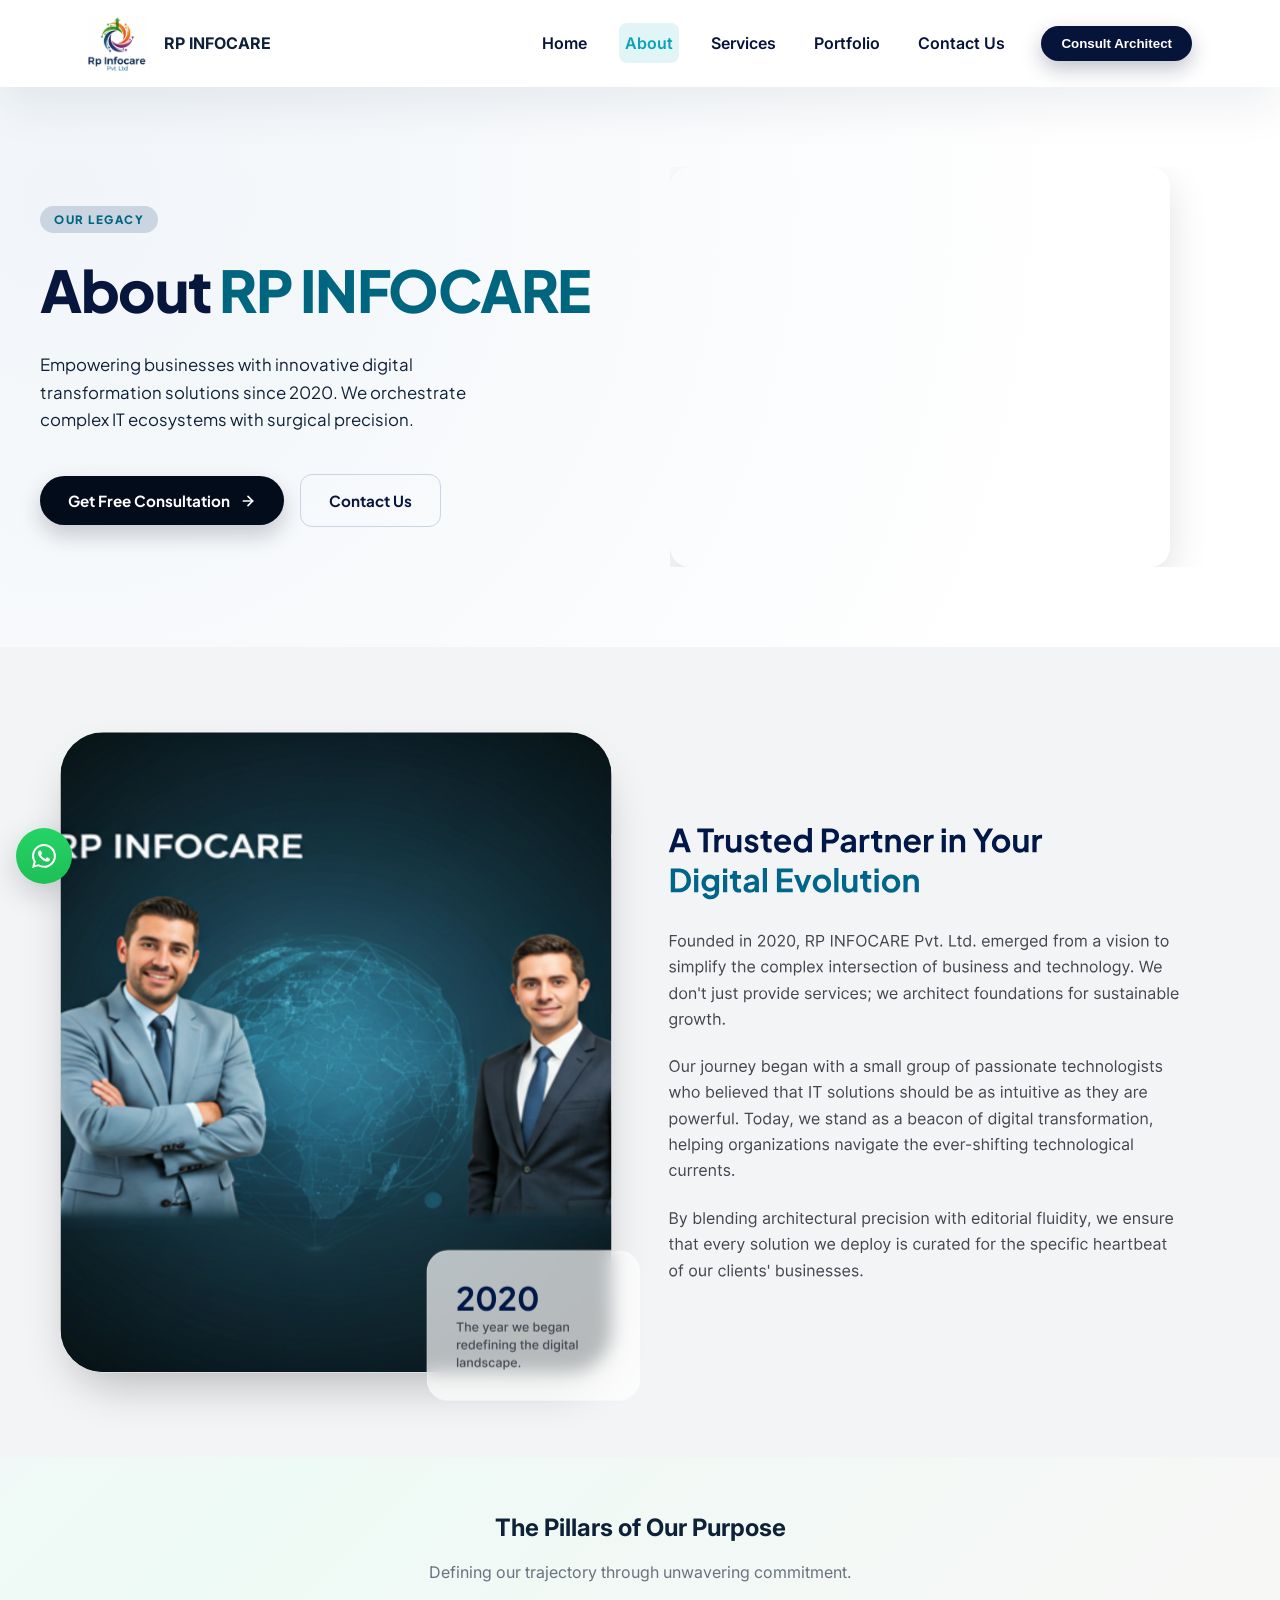
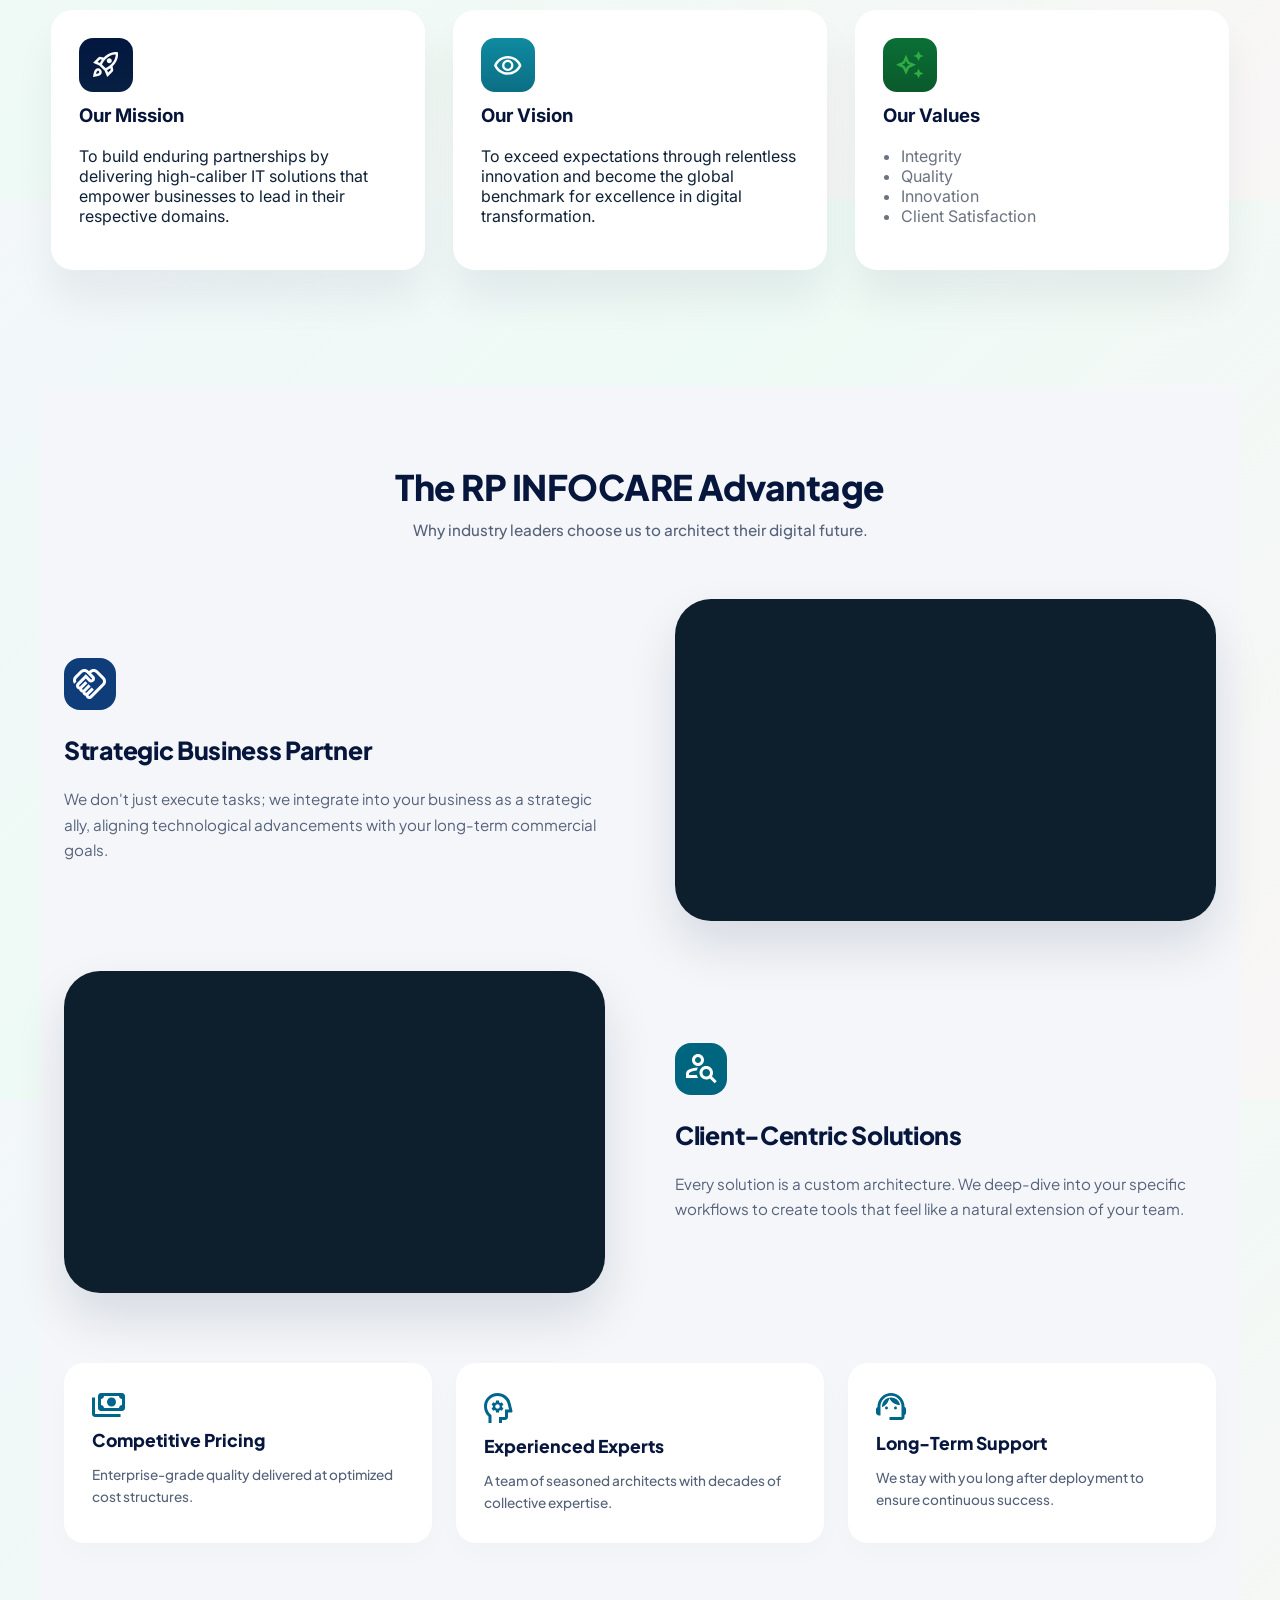
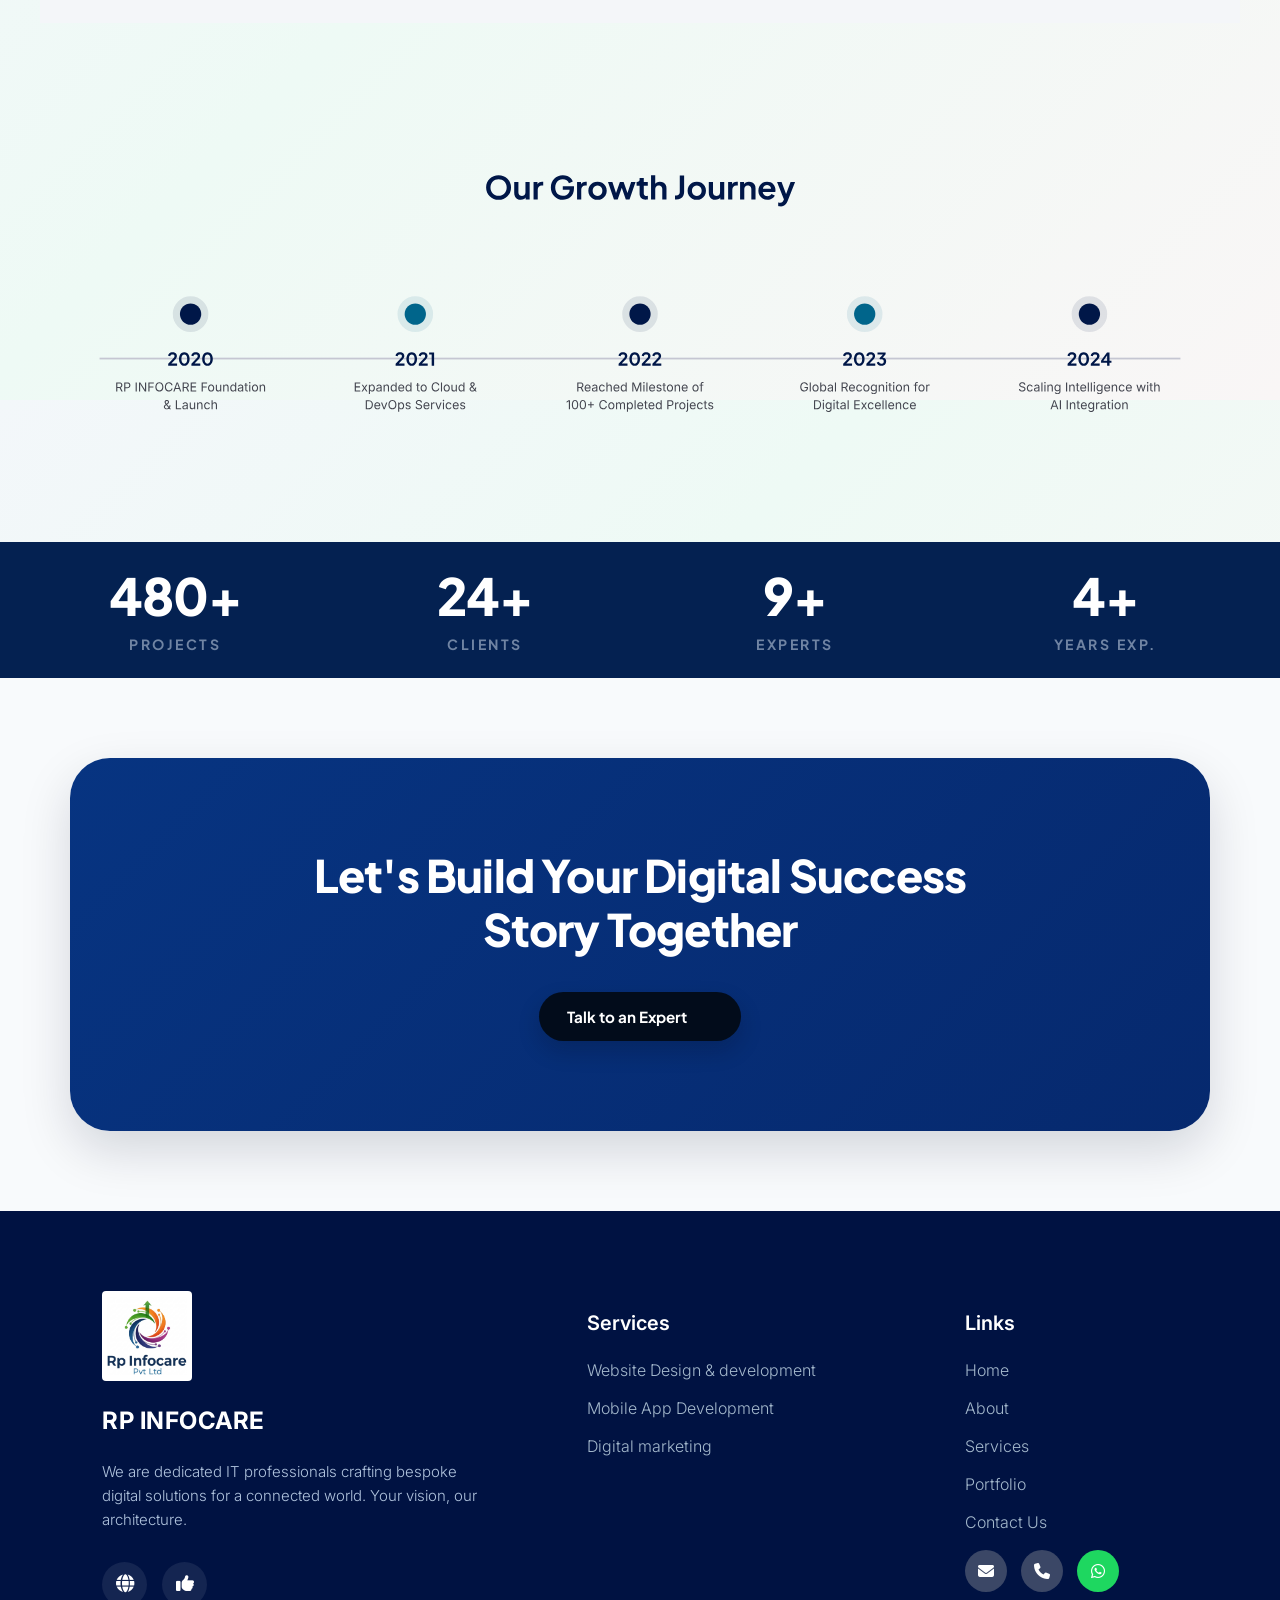
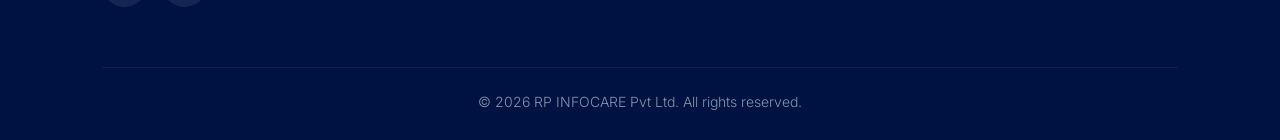
==== about.html @ f2c07cbb "Add files via upload" ====
<!doctype html>
<html lang="en">
<head>
  <meta charset="utf-8" />
  <meta name="viewport" content="width=device-width,initial-scale=1" />
  <title>About — RP INFOCARE</title>
  <link href="https://fonts.googleapis.com/css2?family=Poppins:wght@300;400;600;700;800&family=Inter:wght@300;400;600&display=swap" rel="stylesheet">
  <link rel="stylesheet" href="css/styles.css">
</head>
<body>
  <header class="site-header">
    <div class="container nav-row">
      <a class="brand" href="index.html">
        <img src="rpinfocare-logo.png" alt="RP InfoCare logo">
      </a>
      <h4> RP INFOCARE</h4>
      <nav class="main-nav" id="mainNav">
        <ul>
          <li><a href="index.html">Home</a></li>
          <li><a class="active" href="about.html">About</a></li>
          <li><a href="services.html">Services</a></li>
          <li><a href="portfolio.html">Portfolio</a></li>
          <li><a href="contact.html">Contact Us</a></li>
        </ul>
      </nav>
      <button class="cta enquire">Consult Architect</button>
      <button class="nav-toggle" id="navToggle" aria-label="Toggle navigation">☰</button>
   </div>
  </header>
<div id="enquiryPopup" class="popup-overlay">
    <div class="popup-form">

        <span class="close-btn">&times;</span>

        <h2>Enquiry/Consult Form</h2>

        <form action="https://api.web3forms.com/submit" method="POST">

            <input type="hidden" name="access_key" value="d3450d68-0a4b-4a4b-9056-514d453a97d4">

            <input type="hidden" name="subject" value="New Website Enquiry/Consultation">

            <input
                type="text"
                name="name"
                placeholder="Full Name"
                required>

            <input
                type="tel"
                name="phone"
                placeholder="Phone Number"
                required>

            <input
                type="email"
                name="email"
                placeholder="Email Address"
                required>

            <textarea
                name="description"
                rows="5"
                placeholder="Describe your requirement..."
                required></textarea>

            <button type="submit" class="submit-btn">
                Submit Enquiry
            </button>

        </form>

    </div>
</div>

<script>
const enquiryBtn = document.querySelector('.enquire');
const popup = document.getElementById('enquiryPopup');
const closeBtn = document.querySelector('.close-btn');

enquiryBtn.addEventListener('click', function(){
    popup.style.display = 'flex';
});

closeBtn.addEventListener('click', function(){
    popup.style.display = 'none';
});

window.addEventListener('click', function(e){
    if(e.target === popup){
        popup.style.display = 'none';
    }
});
</script>
  <main>
<section class="about-hero-section">
    <link rel="preconnect" href="https://fonts.googleapis.com">
    <link rel="preconnect" href="https://fonts.gstatic.com" crossorigin>
    <link href="https://fonts.googleapis.com/css2?family=Plus+Jakarta+Sans:wght@400;500;600;700;800&display=swap" rel="stylesheet">

    <style>
        /* Scoped block layout rules */
        .about-hero-section {
            --navy-primary: #07163c;
            --teal-accent: #006680;
           
            --bg-gradient: radial-gradient(circle at 5% 20%, #f1f5f9 0%, #ffffff 80%);
            
            background: var(--bg-gradient);
            font-family: 'Plus Jakarta Sans', sans-serif;
            max-width: 1400px;
            margin: 0 auto;
            padding: 80px 40px;
            box-sizing: border-box;
            display: grid;
            grid-template-columns: 1fr 1fr;
            gap: 60px;
            align-items: center;
        }

        .about-hero-section * {
            box-sizing: border-box;
            margin: 0;
            padding: 0;
        }

        /* --- LEFT SIDE CONTENT --- */
        .about-hero-section .hero-content-column {
            display: flex;
            flex-direction: column;
            align-items: flex-start;
        }

        /* Badge Pills Pill Label */
        .about-hero-section .legacy-pill {
            background-color: #cbd5e1;
            color: var(--teal-accent);
            font-size: 0.72rem;
            font-weight: 800;
            text-transform: uppercase;
            letter-spacing: 1.5px;
            padding: 6px 14px;
            border-radius: 20px;
            margin-bottom: 24px;
            display: inline-block;
        }

        /* Hero Main Headline Typography */
        .about-hero-section .hero-headline {
            color: var(--navy-primary);
            font-size: 3.6rem;
            font-weight: 800;
            line-height: 1.15;
            margin-bottom: 28px;
            letter-spacing: -1.5px;
        }

        .about-hero-section .hero-headline span {
            color: var(--teal-accent);
        }

        /* Body Paragraph Summary */
        .about-hero-section .hero-description {
            color: var(--text-muted);
            font-size: 1.05rem;
            line-height: 1.65;
            font-weight: 400;
            max-width: 480px;
            margin-bottom: 40px;
        }

        /* Call To Actions Link Placements */
        .about-hero-section .cta-group-wrapper {
            display: flex;
            align-items: center;
            gap: 16px;
        }

        .about-hero-section .btn-base {
            font-size: 0.95rem;
            font-weight: 700;
            text-decoration: none;
            padding: 16px 28px;
            border-radius: 12px;
            transition: all 0.25s ease;
            display: inline-block;
            text-align: center;
        }

        /* Dark Primary Button Styling */
        .about-hero-section .btn-primary {
            background-color: var(--navy-primary);
            color: #ffffff;
            border: 2px solid var(--navy-primary);
            box-shadow: 0 10px 25px rgba(7, 22, 60, 0.15);
        }

        .about-hero-section .btn-primary:hover {
            background-color: #112554;
            border-color: #112554;
            transform: translateY(-2px);
        }
            .hero-animation video{
    width: 100%;
    max-width: 500px;
    border-radius: 20px;
    display: block;
    object-fit: cover;
    box-shadow: 0 15px 40px rgba(0,0,0,0.12);
}
        /* Light Border Secondary Button Styling */
        .about-hero-section .btn-secondary {
            background-color: transparent;
            color: var(--navy-primary);
            border: 1.5px solid #cbd5e1;
        }

        .about-hero-section .btn-secondary:hover {
            background-color: #f8fafc;
            border-color: var(--navy-primary);
            transform: translateY(-2px);
        }

        /* --- RIGHT SIDE GRAPHIC ISOMETRIC CARD --- */
        .about-hero-section .hero-graphic-column {
            display: flex;
            justify-content: center;
            align-items: center;
            width: 100%;
        }

        /* Frame container matching rounded aesthetics layout precisely */
        .about-hero-section .isometric-card-frame {
            width: 100%;
            max-width: 540px;
            aspect-ratio: 1 / 1; /* Produces a perfect squircle display box grid asset alignment */
            background: radial-gradient(circle at center, #004d61 0%, #032530 100%);
            border-radius: 45px;
            overflow: hidden;
            box-shadow: 0 30px 70px rgba(3, 37, 48, 0.25);
            display: flex;
            align-items: center;
            justify-content: center;
            padding: 40px;
        }

        .about-hero-section .isometric-card-frame img {
            width: 100%;
            height: 100%;
            object-fit: contain; /* Prevents distorting the isometric laptop presentation model */
            display: block;
        }

        /* --- RESPONSIVE SCREEN MEDIA LAYOUT BREAKPOINTS --- */
        @media (max-width: 992px) {
            .about-hero-section {
                grid-template-columns: 1fr;
                gap: 50px;
                padding: 60px 24px;
                text-align: center;
            }
            .about-hero-section .hero-content-column {
                align-items: center;
            }
            .about-hero-section .hero-headline {
                font-size: 2.8rem;
            }
            .about-hero-section .cta-group-wrapper {
                justify-content: center;
            }
            .about-hero-section .isometric-card-frame {
                max-width: 460px;
            }
        }

        @media (max-width: 480px) {
            .about-hero-section .hero-headline {
                font-size: 2.3rem;
            }
            .about-hero-section .cta-group-wrapper {
                flex-direction: column;
                width: 100%;
                gap: 12px;
            }
              .hero-animation {
        order: 2;
        width: 100%;
    }

    .hero-animation video {
        width: 100%;
        height: auto;
        max-width: 100%;
    }              
            .about-hero-section .btn-base {
                width: 100%;
            }
        }
    </style>

    <div class="hero-content-column">
        <div class="legacy-pill">Our Legacy</div>
        <h1 class="hero-headline">About <span>RP INFOCARE</span></h1>
        
        <p class="hero-description">
            Empowering businesses with innovative digital transformation solutions since 2020. We orchestrate complex IT ecosystems with surgical precision.
        </p>

        <div class="cta-group-wrapper">
             <a href="#" class="enquire" style="padding: 15px 28px; border-radius: 30px; font-size: 0.95rem; font-weight: 700; text-decoration: none; display: inline-flex; align-items: center; gap: 10px; background-color: #020C1B; color: #ffffff; box-shadow: 0 10px 22px rgba(2, 12, 27, 0.2); box-sizing: border-box;">
    Get Free Consultation
    <svg width="16" height="16" viewBox="0 0 24 24" fill="none" stroke="currentColor" stroke-width="2.5" stroke-linecap="round" stroke-linejoin="round">
        <line x1="5" y1="12" x2="19" y2="12"></line>
        <polyline points="12 5 19 12 12 19"></polyline>
    </svg>
</a>
            <a href="contact.html" class="btn-base btn-secondary">Contact Us</a>
        </div>
    </div>
<div id="enquiryPopup" class="popup-overlay">
    <div class="popup-form">
        <span class="close-btn">&times;</span>

        <h2>Free Consultation</h2>

        <form>
            <input type="text" placeholder="Full Name" required>
            <input type="tel" placeholder="Phone Number" required>
            <input type="email" placeholder="Email Address" required>
            <textarea rows="4" placeholder="Description" required></textarea>

            <button type="submit" class="submit-btn">
                Submit
            </button>
        </form>
    </div>
</div>
            
                
<script>
document.addEventListener("DOMContentLoaded", function() {

    const popup = document.getElementById("enquiryPopup");

    document.querySelectorAll(".enquire").forEach(btn => {
        btn.addEventListener("click", function(e) {
            e.preventDefault();
            popup.style.display = "flex";
        });
    });

    document.querySelector(".close-btn").addEventListener("click", function() {
        popup.style.display = "none";
    });

    popup.addEventListener("click", function(e) {
        if (e.target === popup) {
            popup.style.display = "none";
        }
    });

});
</script>        
    
        <div class="hero-animation">
           <video autoplay muted loop playsinline>
        <source src="A1.mp4" type="video/mp4">
    </video>
        </div>
  
</section>

   

    <!-- Trusted partner / content split -->
    <section >
      <svg width="1440" height="912" viewBox="0 0 1440 912" fill="none" xmlns="http://www.w3.org/2000/svg" xmlns:xlink="http://www.w3.org/1999/xlink">
<rect width="1440" height="912" fill="#F3F4F5"/>
<path d="M752.396 231L761.648 204.18H767.984L777.236 231H771.908L770 225.24H759.632L757.688 231H752.396ZM761.036 220.92H768.596L764.132 207.564H765.5L761.036 220.92ZM791.371 231V208.5H784.423V204.18H803.143V208.5H796.303V231H791.371ZM803.591 231V211.416H808.019V215.772L807.659 215.124C808.115 213.66 808.823 212.64 809.783 212.064C810.767 211.488 811.943 211.2 813.311 211.2H814.463V215.376H812.771C811.427 215.376 810.347 215.796 809.531 216.636C808.715 217.452 808.307 218.604 808.307 220.092V231H803.591ZM824.039 231.432C822.527 231.432 821.207 231.096 820.079 230.424C818.975 229.752 818.123 228.816 817.523 227.616C816.947 226.416 816.659 225.012 816.659 223.404V211.416H821.375V223.008C821.375 223.824 821.531 224.544 821.843 225.168C822.179 225.768 822.647 226.248 823.247 226.608C823.871 226.944 824.567 227.112 825.335 227.112C826.103 227.112 826.787 226.944 827.387 226.608C827.987 226.248 828.455 225.756 828.791 225.132C829.127 224.508 829.295 223.764 829.295 222.9V211.416H834.011V231H829.547V227.148L829.943 227.832C829.487 229.032 828.731 229.932 827.675 230.532C826.643 231.132 825.431 231.432 824.039 231.432ZM845.847 231.432C843.759 231.432 841.935 230.94 840.375 229.956C838.839 228.948 837.783 227.592 837.207 225.888L840.735 224.196C841.239 225.3 841.935 226.164 842.823 226.788C843.735 227.412 844.743 227.724 845.847 227.724C846.711 227.724 847.395 227.532 847.899 227.148C848.403 226.764 848.655 226.26 848.655 225.636C848.655 225.252 848.547 224.94 848.331 224.7C848.139 224.436 847.863 224.22 847.503 224.052C847.167 223.86 846.795 223.704 846.387 223.584L843.183 222.684C841.527 222.204 840.267 221.472 839.403 220.488C838.563 219.504 838.143 218.34 838.143 216.996C838.143 215.796 838.443 214.752 839.043 213.864C839.667 212.952 840.519 212.244 841.599 211.74C842.703 211.236 843.963 210.984 845.379 210.984C847.227 210.984 848.859 211.428 850.275 212.316C851.691 213.204 852.699 214.452 853.299 216.06L849.699 217.752C849.363 216.864 848.799 216.156 848.007 215.628C847.215 215.1 846.327 214.836 845.343 214.836C844.551 214.836 843.927 215.016 843.471 215.376C843.015 215.736 842.787 216.204 842.787 216.78C842.787 217.14 842.883 217.452 843.075 217.716C843.267 217.98 843.531 218.196 843.867 218.364C844.227 218.532 844.635 218.688 845.091 218.832L848.223 219.768C849.831 220.248 851.067 220.968 851.931 221.928C852.819 222.888 853.263 224.064 853.263 225.456C853.263 226.632 852.951 227.676 852.327 228.588C851.703 229.476 850.839 230.172 849.735 230.676C848.631 231.18 847.335 231.432 845.847 231.432ZM865.815 231.216C863.607 231.216 861.891 230.616 860.667 229.416C859.467 228.192 858.867 226.476 858.867 224.268V215.628H855.483V211.416H855.843C856.803 211.416 857.547 211.164 858.075 210.66C858.603 210.156 858.867 209.424 858.867 208.464V206.952H863.583V211.416H868.083V215.628H863.583V224.016C863.583 224.664 863.691 225.216 863.907 225.672C864.147 226.128 864.507 226.476 864.987 226.716C865.491 226.956 866.127 227.076 866.895 227.076C867.063 227.076 867.255 227.064 867.471 227.04C867.711 227.016 867.939 226.992 868.155 226.968V231C867.819 231.048 867.435 231.096 867.003 231.144C866.571 231.192 866.175 231.216 865.815 231.216ZM880.871 231.432C878.855 231.432 877.091 230.976 875.579 230.064C874.067 229.152 872.891 227.916 872.051 226.356C871.211 224.796 870.791 223.068 870.791 221.172C870.791 219.204 871.211 217.464 872.051 215.952C872.915 214.416 874.079 213.204 875.543 212.316C877.031 211.428 878.687 210.984 880.511 210.984C882.047 210.984 883.391 211.236 884.543 211.74C885.719 212.244 886.715 212.94 887.531 213.828C888.347 214.716 888.971 215.736 889.403 216.888C889.835 218.016 890.051 219.24 890.051 220.56C890.051 220.896 890.027 221.244 889.979 221.604C889.955 221.964 889.895 222.276 889.799 222.54H874.679V218.94H887.135L884.903 220.632C885.119 219.528 885.059 218.544 884.723 217.68C884.411 216.816 883.883 216.132 883.139 215.628C882.419 215.124 881.543 214.872 880.511 214.872C879.527 214.872 878.651 215.124 877.883 215.628C877.115 216.108 876.527 216.828 876.119 217.788C875.735 218.724 875.591 219.864 875.687 221.208C875.591 222.408 875.747 223.476 876.155 224.412C876.587 225.324 877.211 226.032 878.027 226.536C878.867 227.04 879.827 227.292 880.907 227.292C881.987 227.292 882.899 227.064 883.643 226.608C884.411 226.152 885.011 225.54 885.443 224.772L889.259 226.644C888.875 227.58 888.275 228.408 887.459 229.128C886.643 229.848 885.671 230.412 884.543 230.82C883.439 231.228 882.215 231.432 880.871 231.432ZM902.734 231.432C900.838 231.432 899.146 230.988 897.658 230.1C896.17 229.188 894.994 227.952 894.13 226.392C893.266 224.832 892.834 223.104 892.834 221.208C892.834 219.288 893.266 217.56 894.13 216.024C894.994 214.488 896.17 213.264 897.658 212.352C899.17 211.44 900.85 210.984 902.698 210.984C904.186 210.984 905.506 211.284 906.658 211.884C907.834 212.46 908.758 213.276 909.43 214.332L908.71 215.304V203.748H913.426V231H908.962V227.22L909.466 228.156C908.794 229.212 907.858 230.028 906.658 230.604C905.458 231.156 904.15 231.432 902.734 231.432ZM903.238 227.112C904.318 227.112 905.266 226.86 906.082 226.356C906.898 225.852 907.534 225.156 907.99 224.268C908.47 223.38 908.71 222.36 908.71 221.208C908.71 220.08 908.47 219.072 907.99 218.184C907.534 217.272 906.898 216.564 906.082 216.06C905.266 215.556 904.318 215.304 903.238 215.304C902.182 215.304 901.234 215.568 900.394 216.096C899.554 216.6 898.894 217.296 898.414 218.184C897.958 219.048 897.73 220.056 897.73 221.208C897.73 222.36 897.958 223.38 898.414 224.268C898.894 225.156 899.554 225.852 900.394 226.356C901.234 226.86 902.182 227.112 903.238 227.112ZM924.608 231V204.18H934.616C936.44 204.18 938.048 204.516 939.44 205.188C940.856 205.836 941.96 206.796 942.752 208.068C943.544 209.316 943.94 210.84 943.94 212.64C943.94 214.416 943.532 215.94 942.716 217.212C941.924 218.46 940.832 219.42 939.44 220.092C938.048 220.764 936.44 221.1 934.616 221.1H929.504V231H924.608ZM929.504 216.78H934.688C935.576 216.78 936.344 216.612 936.992 216.276C937.64 215.916 938.144 215.424 938.504 214.8C938.864 214.176 939.044 213.456 939.044 212.64C939.044 211.8 938.864 211.08 938.504 210.48C938.144 209.856 937.64 209.376 936.992 209.04C936.344 208.68 935.576 208.5 934.688 208.5H929.504V216.78ZM952.335 231.432C950.967 231.432 949.779 231.204 948.771 230.748C947.763 230.292 946.983 229.644 946.431 228.804C945.879 227.94 945.603 226.944 945.603 225.816C945.603 224.736 945.843 223.776 946.323 222.936C946.803 222.072 947.547 221.352 948.555 220.776C949.563 220.2 950.835 219.792 952.371 219.552L958.779 218.508V222.108L953.271 223.044C952.335 223.212 951.639 223.512 951.183 223.944C950.727 224.376 950.499 224.94 950.499 225.636C950.499 226.308 950.751 226.848 951.255 227.256C951.783 227.64 952.431 227.832 953.199 227.832C954.183 227.832 955.047 227.628 955.791 227.22C956.559 226.788 957.147 226.2 957.555 225.456C957.987 224.712 958.203 223.896 958.203 223.008V217.968C958.203 217.128 957.867 216.432 957.195 215.88C956.547 215.304 955.683 215.016 954.603 215.016C953.595 215.016 952.695 215.292 951.903 215.844C951.135 216.372 950.571 217.08 950.211 217.968L946.359 216.096C946.743 215.064 947.343 214.176 948.159 213.432C948.999 212.664 949.983 212.064 951.111 211.632C952.239 211.2 953.463 210.984 954.783 210.984C956.391 210.984 957.807 211.284 959.031 211.884C960.255 212.46 961.203 213.276 961.875 214.332C962.571 215.364 962.919 216.576 962.919 217.968V231H958.455V227.652L959.463 227.58C958.959 228.42 958.359 229.128 957.663 229.704C956.967 230.256 956.175 230.688 955.287 231C954.399 231.288 953.415 231.432 952.335 231.432ZM967.278 231V211.416H971.706V215.772L971.346 215.124C971.802 213.66 972.51 212.64 973.47 212.064C974.454 211.488 975.63 211.2 976.998 211.2H978.15V215.376H976.458C975.114 215.376 974.034 215.796 973.218 216.636C972.402 217.452 971.994 218.604 971.994 220.092V231H967.278ZM990.198 231.216C987.99 231.216 986.274 230.616 985.05 229.416C983.85 228.192 983.25 226.476 983.25 224.268V215.628H979.866V211.416H980.226C981.186 211.416 981.93 211.164 982.458 210.66C982.986 210.156 983.25 209.424 983.25 208.464V206.952H987.966V211.416H992.466V215.628H987.966V224.016C987.966 224.664 988.074 225.216 988.29 225.672C988.53 226.128 988.89 226.476 989.37 226.716C989.874 226.956 990.51 227.076 991.278 227.076C991.446 227.076 991.638 227.064 991.854 227.04C992.094 227.016 992.322 226.992 992.538 226.968V231C992.202 231.048 991.818 231.096 991.386 231.144C990.954 231.192 990.558 231.216 990.198 231.216ZM996.141 231V211.416H1000.57V215.268L1000.21 214.584C1000.67 213.408 1001.41 212.52 1002.44 211.92C1003.5 211.296 1004.72 210.984 1006.11 210.984C1007.55 210.984 1008.83 211.296 1009.93 211.92C1011.06 212.544 1011.93 213.42 1012.56 214.548C1013.18 215.652 1013.49 216.936 1013.49 218.4V231H1008.78V219.516C1008.78 218.652 1008.61 217.908 1008.27 217.284C1007.94 216.66 1007.47 216.18 1006.87 215.844C1006.29 215.484 1005.61 215.304 1004.82 215.304C1004.05 215.304 1003.37 215.484 1002.77 215.844C1002.17 216.18 1001.7 216.66 1001.36 217.284C1001.03 217.908 1000.86 218.652 1000.86 219.516V231H996.141ZM1026.77 231.432C1024.75 231.432 1022.99 230.976 1021.48 230.064C1019.97 229.152 1018.79 227.916 1017.95 226.356C1017.11 224.796 1016.69 223.068 1016.69 221.172C1016.69 219.204 1017.11 217.464 1017.95 215.952C1018.81 214.416 1019.98 213.204 1021.44 212.316C1022.93 211.428 1024.59 210.984 1026.41 210.984C1027.95 210.984 1029.29 211.236 1030.44 211.74C1031.62 212.244 1032.61 212.94 1033.43 213.828C1034.25 214.716 1034.87 215.736 1035.3 216.888C1035.73 218.016 1035.95 219.24 1035.95 220.56C1035.95 220.896 1035.93 221.244 1035.88 221.604C1035.85 221.964 1035.79 222.276 1035.7 222.54H1020.58V218.94H1033.03L1030.8 220.632C1031.02 219.528 1030.96 218.544 1030.62 217.68C1030.31 216.816 1029.78 216.132 1029.04 215.628C1028.32 215.124 1027.44 214.872 1026.41 214.872C1025.43 214.872 1024.55 215.124 1023.78 215.628C1023.01 216.108 1022.43 216.828 1022.02 217.788C1021.63 218.724 1021.49 219.864 1021.59 221.208C1021.49 222.408 1021.65 223.476 1022.05 224.412C1022.49 225.324 1023.11 226.032 1023.93 226.536C1024.77 227.04 1025.73 227.292 1026.81 227.292C1027.89 227.292 1028.8 227.064 1029.54 226.608C1030.31 226.152 1030.91 225.54 1031.34 224.772L1035.16 226.644C1034.77 227.58 1034.17 228.408 1033.36 229.128C1032.54 229.848 1031.57 230.412 1030.44 230.82C1029.34 231.228 1028.11 231.432 1026.77 231.432ZM1039.52 231V211.416H1043.95V215.772L1043.59 215.124C1044.05 213.66 1044.76 212.64 1045.72 212.064C1046.7 211.488 1047.88 211.2 1049.24 211.2H1050.4V215.376H1048.7C1047.36 215.376 1046.28 215.796 1045.46 216.636C1044.65 217.452 1044.24 218.604 1044.24 220.092V231H1039.52ZM1059.39 231V211.416H1064.1V231H1059.39ZM1059.39 209.22V204.18H1064.1V209.22H1059.39ZM1068.46 231V211.416H1072.89V215.268L1072.53 214.584C1072.98 213.408 1073.73 212.52 1074.76 211.92C1075.81 211.296 1077.04 210.984 1078.43 210.984C1079.87 210.984 1081.14 211.296 1082.25 211.92C1083.37 212.544 1084.25 213.42 1084.87 214.548C1085.5 215.652 1085.81 216.936 1085.81 218.4V231H1081.09V219.516C1081.09 218.652 1080.93 217.908 1080.59 217.284C1080.25 216.66 1079.79 216.18 1079.19 215.844C1078.61 215.484 1077.93 215.304 1077.13 215.304C1076.37 215.304 1075.68 215.484 1075.08 215.844C1074.48 216.18 1074.01 216.66 1073.68 217.284C1073.34 217.908 1073.17 218.652 1073.17 219.516V231H1068.46ZM1103.43 231V219.12L1094.4 204.18H1099.98L1106.89 215.844H1104.91L1111.78 204.18H1117.36L1108.36 219.084V231H1103.43ZM1126.23 231.432C1124.31 231.432 1122.56 230.988 1120.98 230.1C1119.42 229.212 1118.17 228 1117.23 226.464C1116.32 224.928 1115.86 223.176 1115.86 221.208C1115.86 219.24 1116.32 217.488 1117.23 215.952C1118.17 214.416 1119.42 213.204 1120.98 212.316C1122.54 211.428 1124.29 210.984 1126.23 210.984C1128.15 210.984 1129.89 211.428 1131.45 212.316C1133.01 213.204 1134.25 214.416 1135.16 215.952C1136.1 217.464 1136.56 219.216 1136.56 221.208C1136.56 223.176 1136.1 224.928 1135.16 226.464C1134.22 228 1132.98 229.212 1131.42 230.1C1129.86 230.988 1128.13 231.432 1126.23 231.432ZM1126.23 227.112C1127.29 227.112 1128.21 226.86 1129 226.356C1129.82 225.852 1130.46 225.156 1130.91 224.268C1131.39 223.356 1131.63 222.336 1131.63 221.208C1131.63 220.056 1131.39 219.048 1130.91 218.184C1130.46 217.296 1129.82 216.6 1129 216.096C1128.21 215.568 1127.29 215.304 1126.23 215.304C1125.15 215.304 1124.2 215.568 1123.39 216.096C1122.57 216.6 1121.92 217.296 1121.44 218.184C1120.99 219.048 1120.76 220.056 1120.76 221.208C1120.76 222.336 1120.99 223.356 1121.44 224.268C1121.92 225.156 1122.57 225.852 1123.39 226.356C1124.2 226.86 1125.15 227.112 1126.23 227.112ZM1147.13 231.432C1145.61 231.432 1144.29 231.096 1143.17 230.424C1142.06 229.752 1141.21 228.816 1140.61 227.616C1140.03 226.416 1139.75 225.012 1139.75 223.404V211.416H1144.46V223.008C1144.46 223.824 1144.62 224.544 1144.93 225.168C1145.27 225.768 1145.73 226.248 1146.33 226.608C1146.96 226.944 1147.65 227.112 1148.42 227.112C1149.19 227.112 1149.87 226.944 1150.47 226.608C1151.07 226.248 1151.54 225.756 1151.88 225.132C1152.21 224.508 1152.38 223.764 1152.38 222.9V211.416H1157.1V231H1152.63V227.148L1153.03 227.832C1152.57 229.032 1151.82 229.932 1150.76 230.532C1149.73 231.132 1148.52 231.432 1147.13 231.432ZM1161.48 231V211.416H1165.91V215.772L1165.55 215.124C1166.01 213.66 1166.71 212.64 1167.67 212.064C1168.66 211.488 1169.83 211.2 1171.2 211.2H1172.35V215.376H1170.66C1169.32 215.376 1168.24 215.796 1167.42 216.636C1166.61 217.452 1166.2 218.604 1166.2 220.092V231H1161.48Z" fill="#001748"/>
<path d="M754.592 276V249.18H763.34C766.172 249.18 768.632 249.756 770.72 250.908C772.832 252.036 774.464 253.608 775.616 255.624C776.768 257.616 777.344 259.932 777.344 262.572C777.344 265.188 776.768 267.516 775.616 269.556C774.464 271.572 772.832 273.156 770.72 274.308C768.632 275.436 766.172 276 763.34 276H754.592ZM759.488 271.68H763.448C765.272 271.68 766.844 271.308 768.164 270.564C769.508 269.796 770.552 268.74 771.296 267.396C772.04 266.028 772.412 264.42 772.412 262.572C772.412 260.7 772.04 259.092 771.296 257.748C770.552 256.404 769.508 255.36 768.164 254.616C766.844 253.872 765.272 253.5 763.448 253.5H759.488V271.68ZM780.844 276V256.416H785.56V276H780.844ZM780.844 254.22V249.18H785.56V254.22H780.844ZM799.419 283.92C797.955 283.92 796.599 283.68 795.351 283.2C794.103 282.72 793.023 282.048 792.111 281.184C791.223 280.344 790.575 279.348 790.167 278.196L794.559 276.54C794.847 277.452 795.411 278.184 796.251 278.736C797.115 279.312 798.171 279.6 799.419 279.6C800.379 279.6 801.219 279.42 801.939 279.06C802.683 278.7 803.259 278.172 803.667 277.476C804.075 276.804 804.279 275.988 804.279 275.028V270.564L805.179 271.644C804.507 272.82 803.607 273.708 802.479 274.308C801.351 274.908 800.067 275.208 798.627 275.208C796.803 275.208 795.171 274.788 793.731 273.948C792.291 273.108 791.163 271.956 790.347 270.492C789.531 269.028 789.123 267.384 789.123 265.56C789.123 263.712 789.531 262.068 790.347 260.628C791.163 259.188 792.279 258.06 793.695 257.244C795.111 256.404 796.719 255.984 798.519 255.984C799.983 255.984 801.267 256.296 802.371 256.92C803.499 257.52 804.435 258.396 805.179 259.548L804.531 260.736V256.416H808.995V275.028C808.995 276.732 808.575 278.256 807.735 279.6C806.919 280.944 805.791 282 804.351 282.768C802.935 283.536 801.291 283.92 799.419 283.92ZM799.203 270.852C800.211 270.852 801.087 270.636 801.831 270.204C802.599 269.748 803.199 269.124 803.631 268.332C804.063 267.54 804.279 266.628 804.279 265.596C804.279 264.588 804.051 263.688 803.595 262.896C803.163 262.08 802.563 261.444 801.795 260.988C801.051 260.532 800.187 260.304 799.203 260.304C798.219 260.304 797.331 260.532 796.539 260.988C795.747 261.444 795.123 262.08 794.667 262.896C794.235 263.688 794.019 264.588 794.019 265.596C794.019 266.604 794.235 267.504 794.667 268.296C795.123 269.088 795.735 269.712 796.503 270.168C797.295 270.624 798.195 270.852 799.203 270.852ZM813.399 276V256.416H818.115V276H813.399ZM813.399 254.22V249.18H818.115V254.22H813.399ZM831.397 276.216C829.189 276.216 827.473 275.616 826.249 274.416C825.049 273.192 824.449 271.476 824.449 269.268V260.628H821.065V256.416H821.425C822.385 256.416 823.129 256.164 823.657 255.66C824.185 255.156 824.449 254.424 824.449 253.464V251.952H829.165V256.416H833.665V260.628H829.165V269.016C829.165 269.664 829.273 270.216 829.489 270.672C829.729 271.128 830.089 271.476 830.569 271.716C831.073 271.956 831.709 272.076 832.477 272.076C832.645 272.076 832.837 272.064 833.053 272.04C833.293 272.016 833.521 271.992 833.737 271.968V276C833.401 276.048 833.017 276.096 832.585 276.144C832.153 276.192 831.757 276.216 831.397 276.216ZM843.21 276.432C841.842 276.432 840.654 276.204 839.646 275.748C838.638 275.292 837.858 274.644 837.306 273.804C836.754 272.94 836.478 271.944 836.478 270.816C836.478 269.736 836.718 268.776 837.198 267.936C837.678 267.072 838.422 266.352 839.43 265.776C840.438 265.2 841.71 264.792 843.246 264.552L849.654 263.508V267.108L844.146 268.044C843.21 268.212 842.514 268.512 842.058 268.944C841.602 269.376 841.374 269.94 841.374 270.636C841.374 271.308 841.626 271.848 842.13 272.256C842.658 272.64 843.306 272.832 844.074 272.832C845.058 272.832 845.922 272.628 846.666 272.22C847.434 271.788 848.022 271.2 848.43 270.456C848.862 269.712 849.078 268.896 849.078 268.008V262.968C849.078 262.128 848.742 261.432 848.07 260.88C847.422 260.304 846.558 260.016 845.478 260.016C844.47 260.016 843.57 260.292 842.778 260.844C842.01 261.372 841.446 262.08 841.086 262.968L837.234 261.096C837.618 260.064 838.218 259.176 839.034 258.432C839.874 257.664 840.858 257.064 841.986 256.632C843.114 256.2 844.338 255.984 845.658 255.984C847.266 255.984 848.682 256.284 849.906 256.884C851.13 257.46 852.078 258.276 852.75 259.332C853.446 260.364 853.794 261.576 853.794 262.968V276H849.33V272.652L850.338 272.58C849.834 273.42 849.234 274.128 848.538 274.704C847.842 275.256 847.05 275.688 846.162 276C845.274 276.288 844.29 276.432 843.21 276.432ZM858.153 276V248.748H862.869V276H858.153ZM874.018 276V249.18H891.838V253.5H878.914V260.376H891.118V264.696H878.914V271.68H891.838V276H874.018ZM900.936 276L893.232 256.416H898.38L903.96 271.824H902.052L907.668 256.416H912.816L905.112 276H900.936ZM924.647 276.432C922.727 276.432 920.975 275.988 919.391 275.1C917.831 274.212 916.583 273 915.647 271.464C914.735 269.928 914.279 268.176 914.279 266.208C914.279 264.24 914.735 262.488 915.647 260.952C916.583 259.416 917.831 258.204 919.391 257.316C920.951 256.428 922.703 255.984 924.647 255.984C926.567 255.984 928.307 256.428 929.867 257.316C931.427 258.204 932.663 259.416 933.575 260.952C934.511 262.464 934.979 264.216 934.979 266.208C934.979 268.176 934.511 269.928 933.575 271.464C932.639 273 931.391 274.212 929.831 275.1C928.271 275.988 926.543 276.432 924.647 276.432ZM924.647 272.112C925.703 272.112 926.627 271.86 927.419 271.356C928.235 270.852 928.871 270.156 929.327 269.268C929.807 268.356 930.047 267.336 930.047 266.208C930.047 265.056 929.807 264.048 929.327 263.184C928.871 262.296 928.235 261.6 927.419 261.096C926.627 260.568 925.703 260.304 924.647 260.304C923.567 260.304 922.619 260.568 921.803 261.096C920.987 261.6 920.339 262.296 919.859 263.184C919.403 264.048 919.175 265.056 919.175 266.208C919.175 267.336 919.403 268.356 919.859 269.268C920.339 270.156 920.987 270.852 921.803 271.356C922.619 271.86 923.567 272.112 924.647 272.112ZM938.555 276V248.748H943.271V276H938.555ZM954.61 276.432C953.098 276.432 951.778 276.096 950.65 275.424C949.546 274.752 948.694 273.816 948.094 272.616C947.518 271.416 947.23 270.012 947.23 268.404V256.416H951.946V268.008C951.946 268.824 952.102 269.544 952.414 270.168C952.75 270.768 953.218 271.248 953.818 271.608C954.442 271.944 955.138 272.112 955.906 272.112C956.674 272.112 957.358 271.944 957.958 271.608C958.558 271.248 959.026 270.756 959.362 270.132C959.698 269.508 959.866 268.764 959.866 267.9V256.416H964.582V276H960.118V272.148L960.514 272.832C960.058 274.032 959.302 274.932 958.246 275.532C957.214 276.132 956.002 276.432 954.61 276.432ZM977.894 276.216C975.686 276.216 973.97 275.616 972.746 274.416C971.546 273.192 970.946 271.476 970.946 269.268V260.628H967.562V256.416H967.922C968.882 256.416 969.626 256.164 970.154 255.66C970.682 255.156 970.946 254.424 970.946 253.464V251.952H975.662V256.416H980.162V260.628H975.662V269.016C975.662 269.664 975.77 270.216 975.986 270.672C976.226 271.128 976.586 271.476 977.066 271.716C977.57 271.956 978.206 272.076 978.974 272.076C979.142 272.076 979.334 272.064 979.55 272.04C979.79 272.016 980.018 271.992 980.234 271.968V276C979.898 276.048 979.514 276.096 979.082 276.144C978.65 276.192 978.254 276.216 977.894 276.216ZM983.837 276V256.416H988.553V276H983.837ZM983.837 254.22V249.18H988.553V254.22H983.837ZM1002.48 276.432C1000.56 276.432 998.811 275.988 997.227 275.1C995.667 274.212 994.419 273 993.483 271.464C992.571 269.928 992.115 268.176 992.115 266.208C992.115 264.24 992.571 262.488 993.483 260.952C994.419 259.416 995.667 258.204 997.227 257.316C998.787 256.428 1000.54 255.984 1002.48 255.984C1004.4 255.984 1006.14 256.428 1007.7 257.316C1009.26 258.204 1010.5 259.416 1011.41 260.952C1012.35 262.464 1012.81 264.216 1012.81 266.208C1012.81 268.176 1012.35 269.928 1011.41 271.464C1010.47 273 1009.23 274.212 1007.67 275.1C1006.11 275.988 1004.38 276.432 1002.48 276.432ZM1002.48 272.112C1003.54 272.112 1004.46 271.86 1005.25 271.356C1006.07 270.852 1006.71 270.156 1007.16 269.268C1007.64 268.356 1007.88 267.336 1007.88 266.208C1007.88 265.056 1007.64 264.048 1007.16 263.184C1006.71 262.296 1006.07 261.6 1005.25 261.096C1004.46 260.568 1003.54 260.304 1002.48 260.304C1001.4 260.304 1000.45 260.568 999.639 261.096C998.823 261.6 998.175 262.296 997.695 263.184C997.239 264.048 997.011 265.056 997.011 266.208C997.011 267.336 997.239 268.356 997.695 269.268C998.175 270.156 998.823 270.852 999.639 271.356C1000.45 271.86 1001.4 272.112 1002.48 272.112ZM1016.39 276V256.416H1020.82V260.268L1020.46 259.584C1020.92 258.408 1021.66 257.52 1022.69 256.92C1023.75 256.296 1024.97 255.984 1026.36 255.984C1027.8 255.984 1029.08 256.296 1030.18 256.92C1031.31 257.544 1032.18 258.42 1032.81 259.548C1033.43 260.652 1033.74 261.936 1033.74 263.4V276H1029.03V264.516C1029.03 263.652 1028.86 262.908 1028.52 262.284C1028.19 261.66 1027.72 261.18 1027.12 260.844C1026.54 260.484 1025.86 260.304 1025.07 260.304C1024.3 260.304 1023.62 260.484 1023.02 260.844C1022.42 261.18 1021.95 261.66 1021.61 262.284C1021.28 262.908 1021.11 263.652 1021.11 264.516V276H1016.39Z" fill="#00658B"/>
<path d="M753.585 337V323.909H761.435V325.315H755.17V329.739H760.847V331.145H755.17V337H753.585ZM767.213 337.205C766.327 337.205 765.549 336.994 764.88 336.572C764.215 336.15 763.695 335.56 763.32 334.801C762.95 334.043 762.764 333.156 762.764 332.142C762.764 331.119 762.95 330.227 763.32 329.464C763.695 328.701 764.215 328.109 764.88 327.687C765.549 327.265 766.327 327.054 767.213 327.054C768.099 327.054 768.875 327.265 769.54 327.687C770.209 328.109 770.729 328.701 771.099 329.464C771.474 330.227 771.662 331.119 771.662 332.142C771.662 333.156 771.474 334.043 771.099 334.801C770.729 335.56 770.209 336.15 769.54 336.572C768.875 336.994 768.099 337.205 767.213 337.205ZM767.213 335.849C767.886 335.849 768.44 335.677 768.875 335.332C769.31 334.987 769.631 334.533 769.84 333.97C770.049 333.408 770.153 332.798 770.153 332.142C770.153 331.486 770.049 330.874 769.84 330.308C769.631 329.741 769.31 329.283 768.875 328.933C768.44 328.584 767.886 328.409 767.213 328.409C766.54 328.409 765.986 328.584 765.551 328.933C765.116 329.283 764.795 329.741 764.586 330.308C764.377 330.874 764.273 331.486 764.273 332.142C764.273 332.798 764.377 333.408 764.586 333.97C764.795 334.533 765.116 334.987 765.551 335.332C765.986 335.677 766.54 335.849 767.213 335.849ZM780.152 332.986V327.182H781.661V337H780.152V335.338H780.05C779.82 335.837 779.462 336.261 778.976 336.61C778.49 336.955 777.877 337.128 777.135 337.128C776.521 337.128 775.976 336.994 775.499 336.725C775.021 336.452 774.646 336.043 774.374 335.498C774.101 334.948 773.965 334.256 773.965 333.42V327.182H775.473V333.318C775.473 334.034 775.673 334.605 776.074 335.031C776.479 335.457 776.994 335.67 777.621 335.67C777.996 335.67 778.377 335.575 778.765 335.383C779.157 335.191 779.485 334.897 779.749 334.501C780.018 334.104 780.152 333.599 780.152 332.986ZM785.932 331.094V337H784.424V327.182H785.881V328.716H786.009C786.239 328.217 786.588 327.817 787.057 327.514C787.526 327.207 788.131 327.054 788.873 327.054C789.537 327.054 790.119 327.19 790.618 327.463C791.116 327.732 791.504 328.141 791.781 328.69C792.058 329.236 792.196 329.926 792.196 330.761V337H790.688V330.864C790.688 330.092 790.488 329.491 790.087 329.061C789.686 328.626 789.137 328.409 788.438 328.409C787.956 328.409 787.526 328.513 787.147 328.722C786.772 328.931 786.475 329.236 786.258 329.636C786.041 330.037 785.932 330.523 785.932 331.094ZM798.66 337.205C797.842 337.205 797.12 336.998 796.493 336.585C795.867 336.167 795.377 335.579 795.023 334.82C794.67 334.058 794.493 333.156 794.493 332.116C794.493 331.085 794.67 330.19 795.023 329.432C795.377 328.673 795.869 328.087 796.5 327.674C797.131 327.261 797.859 327.054 798.686 327.054C799.325 327.054 799.83 327.161 800.201 327.374C800.576 327.582 800.861 327.821 801.057 328.089C801.258 328.354 801.413 328.571 801.524 328.741H801.652V323.909H803.16V337H801.703V335.491H801.524C801.413 335.67 801.256 335.896 801.051 336.169C800.846 336.437 800.555 336.678 800.175 336.891C799.796 337.1 799.291 337.205 798.66 337.205ZM798.865 335.849C799.47 335.849 799.981 335.692 800.399 335.376C800.817 335.057 801.134 334.616 801.351 334.053C801.569 333.487 801.677 332.832 801.677 332.091C801.677 331.358 801.571 330.717 801.358 330.167C801.145 329.613 800.829 329.183 800.412 328.876C799.994 328.565 799.479 328.409 798.865 328.409C798.226 328.409 797.693 328.573 797.267 328.901C796.845 329.225 796.528 329.666 796.314 330.224C796.106 330.778 796.001 331.401 796.001 332.091C796.001 332.79 796.108 333.425 796.321 333.996C796.538 334.562 796.858 335.014 797.28 335.351C797.706 335.683 798.234 335.849 798.865 335.849ZM810.249 337.205C809.303 337.205 808.487 336.996 807.801 336.578C807.119 336.156 806.593 335.568 806.222 334.814C805.856 334.055 805.672 333.173 805.672 332.168C805.672 331.162 805.856 330.276 806.222 329.509C806.593 328.737 807.108 328.136 807.769 327.706C808.434 327.271 809.209 327.054 810.096 327.054C810.607 327.054 811.112 327.139 811.611 327.31C812.109 327.48 812.563 327.757 812.972 328.141C813.381 328.52 813.707 329.023 813.95 329.649C814.193 330.276 814.314 331.047 814.314 331.963V332.602H806.746V331.298H812.78C812.78 330.744 812.67 330.25 812.448 329.815C812.231 329.381 811.92 329.038 811.515 328.786C811.114 328.535 810.641 328.409 810.096 328.409C809.495 328.409 808.975 328.558 808.536 328.857C808.101 329.151 807.767 329.534 807.532 330.007C807.298 330.48 807.181 330.987 807.181 331.528V332.398C807.181 333.139 807.309 333.768 807.564 334.283C807.824 334.795 808.184 335.185 808.645 335.453C809.105 335.717 809.64 335.849 810.249 335.849C810.645 335.849 811.003 335.794 811.323 335.683C811.647 335.568 811.926 335.398 812.16 335.172C812.395 334.942 812.576 334.656 812.704 334.315L814.161 334.724C814.008 335.219 813.75 335.653 813.388 336.028C813.025 336.399 812.578 336.689 812.045 336.898C811.513 337.102 810.914 337.205 810.249 337.205ZM820.317 337.205C819.498 337.205 818.776 336.998 818.15 336.585C817.523 336.167 817.033 335.579 816.68 334.82C816.326 334.058 816.149 333.156 816.149 332.116C816.149 331.085 816.326 330.19 816.68 329.432C817.033 328.673 817.525 328.087 818.156 327.674C818.787 327.261 819.515 327.054 820.342 327.054C820.981 327.054 821.486 327.161 821.857 327.374C822.232 327.582 822.518 327.821 822.714 328.089C822.914 328.354 823.069 328.571 823.18 328.741H823.308V323.909H824.817V337H823.359V335.491H823.18C823.069 335.67 822.912 335.896 822.707 336.169C822.503 336.437 822.211 336.678 821.831 336.891C821.452 337.1 820.947 337.205 820.317 337.205ZM820.521 335.849C821.126 335.849 821.638 335.692 822.055 335.376C822.473 335.057 822.79 334.616 823.008 334.053C823.225 333.487 823.334 332.832 823.334 332.091C823.334 331.358 823.227 330.717 823.014 330.167C822.801 329.613 822.486 329.183 822.068 328.876C821.65 328.565 821.135 328.409 820.521 328.409C819.882 328.409 819.349 328.573 818.923 328.901C818.501 329.225 818.184 329.666 817.971 330.224C817.762 330.778 817.657 331.401 817.657 332.091C817.657 332.79 817.764 333.425 817.977 333.996C818.194 334.562 818.514 335.014 818.936 335.351C819.362 335.683 819.89 335.849 820.521 335.849ZM832.851 337V327.182H834.36V337H832.851ZM833.618 325.545C833.324 325.545 833.071 325.445 832.858 325.245C832.649 325.045 832.545 324.804 832.545 324.523C832.545 324.241 832.649 324.001 832.858 323.8C833.071 323.6 833.324 323.5 833.618 323.5C833.912 323.5 834.164 323.6 834.373 323.8C834.586 324.001 834.692 324.241 834.692 324.523C834.692 324.804 834.586 325.045 834.373 325.245C834.164 325.445 833.912 325.545 833.618 325.545ZM838.631 331.094V337H837.123V327.182H838.58V328.716H838.708C838.938 328.217 839.288 327.817 839.756 327.514C840.225 327.207 840.83 327.054 841.572 327.054C842.237 327.054 842.818 327.19 843.317 327.463C843.815 327.732 844.203 328.141 844.48 328.69C844.757 329.236 844.896 329.926 844.896 330.761V337H843.387V330.864C843.387 330.092 843.187 329.491 842.786 329.061C842.386 328.626 841.836 328.409 841.137 328.409C840.656 328.409 840.225 328.513 839.846 328.722C839.471 328.931 839.175 329.236 838.957 329.636C838.74 330.037 838.631 330.523 838.631 331.094ZM852.689 337V335.849L857.01 331.119C857.517 330.565 857.935 330.084 858.263 329.675C858.591 329.261 858.834 328.874 858.992 328.511C859.154 328.145 859.235 327.761 859.235 327.361C859.235 326.901 859.124 326.502 858.902 326.165C858.685 325.829 858.387 325.569 858.007 325.386C857.628 325.202 857.202 325.111 856.729 325.111C856.226 325.111 855.787 325.215 855.412 325.424C855.041 325.629 854.754 325.916 854.549 326.287C854.349 326.658 854.249 327.092 854.249 327.591H852.74C852.74 326.824 852.917 326.151 853.271 325.571C853.624 324.991 854.106 324.54 854.715 324.216C855.329 323.892 856.017 323.73 856.78 323.73C857.547 323.73 858.227 323.892 858.819 324.216C859.411 324.54 859.876 324.977 860.213 325.526C860.549 326.076 860.718 326.688 860.718 327.361C860.718 327.842 860.63 328.313 860.455 328.773C860.285 329.229 859.987 329.739 859.561 330.301C859.139 330.859 858.553 331.541 857.803 332.347L854.862 335.491V335.594H860.948V337H852.689ZM867.857 337.179C866.894 337.179 866.074 336.917 865.396 336.393C864.719 335.864 864.201 335.099 863.843 334.098C863.485 333.092 863.306 331.878 863.306 330.455C863.306 329.04 863.485 327.832 863.843 326.83C864.205 325.825 864.725 325.058 865.403 324.529C866.085 323.996 866.903 323.73 867.857 323.73C868.812 323.73 869.628 323.996 870.306 324.529C870.987 325.058 871.507 325.825 871.865 326.83C872.227 327.832 872.409 329.04 872.409 330.455C872.409 331.878 872.23 333.092 871.872 334.098C871.514 335.099 870.996 335.864 870.318 336.393C869.641 336.917 868.82 337.179 867.857 337.179ZM867.857 335.773C868.812 335.773 869.553 335.312 870.082 334.392C870.61 333.472 870.874 332.159 870.874 330.455C870.874 329.321 870.753 328.356 870.51 327.559C870.271 326.762 869.926 326.155 869.475 325.737C869.027 325.32 868.488 325.111 867.857 325.111C866.911 325.111 866.172 325.577 865.639 326.511C865.107 327.44 864.84 328.754 864.84 330.455C864.84 331.588 864.96 332.551 865.198 333.344C865.437 334.136 865.78 334.739 866.227 335.153C866.679 335.566 867.222 335.773 867.857 335.773ZM874.838 337V335.849L879.159 331.119C879.666 330.565 880.083 330.084 880.411 329.675C880.74 329.261 880.982 328.874 881.14 328.511C881.302 328.145 881.383 327.761 881.383 327.361C881.383 326.901 881.272 326.502 881.051 326.165C880.833 325.829 880.535 325.569 880.156 325.386C879.776 325.202 879.35 325.111 878.877 325.111C878.374 325.111 877.936 325.215 877.561 325.424C877.19 325.629 876.902 325.916 876.698 326.287C876.497 326.658 876.397 327.092 876.397 327.591H874.889C874.889 326.824 875.066 326.151 875.419 325.571C875.773 324.991 876.254 324.54 876.864 324.216C877.477 323.892 878.166 323.73 878.928 323.73C879.695 323.73 880.375 323.892 880.968 324.216C881.56 324.54 882.024 324.977 882.361 325.526C882.698 326.076 882.866 326.688 882.866 327.361C882.866 327.842 882.779 328.313 882.604 328.773C882.433 329.229 882.135 329.739 881.709 330.301C881.287 330.859 880.701 331.541 879.951 332.347L877.011 335.491V335.594H883.096V337H874.838ZM890.006 337.179C889.043 337.179 888.222 336.917 887.545 336.393C886.867 335.864 886.35 335.099 885.992 334.098C885.634 333.092 885.455 331.878 885.455 330.455C885.455 329.04 885.634 327.832 885.992 326.83C886.354 325.825 886.874 325.058 887.551 324.529C888.233 323.996 889.051 323.73 890.006 323.73C890.96 323.73 891.776 323.996 892.454 324.529C893.136 325.058 893.656 325.825 894.014 326.83C894.376 327.832 894.557 329.04 894.557 330.455C894.557 331.878 894.378 333.092 894.02 334.098C893.662 335.099 893.144 335.864 892.467 336.393C891.789 336.917 890.969 337.179 890.006 337.179ZM890.006 335.773C890.96 335.773 891.702 335.312 892.23 334.392C892.759 333.472 893.023 332.159 893.023 330.455C893.023 329.321 892.901 328.356 892.659 327.559C892.42 326.762 892.075 326.155 891.623 325.737C891.176 325.32 890.637 325.111 890.006 325.111C889.06 325.111 888.32 325.577 887.788 326.511C887.255 327.44 886.989 328.754 886.989 330.455C886.989 331.588 887.108 332.551 887.347 333.344C887.585 334.136 887.928 334.739 888.376 335.153C888.828 335.566 889.371 335.773 890.006 335.773ZM898.805 335.21L898.702 335.901C898.63 336.386 898.519 336.906 898.37 337.46C898.225 338.014 898.074 338.536 897.916 339.026C897.758 339.516 897.628 339.906 897.526 340.196H896.376C896.431 339.923 896.503 339.563 896.593 339.116C896.682 338.668 896.772 338.168 896.861 337.614C896.955 337.064 897.032 336.501 897.091 335.926L897.168 335.21H898.805ZM906.866 337V323.909H911.29C912.313 323.909 913.152 324.084 913.808 324.433C914.464 324.778 914.95 325.254 915.266 325.859C915.581 326.464 915.739 327.152 915.739 327.923C915.739 328.695 915.581 329.379 915.266 329.975C914.95 330.572 914.467 331.04 913.815 331.381C913.163 331.718 912.33 331.886 911.315 331.886H907.736V330.455H911.264C911.963 330.455 912.526 330.352 912.952 330.148C913.382 329.943 913.693 329.653 913.885 329.278C914.081 328.899 914.179 328.447 914.179 327.923C914.179 327.399 914.081 326.941 913.885 326.549C913.689 326.157 913.376 325.854 912.945 325.641C912.515 325.424 911.946 325.315 911.239 325.315H908.452V337H906.866ZM913.028 331.119L916.25 337H914.409L911.239 331.119H913.028ZM918.38 337V323.909H922.803C923.83 323.909 924.67 324.094 925.322 324.465C925.978 324.832 926.464 325.328 926.779 325.955C927.095 326.581 927.252 327.28 927.252 328.051C927.252 328.822 927.095 329.523 926.779 330.154C926.468 330.785 925.987 331.288 925.335 331.663C924.683 332.033 923.847 332.219 922.829 332.219H919.659V330.812H922.778C923.481 330.812 924.046 330.691 924.472 330.448C924.898 330.205 925.207 329.877 925.399 329.464C925.595 329.046 925.693 328.575 925.693 328.051C925.693 327.527 925.595 327.058 925.399 326.645C925.207 326.232 924.896 325.908 924.465 325.673C924.035 325.435 923.464 325.315 922.752 325.315H919.965V337H918.38ZM936.454 323.909V337H934.868V323.909H936.454ZM950.013 323.909V337H948.479L941.345 326.722H941.217V337H939.632V323.909H941.166L948.325 334.213H948.453V323.909H950.013ZM953.185 337V323.909H961.034V325.315H954.77V329.739H960.446V331.145H954.77V337H953.185ZM974.795 330.455C974.795 331.835 974.545 333.028 974.047 334.034C973.548 335.04 972.864 335.815 971.995 336.361C971.126 336.906 970.133 337.179 969.016 337.179C967.9 337.179 966.907 336.906 966.038 336.361C965.168 335.815 964.484 335.04 963.986 334.034C963.487 333.028 963.238 331.835 963.238 330.455C963.238 329.074 963.487 327.881 963.986 326.875C964.484 325.869 965.168 325.094 966.038 324.548C966.907 324.003 967.9 323.73 969.016 323.73C970.133 323.73 971.126 324.003 971.995 324.548C972.864 325.094 973.548 325.869 974.047 326.875C974.545 327.881 974.795 329.074 974.795 330.455ZM973.261 330.455C973.261 329.321 973.071 328.364 972.692 327.585C972.317 326.805 971.808 326.214 971.164 325.814C970.525 325.413 969.809 325.213 969.016 325.213C968.224 325.213 967.506 325.413 966.862 325.814C966.223 326.214 965.714 326.805 965.335 327.585C964.96 328.364 964.772 329.321 964.772 330.455C964.772 331.588 964.96 332.545 965.335 333.325C965.714 334.104 966.223 334.695 966.862 335.095C967.506 335.496 968.224 335.696 969.016 335.696C969.809 335.696 970.525 335.496 971.164 335.095C971.808 334.695 972.317 334.104 972.692 333.325C973.071 332.545 973.261 331.588 973.261 330.455ZM987.994 328H986.409C986.315 327.544 986.151 327.143 985.917 326.798C985.687 326.453 985.406 326.163 985.073 325.929C984.745 325.69 984.381 325.511 983.98 325.392C983.58 325.273 983.162 325.213 982.727 325.213C981.935 325.213 981.217 325.413 980.573 325.814C979.934 326.214 979.425 326.805 979.045 327.585C978.67 328.364 978.483 329.321 978.483 330.455C978.483 331.588 978.67 332.545 979.045 333.325C979.425 334.104 979.934 334.695 980.573 335.095C981.217 335.496 981.935 335.696 982.727 335.696C983.162 335.696 983.58 335.636 983.98 335.517C984.381 335.398 984.745 335.221 985.073 334.987C985.406 334.748 985.687 334.456 985.917 334.111C986.151 333.761 986.315 333.361 986.409 332.909H987.994C987.875 333.578 987.658 334.177 987.342 334.705C987.027 335.234 986.635 335.683 986.166 336.054C985.697 336.42 985.171 336.7 984.587 336.891C984.008 337.083 983.388 337.179 982.727 337.179C981.611 337.179 980.618 336.906 979.749 336.361C978.879 335.815 978.195 335.04 977.697 334.034C977.198 333.028 976.949 331.835 976.949 330.455C976.949 329.074 977.198 327.881 977.697 326.875C978.195 325.869 978.879 325.094 979.749 324.548C980.618 324.003 981.611 323.73 982.727 323.73C983.388 323.73 984.008 323.826 984.587 324.018C985.171 324.21 985.697 324.491 986.166 324.862C986.635 325.228 987.027 325.675 987.342 326.204C987.658 326.728 987.875 327.327 987.994 328ZM991.093 337H989.431L994.238 323.909H995.874L1000.68 337H999.019L995.107 325.98H995.005L991.093 337ZM991.706 331.886H998.405V333.293H991.706V331.886ZM1002.72 337V323.909H1007.14C1008.17 323.909 1009.01 324.084 1009.66 324.433C1010.32 324.778 1010.8 325.254 1011.12 325.859C1011.43 326.464 1011.59 327.152 1011.59 327.923C1011.59 328.695 1011.43 329.379 1011.12 329.975C1010.8 330.572 1010.32 331.04 1009.67 331.381C1009.02 331.718 1008.18 331.886 1007.17 331.886H1003.59V330.455H1007.12C1007.82 330.455 1008.38 330.352 1008.81 330.148C1009.24 329.943 1009.55 329.653 1009.74 329.278C1009.93 328.899 1010.03 328.447 1010.03 327.923C1010.03 327.399 1009.93 326.941 1009.74 326.549C1009.54 326.157 1009.23 325.854 1008.8 325.641C1008.37 325.424 1007.8 325.315 1007.09 325.315H1004.31V337H1002.72ZM1008.88 331.119L1012.1 337H1010.26L1007.09 331.119H1008.88ZM1014.23 337V323.909H1022.13V325.315H1015.82V329.739H1021.73V331.145H1015.82V335.594H1022.24V337H1014.23ZM1030.05 337V323.909H1034.48C1035.5 323.909 1036.34 324.094 1037 324.465C1037.65 324.832 1038.14 325.328 1038.45 325.955C1038.77 326.581 1038.93 327.28 1038.93 328.051C1038.93 328.822 1038.77 329.523 1038.45 330.154C1038.14 330.785 1037.66 331.288 1037.01 331.663C1036.36 332.033 1035.52 332.219 1034.5 332.219H1031.33V330.812H1034.45C1035.15 330.812 1035.72 330.691 1036.15 330.448C1036.57 330.205 1036.88 329.877 1037.07 329.464C1037.27 329.046 1037.37 328.575 1037.37 328.051C1037.37 327.527 1037.27 327.058 1037.07 326.645C1036.88 326.232 1036.57 325.908 1036.14 325.673C1035.71 325.435 1035.14 325.315 1034.43 325.315H1031.64V337H1030.05ZM1049.3 327.182L1045.67 337H1044.14L1040.51 327.182H1042.14L1044.85 335.006H1044.96L1047.67 327.182H1049.3ZM1055.56 327.182V328.46H1050.48V327.182H1055.56ZM1051.96 324.83H1053.47V334.188C1053.47 334.614 1053.53 334.933 1053.65 335.146C1053.78 335.355 1053.94 335.496 1054.14 335.568C1054.34 335.636 1054.55 335.67 1054.77 335.67C1054.94 335.67 1055.07 335.662 1055.18 335.645C1055.29 335.624 1055.37 335.607 1055.44 335.594L1055.74 336.949C1055.64 336.987 1055.5 337.026 1055.32 337.064C1055.13 337.107 1054.9 337.128 1054.62 337.128C1054.19 337.128 1053.77 337.036 1053.37 336.853C1052.96 336.67 1052.62 336.391 1052.36 336.016C1052.09 335.641 1051.96 335.168 1051.96 334.597V324.83ZM1058.93 337.102C1058.62 337.102 1058.35 336.989 1058.12 336.763C1057.9 336.538 1057.78 336.267 1057.78 335.952C1057.78 335.636 1057.9 335.366 1058.12 335.14C1058.35 334.914 1058.62 334.801 1058.93 334.801C1059.25 334.801 1059.52 334.914 1059.75 335.14C1059.97 335.366 1060.08 335.636 1060.08 335.952C1060.08 336.161 1060.03 336.352 1059.92 336.527C1059.82 336.702 1059.68 336.842 1059.51 336.949C1059.34 337.051 1059.15 337.102 1058.93 337.102ZM1068.06 337V323.909H1069.64V335.594H1075.73V337H1068.06ZM1081.84 327.182V328.46H1076.76V327.182H1081.84ZM1078.24 324.83H1079.75V334.188C1079.75 334.614 1079.81 334.933 1079.93 335.146C1080.06 335.355 1080.22 335.496 1080.42 335.568C1080.62 335.636 1080.83 335.67 1081.05 335.67C1081.22 335.67 1081.35 335.662 1081.46 335.645C1081.57 335.624 1081.65 335.607 1081.72 335.594L1082.02 336.949C1081.92 336.987 1081.78 337.026 1081.59 337.064C1081.41 337.107 1081.18 337.128 1080.9 337.128C1080.47 337.128 1080.05 337.036 1079.65 336.853C1079.24 336.67 1078.9 336.391 1078.64 336.016C1078.37 335.641 1078.24 335.168 1078.24 334.597V324.83ZM1087.72 337.205C1086.9 337.205 1086.17 336.998 1085.55 336.585C1084.92 336.167 1084.43 335.579 1084.08 334.82C1083.72 334.058 1083.55 333.156 1083.55 332.116C1083.55 331.085 1083.72 330.19 1084.08 329.432C1084.43 328.673 1084.92 328.087 1085.55 327.674C1086.19 327.261 1086.91 327.054 1087.74 327.054C1088.38 327.054 1088.88 327.161 1089.26 327.374C1089.63 327.582 1089.92 327.821 1090.11 328.089C1090.31 328.354 1090.47 328.571 1090.58 328.741H1090.71V323.909H1092.22V337H1090.76V335.491H1090.58C1090.47 335.67 1090.31 335.896 1090.11 336.169C1089.9 336.437 1089.61 336.678 1089.23 336.891C1088.85 337.1 1088.35 337.205 1087.72 337.205ZM1087.92 335.849C1088.52 335.849 1089.04 335.692 1089.45 335.376C1089.87 335.057 1090.19 334.616 1090.41 334.053C1090.62 333.487 1090.73 332.832 1090.73 332.091C1090.73 331.358 1090.63 330.717 1090.41 330.167C1090.2 329.613 1089.88 329.183 1089.47 328.876C1089.05 328.565 1088.53 328.409 1087.92 328.409C1087.28 328.409 1086.75 328.573 1086.32 328.901C1085.9 329.225 1085.58 329.666 1085.37 330.224C1085.16 330.778 1085.06 331.401 1085.06 332.091C1085.06 332.79 1085.16 333.425 1085.38 333.996C1085.59 334.562 1085.91 335.014 1086.33 335.351C1086.76 335.683 1087.29 335.849 1087.92 335.849ZM1096.29 337.102C1095.97 337.102 1095.7 336.989 1095.47 336.763C1095.25 336.538 1095.14 336.267 1095.14 335.952C1095.14 335.636 1095.25 335.366 1095.47 335.14C1095.7 334.914 1095.97 334.801 1096.29 334.801C1096.6 334.801 1096.87 334.914 1097.1 335.14C1097.32 335.366 1097.44 335.636 1097.44 335.952C1097.44 336.161 1097.38 336.352 1097.28 336.527C1097.18 336.702 1097.04 336.842 1096.86 336.949C1096.69 337.051 1096.5 337.102 1096.29 337.102ZM1109.32 337.205C1108.38 337.205 1107.56 336.996 1106.88 336.578C1106.19 336.156 1105.67 335.568 1105.3 334.814C1104.93 334.055 1104.75 333.173 1104.75 332.168C1104.75 331.162 1104.93 330.276 1105.3 329.509C1105.67 328.737 1106.18 328.136 1106.84 327.706C1107.51 327.271 1108.28 327.054 1109.17 327.054C1109.68 327.054 1110.19 327.139 1110.68 327.31C1111.18 327.48 1111.64 327.757 1112.05 328.141C1112.46 328.52 1112.78 329.023 1113.02 329.649C1113.27 330.276 1113.39 331.047 1113.39 331.963V332.602H1105.82V331.298H1111.85C1111.85 330.744 1111.74 330.25 1111.52 329.815C1111.3 329.381 1110.99 329.038 1110.59 328.786C1110.19 328.535 1109.72 328.409 1109.17 328.409C1108.57 328.409 1108.05 328.558 1107.61 328.857C1107.18 329.151 1106.84 329.534 1106.61 330.007C1106.37 330.48 1106.26 330.987 1106.26 331.528V332.398C1106.26 333.139 1106.38 333.768 1106.64 334.283C1106.9 334.795 1107.26 335.185 1107.72 335.453C1108.18 335.717 1108.71 335.849 1109.32 335.849C1109.72 335.849 1110.08 335.794 1110.4 335.683C1110.72 335.568 1111 335.398 1111.23 335.172C1111.47 334.942 1111.65 334.656 1111.78 334.315L1113.24 334.724C1113.08 335.219 1112.82 335.653 1112.46 336.028C1112.1 336.399 1111.65 336.689 1111.12 336.898C1110.59 337.102 1109.99 337.205 1109.32 337.205ZM1115.68 337V327.182H1117.14V328.716H1117.27C1117.47 328.192 1117.8 327.785 1118.26 327.495C1118.72 327.201 1119.26 327.054 1119.9 327.054C1120.55 327.054 1121.09 327.201 1121.52 327.495C1121.95 327.785 1122.29 328.192 1122.54 328.716H1122.64C1122.89 328.209 1123.27 327.806 1123.77 327.508C1124.27 327.205 1124.88 327.054 1125.58 327.054C1126.46 327.054 1127.17 327.329 1127.73 327.879C1128.29 328.424 1128.57 329.274 1128.57 330.429V337H1127.06V330.429C1127.06 329.705 1126.86 329.187 1126.47 328.876C1126.07 328.565 1125.6 328.409 1125.07 328.409C1124.38 328.409 1123.84 328.618 1123.46 329.036C1123.08 329.449 1122.89 329.973 1122.89 330.608V337H1121.36V330.276C1121.36 329.717 1121.18 329.268 1120.82 328.927C1120.45 328.582 1119.99 328.409 1119.42 328.409C1119.02 328.409 1118.66 328.513 1118.32 328.722C1117.98 328.931 1117.71 329.221 1117.5 329.592C1117.29 329.958 1117.19 330.382 1117.19 330.864V337H1115.68ZM1135.44 337.205C1134.5 337.205 1133.68 336.996 1133 336.578C1132.31 336.156 1131.79 335.568 1131.42 334.814C1131.05 334.055 1130.87 333.173 1130.87 332.168C1130.87 331.162 1131.05 330.276 1131.42 329.509C1131.79 328.737 1132.3 328.136 1132.96 327.706C1133.63 327.271 1134.4 327.054 1135.29 327.054C1135.8 327.054 1136.31 327.139 1136.81 327.31C1137.3 327.48 1137.76 327.757 1138.17 328.141C1138.58 328.52 1138.9 329.023 1139.15 329.649C1139.39 330.276 1139.51 331.047 1139.51 331.963V332.602H1131.94V331.298H1137.98C1137.98 330.744 1137.86 330.25 1137.64 329.815C1137.43 329.381 1137.11 329.038 1136.71 328.786C1136.31 328.535 1135.84 328.409 1135.29 328.409C1134.69 328.409 1134.17 328.558 1133.73 328.857C1133.3 329.151 1132.96 329.534 1132.73 330.007C1132.49 330.48 1132.38 330.987 1132.38 331.528V332.398C1132.38 333.139 1132.5 333.768 1132.76 334.283C1133.02 334.795 1133.38 335.185 1133.84 335.453C1134.3 335.717 1134.84 335.849 1135.44 335.849C1135.84 335.849 1136.2 335.794 1136.52 335.683C1136.84 335.568 1137.12 335.398 1137.36 335.172C1137.59 334.942 1137.77 334.656 1137.9 334.315L1139.36 334.724C1139.2 335.219 1138.95 335.653 1138.58 336.028C1138.22 336.399 1137.77 336.689 1137.24 336.898C1136.71 337.102 1136.11 337.205 1135.44 337.205ZM1141.8 337V327.182H1143.26V328.665H1143.36C1143.54 328.179 1143.87 327.785 1144.34 327.482C1144.8 327.18 1145.33 327.028 1145.92 327.028C1146.03 327.028 1146.17 327.031 1146.34 327.035C1146.5 327.039 1146.63 327.045 1146.71 327.054V328.588C1146.66 328.575 1146.55 328.556 1146.36 328.531C1146.18 328.501 1145.99 328.486 1145.79 328.486C1145.32 328.486 1144.89 328.586 1144.51 328.786C1144.14 328.982 1143.85 329.255 1143.63 329.604C1143.42 329.95 1143.31 330.344 1143.31 330.787V337H1141.8ZM1152.17 340.886C1151.44 340.886 1150.81 340.793 1150.29 340.605C1149.76 340.422 1149.33 340.179 1148.98 339.876C1148.63 339.578 1148.36 339.259 1148.15 338.918L1149.35 338.074C1149.49 338.253 1149.66 338.457 1149.87 338.688C1150.08 338.922 1150.37 339.124 1150.73 339.295C1151.09 339.469 1151.57 339.557 1152.17 339.557C1152.96 339.557 1153.61 339.365 1154.13 338.982C1154.64 338.598 1154.9 337.997 1154.9 337.179V335.185H1154.77C1154.66 335.364 1154.51 335.585 1154.3 335.849C1154.1 336.109 1153.81 336.342 1153.43 336.546C1153.06 336.746 1152.55 336.847 1151.91 336.847C1151.12 336.847 1150.41 336.659 1149.78 336.284C1149.15 335.909 1148.65 335.364 1148.29 334.648C1147.92 333.932 1147.74 333.062 1147.74 332.04C1147.74 331.034 1147.92 330.158 1148.27 329.413C1148.63 328.663 1149.12 328.083 1149.75 327.674C1150.38 327.261 1151.11 327.054 1151.94 327.054C1152.58 327.054 1153.08 327.161 1153.46 327.374C1153.84 327.582 1154.13 327.821 1154.33 328.089C1154.53 328.354 1154.69 328.571 1154.8 328.741H1154.95V327.182H1156.41V337.281C1156.41 338.125 1156.22 338.811 1155.84 339.339C1155.46 339.872 1154.94 340.262 1154.3 340.509C1153.66 340.761 1152.95 340.886 1152.17 340.886ZM1152.11 335.491C1152.72 335.491 1153.23 335.353 1153.65 335.076C1154.07 334.799 1154.38 334.401 1154.6 333.881C1154.82 333.361 1154.93 332.739 1154.93 332.014C1154.93 331.307 1154.82 330.683 1154.61 330.141C1154.39 329.6 1154.08 329.176 1153.66 328.869C1153.24 328.562 1152.73 328.409 1152.11 328.409C1151.48 328.409 1150.94 328.571 1150.52 328.895C1150.09 329.219 1149.78 329.653 1149.56 330.199C1149.36 330.744 1149.25 331.349 1149.25 332.014C1149.25 332.696 1149.36 333.299 1149.57 333.823C1149.79 334.343 1150.11 334.752 1150.53 335.05C1150.96 335.344 1151.48 335.491 1152.11 335.491ZM1163.29 337.205C1162.34 337.205 1161.53 336.996 1160.84 336.578C1160.16 336.156 1159.63 335.568 1159.26 334.814C1158.89 334.055 1158.71 333.173 1158.71 332.168C1158.71 331.162 1158.89 330.276 1159.26 329.509C1159.63 328.737 1160.15 328.136 1160.81 327.706C1161.47 327.271 1162.25 327.054 1163.13 327.054C1163.65 327.054 1164.15 327.139 1164.65 327.31C1165.15 327.48 1165.6 327.757 1166.01 328.141C1166.42 328.52 1166.75 329.023 1166.99 329.649C1167.23 330.276 1167.35 331.047 1167.35 331.963V332.602H1159.79V331.298H1165.82C1165.82 330.744 1165.71 330.25 1165.49 329.815C1165.27 329.381 1164.96 329.038 1164.55 328.786C1164.15 328.535 1163.68 328.409 1163.13 328.409C1162.53 328.409 1162.01 328.558 1161.58 328.857C1161.14 329.151 1160.81 329.534 1160.57 330.007C1160.34 330.48 1160.22 330.987 1160.22 331.528V332.398C1160.22 333.139 1160.35 333.768 1160.6 334.283C1160.86 334.795 1161.22 335.185 1161.68 335.453C1162.14 335.717 1162.68 335.849 1163.29 335.849C1163.68 335.849 1164.04 335.794 1164.36 335.683C1164.69 335.568 1164.97 335.398 1165.2 335.172C1165.43 334.942 1165.61 334.656 1165.74 334.315L1167.2 334.724C1167.05 335.219 1166.79 335.653 1166.43 336.028C1166.06 336.399 1165.62 336.689 1165.08 336.898C1164.55 337.102 1163.95 337.205 1163.29 337.205ZM1173.36 337.205C1172.54 337.205 1171.82 336.998 1171.19 336.585C1170.56 336.167 1170.07 335.579 1169.72 334.82C1169.36 334.058 1169.19 333.156 1169.19 332.116C1169.19 331.085 1169.36 330.19 1169.72 329.432C1170.07 328.673 1170.56 328.087 1171.2 327.674C1171.83 327.261 1172.55 327.054 1173.38 327.054C1174.02 327.054 1174.53 327.161 1174.9 327.374C1175.27 327.582 1175.56 327.821 1175.75 328.089C1175.95 328.354 1176.11 328.571 1176.22 328.741H1176.35V323.909H1177.86V337H1176.4V335.491H1176.22C1176.11 335.67 1175.95 335.896 1175.75 336.169C1175.54 336.437 1175.25 336.678 1174.87 336.891C1174.49 337.1 1173.99 337.205 1173.36 337.205ZM1173.56 335.849C1174.17 335.849 1174.68 335.692 1175.09 335.376C1175.51 335.057 1175.83 334.616 1176.05 334.053C1176.26 333.487 1176.37 332.832 1176.37 332.091C1176.37 331.358 1176.27 330.717 1176.05 330.167C1175.84 329.613 1175.52 329.183 1175.11 328.876C1174.69 328.565 1174.17 328.409 1173.56 328.409C1172.92 328.409 1172.39 328.573 1171.96 328.901C1171.54 329.225 1171.22 329.666 1171.01 330.224C1170.8 330.778 1170.7 331.401 1170.7 332.091C1170.7 332.79 1170.8 333.425 1171.02 333.996C1171.23 334.562 1171.55 335.014 1171.97 335.351C1172.4 335.683 1172.93 335.849 1173.56 335.849ZM1190.26 327.182V328.46H1184.97V327.182H1190.26ZM1186.56 337V325.827C1186.56 325.264 1186.69 324.795 1186.95 324.42C1187.22 324.045 1187.56 323.764 1187.98 323.577C1188.4 323.389 1188.85 323.295 1189.32 323.295C1189.69 323.295 1189.99 323.325 1190.22 323.385C1190.46 323.445 1190.63 323.5 1190.75 323.551L1190.31 324.855C1190.24 324.83 1190.13 324.798 1189.99 324.759C1189.86 324.721 1189.69 324.702 1189.47 324.702C1188.97 324.702 1188.61 324.827 1188.39 325.079C1188.17 325.33 1188.06 325.699 1188.06 326.185V337H1186.56ZM1192.38 337V327.182H1193.83V328.665H1193.94C1194.12 328.179 1194.44 327.785 1194.91 327.482C1195.38 327.18 1195.91 327.028 1196.49 327.028C1196.6 327.028 1196.74 327.031 1196.91 327.035C1197.07 327.039 1197.2 327.045 1197.29 327.054V328.588C1197.23 328.575 1197.12 328.556 1196.93 328.531C1196.76 328.501 1196.57 328.486 1196.37 328.486C1195.89 328.486 1195.46 328.586 1195.09 328.786C1194.72 328.982 1194.42 329.255 1194.2 329.604C1193.99 329.95 1193.89 330.344 1193.89 330.787V337H1192.38ZM1202.76 337.205C1201.88 337.205 1201.1 336.994 1200.43 336.572C1199.77 336.15 1199.25 335.56 1198.87 334.801C1198.5 334.043 1198.31 333.156 1198.31 332.142C1198.31 331.119 1198.5 330.227 1198.87 329.464C1199.25 328.701 1199.77 328.109 1200.43 327.687C1201.1 327.265 1201.88 327.054 1202.76 327.054C1203.65 327.054 1204.43 327.265 1205.09 327.687C1205.76 328.109 1206.28 328.701 1206.65 329.464C1207.03 330.227 1207.21 331.119 1207.21 332.142C1207.21 333.156 1207.03 334.043 1206.65 334.801C1206.28 335.56 1205.76 336.15 1205.09 336.572C1204.43 336.994 1203.65 337.205 1202.76 337.205ZM1202.76 335.849C1203.44 335.849 1203.99 335.677 1204.43 335.332C1204.86 334.987 1205.18 334.533 1205.39 333.97C1205.6 333.408 1205.7 332.798 1205.7 332.142C1205.7 331.486 1205.6 330.874 1205.39 330.308C1205.18 329.741 1204.86 329.283 1204.43 328.933C1203.99 328.584 1203.44 328.409 1202.76 328.409C1202.09 328.409 1201.54 328.584 1201.1 328.933C1200.67 329.283 1200.35 329.741 1200.14 330.308C1199.93 330.874 1199.82 331.486 1199.82 332.142C1199.82 332.798 1199.93 333.408 1200.14 333.97C1200.35 334.533 1200.67 334.987 1201.1 335.332C1201.54 335.677 1202.09 335.849 1202.76 335.849ZM1209.52 337V327.182H1210.97V328.716H1211.1C1211.31 328.192 1211.64 327.785 1212.09 327.495C1212.55 327.201 1213.09 327.054 1213.73 327.054C1214.38 327.054 1214.92 327.201 1215.35 327.495C1215.79 327.785 1216.12 328.192 1216.37 328.716H1216.47C1216.72 328.209 1217.1 327.806 1217.6 327.508C1218.1 327.205 1218.71 327.054 1219.41 327.054C1220.29 327.054 1221.01 327.329 1221.56 327.879C1222.12 328.424 1222.4 329.274 1222.4 330.429V337H1220.89V330.429C1220.89 329.705 1220.7 329.187 1220.3 328.876C1219.9 328.565 1219.44 328.409 1218.9 328.409C1218.21 328.409 1217.67 328.618 1217.29 329.036C1216.92 329.449 1216.73 329.973 1216.73 330.608V337H1215.19V330.276C1215.19 329.717 1215.01 329.268 1214.65 328.927C1214.29 328.582 1213.82 328.409 1213.25 328.409C1212.86 328.409 1212.49 328.513 1212.15 328.722C1211.81 328.931 1211.54 329.221 1211.33 329.592C1211.13 329.958 1211.02 330.382 1211.02 330.864V337H1209.52ZM1233.11 337.23C1232.49 337.23 1231.92 337.113 1231.42 336.879C1230.91 336.64 1230.51 336.297 1230.21 335.849C1229.91 335.398 1229.76 334.852 1229.76 334.213C1229.76 333.651 1229.87 333.195 1230.09 332.845C1230.32 332.491 1230.61 332.214 1230.98 332.014C1231.35 331.814 1231.76 331.665 1232.21 331.567C1232.66 331.464 1233.12 331.384 1233.57 331.324C1234.17 331.247 1234.65 331.19 1235.02 331.151C1235.4 331.109 1235.67 331.038 1235.84 330.94C1236.02 330.842 1236.1 330.672 1236.1 330.429V330.378C1236.1 329.747 1235.93 329.257 1235.59 328.908C1235.24 328.558 1234.73 328.384 1234.03 328.384C1233.31 328.384 1232.75 328.541 1232.34 328.857C1231.93 329.172 1231.64 329.509 1231.48 329.866L1230.04 329.355C1230.3 328.759 1230.64 328.294 1231.07 327.962C1231.5 327.625 1231.97 327.391 1232.47 327.259C1232.98 327.122 1233.49 327.054 1233.98 327.054C1234.3 327.054 1234.66 327.092 1235.07 327.169C1235.48 327.241 1235.88 327.393 1236.26 327.623C1236.65 327.853 1236.97 328.2 1237.23 328.665C1237.48 329.129 1237.61 329.751 1237.61 330.531V337H1236.1V335.67H1236.03C1235.92 335.884 1235.75 336.112 1235.52 336.354C1235.28 336.597 1234.96 336.804 1234.56 336.974C1234.17 337.145 1233.68 337.23 1233.11 337.23ZM1233.34 335.875C1233.94 335.875 1234.44 335.758 1234.85 335.523C1235.26 335.289 1235.57 334.987 1235.78 334.616C1236 334.245 1236.1 333.855 1236.1 333.446V332.065C1236.04 332.142 1235.9 332.212 1235.68 332.276C1235.47 332.336 1235.22 332.389 1234.94 332.436C1234.66 332.479 1234.39 332.517 1234.13 332.551C1233.87 332.581 1233.66 332.607 1233.5 332.628C1233.1 332.679 1232.74 332.762 1232.4 332.877C1232.06 332.988 1231.79 333.156 1231.58 333.382C1231.37 333.604 1231.27 333.906 1231.27 334.29C1231.27 334.814 1231.46 335.21 1231.85 335.479C1232.24 335.743 1232.74 335.875 1233.34 335.875ZM1253.46 327.182L1249.83 337H1248.29L1244.66 327.182H1246.3L1249.01 335.006H1249.11L1251.82 327.182H1253.46ZM1255.45 337V327.182H1256.96V337H1255.45ZM1256.21 325.545C1255.92 325.545 1255.67 325.445 1255.45 325.245C1255.24 325.045 1255.14 324.804 1255.14 324.523C1255.14 324.241 1255.24 324.001 1255.45 323.8C1255.67 323.6 1255.92 323.5 1256.21 323.5C1256.51 323.5 1256.76 323.6 1256.97 323.8C1257.18 324.001 1257.29 324.241 1257.29 324.523C1257.29 324.804 1257.18 325.045 1256.97 325.245C1256.76 325.445 1256.51 325.545 1256.21 325.545ZM1266.67 329.381L1265.32 329.764C1265.23 329.538 1265.11 329.319 1264.94 329.106C1264.78 328.888 1264.56 328.71 1264.28 328.569C1263.99 328.428 1263.63 328.358 1263.2 328.358C1262.59 328.358 1262.09 328.496 1261.69 328.773C1261.3 329.046 1261.1 329.393 1261.1 329.815C1261.1 330.19 1261.24 330.487 1261.51 330.704C1261.78 330.921 1262.21 331.102 1262.79 331.247L1264.24 331.605C1265.12 331.818 1265.78 332.144 1266.21 332.583C1266.64 333.018 1266.85 333.578 1266.85 334.264C1266.85 334.827 1266.69 335.33 1266.37 335.773C1266.05 336.216 1265.6 336.565 1265.02 336.821C1264.45 337.077 1263.78 337.205 1263.02 337.205C1262.02 337.205 1261.19 336.987 1260.53 336.553C1259.87 336.118 1259.46 335.483 1259.28 334.648L1260.72 334.29C1260.85 334.818 1261.11 335.214 1261.49 335.479C1261.87 335.743 1262.37 335.875 1262.99 335.875C1263.69 335.875 1264.25 335.726 1264.67 335.428C1265.08 335.125 1265.29 334.763 1265.29 334.341C1265.29 334 1265.17 333.714 1264.93 333.484C1264.7 333.25 1264.33 333.075 1263.84 332.96L1262.2 332.577C1261.3 332.364 1260.64 332.033 1260.22 331.586C1259.8 331.134 1259.59 330.57 1259.59 329.892C1259.59 329.338 1259.75 328.848 1260.06 328.422C1260.37 327.996 1260.8 327.661 1261.34 327.418C1261.89 327.175 1262.51 327.054 1263.2 327.054C1264.17 327.054 1264.93 327.267 1265.48 327.693C1266.04 328.119 1266.44 328.682 1266.67 329.381ZM1269.12 337V327.182H1270.63V337H1269.12ZM1269.89 325.545C1269.6 325.545 1269.34 325.445 1269.13 325.245C1268.92 325.045 1268.82 324.804 1268.82 324.523C1268.82 324.241 1268.92 324.001 1269.13 323.8C1269.34 323.6 1269.6 323.5 1269.89 323.5C1270.18 323.5 1270.44 323.6 1270.64 323.8C1270.86 324.001 1270.96 324.241 1270.96 324.523C1270.96 324.804 1270.86 325.045 1270.64 325.245C1270.44 325.445 1270.18 325.545 1269.89 325.545ZM1277.38 337.205C1276.5 337.205 1275.72 336.994 1275.05 336.572C1274.39 336.15 1273.87 335.56 1273.49 334.801C1273.12 334.043 1272.93 333.156 1272.93 332.142C1272.93 331.119 1273.12 330.227 1273.49 329.464C1273.87 328.701 1274.39 328.109 1275.05 327.687C1275.72 327.265 1276.5 327.054 1277.38 327.054C1278.27 327.054 1279.04 327.265 1279.71 327.687C1280.38 328.109 1280.9 328.701 1281.27 329.464C1281.64 330.227 1281.83 331.119 1281.83 332.142C1281.83 333.156 1281.64 334.043 1281.27 334.801C1280.9 335.56 1280.38 336.15 1279.71 336.572C1279.04 336.994 1278.27 337.205 1277.38 337.205ZM1277.38 335.849C1278.06 335.849 1278.61 335.677 1279.04 335.332C1279.48 334.987 1279.8 334.533 1280.01 333.97C1280.22 333.408 1280.32 332.798 1280.32 332.142C1280.32 331.486 1280.22 330.874 1280.01 330.308C1279.8 329.741 1279.48 329.283 1279.04 328.933C1278.61 328.584 1278.06 328.409 1277.38 328.409C1276.71 328.409 1276.16 328.584 1275.72 328.933C1275.29 329.283 1274.96 329.741 1274.76 330.308C1274.55 330.874 1274.44 331.486 1274.44 332.142C1274.44 332.798 1274.55 333.408 1274.76 333.97C1274.96 334.533 1275.29 334.987 1275.72 335.332C1276.16 335.677 1276.71 335.849 1277.38 335.849ZM1285.64 331.094V337H1284.13V327.182H1285.59V328.716H1285.72C1285.95 328.217 1286.3 327.817 1286.77 327.514C1287.24 327.207 1287.84 327.054 1288.58 327.054C1289.25 327.054 1289.83 327.19 1290.33 327.463C1290.83 327.732 1291.21 328.141 1291.49 328.69C1291.77 329.236 1291.91 329.926 1291.91 330.761V337H1290.4V330.864C1290.4 330.092 1290.2 329.491 1289.8 329.061C1289.4 328.626 1288.85 328.409 1288.15 328.409C1287.67 328.409 1287.24 328.513 1286.86 328.722C1286.48 328.931 1286.19 329.236 1285.97 329.636C1285.75 330.037 1285.64 330.523 1285.64 331.094ZM1304 327.182V328.46H1298.91V327.182H1304ZM1300.39 324.83H1301.9V334.188C1301.9 334.614 1301.96 334.933 1302.09 335.146C1302.21 335.355 1302.37 335.496 1302.57 335.568C1302.77 335.636 1302.98 335.67 1303.2 335.67C1303.37 335.67 1303.51 335.662 1303.61 335.645C1303.72 335.624 1303.8 335.607 1303.87 335.594L1304.18 336.949C1304.07 336.987 1303.93 337.026 1303.75 337.064C1303.56 337.107 1303.33 337.128 1303.05 337.128C1302.62 337.128 1302.21 337.036 1301.8 336.853C1301.39 336.67 1301.06 336.391 1300.79 336.016C1300.52 335.641 1300.39 335.168 1300.39 334.597V324.83ZM1310.15 337.205C1309.26 337.205 1308.48 336.994 1307.82 336.572C1307.15 336.15 1306.63 335.56 1306.26 334.801C1305.89 334.043 1305.7 333.156 1305.7 332.142C1305.7 331.119 1305.89 330.227 1306.26 329.464C1306.63 328.701 1307.15 328.109 1307.82 327.687C1308.48 327.265 1309.26 327.054 1310.15 327.054C1311.03 327.054 1311.81 327.265 1312.48 327.687C1313.14 328.109 1313.66 328.701 1314.03 329.464C1314.41 330.227 1314.6 331.119 1314.6 332.142C1314.6 333.156 1314.41 334.043 1314.03 334.801C1313.66 335.56 1313.14 336.15 1312.48 336.572C1311.81 336.994 1311.03 337.205 1310.15 337.205ZM1310.15 335.849C1310.82 335.849 1311.38 335.677 1311.81 335.332C1312.25 334.987 1312.57 334.533 1312.78 333.97C1312.98 333.408 1313.09 332.798 1313.09 332.142C1313.09 331.486 1312.98 330.874 1312.78 330.308C1312.57 329.741 1312.25 329.283 1311.81 328.933C1311.38 328.584 1310.82 328.409 1310.15 328.409C1309.48 328.409 1308.92 328.584 1308.49 328.933C1308.05 329.283 1307.73 329.741 1307.52 330.308C1307.31 330.874 1307.21 331.486 1307.21 332.142C1307.21 332.798 1307.31 333.408 1307.52 333.97C1307.73 334.533 1308.05 334.987 1308.49 335.332C1308.92 335.677 1309.48 335.849 1310.15 335.849ZM760.335 358.381L758.98 358.764C758.895 358.538 758.769 358.319 758.603 358.106C758.441 357.888 758.219 357.71 757.938 357.569C757.657 357.428 757.297 357.358 756.858 357.358C756.257 357.358 755.756 357.496 755.356 357.773C754.96 358.046 754.761 358.393 754.761 358.815C754.761 359.19 754.898 359.487 755.17 359.704C755.443 359.921 755.869 360.102 756.449 360.247L757.906 360.605C758.784 360.818 759.438 361.144 759.869 361.583C760.299 362.018 760.514 362.578 760.514 363.264C760.514 363.827 760.352 364.33 760.028 364.773C759.709 365.216 759.261 365.565 758.686 365.821C758.111 366.077 757.442 366.205 756.679 366.205C755.678 366.205 754.849 365.987 754.192 365.553C753.536 365.118 753.121 364.483 752.946 363.648L754.378 363.29C754.514 363.818 754.772 364.214 755.151 364.479C755.535 364.743 756.036 364.875 756.653 364.875C757.357 364.875 757.915 364.726 758.328 364.428C758.746 364.125 758.955 363.763 758.955 363.341C758.955 363 758.835 362.714 758.597 362.484C758.358 362.25 757.991 362.075 757.497 361.96L755.861 361.577C754.962 361.364 754.301 361.033 753.879 360.586C753.462 360.134 753.253 359.57 753.253 358.892C753.253 358.338 753.408 357.848 753.719 357.422C754.035 356.996 754.463 356.661 755.004 356.418C755.55 356.175 756.168 356.054 756.858 356.054C757.83 356.054 758.592 356.267 759.146 356.693C759.705 357.119 760.101 357.682 760.335 358.381ZM762.785 366V356.182H764.294V366H762.785ZM763.552 354.545C763.258 354.545 763.004 354.445 762.791 354.245C762.583 354.045 762.478 353.804 762.478 353.523C762.478 353.241 762.583 353.001 762.791 352.8C763.004 352.6 763.258 352.5 763.552 352.5C763.846 352.5 764.097 352.6 764.306 352.8C764.519 353.001 764.626 353.241 764.626 353.523C764.626 353.804 764.519 354.045 764.306 354.245C764.097 354.445 763.846 354.545 763.552 354.545ZM767.056 366V356.182H768.514V357.716H768.642C768.846 357.192 769.176 356.785 769.632 356.495C770.088 356.201 770.636 356.054 771.275 356.054C771.923 356.054 772.462 356.201 772.892 356.495C773.327 356.785 773.666 357.192 773.909 357.716H774.011C774.262 357.209 774.64 356.806 775.142 356.508C775.645 356.205 776.248 356.054 776.951 356.054C777.829 356.054 778.547 356.329 779.105 356.879C779.664 357.424 779.943 358.274 779.943 359.429V366H778.434V359.429C778.434 358.705 778.236 358.187 777.84 357.876C777.444 357.565 776.977 357.409 776.44 357.409C775.75 357.409 775.215 357.618 774.836 358.036C774.456 358.449 774.267 358.973 774.267 359.608V366H772.733V359.276C772.733 358.717 772.551 358.268 772.189 357.927C771.827 357.582 771.36 357.409 770.789 357.409C770.397 357.409 770.031 357.513 769.69 357.722C769.353 357.931 769.081 358.221 768.872 358.592C768.667 358.958 768.565 359.382 768.565 359.864V366H767.056ZM782.701 369.682V356.182H784.158V357.741H784.337C784.448 357.571 784.602 357.354 784.798 357.089C784.998 356.821 785.283 356.582 785.654 356.374C786.029 356.161 786.536 356.054 787.175 356.054C788.002 356.054 788.731 356.261 789.362 356.674C789.992 357.087 790.484 357.673 790.838 358.432C791.192 359.19 791.369 360.085 791.369 361.116C791.369 362.156 791.192 363.058 790.838 363.82C790.484 364.579 789.994 365.167 789.368 365.585C788.741 365.998 788.019 366.205 787.201 366.205C786.57 366.205 786.065 366.1 785.686 365.891C785.307 365.678 785.015 365.437 784.81 365.169C784.606 364.896 784.448 364.67 784.337 364.491H784.21V369.682H782.701ZM784.184 361.091C784.184 361.832 784.293 362.487 784.51 363.053C784.727 363.616 785.045 364.057 785.462 364.376C785.88 364.692 786.391 364.849 786.996 364.849C787.627 364.849 788.153 364.683 788.575 364.351C789.001 364.014 789.321 363.562 789.534 362.996C789.751 362.425 789.86 361.79 789.86 361.091C789.86 360.401 789.754 359.778 789.54 359.224C789.332 358.666 789.014 358.225 788.588 357.901C788.166 357.573 787.636 357.409 786.996 357.409C786.383 357.409 785.867 357.565 785.45 357.876C785.032 358.183 784.717 358.613 784.504 359.167C784.29 359.717 784.184 360.358 784.184 361.091ZM795.178 352.909V366H793.67V352.909H795.178ZM797.941 366V356.182H799.45V366H797.941ZM798.708 354.545C798.414 354.545 798.161 354.445 797.948 354.245C797.739 354.045 797.634 353.804 797.634 353.523C797.634 353.241 797.739 353.001 797.948 352.8C798.161 352.6 798.414 352.5 798.708 352.5C799.002 352.5 799.254 352.6 799.463 352.8C799.676 353.001 799.782 353.241 799.782 353.523C799.782 353.804 799.676 354.045 799.463 354.245C799.254 354.445 799.002 354.545 798.708 354.545ZM806.585 356.182V357.46H801.292V356.182H806.585ZM802.877 366V354.827C802.877 354.264 803.01 353.795 803.274 353.42C803.538 353.045 803.881 352.764 804.303 352.577C804.725 352.389 805.17 352.295 805.639 352.295C806.01 352.295 806.312 352.325 806.547 352.385C806.781 352.445 806.956 352.5 807.071 352.551L806.636 353.855C806.559 353.83 806.453 353.798 806.316 353.759C806.184 353.721 806.01 353.702 805.792 353.702C805.294 353.702 804.934 353.827 804.712 354.079C804.495 354.33 804.386 354.699 804.386 355.185V366H802.877ZM809.671 369.682C809.415 369.682 809.187 369.661 808.987 369.618C808.786 369.58 808.648 369.541 808.571 369.503L808.955 368.173C809.321 368.267 809.645 368.301 809.926 368.276C810.208 368.25 810.457 368.124 810.674 367.898C810.896 367.677 811.098 367.317 811.281 366.818L811.563 366.051L807.932 356.182H809.568L812.279 364.006H812.381L815.091 356.182H816.727L812.56 367.432C812.372 367.939 812.14 368.359 811.863 368.691C811.586 369.028 811.264 369.277 810.898 369.439C810.536 369.601 810.127 369.682 809.671 369.682ZM828.051 356.182V357.46H822.963V356.182H828.051ZM824.446 353.83H825.954V363.188C825.954 363.614 826.016 363.933 826.14 364.146C826.268 364.355 826.43 364.496 826.626 364.568C826.826 364.636 827.037 364.67 827.258 364.67C827.425 364.67 827.561 364.662 827.667 364.645C827.774 364.624 827.859 364.607 827.923 364.594L828.23 365.949C828.128 365.987 827.985 366.026 827.802 366.064C827.618 366.107 827.386 366.128 827.105 366.128C826.679 366.128 826.261 366.036 825.852 365.853C825.447 365.67 825.111 365.391 824.842 365.016C824.578 364.641 824.446 364.168 824.446 363.597V353.83ZM832.04 360.094V366H830.531V352.909H832.04V357.716H832.167C832.398 357.209 832.743 356.806 833.203 356.508C833.667 356.205 834.285 356.054 835.057 356.054C835.726 356.054 836.312 356.188 836.814 356.457C837.317 356.721 837.707 357.128 837.984 357.678C838.265 358.223 838.406 358.918 838.406 359.761V366H836.898V359.864C836.898 359.084 836.695 358.481 836.29 358.055C835.89 357.624 835.334 357.409 834.622 357.409C834.128 357.409 833.684 357.513 833.292 357.722C832.905 357.931 832.598 358.236 832.372 358.636C832.15 359.037 832.04 359.523 832.04 360.094ZM845.282 366.205C844.336 366.205 843.52 365.996 842.834 365.578C842.152 365.156 841.626 364.568 841.255 363.814C840.889 363.055 840.706 362.173 840.706 361.168C840.706 360.162 840.889 359.276 841.255 358.509C841.626 357.737 842.142 357.136 842.802 356.706C843.467 356.271 844.243 356.054 845.129 356.054C845.64 356.054 846.145 356.139 846.644 356.31C847.142 356.48 847.596 356.757 848.005 357.141C848.414 357.52 848.74 358.023 848.983 358.649C849.226 359.276 849.348 360.047 849.348 360.963V361.602H841.779V360.298H847.814C847.814 359.744 847.703 359.25 847.481 358.815C847.264 358.381 846.953 358.038 846.548 357.786C846.147 357.535 845.674 357.409 845.129 357.409C844.528 357.409 844.008 357.558 843.569 357.857C843.135 358.151 842.8 358.534 842.566 359.007C842.331 359.48 842.214 359.987 842.214 360.528V361.398C842.214 362.139 842.342 362.768 842.598 363.283C842.858 363.795 843.218 364.185 843.678 364.453C844.138 364.717 844.673 364.849 845.282 364.849C845.679 364.849 846.037 364.794 846.356 364.683C846.68 364.568 846.959 364.398 847.194 364.172C847.428 363.942 847.609 363.656 847.737 363.315L849.194 363.724C849.041 364.219 848.783 364.653 848.421 365.028C848.059 365.399 847.611 365.689 847.078 365.898C846.546 366.102 845.947 366.205 845.282 366.205ZM860.694 366.205C859.773 366.205 858.98 365.987 858.316 365.553C857.651 365.118 857.14 364.519 856.782 363.756C856.424 362.994 856.245 362.122 856.245 361.142C856.245 360.145 856.428 359.265 856.794 358.502C857.165 357.735 857.681 357.136 858.341 356.706C859.006 356.271 859.782 356.054 860.668 356.054C861.358 356.054 861.98 356.182 862.534 356.438C863.088 356.693 863.542 357.051 863.896 357.511C864.25 357.972 864.469 358.509 864.554 359.122H863.046C862.931 358.675 862.675 358.278 862.279 357.933C861.887 357.584 861.358 357.409 860.694 357.409C860.105 357.409 859.59 357.562 859.147 357.869C858.708 358.172 858.365 358.6 858.118 359.154C857.875 359.704 857.753 360.349 857.753 361.091C857.753 361.849 857.873 362.51 858.111 363.072C858.354 363.635 858.695 364.072 859.134 364.383C859.577 364.694 860.097 364.849 860.694 364.849C861.086 364.849 861.441 364.781 861.761 364.645C862.081 364.509 862.351 364.312 862.573 364.057C862.794 363.801 862.952 363.494 863.046 363.136H864.554C864.469 363.716 864.258 364.238 863.922 364.702C863.589 365.163 863.148 365.529 862.598 365.802C862.053 366.07 861.418 366.205 860.694 366.205ZM870.748 366.205C869.862 366.205 869.084 365.994 868.415 365.572C867.75 365.15 867.23 364.56 866.855 363.801C866.485 363.043 866.299 362.156 866.299 361.142C866.299 360.119 866.485 359.227 866.855 358.464C867.23 357.701 867.75 357.109 868.415 356.687C869.084 356.265 869.862 356.054 870.748 356.054C871.635 356.054 872.41 356.265 873.075 356.687C873.744 357.109 874.264 357.701 874.635 358.464C875.01 359.227 875.197 360.119 875.197 361.142C875.197 362.156 875.01 363.043 874.635 363.801C874.264 364.56 873.744 365.15 873.075 365.572C872.41 365.994 871.635 366.205 870.748 366.205ZM870.748 364.849C871.422 364.849 871.975 364.677 872.41 364.332C872.845 363.987 873.167 363.533 873.375 362.97C873.584 362.408 873.689 361.798 873.689 361.142C873.689 360.486 873.584 359.874 873.375 359.308C873.167 358.741 872.845 358.283 872.41 357.933C871.975 357.584 871.422 357.409 870.748 357.409C870.075 357.409 869.521 357.584 869.086 357.933C868.652 358.283 868.33 358.741 868.121 359.308C867.912 359.874 867.808 360.486 867.808 361.142C867.808 361.798 867.912 362.408 868.121 362.97C868.33 363.533 868.652 363.987 869.086 364.332C869.521 364.677 870.075 364.849 870.748 364.849ZM877.5 366V356.182H878.957V357.716H879.085C879.29 357.192 879.62 356.785 880.076 356.495C880.532 356.201 881.079 356.054 881.719 356.054C882.366 356.054 882.905 356.201 883.336 356.495C883.77 356.785 884.109 357.192 884.352 357.716H884.454C884.706 357.209 885.083 356.806 885.586 356.508C886.089 356.205 886.692 356.054 887.395 356.054C888.273 356.054 888.991 356.329 889.549 356.879C890.107 357.424 890.386 358.274 890.386 359.429V366H888.878V359.429C888.878 358.705 888.68 358.187 888.283 357.876C887.887 357.565 887.42 357.409 886.883 357.409C886.193 357.409 885.658 357.618 885.279 358.036C884.9 358.449 884.71 358.973 884.71 359.608V366H883.176V359.276C883.176 358.717 882.995 358.268 882.633 357.927C882.27 357.582 881.804 357.409 881.233 357.409C880.841 357.409 880.474 357.513 880.133 357.722C879.797 357.931 879.524 358.221 879.315 358.592C879.111 358.958 879.008 359.382 879.008 359.864V366H877.5ZM893.144 369.682V356.182H894.602V357.741H894.781C894.892 357.571 895.045 357.354 895.241 357.089C895.441 356.821 895.727 356.582 896.097 356.374C896.472 356.161 896.98 356.054 897.619 356.054C898.445 356.054 899.174 356.261 899.805 356.674C900.436 357.087 900.928 357.673 901.281 358.432C901.635 359.19 901.812 360.085 901.812 361.116C901.812 362.156 901.635 363.058 901.281 363.82C900.928 364.579 900.438 365.167 899.811 365.585C899.185 365.998 898.463 366.205 897.644 366.205C897.014 366.205 896.509 366.1 896.129 365.891C895.75 365.678 895.458 365.437 895.254 365.169C895.049 364.896 894.892 364.67 894.781 364.491H894.653V369.682H893.144ZM894.627 361.091C894.627 361.832 894.736 362.487 894.953 363.053C895.171 363.616 895.488 364.057 895.906 364.376C896.323 364.692 896.835 364.849 897.44 364.849C898.07 364.849 898.597 364.683 899.019 364.351C899.445 364.014 899.764 363.562 899.977 362.996C900.195 362.425 900.303 361.79 900.303 361.091C900.303 360.401 900.197 359.778 899.984 359.224C899.775 358.666 899.458 358.225 899.031 357.901C898.61 357.573 898.079 357.409 897.44 357.409C896.826 357.409 896.311 357.565 895.893 357.876C895.475 358.183 895.16 358.613 894.947 359.167C894.734 359.717 894.627 360.358 894.627 361.091ZM905.622 352.909V366H904.113V352.909H905.622ZM912.501 366.205C911.555 366.205 910.739 365.996 910.053 365.578C909.371 365.156 908.845 364.568 908.474 363.814C908.108 363.055 907.924 362.173 907.924 361.168C907.924 360.162 908.108 359.276 908.474 358.509C908.845 357.737 909.36 357.136 910.021 356.706C910.686 356.271 911.461 356.054 912.348 356.054C912.859 356.054 913.364 356.139 913.863 356.31C914.361 356.48 914.815 356.757 915.224 357.141C915.633 357.52 915.959 358.023 916.202 358.649C916.445 359.276 916.566 360.047 916.566 360.963V361.602H908.998V360.298H915.032C915.032 359.744 914.922 359.25 914.7 358.815C914.483 358.381 914.172 358.038 913.767 357.786C913.366 357.535 912.893 357.409 912.348 357.409C911.747 357.409 911.227 357.558 910.788 357.857C910.353 358.151 910.019 358.534 909.784 359.007C909.55 359.48 909.433 359.987 909.433 360.528V361.398C909.433 362.139 909.561 362.768 909.816 363.283C910.076 363.795 910.436 364.185 910.897 364.453C911.357 364.717 911.892 364.849 912.501 364.849C912.897 364.849 913.255 364.794 913.575 364.683C913.899 364.568 914.178 364.398 914.412 364.172C914.647 363.942 914.828 363.656 914.956 363.315L916.413 363.724C916.26 364.219 916.002 364.653 915.64 365.028C915.277 365.399 914.83 365.689 914.297 365.898C913.765 366.102 913.166 366.205 912.501 366.205ZM919.722 356.182L922.075 360.196L924.427 356.182H926.166L922.995 361.091L926.166 366H924.427L922.075 362.19L919.722 366H917.984L921.103 361.091L917.984 356.182H919.722ZM933.381 366V356.182H934.889V366H933.381ZM934.148 354.545C933.854 354.545 933.6 354.445 933.387 354.245C933.178 354.045 933.074 353.804 933.074 353.523C933.074 353.241 933.178 353.001 933.387 352.8C933.6 352.6 933.854 352.5 934.148 352.5C934.442 352.5 934.693 352.6 934.902 352.8C935.115 353.001 935.222 353.241 935.222 353.523C935.222 353.804 935.115 354.045 934.902 354.245C934.693 354.445 934.442 354.545 934.148 354.545ZM939.161 360.094V366H937.652V356.182H939.11V357.716H939.237C939.468 357.217 939.817 356.817 940.286 356.514C940.754 356.207 941.36 356.054 942.101 356.054C942.766 356.054 943.347 356.19 943.846 356.463C944.345 356.732 944.732 357.141 945.009 357.69C945.286 358.236 945.425 358.926 945.425 359.761V366H943.916V359.864C943.916 359.092 943.716 358.491 943.316 358.061C942.915 357.626 942.365 357.409 941.666 357.409C941.185 357.409 940.754 357.513 940.375 357.722C940 357.931 939.704 358.236 939.487 358.636C939.269 359.037 939.161 359.523 939.161 360.094ZM952.451 356.182V357.46H947.363V356.182H952.451ZM948.846 353.83H950.355V363.188C950.355 363.614 950.417 363.933 950.54 364.146C950.668 364.355 950.83 364.496 951.026 364.568C951.226 364.636 951.437 364.67 951.659 364.67C951.825 364.67 951.961 364.662 952.068 364.645C952.174 364.624 952.26 364.607 952.324 364.594L952.63 365.949C952.528 365.987 952.385 366.026 952.202 366.064C952.019 366.107 951.787 366.128 951.505 366.128C951.079 366.128 950.662 366.036 950.252 365.853C949.848 365.67 949.511 365.391 949.243 365.016C948.978 364.641 948.846 364.168 948.846 363.597V353.83ZM958.732 366.205C957.786 366.205 956.969 365.996 956.283 365.578C955.602 365.156 955.075 364.568 954.705 363.814C954.338 363.055 954.155 362.173 954.155 361.168C954.155 360.162 954.338 359.276 954.705 358.509C955.075 357.737 955.591 357.136 956.251 356.706C956.916 356.271 957.692 356.054 958.578 356.054C959.089 356.054 959.594 356.139 960.093 356.31C960.592 356.48 961.045 356.757 961.455 357.141C961.864 357.52 962.19 358.023 962.433 358.649C962.675 359.276 962.797 360.047 962.797 360.963V361.602H955.229V360.298H961.263C961.263 359.744 961.152 359.25 960.93 358.815C960.713 358.381 960.402 358.038 959.997 357.786C959.597 357.535 959.124 357.409 958.578 357.409C957.977 357.409 957.457 357.558 957.018 357.857C956.584 358.151 956.249 358.534 956.015 359.007C955.781 359.48 955.663 359.987 955.663 360.528V361.398C955.663 362.139 955.791 362.768 956.047 363.283C956.307 363.795 956.667 364.185 957.127 364.453C957.587 364.717 958.122 364.849 958.732 364.849C959.128 364.849 959.486 364.794 959.805 364.683C960.129 364.568 960.408 364.398 960.643 364.172C960.877 363.942 961.058 363.656 961.186 363.315L962.643 363.724C962.49 364.219 962.232 364.653 961.87 365.028C961.508 365.399 961.06 365.689 960.528 365.898C959.995 366.102 959.396 366.205 958.732 366.205ZM965.092 366V356.182H966.549V357.665H966.651C966.83 357.179 967.154 356.785 967.623 356.482C968.092 356.18 968.62 356.028 969.208 356.028C969.319 356.028 969.457 356.031 969.624 356.035C969.79 356.039 969.915 356.045 970.001 356.054V357.588C969.95 357.575 969.832 357.556 969.649 357.531C969.47 357.501 969.281 357.486 969.08 357.486C968.603 357.486 968.177 357.586 967.802 357.786C967.431 357.982 967.137 358.255 966.92 358.604C966.707 358.95 966.6 359.344 966.6 359.787V366H965.092ZM978.743 358.381L977.388 358.764C977.303 358.538 977.177 358.319 977.011 358.106C976.849 357.888 976.628 357.71 976.346 357.569C976.065 357.428 975.705 357.358 975.266 357.358C974.665 357.358 974.165 357.496 973.764 357.773C973.368 358.046 973.17 358.393 973.17 358.815C973.17 359.19 973.306 359.487 973.579 359.704C973.851 359.921 974.278 360.102 974.857 360.247L976.314 360.605C977.192 360.818 977.846 361.144 978.277 361.583C978.707 362.018 978.922 362.578 978.922 363.264C978.922 363.827 978.76 364.33 978.437 364.773C978.117 365.216 977.67 365.565 977.094 365.821C976.519 366.077 975.85 366.205 975.087 366.205C974.086 366.205 973.257 365.987 972.601 365.553C971.944 365.118 971.529 364.483 971.354 363.648L972.786 363.29C972.922 363.818 973.18 364.214 973.559 364.479C973.943 364.743 974.444 364.875 975.062 364.875C975.765 364.875 976.323 364.726 976.736 364.428C977.154 364.125 977.363 363.763 977.363 363.341C977.363 363 977.243 362.714 977.005 362.484C976.766 362.25 976.4 362.075 975.905 361.96L974.269 361.577C973.37 361.364 972.709 361.033 972.287 360.586C971.87 360.134 971.661 359.57 971.661 358.892C971.661 358.338 971.817 357.848 972.128 357.422C972.443 356.996 972.871 356.661 973.412 356.418C973.958 356.175 974.576 356.054 975.266 356.054C976.238 356.054 977.001 356.267 977.555 356.693C978.113 357.119 978.509 357.682 978.743 358.381ZM985.31 366.205C984.364 366.205 983.548 365.996 982.862 365.578C982.18 365.156 981.653 364.568 981.283 363.814C980.916 363.055 980.733 362.173 980.733 361.168C980.733 360.162 980.916 359.276 981.283 358.509C981.653 357.737 982.169 357.136 982.83 356.706C983.494 356.271 984.27 356.054 985.156 356.054C985.668 356.054 986.173 356.139 986.671 356.31C987.17 356.48 987.624 356.757 988.033 357.141C988.442 357.52 988.768 358.023 989.011 358.649C989.254 359.276 989.375 360.047 989.375 360.963V361.602H981.807V360.298H987.841C987.841 359.744 987.73 359.25 987.509 358.815C987.291 358.381 986.98 358.038 986.575 357.786C986.175 357.535 985.702 357.409 985.156 357.409C984.555 357.409 984.036 357.558 983.597 357.857C983.162 358.151 982.827 358.534 982.593 359.007C982.359 359.48 982.241 359.987 982.241 360.528V361.398C982.241 362.139 982.369 362.768 982.625 363.283C982.885 363.795 983.245 364.185 983.705 364.453C984.165 364.717 984.7 364.849 985.31 364.849C985.706 364.849 986.064 364.794 986.384 364.683C986.707 364.568 986.987 364.398 987.221 364.172C987.455 363.942 987.636 363.656 987.764 363.315L989.222 363.724C989.068 364.219 988.81 364.653 988.448 365.028C988.086 365.399 987.638 365.689 987.106 365.898C986.573 366.102 985.974 366.205 985.31 366.205ZM995.658 366.205C994.738 366.205 993.945 365.987 993.281 365.553C992.616 365.118 992.104 364.519 991.746 363.756C991.388 362.994 991.21 362.122 991.21 361.142C991.21 360.145 991.393 359.265 991.759 358.502C992.13 357.735 992.646 357.136 993.306 356.706C993.971 356.271 994.746 356.054 995.633 356.054C996.323 356.054 996.945 356.182 997.499 356.438C998.053 356.693 998.507 357.051 998.861 357.511C999.214 357.972 999.434 358.509 999.519 359.122H998.011C997.896 358.675 997.64 358.278 997.244 357.933C996.852 357.584 996.323 357.409 995.658 357.409C995.07 357.409 994.555 357.562 994.112 357.869C993.673 358.172 993.33 358.6 993.082 359.154C992.839 359.704 992.718 360.349 992.718 361.091C992.718 361.849 992.837 362.51 993.076 363.072C993.319 363.635 993.66 364.072 994.099 364.383C994.542 364.694 995.062 364.849 995.658 364.849C996.05 364.849 996.406 364.781 996.726 364.645C997.045 364.509 997.316 364.312 997.538 364.057C997.759 363.801 997.917 363.494 998.011 363.136H999.519C999.434 363.716 999.223 364.238 998.886 364.702C998.554 365.163 998.113 365.529 997.563 365.802C997.018 366.07 996.383 366.205 995.658 366.205ZM1005.99 356.182V357.46H1000.91V356.182H1005.99ZM1002.39 353.83H1003.9V363.188C1003.9 363.614 1003.96 363.933 1004.08 364.146C1004.21 364.355 1004.37 364.496 1004.57 364.568C1004.77 364.636 1004.98 364.67 1005.2 364.67C1005.37 364.67 1005.5 364.662 1005.61 364.645C1005.72 364.624 1005.8 364.607 1005.87 364.594L1006.17 365.949C1006.07 365.987 1005.93 366.026 1005.75 366.064C1005.56 366.107 1005.33 366.128 1005.05 366.128C1004.62 366.128 1004.2 366.036 1003.8 365.853C1003.39 365.67 1003.05 365.391 1002.79 365.016C1002.52 364.641 1002.39 364.168 1002.39 363.597V353.83ZM1008.26 366V356.182H1009.77V366H1008.26ZM1009.03 354.545C1008.74 354.545 1008.48 354.445 1008.27 354.245C1008.06 354.045 1007.96 353.804 1007.96 353.523C1007.96 353.241 1008.06 353.001 1008.27 352.8C1008.48 352.6 1008.74 352.5 1009.03 352.5C1009.32 352.5 1009.58 352.6 1009.78 352.8C1010 353.001 1010.1 353.241 1010.1 353.523C1010.1 353.804 1010 354.045 1009.78 354.245C1009.58 354.445 1009.32 354.545 1009.03 354.545ZM1016.52 366.205C1015.64 366.205 1014.86 365.994 1014.19 365.572C1013.53 365.15 1013.01 364.56 1012.63 363.801C1012.26 363.043 1012.07 362.156 1012.07 361.142C1012.07 360.119 1012.26 359.227 1012.63 358.464C1013.01 357.701 1013.53 357.109 1014.19 356.687C1014.86 356.265 1015.64 356.054 1016.52 356.054C1017.41 356.054 1018.19 356.265 1018.85 356.687C1019.52 357.109 1020.04 357.701 1020.41 358.464C1020.78 359.227 1020.97 360.119 1020.97 361.142C1020.97 362.156 1020.78 363.043 1020.41 363.801C1020.04 364.56 1019.52 365.15 1018.85 365.572C1018.19 365.994 1017.41 366.205 1016.52 366.205ZM1016.52 364.849C1017.2 364.849 1017.75 364.677 1018.19 364.332C1018.62 363.987 1018.94 363.533 1019.15 362.97C1019.36 362.408 1019.46 361.798 1019.46 361.142C1019.46 360.486 1019.36 359.874 1019.15 359.308C1018.94 358.741 1018.62 358.283 1018.19 357.933C1017.75 357.584 1017.2 357.409 1016.52 357.409C1015.85 357.409 1015.3 357.584 1014.86 357.933C1014.43 358.283 1014.11 358.741 1013.9 359.308C1013.69 359.874 1013.58 360.486 1013.58 361.142C1013.58 361.798 1013.69 362.408 1013.9 362.97C1014.11 363.533 1014.43 363.987 1014.86 364.332C1015.3 364.677 1015.85 364.849 1016.52 364.849ZM1024.78 360.094V366H1023.28V356.182H1024.73V357.716H1024.86C1025.09 357.217 1025.44 356.817 1025.91 356.514C1026.38 356.207 1026.98 356.054 1027.72 356.054C1028.39 356.054 1028.97 356.19 1029.47 356.463C1029.97 356.732 1030.36 357.141 1030.63 357.69C1030.91 358.236 1031.05 358.926 1031.05 359.761V366H1029.54V359.864C1029.54 359.092 1029.34 358.491 1028.94 358.061C1028.54 357.626 1027.99 357.409 1027.29 357.409C1026.81 357.409 1026.38 357.513 1026 357.722C1025.62 357.931 1025.33 358.236 1025.11 358.636C1024.89 359.037 1024.78 359.523 1024.78 360.094ZM1042.86 366.205C1041.97 366.205 1041.19 365.994 1040.52 365.572C1039.86 365.15 1039.34 364.56 1038.96 363.801C1038.59 363.043 1038.41 362.156 1038.41 361.142C1038.41 360.119 1038.59 359.227 1038.96 358.464C1039.34 357.701 1039.86 357.109 1040.52 356.687C1041.19 356.265 1041.97 356.054 1042.86 356.054C1043.74 356.054 1044.52 356.265 1045.18 356.687C1045.85 357.109 1046.37 357.701 1046.74 358.464C1047.12 359.227 1047.3 360.119 1047.3 361.142C1047.3 362.156 1047.12 363.043 1046.74 363.801C1046.37 364.56 1045.85 365.15 1045.18 365.572C1044.52 365.994 1043.74 366.205 1042.86 366.205ZM1042.86 364.849C1043.53 364.849 1044.08 364.677 1044.52 364.332C1044.95 363.987 1045.27 363.533 1045.48 362.97C1045.69 362.408 1045.8 361.798 1045.8 361.142C1045.8 360.486 1045.69 359.874 1045.48 359.308C1045.27 358.741 1044.95 358.283 1044.52 357.933C1044.08 357.584 1043.53 357.409 1042.86 357.409C1042.18 357.409 1041.63 357.584 1041.19 357.933C1040.76 358.283 1040.44 358.741 1040.23 359.308C1040.02 359.874 1039.92 360.486 1039.92 361.142C1039.92 361.798 1040.02 362.408 1040.23 362.97C1040.44 363.533 1040.76 363.987 1041.19 364.332C1041.63 364.677 1042.18 364.849 1042.86 364.849ZM1053.98 356.182V357.46H1048.69V356.182H1053.98ZM1050.27 366V354.827C1050.27 354.264 1050.4 353.795 1050.67 353.42C1050.93 353.045 1051.28 352.764 1051.7 352.577C1052.12 352.389 1052.56 352.295 1053.03 352.295C1053.4 352.295 1053.71 352.325 1053.94 352.385C1054.18 352.445 1054.35 352.5 1054.47 352.551L1054.03 353.855C1053.95 353.83 1053.85 353.798 1053.71 353.759C1053.58 353.721 1053.4 353.702 1053.19 353.702C1052.69 353.702 1052.33 353.827 1052.11 354.079C1051.89 354.33 1051.78 354.699 1051.78 355.185V366H1050.27ZM1061.36 366V352.909H1062.87V357.741H1063C1063.11 357.571 1063.26 357.354 1063.46 357.089C1063.66 356.821 1063.94 356.582 1064.31 356.374C1064.69 356.161 1065.2 356.054 1065.84 356.054C1066.66 356.054 1067.39 356.261 1068.02 356.674C1068.65 357.087 1069.14 357.673 1069.5 358.432C1069.85 359.19 1070.03 360.085 1070.03 361.116C1070.03 362.156 1069.85 363.058 1069.5 363.82C1069.14 364.579 1068.65 365.167 1068.03 365.585C1067.4 365.998 1066.68 366.205 1065.86 366.205C1065.23 366.205 1064.72 366.1 1064.35 365.891C1063.97 365.678 1063.67 365.437 1063.47 365.169C1063.27 364.896 1063.11 364.67 1063 364.491H1062.82V366H1061.36ZM1062.84 361.091C1062.84 361.832 1062.95 362.487 1063.17 363.053C1063.39 363.616 1063.7 364.057 1064.12 364.376C1064.54 364.692 1065.05 364.849 1065.66 364.849C1066.29 364.849 1066.81 364.683 1067.23 364.351C1067.66 364.014 1067.98 363.562 1068.19 362.996C1068.41 362.425 1068.52 361.79 1068.52 361.091C1068.52 360.401 1068.41 359.778 1068.2 359.224C1067.99 358.666 1067.67 358.225 1067.25 357.901C1066.83 357.573 1066.3 357.409 1065.66 357.409C1065.04 357.409 1064.53 357.565 1064.11 357.876C1063.69 358.183 1063.38 358.613 1063.16 359.167C1062.95 359.717 1062.84 360.358 1062.84 361.091ZM1078.52 361.986V356.182H1080.03V366H1078.52V364.338H1078.42C1078.19 364.837 1077.83 365.261 1077.35 365.61C1076.86 365.955 1076.25 366.128 1075.51 366.128C1074.89 366.128 1074.35 365.994 1073.87 365.725C1073.39 365.452 1073.02 365.043 1072.74 364.498C1072.47 363.948 1072.34 363.256 1072.34 362.42V356.182H1073.84V362.318C1073.84 363.034 1074.04 363.605 1074.45 364.031C1074.85 364.457 1075.37 364.67 1075.99 364.67C1076.37 364.67 1076.75 364.575 1077.14 364.383C1077.53 364.191 1077.86 363.897 1078.12 363.501C1078.39 363.104 1078.52 362.599 1078.52 361.986ZM1089.75 358.381L1088.39 358.764C1088.31 358.538 1088.18 358.319 1088.02 358.106C1087.86 357.888 1087.63 357.71 1087.35 357.569C1087.07 357.428 1086.71 357.358 1086.27 357.358C1085.67 357.358 1085.17 357.496 1084.77 357.773C1084.37 358.046 1084.18 358.393 1084.18 358.815C1084.18 359.19 1084.31 359.487 1084.58 359.704C1084.86 359.921 1085.28 360.102 1085.86 360.247L1087.32 360.605C1088.2 360.818 1088.85 361.144 1089.28 361.583C1089.71 362.018 1089.93 362.578 1089.93 363.264C1089.93 363.827 1089.77 364.33 1089.44 364.773C1089.12 365.216 1088.68 365.565 1088.1 365.821C1087.52 366.077 1086.86 366.205 1086.09 366.205C1085.09 366.205 1084.26 365.987 1083.61 365.553C1082.95 365.118 1082.53 364.483 1082.36 363.648L1083.79 363.29C1083.93 363.818 1084.19 364.214 1084.57 364.479C1084.95 364.743 1085.45 364.875 1086.07 364.875C1086.77 364.875 1087.33 364.726 1087.74 364.428C1088.16 364.125 1088.37 363.763 1088.37 363.341C1088.37 363 1088.25 362.714 1088.01 362.484C1087.77 362.25 1087.41 362.075 1086.91 361.96L1085.27 361.577C1084.38 361.364 1083.72 361.033 1083.29 360.586C1082.88 360.134 1082.67 359.57 1082.67 358.892C1082.67 358.338 1082.82 357.848 1083.13 357.422C1083.45 356.996 1083.88 356.661 1084.42 356.418C1084.96 356.175 1085.58 356.054 1086.27 356.054C1087.24 356.054 1088.01 356.267 1088.56 356.693C1089.12 357.119 1089.51 357.682 1089.75 358.381ZM1092.2 366V356.182H1093.71V366H1092.2ZM1092.97 354.545C1092.67 354.545 1092.42 354.445 1092.21 354.245C1092 354.045 1091.89 353.804 1091.89 353.523C1091.89 353.241 1092 353.001 1092.21 352.8C1092.42 352.6 1092.67 352.5 1092.97 352.5C1093.26 352.5 1093.51 352.6 1093.72 352.8C1093.93 353.001 1094.04 353.241 1094.04 353.523C1094.04 353.804 1093.93 354.045 1093.72 354.245C1093.51 354.445 1093.26 354.545 1092.97 354.545ZM1097.98 360.094V366H1096.47V356.182H1097.93V357.716H1098.06C1098.29 357.217 1098.64 356.817 1099.1 356.514C1099.57 356.207 1100.18 356.054 1100.92 356.054C1101.58 356.054 1102.17 356.19 1102.66 356.463C1103.16 356.732 1103.55 357.141 1103.83 357.69C1104.1 358.236 1104.24 358.926 1104.24 359.761V366H1102.73V359.864C1102.73 359.092 1102.53 358.491 1102.13 358.061C1101.73 357.626 1101.18 357.409 1100.48 357.409C1100 357.409 1099.57 357.513 1099.19 357.722C1098.82 357.931 1098.52 358.236 1098.31 358.636C1098.09 359.037 1097.98 359.523 1097.98 360.094ZM1111.12 366.205C1110.17 366.205 1109.35 365.996 1108.67 365.578C1107.99 365.156 1107.46 364.568 1107.09 363.814C1106.72 363.055 1106.54 362.173 1106.54 361.168C1106.54 360.162 1106.72 359.276 1107.09 358.509C1107.46 357.737 1107.98 357.136 1108.64 356.706C1109.3 356.271 1110.08 356.054 1110.96 356.054C1111.47 356.054 1111.98 356.139 1112.48 356.31C1112.98 356.48 1113.43 356.757 1113.84 357.141C1114.25 357.52 1114.57 358.023 1114.82 358.649C1115.06 359.276 1115.18 360.047 1115.18 360.963V361.602H1107.61V360.298H1113.65C1113.65 359.744 1113.54 359.25 1113.32 358.815C1113.1 358.381 1112.79 358.038 1112.38 357.786C1111.98 357.535 1111.51 357.409 1110.96 357.409C1110.36 357.409 1109.84 357.558 1109.4 357.857C1108.97 358.151 1108.63 358.534 1108.4 359.007C1108.17 359.48 1108.05 359.987 1108.05 360.528V361.398C1108.05 362.139 1108.18 362.768 1108.43 363.283C1108.69 363.795 1109.05 364.185 1109.51 364.453C1109.97 364.717 1110.51 364.849 1111.12 364.849C1111.51 364.849 1111.87 364.794 1112.19 364.683C1112.51 364.568 1112.79 364.398 1113.03 364.172C1113.26 363.942 1113.44 363.656 1113.57 363.315L1115.03 363.724C1114.87 364.219 1114.62 364.653 1114.25 365.028C1113.89 365.399 1113.45 365.689 1112.91 365.898C1112.38 366.102 1111.78 366.205 1111.12 366.205ZM1124.43 358.381L1123.08 358.764C1122.99 358.538 1122.86 358.319 1122.7 358.106C1122.54 357.888 1122.32 357.71 1122.03 357.569C1121.75 357.428 1121.39 357.358 1120.95 357.358C1120.35 357.358 1119.85 357.496 1119.45 357.773C1119.06 358.046 1118.86 358.393 1118.86 358.815C1118.86 359.19 1118.99 359.487 1119.27 359.704C1119.54 359.921 1119.97 360.102 1120.54 360.247L1122 360.605C1122.88 360.818 1123.53 361.144 1123.96 361.583C1124.39 362.018 1124.61 362.578 1124.61 363.264C1124.61 363.827 1124.45 364.33 1124.12 364.773C1123.8 365.216 1123.36 365.565 1122.78 365.821C1122.21 366.077 1121.54 366.205 1120.77 366.205C1119.77 366.205 1118.94 365.987 1118.29 365.553C1117.63 365.118 1117.22 364.483 1117.04 363.648L1118.47 363.29C1118.61 363.818 1118.87 364.214 1119.25 364.479C1119.63 364.743 1120.13 364.875 1120.75 364.875C1121.45 364.875 1122.01 364.726 1122.42 364.428C1122.84 364.125 1123.05 363.763 1123.05 363.341C1123.05 363 1122.93 362.714 1122.69 362.484C1122.45 362.25 1122.09 362.075 1121.59 361.96L1119.96 361.577C1119.06 361.364 1118.4 361.033 1117.97 360.586C1117.56 360.134 1117.35 359.57 1117.35 358.892C1117.35 358.338 1117.5 357.848 1117.82 357.422C1118.13 356.996 1118.56 356.661 1119.1 356.418C1119.65 356.175 1120.26 356.054 1120.95 356.054C1121.93 356.054 1122.69 356.267 1123.24 356.693C1123.8 357.119 1124.2 357.682 1124.43 358.381ZM1133.84 358.381L1132.48 358.764C1132.39 358.538 1132.27 358.319 1132.1 358.106C1131.94 357.888 1131.72 357.71 1131.44 357.569C1131.16 357.428 1130.8 357.358 1130.36 357.358C1129.76 357.358 1129.26 357.496 1128.86 357.773C1128.46 358.046 1128.26 358.393 1128.26 358.815C1128.26 359.19 1128.4 359.487 1128.67 359.704C1128.94 359.921 1129.37 360.102 1129.95 360.247L1131.41 360.605C1132.28 360.818 1132.94 361.144 1133.37 361.583C1133.8 362.018 1134.01 362.578 1134.01 363.264C1134.01 363.827 1133.85 364.33 1133.53 364.773C1133.21 365.216 1132.76 365.565 1132.19 365.821C1131.61 366.077 1130.94 366.205 1130.18 366.205C1129.18 366.205 1128.35 365.987 1127.69 365.553C1127.04 365.118 1126.62 364.483 1126.45 363.648L1127.88 363.29C1128.01 363.818 1128.27 364.214 1128.65 364.479C1129.03 364.743 1129.54 364.875 1130.15 364.875C1130.86 364.875 1131.41 364.726 1131.83 364.428C1132.25 364.125 1132.45 363.763 1132.45 363.341C1132.45 363 1132.34 362.714 1132.1 362.484C1131.86 362.25 1131.49 362.075 1131 361.96L1129.36 361.577C1128.46 361.364 1127.8 361.033 1127.38 360.586C1126.96 360.134 1126.75 359.57 1126.75 358.892C1126.75 358.338 1126.91 357.848 1127.22 357.422C1127.53 356.996 1127.96 356.661 1128.5 356.418C1129.05 356.175 1129.67 356.054 1130.36 356.054C1131.33 356.054 1132.09 356.267 1132.65 356.693C1133.2 357.119 1133.6 357.682 1133.84 358.381ZM1144.24 366.23C1143.61 366.23 1143.05 366.113 1142.54 365.879C1142.04 365.64 1141.63 365.297 1141.33 364.849C1141.04 364.398 1140.89 363.852 1140.89 363.213C1140.89 362.651 1141 362.195 1141.22 361.845C1141.44 361.491 1141.74 361.214 1142.11 361.014C1142.48 360.814 1142.89 360.665 1143.34 360.567C1143.79 360.464 1144.24 360.384 1144.7 360.324C1145.29 360.247 1145.78 360.19 1146.15 360.151C1146.52 360.109 1146.8 360.038 1146.97 359.94C1147.14 359.842 1147.23 359.672 1147.23 359.429V359.378C1147.23 358.747 1147.06 358.257 1146.71 357.908C1146.37 357.558 1145.85 357.384 1145.16 357.384C1144.44 357.384 1143.87 357.541 1143.46 357.857C1143.05 358.172 1142.77 358.509 1142.6 358.866L1141.17 358.355C1141.42 357.759 1141.77 357.294 1142.19 356.962C1142.62 356.625 1143.09 356.391 1143.6 356.259C1144.11 356.122 1144.61 356.054 1145.11 356.054C1145.42 356.054 1145.78 356.092 1146.19 356.169C1146.61 356.241 1147 356.393 1147.39 356.623C1147.78 356.853 1148.1 357.2 1148.35 357.665C1148.61 358.129 1148.74 358.751 1148.74 359.531V366H1147.23V364.67H1147.15C1147.05 364.884 1146.88 365.112 1146.64 365.354C1146.4 365.597 1146.08 365.804 1145.69 365.974C1145.29 366.145 1144.81 366.23 1144.24 366.23ZM1144.47 364.875C1145.06 364.875 1145.57 364.758 1145.98 364.523C1146.39 364.289 1146.7 363.987 1146.91 363.616C1147.12 363.245 1147.23 362.855 1147.23 362.446V361.065C1147.16 361.142 1147.02 361.212 1146.81 361.276C1146.59 361.336 1146.35 361.389 1146.06 361.436C1145.79 361.479 1145.52 361.517 1145.25 361.551C1144.99 361.581 1144.78 361.607 1144.62 361.628C1144.23 361.679 1143.86 361.762 1143.52 361.877C1143.18 361.988 1142.91 362.156 1142.7 362.382C1142.5 362.604 1142.4 362.906 1142.4 363.29C1142.4 363.814 1142.59 364.21 1142.98 364.479C1143.37 364.743 1143.87 364.875 1144.47 364.875ZM1153 360.094V366H1151.49V356.182H1152.95V357.716H1153.08C1153.31 357.217 1153.65 356.817 1154.12 356.514C1154.59 356.207 1155.2 356.054 1155.94 356.054C1156.6 356.054 1157.19 356.19 1157.68 356.463C1158.18 356.732 1158.57 357.141 1158.85 357.69C1159.12 358.236 1159.26 358.926 1159.26 359.761V366H1157.75V359.864C1157.75 359.092 1157.55 358.491 1157.15 358.061C1156.75 357.626 1156.2 357.409 1155.5 357.409C1155.02 357.409 1154.59 357.513 1154.21 357.722C1153.84 357.931 1153.54 358.236 1153.32 358.636C1153.11 359.037 1153 359.523 1153 360.094ZM1165.73 366.205C1164.91 366.205 1164.19 365.998 1163.56 365.585C1162.93 365.167 1162.44 364.579 1162.09 363.82C1161.74 363.058 1161.56 362.156 1161.56 361.116C1161.56 360.085 1161.74 359.19 1162.09 358.432C1162.44 357.673 1162.94 357.087 1163.57 356.674C1164.2 356.261 1164.93 356.054 1165.75 356.054C1166.39 356.054 1166.9 356.161 1167.27 356.374C1167.64 356.582 1167.93 356.821 1168.12 357.089C1168.32 357.354 1168.48 357.571 1168.59 357.741H1168.72V352.909H1170.23V366H1168.77V364.491H1168.59C1168.48 364.67 1168.32 364.896 1168.12 365.169C1167.91 365.437 1167.62 365.678 1167.24 365.891C1166.86 366.1 1166.36 366.205 1165.73 366.205ZM1165.93 364.849C1166.54 364.849 1167.05 364.692 1167.47 364.376C1167.88 364.057 1168.2 363.616 1168.42 363.053C1168.64 362.487 1168.74 361.832 1168.74 361.091C1168.74 360.358 1168.64 359.717 1168.42 359.167C1168.21 358.613 1167.9 358.183 1167.48 357.876C1167.06 357.565 1166.54 357.409 1165.93 357.409C1165.29 357.409 1164.76 357.573 1164.33 357.901C1163.91 358.225 1163.59 358.666 1163.38 359.224C1163.17 359.778 1163.07 360.401 1163.07 361.091C1163.07 361.79 1163.17 362.425 1163.39 362.996C1163.6 363.562 1163.92 364.014 1164.35 364.351C1164.77 364.683 1165.3 364.849 1165.93 364.849ZM1182.53 356.182V357.46H1177.44V356.182H1182.53ZM1178.93 353.83H1180.43V363.188C1180.43 363.614 1180.5 363.933 1180.62 364.146C1180.75 364.355 1180.91 364.496 1181.11 364.568C1181.31 364.636 1181.52 364.67 1181.74 364.67C1181.91 364.67 1182.04 364.662 1182.15 364.645C1182.25 364.624 1182.34 364.607 1182.4 364.594L1182.71 365.949C1182.61 365.987 1182.47 366.026 1182.28 366.064C1182.1 366.107 1181.87 366.128 1181.59 366.128C1181.16 366.128 1180.74 366.036 1180.33 365.853C1179.93 365.67 1179.59 365.391 1179.32 365.016C1179.06 364.641 1178.93 364.168 1178.93 363.597V353.83ZM1188.81 366.205C1187.87 366.205 1187.05 365.996 1186.36 365.578C1185.68 365.156 1185.16 364.568 1184.78 363.814C1184.42 363.055 1184.23 362.173 1184.23 361.168C1184.23 360.162 1184.42 359.276 1184.78 358.509C1185.16 357.737 1185.67 357.136 1186.33 356.706C1187 356.271 1187.77 356.054 1188.66 356.054C1189.17 356.054 1189.67 356.139 1190.17 356.31C1190.67 356.48 1191.13 356.757 1191.53 357.141C1191.94 357.52 1192.27 358.023 1192.51 358.649C1192.76 359.276 1192.88 360.047 1192.88 360.963V361.602H1185.31V360.298H1191.34C1191.34 359.744 1191.23 359.25 1191.01 358.815C1190.79 358.381 1190.48 358.038 1190.08 357.786C1189.68 357.535 1189.2 357.409 1188.66 357.409C1188.06 357.409 1187.54 357.558 1187.1 357.857C1186.66 358.151 1186.33 358.534 1186.09 359.007C1185.86 359.48 1185.74 359.987 1185.74 360.528V361.398C1185.74 362.139 1185.87 362.768 1186.13 363.283C1186.39 363.795 1186.75 364.185 1187.21 364.453C1187.67 364.717 1188.2 364.849 1188.81 364.849C1189.21 364.849 1189.57 364.794 1189.89 364.683C1190.21 364.568 1190.49 364.398 1190.72 364.172C1190.96 363.942 1191.14 363.656 1191.27 363.315L1192.72 363.724C1192.57 364.219 1192.31 364.653 1191.95 365.028C1191.59 365.399 1191.14 365.689 1190.61 365.898C1190.08 366.102 1189.48 366.205 1188.81 366.205ZM1199.16 366.205C1198.24 366.205 1197.45 365.987 1196.78 365.553C1196.12 365.118 1195.61 364.519 1195.25 363.756C1194.89 362.994 1194.71 362.122 1194.71 361.142C1194.71 360.145 1194.89 359.265 1195.26 358.502C1195.63 357.735 1196.15 357.136 1196.81 356.706C1197.47 356.271 1198.25 356.054 1199.13 356.054C1199.83 356.054 1200.45 356.182 1201 356.438C1201.56 356.693 1202.01 357.051 1202.36 357.511C1202.72 357.972 1202.94 358.509 1203.02 359.122H1201.51C1201.4 358.675 1201.14 358.278 1200.75 357.933C1200.35 357.584 1199.83 357.409 1199.16 357.409C1198.57 357.409 1198.06 357.562 1197.61 357.869C1197.17 358.172 1196.83 358.6 1196.58 359.154C1196.34 359.704 1196.22 360.349 1196.22 361.091C1196.22 361.849 1196.34 362.51 1196.58 363.072C1196.82 363.635 1197.16 364.072 1197.6 364.383C1198.04 364.694 1198.56 364.849 1199.16 364.849C1199.55 364.849 1199.91 364.781 1200.23 364.645C1200.55 364.509 1200.82 364.312 1201.04 364.057C1201.26 363.801 1201.42 363.494 1201.51 363.136H1203.02C1202.94 363.716 1202.72 364.238 1202.39 364.702C1202.06 365.163 1201.61 365.529 1201.07 365.802C1200.52 366.07 1199.88 366.205 1199.16 366.205ZM1206.73 360.094V366H1205.23V352.909H1206.73V357.716H1206.86C1207.09 357.209 1207.44 356.806 1207.9 356.508C1208.36 356.205 1208.98 356.054 1209.75 356.054C1210.42 356.054 1211.01 356.188 1211.51 356.457C1212.01 356.721 1212.4 357.128 1212.68 357.678C1212.96 358.223 1213.1 358.918 1213.1 359.761V366H1211.59V359.864C1211.59 359.084 1211.39 358.481 1210.99 358.055C1210.59 357.624 1210.03 357.409 1209.32 357.409C1208.82 357.409 1208.38 357.513 1207.99 357.722C1207.6 357.931 1207.29 358.236 1207.07 358.636C1206.85 359.037 1206.73 359.523 1206.73 360.094ZM1217.37 360.094V366H1215.86V356.182H1217.32V357.716H1217.45C1217.68 357.217 1218.03 356.817 1218.49 356.514C1218.96 356.207 1219.57 356.054 1220.31 356.054C1220.97 356.054 1221.56 356.19 1222.06 356.463C1222.55 356.732 1222.94 357.141 1223.22 357.69C1223.5 358.236 1223.63 358.926 1223.63 359.761V366H1222.13V359.864C1222.13 359.092 1221.93 358.491 1221.52 358.061C1221.12 357.626 1220.57 357.409 1219.88 357.409C1219.39 357.409 1218.96 357.513 1218.58 357.722C1218.21 357.931 1217.91 358.236 1217.7 358.636C1217.48 359.037 1217.37 359.523 1217.37 360.094ZM1230.38 366.205C1229.49 366.205 1228.72 365.994 1228.05 365.572C1227.38 365.15 1226.86 364.56 1226.49 363.801C1226.12 363.043 1225.93 362.156 1225.93 361.142C1225.93 360.119 1226.12 359.227 1226.49 358.464C1226.86 357.701 1227.38 357.109 1228.05 356.687C1228.72 356.265 1229.49 356.054 1230.38 356.054C1231.27 356.054 1232.04 356.265 1232.71 356.687C1233.37 357.109 1233.89 357.701 1234.27 358.464C1234.64 359.227 1234.83 360.119 1234.83 361.142C1234.83 362.156 1234.64 363.043 1234.27 363.801C1233.89 364.56 1233.37 365.15 1232.71 365.572C1232.04 365.994 1231.27 366.205 1230.38 366.205ZM1230.38 364.849C1231.05 364.849 1231.61 364.677 1232.04 364.332C1232.48 363.987 1232.8 363.533 1233.01 362.97C1233.22 362.408 1233.32 361.798 1233.32 361.142C1233.32 360.486 1233.22 359.874 1233.01 359.308C1232.8 358.741 1232.48 358.283 1232.04 357.933C1231.61 357.584 1231.05 357.409 1230.38 357.409C1229.71 357.409 1229.15 357.584 1228.72 357.933C1228.28 358.283 1227.96 358.741 1227.75 359.308C1227.54 359.874 1227.44 360.486 1227.44 361.142C1227.44 361.798 1227.54 362.408 1227.75 362.97C1227.96 363.533 1228.28 363.987 1228.72 364.332C1229.15 364.677 1229.71 364.849 1230.38 364.849ZM1238.64 352.909V366H1237.13V352.909H1238.64ZM1245.39 366.205C1244.5 366.205 1243.73 365.994 1243.06 365.572C1242.39 365.15 1241.87 364.56 1241.5 363.801C1241.13 363.043 1240.94 362.156 1240.94 361.142C1240.94 360.119 1241.13 359.227 1241.5 358.464C1241.87 357.701 1242.39 357.109 1243.06 356.687C1243.73 356.265 1244.5 356.054 1245.39 356.054C1246.28 356.054 1247.05 356.265 1247.72 356.687C1248.39 357.109 1248.91 357.701 1249.28 358.464C1249.65 359.227 1249.84 360.119 1249.84 361.142C1249.84 362.156 1249.65 363.043 1249.28 363.801C1248.91 364.56 1248.39 365.15 1247.72 365.572C1247.05 365.994 1246.28 366.205 1245.39 366.205ZM1245.39 364.849C1246.06 364.849 1246.62 364.677 1247.05 364.332C1247.49 363.987 1247.81 363.533 1248.02 362.97C1248.23 362.408 1248.33 361.798 1248.33 361.142C1248.33 360.486 1248.23 359.874 1248.02 359.308C1247.81 358.741 1247.49 358.283 1247.05 357.933C1246.62 357.584 1246.06 357.409 1245.39 357.409C1244.72 357.409 1244.16 357.584 1243.73 357.933C1243.29 358.283 1242.97 358.741 1242.76 359.308C1242.55 359.874 1242.45 360.486 1242.45 361.142C1242.45 361.798 1242.55 362.408 1242.76 362.97C1242.97 363.533 1243.29 363.987 1243.73 364.332C1244.16 364.677 1244.72 364.849 1245.39 364.849ZM1256.11 369.886C1255.38 369.886 1254.75 369.793 1254.23 369.605C1253.7 369.422 1253.27 369.179 1252.92 368.876C1252.57 368.578 1252.3 368.259 1252.09 367.918L1253.29 367.074C1253.43 367.253 1253.6 367.457 1253.81 367.688C1254.02 367.922 1254.31 368.124 1254.67 368.295C1255.03 368.469 1255.51 368.557 1256.11 368.557C1256.9 368.557 1257.55 368.365 1258.07 367.982C1258.58 367.598 1258.84 366.997 1258.84 366.179V364.185H1258.71C1258.6 364.364 1258.44 364.585 1258.24 364.849C1258.04 365.109 1257.75 365.342 1257.37 365.546C1257 365.746 1256.49 365.847 1255.85 365.847C1255.06 365.847 1254.35 365.659 1253.71 365.284C1253.09 364.909 1252.59 364.364 1252.23 363.648C1251.86 362.932 1251.68 362.062 1251.68 361.04C1251.68 360.034 1251.86 359.158 1252.21 358.413C1252.57 357.663 1253.06 357.083 1253.69 356.674C1254.32 356.261 1255.05 356.054 1255.88 356.054C1256.51 356.054 1257.02 356.161 1257.4 356.374C1257.78 356.582 1258.07 356.821 1258.27 357.089C1258.47 357.354 1258.63 357.571 1258.74 357.741H1258.89V356.182H1260.35V366.281C1260.35 367.125 1260.16 367.811 1259.77 368.339C1259.4 368.872 1258.88 369.262 1258.24 369.509C1257.6 369.761 1256.89 369.886 1256.11 369.886ZM1256.05 364.491C1256.66 364.491 1257.17 364.353 1257.59 364.076C1258.01 363.799 1258.32 363.401 1258.54 362.881C1258.76 362.361 1258.87 361.739 1258.87 361.014C1258.87 360.307 1258.76 359.683 1258.55 359.141C1258.33 358.6 1258.02 358.176 1257.6 357.869C1257.18 357.562 1256.67 357.409 1256.05 357.409C1255.42 357.409 1254.88 357.571 1254.46 357.895C1254.03 358.219 1253.72 358.653 1253.5 359.199C1253.3 359.744 1253.19 360.349 1253.19 361.014C1253.19 361.696 1253.3 362.299 1253.51 362.823C1253.73 363.343 1254.05 363.752 1254.47 364.05C1254.9 364.344 1255.42 364.491 1256.05 364.491ZM1264.08 369.682C1263.83 369.682 1263.6 369.661 1263.4 369.618C1263.2 369.58 1263.06 369.541 1262.98 369.503L1263.37 368.173C1263.73 368.267 1264.06 368.301 1264.34 368.276C1264.62 368.25 1264.87 368.124 1265.09 367.898C1265.31 367.677 1265.51 367.317 1265.69 366.818L1265.97 366.051L1262.34 356.182H1263.98L1266.69 364.006H1266.79L1269.5 356.182H1271.14L1266.97 367.432C1266.78 367.939 1266.55 368.359 1266.28 368.691C1266 369.028 1265.68 369.277 1265.31 369.439C1264.95 369.601 1264.54 369.682 1264.08 369.682ZM1273.61 366.102C1273.3 366.102 1273.03 365.989 1272.8 365.763C1272.58 365.538 1272.46 365.267 1272.46 364.952C1272.46 364.636 1272.58 364.366 1272.8 364.14C1273.03 363.914 1273.3 363.801 1273.61 363.801C1273.93 363.801 1274.2 363.914 1274.43 364.14C1274.65 364.366 1274.77 364.636 1274.77 364.952C1274.77 365.161 1274.71 365.352 1274.61 365.527C1274.5 365.702 1274.36 365.842 1274.19 365.949C1274.02 366.051 1273.83 366.102 1273.61 366.102ZM1285.12 366L1281.54 352.909H1283.15L1285.88 363.571H1286.01L1288.8 352.909H1290.59L1293.38 363.571H1293.5L1296.24 352.909H1297.85L1294.27 366H1292.63L1289.75 355.568H1289.64L1286.75 366H1285.12ZM1302.82 366.205C1301.88 366.205 1301.06 365.996 1300.38 365.578C1299.69 365.156 1299.17 364.568 1298.8 363.814C1298.43 363.055 1298.25 362.173 1298.25 361.168C1298.25 360.162 1298.43 359.276 1298.8 358.509C1299.17 357.737 1299.68 357.136 1300.34 356.706C1301.01 356.271 1301.78 356.054 1302.67 356.054C1303.18 356.054 1303.69 356.139 1304.18 356.31C1304.68 356.48 1305.14 356.757 1305.55 357.141C1305.96 357.52 1306.28 358.023 1306.52 358.649C1306.77 359.276 1306.89 360.047 1306.89 360.963V361.602H1299.32V360.298H1305.35C1305.35 359.744 1305.24 359.25 1305.02 358.815C1304.8 358.381 1304.49 358.038 1304.09 357.786C1303.69 357.535 1303.22 357.409 1302.67 357.409C1302.07 357.409 1301.55 357.558 1301.11 357.857C1300.68 358.151 1300.34 358.534 1300.11 359.007C1299.87 359.48 1299.76 359.987 1299.76 360.528V361.398C1299.76 362.139 1299.88 362.768 1300.14 363.283C1300.4 363.795 1300.76 364.185 1301.22 364.453C1301.68 364.717 1302.21 364.849 1302.82 364.849C1303.22 364.849 1303.58 364.794 1303.9 364.683C1304.22 364.568 1304.5 364.398 1304.73 364.172C1304.97 363.942 1305.15 363.656 1305.28 363.315L1306.74 363.724C1306.58 364.219 1306.32 364.653 1305.96 365.028C1305.6 365.399 1305.15 365.689 1304.62 365.898C1304.09 366.102 1303.49 366.205 1302.82 366.205ZM757.088 396.205C756.27 396.205 755.548 395.998 754.921 395.585C754.295 395.167 753.805 394.579 753.451 393.82C753.097 393.058 752.92 392.156 752.92 391.116C752.92 390.085 753.097 389.19 753.451 388.432C753.805 387.673 754.297 387.087 754.928 386.674C755.558 386.261 756.287 386.054 757.114 386.054C757.753 386.054 758.258 386.161 758.629 386.374C759.004 386.582 759.289 386.821 759.485 387.089C759.685 387.354 759.841 387.571 759.952 387.741H760.08V382.909H761.588V396H760.131V394.491H759.952C759.841 394.67 759.683 394.896 759.479 395.169C759.274 395.437 758.982 395.678 758.603 395.891C758.224 396.1 757.719 396.205 757.088 396.205ZM757.293 394.849C757.898 394.849 758.409 394.692 758.827 394.376C759.244 394.057 759.562 393.616 759.779 393.053C759.996 392.487 760.105 391.832 760.105 391.091C760.105 390.358 759.999 389.717 759.786 389.167C759.572 388.613 759.257 388.183 758.839 387.876C758.422 387.565 757.906 387.409 757.293 387.409C756.653 387.409 756.121 387.573 755.695 387.901C755.273 388.225 754.955 388.666 754.742 389.224C754.533 389.778 754.429 390.401 754.429 391.091C754.429 391.79 754.536 392.425 754.749 392.996C754.966 393.562 755.286 394.014 755.707 394.351C756.134 394.683 756.662 394.849 757.293 394.849ZM768.549 396.205C767.663 396.205 766.885 395.994 766.216 395.572C765.551 395.15 765.031 394.56 764.656 393.801C764.286 393.043 764.1 392.156 764.1 391.142C764.1 390.119 764.286 389.227 764.656 388.464C765.031 387.701 765.551 387.109 766.216 386.687C766.885 386.265 767.663 386.054 768.549 386.054C769.435 386.054 770.211 386.265 770.876 386.687C771.545 387.109 772.065 387.701 772.435 388.464C772.81 389.227 772.998 390.119 772.998 391.142C772.998 392.156 772.81 393.043 772.435 393.801C772.065 394.56 771.545 395.15 770.876 395.572C770.211 395.994 769.435 396.205 768.549 396.205ZM768.549 394.849C769.222 394.849 769.776 394.677 770.211 394.332C770.646 393.987 770.967 393.533 771.176 392.97C771.385 392.408 771.489 391.798 771.489 391.142C771.489 390.486 771.385 389.874 771.176 389.308C770.967 388.741 770.646 388.283 770.211 387.933C769.776 387.584 769.222 387.409 768.549 387.409C767.876 387.409 767.322 387.584 766.887 387.933C766.452 388.283 766.131 388.741 765.922 389.308C765.713 389.874 765.609 390.486 765.609 391.142C765.609 391.798 765.713 392.408 765.922 392.97C766.131 393.533 766.452 393.987 766.887 394.332C767.322 394.677 767.876 394.849 768.549 394.849ZM776.809 390.094V396H775.301V386.182H776.758V387.716H776.886C777.116 387.217 777.465 386.817 777.934 386.514C778.403 386.207 779.008 386.054 779.749 386.054C780.414 386.054 780.996 386.19 781.494 386.463C781.993 386.732 782.381 387.141 782.658 387.69C782.935 388.236 783.073 388.926 783.073 389.761V396H781.565V389.864C781.565 389.092 781.365 388.491 780.964 388.061C780.563 387.626 780.014 387.409 779.315 387.409C778.833 387.409 778.403 387.513 778.024 387.722C777.649 387.931 777.352 388.236 777.135 388.636C776.918 389.037 776.809 389.523 776.809 390.094ZM787.134 382.909V387.409H785.728V382.909H787.134ZM794.09 386.182V387.46H789.002V386.182H794.09ZM790.485 383.83H791.993V393.188C791.993 393.614 792.055 393.933 792.179 394.146C792.307 394.355 792.469 394.496 792.665 394.568C792.865 394.636 793.076 394.67 793.297 394.67C793.464 394.67 793.6 394.662 793.706 394.645C793.813 394.624 793.898 394.607 793.962 394.594L794.269 395.949C794.167 395.987 794.024 396.026 793.841 396.064C793.657 396.107 793.425 396.128 793.144 396.128C792.718 396.128 792.3 396.036 791.891 395.853C791.486 395.67 791.15 395.391 790.881 395.016C790.617 394.641 790.485 394.168 790.485 393.597V383.83ZM801.422 386.182H802.93V396.716C802.93 397.321 802.826 397.845 802.617 398.288C802.412 398.732 802.101 399.075 801.684 399.317C801.27 399.56 800.748 399.682 800.118 399.682C800.067 399.682 800.015 399.682 799.964 399.682C799.913 399.682 799.862 399.682 799.811 399.682V398.276C799.862 398.276 799.909 398.276 799.952 398.276C799.994 398.276 800.041 398.276 800.092 398.276C800.552 398.276 800.889 398.139 801.102 397.866C801.315 397.598 801.422 397.214 801.422 396.716V386.182ZM802.163 384.545C801.869 384.545 801.616 384.445 801.403 384.245C801.194 384.045 801.089 383.804 801.089 383.523C801.089 383.241 801.194 383.001 801.403 382.8C801.616 382.6 801.869 382.5 802.163 382.5C802.457 382.5 802.709 382.6 802.917 382.8C803.131 383.001 803.237 383.241 803.237 383.523C803.237 383.804 803.131 384.045 802.917 384.245C802.709 384.445 802.457 384.545 802.163 384.545ZM811.881 391.986V386.182H813.389V396H811.881V394.338H811.778C811.548 394.837 811.19 395.261 810.705 395.61C810.219 395.955 809.605 396.128 808.864 396.128C808.25 396.128 807.705 395.994 807.227 395.725C806.75 395.452 806.375 395.043 806.102 394.498C805.83 393.948 805.693 393.256 805.693 392.42V386.182H807.202V392.318C807.202 393.034 807.402 393.605 807.803 394.031C808.207 394.457 808.723 394.67 809.349 394.67C809.724 394.67 810.106 394.575 810.494 394.383C810.886 394.191 811.214 393.897 811.478 393.501C811.746 393.104 811.881 392.599 811.881 391.986ZM823.107 388.381L821.752 388.764C821.666 388.538 821.541 388.319 821.374 388.106C821.213 387.888 820.991 387.71 820.71 387.569C820.428 387.428 820.068 387.358 819.629 387.358C819.029 387.358 818.528 387.496 818.127 387.773C817.731 388.046 817.533 388.393 817.533 388.815C817.533 389.19 817.669 389.487 817.942 389.704C818.215 389.921 818.641 390.102 819.22 390.247L820.678 390.605C821.556 390.818 822.21 391.144 822.64 391.583C823.07 392.018 823.286 392.578 823.286 393.264C823.286 393.827 823.124 394.33 822.8 394.773C822.48 395.216 822.033 395.565 821.458 395.821C820.882 396.077 820.213 396.205 819.45 396.205C818.449 396.205 817.62 395.987 816.964 395.553C816.308 395.118 815.892 394.483 815.718 393.648L817.149 393.29C817.286 393.818 817.544 394.214 817.923 394.479C818.306 394.743 818.807 394.875 819.425 394.875C820.128 394.875 820.686 394.726 821.1 394.428C821.517 394.125 821.726 393.763 821.726 393.341C821.726 393 821.607 392.714 821.368 392.484C821.129 392.25 820.763 392.075 820.269 391.96L818.632 391.577C817.733 391.364 817.073 391.033 816.651 390.586C816.233 390.134 816.024 389.57 816.024 388.892C816.024 388.338 816.18 387.848 816.491 387.422C816.806 386.996 817.235 386.661 817.776 386.418C818.321 386.175 818.939 386.054 819.629 386.054C820.601 386.054 821.364 386.267 821.918 386.693C822.476 387.119 822.872 387.682 823.107 388.381ZM829.826 386.182V387.46H824.738V386.182H829.826ZM826.221 383.83H827.73V393.188C827.73 393.614 827.792 393.933 827.915 394.146C828.043 394.355 828.205 394.496 828.401 394.568C828.601 394.636 828.812 394.67 829.034 394.67C829.2 394.67 829.336 394.662 829.443 394.645C829.549 394.624 829.635 394.607 829.699 394.594L830.005 395.949C829.903 395.987 829.76 396.026 829.577 396.064C829.394 396.107 829.162 396.128 828.88 396.128C828.454 396.128 828.037 396.036 827.627 395.853C827.223 395.67 826.886 395.391 826.618 395.016C826.353 394.641 826.221 394.168 826.221 393.597V383.83ZM837.158 399.682V386.182H838.615V387.741H838.794C838.905 387.571 839.059 387.354 839.255 387.089C839.455 386.821 839.74 386.582 840.111 386.374C840.486 386.161 840.993 386.054 841.632 386.054C842.459 386.054 843.188 386.261 843.819 386.674C844.449 387.087 844.941 387.673 845.295 388.432C845.649 389.19 845.826 390.085 845.826 391.116C845.826 392.156 845.649 393.058 845.295 393.82C844.941 394.579 844.451 395.167 843.825 395.585C843.199 395.998 842.476 396.205 841.658 396.205C841.027 396.205 840.522 396.1 840.143 395.891C839.764 395.678 839.472 395.437 839.267 395.169C839.063 394.896 838.905 394.67 838.794 394.491H838.667V399.682H837.158ZM838.641 391.091C838.641 391.832 838.75 392.487 838.967 393.053C839.184 393.616 839.502 394.057 839.919 394.376C840.337 394.692 840.848 394.849 841.453 394.849C842.084 394.849 842.61 394.683 843.032 394.351C843.458 394.014 843.778 393.562 843.991 392.996C844.208 392.425 844.317 391.79 844.317 391.091C844.317 390.401 844.211 389.778 843.998 389.224C843.789 388.666 843.471 388.225 843.045 387.901C842.623 387.573 842.093 387.409 841.453 387.409C840.84 387.409 840.324 387.565 839.907 387.876C839.489 388.183 839.174 388.613 838.961 389.167C838.748 389.717 838.641 390.358 838.641 391.091ZM848.127 396V386.182H849.584V387.665H849.686C849.865 387.179 850.189 386.785 850.658 386.482C851.127 386.18 851.655 386.028 852.243 386.028C852.354 386.028 852.493 386.031 852.659 386.035C852.825 386.039 852.951 386.045 853.036 386.054V387.588C852.985 387.575 852.868 387.556 852.684 387.531C852.505 387.501 852.316 387.486 852.115 387.486C851.638 387.486 851.212 387.586 850.837 387.786C850.466 387.982 850.172 388.255 849.955 388.604C849.742 388.95 849.635 389.344 849.635 389.787V396H848.127ZM858.514 396.205C857.627 396.205 856.85 395.994 856.181 395.572C855.516 395.15 854.996 394.56 854.621 393.801C854.25 393.043 854.065 392.156 854.065 391.142C854.065 390.119 854.25 389.227 854.621 388.464C854.996 387.701 855.516 387.109 856.181 386.687C856.85 386.265 857.627 386.054 858.514 386.054C859.4 386.054 860.176 386.265 860.841 386.687C861.51 387.109 862.029 387.701 862.4 388.464C862.775 389.227 862.963 390.119 862.963 391.142C862.963 392.156 862.775 393.043 862.4 393.801C862.029 394.56 861.51 395.15 860.841 395.572C860.176 395.994 859.4 396.205 858.514 396.205ZM858.514 394.849C859.187 394.849 859.741 394.677 860.176 394.332C860.61 393.987 860.932 393.533 861.141 392.97C861.35 392.408 861.454 391.798 861.454 391.142C861.454 390.486 861.35 389.874 861.141 389.308C860.932 388.741 860.61 388.283 860.176 387.933C859.741 387.584 859.187 387.409 858.514 387.409C857.841 387.409 857.287 387.584 856.852 387.933C856.417 388.283 856.096 388.741 855.887 389.308C855.678 389.874 855.574 390.486 855.574 391.142C855.574 391.798 855.678 392.408 855.887 392.97C856.096 393.533 856.417 393.987 856.852 394.332C857.287 394.677 857.841 394.849 858.514 394.849ZM872.942 386.182L869.312 396H867.778L864.147 386.182H865.783L868.493 394.006H868.596L871.306 386.182H872.942ZM874.933 396V386.182H876.442V396H874.933ZM875.7 384.545C875.406 384.545 875.153 384.445 874.94 384.245C874.731 384.045 874.627 383.804 874.627 383.523C874.627 383.241 874.731 383.001 874.94 382.8C875.153 382.6 875.406 382.5 875.7 382.5C875.994 382.5 876.246 382.6 876.455 382.8C876.668 383.001 876.774 383.241 876.774 383.523C876.774 383.804 876.668 384.045 876.455 384.245C876.246 384.445 875.994 384.545 875.7 384.545ZM882.912 396.205C882.094 396.205 881.372 395.998 880.745 395.585C880.119 395.167 879.629 394.579 879.275 393.82C878.922 393.058 878.745 392.156 878.745 391.116C878.745 390.085 878.922 389.19 879.275 388.432C879.629 387.673 880.121 387.087 880.752 386.674C881.382 386.261 882.111 386.054 882.938 386.054C883.577 386.054 884.082 386.161 884.453 386.374C884.828 386.582 885.113 386.821 885.309 387.089C885.51 387.354 885.665 387.571 885.776 387.741H885.904V382.909H887.412V396H885.955V394.491H885.776C885.665 394.67 885.507 394.896 885.303 395.169C885.098 395.437 884.806 395.678 884.427 395.891C884.048 396.1 883.543 396.205 882.912 396.205ZM883.117 394.849C883.722 394.849 884.233 394.692 884.651 394.376C885.069 394.057 885.386 393.616 885.603 393.053C885.821 392.487 885.929 391.832 885.929 391.091C885.929 390.358 885.823 389.717 885.61 389.167C885.397 388.613 885.081 388.183 884.664 387.876C884.246 387.565 883.73 387.409 883.117 387.409C882.478 387.409 881.945 387.573 881.519 387.901C881.097 388.225 880.779 388.666 880.566 389.224C880.358 389.778 880.253 390.401 880.253 391.091C880.253 391.79 880.36 392.425 880.573 392.996C880.79 393.562 881.11 394.014 881.532 394.351C881.958 394.683 882.486 394.849 883.117 394.849ZM894.501 396.205C893.555 396.205 892.739 395.996 892.053 395.578C891.371 395.156 890.845 394.568 890.474 393.814C890.108 393.055 889.924 392.173 889.924 391.168C889.924 390.162 890.108 389.276 890.474 388.509C890.845 387.737 891.36 387.136 892.021 386.706C892.686 386.271 893.461 386.054 894.348 386.054C894.859 386.054 895.364 386.139 895.863 386.31C896.361 386.48 896.815 386.757 897.224 387.141C897.633 387.52 897.959 388.023 898.202 388.649C898.445 389.276 898.566 390.047 898.566 390.963V391.602H890.998V390.298H897.032C897.032 389.744 896.922 389.25 896.7 388.815C896.483 388.381 896.172 388.038 895.767 387.786C895.366 387.535 894.893 387.409 894.348 387.409C893.747 387.409 893.227 387.558 892.788 387.857C892.353 388.151 892.019 388.534 891.784 389.007C891.55 389.48 891.433 389.987 891.433 390.528V391.398C891.433 392.139 891.561 392.768 891.816 393.283C892.076 393.795 892.436 394.185 892.897 394.453C893.357 394.717 893.892 394.849 894.501 394.849C894.897 394.849 895.255 394.794 895.575 394.683C895.899 394.568 896.178 394.398 896.412 394.172C896.647 393.942 896.828 393.656 896.956 393.315L898.413 393.724C898.26 394.219 898.002 394.653 897.64 395.028C897.277 395.399 896.83 395.689 896.297 395.898C895.765 396.102 895.166 396.205 894.501 396.205ZM912.878 388.381L911.523 388.764C911.438 388.538 911.312 388.319 911.146 388.106C910.984 387.888 910.762 387.71 910.481 387.569C910.2 387.428 909.84 387.358 909.401 387.358C908.8 387.358 908.299 387.496 907.899 387.773C907.502 388.046 907.304 388.393 907.304 388.815C907.304 389.19 907.441 389.487 907.713 389.704C907.986 389.921 908.412 390.102 908.992 390.247L910.449 390.605C911.327 390.818 911.981 391.144 912.412 391.583C912.842 392.018 913.057 392.578 913.057 393.264C913.057 393.827 912.895 394.33 912.571 394.773C912.252 395.216 911.804 395.565 911.229 395.821C910.654 396.077 909.985 396.205 909.222 396.205C908.221 396.205 907.392 395.987 906.735 395.553C906.079 395.118 905.664 394.483 905.489 393.648L906.921 393.29C907.057 393.818 907.315 394.214 907.694 394.479C908.078 394.743 908.578 394.875 909.196 394.875C909.9 394.875 910.458 394.726 910.871 394.428C911.289 394.125 911.498 393.763 911.498 393.341C911.498 393 911.378 392.714 911.14 392.484C910.901 392.25 910.534 392.075 910.04 391.96L908.404 391.577C907.505 391.364 906.844 391.033 906.422 390.586C906.005 390.134 905.796 389.57 905.796 388.892C905.796 388.338 905.951 387.848 906.262 387.422C906.578 386.996 907.006 386.661 907.547 386.418C908.093 386.175 908.711 386.054 909.401 386.054C910.373 386.054 911.135 386.267 911.689 386.693C912.248 387.119 912.644 387.682 912.878 388.381ZM919.444 396.205C918.498 396.205 917.682 395.996 916.996 395.578C916.314 395.156 915.788 394.568 915.417 393.814C915.051 393.055 914.868 392.173 914.868 391.168C914.868 390.162 915.051 389.276 915.417 388.509C915.788 387.737 916.304 387.136 916.964 386.706C917.629 386.271 918.405 386.054 919.291 386.054C919.802 386.054 920.307 386.139 920.806 386.31C921.305 386.48 921.758 386.757 922.167 387.141C922.577 387.52 922.903 388.023 923.145 388.649C923.388 389.276 923.51 390.047 923.51 390.963V391.602H915.942V390.298H921.976C921.976 389.744 921.865 389.25 921.643 388.815C921.426 388.381 921.115 388.038 920.71 387.786C920.309 387.535 919.836 387.409 919.291 387.409C918.69 387.409 918.17 387.558 917.731 387.857C917.297 388.151 916.962 388.534 916.728 389.007C916.493 389.48 916.376 389.987 916.376 390.528V391.398C916.376 392.139 916.504 392.768 916.76 393.283C917.02 393.795 917.38 394.185 917.84 394.453C918.3 394.717 918.835 394.849 919.444 394.849C919.841 394.849 920.199 394.794 920.518 394.683C920.842 394.568 921.121 394.398 921.356 394.172C921.59 393.942 921.771 393.656 921.899 393.315L923.356 393.724C923.203 394.219 922.945 394.653 922.583 395.028C922.221 395.399 921.773 395.689 921.241 395.898C920.708 396.102 920.109 396.205 919.444 396.205ZM925.805 396V386.182H927.262V387.665H927.364C927.543 387.179 927.867 386.785 928.336 386.482C928.805 386.18 929.333 386.028 929.921 386.028C930.032 386.028 930.17 386.031 930.336 386.035C930.503 386.039 930.628 386.045 930.714 386.054V387.588C930.662 387.575 930.545 387.556 930.362 387.531C930.183 387.501 929.993 387.486 929.793 387.486C929.316 387.486 928.89 387.586 928.515 387.786C928.144 387.982 927.85 388.255 927.633 388.604C927.42 388.95 927.313 389.344 927.313 389.787V396H925.805ZM940.829 386.182L937.198 396H935.664L932.034 386.182H933.67L936.38 394.006H936.482L939.193 386.182H940.829ZM942.82 396V386.182H944.329V396H942.82ZM943.587 384.545C943.293 384.545 943.04 384.445 942.827 384.245C942.618 384.045 942.513 383.804 942.513 383.523C942.513 383.241 942.618 383.001 942.827 382.8C943.04 382.6 943.293 382.5 943.587 382.5C943.881 382.5 944.133 382.6 944.341 382.8C944.555 383.001 944.661 383.241 944.661 383.523C944.661 383.804 944.555 384.045 944.341 384.245C944.133 384.445 943.881 384.545 943.587 384.545ZM951.08 396.205C950.16 396.205 949.367 395.987 948.702 395.553C948.038 395.118 947.526 394.519 947.168 393.756C946.81 392.994 946.631 392.122 946.631 391.142C946.631 390.145 946.815 389.265 947.181 388.502C947.552 387.735 948.067 387.136 948.728 386.706C949.393 386.271 950.168 386.054 951.055 386.054C951.745 386.054 952.367 386.182 952.921 386.438C953.475 386.693 953.929 387.051 954.283 387.511C954.636 387.972 954.856 388.509 954.941 389.122H953.433C953.317 388.675 953.062 388.278 952.665 387.933C952.273 387.584 951.745 387.409 951.08 387.409C950.492 387.409 949.977 387.562 949.533 387.869C949.094 388.172 948.751 388.6 948.504 389.154C948.261 389.704 948.14 390.349 948.14 391.091C948.14 391.849 948.259 392.51 948.498 393.072C948.741 393.635 949.082 394.072 949.521 394.383C949.964 394.694 950.484 394.849 951.08 394.849C951.472 394.849 951.828 394.781 952.148 394.645C952.467 394.509 952.738 394.312 952.96 394.057C953.181 393.801 953.339 393.494 953.433 393.136H954.941C954.856 393.716 954.645 394.238 954.308 394.702C953.976 395.163 953.535 395.529 952.985 395.802C952.44 396.07 951.805 396.205 951.08 396.205ZM961.263 396.205C960.317 396.205 959.501 395.996 958.815 395.578C958.133 395.156 957.607 394.568 957.236 393.814C956.869 393.055 956.686 392.173 956.686 391.168C956.686 390.162 956.869 389.276 957.236 388.509C957.607 387.737 958.122 387.136 958.783 386.706C959.447 386.271 960.223 386.054 961.109 386.054C961.621 386.054 962.126 386.139 962.624 386.31C963.123 386.48 963.577 386.757 963.986 387.141C964.395 387.52 964.721 388.023 964.964 388.649C965.207 389.276 965.328 390.047 965.328 390.963V391.602H957.76V390.298H963.794C963.794 389.744 963.683 389.25 963.462 388.815C963.244 388.381 962.933 388.038 962.528 387.786C962.128 387.535 961.655 387.409 961.109 387.409C960.509 387.409 959.989 387.558 959.55 387.857C959.115 388.151 958.781 388.534 958.546 389.007C958.312 389.48 958.195 389.987 958.195 390.528V391.398C958.195 392.139 958.322 392.768 958.578 393.283C958.838 393.795 959.198 394.185 959.658 394.453C960.119 394.717 960.653 394.849 961.263 394.849C961.659 394.849 962.017 394.794 962.337 394.683C962.661 394.568 962.94 394.398 963.174 394.172C963.408 393.942 963.589 393.656 963.717 393.315L965.175 393.724C965.021 394.219 964.763 394.653 964.401 395.028C964.039 395.399 963.592 395.689 963.059 395.898C962.526 396.102 961.928 396.205 961.263 396.205ZM974.577 388.381L973.222 388.764C973.137 388.538 973.011 388.319 972.845 388.106C972.683 387.888 972.462 387.71 972.18 387.569C971.899 387.428 971.539 387.358 971.1 387.358C970.499 387.358 969.999 387.496 969.598 387.773C969.202 388.046 969.004 388.393 969.004 388.815C969.004 389.19 969.14 389.487 969.413 389.704C969.685 389.921 970.112 390.102 970.691 390.247L972.148 390.605C973.026 390.818 973.68 391.144 974.111 391.583C974.541 392.018 974.756 392.578 974.756 393.264C974.756 393.827 974.594 394.33 974.271 394.773C973.951 395.216 973.504 395.565 972.928 395.821C972.353 396.077 971.684 396.205 970.921 396.205C969.92 396.205 969.091 395.987 968.435 395.553C967.778 395.118 967.363 394.483 967.188 393.648L968.62 393.29C968.756 393.818 969.014 394.214 969.393 394.479C969.777 394.743 970.278 394.875 970.896 394.875C971.599 394.875 972.157 394.726 972.57 394.428C972.988 394.125 973.197 393.763 973.197 393.341C973.197 393 973.077 392.714 972.839 392.484C972.6 392.25 972.234 392.075 971.739 391.96L970.103 391.577C969.204 391.364 968.543 391.033 968.121 390.586C967.704 390.134 967.495 389.57 967.495 388.892C967.495 388.338 967.651 387.848 967.962 387.422C968.277 386.996 968.705 386.661 969.246 386.418C969.792 386.175 970.41 386.054 971.1 386.054C972.072 386.054 972.835 386.267 973.388 386.693C973.947 387.119 974.343 387.682 974.577 388.381ZM979.277 394.21L979.175 394.901C979.102 395.386 978.992 395.906 978.843 396.46C978.698 397.014 978.546 397.536 978.389 398.026C978.231 398.516 978.101 398.906 977.999 399.196H976.848C976.904 398.923 976.976 398.563 977.066 398.116C977.155 397.668 977.244 397.168 977.334 396.614C977.428 396.064 977.504 395.501 977.564 394.926L977.641 394.21H979.277ZM978.357 388.815C978.041 388.815 977.771 388.702 977.545 388.477C977.319 388.251 977.206 387.98 977.206 387.665C977.206 387.349 977.319 387.079 977.545 386.853C977.771 386.627 978.041 386.514 978.357 386.514C978.672 386.514 978.943 386.627 979.169 386.853C979.394 387.079 979.507 387.349 979.507 387.665C979.507 387.874 979.454 388.065 979.347 388.24C979.245 388.415 979.107 388.555 978.932 388.662C978.762 388.764 978.57 388.815 978.357 388.815ZM989.359 396L986.368 386.182H987.953L990.075 393.699H990.177L992.274 386.182H993.885L995.956 393.673H996.058L998.18 386.182H999.765L996.774 396H995.291L993.143 388.457H992.99L990.842 396H989.359ZM1005.54 396.205C1004.6 396.205 1003.78 395.996 1003.09 395.578C1002.41 395.156 1001.89 394.568 1001.52 393.814C1001.15 393.055 1000.97 392.173 1000.97 391.168C1000.97 390.162 1001.15 389.276 1001.52 388.509C1001.89 387.737 1002.4 387.136 1003.06 386.706C1003.73 386.271 1004.5 386.054 1005.39 386.054C1005.9 386.054 1006.41 386.139 1006.9 386.31C1007.4 386.48 1007.86 386.757 1008.27 387.141C1008.67 387.52 1009 388.023 1009.24 388.649C1009.49 389.276 1009.61 390.047 1009.61 390.963V391.602H1002.04V390.298H1008.07C1008.07 389.744 1007.96 389.25 1007.74 388.815C1007.52 388.381 1007.21 388.038 1006.81 387.786C1006.41 387.535 1005.93 387.409 1005.39 387.409C1004.79 387.409 1004.27 387.558 1003.83 387.857C1003.39 388.151 1003.06 388.534 1002.83 389.007C1002.59 389.48 1002.47 389.987 1002.47 390.528V391.398C1002.47 392.139 1002.6 392.768 1002.86 393.283C1003.12 393.795 1003.48 394.185 1003.94 394.453C1004.4 394.717 1004.93 394.849 1005.54 394.849C1005.94 394.849 1006.3 394.794 1006.62 394.683C1006.94 394.568 1007.22 394.398 1007.45 394.172C1007.69 393.942 1007.87 393.656 1008 393.315L1009.45 393.724C1009.3 394.219 1009.04 394.653 1008.68 395.028C1008.32 395.399 1007.87 395.689 1007.34 395.898C1006.81 396.102 1006.21 396.205 1005.54 396.205ZM1019.85 396.23C1019.23 396.23 1018.67 396.113 1018.16 395.879C1017.65 395.64 1017.25 395.297 1016.95 394.849C1016.65 394.398 1016.5 393.852 1016.5 393.213C1016.5 392.651 1016.62 392.195 1016.84 391.845C1017.06 391.491 1017.35 391.214 1017.73 391.014C1018.1 390.814 1018.51 390.665 1018.95 390.567C1019.4 390.464 1019.86 390.384 1020.31 390.324C1020.91 390.247 1021.39 390.19 1021.77 390.151C1022.14 390.109 1022.41 390.038 1022.58 389.94C1022.76 389.842 1022.85 389.672 1022.85 389.429V389.378C1022.85 388.747 1022.67 388.257 1022.33 387.908C1021.99 387.558 1021.47 387.384 1020.77 387.384C1020.05 387.384 1019.49 387.541 1019.08 387.857C1018.67 388.172 1018.38 388.509 1018.22 388.866L1016.79 388.355C1017.04 387.759 1017.38 387.294 1017.81 386.962C1018.24 386.625 1018.71 386.391 1019.21 386.259C1019.73 386.122 1020.23 386.054 1020.72 386.054C1021.04 386.054 1021.4 386.092 1021.81 386.169C1022.22 386.241 1022.62 386.393 1023.01 386.623C1023.39 386.853 1023.71 387.2 1023.97 387.665C1024.23 388.129 1024.35 388.751 1024.35 389.531V396H1022.85V394.67H1022.77C1022.67 394.884 1022.5 395.112 1022.26 395.354C1022.02 395.597 1021.7 395.804 1021.3 395.974C1020.91 396.145 1020.42 396.23 1019.85 396.23ZM1020.08 394.875C1020.68 394.875 1021.18 394.758 1021.59 394.523C1022.01 394.289 1022.32 393.987 1022.53 393.616C1022.74 393.245 1022.85 392.855 1022.85 392.446V391.065C1022.78 391.142 1022.64 391.212 1022.42 391.276C1022.21 391.336 1021.96 391.389 1021.68 391.436C1021.41 391.479 1021.13 391.517 1020.87 391.551C1020.61 391.581 1020.4 391.607 1020.24 391.628C1019.85 391.679 1019.48 391.762 1019.14 391.877C1018.8 391.988 1018.53 392.156 1018.32 392.382C1018.12 392.604 1018.01 392.906 1018.01 393.29C1018.01 393.814 1018.21 394.21 1018.59 394.479C1018.99 394.743 1019.48 394.875 1020.08 394.875ZM1027.11 396V386.182H1028.56V387.665H1028.67C1028.85 387.179 1029.17 386.785 1029.64 386.482C1030.11 386.18 1030.64 386.028 1031.22 386.028C1031.33 386.028 1031.47 386.031 1031.64 386.035C1031.81 386.039 1031.93 386.045 1032.02 386.054V387.588C1031.97 387.575 1031.85 387.556 1031.66 387.531C1031.49 387.501 1031.3 387.486 1031.1 387.486C1030.62 387.486 1030.19 387.586 1029.82 387.786C1029.45 387.982 1029.15 388.255 1028.94 388.604C1028.72 388.95 1028.62 389.344 1028.62 389.787V396H1027.11ZM1037.49 396.205C1036.57 396.205 1035.78 395.987 1035.12 395.553C1034.45 395.118 1033.94 394.519 1033.58 393.756C1033.22 392.994 1033.05 392.122 1033.05 391.142C1033.05 390.145 1033.23 389.265 1033.6 388.502C1033.97 387.735 1034.48 387.136 1035.14 386.706C1035.81 386.271 1036.58 386.054 1037.47 386.054C1038.16 386.054 1038.78 386.182 1039.34 386.438C1039.89 386.693 1040.34 387.051 1040.7 387.511C1041.05 387.972 1041.27 388.509 1041.36 389.122H1039.85C1039.73 388.675 1039.48 388.278 1039.08 387.933C1038.69 387.584 1038.16 387.409 1037.49 387.409C1036.91 387.409 1036.39 387.562 1035.95 387.869C1035.51 388.172 1035.17 388.6 1034.92 389.154C1034.68 389.704 1034.55 390.349 1034.55 391.091C1034.55 391.849 1034.67 392.51 1034.91 393.072C1035.15 393.635 1035.5 394.072 1035.93 394.383C1036.38 394.694 1036.9 394.849 1037.49 394.849C1037.89 394.849 1038.24 394.781 1038.56 394.645C1038.88 394.509 1039.15 394.312 1039.37 394.057C1039.6 393.801 1039.75 393.494 1039.85 393.136H1041.36C1041.27 393.716 1041.06 394.238 1040.72 394.702C1040.39 395.163 1039.95 395.529 1039.4 395.802C1038.85 396.07 1038.22 396.205 1037.49 396.205ZM1045.07 390.094V396H1043.56V382.909H1045.07V387.716H1045.2C1045.43 387.209 1045.77 386.806 1046.23 386.508C1046.7 386.205 1047.31 386.054 1048.09 386.054C1048.75 386.054 1049.34 386.188 1049.84 386.457C1050.35 386.721 1050.74 387.128 1051.01 387.678C1051.29 388.223 1051.44 388.918 1051.44 389.761V396H1049.93V389.864C1049.93 389.084 1049.72 388.481 1049.32 388.055C1048.92 387.624 1048.36 387.409 1047.65 387.409C1047.16 387.409 1046.71 387.513 1046.32 387.722C1045.93 387.931 1045.63 388.236 1045.4 388.636C1045.18 389.037 1045.07 389.523 1045.07 390.094ZM1054.2 396V386.182H1055.7V396H1054.2ZM1054.96 384.545C1054.67 384.545 1054.41 384.445 1054.2 384.245C1053.99 384.045 1053.89 383.804 1053.89 383.523C1053.89 383.241 1053.99 383.001 1054.2 382.8C1054.41 382.6 1054.67 382.5 1054.96 382.5C1055.26 382.5 1055.51 382.6 1055.72 382.8C1055.93 383.001 1056.04 383.241 1056.04 383.523C1056.04 383.804 1055.93 384.045 1055.72 384.245C1055.51 384.445 1055.26 384.545 1054.96 384.545ZM1062.74 386.182V387.46H1057.65V386.182H1062.74ZM1059.13 383.83H1060.64V393.188C1060.64 393.614 1060.7 393.933 1060.83 394.146C1060.95 394.355 1061.12 394.496 1061.31 394.568C1061.51 394.636 1061.72 394.67 1061.94 394.67C1062.11 394.67 1062.25 394.662 1062.35 394.645C1062.46 394.624 1062.54 394.607 1062.61 394.594L1062.92 395.949C1062.81 395.987 1062.67 396.026 1062.49 396.064C1062.3 396.107 1062.07 396.128 1061.79 396.128C1061.36 396.128 1060.95 396.036 1060.54 395.853C1060.13 395.67 1059.8 395.391 1059.53 395.016C1059.26 394.641 1059.13 394.168 1059.13 393.597V383.83ZM1069.02 396.205C1068.07 396.205 1067.25 395.996 1066.57 395.578C1065.89 395.156 1065.36 394.568 1064.99 393.814C1064.62 393.055 1064.44 392.173 1064.44 391.168C1064.44 390.162 1064.62 389.276 1064.99 388.509C1065.36 387.737 1065.88 387.136 1066.54 386.706C1067.2 386.271 1067.98 386.054 1068.86 386.054C1069.37 386.054 1069.88 386.139 1070.38 386.31C1070.88 386.48 1071.33 386.757 1071.74 387.141C1072.15 387.52 1072.47 388.023 1072.72 388.649C1072.96 389.276 1073.08 390.047 1073.08 390.963V391.602H1065.51V390.298H1071.55C1071.55 389.744 1071.44 389.25 1071.22 388.815C1071 388.381 1070.69 388.038 1070.28 387.786C1069.88 387.535 1069.41 387.409 1068.86 387.409C1068.26 387.409 1067.74 387.558 1067.3 387.857C1066.87 388.151 1066.53 388.534 1066.3 389.007C1066.07 389.48 1065.95 389.987 1065.95 390.528V391.398C1065.95 392.139 1066.08 392.768 1066.33 393.283C1066.59 393.795 1066.95 394.185 1067.41 394.453C1067.87 394.717 1068.41 394.849 1069.02 394.849C1069.41 394.849 1069.77 394.794 1070.09 394.683C1070.41 394.568 1070.69 394.398 1070.93 394.172C1071.16 393.942 1071.34 393.656 1071.47 393.315L1072.93 393.724C1072.78 394.219 1072.52 394.653 1072.16 395.028C1071.79 395.399 1071.35 395.689 1070.81 395.898C1070.28 396.102 1069.68 396.205 1069.02 396.205ZM1079.37 396.205C1078.44 396.205 1077.65 395.987 1076.99 395.553C1076.32 395.118 1075.81 394.519 1075.45 393.756C1075.1 392.994 1074.92 392.122 1074.92 391.142C1074.92 390.145 1075.1 389.265 1075.47 388.502C1075.84 387.735 1076.35 387.136 1077.01 386.706C1077.68 386.271 1078.45 386.054 1079.34 386.054C1080.03 386.054 1080.65 386.182 1081.21 386.438C1081.76 386.693 1082.21 387.051 1082.57 387.511C1082.92 387.972 1083.14 388.509 1083.23 389.122H1081.72C1081.6 388.675 1081.35 388.278 1080.95 387.933C1080.56 387.584 1080.03 387.409 1079.37 387.409C1078.78 387.409 1078.26 387.562 1077.82 387.869C1077.38 388.172 1077.04 388.6 1076.79 389.154C1076.55 389.704 1076.43 390.349 1076.43 391.091C1076.43 391.849 1076.54 392.51 1076.78 393.072C1077.03 393.635 1077.37 394.072 1077.81 394.383C1078.25 394.694 1078.77 394.849 1079.37 394.849C1079.76 394.849 1080.11 394.781 1080.43 394.645C1080.75 394.509 1081.02 394.312 1081.24 394.057C1081.47 393.801 1081.62 393.494 1081.72 393.136H1083.23C1083.14 393.716 1082.93 394.238 1082.59 394.702C1082.26 395.163 1081.82 395.529 1081.27 395.802C1080.72 396.07 1080.09 396.205 1079.37 396.205ZM1089.7 386.182V387.46H1084.61V386.182H1089.7ZM1086.1 383.83H1087.6V393.188C1087.6 393.614 1087.67 393.933 1087.79 394.146C1087.92 394.355 1088.08 394.496 1088.28 394.568C1088.48 394.636 1088.69 394.67 1088.91 394.67C1089.07 394.67 1089.21 394.662 1089.32 394.645C1089.42 394.624 1089.51 394.607 1089.57 394.594L1089.88 395.949C1089.78 395.987 1089.64 396.026 1089.45 396.064C1089.27 396.107 1089.04 396.128 1088.76 396.128C1088.33 396.128 1087.91 396.036 1087.5 395.853C1087.1 395.67 1086.76 395.391 1086.49 395.016C1086.23 394.641 1086.1 394.168 1086.1 393.597V383.83ZM1101.41 386.182V387.46H1096.11V386.182H1101.41ZM1097.7 396V384.827C1097.7 384.264 1097.83 383.795 1098.09 383.42C1098.36 383.045 1098.7 382.764 1099.12 382.577C1099.55 382.389 1099.99 382.295 1100.46 382.295C1100.83 382.295 1101.13 382.325 1101.37 382.385C1101.6 382.445 1101.78 382.5 1101.89 382.551L1101.46 383.855C1101.38 383.83 1101.27 383.798 1101.14 383.759C1101 383.721 1100.83 383.702 1100.61 383.702C1100.11 383.702 1099.75 383.827 1099.53 384.079C1099.31 384.33 1099.21 384.699 1099.21 385.185V396H1097.7ZM1107.1 396.205C1106.22 396.205 1105.44 395.994 1104.77 395.572C1104.11 395.15 1103.59 394.56 1103.21 393.801C1102.84 393.043 1102.65 392.156 1102.65 391.142C1102.65 390.119 1102.84 389.227 1103.21 388.464C1103.59 387.701 1104.11 387.109 1104.77 386.687C1105.44 386.265 1106.22 386.054 1107.1 386.054C1107.99 386.054 1108.77 386.265 1109.43 386.687C1110.1 387.109 1110.62 387.701 1110.99 388.464C1111.37 389.227 1111.55 390.119 1111.55 391.142C1111.55 392.156 1111.37 393.043 1110.99 393.801C1110.62 394.56 1110.1 395.15 1109.43 395.572C1108.77 395.994 1107.99 396.205 1107.1 396.205ZM1107.1 394.849C1107.78 394.849 1108.33 394.677 1108.77 394.332C1109.2 393.987 1109.52 393.533 1109.73 392.97C1109.94 392.408 1110.04 391.798 1110.04 391.142C1110.04 390.486 1109.94 389.874 1109.73 389.308C1109.52 388.741 1109.2 388.283 1108.77 387.933C1108.33 387.584 1107.78 387.409 1107.1 387.409C1106.43 387.409 1105.88 387.584 1105.44 387.933C1105.01 388.283 1104.69 388.741 1104.48 389.308C1104.27 389.874 1104.16 390.486 1104.16 391.142C1104.16 391.798 1104.27 392.408 1104.48 392.97C1104.69 393.533 1105.01 393.987 1105.44 394.332C1105.88 394.677 1106.43 394.849 1107.1 394.849ZM1120.04 391.986V386.182H1121.55V396H1120.04V394.338H1119.94C1119.71 394.837 1119.35 395.261 1118.87 395.61C1118.38 395.955 1117.77 396.128 1117.03 396.128C1116.41 396.128 1115.87 395.994 1115.39 395.725C1114.91 395.452 1114.54 395.043 1114.26 394.498C1113.99 393.948 1113.86 393.256 1113.86 392.42V386.182H1115.36V392.318C1115.36 393.034 1115.56 393.605 1115.96 394.031C1116.37 394.457 1116.89 394.67 1117.51 394.67C1117.89 394.67 1118.27 394.575 1118.66 394.383C1119.05 394.191 1119.38 393.897 1119.64 393.501C1119.91 393.104 1120.04 392.599 1120.04 391.986ZM1125.82 390.094V396H1124.31V386.182H1125.77V387.716H1125.9C1126.13 387.217 1126.48 386.817 1126.95 386.514C1127.42 386.207 1128.02 386.054 1128.76 386.054C1129.43 386.054 1130.01 386.19 1130.51 386.463C1131.01 386.732 1131.39 387.141 1131.67 387.69C1131.95 388.236 1132.09 388.926 1132.09 389.761V396H1130.58V389.864C1130.58 389.092 1130.38 388.491 1129.98 388.061C1129.58 387.626 1129.03 387.409 1128.33 387.409C1127.85 387.409 1127.42 387.513 1127.04 387.722C1126.66 387.931 1126.37 388.236 1126.15 388.636C1125.93 389.037 1125.82 389.523 1125.82 390.094ZM1138.55 396.205C1137.73 396.205 1137.01 395.998 1136.38 395.585C1135.76 395.167 1135.27 394.579 1134.91 393.82C1134.56 393.058 1134.38 392.156 1134.38 391.116C1134.38 390.085 1134.56 389.19 1134.91 388.432C1135.27 387.673 1135.76 387.087 1136.39 386.674C1137.02 386.261 1137.75 386.054 1138.58 386.054C1139.22 386.054 1139.72 386.161 1140.09 386.374C1140.47 386.582 1140.75 386.821 1140.95 387.089C1141.15 387.354 1141.3 387.571 1141.41 387.741H1141.54V382.909H1143.05V396H1141.59V394.491H1141.41C1141.3 394.67 1141.15 394.896 1140.94 395.169C1140.74 395.437 1140.45 395.678 1140.07 395.891C1139.69 396.1 1139.18 396.205 1138.55 396.205ZM1138.76 394.849C1139.36 394.849 1139.87 394.692 1140.29 394.376C1140.71 394.057 1141.02 393.616 1141.24 393.053C1141.46 392.487 1141.57 391.832 1141.57 391.091C1141.57 390.358 1141.46 389.717 1141.25 389.167C1141.04 388.613 1140.72 388.183 1140.3 387.876C1139.88 387.565 1139.37 387.409 1138.76 387.409C1138.12 387.409 1137.58 387.573 1137.16 387.901C1136.74 388.225 1136.42 388.666 1136.21 389.224C1136 389.778 1135.89 390.401 1135.89 391.091C1135.89 391.79 1136 392.425 1136.21 392.996C1136.43 393.562 1136.75 394.014 1137.17 394.351C1137.6 394.683 1138.12 394.849 1138.76 394.849ZM1148.91 396.23C1148.29 396.23 1147.73 396.113 1147.22 395.879C1146.71 395.64 1146.31 395.297 1146.01 394.849C1145.71 394.398 1145.56 393.852 1145.56 393.213C1145.56 392.651 1145.67 392.195 1145.9 391.845C1146.12 391.491 1146.41 391.214 1146.78 391.014C1147.15 390.814 1147.56 390.665 1148.01 390.567C1148.46 390.464 1148.92 390.384 1149.37 390.324C1149.97 390.247 1150.45 390.19 1150.82 390.151C1151.2 390.109 1151.47 390.038 1151.64 389.94C1151.82 389.842 1151.9 389.672 1151.9 389.429V389.378C1151.9 388.747 1151.73 388.257 1151.39 387.908C1151.05 387.558 1150.53 387.384 1149.83 387.384C1149.11 387.384 1148.55 387.541 1148.14 387.857C1147.73 388.172 1147.44 388.509 1147.28 388.866L1145.84 388.355C1146.1 387.759 1146.44 387.294 1146.87 386.962C1147.3 386.625 1147.77 386.391 1148.27 386.259C1148.78 386.122 1149.29 386.054 1149.78 386.054C1150.1 386.054 1150.46 386.092 1150.87 386.169C1151.28 386.241 1151.68 386.393 1152.06 386.623C1152.45 386.853 1152.77 387.2 1153.03 387.665C1153.28 388.129 1153.41 388.751 1153.41 389.531V396H1151.9V394.67H1151.83C1151.72 394.884 1151.55 395.112 1151.32 395.354C1151.08 395.597 1150.76 395.804 1150.36 395.974C1149.97 396.145 1149.48 396.23 1148.91 396.23ZM1149.14 394.875C1149.74 394.875 1150.24 394.758 1150.65 394.523C1151.06 394.289 1151.38 393.987 1151.58 393.616C1151.8 393.245 1151.9 392.855 1151.9 392.446V391.065C1151.84 391.142 1151.7 391.212 1151.48 391.276C1151.27 391.336 1151.02 391.389 1150.74 391.436C1150.46 391.479 1150.19 391.517 1149.93 391.551C1149.67 391.581 1149.46 391.607 1149.3 391.628C1148.9 391.679 1148.54 391.762 1148.2 391.877C1147.86 391.988 1147.59 392.156 1147.38 392.382C1147.17 392.604 1147.07 392.906 1147.07 393.29C1147.07 393.814 1147.27 394.21 1147.65 394.479C1148.05 394.743 1148.54 394.875 1149.14 394.875ZM1160.44 386.182V387.46H1155.35V386.182H1160.44ZM1156.83 383.83H1158.34V393.188C1158.34 393.614 1158.4 393.933 1158.52 394.146C1158.65 394.355 1158.81 394.496 1159.01 394.568C1159.21 394.636 1159.42 394.67 1159.64 394.67C1159.81 394.67 1159.95 394.662 1160.05 394.645C1160.16 394.624 1160.24 394.607 1160.31 394.594L1160.61 395.949C1160.51 395.987 1160.37 396.026 1160.19 396.064C1160 396.107 1159.77 396.128 1159.49 396.128C1159.06 396.128 1158.65 396.036 1158.24 395.853C1157.83 395.67 1157.5 395.391 1157.23 395.016C1156.96 394.641 1156.83 394.168 1156.83 393.597V383.83ZM1162.7 396V386.182H1164.21V396H1162.7ZM1163.47 384.545C1163.18 384.545 1162.92 384.445 1162.71 384.245C1162.5 384.045 1162.4 383.804 1162.4 383.523C1162.4 383.241 1162.5 383.001 1162.71 382.8C1162.92 382.6 1163.18 382.5 1163.47 382.5C1163.77 382.5 1164.02 382.6 1164.23 382.8C1164.44 383.001 1164.55 383.241 1164.55 383.523C1164.55 383.804 1164.44 384.045 1164.23 384.245C1164.02 384.445 1163.77 384.545 1163.47 384.545ZM1170.97 396.205C1170.08 396.205 1169.3 395.994 1168.63 395.572C1167.97 395.15 1167.45 394.56 1167.07 393.801C1166.7 393.043 1166.52 392.156 1166.52 391.142C1166.52 390.119 1166.7 389.227 1167.07 388.464C1167.45 387.701 1167.97 387.109 1168.63 386.687C1169.3 386.265 1170.08 386.054 1170.97 386.054C1171.85 386.054 1172.63 386.265 1173.29 386.687C1173.96 387.109 1174.48 387.701 1174.85 388.464C1175.23 389.227 1175.41 390.119 1175.41 391.142C1175.41 392.156 1175.23 393.043 1174.85 393.801C1174.48 394.56 1173.96 395.15 1173.29 395.572C1172.63 395.994 1171.85 396.205 1170.97 396.205ZM1170.97 394.849C1171.64 394.849 1172.19 394.677 1172.63 394.332C1173.06 393.987 1173.38 393.533 1173.59 392.97C1173.8 392.408 1173.91 391.798 1173.91 391.142C1173.91 390.486 1173.8 389.874 1173.59 389.308C1173.38 388.741 1173.06 388.283 1172.63 387.933C1172.19 387.584 1171.64 387.409 1170.97 387.409C1170.29 387.409 1169.74 387.584 1169.3 387.933C1168.87 388.283 1168.55 388.741 1168.34 389.308C1168.13 389.874 1168.02 390.486 1168.02 391.142C1168.02 391.798 1168.13 392.408 1168.34 392.97C1168.55 393.533 1168.87 393.987 1169.3 394.332C1169.74 394.677 1170.29 394.849 1170.97 394.849ZM1179.23 390.094V396H1177.72V386.182H1179.17V387.716H1179.3C1179.53 387.217 1179.88 386.817 1180.35 386.514C1180.82 386.207 1181.42 386.054 1182.17 386.054C1182.83 386.054 1183.41 386.19 1183.91 386.463C1184.41 386.732 1184.8 387.141 1185.07 387.69C1185.35 388.236 1185.49 388.926 1185.49 389.761V396H1183.98V389.864C1183.98 389.092 1183.78 388.491 1183.38 388.061C1182.98 387.626 1182.43 387.409 1181.73 387.409C1181.25 387.409 1180.82 387.513 1180.44 387.722C1180.06 387.931 1179.77 388.236 1179.55 388.636C1179.33 389.037 1179.23 389.523 1179.23 390.094ZM1195.2 388.381L1193.85 388.764C1193.76 388.538 1193.63 388.319 1193.47 388.106C1193.31 387.888 1193.08 387.71 1192.8 387.569C1192.52 387.428 1192.16 387.358 1191.72 387.358C1191.12 387.358 1190.62 387.496 1190.22 387.773C1189.82 388.046 1189.63 388.393 1189.63 388.815C1189.63 389.19 1189.76 389.487 1190.04 389.704C1190.31 389.921 1190.73 390.102 1191.31 390.247L1192.77 390.605C1193.65 390.818 1194.3 391.144 1194.73 391.583C1195.16 392.018 1195.38 392.578 1195.38 393.264C1195.38 393.827 1195.22 394.33 1194.89 394.773C1194.57 395.216 1194.13 395.565 1193.55 395.821C1192.98 396.077 1192.31 396.205 1191.54 396.205C1190.54 396.205 1189.71 395.987 1189.06 395.553C1188.4 395.118 1187.99 394.483 1187.81 393.648L1189.24 393.29C1189.38 393.818 1189.64 394.214 1190.02 394.479C1190.4 394.743 1190.9 394.875 1191.52 394.875C1192.22 394.875 1192.78 394.726 1193.19 394.428C1193.61 394.125 1193.82 393.763 1193.82 393.341C1193.82 393 1193.7 392.714 1193.46 392.484C1193.22 392.25 1192.86 392.075 1192.36 391.96L1190.73 391.577C1189.83 391.364 1189.17 391.033 1188.74 390.586C1188.33 390.134 1188.12 389.57 1188.12 388.892C1188.12 388.338 1188.27 387.848 1188.58 387.422C1188.9 386.996 1189.33 386.661 1189.87 386.418C1190.41 386.175 1191.03 386.054 1191.72 386.054C1192.69 386.054 1193.46 386.267 1194.01 386.693C1194.57 387.119 1194.97 387.682 1195.2 388.381ZM1207.08 386.182V387.46H1201.79V386.182H1207.08ZM1203.38 396V384.827C1203.38 384.264 1203.51 383.795 1203.77 383.42C1204.04 383.045 1204.38 382.764 1204.8 382.577C1205.22 382.389 1205.67 382.295 1206.14 382.295C1206.51 382.295 1206.81 382.325 1207.05 382.385C1207.28 382.445 1207.46 382.5 1207.57 382.551L1207.14 383.855C1207.06 383.83 1206.95 383.798 1206.82 383.759C1206.68 383.721 1206.51 383.702 1206.29 383.702C1205.79 383.702 1205.43 383.827 1205.21 384.079C1204.99 384.33 1204.89 384.699 1204.89 385.185V396H1203.38ZM1212.78 396.205C1211.9 396.205 1211.12 395.994 1210.45 395.572C1209.79 395.15 1209.27 394.56 1208.89 393.801C1208.52 393.043 1208.33 392.156 1208.33 391.142C1208.33 390.119 1208.52 389.227 1208.89 388.464C1209.27 387.701 1209.79 387.109 1210.45 386.687C1211.12 386.265 1211.9 386.054 1212.78 386.054C1213.67 386.054 1214.45 386.265 1215.11 386.687C1215.78 387.109 1216.3 387.701 1216.67 388.464C1217.04 389.227 1217.23 390.119 1217.23 391.142C1217.23 392.156 1217.04 393.043 1216.67 393.801C1216.3 394.56 1215.78 395.15 1215.11 395.572C1214.45 395.994 1213.67 396.205 1212.78 396.205ZM1212.78 394.849C1213.46 394.849 1214.01 394.677 1214.45 394.332C1214.88 393.987 1215.2 393.533 1215.41 392.97C1215.62 392.408 1215.72 391.798 1215.72 391.142C1215.72 390.486 1215.62 389.874 1215.41 389.308C1215.2 388.741 1214.88 388.283 1214.45 387.933C1214.01 387.584 1213.46 387.409 1212.78 387.409C1212.11 387.409 1211.56 387.584 1211.12 387.933C1210.69 388.283 1210.37 388.741 1210.16 389.308C1209.95 389.874 1209.84 390.486 1209.84 391.142C1209.84 391.798 1209.95 392.408 1210.16 392.97C1210.37 393.533 1210.69 393.987 1211.12 394.332C1211.56 394.677 1212.11 394.849 1212.78 394.849ZM1219.53 396V386.182H1220.99V387.665H1221.09C1221.27 387.179 1221.6 386.785 1222.07 386.482C1222.53 386.18 1223.06 386.028 1223.65 386.028C1223.76 386.028 1223.9 386.031 1224.07 386.035C1224.23 386.039 1224.36 386.045 1224.44 386.054V387.588C1224.39 387.575 1224.28 387.556 1224.09 387.531C1223.91 387.501 1223.72 387.486 1223.52 387.486C1223.05 387.486 1222.62 387.586 1222.25 387.786C1221.87 387.982 1221.58 388.255 1221.36 388.604C1221.15 388.95 1221.04 389.344 1221.04 389.787V396H1219.53ZM1238.25 388.381L1236.89 388.764C1236.81 388.538 1236.68 388.319 1236.52 388.106C1236.36 387.888 1236.13 387.71 1235.85 387.569C1235.57 387.428 1235.21 387.358 1234.77 387.358C1234.17 387.358 1233.67 387.496 1233.27 387.773C1232.87 388.046 1232.68 388.393 1232.68 388.815C1232.68 389.19 1232.81 389.487 1233.08 389.704C1233.36 389.921 1233.78 390.102 1234.36 390.247L1235.82 390.605C1236.7 390.818 1237.35 391.144 1237.78 391.583C1238.21 392.018 1238.43 392.578 1238.43 393.264C1238.43 393.827 1238.27 394.33 1237.94 394.773C1237.62 395.216 1237.18 395.565 1236.6 395.821C1236.02 396.077 1235.36 396.205 1234.59 396.205C1233.59 396.205 1232.76 395.987 1232.11 395.553C1231.45 395.118 1231.03 394.483 1230.86 393.648L1232.29 393.29C1232.43 393.818 1232.69 394.214 1233.07 394.479C1233.45 394.743 1233.95 394.875 1234.57 394.875C1235.27 394.875 1235.83 394.726 1236.24 394.428C1236.66 394.125 1236.87 393.763 1236.87 393.341C1236.87 393 1236.75 392.714 1236.51 392.484C1236.27 392.25 1235.91 392.075 1235.41 391.96L1233.77 391.577C1232.88 391.364 1232.22 391.033 1231.79 390.586C1231.38 390.134 1231.17 389.57 1231.17 388.892C1231.17 388.338 1231.32 387.848 1231.63 387.422C1231.95 386.996 1232.38 386.661 1232.92 386.418C1233.46 386.175 1234.08 386.054 1234.77 386.054C1235.74 386.054 1236.51 386.267 1237.06 386.693C1237.62 387.119 1238.01 387.682 1238.25 388.381ZM1246.89 391.986V386.182H1248.4V396H1246.89V394.338H1246.78C1246.55 394.837 1246.2 395.261 1245.71 395.61C1245.22 395.955 1244.61 396.128 1243.87 396.128C1243.26 396.128 1242.71 395.994 1242.23 395.725C1241.76 395.452 1241.38 395.043 1241.11 394.498C1240.84 393.948 1240.7 393.256 1240.7 392.42V386.182H1242.21V392.318C1242.21 393.034 1242.41 393.605 1242.81 394.031C1243.21 394.457 1243.73 394.67 1244.36 394.67C1244.73 394.67 1245.11 394.575 1245.5 394.383C1245.89 394.191 1246.22 393.897 1246.48 393.501C1246.75 393.104 1246.89 392.599 1246.89 391.986ZM1258.11 388.381L1256.76 388.764C1256.67 388.538 1256.55 388.319 1256.38 388.106C1256.22 387.888 1256 387.71 1255.72 387.569C1255.43 387.428 1255.07 387.358 1254.64 387.358C1254.03 387.358 1253.53 387.496 1253.13 387.773C1252.74 388.046 1252.54 388.393 1252.54 388.815C1252.54 389.19 1252.68 389.487 1252.95 389.704C1253.22 389.921 1253.65 390.102 1254.23 390.247L1255.68 390.605C1256.56 390.818 1257.22 391.144 1257.65 391.583C1258.08 392.018 1258.29 392.578 1258.29 393.264C1258.29 393.827 1258.13 394.33 1257.81 394.773C1257.49 395.216 1257.04 395.565 1256.46 395.821C1255.89 396.077 1255.22 396.205 1254.46 396.205C1253.45 396.205 1252.63 395.987 1251.97 395.553C1251.31 395.118 1250.9 394.483 1250.72 393.648L1252.16 393.29C1252.29 393.818 1252.55 394.214 1252.93 394.479C1253.31 394.743 1253.81 394.875 1254.43 394.875C1255.13 394.875 1255.69 394.726 1256.11 394.428C1256.52 394.125 1256.73 393.763 1256.73 393.341C1256.73 393 1256.61 392.714 1256.37 392.484C1256.14 392.25 1255.77 392.075 1255.27 391.96L1253.64 391.577C1252.74 391.364 1252.08 391.033 1251.66 390.586C1251.24 390.134 1251.03 389.57 1251.03 388.892C1251.03 388.338 1251.19 387.848 1251.5 387.422C1251.81 386.996 1252.24 386.661 1252.78 386.418C1253.33 386.175 1253.94 386.054 1254.64 386.054C1255.61 386.054 1256.37 386.267 1256.92 386.693C1257.48 387.119 1257.88 387.682 1258.11 388.381ZM1264.83 386.182V387.46H1259.74V386.182H1264.83ZM1261.23 383.83H1262.74V393.188C1262.74 393.614 1262.8 393.933 1262.92 394.146C1263.05 394.355 1263.21 394.496 1263.41 394.568C1263.61 394.636 1263.82 394.67 1264.04 394.67C1264.21 394.67 1264.34 394.662 1264.45 394.645C1264.56 394.624 1264.64 394.607 1264.7 394.594L1265.01 395.949C1264.91 395.987 1264.77 396.026 1264.58 396.064C1264.4 396.107 1264.17 396.128 1263.89 396.128C1263.46 396.128 1263.04 396.036 1262.63 395.853C1262.23 395.67 1261.89 395.391 1261.62 395.016C1261.36 394.641 1261.23 394.168 1261.23 393.597V383.83ZM1269.99 396.23C1269.37 396.23 1268.8 396.113 1268.3 395.879C1267.79 395.64 1267.39 395.297 1267.09 394.849C1266.79 394.398 1266.64 393.852 1266.64 393.213C1266.64 392.651 1266.75 392.195 1266.97 391.845C1267.2 391.491 1267.49 391.214 1267.86 391.014C1268.23 390.814 1268.64 390.665 1269.09 390.567C1269.54 390.464 1269.99 390.384 1270.45 390.324C1271.05 390.247 1271.53 390.19 1271.9 390.151C1272.28 390.109 1272.55 390.038 1272.72 389.94C1272.89 389.842 1272.98 389.672 1272.98 389.429V389.378C1272.98 388.747 1272.81 388.257 1272.46 387.908C1272.12 387.558 1271.61 387.384 1270.91 387.384C1270.19 387.384 1269.63 387.541 1269.22 387.857C1268.81 388.172 1268.52 388.509 1268.35 388.866L1266.92 388.355C1267.18 387.759 1267.52 387.294 1267.95 386.962C1268.38 386.625 1268.84 386.391 1269.35 386.259C1269.86 386.122 1270.37 386.054 1270.86 386.054C1271.18 386.054 1271.54 386.092 1271.95 386.169C1272.36 386.241 1272.76 386.393 1273.14 386.623C1273.53 386.853 1273.85 387.2 1274.11 387.665C1274.36 388.129 1274.49 388.751 1274.49 389.531V396H1272.98V394.67H1272.91C1272.8 394.884 1272.63 395.112 1272.39 395.354C1272.16 395.597 1271.84 395.804 1271.44 395.974C1271.05 396.145 1270.56 396.23 1269.99 396.23ZM1270.22 394.875C1270.82 394.875 1271.32 394.758 1271.73 394.523C1272.14 394.289 1272.45 393.987 1272.66 393.616C1272.88 393.245 1272.98 392.855 1272.98 392.446V391.065C1272.92 391.142 1272.78 391.212 1272.56 391.276C1272.35 391.336 1272.1 391.389 1271.82 391.436C1271.54 391.479 1271.27 391.517 1271.01 391.551C1270.75 391.581 1270.54 391.607 1270.37 391.628C1269.98 391.679 1269.62 391.762 1269.27 391.877C1268.94 391.988 1268.67 392.156 1268.46 392.382C1268.25 392.604 1268.15 392.906 1268.15 393.29C1268.15 393.814 1268.34 394.21 1268.73 394.479C1269.12 394.743 1269.62 394.875 1270.22 394.875ZM1277.24 396V386.182H1278.75V396H1277.24ZM1278.01 384.545C1277.72 384.545 1277.46 384.445 1277.25 384.245C1277.04 384.045 1276.94 383.804 1276.94 383.523C1276.94 383.241 1277.04 383.001 1277.25 382.8C1277.46 382.6 1277.72 382.5 1278.01 382.5C1278.31 382.5 1278.56 382.6 1278.77 382.8C1278.98 383.001 1279.08 383.241 1279.08 383.523C1279.08 383.804 1278.98 384.045 1278.77 384.245C1278.56 384.445 1278.31 384.545 1278.01 384.545ZM1283.02 390.094V396H1281.52V386.182H1282.97V387.716H1283.1C1283.33 387.217 1283.68 386.817 1284.15 386.514C1284.62 386.207 1285.22 386.054 1285.96 386.054C1286.63 386.054 1287.21 386.19 1287.71 386.463C1288.21 386.732 1288.6 387.141 1288.87 387.69C1289.15 388.236 1289.29 388.926 1289.29 389.761V396H1287.78V389.864C1287.78 389.092 1287.58 388.491 1287.18 388.061C1286.78 387.626 1286.23 387.409 1285.53 387.409C1285.05 387.409 1284.62 387.513 1284.24 387.722C1283.86 387.931 1283.57 388.236 1283.35 388.636C1283.13 389.037 1283.02 389.523 1283.02 390.094ZM1294.93 396.23C1294.31 396.23 1293.75 396.113 1293.24 395.879C1292.73 395.64 1292.33 395.297 1292.03 394.849C1291.73 394.398 1291.58 393.852 1291.58 393.213C1291.58 392.651 1291.7 392.195 1291.92 391.845C1292.14 391.491 1292.43 391.214 1292.81 391.014C1293.18 390.814 1293.59 390.665 1294.03 390.567C1294.48 390.464 1294.94 390.384 1295.39 390.324C1295.99 390.247 1296.47 390.19 1296.85 390.151C1297.22 390.109 1297.49 390.038 1297.66 389.94C1297.84 389.842 1297.93 389.672 1297.93 389.429V389.378C1297.93 388.747 1297.75 388.257 1297.41 387.908C1297.07 387.558 1296.55 387.384 1295.85 387.384C1295.13 387.384 1294.57 387.541 1294.16 387.857C1293.75 388.172 1293.46 388.509 1293.3 388.866L1291.87 388.355C1292.12 387.759 1292.46 387.294 1292.89 386.962C1293.32 386.625 1293.79 386.391 1294.29 386.259C1294.81 386.122 1295.31 386.054 1295.8 386.054C1296.12 386.054 1296.48 386.092 1296.89 386.169C1297.3 386.241 1297.7 386.393 1298.09 386.623C1298.47 386.853 1298.79 387.2 1299.05 387.665C1299.31 388.129 1299.43 388.751 1299.43 389.531V396H1297.93V394.67H1297.85C1297.75 394.884 1297.58 395.112 1297.34 395.354C1297.1 395.597 1296.78 395.804 1296.38 395.974C1295.99 396.145 1295.5 396.23 1294.93 396.23ZM1295.16 394.875C1295.76 394.875 1296.26 394.758 1296.67 394.523C1297.09 394.289 1297.4 393.987 1297.61 393.616C1297.82 393.245 1297.93 392.855 1297.93 392.446V391.065C1297.86 391.142 1297.72 391.212 1297.5 391.276C1297.29 391.336 1297.04 391.389 1296.76 391.436C1296.49 391.479 1296.21 391.517 1295.95 391.551C1295.69 391.581 1295.48 391.607 1295.32 391.628C1294.93 391.679 1294.56 391.762 1294.22 391.877C1293.88 391.988 1293.61 392.156 1293.4 392.382C1293.2 392.604 1293.09 392.906 1293.09 393.29C1293.09 393.814 1293.29 394.21 1293.67 394.479C1294.07 394.743 1294.56 394.875 1295.16 394.875ZM1302.39 396V382.909H1303.9V387.741H1304.03C1304.14 387.571 1304.29 387.354 1304.49 387.089C1304.69 386.821 1304.97 386.582 1305.34 386.374C1305.72 386.161 1306.23 386.054 1306.87 386.054C1307.69 386.054 1308.42 386.261 1309.05 386.674C1309.68 387.087 1310.18 387.673 1310.53 388.432C1310.88 389.19 1311.06 390.085 1311.06 391.116C1311.06 392.156 1310.88 393.058 1310.53 393.82C1310.18 394.579 1309.69 395.167 1309.06 395.585C1308.43 395.998 1307.71 396.205 1306.89 396.205C1306.26 396.205 1305.76 396.1 1305.38 395.891C1305 395.678 1304.71 395.437 1304.5 395.169C1304.3 394.896 1304.14 394.67 1304.03 394.491H1303.85V396H1302.39ZM1303.87 391.091C1303.87 391.832 1303.98 392.487 1304.2 393.053C1304.42 393.616 1304.74 394.057 1305.15 394.376C1305.57 394.692 1306.08 394.849 1306.69 394.849C1307.32 394.849 1307.84 394.683 1308.27 394.351C1308.69 394.014 1309.01 393.562 1309.22 392.996C1309.44 392.425 1309.55 391.79 1309.55 391.091C1309.55 390.401 1309.44 389.778 1309.23 389.224C1309.02 388.666 1308.71 388.225 1308.28 387.901C1307.86 387.573 1307.33 387.409 1306.69 387.409C1306.07 387.409 1305.56 387.565 1305.14 387.876C1304.72 388.183 1304.41 388.613 1304.19 389.167C1303.98 389.717 1303.87 390.358 1303.87 391.091ZM1314.88 382.909V396H1313.37V382.909H1314.88ZM1321.75 396.205C1320.81 396.205 1319.99 395.996 1319.31 395.578C1318.62 395.156 1318.1 394.568 1317.73 393.814C1317.36 393.055 1317.18 392.173 1317.18 391.168C1317.18 390.162 1317.36 389.276 1317.73 388.509C1318.1 387.737 1318.61 387.136 1319.27 386.706C1319.94 386.271 1320.72 386.054 1321.6 386.054C1322.11 386.054 1322.62 386.139 1323.12 386.31C1323.62 386.48 1324.07 386.757 1324.48 387.141C1324.89 387.52 1325.21 388.023 1325.46 388.649C1325.7 389.276 1325.82 390.047 1325.82 390.963V391.602H1318.25V390.298H1324.29C1324.29 389.744 1324.18 389.25 1323.95 388.815C1323.74 388.381 1323.43 388.038 1323.02 387.786C1322.62 387.535 1322.15 387.409 1321.6 387.409C1321 387.409 1320.48 387.558 1320.04 387.857C1319.61 388.151 1319.27 388.534 1319.04 389.007C1318.8 389.48 1318.69 389.987 1318.69 390.528V391.398C1318.69 392.139 1318.81 392.768 1319.07 393.283C1319.33 393.795 1319.69 394.185 1320.15 394.453C1320.61 394.717 1321.15 394.849 1321.75 394.849C1322.15 394.849 1322.51 394.794 1322.83 394.683C1323.15 394.568 1323.43 394.398 1323.67 394.172C1323.9 393.942 1324.08 393.656 1324.21 393.315L1325.67 393.724C1325.51 394.219 1325.26 394.653 1324.89 395.028C1324.53 395.399 1324.08 395.689 1323.55 395.898C1323.02 396.102 1322.42 396.205 1321.75 396.205ZM757.344 428.886C756.615 428.886 755.989 428.793 755.464 428.605C754.94 428.422 754.504 428.179 754.154 427.876C753.809 427.578 753.534 427.259 753.33 426.918L754.531 426.074C754.668 426.253 754.84 426.457 755.049 426.688C755.258 426.922 755.543 427.124 755.906 427.295C756.272 427.469 756.751 427.557 757.344 427.557C758.136 427.557 758.79 427.365 759.306 426.982C759.822 426.598 760.08 425.997 760.08 425.179V423.185H759.952C759.841 423.364 759.683 423.585 759.479 423.849C759.278 424.109 758.989 424.342 758.609 424.546C758.234 424.746 757.727 424.847 757.088 424.847C756.295 424.847 755.584 424.659 754.953 424.284C754.327 423.909 753.83 423.364 753.464 422.648C753.102 421.932 752.92 421.062 752.92 420.04C752.92 419.034 753.097 418.158 753.451 417.413C753.805 416.663 754.297 416.083 754.928 415.674C755.558 415.261 756.287 415.054 757.114 415.054C757.753 415.054 758.26 415.161 758.635 415.374C759.014 415.582 759.304 415.821 759.504 416.089C759.709 416.354 759.866 416.571 759.977 416.741H760.131V415.182H761.588V425.281C761.588 426.125 761.396 426.811 761.013 427.339C760.634 427.872 760.122 428.262 759.479 428.509C758.839 428.761 758.128 428.886 757.344 428.886ZM757.293 423.491C757.898 423.491 758.409 423.353 758.827 423.076C759.244 422.799 759.562 422.401 759.779 421.881C759.996 421.361 760.105 420.739 760.105 420.014C760.105 419.307 759.999 418.683 759.786 418.141C759.572 417.6 759.257 417.176 758.839 416.869C758.422 416.562 757.906 416.409 757.293 416.409C756.653 416.409 756.121 416.571 755.695 416.895C755.273 417.219 754.955 417.653 754.742 418.199C754.533 418.744 754.429 419.349 754.429 420.014C754.429 420.696 754.536 421.299 754.749 421.823C754.966 422.343 755.286 422.752 755.707 423.05C756.134 423.344 756.662 423.491 757.293 423.491ZM764.349 425V415.182H765.807V416.665H765.909C766.088 416.179 766.412 415.785 766.881 415.482C767.349 415.18 767.878 415.028 768.466 415.028C768.577 415.028 768.715 415.031 768.881 415.035C769.048 415.039 769.173 415.045 769.259 415.054V416.588C769.207 416.575 769.09 416.556 768.907 416.531C768.728 416.501 768.538 416.486 768.338 416.486C767.861 416.486 767.435 416.586 767.06 416.786C766.689 416.982 766.395 417.255 766.178 417.604C765.964 417.95 765.858 418.344 765.858 418.787V425H764.349ZM774.737 425.205C773.85 425.205 773.072 424.994 772.403 424.572C771.739 424.15 771.219 423.56 770.844 422.801C770.473 422.043 770.288 421.156 770.288 420.142C770.288 419.119 770.473 418.227 770.844 417.464C771.219 416.701 771.739 416.109 772.403 415.687C773.072 415.265 773.85 415.054 774.737 415.054C775.623 415.054 776.398 415.265 777.063 415.687C777.732 416.109 778.252 416.701 778.623 417.464C778.998 418.227 779.185 419.119 779.185 420.142C779.185 421.156 778.998 422.043 778.623 422.801C778.252 423.56 777.732 424.15 777.063 424.572C776.398 424.994 775.623 425.205 774.737 425.205ZM774.737 423.849C775.41 423.849 775.964 423.677 776.398 423.332C776.833 422.987 777.155 422.533 777.364 421.97C777.572 421.408 777.677 420.798 777.677 420.142C777.677 419.486 777.572 418.874 777.364 418.308C777.155 417.741 776.833 417.283 776.398 416.933C775.964 416.584 775.41 416.409 774.737 416.409C774.063 416.409 773.509 416.584 773.075 416.933C772.64 417.283 772.318 417.741 772.109 418.308C771.901 418.874 771.796 419.486 771.796 420.142C771.796 420.798 771.901 421.408 772.109 421.97C772.318 422.533 772.64 422.987 773.075 423.332C773.509 423.677 774.063 423.849 774.737 423.849ZM783.379 425L780.387 415.182H781.972L784.094 422.699H784.197L786.293 415.182H787.904L789.975 422.673H790.077L792.2 415.182H793.785L790.793 425H789.31L787.163 417.457H787.009L784.862 425H783.379ZM800.049 415.182V416.46H794.961V415.182H800.049ZM796.444 412.83H797.952V422.188C797.952 422.614 798.014 422.933 798.138 423.146C798.266 423.355 798.428 423.496 798.624 423.568C798.824 423.636 799.035 423.67 799.256 423.67C799.423 423.67 799.559 423.662 799.665 423.645C799.772 423.624 799.857 423.607 799.921 423.594L800.228 424.949C800.126 424.987 799.983 425.026 799.8 425.064C799.616 425.107 799.384 425.128 799.103 425.128C798.677 425.128 798.259 425.036 797.85 424.853C797.445 424.67 797.109 424.391 796.84 424.016C796.576 423.641 796.444 423.168 796.444 422.597V412.83ZM804.038 419.094V425H802.529V411.909H804.038V416.716H804.165C804.396 416.209 804.741 415.806 805.201 415.508C805.665 415.205 806.283 415.054 807.055 415.054C807.724 415.054 808.31 415.188 808.812 415.457C809.315 415.721 809.705 416.128 809.982 416.678C810.263 417.223 810.404 417.918 810.404 418.761V425H808.896V418.864C808.896 418.084 808.693 417.481 808.288 417.055C807.888 416.624 807.332 416.409 806.62 416.409C806.126 416.409 805.683 416.513 805.29 416.722C804.903 416.931 804.596 417.236 804.37 417.636C804.148 418.037 804.038 418.523 804.038 419.094ZM814.263 425.102C813.948 425.102 813.677 424.989 813.452 424.763C813.226 424.538 813.113 424.267 813.113 423.952C813.113 423.636 813.226 423.366 813.452 423.14C813.677 422.914 813.948 422.801 814.263 422.801C814.579 422.801 814.849 422.914 815.075 423.14C815.301 423.366 815.414 423.636 815.414 423.952C815.414 424.161 815.361 424.352 815.254 424.527C815.152 424.702 815.013 424.842 814.839 424.949C814.668 425.051 814.476 425.102 814.263 425.102Z" fill="#444650"/>
<path d="M764.631 471.455C764.631 472.835 764.381 474.028 763.883 475.034C763.384 476.04 762.7 476.815 761.831 477.361C760.962 477.906 759.969 478.179 758.852 478.179C757.736 478.179 756.743 477.906 755.874 477.361C755.004 476.815 754.32 476.04 753.822 475.034C753.323 474.028 753.074 472.835 753.074 471.455C753.074 470.074 753.323 468.881 753.822 467.875C754.32 466.869 755.004 466.094 755.874 465.548C756.743 465.003 757.736 464.73 758.852 464.73C759.969 464.73 760.962 465.003 761.831 465.548C762.7 466.094 763.384 466.869 763.883 467.875C764.381 468.881 764.631 470.074 764.631 471.455ZM763.097 471.455C763.097 470.321 762.907 469.364 762.528 468.585C762.153 467.805 761.643 467.214 761 466.814C760.361 466.413 759.645 466.213 758.852 466.213C758.06 466.213 757.342 466.413 756.698 466.814C756.059 467.214 755.55 467.805 755.17 468.585C754.795 469.364 754.608 470.321 754.608 471.455C754.608 472.588 754.795 473.545 755.17 474.325C755.55 475.104 756.059 475.695 756.698 476.095C757.342 476.496 758.06 476.696 758.852 476.696C759.645 476.696 760.361 476.496 761 476.095C761.643 475.695 762.153 475.104 762.528 474.325C762.907 473.545 763.097 472.588 763.097 471.455ZM773.279 473.986V468.182H774.788V478H773.279V476.338H773.177C772.947 476.837 772.589 477.261 772.103 477.61C771.617 477.955 771.004 478.128 770.262 478.128C769.648 478.128 769.103 477.994 768.626 477.725C768.148 477.452 767.773 477.043 767.501 476.498C767.228 475.948 767.092 475.256 767.092 474.42V468.182H768.6V474.318C768.6 475.034 768.8 475.605 769.201 476.031C769.606 476.457 770.121 476.67 770.748 476.67C771.123 476.67 771.504 476.575 771.892 476.383C772.284 476.191 772.612 475.897 772.876 475.501C773.145 475.104 773.279 474.599 773.279 473.986ZM777.551 478V468.182H779.008V469.665H779.11C779.289 469.179 779.613 468.785 780.082 468.482C780.551 468.18 781.079 468.028 781.667 468.028C781.778 468.028 781.916 468.031 782.083 468.035C782.249 468.039 782.374 468.045 782.46 468.054V469.588C782.409 469.575 782.291 469.556 782.108 469.531C781.929 469.501 781.74 469.486 781.539 469.486C781.062 469.486 780.636 469.586 780.261 469.786C779.89 469.982 779.596 470.255 779.379 470.604C779.166 470.95 779.059 471.344 779.059 471.787V478H777.551ZM789.31 468.182H790.819V478.716C790.819 479.321 790.714 479.845 790.506 480.288C790.301 480.732 789.99 481.075 789.572 481.317C789.159 481.56 788.637 481.682 788.006 481.682C787.955 481.682 787.904 481.682 787.853 481.682C787.802 481.682 787.751 481.682 787.7 481.682V480.276C787.751 480.276 787.798 480.276 787.84 480.276C787.883 480.276 787.93 480.276 787.981 480.276C788.441 480.276 788.778 480.139 788.991 479.866C789.204 479.598 789.31 479.214 789.31 478.716V468.182ZM790.052 466.545C789.758 466.545 789.504 466.445 789.291 466.245C789.082 466.045 788.978 465.804 788.978 465.523C788.978 465.241 789.082 465.001 789.291 464.8C789.504 464.6 789.758 464.5 790.052 464.5C790.346 464.5 790.597 464.6 790.806 464.8C791.019 465.001 791.126 465.241 791.126 465.523C791.126 465.804 791.019 466.045 790.806 466.245C790.597 466.445 790.346 466.545 790.052 466.545ZM797.57 478.205C796.684 478.205 795.906 477.994 795.237 477.572C794.573 477.15 794.053 476.56 793.678 475.801C793.307 475.043 793.122 474.156 793.122 473.142C793.122 472.119 793.307 471.227 793.678 470.464C794.053 469.701 794.573 469.109 795.237 468.687C795.906 468.265 796.684 468.054 797.57 468.054C798.457 468.054 799.232 468.265 799.897 468.687C800.566 469.109 801.086 469.701 801.457 470.464C801.832 471.227 802.019 472.119 802.019 473.142C802.019 474.156 801.832 475.043 801.457 475.801C801.086 476.56 800.566 477.15 799.897 477.572C799.232 477.994 798.457 478.205 797.57 478.205ZM797.57 476.849C798.244 476.849 798.798 476.677 799.232 476.332C799.667 475.987 799.989 475.533 800.198 474.97C800.406 474.408 800.511 473.798 800.511 473.142C800.511 472.486 800.406 471.874 800.198 471.308C799.989 470.741 799.667 470.283 799.232 469.933C798.798 469.584 798.244 469.409 797.57 469.409C796.897 469.409 796.343 469.584 795.909 469.933C795.474 470.283 795.152 470.741 794.943 471.308C794.735 471.874 794.63 472.486 794.63 473.142C794.63 473.798 794.735 474.408 794.943 474.97C795.152 475.533 795.474 475.987 795.909 476.332C796.343 476.677 796.897 476.849 797.57 476.849ZM810.51 473.986V468.182H812.018V478H810.51V476.338H810.407C810.177 476.837 809.819 477.261 809.333 477.61C808.848 477.955 808.234 478.128 807.493 478.128C806.879 478.128 806.333 477.994 805.856 477.725C805.379 477.452 805.004 477.043 804.731 476.498C804.458 475.948 804.322 475.256 804.322 474.42V468.182H805.831V474.318C805.831 475.034 806.031 475.605 806.431 476.031C806.836 476.457 807.352 476.67 807.978 476.67C808.353 476.67 808.735 476.575 809.123 476.383C809.515 476.191 809.843 475.897 810.107 475.501C810.375 475.104 810.51 474.599 810.51 473.986ZM814.781 478V468.182H816.238V469.665H816.341C816.52 469.179 816.844 468.785 817.312 468.482C817.781 468.18 818.309 468.028 818.898 468.028C819.008 468.028 819.147 468.031 819.313 468.035C819.479 468.039 819.605 468.045 819.69 468.054V469.588C819.639 469.575 819.522 469.556 819.339 469.531C819.16 469.501 818.97 469.486 818.77 469.486C818.292 469.486 817.866 469.586 817.491 469.786C817.121 469.982 816.827 470.255 816.609 470.604C816.396 470.95 816.29 471.344 816.29 471.787V478H814.781ZM822.987 472.094V478H821.478V468.182H822.936V469.716H823.064C823.294 469.217 823.643 468.817 824.112 468.514C824.581 468.207 825.186 468.054 825.927 468.054C826.592 468.054 827.174 468.19 827.672 468.463C828.171 468.732 828.559 469.141 828.836 469.69C829.113 470.236 829.251 470.926 829.251 471.761V478H827.743V471.864C827.743 471.092 827.542 470.491 827.142 470.061C826.741 469.626 826.191 469.409 825.493 469.409C825.011 469.409 824.581 469.513 824.201 469.722C823.826 469.931 823.53 470.236 823.313 470.636C823.096 471.037 822.987 471.523 822.987 472.094ZM836.124 478.205C835.178 478.205 834.362 477.996 833.676 477.578C832.994 477.156 832.468 476.568 832.097 475.814C831.731 475.055 831.547 474.173 831.547 473.168C831.547 472.162 831.731 471.276 832.097 470.509C832.468 469.737 832.983 469.136 833.644 468.706C834.309 468.271 835.084 468.054 835.971 468.054C836.482 468.054 836.987 468.139 837.486 468.31C837.984 468.48 838.438 468.757 838.847 469.141C839.256 469.52 839.582 470.023 839.825 470.649C840.068 471.276 840.189 472.047 840.189 472.963V473.602H832.621V472.298H838.655C838.655 471.744 838.545 471.25 838.323 470.815C838.106 470.381 837.795 470.038 837.39 469.786C836.989 469.535 836.516 469.409 835.971 469.409C835.37 469.409 834.85 469.558 834.411 469.857C833.976 470.151 833.642 470.534 833.407 471.007C833.173 471.48 833.056 471.987 833.056 472.528V473.398C833.056 474.139 833.184 474.768 833.439 475.283C833.699 475.795 834.059 476.185 834.52 476.453C834.98 476.717 835.515 476.849 836.124 476.849C836.52 476.849 836.878 476.794 837.198 476.683C837.522 476.568 837.801 476.398 838.035 476.172C838.27 475.942 838.451 475.656 838.579 475.315L840.036 475.724C839.883 476.219 839.625 476.653 839.263 477.028C838.9 477.399 838.453 477.689 837.92 477.898C837.388 478.102 836.789 478.205 836.124 478.205ZM843.157 481.682C842.901 481.682 842.673 481.661 842.473 481.618C842.273 481.58 842.134 481.541 842.058 481.503L842.441 480.173C842.808 480.267 843.131 480.301 843.413 480.276C843.694 480.25 843.943 480.124 844.161 479.898C844.382 479.677 844.585 479.317 844.768 478.818L845.049 478.051L841.418 468.182H843.055L845.765 476.006H845.867L848.577 468.182H850.214L846.046 479.432C845.859 479.939 845.626 480.359 845.349 480.691C845.072 481.028 844.751 481.277 844.384 481.439C844.022 481.601 843.613 481.682 843.157 481.682ZM857.472 478V464.909H858.98V469.741H859.108C859.219 469.571 859.373 469.354 859.569 469.089C859.769 468.821 860.054 468.582 860.425 468.374C860.8 468.161 861.307 468.054 861.946 468.054C862.773 468.054 863.502 468.261 864.132 468.674C864.763 469.087 865.255 469.673 865.609 470.432C865.963 471.19 866.14 472.085 866.14 473.116C866.14 474.156 865.963 475.058 865.609 475.82C865.255 476.579 864.765 477.167 864.139 477.585C863.512 477.998 862.79 478.205 861.972 478.205C861.341 478.205 860.836 478.1 860.457 477.891C860.078 477.678 859.786 477.437 859.581 477.169C859.377 476.896 859.219 476.67 859.108 476.491H858.929V478H857.472ZM858.955 473.091C858.955 473.832 859.064 474.487 859.281 475.053C859.498 475.616 859.816 476.057 860.233 476.376C860.651 476.692 861.162 476.849 861.767 476.849C862.398 476.849 862.924 476.683 863.346 476.351C863.772 476.014 864.092 475.562 864.305 474.996C864.522 474.425 864.631 473.79 864.631 473.091C864.631 472.401 864.525 471.778 864.311 471.224C864.103 470.666 863.785 470.225 863.359 469.901C862.937 469.573 862.407 469.409 861.767 469.409C861.154 469.409 860.638 469.565 860.221 469.876C859.803 470.183 859.488 470.613 859.275 471.167C859.061 471.717 858.955 472.358 858.955 473.091ZM872.564 478.205C871.618 478.205 870.801 477.996 870.115 477.578C869.434 477.156 868.907 476.568 868.537 475.814C868.17 475.055 867.987 474.173 867.987 473.168C867.987 472.162 868.17 471.276 868.537 470.509C868.907 469.737 869.423 469.136 870.083 468.706C870.748 468.271 871.524 468.054 872.41 468.054C872.922 468.054 873.426 468.139 873.925 468.31C874.424 468.48 874.877 468.757 875.287 469.141C875.696 469.52 876.022 470.023 876.265 470.649C876.507 471.276 876.629 472.047 876.629 472.963V473.602H869.061V472.298H875.095C875.095 471.744 874.984 471.25 874.762 470.815C874.545 470.381 874.234 470.038 873.829 469.786C873.429 469.535 872.956 469.409 872.41 469.409C871.809 469.409 871.289 469.558 870.85 469.857C870.416 470.151 870.081 470.534 869.847 471.007C869.613 471.48 869.495 471.987 869.495 472.528V473.398C869.495 474.139 869.623 474.768 869.879 475.283C870.139 475.795 870.499 476.185 870.959 476.453C871.419 476.717 871.954 476.849 872.564 476.849C872.96 476.849 873.318 476.794 873.637 476.683C873.961 476.568 874.24 476.398 874.475 476.172C874.709 475.942 874.89 475.656 875.018 475.315L876.475 475.724C876.322 476.219 876.064 476.653 875.702 477.028C875.34 477.399 874.892 477.689 874.36 477.898C873.827 478.102 873.228 478.205 872.564 478.205ZM882.887 481.886C882.158 481.886 881.532 481.793 881.007 481.605C880.483 481.422 880.047 481.179 879.697 480.876C879.352 480.578 879.077 480.259 878.873 479.918L880.074 479.074C880.211 479.253 880.383 479.457 880.592 479.688C880.801 479.922 881.086 480.124 881.449 480.295C881.815 480.469 882.294 480.557 882.887 480.557C883.679 480.557 884.333 480.365 884.849 479.982C885.365 479.598 885.623 478.997 885.623 478.179V476.185H885.495C885.384 476.364 885.226 476.585 885.022 476.849C884.821 477.109 884.532 477.342 884.152 477.546C883.777 477.746 883.27 477.847 882.631 477.847C881.838 477.847 881.127 477.659 880.496 477.284C879.87 476.909 879.373 476.364 879.007 475.648C878.645 474.932 878.463 474.062 878.463 473.04C878.463 472.034 878.64 471.158 878.994 470.413C879.348 469.663 879.84 469.083 880.471 468.674C881.101 468.261 881.83 468.054 882.657 468.054C883.296 468.054 883.803 468.161 884.178 468.374C884.557 468.582 884.847 468.821 885.047 469.089C885.252 469.354 885.409 469.571 885.52 469.741H885.674V468.182H887.131V478.281C887.131 479.125 886.939 479.811 886.556 480.339C886.176 480.872 885.665 481.262 885.022 481.509C884.382 481.761 883.671 481.886 882.887 481.886ZM882.836 476.491C883.441 476.491 883.952 476.353 884.37 476.076C884.787 475.799 885.105 475.401 885.322 474.881C885.539 474.361 885.648 473.739 885.648 473.014C885.648 472.307 885.542 471.683 885.328 471.141C885.115 470.6 884.8 470.176 884.382 469.869C883.965 469.562 883.449 469.409 882.836 469.409C882.196 469.409 881.664 469.571 881.238 469.895C880.816 470.219 880.498 470.653 880.285 471.199C880.076 471.744 879.972 472.349 879.972 473.014C879.972 473.696 880.078 474.299 880.292 474.823C880.509 475.343 880.828 475.752 881.25 476.05C881.676 476.344 882.205 476.491 882.836 476.491ZM892.782 478.23C892.159 478.23 891.595 478.113 891.088 477.879C890.581 477.64 890.178 477.297 889.88 476.849C889.581 476.398 889.432 475.852 889.432 475.213C889.432 474.651 889.543 474.195 889.765 473.845C889.986 473.491 890.282 473.214 890.653 473.014C891.024 472.814 891.433 472.665 891.88 472.567C892.332 472.464 892.786 472.384 893.242 472.324C893.838 472.247 894.322 472.19 894.693 472.151C895.068 472.109 895.341 472.038 895.511 471.94C895.686 471.842 895.773 471.672 895.773 471.429V471.378C895.773 470.747 895.6 470.257 895.255 469.908C894.914 469.558 894.397 469.384 893.702 469.384C892.982 469.384 892.417 469.541 892.008 469.857C891.599 470.172 891.311 470.509 891.145 470.866L889.713 470.355C889.969 469.759 890.31 469.294 890.736 468.962C891.167 468.625 891.635 468.391 892.142 468.259C892.654 468.122 893.157 468.054 893.651 468.054C893.966 468.054 894.328 468.092 894.738 468.169C895.151 468.241 895.549 468.393 895.933 468.623C896.321 468.853 896.642 469.2 896.898 469.665C897.154 470.129 897.282 470.751 897.282 471.531V478H895.773V476.67H895.696C895.594 476.884 895.424 477.112 895.185 477.354C894.946 477.597 894.629 477.804 894.233 477.974C893.836 478.145 893.353 478.23 892.782 478.23ZM893.012 476.875C893.608 476.875 894.111 476.758 894.52 476.523C894.934 476.289 895.245 475.987 895.453 475.616C895.667 475.245 895.773 474.855 895.773 474.446V473.065C895.709 473.142 895.569 473.212 895.351 473.276C895.138 473.336 894.891 473.389 894.61 473.436C894.333 473.479 894.062 473.517 893.798 473.551C893.538 473.581 893.327 473.607 893.165 473.628C892.773 473.679 892.407 473.762 892.066 473.877C891.729 473.988 891.456 474.156 891.248 474.382C891.043 474.604 890.941 474.906 890.941 475.29C890.941 475.814 891.135 476.21 891.522 476.479C891.914 476.743 892.411 476.875 893.012 476.875ZM901.544 472.094V478H900.035V468.182H901.492V469.716H901.62C901.85 469.217 902.2 468.817 902.669 468.514C903.137 468.207 903.742 468.054 904.484 468.054C905.149 468.054 905.73 468.19 906.229 468.463C906.727 468.732 907.115 469.141 907.392 469.69C907.669 470.236 907.808 470.926 907.808 471.761V478H906.299V471.864C906.299 471.092 906.099 470.491 905.698 470.061C905.298 469.626 904.748 469.409 904.049 469.409C903.568 469.409 903.137 469.513 902.758 469.722C902.383 469.931 902.087 470.236 901.869 470.636C901.652 471.037 901.544 471.523 901.544 472.094ZM917.851 478L914.86 468.182H916.445L918.567 475.699H918.669L920.766 468.182H922.377L924.448 475.673H924.55L926.672 468.182H928.257L925.266 478H923.783L921.635 470.457H921.482L919.334 478H917.851ZM930.252 478V468.182H931.76V478H930.252ZM931.019 466.545C930.725 466.545 930.471 466.445 930.258 466.245C930.049 466.045 929.945 465.804 929.945 465.523C929.945 465.241 930.049 465.001 930.258 464.8C930.471 464.6 930.725 464.5 931.019 464.5C931.313 464.5 931.564 464.6 931.773 464.8C931.986 465.001 932.093 465.241 932.093 465.523C932.093 465.804 931.986 466.045 931.773 466.245C931.564 466.445 931.313 466.545 931.019 466.545ZM938.793 468.182V469.46H933.705V468.182H938.793ZM935.188 465.83H936.697V475.188C936.697 475.614 936.758 475.933 936.882 476.146C937.01 476.355 937.172 476.496 937.368 476.568C937.568 476.636 937.779 476.67 938.001 476.67C938.167 476.67 938.303 476.662 938.41 476.645C938.516 476.624 938.601 476.607 938.665 476.594L938.972 477.949C938.87 477.987 938.727 478.026 938.544 478.064C938.361 478.107 938.128 478.128 937.847 478.128C937.421 478.128 937.003 478.036 936.594 477.853C936.189 477.67 935.853 477.391 935.584 477.016C935.32 476.641 935.188 476.168 935.188 475.597V465.83ZM942.782 472.094V478H941.273V464.909H942.782V469.716H942.91C943.14 469.209 943.485 468.806 943.945 468.508C944.41 468.205 945.028 468.054 945.799 468.054C946.468 468.054 947.054 468.188 947.557 468.457C948.059 468.721 948.449 469.128 948.726 469.678C949.008 470.223 949.148 470.918 949.148 471.761V478H947.64V471.864C947.64 471.084 947.437 470.481 947.032 470.055C946.632 469.624 946.076 469.409 945.364 469.409C944.87 469.409 944.427 469.513 944.035 469.722C943.647 469.931 943.34 470.236 943.114 470.636C942.893 471.037 942.782 471.523 942.782 472.094ZM959.86 478.23C959.238 478.23 958.673 478.113 958.166 477.879C957.659 477.64 957.256 477.297 956.958 476.849C956.659 476.398 956.51 475.852 956.51 475.213C956.51 474.651 956.621 474.195 956.843 473.845C957.064 473.491 957.36 473.214 957.731 473.014C958.102 472.814 958.511 472.665 958.958 472.567C959.41 472.464 959.864 472.384 960.32 472.324C960.917 472.247 961.4 472.19 961.771 472.151C962.146 472.109 962.419 472.038 962.589 471.94C962.764 471.842 962.851 471.672 962.851 471.429V471.378C962.851 470.747 962.679 470.257 962.333 469.908C961.993 469.558 961.475 469.384 960.78 469.384C960.06 469.384 959.495 469.541 959.086 469.857C958.677 470.172 958.39 470.509 958.223 470.866L956.792 470.355C957.047 469.759 957.388 469.294 957.814 468.962C958.245 468.625 958.713 468.391 959.221 468.259C959.732 468.122 960.235 468.054 960.729 468.054C961.044 468.054 961.407 468.092 961.816 468.169C962.229 468.241 962.627 468.393 963.011 468.623C963.399 468.853 963.721 469.2 963.976 469.665C964.232 470.129 964.36 470.751 964.36 471.531V478H962.851V476.67H962.775C962.672 476.884 962.502 477.112 962.263 477.354C962.025 477.597 961.707 477.804 961.311 477.974C960.914 478.145 960.431 478.23 959.86 478.23ZM960.09 476.875C960.686 476.875 961.189 476.758 961.598 476.523C962.012 476.289 962.323 475.987 962.532 475.616C962.745 475.245 962.851 474.855 962.851 474.446V473.065C962.787 473.142 962.647 473.212 962.429 473.276C962.216 473.336 961.969 473.389 961.688 473.436C961.411 473.479 961.14 473.517 960.876 473.551C960.616 473.581 960.405 473.607 960.243 473.628C959.851 473.679 959.485 473.762 959.144 473.877C958.807 473.988 958.534 474.156 958.326 474.382C958.121 474.604 958.019 474.906 958.019 475.29C958.019 475.814 958.213 476.21 958.6 476.479C958.993 476.743 959.489 476.875 960.09 476.875ZM979.13 470.381L977.775 470.764C977.69 470.538 977.564 470.319 977.398 470.106C977.236 469.888 977.014 469.71 976.733 469.569C976.452 469.428 976.092 469.358 975.653 469.358C975.052 469.358 974.551 469.496 974.151 469.773C973.754 470.046 973.556 470.393 973.556 470.815C973.556 471.19 973.693 471.487 973.965 471.704C974.238 471.921 974.664 472.102 975.244 472.247L976.701 472.605C977.579 472.818 978.233 473.144 978.664 473.583C979.094 474.018 979.309 474.578 979.309 475.264C979.309 475.827 979.147 476.33 978.823 476.773C978.504 477.216 978.056 477.565 977.481 477.821C976.906 478.077 976.237 478.205 975.474 478.205C974.472 478.205 973.644 477.987 972.987 477.553C972.331 477.118 971.916 476.483 971.741 475.648L973.173 475.29C973.309 475.818 973.567 476.214 973.946 476.479C974.33 476.743 974.83 476.875 975.448 476.875C976.151 476.875 976.71 476.726 977.123 476.428C977.541 476.125 977.749 475.763 977.749 475.341C977.749 475 977.63 474.714 977.392 474.484C977.153 474.25 976.786 474.075 976.292 473.96L974.656 473.577C973.757 473.364 973.096 473.033 972.674 472.586C972.257 472.134 972.048 471.57 972.048 470.892C972.048 470.338 972.203 469.848 972.514 469.422C972.83 468.996 973.258 468.661 973.799 468.418C974.345 468.175 974.963 468.054 975.653 468.054C976.624 468.054 977.387 468.267 977.941 468.693C978.499 469.119 978.896 469.682 979.13 470.381ZM981.58 478V468.182H983.037V469.716H983.165C983.37 469.192 983.7 468.785 984.156 468.495C984.612 468.201 985.159 468.054 985.799 468.054C986.446 468.054 986.985 468.201 987.416 468.495C987.85 468.785 988.189 469.192 988.432 469.716H988.534C988.786 469.209 989.163 468.806 989.666 468.508C990.169 468.205 990.772 468.054 991.475 468.054C992.353 468.054 993.071 468.329 993.629 468.879C994.187 469.424 994.466 470.274 994.466 471.429V478H992.958V471.429C992.958 470.705 992.76 470.187 992.363 469.876C991.967 469.565 991.5 469.409 990.963 469.409C990.273 469.409 989.738 469.618 989.359 470.036C988.98 470.449 988.79 470.973 988.79 471.608V478H987.256V471.276C987.256 470.717 987.075 470.268 986.713 469.927C986.35 469.582 985.884 469.409 985.313 469.409C984.921 469.409 984.554 469.513 984.213 469.722C983.877 469.931 983.604 470.221 983.395 470.592C983.191 470.958 983.088 471.382 983.088 471.864V478H981.58ZM1000.11 478.23C999.491 478.23 998.927 478.113 998.42 477.879C997.913 477.64 997.51 477.297 997.212 476.849C996.913 476.398 996.764 475.852 996.764 475.213C996.764 474.651 996.875 474.195 997.097 473.845C997.318 473.491 997.614 473.214 997.985 473.014C998.356 472.814 998.765 472.665 999.212 472.567C999.664 472.464 1000.12 472.384 1000.57 472.324C1001.17 472.247 1001.65 472.19 1002.02 472.151C1002.4 472.109 1002.67 472.038 1002.84 471.94C1003.02 471.842 1003.11 471.672 1003.11 471.429V471.378C1003.11 470.747 1002.93 470.257 1002.59 469.908C1002.25 469.558 1001.73 469.384 1001.03 469.384C1000.31 469.384 999.749 469.541 999.34 469.857C998.931 470.172 998.643 470.509 998.477 470.866L997.045 470.355C997.301 469.759 997.642 469.294 998.068 468.962C998.499 468.625 998.967 468.391 999.474 468.259C999.986 468.122 1000.49 468.054 1000.98 468.054C1001.3 468.054 1001.66 468.092 1002.07 468.169C1002.48 468.241 1002.88 468.393 1003.26 468.623C1003.65 468.853 1003.97 469.2 1004.23 469.665C1004.49 470.129 1004.61 470.751 1004.61 471.531V478H1003.11V476.67H1003.03C1002.93 476.884 1002.76 477.112 1002.52 477.354C1002.28 477.597 1001.96 477.804 1001.56 477.974C1001.17 478.145 1000.68 478.23 1000.11 478.23ZM1000.34 476.875C1000.94 476.875 1001.44 476.758 1001.85 476.523C1002.27 476.289 1002.58 475.987 1002.79 475.616C1003 475.245 1003.11 474.855 1003.11 474.446V473.065C1003.04 473.142 1002.9 473.212 1002.68 473.276C1002.47 473.336 1002.22 473.389 1001.94 473.436C1001.66 473.479 1001.39 473.517 1001.13 473.551C1000.87 473.581 1000.66 473.607 1000.5 473.628C1000.11 473.679 999.739 473.762 999.398 473.877C999.061 473.988 998.788 474.156 998.58 474.382C998.375 474.604 998.273 474.906 998.273 475.29C998.273 475.814 998.467 476.21 998.854 476.479C999.246 476.743 999.743 476.875 1000.34 476.875ZM1008.88 464.909V478H1007.37V464.909H1008.88ZM1013.15 464.909V478H1011.64V464.909H1013.15ZM1024.94 481.886C1024.21 481.886 1023.58 481.793 1023.06 481.605C1022.53 481.422 1022.1 481.179 1021.75 480.876C1021.4 480.578 1021.13 480.259 1020.92 479.918L1022.12 479.074C1022.26 479.253 1022.43 479.457 1022.64 479.688C1022.85 479.922 1023.14 480.124 1023.5 480.295C1023.86 480.469 1024.34 480.557 1024.94 480.557C1025.73 480.557 1026.38 480.365 1026.9 479.982C1027.41 479.598 1027.67 478.997 1027.67 478.179V476.185H1027.54C1027.43 476.364 1027.28 476.585 1027.07 476.849C1026.87 477.109 1026.58 477.342 1026.2 477.546C1025.83 477.746 1025.32 477.847 1024.68 477.847C1023.89 477.847 1023.18 477.659 1022.54 477.284C1021.92 476.909 1021.42 476.364 1021.06 475.648C1020.69 474.932 1020.51 474.062 1020.51 473.04C1020.51 472.034 1020.69 471.158 1021.04 470.413C1021.4 469.663 1021.89 469.083 1022.52 468.674C1023.15 468.261 1023.88 468.054 1024.71 468.054C1025.34 468.054 1025.85 468.161 1026.23 468.374C1026.61 468.582 1026.9 468.821 1027.1 469.089C1027.3 469.354 1027.46 469.571 1027.57 469.741H1027.72V468.182H1029.18V478.281C1029.18 479.125 1028.99 479.811 1028.6 480.339C1028.23 480.872 1027.71 481.262 1027.07 481.509C1026.43 481.761 1025.72 481.886 1024.94 481.886ZM1024.88 476.491C1025.49 476.491 1026 476.353 1026.42 476.076C1026.84 475.799 1027.15 475.401 1027.37 474.881C1027.59 474.361 1027.7 473.739 1027.7 473.014C1027.7 472.307 1027.59 471.683 1027.38 471.141C1027.16 470.6 1026.85 470.176 1026.43 469.869C1026.01 469.562 1025.5 469.409 1024.88 469.409C1024.25 469.409 1023.71 469.571 1023.29 469.895C1022.86 470.219 1022.55 470.653 1022.33 471.199C1022.13 471.744 1022.02 472.349 1022.02 473.014C1022.02 473.696 1022.13 474.299 1022.34 474.823C1022.56 475.343 1022.88 475.752 1023.3 476.05C1023.73 476.344 1024.25 476.491 1024.88 476.491ZM1031.94 478V468.182H1033.4V469.665H1033.5C1033.68 469.179 1034 468.785 1034.47 468.482C1034.94 468.18 1035.47 468.028 1036.06 468.028C1036.17 468.028 1036.31 468.031 1036.47 468.035C1036.64 468.039 1036.77 468.045 1036.85 468.054V469.588C1036.8 469.575 1036.68 469.556 1036.5 469.531C1036.32 469.501 1036.13 469.486 1035.93 469.486C1035.45 469.486 1035.03 469.586 1034.65 469.786C1034.28 469.982 1033.99 470.255 1033.77 470.604C1033.56 470.95 1033.45 471.344 1033.45 471.787V478H1031.94ZM1042.33 478.205C1041.44 478.205 1040.66 477.994 1040 477.572C1039.33 477.15 1038.81 476.56 1038.44 475.801C1038.06 475.043 1037.88 474.156 1037.88 473.142C1037.88 472.119 1038.06 471.227 1038.44 470.464C1038.81 469.701 1039.33 469.109 1040 468.687C1040.66 468.265 1041.44 468.054 1042.33 468.054C1043.21 468.054 1043.99 468.265 1044.66 468.687C1045.32 469.109 1045.84 469.701 1046.21 470.464C1046.59 471.227 1046.78 472.119 1046.78 473.142C1046.78 474.156 1046.59 475.043 1046.21 475.801C1045.84 476.56 1045.32 477.15 1044.66 477.572C1043.99 477.994 1043.21 478.205 1042.33 478.205ZM1042.33 476.849C1043 476.849 1043.56 476.677 1043.99 476.332C1044.42 475.987 1044.75 475.533 1044.96 474.97C1045.16 474.408 1045.27 473.798 1045.27 473.142C1045.27 472.486 1045.16 471.874 1044.96 471.308C1044.75 470.741 1044.42 470.283 1043.99 469.933C1043.56 469.584 1043 469.409 1042.33 469.409C1041.66 469.409 1041.1 469.584 1040.67 469.933C1040.23 470.283 1039.91 470.741 1039.7 471.308C1039.49 471.874 1039.39 472.486 1039.39 473.142C1039.39 473.798 1039.49 474.408 1039.7 474.97C1039.91 475.533 1040.23 475.987 1040.67 476.332C1041.1 476.677 1041.66 476.849 1042.33 476.849ZM1055.27 473.986V468.182H1056.78V478H1055.27V476.338H1055.17C1054.94 476.837 1054.58 477.261 1054.09 477.61C1053.61 477.955 1052.99 478.128 1052.25 478.128C1051.64 478.128 1051.09 477.994 1050.61 477.725C1050.14 477.452 1049.76 477.043 1049.49 476.498C1049.22 475.948 1049.08 475.256 1049.08 474.42V468.182H1050.59V474.318C1050.59 475.034 1050.79 475.605 1051.19 476.031C1051.59 476.457 1052.11 476.67 1052.74 476.67C1053.11 476.67 1053.49 476.575 1053.88 476.383C1054.27 476.191 1054.6 475.897 1054.86 475.501C1055.13 475.104 1055.27 474.599 1055.27 473.986ZM1059.54 481.682V468.182H1061V469.741H1061.18C1061.29 469.571 1061.44 469.354 1061.64 469.089C1061.84 468.821 1062.12 468.582 1062.49 468.374C1062.87 468.161 1063.37 468.054 1064.01 468.054C1064.84 468.054 1065.57 468.261 1066.2 468.674C1066.83 469.087 1067.32 469.673 1067.68 470.432C1068.03 471.19 1068.21 472.085 1068.21 473.116C1068.21 474.156 1068.03 475.058 1067.68 475.82C1067.32 476.579 1066.83 477.167 1066.21 477.585C1065.58 477.998 1064.86 478.205 1064.04 478.205C1063.41 478.205 1062.9 478.1 1062.52 477.891C1062.14 477.678 1061.85 477.437 1061.65 477.169C1061.44 476.896 1061.29 476.67 1061.18 476.491H1061.05V481.682H1059.54ZM1061.02 473.091C1061.02 473.832 1061.13 474.487 1061.35 475.053C1061.57 475.616 1061.88 476.057 1062.3 476.376C1062.72 476.692 1063.23 476.849 1063.83 476.849C1064.47 476.849 1064.99 476.683 1065.41 476.351C1065.84 476.014 1066.16 475.562 1066.37 474.996C1066.59 474.425 1066.7 473.79 1066.7 473.091C1066.7 472.401 1066.59 471.778 1066.38 471.224C1066.17 470.666 1065.85 470.225 1065.43 469.901C1065 469.573 1064.47 469.409 1063.83 469.409C1063.22 469.409 1062.71 469.565 1062.29 469.876C1061.87 470.183 1061.55 470.613 1061.34 471.167C1061.13 471.717 1061.02 472.358 1061.02 473.091ZM1079.56 478.205C1078.67 478.205 1077.89 477.994 1077.23 477.572C1076.56 477.15 1076.04 476.56 1075.67 475.801C1075.3 475.043 1075.11 474.156 1075.11 473.142C1075.11 472.119 1075.3 471.227 1075.67 470.464C1076.04 469.701 1076.56 469.109 1077.23 468.687C1077.89 468.265 1078.67 468.054 1079.56 468.054C1080.45 468.054 1081.22 468.265 1081.89 468.687C1082.55 469.109 1083.07 469.701 1083.45 470.464C1083.82 471.227 1084.01 472.119 1084.01 473.142C1084.01 474.156 1083.82 475.043 1083.45 475.801C1083.07 476.56 1082.55 477.15 1081.89 477.572C1081.22 477.994 1080.45 478.205 1079.56 478.205ZM1079.56 476.849C1080.23 476.849 1080.79 476.677 1081.22 476.332C1081.66 475.987 1081.98 475.533 1082.19 474.97C1082.39 474.408 1082.5 473.798 1082.5 473.142C1082.5 472.486 1082.39 471.874 1082.19 471.308C1081.98 470.741 1081.66 470.283 1081.22 469.933C1080.79 469.584 1080.23 469.409 1079.56 469.409C1078.89 469.409 1078.33 469.584 1077.9 469.933C1077.46 470.283 1077.14 470.741 1076.93 471.308C1076.72 471.874 1076.62 472.486 1076.62 473.142C1076.62 473.798 1076.72 474.408 1076.93 474.97C1077.14 475.533 1077.46 475.987 1077.9 476.332C1078.33 476.677 1078.89 476.849 1079.56 476.849ZM1090.68 468.182V469.46H1085.39V468.182H1090.68ZM1086.98 478V466.827C1086.98 466.264 1087.11 465.795 1087.37 465.42C1087.64 465.045 1087.98 464.764 1088.4 464.577C1088.82 464.389 1089.27 464.295 1089.74 464.295C1090.11 464.295 1090.41 464.325 1090.64 464.385C1090.88 464.445 1091.05 464.5 1091.17 464.551L1090.73 465.855C1090.66 465.83 1090.55 465.798 1090.41 465.759C1090.28 465.721 1090.11 465.702 1089.89 465.702C1089.39 465.702 1089.03 465.827 1088.81 466.079C1088.59 466.33 1088.48 466.699 1088.48 467.185V478H1086.98ZM1097.86 481.682V468.182H1099.32V469.741H1099.5C1099.61 469.571 1099.76 469.354 1099.96 469.089C1100.16 468.821 1100.44 468.582 1100.81 468.374C1101.19 468.161 1101.69 468.054 1102.33 468.054C1103.16 468.054 1103.89 468.261 1104.52 468.674C1105.15 469.087 1105.64 469.673 1106 470.432C1106.35 471.19 1106.53 472.085 1106.53 473.116C1106.53 474.156 1106.35 475.058 1106 475.82C1105.64 476.579 1105.15 477.167 1104.53 477.585C1103.9 477.998 1103.18 478.205 1102.36 478.205C1101.73 478.205 1101.22 478.1 1100.84 477.891C1100.47 477.678 1100.17 477.437 1099.97 477.169C1099.76 476.896 1099.61 476.67 1099.5 476.491H1099.37V481.682H1097.86ZM1099.34 473.091C1099.34 473.832 1099.45 474.487 1099.67 475.053C1099.89 475.616 1100.2 476.057 1100.62 476.376C1101.04 476.692 1101.55 476.849 1102.15 476.849C1102.79 476.849 1103.31 476.683 1103.73 476.351C1104.16 476.014 1104.48 475.562 1104.69 474.996C1104.91 474.425 1105.02 473.79 1105.02 473.091C1105.02 472.401 1104.91 471.778 1104.7 471.224C1104.49 470.666 1104.17 470.225 1103.75 469.901C1103.32 469.573 1102.79 469.409 1102.15 469.409C1101.54 469.409 1101.03 469.565 1100.61 469.876C1100.19 470.183 1099.87 470.613 1099.66 471.167C1099.45 471.717 1099.34 472.358 1099.34 473.091ZM1111.72 478.23C1111.09 478.23 1110.53 478.113 1110.02 477.879C1109.52 477.64 1109.11 477.297 1108.82 476.849C1108.52 476.398 1108.37 475.852 1108.37 475.213C1108.37 474.651 1108.48 474.195 1108.7 473.845C1108.92 473.491 1109.22 473.214 1109.59 473.014C1109.96 472.814 1110.37 472.665 1110.82 472.567C1111.27 472.464 1111.72 472.384 1112.18 472.324C1112.77 472.247 1113.26 472.19 1113.63 472.151C1114 472.109 1114.28 472.038 1114.45 471.94C1114.62 471.842 1114.71 471.672 1114.71 471.429V471.378C1114.71 470.747 1114.54 470.257 1114.19 469.908C1113.85 469.558 1113.33 469.384 1112.64 469.384C1111.92 469.384 1111.35 469.541 1110.94 469.857C1110.53 470.172 1110.25 470.509 1110.08 470.866L1108.65 470.355C1108.9 469.759 1109.25 469.294 1109.67 468.962C1110.1 468.625 1110.57 468.391 1111.08 468.259C1111.59 468.122 1112.09 468.054 1112.59 468.054C1112.9 468.054 1113.26 468.092 1113.67 468.169C1114.09 468.241 1114.48 468.393 1114.87 468.623C1115.26 468.853 1115.58 469.2 1115.83 469.665C1116.09 470.129 1116.22 470.751 1116.22 471.531V478H1114.71V476.67H1114.63C1114.53 476.884 1114.36 477.112 1114.12 477.354C1113.88 477.597 1113.56 477.804 1113.17 477.974C1112.77 478.145 1112.29 478.23 1111.72 478.23ZM1111.95 476.875C1112.54 476.875 1113.05 476.758 1113.46 476.523C1113.87 476.289 1114.18 475.987 1114.39 475.616C1114.6 475.245 1114.71 474.855 1114.71 474.446V473.065C1114.64 473.142 1114.5 473.212 1114.29 473.276C1114.07 473.336 1113.83 473.389 1113.55 473.436C1113.27 473.479 1113 473.517 1112.73 473.551C1112.47 473.581 1112.26 473.607 1112.1 473.628C1111.71 473.679 1111.34 473.762 1111 473.877C1110.66 473.988 1110.39 474.156 1110.18 474.382C1109.98 474.604 1109.88 474.906 1109.88 475.29C1109.88 475.814 1110.07 476.21 1110.46 476.479C1110.85 476.743 1111.35 476.875 1111.95 476.875ZM1125.93 470.381L1124.57 470.764C1124.48 470.538 1124.36 470.319 1124.19 470.106C1124.03 469.888 1123.81 469.71 1123.53 469.569C1123.25 469.428 1122.89 469.358 1122.45 469.358C1121.85 469.358 1121.35 469.496 1120.95 469.773C1120.55 470.046 1120.35 470.393 1120.35 470.815C1120.35 471.19 1120.49 471.487 1120.76 471.704C1121.03 471.921 1121.46 472.102 1122.04 472.247L1123.5 472.605C1124.37 472.818 1125.03 473.144 1125.46 473.583C1125.89 474.018 1126.1 474.578 1126.1 475.264C1126.1 475.827 1125.94 476.33 1125.62 476.773C1125.3 477.216 1124.85 477.565 1124.28 477.821C1123.7 478.077 1123.03 478.205 1122.27 478.205C1121.27 478.205 1120.44 477.987 1119.78 477.553C1119.13 477.118 1118.71 476.483 1118.54 475.648L1119.97 475.29C1120.1 475.818 1120.36 476.214 1120.74 476.479C1121.12 476.743 1121.63 476.875 1122.24 476.875C1122.95 476.875 1123.5 476.726 1123.92 476.428C1124.34 476.125 1124.54 475.763 1124.54 475.341C1124.54 475 1124.43 474.714 1124.19 474.484C1123.95 474.25 1123.58 474.075 1123.09 473.96L1121.45 473.577C1120.55 473.364 1119.89 473.033 1119.47 472.586C1119.05 472.134 1118.84 471.57 1118.84 470.892C1118.84 470.338 1119 469.848 1119.31 469.422C1119.62 468.996 1120.05 468.661 1120.59 468.418C1121.14 468.175 1121.76 468.054 1122.45 468.054C1123.42 468.054 1124.18 468.267 1124.74 468.693C1125.29 469.119 1125.69 469.682 1125.93 470.381ZM1135.33 470.381L1133.97 470.764C1133.89 470.538 1133.76 470.319 1133.6 470.106C1133.44 469.888 1133.21 469.71 1132.93 469.569C1132.65 469.428 1132.29 469.358 1131.85 469.358C1131.25 469.358 1130.75 469.496 1130.35 469.773C1129.95 470.046 1129.76 470.393 1129.76 470.815C1129.76 471.19 1129.89 471.487 1130.16 471.704C1130.44 471.921 1130.86 472.102 1131.44 472.247L1132.9 472.605C1133.78 472.818 1134.43 473.144 1134.86 473.583C1135.29 474.018 1135.51 474.578 1135.51 475.264C1135.51 475.827 1135.35 476.33 1135.02 476.773C1134.7 477.216 1134.26 477.565 1133.68 477.821C1133.1 478.077 1132.44 478.205 1131.67 478.205C1130.67 478.205 1129.84 477.987 1129.19 477.553C1128.53 477.118 1128.11 476.483 1127.94 475.648L1129.37 475.29C1129.51 475.818 1129.77 476.214 1130.15 476.479C1130.53 476.743 1131.03 476.875 1131.65 476.875C1132.35 476.875 1132.91 476.726 1133.32 476.428C1133.74 476.125 1133.95 475.763 1133.95 475.341C1133.95 475 1133.83 474.714 1133.59 474.484C1133.35 474.25 1132.99 474.075 1132.49 473.96L1130.85 473.577C1129.96 473.364 1129.3 473.033 1128.87 472.586C1128.46 472.134 1128.25 471.57 1128.25 470.892C1128.25 470.338 1128.4 469.848 1128.71 469.422C1129.03 468.996 1129.46 468.661 1130 468.418C1130.54 468.175 1131.16 468.054 1131.85 468.054C1132.82 468.054 1133.59 468.267 1134.14 468.693C1134.7 469.119 1135.09 469.682 1135.33 470.381ZM1137.78 478V468.182H1139.29V478H1137.78ZM1138.55 466.545C1138.25 466.545 1138 466.445 1137.79 466.245C1137.58 466.045 1137.47 465.804 1137.47 465.523C1137.47 465.241 1137.58 465.001 1137.79 464.8C1138 464.6 1138.25 464.5 1138.55 464.5C1138.84 464.5 1139.09 464.6 1139.3 464.8C1139.51 465.001 1139.62 465.241 1139.62 465.523C1139.62 465.804 1139.51 466.045 1139.3 466.245C1139.09 466.445 1138.84 466.545 1138.55 466.545ZM1146.04 478.205C1145.15 478.205 1144.38 477.994 1143.71 477.572C1143.04 477.15 1142.52 476.56 1142.15 475.801C1141.78 475.043 1141.59 474.156 1141.59 473.142C1141.59 472.119 1141.78 471.227 1142.15 470.464C1142.52 469.701 1143.04 469.109 1143.71 468.687C1144.38 468.265 1145.15 468.054 1146.04 468.054C1146.93 468.054 1147.7 468.265 1148.37 468.687C1149.03 469.109 1149.55 469.701 1149.93 470.464C1150.3 471.227 1150.49 472.119 1150.49 473.142C1150.49 474.156 1150.3 475.043 1149.93 475.801C1149.55 476.56 1149.03 477.15 1148.37 477.572C1147.7 477.994 1146.93 478.205 1146.04 478.205ZM1146.04 476.849C1146.71 476.849 1147.27 476.677 1147.7 476.332C1148.14 475.987 1148.46 475.533 1148.67 474.97C1148.88 474.408 1148.98 473.798 1148.98 473.142C1148.98 472.486 1148.88 471.874 1148.67 471.308C1148.46 470.741 1148.14 470.283 1147.7 469.933C1147.27 469.584 1146.71 469.409 1146.04 469.409C1145.37 469.409 1144.81 469.584 1144.38 469.933C1143.94 470.283 1143.62 470.741 1143.41 471.308C1143.2 471.874 1143.1 472.486 1143.1 473.142C1143.1 473.798 1143.2 474.408 1143.41 474.97C1143.62 475.533 1143.94 475.987 1144.38 476.332C1144.81 476.677 1145.37 476.849 1146.04 476.849ZM1154.3 472.094V478H1152.79V468.182H1154.25V469.716H1154.38C1154.61 469.217 1154.96 468.817 1155.42 468.514C1155.89 468.207 1156.5 468.054 1157.24 468.054C1157.9 468.054 1158.49 468.19 1158.98 468.463C1159.48 468.732 1159.87 469.141 1160.15 469.69C1160.43 470.236 1160.56 470.926 1160.56 471.761V478H1159.06V471.864C1159.06 471.092 1158.85 470.491 1158.45 470.061C1158.05 469.626 1157.5 469.409 1156.81 469.409C1156.32 469.409 1155.89 469.513 1155.51 469.722C1155.14 469.931 1154.84 470.236 1154.63 470.636C1154.41 471.037 1154.3 471.523 1154.3 472.094ZM1166.21 478.23C1165.59 478.23 1165.02 478.113 1164.52 477.879C1164.01 477.64 1163.61 477.297 1163.31 476.849C1163.01 476.398 1162.86 475.852 1162.86 475.213C1162.86 474.651 1162.97 474.195 1163.19 473.845C1163.41 473.491 1163.71 473.214 1164.08 473.014C1164.45 472.814 1164.86 472.665 1165.31 472.567C1165.76 472.464 1166.21 472.384 1166.67 472.324C1167.27 472.247 1167.75 472.19 1168.12 472.151C1168.5 472.109 1168.77 472.038 1168.94 471.94C1169.11 471.842 1169.2 471.672 1169.2 471.429V471.378C1169.2 470.747 1169.03 470.257 1168.68 469.908C1168.34 469.558 1167.82 469.384 1167.13 469.384C1166.41 469.384 1165.84 469.541 1165.44 469.857C1165.03 470.172 1164.74 470.509 1164.57 470.866L1163.14 470.355C1163.4 469.759 1163.74 469.294 1164.16 468.962C1164.59 468.625 1165.06 468.391 1165.57 468.259C1166.08 468.122 1166.58 468.054 1167.08 468.054C1167.39 468.054 1167.76 468.092 1168.17 468.169C1168.58 468.241 1168.98 468.393 1169.36 468.623C1169.75 468.853 1170.07 469.2 1170.33 469.665C1170.58 470.129 1170.71 470.751 1170.71 471.531V478H1169.2V476.67H1169.12C1169.02 476.884 1168.85 477.112 1168.61 477.354C1168.37 477.597 1168.06 477.804 1167.66 477.974C1167.26 478.145 1166.78 478.23 1166.21 478.23ZM1166.44 476.875C1167.04 476.875 1167.54 476.758 1167.95 476.523C1168.36 476.289 1168.67 475.987 1168.88 475.616C1169.09 475.245 1169.2 474.855 1169.2 474.446V473.065C1169.14 473.142 1169 473.212 1168.78 473.276C1168.57 473.336 1168.32 473.389 1168.04 473.436C1167.76 473.479 1167.49 473.517 1167.23 473.551C1166.97 473.581 1166.75 473.607 1166.59 473.628C1166.2 473.679 1165.83 473.762 1165.49 473.877C1165.16 473.988 1164.88 474.156 1164.68 474.382C1164.47 474.604 1164.37 474.906 1164.37 475.29C1164.37 475.814 1164.56 476.21 1164.95 476.479C1165.34 476.743 1165.84 476.875 1166.44 476.875ZM1177.73 468.182V469.46H1172.64V468.182H1177.73ZM1174.13 465.83H1175.64V475.188C1175.64 475.614 1175.7 475.933 1175.82 476.146C1175.95 476.355 1176.11 476.496 1176.31 476.568C1176.51 476.636 1176.72 476.67 1176.94 476.67C1177.11 476.67 1177.24 476.662 1177.35 476.645C1177.46 476.624 1177.54 476.607 1177.6 476.594L1177.91 477.949C1177.81 477.987 1177.67 478.026 1177.48 478.064C1177.3 478.107 1177.07 478.128 1176.79 478.128C1176.36 478.128 1175.94 478.036 1175.53 477.853C1175.13 477.67 1174.79 477.391 1174.52 477.016C1174.26 476.641 1174.13 476.168 1174.13 475.597V465.83ZM1184.01 478.205C1183.07 478.205 1182.25 477.996 1181.56 477.578C1180.88 477.156 1180.36 476.568 1179.99 475.814C1179.62 475.055 1179.44 474.173 1179.44 473.168C1179.44 472.162 1179.62 471.276 1179.99 470.509C1180.36 469.737 1180.87 469.136 1181.53 468.706C1182.2 468.271 1182.97 468.054 1183.86 468.054C1184.37 468.054 1184.88 468.139 1185.37 468.31C1185.87 468.48 1186.33 468.757 1186.74 469.141C1187.14 469.52 1187.47 470.023 1187.71 470.649C1187.96 471.276 1188.08 472.047 1188.08 472.963V473.602H1180.51V472.298H1186.54C1186.54 471.744 1186.43 471.25 1186.21 470.815C1185.99 470.381 1185.68 470.038 1185.28 469.786C1184.88 469.535 1184.4 469.409 1183.86 469.409C1183.26 469.409 1182.74 469.558 1182.3 469.857C1181.87 470.151 1181.53 470.534 1181.3 471.007C1181.06 471.48 1180.94 471.987 1180.94 472.528V473.398C1180.94 474.139 1181.07 474.768 1181.33 475.283C1181.59 475.795 1181.95 476.185 1182.41 476.453C1182.87 476.717 1183.4 476.849 1184.01 476.849C1184.41 476.849 1184.77 476.794 1185.09 476.683C1185.41 476.568 1185.69 476.398 1185.92 476.172C1186.16 475.942 1186.34 475.656 1186.47 475.315L1187.92 475.724C1187.77 476.219 1187.51 476.653 1187.15 477.028C1186.79 477.399 1186.34 477.689 1185.81 477.898C1185.28 478.102 1184.68 478.205 1184.01 478.205ZM1199.71 468.182V469.46H1194.62V468.182H1199.71ZM1196.1 465.83H1197.61V475.188C1197.61 475.614 1197.67 475.933 1197.79 476.146C1197.92 476.355 1198.08 476.496 1198.28 476.568C1198.48 476.636 1198.69 476.67 1198.91 476.67C1199.08 476.67 1199.22 476.662 1199.32 476.645C1199.43 476.624 1199.51 476.607 1199.58 476.594L1199.88 477.949C1199.78 477.987 1199.64 478.026 1199.46 478.064C1199.27 478.107 1199.04 478.128 1198.76 478.128C1198.33 478.128 1197.92 478.036 1197.51 477.853C1197.1 477.67 1196.76 477.391 1196.5 477.016C1196.23 476.641 1196.1 476.168 1196.1 475.597V465.83ZM1205.99 478.205C1205.04 478.205 1204.22 477.996 1203.54 477.578C1202.86 477.156 1202.33 476.568 1201.96 475.814C1201.59 475.055 1201.41 474.173 1201.41 473.168C1201.41 472.162 1201.59 471.276 1201.96 470.509C1202.33 469.737 1202.84 469.136 1203.51 468.706C1204.17 468.271 1204.95 468.054 1205.83 468.054C1206.34 468.054 1206.85 468.139 1207.35 468.31C1207.85 468.48 1208.3 468.757 1208.71 469.141C1209.12 469.52 1209.44 470.023 1209.69 470.649C1209.93 471.276 1210.05 472.047 1210.05 472.963V473.602H1202.48V472.298H1208.52C1208.52 471.744 1208.41 471.25 1208.18 470.815C1207.97 470.381 1207.66 470.038 1207.25 469.786C1206.85 469.535 1206.38 469.409 1205.83 469.409C1205.23 469.409 1204.71 469.558 1204.27 469.857C1203.84 470.151 1203.5 470.534 1203.27 471.007C1203.03 471.48 1202.92 471.987 1202.92 472.528V473.398C1202.92 474.139 1203.05 474.768 1203.3 475.283C1203.56 475.795 1203.92 476.185 1204.38 476.453C1204.84 476.717 1205.38 476.849 1205.99 476.849C1206.38 476.849 1206.74 476.794 1207.06 476.683C1207.38 476.568 1207.66 476.398 1207.9 476.172C1208.13 475.942 1208.31 475.656 1208.44 475.315L1209.9 475.724C1209.74 476.219 1209.49 476.653 1209.12 477.028C1208.76 477.399 1208.31 477.689 1207.78 477.898C1207.25 478.102 1206.65 478.205 1205.99 478.205ZM1216.33 478.205C1215.41 478.205 1214.62 477.987 1213.96 477.553C1213.29 477.118 1212.78 476.519 1212.42 475.756C1212.06 474.994 1211.89 474.122 1211.89 473.142C1211.89 472.145 1212.07 471.265 1212.44 470.502C1212.81 469.735 1213.32 469.136 1213.98 468.706C1214.65 468.271 1215.42 468.054 1216.31 468.054C1217 468.054 1217.62 468.182 1218.18 468.438C1218.73 468.693 1219.18 469.051 1219.54 469.511C1219.89 469.972 1220.11 470.509 1220.19 471.122H1218.69C1218.57 470.675 1218.32 470.278 1217.92 469.933C1217.53 469.584 1217 469.409 1216.33 469.409C1215.75 469.409 1215.23 469.562 1214.79 469.869C1214.35 470.172 1214.01 470.6 1213.76 471.154C1213.52 471.704 1213.39 472.349 1213.39 473.091C1213.39 473.849 1213.51 474.51 1213.75 475.072C1213.99 475.635 1214.34 476.072 1214.77 476.383C1215.22 476.694 1215.74 476.849 1216.33 476.849C1216.73 476.849 1217.08 476.781 1217.4 476.645C1217.72 476.509 1217.99 476.312 1218.21 476.057C1218.44 475.801 1218.59 475.494 1218.69 475.136H1220.19C1220.11 475.716 1219.9 476.238 1219.56 476.702C1219.23 477.163 1218.79 477.529 1218.24 477.802C1217.69 478.07 1217.06 478.205 1216.33 478.205ZM1223.91 472.094V478H1222.4V464.909H1223.91V469.716H1224.04C1224.27 469.209 1224.61 468.806 1225.07 468.508C1225.54 468.205 1226.15 468.054 1226.93 468.054C1227.59 468.054 1228.18 468.188 1228.68 468.457C1229.19 468.721 1229.58 469.128 1229.85 469.678C1230.13 470.223 1230.28 470.918 1230.28 471.761V478H1228.77V471.864C1228.77 471.084 1228.56 470.481 1228.16 470.055C1227.76 469.624 1227.2 469.409 1226.49 469.409C1226 469.409 1225.55 469.513 1225.16 469.722C1224.77 469.931 1224.47 470.236 1224.24 470.636C1224.02 471.037 1223.91 471.523 1223.91 472.094ZM1234.54 472.094V478H1233.03V468.182H1234.49V469.716H1234.62C1234.85 469.217 1235.2 468.817 1235.67 468.514C1236.14 468.207 1236.74 468.054 1237.48 468.054C1238.15 468.054 1238.73 468.19 1239.23 468.463C1239.73 468.732 1240.12 469.141 1240.39 469.69C1240.67 470.236 1240.81 470.926 1240.81 471.761V478H1239.3V471.864C1239.3 471.092 1239.1 470.491 1238.7 470.061C1238.3 469.626 1237.75 469.409 1237.05 469.409C1236.57 469.409 1236.14 469.513 1235.76 469.722C1235.38 469.931 1235.09 470.236 1234.87 470.636C1234.65 471.037 1234.54 471.523 1234.54 472.094ZM1247.55 478.205C1246.67 478.205 1245.89 477.994 1245.22 477.572C1244.56 477.15 1244.04 476.56 1243.66 475.801C1243.29 475.043 1243.1 474.156 1243.1 473.142C1243.1 472.119 1243.29 471.227 1243.66 470.464C1244.04 469.701 1244.56 469.109 1245.22 468.687C1245.89 468.265 1246.67 468.054 1247.55 468.054C1248.44 468.054 1249.21 468.265 1249.88 468.687C1250.55 469.109 1251.07 469.701 1251.44 470.464C1251.81 471.227 1252 472.119 1252 473.142C1252 474.156 1251.81 475.043 1251.44 475.801C1251.07 476.56 1250.55 477.15 1249.88 477.572C1249.21 477.994 1248.44 478.205 1247.55 478.205ZM1247.55 476.849C1248.23 476.849 1248.78 476.677 1249.21 476.332C1249.65 475.987 1249.97 475.533 1250.18 474.97C1250.39 474.408 1250.49 473.798 1250.49 473.142C1250.49 472.486 1250.39 471.874 1250.18 471.308C1249.97 470.741 1249.65 470.283 1249.21 469.933C1248.78 469.584 1248.23 469.409 1247.55 469.409C1246.88 469.409 1246.33 469.584 1245.89 469.933C1245.46 470.283 1245.13 470.741 1244.93 471.308C1244.72 471.874 1244.61 472.486 1244.61 473.142C1244.61 473.798 1244.72 474.408 1244.93 474.97C1245.13 475.533 1245.46 475.987 1245.89 476.332C1246.33 476.677 1246.88 476.849 1247.55 476.849ZM1255.81 464.909V478H1254.3V464.909H1255.81ZM1262.56 478.205C1261.68 478.205 1260.9 477.994 1260.23 477.572C1259.57 477.15 1259.05 476.56 1258.67 475.801C1258.3 475.043 1258.12 474.156 1258.12 473.142C1258.12 472.119 1258.3 471.227 1258.67 470.464C1259.05 469.701 1259.57 469.109 1260.23 468.687C1260.9 468.265 1261.68 468.054 1262.56 468.054C1263.45 468.054 1264.23 468.265 1264.89 468.687C1265.56 469.109 1266.08 469.701 1266.45 470.464C1266.83 471.227 1267.01 472.119 1267.01 473.142C1267.01 474.156 1266.83 475.043 1266.45 475.801C1266.08 476.56 1265.56 477.15 1264.89 477.572C1264.23 477.994 1263.45 478.205 1262.56 478.205ZM1262.56 476.849C1263.24 476.849 1263.79 476.677 1264.23 476.332C1264.66 475.987 1264.98 475.533 1265.19 474.97C1265.4 474.408 1265.5 473.798 1265.5 473.142C1265.5 472.486 1265.4 471.874 1265.19 471.308C1264.98 470.741 1264.66 470.283 1264.23 469.933C1263.79 469.584 1263.24 469.409 1262.56 469.409C1261.89 469.409 1261.34 469.584 1260.9 469.933C1260.47 470.283 1260.15 470.741 1259.94 471.308C1259.73 471.874 1259.62 472.486 1259.62 473.142C1259.62 473.798 1259.73 474.408 1259.94 474.97C1260.15 475.533 1260.47 475.987 1260.9 476.332C1261.34 476.677 1261.89 476.849 1262.56 476.849ZM1273.28 481.886C1272.55 481.886 1271.92 481.793 1271.4 481.605C1270.88 481.422 1270.44 481.179 1270.09 480.876C1269.74 480.578 1269.47 480.259 1269.27 479.918L1270.47 479.074C1270.6 479.253 1270.78 479.457 1270.98 479.688C1271.19 479.922 1271.48 480.124 1271.84 480.295C1272.21 480.469 1272.69 480.557 1273.28 480.557C1274.07 480.557 1274.73 480.365 1275.24 479.982C1275.76 479.598 1276.02 478.997 1276.02 478.179V476.185H1275.89C1275.78 476.364 1275.62 476.585 1275.41 476.849C1275.21 477.109 1274.92 477.342 1274.54 477.546C1274.17 477.746 1273.66 477.847 1273.02 477.847C1272.23 477.847 1271.52 477.659 1270.89 477.284C1270.26 476.909 1269.77 476.364 1269.4 475.648C1269.04 474.932 1268.86 474.062 1268.86 473.04C1268.86 472.034 1269.03 471.158 1269.39 470.413C1269.74 469.663 1270.23 469.083 1270.86 468.674C1271.49 468.261 1272.22 468.054 1273.05 468.054C1273.69 468.054 1274.2 468.161 1274.57 468.374C1274.95 468.582 1275.24 468.821 1275.44 469.089C1275.64 469.354 1275.8 469.571 1275.91 469.741H1276.07V468.182H1277.52V478.281C1277.52 479.125 1277.33 479.811 1276.95 480.339C1276.57 480.872 1276.06 481.262 1275.41 481.509C1274.78 481.761 1274.06 481.886 1273.28 481.886ZM1273.23 476.491C1273.83 476.491 1274.34 476.353 1274.76 476.076C1275.18 475.799 1275.5 475.401 1275.71 474.881C1275.93 474.361 1276.04 473.739 1276.04 473.014C1276.04 472.307 1275.93 471.683 1275.72 471.141C1275.51 470.6 1275.19 470.176 1274.78 469.869C1274.36 469.562 1273.84 469.409 1273.23 469.409C1272.59 469.409 1272.06 469.571 1271.63 469.895C1271.21 470.219 1270.89 470.653 1270.68 471.199C1270.47 471.744 1270.36 472.349 1270.36 473.014C1270.36 473.696 1270.47 474.299 1270.68 474.823C1270.9 475.343 1271.22 475.752 1271.64 476.05C1272.07 476.344 1272.6 476.491 1273.23 476.491ZM1280.28 478V468.182H1281.79V478H1280.28ZM1281.05 466.545C1280.76 466.545 1280.5 466.445 1280.29 466.245C1280.08 466.045 1279.98 465.804 1279.98 465.523C1279.98 465.241 1280.08 465.001 1280.29 464.8C1280.5 464.6 1280.76 464.5 1281.05 464.5C1281.35 464.5 1281.6 464.6 1281.81 464.8C1282.02 465.001 1282.13 465.241 1282.13 465.523C1282.13 465.804 1282.02 466.045 1281.81 466.245C1281.6 466.445 1281.35 466.545 1281.05 466.545ZM1291.51 470.381L1290.16 470.764C1290.07 470.538 1289.94 470.319 1289.78 470.106C1289.62 469.888 1289.4 469.71 1289.11 469.569C1288.83 469.428 1288.47 469.358 1288.03 469.358C1287.43 469.358 1286.93 469.496 1286.53 469.773C1286.14 470.046 1285.94 470.393 1285.94 470.815C1285.94 471.19 1286.07 471.487 1286.35 471.704C1286.62 471.921 1287.05 472.102 1287.62 472.247L1289.08 472.605C1289.96 472.818 1290.61 473.144 1291.04 473.583C1291.47 474.018 1291.69 474.578 1291.69 475.264C1291.69 475.827 1291.53 476.33 1291.2 476.773C1290.88 477.216 1290.44 477.565 1289.86 477.821C1289.29 478.077 1288.62 478.205 1287.85 478.205C1286.85 478.205 1286.02 477.987 1285.37 477.553C1284.71 477.118 1284.3 476.483 1284.12 475.648L1285.55 475.29C1285.69 475.818 1285.95 476.214 1286.33 476.479C1286.71 476.743 1287.21 476.875 1287.83 476.875C1288.53 476.875 1289.09 476.726 1289.5 476.428C1289.92 476.125 1290.13 475.763 1290.13 475.341C1290.13 475 1290.01 474.714 1289.77 474.484C1289.53 474.25 1289.17 474.075 1288.67 473.96L1287.04 473.577C1286.14 473.364 1285.48 473.033 1285.06 472.586C1284.64 472.134 1284.43 471.57 1284.43 470.892C1284.43 470.338 1284.58 469.848 1284.9 469.422C1285.21 468.996 1285.64 468.661 1286.18 468.418C1286.73 468.175 1287.34 468.054 1288.03 468.054C1289.01 468.054 1289.77 468.267 1290.32 468.693C1290.88 469.119 1291.28 469.682 1291.51 470.381ZM1298.23 468.182V469.46H1293.14V468.182H1298.23ZM1294.63 465.83H1296.13V475.188C1296.13 475.614 1296.2 475.933 1296.32 476.146C1296.45 476.355 1296.61 476.496 1296.81 476.568C1297.01 476.636 1297.22 476.67 1297.44 476.67C1297.6 476.67 1297.74 476.662 1297.85 476.645C1297.95 476.624 1298.04 476.607 1298.1 476.594L1298.41 477.949C1298.31 477.987 1298.16 478.026 1297.98 478.064C1297.8 478.107 1297.57 478.128 1297.28 478.128C1296.86 478.128 1296.44 478.036 1296.03 477.853C1295.63 477.67 1295.29 477.391 1295.02 477.016C1294.76 476.641 1294.63 476.168 1294.63 475.597V465.83ZM1307.28 470.381L1305.92 470.764C1305.84 470.538 1305.71 470.319 1305.55 470.106C1305.38 469.888 1305.16 469.71 1304.88 469.569C1304.6 469.428 1304.24 469.358 1303.8 469.358C1303.2 469.358 1302.7 469.496 1302.3 469.773C1301.9 470.046 1301.7 470.393 1301.7 470.815C1301.7 471.19 1301.84 471.487 1302.11 471.704C1302.39 471.921 1302.81 472.102 1303.39 472.247L1304.85 472.605C1305.73 472.818 1306.38 473.144 1306.81 473.583C1307.24 474.018 1307.46 474.578 1307.46 475.264C1307.46 475.827 1307.3 476.33 1306.97 476.773C1306.65 477.216 1306.2 477.565 1305.63 477.821C1305.05 478.077 1304.39 478.205 1303.62 478.205C1302.62 478.205 1301.79 477.987 1301.14 477.553C1300.48 477.118 1300.06 476.483 1299.89 475.648L1301.32 475.29C1301.46 475.818 1301.72 476.214 1302.09 476.479C1302.48 476.743 1302.98 476.875 1303.6 476.875C1304.3 476.875 1304.86 476.726 1305.27 476.428C1305.69 476.125 1305.9 475.763 1305.9 475.341C1305.9 475 1305.78 474.714 1305.54 474.484C1305.3 474.25 1304.93 474.075 1304.44 473.96L1302.8 473.577C1301.91 473.364 1301.24 473.033 1300.82 472.586C1300.41 472.134 1300.2 471.57 1300.2 470.892C1300.2 470.338 1300.35 469.848 1300.66 469.422C1300.98 468.996 1301.41 468.661 1301.95 468.418C1302.49 468.175 1303.11 468.054 1303.8 468.054C1304.77 468.054 1305.54 468.267 1306.09 468.693C1306.65 469.119 1307.04 469.682 1307.28 470.381ZM755.605 507L752.614 497.182H754.199L756.321 504.699H756.423L758.52 497.182H760.131L762.202 504.673H762.304L764.426 497.182H766.011L763.02 507H761.537L759.389 499.457H759.236L757.088 507H755.605ZM769.514 501.094V507H768.006V493.909H769.514V498.716H769.642C769.872 498.209 770.217 497.806 770.678 497.508C771.142 497.205 771.76 497.054 772.531 497.054C773.2 497.054 773.786 497.188 774.289 497.457C774.792 497.721 775.182 498.128 775.459 498.678C775.74 499.223 775.881 499.918 775.881 500.761V507H774.372V500.864C774.372 500.084 774.17 499.481 773.765 499.055C773.364 498.624 772.808 498.409 772.097 498.409C771.602 498.409 771.159 498.513 770.767 498.722C770.379 498.931 770.072 499.236 769.847 499.636C769.625 500.037 769.514 500.523 769.514 501.094ZM782.629 507.205C781.743 507.205 780.965 506.994 780.296 506.572C779.631 506.15 779.111 505.56 778.736 504.801C778.366 504.043 778.18 503.156 778.18 502.142C778.18 501.119 778.366 500.227 778.736 499.464C779.111 498.701 779.631 498.109 780.296 497.687C780.965 497.265 781.743 497.054 782.629 497.054C783.515 497.054 784.291 497.265 784.956 497.687C785.625 498.109 786.145 498.701 786.515 499.464C786.89 500.227 787.078 501.119 787.078 502.142C787.078 503.156 786.89 504.043 786.515 504.801C786.145 505.56 785.625 506.15 784.956 506.572C784.291 506.994 783.515 507.205 782.629 507.205ZM782.629 505.849C783.302 505.849 783.856 505.677 784.291 505.332C784.726 504.987 785.047 504.533 785.256 503.97C785.465 503.408 785.569 502.798 785.569 502.142C785.569 501.486 785.465 500.874 785.256 500.308C785.047 499.741 784.726 499.283 784.291 498.933C783.856 498.584 783.302 498.409 782.629 498.409C781.956 498.409 781.402 498.584 780.967 498.933C780.532 499.283 780.211 499.741 780.002 500.308C779.793 500.874 779.689 501.486 779.689 502.142C779.689 502.798 779.793 503.408 780.002 503.97C780.211 504.533 780.532 504.987 780.967 505.332C781.402 505.677 781.956 505.849 782.629 505.849ZM794.648 507V493.909H796.156V498.741H796.284C796.395 498.571 796.548 498.354 796.744 498.089C796.945 497.821 797.23 497.582 797.601 497.374C797.976 497.161 798.483 497.054 799.122 497.054C799.949 497.054 800.678 497.261 801.308 497.674C801.939 498.087 802.431 498.673 802.785 499.432C803.138 500.19 803.315 501.085 803.315 502.116C803.315 503.156 803.138 504.058 802.785 504.82C802.431 505.579 801.941 506.167 801.315 506.585C800.688 506.998 799.966 507.205 799.148 507.205C798.517 507.205 798.012 507.1 797.633 506.891C797.254 506.678 796.962 506.437 796.757 506.169C796.553 505.896 796.395 505.67 796.284 505.491H796.105V507H794.648ZM796.131 502.091C796.131 502.832 796.239 503.487 796.457 504.053C796.674 504.616 796.991 505.057 797.409 505.376C797.827 505.692 798.338 505.849 798.943 505.849C799.574 505.849 800.1 505.683 800.522 505.351C800.948 505.014 801.268 504.562 801.481 503.996C801.698 503.425 801.807 502.79 801.807 502.091C801.807 501.401 801.7 500.778 801.487 500.224C801.278 499.666 800.961 499.225 800.535 498.901C800.113 498.573 799.582 498.409 798.943 498.409C798.33 498.409 797.814 498.565 797.396 498.876C796.979 499.183 796.663 499.613 796.45 500.167C796.237 500.717 796.131 501.358 796.131 502.091ZM809.739 507.205C808.793 507.205 807.977 506.996 807.291 506.578C806.609 506.156 806.083 505.568 805.712 504.814C805.346 504.055 805.163 503.173 805.163 502.168C805.163 501.162 805.346 500.276 805.712 499.509C806.083 498.737 806.599 498.136 807.259 497.706C807.924 497.271 808.7 497.054 809.586 497.054C810.097 497.054 810.602 497.139 811.101 497.31C811.599 497.48 812.053 497.757 812.462 498.141C812.871 498.52 813.197 499.023 813.44 499.649C813.683 500.276 813.805 501.047 813.805 501.963V502.602H806.237V501.298H812.271C812.271 500.744 812.16 500.25 811.938 499.815C811.721 499.381 811.41 499.038 811.005 498.786C810.604 498.535 810.131 498.409 809.586 498.409C808.985 498.409 808.465 498.558 808.026 498.857C807.592 499.151 807.257 499.534 807.023 500.007C806.788 500.48 806.671 500.987 806.671 501.528V502.398C806.671 503.139 806.799 503.768 807.055 504.283C807.315 504.795 807.675 505.185 808.135 505.453C808.595 505.717 809.13 505.849 809.739 505.849C810.136 505.849 810.494 505.794 810.813 505.683C811.137 505.568 811.416 505.398 811.651 505.172C811.885 504.942 812.066 504.656 812.194 504.315L813.651 504.724C813.498 505.219 813.24 505.653 812.878 506.028C812.516 506.399 812.068 506.689 811.536 506.898C811.003 507.102 810.404 507.205 809.739 507.205ZM817.608 493.909V507H816.099V493.909H817.608ZM820.371 507V497.182H821.879V507H820.371ZM821.138 495.545C820.844 495.545 820.59 495.445 820.377 495.245C820.169 495.045 820.064 494.804 820.064 494.523C820.064 494.241 820.169 494.001 820.377 493.8C820.59 493.6 820.844 493.5 821.138 493.5C821.432 493.5 821.683 493.6 821.892 493.8C822.105 494.001 822.212 494.241 822.212 494.523C822.212 494.804 822.105 495.045 821.892 495.245C821.683 495.445 821.432 495.545 821.138 495.545ZM828.759 507.205C827.813 507.205 826.997 506.996 826.311 506.578C825.629 506.156 825.103 505.568 824.732 504.814C824.365 504.055 824.182 503.173 824.182 502.168C824.182 501.162 824.365 500.276 824.732 499.509C825.103 498.737 825.618 498.136 826.279 497.706C826.944 497.271 827.719 497.054 828.605 497.054C829.117 497.054 829.622 497.139 830.12 497.31C830.619 497.48 831.073 497.757 831.482 498.141C831.891 498.52 832.217 499.023 832.46 499.649C832.703 500.276 832.824 501.047 832.824 501.963V502.602H825.256V501.298H831.29C831.29 500.744 831.179 500.25 830.958 499.815C830.74 499.381 830.429 499.038 830.025 498.786C829.624 498.535 829.151 498.409 828.605 498.409C828.005 498.409 827.485 498.558 827.046 498.857C826.611 499.151 826.277 499.534 826.042 500.007C825.808 500.48 825.691 500.987 825.691 501.528V502.398C825.691 503.139 825.819 503.768 826.074 504.283C826.334 504.795 826.694 505.185 827.154 505.453C827.615 505.717 828.15 505.849 828.759 505.849C829.155 505.849 829.513 505.794 829.833 505.683C830.157 505.568 830.436 505.398 830.67 505.172C830.904 504.942 831.086 504.656 831.213 504.315L832.671 504.724C832.517 505.219 832.26 505.653 831.897 506.028C831.535 506.399 831.088 506.689 830.555 506.898C830.022 507.102 829.424 507.205 828.759 507.205ZM842.849 497.182L839.218 507H837.684L834.053 497.182H835.689L838.4 505.006H838.502L841.212 497.182H842.849ZM848.605 507.205C847.659 507.205 846.843 506.996 846.156 506.578C845.475 506.156 844.948 505.568 844.578 504.814C844.211 504.055 844.028 503.173 844.028 502.168C844.028 501.162 844.211 500.276 844.578 499.509C844.948 498.737 845.464 498.136 846.124 497.706C846.789 497.271 847.565 497.054 848.451 497.054C848.963 497.054 849.468 497.139 849.966 497.31C850.465 497.48 850.919 497.757 851.328 498.141C851.737 498.52 852.063 499.023 852.306 499.649C852.548 500.276 852.67 501.047 852.67 501.963V502.602H845.102V501.298H851.136C851.136 500.744 851.025 500.25 850.803 499.815C850.586 499.381 850.275 499.038 849.87 498.786C849.47 498.535 848.997 498.409 848.451 498.409C847.85 498.409 847.33 498.558 846.892 498.857C846.457 499.151 846.122 499.534 845.888 500.007C845.654 500.48 845.536 500.987 845.536 501.528V502.398C845.536 503.139 845.664 503.768 845.92 504.283C846.18 504.795 846.54 505.185 847 505.453C847.46 505.717 847.995 505.849 848.605 505.849C849.001 505.849 849.359 505.794 849.678 505.683C850.002 505.568 850.281 505.398 850.516 505.172C850.75 504.942 850.931 504.656 851.059 504.315L852.517 504.724C852.363 505.219 852.105 505.653 851.743 506.028C851.381 506.399 850.933 506.689 850.401 506.898C849.868 507.102 849.269 507.205 848.605 507.205ZM858.672 507.205C857.854 507.205 857.132 506.998 856.505 506.585C855.879 506.167 855.389 505.579 855.035 504.82C854.681 504.058 854.504 503.156 854.504 502.116C854.504 501.085 854.681 500.19 855.035 499.432C855.389 498.673 855.881 498.087 856.512 497.674C857.142 497.261 857.871 497.054 858.698 497.054C859.337 497.054 859.842 497.161 860.213 497.374C860.588 497.582 860.873 497.821 861.069 498.089C861.269 498.354 861.425 498.571 861.536 498.741H861.664V493.909H863.172V507H861.715V505.491H861.536C861.425 505.67 861.267 505.896 861.063 506.169C860.858 506.437 860.566 506.678 860.187 506.891C859.808 507.1 859.303 507.205 858.672 507.205ZM858.877 505.849C859.482 505.849 859.993 505.692 860.411 505.376C860.828 505.057 861.146 504.616 861.363 504.053C861.58 503.487 861.689 502.832 861.689 502.091C861.689 501.358 861.583 500.717 861.369 500.167C861.156 499.613 860.841 499.183 860.423 498.876C860.006 498.565 859.49 498.409 858.877 498.409C858.237 498.409 857.705 498.573 857.279 498.901C856.857 499.225 856.539 499.666 856.326 500.224C856.117 500.778 856.013 501.401 856.013 502.091C856.013 502.79 856.119 503.425 856.333 503.996C856.55 504.562 856.869 505.014 857.291 505.351C857.718 505.683 858.246 505.849 858.877 505.849ZM875.477 497.182V498.46H870.389V497.182H875.477ZM871.872 494.83H873.38V504.188C873.38 504.614 873.442 504.933 873.566 505.146C873.693 505.355 873.855 505.496 874.051 505.568C874.252 505.636 874.463 505.67 874.684 505.67C874.85 505.67 874.987 505.662 875.093 505.645C875.2 505.624 875.285 505.607 875.349 505.594L875.656 506.949C875.553 506.987 875.411 507.026 875.227 507.064C875.044 507.107 874.812 507.128 874.531 507.128C874.105 507.128 873.687 507.036 873.278 506.853C872.873 506.67 872.536 506.391 872.268 506.016C872.004 505.641 871.872 505.168 871.872 504.597V494.83ZM879.465 501.094V507H877.957V493.909H879.465V498.716H879.593C879.823 498.209 880.169 497.806 880.629 497.508C881.093 497.205 881.711 497.054 882.482 497.054C883.151 497.054 883.737 497.188 884.24 497.457C884.743 497.721 885.133 498.128 885.41 498.678C885.691 499.223 885.832 499.918 885.832 500.761V507H884.323V500.864C884.323 500.084 884.121 499.481 883.716 499.055C883.316 498.624 882.759 498.409 882.048 498.409C881.553 498.409 881.11 498.513 880.718 498.722C880.33 498.931 880.024 499.236 879.798 499.636C879.576 500.037 879.465 500.523 879.465 501.094ZM891.481 507.23C890.859 507.23 890.294 507.113 889.787 506.879C889.28 506.64 888.877 506.297 888.579 505.849C888.281 505.398 888.131 504.852 888.131 504.213C888.131 503.651 888.242 503.195 888.464 502.845C888.685 502.491 888.982 502.214 889.352 502.014C889.723 501.814 890.132 501.665 890.58 501.567C891.031 501.464 891.485 501.384 891.941 501.324C892.538 501.247 893.021 501.19 893.392 501.151C893.767 501.109 894.04 501.038 894.21 500.94C894.385 500.842 894.472 500.672 894.472 500.429V500.378C894.472 499.747 894.3 499.257 893.955 498.908C893.614 498.558 893.096 498.384 892.401 498.384C891.681 498.384 891.116 498.541 890.707 498.857C890.298 499.172 890.011 499.509 889.844 499.866L888.413 499.355C888.668 498.759 889.009 498.294 889.435 497.962C889.866 497.625 890.335 497.391 890.842 497.259C891.353 497.122 891.856 497.054 892.35 497.054C892.665 497.054 893.028 497.092 893.437 497.169C893.85 497.241 894.249 497.393 894.632 497.623C895.02 497.853 895.342 498.2 895.597 498.665C895.853 499.129 895.981 499.751 895.981 500.531V507H894.472V505.67H894.396C894.293 505.884 894.123 506.112 893.884 506.354C893.646 506.597 893.328 506.804 892.932 506.974C892.536 507.145 892.052 507.23 891.481 507.23ZM891.711 505.875C892.308 505.875 892.81 505.758 893.219 505.523C893.633 505.289 893.944 504.987 894.153 504.616C894.366 504.245 894.472 503.855 894.472 503.446V502.065C894.408 502.142 894.268 502.212 894.05 502.276C893.837 502.336 893.59 502.389 893.309 502.436C893.032 502.479 892.761 502.517 892.497 502.551C892.237 502.581 892.026 502.607 891.864 502.628C891.472 502.679 891.106 502.762 890.765 502.877C890.428 502.988 890.156 503.156 889.947 503.382C889.742 503.604 889.64 503.906 889.64 504.29C889.64 504.814 889.834 505.21 890.222 505.479C890.614 505.743 891.11 505.875 891.711 505.875ZM903.004 497.182V498.46H897.916V497.182H903.004ZM899.399 494.83H900.907V504.188C900.907 504.614 900.969 504.933 901.093 505.146C901.221 505.355 901.383 505.496 901.579 505.568C901.779 505.636 901.99 505.67 902.211 505.67C902.378 505.67 902.514 505.662 902.621 505.645C902.727 505.624 902.812 505.607 902.876 505.594L903.183 506.949C903.081 506.987 902.938 507.026 902.755 507.064C902.572 507.107 902.339 507.128 902.058 507.128C901.632 507.128 901.214 507.036 900.805 506.853C900.4 506.67 900.064 506.391 899.795 506.016C899.531 505.641 899.399 505.168 899.399 504.597V494.83ZM912.126 493.909V507H910.54V493.909H912.126ZM914.588 495.315V493.909H924.406V495.315H920.29V507H918.705V495.315H914.588ZM938.665 499.381L937.31 499.764C937.225 499.538 937.099 499.319 936.933 499.106C936.771 498.888 936.55 498.71 936.268 498.569C935.987 498.428 935.627 498.358 935.188 498.358C934.587 498.358 934.086 498.496 933.686 498.773C933.29 499.046 933.091 499.393 933.091 499.815C933.091 500.19 933.228 500.487 933.501 500.704C933.773 500.921 934.199 501.102 934.779 501.247L936.236 501.605C937.114 501.818 937.768 502.144 938.199 502.583C938.629 503.018 938.844 503.578 938.844 504.264C938.844 504.827 938.682 505.33 938.358 505.773C938.039 506.216 937.591 506.565 937.016 506.821C936.441 507.077 935.772 507.205 935.009 507.205C934.008 507.205 933.179 506.987 932.523 506.553C931.866 506.118 931.451 505.483 931.276 504.648L932.708 504.29C932.844 504.818 933.102 505.214 933.481 505.479C933.865 505.743 934.366 505.875 934.983 505.875C935.687 505.875 936.245 505.726 936.658 505.428C937.076 505.125 937.285 504.763 937.285 504.341C937.285 504 937.165 503.714 936.927 503.484C936.688 503.25 936.322 503.075 935.827 502.96L934.191 502.577C933.292 502.364 932.631 502.033 932.209 501.586C931.792 501.134 931.583 500.57 931.583 499.892C931.583 499.338 931.738 498.848 932.05 498.422C932.365 497.996 932.793 497.661 933.334 497.418C933.88 497.175 934.498 497.054 935.188 497.054C936.16 497.054 936.922 497.267 937.476 497.693C938.035 498.119 938.431 498.682 938.665 499.381ZM945.104 507.205C944.217 507.205 943.44 506.994 942.771 506.572C942.106 506.15 941.586 505.56 941.211 504.801C940.84 504.043 940.655 503.156 940.655 502.142C940.655 501.119 940.84 500.227 941.211 499.464C941.586 498.701 942.106 498.109 942.771 497.687C943.44 497.265 944.217 497.054 945.104 497.054C945.99 497.054 946.766 497.265 947.43 497.687C948.099 498.109 948.619 498.701 948.99 499.464C949.365 500.227 949.553 501.119 949.553 502.142C949.553 503.156 949.365 504.043 948.99 504.801C948.619 505.56 948.099 506.15 947.43 506.572C946.766 506.994 945.99 507.205 945.104 507.205ZM945.104 505.849C945.777 505.849 946.331 505.677 946.766 505.332C947.2 504.987 947.522 504.533 947.731 503.97C947.94 503.408 948.044 502.798 948.044 502.142C948.044 501.486 947.94 500.874 947.731 500.308C947.522 499.741 947.2 499.283 946.766 498.933C946.331 498.584 945.777 498.409 945.104 498.409C944.43 498.409 943.876 498.584 943.442 498.933C943.007 499.283 942.685 499.741 942.477 500.308C942.268 500.874 942.163 501.486 942.163 502.142C942.163 502.798 942.268 503.408 942.477 503.97C942.685 504.533 943.007 504.987 943.442 505.332C943.876 505.677 944.43 505.849 945.104 505.849ZM953.364 493.909V507H951.855V493.909H953.364ZM962.314 502.986V497.182H963.823V507H962.314V505.338H962.212C961.982 505.837 961.624 506.261 961.138 506.61C960.652 506.955 960.039 507.128 959.297 507.128C958.684 507.128 958.138 506.994 957.661 506.725C957.184 506.452 956.809 506.043 956.536 505.498C956.263 504.948 956.127 504.256 956.127 503.42V497.182H957.635V503.318C957.635 504.034 957.836 504.605 958.236 505.031C958.641 505.457 959.157 505.67 959.783 505.67C960.158 505.67 960.539 505.575 960.927 505.383C961.319 505.191 961.647 504.897 961.912 504.501C962.18 504.104 962.314 503.599 962.314 502.986ZM970.856 497.182V498.46H965.768V497.182H970.856ZM967.251 494.83H968.759V504.188C968.759 504.614 968.821 504.933 968.944 505.146C969.072 505.355 969.234 505.496 969.43 505.568C969.631 505.636 969.841 505.67 970.063 505.67C970.229 505.67 970.366 505.662 970.472 505.645C970.579 505.624 970.664 505.607 970.728 505.594L971.035 506.949C970.932 506.987 970.79 507.026 970.606 507.064C970.423 507.107 970.191 507.128 969.91 507.128C969.483 507.128 969.066 507.036 968.657 506.853C968.252 506.67 967.915 506.391 967.647 506.016C967.383 505.641 967.251 505.168 967.251 504.597V494.83ZM973.125 507V497.182H974.633V507H973.125ZM973.892 495.545C973.598 495.545 973.344 495.445 973.131 495.245C972.922 495.045 972.818 494.804 972.818 494.523C972.818 494.241 972.922 494.001 973.131 493.8C973.344 493.6 973.598 493.5 973.892 493.5C974.186 493.5 974.437 493.6 974.646 493.8C974.859 494.001 974.966 494.241 974.966 494.523C974.966 494.804 974.859 495.045 974.646 495.245C974.437 495.445 974.186 495.545 973.892 495.545ZM981.385 507.205C980.499 507.205 979.721 506.994 979.052 506.572C978.387 506.15 977.867 505.56 977.492 504.801C977.121 504.043 976.936 503.156 976.936 502.142C976.936 501.119 977.121 500.227 977.492 499.464C977.867 498.701 978.387 498.109 979.052 497.687C979.721 497.265 980.499 497.054 981.385 497.054C982.271 497.054 983.047 497.265 983.712 497.687C984.381 498.109 984.901 498.701 985.271 499.464C985.646 500.227 985.834 501.119 985.834 502.142C985.834 503.156 985.646 504.043 985.271 504.801C984.901 505.56 984.381 506.15 983.712 506.572C983.047 506.994 982.271 507.205 981.385 507.205ZM981.385 505.849C982.058 505.849 982.612 505.677 983.047 505.332C983.482 504.987 983.803 504.533 984.012 503.97C984.221 503.408 984.325 502.798 984.325 502.142C984.325 501.486 984.221 500.874 984.012 500.308C983.803 499.741 983.482 499.283 983.047 498.933C982.612 498.584 982.058 498.409 981.385 498.409C980.712 498.409 980.158 498.584 979.723 498.933C979.288 499.283 978.967 499.741 978.758 500.308C978.549 500.874 978.445 501.486 978.445 502.142C978.445 502.798 978.549 503.408 978.758 503.97C978.967 504.533 979.288 504.987 979.723 505.332C980.158 505.677 980.712 505.849 981.385 505.849ZM989.645 501.094V507H988.137V497.182H989.594V498.716H989.722C989.952 498.217 990.301 497.817 990.77 497.514C991.239 497.207 991.844 497.054 992.585 497.054C993.25 497.054 993.832 497.19 994.33 497.463C994.829 497.732 995.217 498.141 995.494 498.69C995.771 499.236 995.909 499.926 995.909 500.761V507H994.401V500.864C994.401 500.092 994.2 499.491 993.8 499.061C993.399 498.626 992.85 498.409 992.151 498.409C991.669 498.409 991.239 498.513 990.86 498.722C990.485 498.931 990.188 499.236 989.971 499.636C989.754 500.037 989.645 500.523 989.645 501.094ZM1005.62 499.381L1004.27 499.764C1004.18 499.538 1004.05 499.319 1003.89 499.106C1003.73 498.888 1003.5 498.71 1003.22 498.569C1002.94 498.428 1002.58 498.358 1002.14 498.358C1001.54 498.358 1001.04 498.496 1000.64 498.773C1000.24 499.046 1000.05 499.393 1000.05 499.815C1000.05 500.19 1000.18 500.487 1000.46 500.704C1000.73 500.921 1001.15 501.102 1001.73 501.247L1003.19 501.605C1004.07 501.818 1004.72 502.144 1005.15 502.583C1005.58 503.018 1005.8 503.578 1005.8 504.264C1005.8 504.827 1005.64 505.33 1005.31 505.773C1004.99 506.216 1004.55 506.565 1003.97 506.821C1003.4 507.077 1002.73 507.205 1001.96 507.205C1000.96 507.205 1000.13 506.987 999.478 506.553C998.821 506.118 998.406 505.483 998.231 504.648L999.663 504.29C999.799 504.818 1000.06 505.214 1000.44 505.479C1000.82 505.743 1001.32 505.875 1001.94 505.875C1002.64 505.875 1003.2 505.726 1003.61 505.428C1004.03 505.125 1004.24 504.763 1004.24 504.341C1004.24 504 1004.12 503.714 1003.88 503.484C1003.64 503.25 1003.28 503.075 1002.78 502.96L1001.15 502.577C1000.25 502.364 999.586 502.033 999.164 501.586C998.747 501.134 998.538 500.57 998.538 499.892C998.538 499.338 998.694 498.848 999.005 498.422C999.32 497.996 999.748 497.661 1000.29 497.418C1000.83 497.175 1001.45 497.054 1002.14 497.054C1003.11 497.054 1003.88 497.267 1004.43 497.693C1004.99 498.119 1005.39 498.682 1005.62 499.381ZM1020.09 499.381L1018.73 499.764C1018.65 499.538 1018.52 499.319 1018.35 499.106C1018.19 498.888 1017.97 498.71 1017.69 498.569C1017.41 498.428 1017.05 498.358 1016.61 498.358C1016.01 498.358 1015.51 498.496 1015.11 498.773C1014.71 499.046 1014.51 499.393 1014.51 499.815C1014.51 500.19 1014.65 500.487 1014.92 500.704C1015.2 500.921 1015.62 501.102 1016.2 501.247L1017.66 501.605C1018.54 501.818 1019.19 502.144 1019.62 502.583C1020.05 503.018 1020.27 503.578 1020.27 504.264C1020.27 504.827 1020.1 505.33 1019.78 505.773C1019.46 506.216 1019.01 506.565 1018.44 506.821C1017.86 507.077 1017.19 507.205 1016.43 507.205C1015.43 507.205 1014.6 506.987 1013.94 506.553C1013.29 506.118 1012.87 505.483 1012.7 504.648L1014.13 504.29C1014.27 504.818 1014.52 505.214 1014.9 505.479C1015.29 505.743 1015.79 505.875 1016.41 505.875C1017.11 505.875 1017.67 505.726 1018.08 505.428C1018.5 505.125 1018.71 504.763 1018.71 504.341C1018.71 504 1018.59 503.714 1018.35 503.484C1018.11 503.25 1017.74 503.075 1017.25 502.96L1015.61 502.577C1014.71 502.364 1014.05 502.033 1013.63 501.586C1013.21 501.134 1013 500.57 1013 499.892C1013 499.338 1013.16 498.848 1013.47 498.422C1013.79 497.996 1014.22 497.661 1014.76 497.418C1015.3 497.175 1015.92 497.054 1016.61 497.054C1017.58 497.054 1018.34 497.267 1018.9 497.693C1019.46 498.119 1019.85 498.682 1020.09 499.381ZM1024.05 501.094V507H1022.54V493.909H1024.05V498.716H1024.17C1024.4 498.209 1024.75 497.806 1025.21 497.508C1025.67 497.205 1026.29 497.054 1027.06 497.054C1027.73 497.054 1028.32 497.188 1028.82 497.457C1029.32 497.721 1029.71 498.128 1029.99 498.678C1030.27 499.223 1030.41 499.918 1030.41 500.761V507H1028.9V500.864C1028.9 500.084 1028.7 499.481 1028.3 499.055C1027.9 498.624 1027.34 498.409 1026.63 498.409C1026.13 498.409 1025.69 498.513 1025.3 498.722C1024.91 498.931 1024.6 499.236 1024.38 499.636C1024.16 500.037 1024.05 500.523 1024.05 501.094ZM1037.16 507.205C1036.27 507.205 1035.5 506.994 1034.83 506.572C1034.16 506.15 1033.64 505.56 1033.27 504.801C1032.9 504.043 1032.71 503.156 1032.71 502.142C1032.71 501.119 1032.9 500.227 1033.27 499.464C1033.64 498.701 1034.16 498.109 1034.83 497.687C1035.5 497.265 1036.27 497.054 1037.16 497.054C1038.05 497.054 1038.82 497.265 1039.49 497.687C1040.16 498.109 1040.68 498.701 1041.05 499.464C1041.42 500.227 1041.61 501.119 1041.61 502.142C1041.61 503.156 1041.42 504.043 1041.05 504.801C1040.68 505.56 1040.16 506.15 1039.49 506.572C1038.82 506.994 1038.05 507.205 1037.16 507.205ZM1037.16 505.849C1037.83 505.849 1038.39 505.677 1038.82 505.332C1039.26 504.987 1039.58 504.533 1039.79 503.97C1040 503.408 1040.1 502.798 1040.1 502.142C1040.1 501.486 1040 500.874 1039.79 500.308C1039.58 499.741 1039.26 499.283 1038.82 498.933C1038.39 498.584 1037.83 498.409 1037.16 498.409C1036.49 498.409 1035.93 498.584 1035.5 498.933C1035.06 499.283 1034.74 499.741 1034.53 500.308C1034.32 500.874 1034.22 501.486 1034.22 502.142C1034.22 502.798 1034.32 503.408 1034.53 503.97C1034.74 504.533 1035.06 504.987 1035.5 505.332C1035.93 505.677 1036.49 505.849 1037.16 505.849ZM1050.1 502.986V497.182H1051.61V507H1050.1V505.338H1050C1049.77 505.837 1049.41 506.261 1048.92 506.61C1048.44 506.955 1047.82 507.128 1047.08 507.128C1046.47 507.128 1045.92 506.994 1045.45 506.725C1044.97 506.452 1044.59 506.043 1044.32 505.498C1044.05 504.948 1043.91 504.256 1043.91 503.42V497.182H1045.42V503.318C1045.42 504.034 1045.62 504.605 1046.02 505.031C1046.43 505.457 1046.94 505.67 1047.57 505.67C1047.94 505.67 1048.32 505.575 1048.71 505.383C1049.1 505.191 1049.43 504.897 1049.7 504.501C1049.97 504.104 1050.1 503.599 1050.1 502.986ZM1055.88 493.909V507H1054.37V493.909H1055.88ZM1062.35 507.205C1061.53 507.205 1060.81 506.998 1060.18 506.585C1059.56 506.167 1059.07 505.579 1058.71 504.82C1058.36 504.058 1058.18 503.156 1058.18 502.116C1058.18 501.085 1058.36 500.19 1058.71 499.432C1059.07 498.673 1059.56 498.087 1060.19 497.674C1060.82 497.261 1061.55 497.054 1062.38 497.054C1063.01 497.054 1063.52 497.161 1063.89 497.374C1064.27 497.582 1064.55 497.821 1064.75 498.089C1064.95 498.354 1065.1 498.571 1065.21 498.741H1065.34V493.909H1066.85V507H1065.39V505.491H1065.21C1065.1 505.67 1064.94 505.896 1064.74 506.169C1064.54 506.437 1064.24 506.678 1063.86 506.891C1063.49 507.1 1062.98 507.205 1062.35 507.205ZM1062.55 505.849C1063.16 505.849 1063.67 505.692 1064.09 505.376C1064.51 505.057 1064.82 504.616 1065.04 504.053C1065.26 503.487 1065.37 502.832 1065.37 502.091C1065.37 501.358 1065.26 500.717 1065.05 500.167C1064.83 499.613 1064.52 499.183 1064.1 498.876C1063.68 498.565 1063.17 498.409 1062.55 498.409C1061.92 498.409 1061.38 498.573 1060.96 498.901C1060.53 499.225 1060.22 499.666 1060 500.224C1059.8 500.778 1059.69 501.401 1059.69 502.091C1059.69 502.79 1059.8 503.425 1060.01 503.996C1060.23 504.562 1060.55 505.014 1060.97 505.351C1061.4 505.683 1061.92 505.849 1062.55 505.849ZM1075.09 507V493.909H1076.6V498.741H1076.73C1076.84 498.571 1076.99 498.354 1077.19 498.089C1077.39 497.821 1077.67 497.582 1078.04 497.374C1078.42 497.161 1078.92 497.054 1079.56 497.054C1080.39 497.054 1081.12 497.261 1081.75 497.674C1082.38 498.087 1082.87 498.673 1083.23 499.432C1083.58 500.19 1083.76 501.085 1083.76 502.116C1083.76 503.156 1083.58 504.058 1083.23 504.82C1082.87 505.579 1082.38 506.167 1081.76 506.585C1081.13 506.998 1080.41 507.205 1079.59 507.205C1078.96 507.205 1078.45 507.1 1078.07 506.891C1077.69 506.678 1077.4 506.437 1077.2 506.169C1076.99 505.896 1076.84 505.67 1076.73 505.491H1076.55V507H1075.09ZM1076.57 502.091C1076.57 502.832 1076.68 503.487 1076.9 504.053C1077.12 504.616 1077.43 505.057 1077.85 505.376C1078.27 505.692 1078.78 505.849 1079.38 505.849C1080.02 505.849 1080.54 505.683 1080.96 505.351C1081.39 505.014 1081.71 504.562 1081.92 503.996C1082.14 503.425 1082.25 502.79 1082.25 502.091C1082.25 501.401 1082.14 500.778 1081.93 500.224C1081.72 499.666 1081.4 499.225 1080.98 498.901C1080.55 498.573 1080.02 498.409 1079.38 498.409C1078.77 498.409 1078.26 498.565 1077.84 498.876C1077.42 499.183 1077.1 499.613 1076.89 500.167C1076.68 500.717 1076.57 501.358 1076.57 502.091ZM1090.18 507.205C1089.23 507.205 1088.42 506.996 1087.73 506.578C1087.05 506.156 1086.52 505.568 1086.15 504.814C1085.79 504.055 1085.6 503.173 1085.6 502.168C1085.6 501.162 1085.79 500.276 1086.15 499.509C1086.52 498.737 1087.04 498.136 1087.7 497.706C1088.37 497.271 1089.14 497.054 1090.03 497.054C1090.54 497.054 1091.04 497.139 1091.54 497.31C1092.04 497.48 1092.49 497.757 1092.9 498.141C1093.31 498.52 1093.64 499.023 1093.88 499.649C1094.12 500.276 1094.25 501.047 1094.25 501.963V502.602H1086.68V501.298H1092.71C1092.71 500.744 1092.6 500.25 1092.38 499.815C1092.16 499.381 1091.85 499.038 1091.45 498.786C1091.05 498.535 1090.57 498.409 1090.03 498.409C1089.43 498.409 1088.91 498.558 1088.47 498.857C1088.03 499.151 1087.7 499.534 1087.46 500.007C1087.23 500.48 1087.11 500.987 1087.11 501.528V502.398C1087.11 503.139 1087.24 503.768 1087.5 504.283C1087.76 504.795 1088.12 505.185 1088.58 505.453C1089.04 505.717 1089.57 505.849 1090.18 505.849C1090.58 505.849 1090.94 505.794 1091.25 505.683C1091.58 505.568 1091.86 505.398 1092.09 505.172C1092.33 504.942 1092.51 504.656 1092.64 504.315L1094.09 504.724C1093.94 505.219 1093.68 505.653 1093.32 506.028C1092.96 506.399 1092.51 506.689 1091.98 506.898C1091.44 507.102 1090.85 507.205 1090.18 507.205ZM1104.49 507.23C1103.87 507.23 1103.31 507.113 1102.8 506.879C1102.29 506.64 1101.89 506.297 1101.59 505.849C1101.29 505.398 1101.14 504.852 1101.14 504.213C1101.14 503.651 1101.25 503.195 1101.48 502.845C1101.7 502.491 1101.99 502.214 1102.36 502.014C1102.73 501.814 1103.14 501.665 1103.59 501.567C1104.04 501.464 1104.5 501.384 1104.95 501.324C1105.55 501.247 1106.03 501.19 1106.4 501.151C1106.78 501.109 1107.05 501.038 1107.22 500.94C1107.4 500.842 1107.48 500.672 1107.48 500.429V500.378C1107.48 499.747 1107.31 499.257 1106.97 498.908C1106.63 498.558 1106.11 498.384 1105.41 498.384C1104.69 498.384 1104.13 498.541 1103.72 498.857C1103.31 499.172 1103.02 499.509 1102.86 499.866L1101.42 499.355C1101.68 498.759 1102.02 498.294 1102.45 497.962C1102.88 497.625 1103.35 497.391 1103.85 497.259C1104.36 497.122 1104.87 497.054 1105.36 497.054C1105.68 497.054 1106.04 497.092 1106.45 497.169C1106.86 497.241 1107.26 497.393 1107.64 497.623C1108.03 497.853 1108.35 498.2 1108.61 498.665C1108.86 499.129 1108.99 499.751 1108.99 500.531V507H1107.48V505.67H1107.41C1107.31 505.884 1107.13 506.112 1106.9 506.354C1106.66 506.597 1106.34 506.804 1105.94 506.974C1105.55 507.145 1105.06 507.23 1104.49 507.23ZM1104.72 505.875C1105.32 505.875 1105.82 505.758 1106.23 505.523C1106.64 505.289 1106.96 504.987 1107.16 504.616C1107.38 504.245 1107.48 503.855 1107.48 503.446V502.065C1107.42 502.142 1107.28 502.212 1107.06 502.276C1106.85 502.336 1106.6 502.389 1106.32 502.436C1106.04 502.479 1105.77 502.517 1105.51 502.551C1105.25 502.581 1105.04 502.607 1104.88 502.628C1104.48 502.679 1104.12 502.762 1103.78 502.877C1103.44 502.988 1103.17 503.156 1102.96 503.382C1102.75 503.604 1102.65 503.906 1102.65 504.29C1102.65 504.814 1102.85 505.21 1103.23 505.479C1103.63 505.743 1104.12 505.875 1104.72 505.875ZM1118.7 499.381L1117.35 499.764C1117.26 499.538 1117.13 499.319 1116.97 499.106C1116.81 498.888 1116.58 498.71 1116.3 498.569C1116.02 498.428 1115.66 498.358 1115.22 498.358C1114.62 498.358 1114.12 498.496 1113.72 498.773C1113.32 499.046 1113.13 499.393 1113.13 499.815C1113.13 500.19 1113.26 500.487 1113.54 500.704C1113.81 500.921 1114.23 501.102 1114.81 501.247L1116.27 501.605C1117.15 501.818 1117.8 502.144 1118.23 502.583C1118.66 503.018 1118.88 503.578 1118.88 504.264C1118.88 504.827 1118.72 505.33 1118.39 505.773C1118.07 506.216 1117.63 506.565 1117.05 506.821C1116.48 507.077 1115.81 507.205 1115.04 507.205C1114.04 507.205 1113.21 506.987 1112.56 506.553C1111.9 506.118 1111.49 505.483 1111.31 504.648L1112.74 504.29C1112.88 504.818 1113.14 505.214 1113.52 505.479C1113.9 505.743 1114.4 505.875 1115.02 505.875C1115.72 505.875 1116.28 505.726 1116.69 505.428C1117.11 505.125 1117.32 504.763 1117.32 504.341C1117.32 504 1117.2 503.714 1116.96 503.484C1116.72 503.25 1116.36 503.075 1115.86 502.96L1114.23 502.577C1113.33 502.364 1112.67 502.033 1112.24 501.586C1111.83 501.134 1111.62 500.57 1111.62 499.892C1111.62 499.338 1111.77 498.848 1112.08 498.422C1112.4 497.996 1112.83 497.661 1113.37 497.418C1113.91 497.175 1114.53 497.054 1115.22 497.054C1116.19 497.054 1116.96 497.267 1117.51 497.693C1118.07 498.119 1118.47 498.682 1118.7 499.381ZM1126.21 507V497.182H1127.72V507H1126.21ZM1126.98 495.545C1126.69 495.545 1126.43 495.445 1126.22 495.245C1126.01 495.045 1125.91 494.804 1125.91 494.523C1125.91 494.241 1126.01 494.001 1126.22 493.8C1126.43 493.6 1126.69 493.5 1126.98 493.5C1127.27 493.5 1127.53 493.6 1127.73 493.8C1127.95 494.001 1128.05 494.241 1128.05 494.523C1128.05 494.804 1127.95 495.045 1127.73 495.245C1127.53 495.445 1127.27 495.545 1126.98 495.545ZM1131.99 501.094V507H1130.48V497.182H1131.94V498.716H1132.07C1132.3 498.217 1132.65 497.817 1133.12 497.514C1133.59 497.207 1134.19 497.054 1134.93 497.054C1135.6 497.054 1136.18 497.19 1136.68 497.463C1137.18 497.732 1137.56 498.141 1137.84 498.69C1138.12 499.236 1138.26 499.926 1138.26 500.761V507H1136.75V500.864C1136.75 500.092 1136.55 499.491 1136.15 499.061C1135.75 498.626 1135.2 498.409 1134.5 498.409C1134.02 498.409 1133.59 498.513 1133.21 498.722C1132.83 498.931 1132.54 499.236 1132.32 499.636C1132.1 500.037 1131.99 500.523 1131.99 501.094ZM1145.28 497.182V498.46H1140.2V497.182H1145.28ZM1141.68 494.83H1143.19V504.188C1143.19 504.614 1143.25 504.933 1143.37 505.146C1143.5 505.355 1143.66 505.496 1143.86 505.568C1144.06 505.636 1144.27 505.67 1144.49 505.67C1144.66 505.67 1144.79 505.662 1144.9 505.645C1145.01 505.624 1145.09 505.607 1145.16 505.594L1145.46 506.949C1145.36 506.987 1145.22 507.026 1145.03 507.064C1144.85 507.107 1144.62 507.128 1144.34 507.128C1143.91 507.128 1143.49 507.036 1143.08 506.853C1142.68 506.67 1142.34 506.391 1142.07 506.016C1141.81 505.641 1141.68 505.168 1141.68 504.597V494.83ZM1153.74 502.986V497.182H1155.25V507H1153.74V505.338H1153.64C1153.41 505.837 1153.05 506.261 1152.56 506.61C1152.08 506.955 1151.46 507.128 1150.72 507.128C1150.11 507.128 1149.56 506.994 1149.09 506.725C1148.61 506.452 1148.23 506.043 1147.96 505.498C1147.69 504.948 1147.55 504.256 1147.55 503.42V497.182H1149.06V503.318C1149.06 504.034 1149.26 504.605 1149.66 505.031C1150.07 505.457 1150.58 505.67 1151.21 505.67C1151.58 505.67 1151.97 505.575 1152.35 505.383C1152.75 505.191 1153.07 504.897 1153.34 504.501C1153.61 504.104 1153.74 503.599 1153.74 502.986ZM1158.01 507V497.182H1159.52V507H1158.01ZM1158.78 495.545C1158.48 495.545 1158.23 495.445 1158.02 495.245C1157.81 495.045 1157.7 494.804 1157.7 494.523C1157.7 494.241 1157.81 494.001 1158.02 493.8C1158.23 493.6 1158.48 493.5 1158.78 493.5C1159.07 493.5 1159.32 493.6 1159.53 493.8C1159.75 494.001 1159.85 494.241 1159.85 494.523C1159.85 494.804 1159.75 495.045 1159.53 495.245C1159.32 495.445 1159.07 495.545 1158.78 495.545ZM1166.55 497.182V498.46H1161.46V497.182H1166.55ZM1162.95 494.83H1164.46V504.188C1164.46 504.614 1164.52 504.933 1164.64 505.146C1164.77 505.355 1164.93 505.496 1165.13 505.568C1165.33 505.636 1165.54 505.67 1165.76 505.67C1165.93 505.67 1166.06 505.662 1166.17 505.645C1166.28 505.624 1166.36 505.607 1166.43 505.594L1166.73 506.949C1166.63 506.987 1166.49 507.026 1166.3 507.064C1166.12 507.107 1165.89 507.128 1165.61 507.128C1165.18 507.128 1164.76 507.036 1164.35 506.853C1163.95 506.67 1163.61 506.391 1163.34 506.016C1163.08 505.641 1162.95 505.168 1162.95 504.597V494.83ZM1168.82 507V497.182H1170.33V507H1168.82ZM1169.59 495.545C1169.3 495.545 1169.04 495.445 1168.83 495.245C1168.62 495.045 1168.52 494.804 1168.52 494.523C1168.52 494.241 1168.62 494.001 1168.83 493.8C1169.04 493.6 1169.3 493.5 1169.59 493.5C1169.88 493.5 1170.13 493.6 1170.34 493.8C1170.56 494.001 1170.66 494.241 1170.66 494.523C1170.66 494.804 1170.56 495.045 1170.34 495.245C1170.13 495.445 1169.88 495.545 1169.59 495.545ZM1181.12 497.182L1177.49 507H1175.96L1172.33 497.182H1173.96L1176.67 505.006H1176.78L1179.49 497.182H1181.12ZM1186.88 507.205C1185.93 507.205 1185.12 506.996 1184.43 506.578C1183.75 506.156 1183.22 505.568 1182.85 504.814C1182.48 504.055 1182.3 503.173 1182.3 502.168C1182.3 501.162 1182.48 500.276 1182.85 499.509C1183.22 498.737 1183.74 498.136 1184.4 497.706C1185.06 497.271 1185.84 497.054 1186.72 497.054C1187.24 497.054 1187.74 497.139 1188.24 497.31C1188.74 497.48 1189.19 497.757 1189.6 498.141C1190.01 498.52 1190.34 499.023 1190.58 499.649C1190.82 500.276 1190.94 501.047 1190.94 501.963V502.602H1183.38V501.298H1189.41C1189.41 500.744 1189.3 500.25 1189.08 499.815C1188.86 499.381 1188.55 499.038 1188.14 498.786C1187.74 498.535 1187.27 498.409 1186.72 498.409C1186.12 498.409 1185.6 498.558 1185.16 498.857C1184.73 499.151 1184.4 499.534 1184.16 500.007C1183.93 500.48 1183.81 500.987 1183.81 501.528V502.398C1183.81 503.139 1183.94 503.768 1184.19 504.283C1184.45 504.795 1184.81 505.185 1185.27 505.453C1185.73 505.717 1186.27 505.849 1186.88 505.849C1187.27 505.849 1187.63 505.794 1187.95 505.683C1188.28 505.568 1188.55 505.398 1188.79 505.172C1189.02 504.942 1189.2 504.656 1189.33 504.315L1190.79 504.724C1190.64 505.219 1190.38 505.653 1190.02 506.028C1189.65 506.399 1189.21 506.689 1188.67 506.898C1188.14 507.102 1187.54 507.205 1186.88 507.205ZM1201.19 507.23C1200.57 507.23 1200 507.113 1199.5 506.879C1198.99 506.64 1198.59 506.297 1198.29 505.849C1197.99 505.398 1197.84 504.852 1197.84 504.213C1197.84 503.651 1197.95 503.195 1198.17 502.845C1198.39 502.491 1198.69 502.214 1199.06 502.014C1199.43 501.814 1199.84 501.665 1200.29 501.567C1200.74 501.464 1201.19 501.384 1201.65 501.324C1202.25 501.247 1202.73 501.19 1203.1 501.151C1203.48 501.109 1203.75 501.038 1203.92 500.94C1204.09 500.842 1204.18 500.672 1204.18 500.429V500.378C1204.18 499.747 1204.01 499.257 1203.66 498.908C1203.32 498.558 1202.8 498.384 1202.11 498.384C1201.39 498.384 1200.83 498.541 1200.42 498.857C1200.01 499.172 1199.72 499.509 1199.55 499.866L1198.12 499.355C1198.38 498.759 1198.72 498.294 1199.14 497.962C1199.57 497.625 1200.04 497.391 1200.55 497.259C1201.06 497.122 1201.56 497.054 1202.06 497.054C1202.37 497.054 1202.74 497.092 1203.15 497.169C1203.56 497.241 1203.96 497.393 1204.34 497.623C1204.73 497.853 1205.05 498.2 1205.31 498.665C1205.56 499.129 1205.69 499.751 1205.69 500.531V507H1204.18V505.67H1204.1C1204 505.884 1203.83 506.112 1203.59 506.354C1203.35 506.597 1203.04 506.804 1202.64 506.974C1202.24 507.145 1201.76 507.23 1201.19 507.23ZM1201.42 505.875C1202.02 505.875 1202.52 505.758 1202.93 505.523C1203.34 505.289 1203.65 504.987 1203.86 504.616C1204.07 504.245 1204.18 503.855 1204.18 503.446V502.065C1204.12 502.142 1203.98 502.212 1203.76 502.276C1203.55 502.336 1203.3 502.389 1203.02 502.436C1202.74 502.479 1202.47 502.517 1202.21 502.551C1201.95 502.581 1201.74 502.607 1201.57 502.628C1201.18 502.679 1200.81 502.762 1200.47 502.877C1200.14 502.988 1199.86 503.156 1199.66 503.382C1199.45 503.604 1199.35 503.906 1199.35 504.29C1199.35 504.814 1199.54 505.21 1199.93 505.479C1200.32 505.743 1200.82 505.875 1201.42 505.875ZM1215.4 499.381L1214.04 499.764C1213.96 499.538 1213.83 499.319 1213.67 499.106C1213.5 498.888 1213.28 498.71 1213 498.569C1212.72 498.428 1212.36 498.358 1211.92 498.358C1211.32 498.358 1210.82 498.496 1210.42 498.773C1210.02 499.046 1209.82 499.393 1209.82 499.815C1209.82 500.19 1209.96 500.487 1210.23 500.704C1210.51 500.921 1210.93 501.102 1211.51 501.247L1212.97 501.605C1213.85 501.818 1214.5 502.144 1214.93 502.583C1215.36 503.018 1215.58 503.578 1215.58 504.264C1215.58 504.827 1215.41 505.33 1215.09 505.773C1214.77 506.216 1214.32 506.565 1213.75 506.821C1213.17 507.077 1212.5 507.205 1211.74 507.205C1210.74 507.205 1209.91 506.987 1209.25 506.553C1208.6 506.118 1208.18 505.483 1208.01 504.648L1209.44 504.29C1209.58 504.818 1209.83 505.214 1210.21 505.479C1210.6 505.743 1211.1 505.875 1211.72 505.875C1212.42 505.875 1212.98 505.726 1213.39 505.428C1213.81 505.125 1214.02 504.763 1214.02 504.341C1214.02 504 1213.9 503.714 1213.66 503.484C1213.42 503.25 1213.05 503.075 1212.56 502.96L1210.92 502.577C1210.02 502.364 1209.36 502.033 1208.94 501.586C1208.52 501.134 1208.32 500.57 1208.32 499.892C1208.32 499.338 1208.47 498.848 1208.78 498.422C1209.1 497.996 1209.53 497.661 1210.07 497.418C1210.61 497.175 1211.23 497.054 1211.92 497.054C1212.89 497.054 1213.65 497.267 1214.21 497.693C1214.77 498.119 1215.16 498.682 1215.4 499.381ZM1227.18 497.182V498.46H1222.09V497.182H1227.18ZM1223.57 494.83H1225.08V504.188C1225.08 504.614 1225.15 504.933 1225.27 505.146C1225.4 505.355 1225.56 505.496 1225.75 505.568C1225.95 505.636 1226.17 505.67 1226.39 505.67C1226.55 505.67 1226.69 505.662 1226.8 505.645C1226.9 505.624 1226.99 505.607 1227.05 505.594L1227.36 506.949C1227.26 506.987 1227.11 507.026 1226.93 507.064C1226.75 507.107 1226.52 507.128 1226.23 507.128C1225.81 507.128 1225.39 507.036 1224.98 506.853C1224.58 506.67 1224.24 506.391 1223.97 506.016C1223.71 505.641 1223.57 505.168 1223.57 504.597V494.83ZM1231.17 501.094V507H1229.66V493.909H1231.17V498.716H1231.3C1231.53 498.209 1231.87 497.806 1232.33 497.508C1232.8 497.205 1233.41 497.054 1234.19 497.054C1234.85 497.054 1235.44 497.188 1235.94 497.457C1236.45 497.721 1236.84 498.128 1237.11 498.678C1237.39 499.223 1237.53 499.918 1237.53 500.761V507H1236.03V500.864C1236.03 500.084 1235.82 499.481 1235.42 499.055C1235.02 498.624 1234.46 498.409 1233.75 498.409C1233.26 498.409 1232.81 498.513 1232.42 498.722C1232.03 498.931 1231.73 499.236 1231.5 499.636C1231.28 500.037 1231.17 500.523 1231.17 501.094ZM1244.41 507.205C1243.47 507.205 1242.65 506.996 1241.96 506.578C1241.28 506.156 1240.75 505.568 1240.38 504.814C1240.02 504.055 1239.83 503.173 1239.83 502.168C1239.83 501.162 1240.02 500.276 1240.38 499.509C1240.75 498.737 1241.27 498.136 1241.93 497.706C1242.6 497.271 1243.37 497.054 1244.26 497.054C1244.77 497.054 1245.27 497.139 1245.77 497.31C1246.27 497.48 1246.73 497.757 1247.13 498.141C1247.54 498.52 1247.87 499.023 1248.11 499.649C1248.36 500.276 1248.48 501.047 1248.48 501.963V502.602H1240.91V501.298H1246.94C1246.94 500.744 1246.83 500.25 1246.61 499.815C1246.39 499.381 1246.08 499.038 1245.68 498.786C1245.28 498.535 1244.8 498.409 1244.26 498.409C1243.66 498.409 1243.14 498.558 1242.7 498.857C1242.26 499.151 1241.93 499.534 1241.69 500.007C1241.46 500.48 1241.34 500.987 1241.34 501.528V502.398C1241.34 503.139 1241.47 503.768 1241.73 504.283C1241.99 504.795 1242.35 505.185 1242.81 505.453C1243.27 505.717 1243.8 505.849 1244.41 505.849C1244.81 505.849 1245.17 505.794 1245.49 505.683C1245.81 505.568 1246.09 505.398 1246.32 505.172C1246.56 504.942 1246.74 504.656 1246.87 504.315L1248.32 504.724C1248.17 505.219 1247.91 505.653 1247.55 506.028C1247.19 506.399 1246.74 506.689 1246.21 506.898C1245.67 507.102 1245.08 507.205 1244.41 507.205ZM1251.44 510.682C1251.19 510.682 1250.96 510.661 1250.76 510.618C1250.56 510.58 1250.42 510.541 1250.34 510.503L1250.73 509.173C1251.09 509.267 1251.42 509.301 1251.7 509.276C1251.98 509.25 1252.23 509.124 1252.45 508.898C1252.67 508.677 1252.87 508.317 1253.05 507.818L1253.34 507.051L1249.71 497.182H1251.34L1254.05 505.006H1254.15L1256.86 497.182H1258.5L1254.33 508.432C1254.15 508.939 1253.91 509.359 1253.64 509.691C1253.36 510.028 1253.04 510.277 1252.67 510.439C1252.31 510.601 1251.9 510.682 1251.44 510.682ZM1268.44 507.23C1267.82 507.23 1267.26 507.113 1266.75 506.879C1266.24 506.64 1265.84 506.297 1265.54 505.849C1265.24 505.398 1265.09 504.852 1265.09 504.213C1265.09 503.651 1265.21 503.195 1265.43 502.845C1265.65 502.491 1265.94 502.214 1266.32 502.014C1266.69 501.814 1267.09 501.665 1267.54 501.567C1267.99 501.464 1268.45 501.384 1268.9 501.324C1269.5 501.247 1269.98 501.19 1270.35 501.151C1270.73 501.109 1271 501.038 1271.17 500.94C1271.35 500.842 1271.44 500.672 1271.44 500.429V500.378C1271.44 499.747 1271.26 499.257 1270.92 498.908C1270.58 498.558 1270.06 498.384 1269.36 498.384C1268.64 498.384 1268.08 498.541 1267.67 498.857C1267.26 499.172 1266.97 499.509 1266.81 499.866L1265.38 499.355C1265.63 498.759 1265.97 498.294 1266.4 497.962C1266.83 497.625 1267.3 497.391 1267.8 497.259C1268.32 497.122 1268.82 497.054 1269.31 497.054C1269.63 497.054 1269.99 497.092 1270.4 497.169C1270.81 497.241 1271.21 497.393 1271.59 497.623C1271.98 497.853 1272.3 498.2 1272.56 498.665C1272.82 499.129 1272.94 499.751 1272.94 500.531V507H1271.44V505.67H1271.36C1271.26 505.884 1271.09 506.112 1270.85 506.354C1270.61 506.597 1270.29 506.804 1269.89 506.974C1269.5 507.145 1269.01 507.23 1268.44 507.23ZM1268.67 505.875C1269.27 505.875 1269.77 505.758 1270.18 505.523C1270.6 505.289 1270.91 504.987 1271.12 504.616C1271.33 504.245 1271.44 503.855 1271.44 503.446V502.065C1271.37 502.142 1271.23 502.212 1271.01 502.276C1270.8 502.336 1270.55 502.389 1270.27 502.436C1269.99 502.479 1269.72 502.517 1269.46 502.551C1269.2 502.581 1268.99 502.607 1268.83 502.628C1268.44 502.679 1268.07 502.762 1267.73 502.877C1267.39 502.988 1267.12 503.156 1266.91 503.382C1266.71 503.604 1266.6 503.906 1266.6 504.29C1266.6 504.814 1266.8 505.21 1267.18 505.479C1267.58 505.743 1268.07 505.875 1268.67 505.875ZM1275.7 507V497.182H1277.15V498.665H1277.26C1277.44 498.179 1277.76 497.785 1278.23 497.482C1278.7 497.18 1279.23 497.028 1279.81 497.028C1279.92 497.028 1280.06 497.031 1280.23 497.035C1280.4 497.039 1280.52 497.045 1280.61 497.054V498.588C1280.56 498.575 1280.44 498.556 1280.25 498.531C1280.08 498.501 1279.89 498.486 1279.69 498.486C1279.21 498.486 1278.78 498.586 1278.41 498.786C1278.04 498.982 1277.74 499.255 1277.53 499.604C1277.31 499.95 1277.21 500.344 1277.21 500.787V507H1275.7ZM1286.21 507.205C1285.27 507.205 1284.45 506.996 1283.76 506.578C1283.08 506.156 1282.56 505.568 1282.19 504.814C1281.82 504.055 1281.64 503.173 1281.64 502.168C1281.64 501.162 1281.82 500.276 1282.19 499.509C1282.56 498.737 1283.07 498.136 1283.73 497.706C1284.4 497.271 1285.17 497.054 1286.06 497.054C1286.57 497.054 1287.07 497.139 1287.57 497.31C1288.07 497.48 1288.53 497.757 1288.94 498.141C1289.34 498.52 1289.67 499.023 1289.91 499.649C1290.16 500.276 1290.28 501.047 1290.28 501.963V502.602H1282.71V501.298H1288.74C1288.74 500.744 1288.63 500.25 1288.41 499.815C1288.19 499.381 1287.88 499.038 1287.48 498.786C1287.08 498.535 1286.6 498.409 1286.06 498.409C1285.46 498.409 1284.94 498.558 1284.5 498.857C1284.06 499.151 1283.73 499.534 1283.5 500.007C1283.26 500.48 1283.14 500.987 1283.14 501.528V502.398C1283.14 503.139 1283.27 503.768 1283.53 504.283C1283.79 504.795 1284.15 505.185 1284.61 505.453C1285.07 505.717 1285.6 505.849 1286.21 505.849C1286.61 505.849 1286.97 505.794 1287.29 505.683C1287.61 505.568 1287.89 505.398 1288.12 505.172C1288.36 504.942 1288.54 504.656 1288.67 504.315L1290.12 504.724C1289.97 505.219 1289.71 505.653 1289.35 506.028C1288.99 506.399 1288.54 506.689 1288.01 506.898C1287.48 507.102 1286.88 507.205 1286.21 507.205ZM753.381 540.682V527.182H754.838V528.741H755.017C755.128 528.571 755.281 528.354 755.477 528.089C755.678 527.821 755.963 527.582 756.334 527.374C756.709 527.161 757.216 527.054 757.855 527.054C758.682 527.054 759.411 527.261 760.041 527.674C760.672 528.087 761.164 528.673 761.518 529.432C761.871 530.19 762.048 531.085 762.048 532.116C762.048 533.156 761.871 534.058 761.518 534.82C761.164 535.579 760.674 536.167 760.048 536.585C759.421 536.998 758.699 537.205 757.881 537.205C757.25 537.205 756.745 537.1 756.366 536.891C755.987 536.678 755.695 536.437 755.49 536.169C755.286 535.896 755.128 535.67 755.017 535.491H754.889V540.682H753.381ZM754.864 532.091C754.864 532.832 754.972 533.487 755.19 534.053C755.407 534.616 755.724 535.057 756.142 535.376C756.56 535.692 757.071 535.849 757.676 535.849C758.307 535.849 758.833 535.683 759.255 535.351C759.681 535.014 760.001 534.562 760.214 533.996C760.431 533.425 760.54 532.79 760.54 532.091C760.54 531.401 760.433 530.778 760.22 530.224C760.011 529.666 759.694 529.225 759.268 528.901C758.846 528.573 758.315 528.409 757.676 528.409C757.063 528.409 756.547 528.565 756.129 528.876C755.712 529.183 755.396 529.613 755.183 530.167C754.97 530.717 754.864 531.358 754.864 532.091ZM768.338 537.205C767.452 537.205 766.674 536.994 766.005 536.572C765.34 536.15 764.82 535.56 764.445 534.801C764.075 534.043 763.889 533.156 763.889 532.142C763.889 531.119 764.075 530.227 764.445 529.464C764.82 528.701 765.34 528.109 766.005 527.687C766.674 527.265 767.452 527.054 768.338 527.054C769.224 527.054 770 527.265 770.665 527.687C771.334 528.109 771.854 528.701 772.224 529.464C772.599 530.227 772.787 531.119 772.787 532.142C772.787 533.156 772.599 534.043 772.224 534.801C771.854 535.56 771.334 536.15 770.665 536.572C770 536.994 769.224 537.205 768.338 537.205ZM768.338 535.849C769.011 535.849 769.565 535.677 770 535.332C770.435 534.987 770.756 534.533 770.965 533.97C771.174 533.408 771.278 532.798 771.278 532.142C771.278 531.486 771.174 530.874 770.965 530.308C770.756 529.741 770.435 529.283 770 528.933C769.565 528.584 769.011 528.409 768.338 528.409C767.665 528.409 767.111 528.584 766.676 528.933C766.241 529.283 765.92 529.741 765.711 530.308C765.502 530.874 765.398 531.486 765.398 532.142C765.398 532.798 765.502 533.408 765.711 533.97C765.92 534.533 766.241 534.987 766.676 535.332C767.111 535.677 767.665 535.849 768.338 535.849ZM776.98 537L773.989 527.182H775.574L777.696 534.699H777.798L779.895 527.182H781.506L783.577 534.673H783.679L785.801 527.182H787.386L784.395 537H782.912L780.764 529.457H780.611L778.463 537H776.98ZM793.163 537.205C792.217 537.205 791.401 536.996 790.715 536.578C790.033 536.156 789.507 535.568 789.136 534.814C788.77 534.055 788.586 533.173 788.586 532.168C788.586 531.162 788.77 530.276 789.136 529.509C789.507 528.737 790.023 528.136 790.683 527.706C791.348 527.271 792.123 527.054 793.01 527.054C793.521 527.054 794.026 527.139 794.525 527.31C795.023 527.48 795.477 527.757 795.886 528.141C796.295 528.52 796.621 529.023 796.864 529.649C797.107 530.276 797.229 531.047 797.229 531.963V532.602H789.66V531.298H795.694C795.694 530.744 795.584 530.25 795.362 529.815C795.145 529.381 794.834 529.038 794.429 528.786C794.028 528.535 793.555 528.409 793.01 528.409C792.409 528.409 791.889 528.558 791.45 528.857C791.015 529.151 790.681 529.534 790.447 530.007C790.212 530.48 790.095 530.987 790.095 531.528V532.398C790.095 533.139 790.223 533.768 790.479 534.283C790.738 534.795 791.099 535.185 791.559 535.453C792.019 535.717 792.554 535.849 793.163 535.849C793.559 535.849 793.917 535.794 794.237 535.683C794.561 535.568 794.84 535.398 795.074 535.172C795.309 534.942 795.49 534.656 795.618 534.315L797.075 534.724C796.922 535.219 796.664 535.653 796.302 536.028C795.939 536.399 795.492 536.689 794.959 536.898C794.427 537.102 793.828 537.205 793.163 537.205ZM799.523 537V527.182H800.981V528.665H801.083C801.262 528.179 801.586 527.785 802.055 527.482C802.523 527.18 803.052 527.028 803.64 527.028C803.751 527.028 803.889 527.031 804.055 527.035C804.221 527.039 804.347 527.045 804.432 527.054V528.588C804.381 528.575 804.264 528.556 804.081 528.531C803.902 528.501 803.712 528.486 803.512 528.486C803.035 528.486 802.608 528.586 802.233 528.786C801.863 528.982 801.569 529.255 801.351 529.604C801.138 529.95 801.032 530.344 801.032 530.787V537H799.523ZM811.208 527.182V528.46H805.915V527.182H811.208ZM807.501 537V525.827C807.501 525.264 807.633 524.795 807.897 524.42C808.161 524.045 808.504 523.764 808.926 523.577C809.348 523.389 809.793 523.295 810.262 523.295C810.633 523.295 810.935 523.325 811.17 523.385C811.404 523.445 811.579 523.5 811.694 523.551L811.259 524.855C811.182 524.83 811.076 524.798 810.939 524.759C810.807 524.721 810.633 524.702 810.415 524.702C809.917 524.702 809.557 524.827 809.335 525.079C809.118 525.33 809.009 525.699 809.009 526.185V537H807.501ZM819.51 532.986V527.182H821.018V537H819.51V535.338H819.407C819.177 535.837 818.819 536.261 818.333 536.61C817.848 536.955 817.234 537.128 816.493 537.128C815.879 537.128 815.333 536.994 814.856 536.725C814.379 536.452 814.004 536.043 813.731 535.498C813.458 534.948 813.322 534.256 813.322 533.42V527.182H814.831V533.318C814.831 534.034 815.031 534.605 815.431 535.031C815.836 535.457 816.352 535.67 816.978 535.67C817.353 535.67 817.735 535.575 818.123 535.383C818.515 535.191 818.843 534.897 819.107 534.501C819.375 534.104 819.51 533.599 819.51 532.986ZM825.29 523.909V537H823.781V523.909H825.29ZM829.152 537.102C828.837 537.102 828.566 536.989 828.34 536.763C828.114 536.538 828.001 536.267 828.001 535.952C828.001 535.636 828.114 535.366 828.34 535.14C828.566 534.914 828.837 534.801 829.152 534.801C829.467 534.801 829.738 534.914 829.964 535.14C830.19 535.366 830.303 535.636 830.303 535.952C830.303 536.161 830.249 536.352 830.143 536.527C830.04 536.702 829.902 536.842 829.727 536.949C829.557 537.051 829.365 537.102 829.152 537.102ZM837.561 525.315V523.909H847.379V525.315H843.262V537H841.677V525.315H837.561ZM852.186 537.205C851.299 537.205 850.522 536.994 849.853 536.572C849.188 536.15 848.668 535.56 848.293 534.801C847.922 534.043 847.737 533.156 847.737 532.142C847.737 531.119 847.922 530.227 848.293 529.464C848.668 528.701 849.188 528.109 849.853 527.687C850.522 527.265 851.299 527.054 852.186 527.054C853.072 527.054 853.848 527.265 854.512 527.687C855.181 528.109 855.701 528.701 856.072 529.464C856.447 530.227 856.635 531.119 856.635 532.142C856.635 533.156 856.447 534.043 856.072 534.801C855.701 535.56 855.181 536.15 854.512 536.572C853.848 536.994 853.072 537.205 852.186 537.205ZM852.186 535.849C852.859 535.849 853.413 535.677 853.848 535.332C854.282 534.987 854.604 534.533 854.813 533.97C855.022 533.408 855.126 532.798 855.126 532.142C855.126 531.486 855.022 530.874 854.813 530.308C854.604 529.741 854.282 529.283 853.848 528.933C853.413 528.584 852.859 528.409 852.186 528.409C851.512 528.409 850.958 528.584 850.524 528.933C850.089 529.283 849.767 529.741 849.559 530.308C849.35 530.874 849.245 531.486 849.245 532.142C849.245 532.798 849.35 533.408 849.559 533.97C849.767 534.533 850.089 534.987 850.524 535.332C850.958 535.677 851.512 535.849 852.186 535.849ZM862.645 537.205C861.827 537.205 861.104 536.998 860.478 536.585C859.851 536.167 859.361 535.579 859.008 534.82C858.654 534.058 858.477 533.156 858.477 532.116C858.477 531.085 858.654 530.19 859.008 529.432C859.361 528.673 859.854 528.087 860.484 527.674C861.115 527.261 861.844 527.054 862.67 527.054C863.309 527.054 863.814 527.161 864.185 527.374C864.56 527.582 864.846 527.821 865.042 528.089C865.242 528.354 865.398 528.571 865.508 528.741H865.636V523.909H867.145V537H865.687V535.491H865.508C865.398 535.67 865.24 535.896 865.035 536.169C864.831 536.437 864.539 536.678 864.16 536.891C863.78 537.1 863.275 537.205 862.645 537.205ZM862.849 535.849C863.454 535.849 863.966 535.692 864.383 535.376C864.801 535.057 865.118 534.616 865.336 534.053C865.553 533.487 865.662 532.832 865.662 532.091C865.662 531.358 865.555 530.717 865.342 530.167C865.129 529.613 864.814 529.183 864.396 528.876C863.979 528.565 863.463 528.409 862.849 528.409C862.21 528.409 861.677 528.573 861.251 528.901C860.829 529.225 860.512 529.666 860.299 530.224C860.09 530.778 859.986 531.401 859.986 532.091C859.986 532.79 860.092 533.425 860.305 533.996C860.523 534.562 860.842 535.014 861.264 535.351C861.69 535.683 862.219 535.849 862.849 535.849ZM873.006 537.23C872.384 537.23 871.819 537.113 871.312 536.879C870.805 536.64 870.403 536.297 870.104 535.849C869.806 535.398 869.657 534.852 869.657 534.213C869.657 533.651 869.768 533.195 869.989 532.845C870.211 532.491 870.507 532.214 870.878 532.014C871.248 531.814 871.657 531.665 872.105 531.567C872.557 531.464 873.01 531.384 873.466 531.324C874.063 531.247 874.547 531.19 874.917 531.151C875.292 531.109 875.565 531.038 875.736 530.94C875.91 530.842 875.998 530.672 875.998 530.429V530.378C875.998 529.747 875.825 529.257 875.48 528.908C875.139 528.558 874.621 528.384 873.927 528.384C873.206 528.384 872.642 528.541 872.233 528.857C871.824 529.172 871.536 529.509 871.37 529.866L869.938 529.355C870.194 528.759 870.535 528.294 870.961 527.962C871.391 527.625 871.86 527.391 872.367 527.259C872.878 527.122 873.381 527.054 873.876 527.054C874.191 527.054 874.553 527.092 874.962 527.169C875.376 527.241 875.774 527.393 876.157 527.623C876.545 527.853 876.867 528.2 877.123 528.665C877.378 529.129 877.506 529.751 877.506 530.531V537H875.998V535.67H875.921C875.819 535.884 875.648 536.112 875.41 536.354C875.171 536.597 874.854 536.804 874.457 536.974C874.061 537.145 873.577 537.23 873.006 537.23ZM873.236 535.875C873.833 535.875 874.336 535.758 874.745 535.523C875.158 535.289 875.469 534.987 875.678 534.616C875.891 534.245 875.998 533.855 875.998 533.446V532.065C875.934 532.142 875.793 532.212 875.576 532.276C875.363 532.336 875.116 532.389 874.834 532.436C874.557 532.479 874.287 532.517 874.023 532.551C873.763 532.581 873.552 532.607 873.39 532.628C872.998 532.679 872.631 532.762 872.29 532.877C871.954 532.988 871.681 533.156 871.472 533.382C871.268 533.604 871.165 533.906 871.165 534.29C871.165 534.814 871.359 535.21 871.747 535.479C872.139 535.743 872.635 535.875 873.236 535.875ZM880.88 540.682C880.624 540.682 880.396 540.661 880.196 540.618C879.995 540.58 879.857 540.541 879.78 540.503L880.164 539.173C880.53 539.267 880.854 539.301 881.135 539.276C881.417 539.25 881.666 539.124 881.883 538.898C882.105 538.677 882.307 538.317 882.49 537.818L882.772 537.051L879.141 527.182H880.777L883.488 535.006H883.59L886.3 527.182H887.936L883.769 538.432C883.581 538.939 883.349 539.359 883.072 539.691C882.795 540.028 882.473 540.277 882.107 540.439C881.745 540.601 881.336 540.682 880.88 540.682ZM891.562 535.21L891.46 535.901C891.388 536.386 891.277 536.906 891.128 537.46C890.983 538.014 890.831 538.536 890.674 539.026C890.516 539.516 890.386 539.906 890.284 540.196H889.133C889.189 539.923 889.261 539.563 889.351 539.116C889.44 538.668 889.53 538.168 889.619 537.614C889.713 537.064 889.79 536.501 889.849 535.926L889.926 535.21H891.562ZM901.644 537L898.653 527.182H900.238L902.36 534.699H902.462L904.559 527.182H906.17L908.241 534.673H908.343L910.465 527.182H912.05L909.059 537H907.576L905.428 529.457H905.275L903.127 537H901.644ZM917.827 537.205C916.881 537.205 916.065 536.996 915.379 536.578C914.697 536.156 914.171 535.568 913.8 534.814C913.434 534.055 913.251 533.173 913.251 532.168C913.251 531.162 913.434 530.276 913.8 529.509C914.171 528.737 914.687 528.136 915.347 527.706C916.012 527.271 916.787 527.054 917.674 527.054C918.185 527.054 918.69 527.139 919.189 527.31C919.687 527.48 920.141 527.757 920.55 528.141C920.959 528.52 921.285 529.023 921.528 529.649C921.771 530.276 921.893 531.047 921.893 531.963V532.602H914.324V531.298H920.358C920.358 530.744 920.248 530.25 920.026 529.815C919.809 529.381 919.498 529.038 919.093 528.786C918.692 528.535 918.219 528.409 917.674 528.409C917.073 528.409 916.553 528.558 916.114 528.857C915.68 529.151 915.345 529.534 915.111 530.007C914.876 530.48 914.759 530.987 914.759 531.528V532.398C914.759 533.139 914.887 533.768 915.143 534.283C915.403 534.795 915.763 535.185 916.223 535.453C916.683 535.717 917.218 535.849 917.827 535.849C918.224 535.849 918.581 535.794 918.901 535.683C919.225 535.568 919.504 535.398 919.738 535.172C919.973 534.942 920.154 534.656 920.282 534.315L921.739 534.724C921.586 535.219 921.328 535.653 920.966 536.028C920.604 536.399 920.156 536.689 919.623 536.898C919.091 537.102 918.492 537.205 917.827 537.205ZM936.204 529.381L934.849 529.764C934.764 529.538 934.638 529.319 934.472 529.106C934.31 528.888 934.089 528.71 933.807 528.569C933.526 528.428 933.166 528.358 932.727 528.358C932.126 528.358 931.626 528.496 931.225 528.773C930.829 529.046 930.631 529.393 930.631 529.815C930.631 530.19 930.767 530.487 931.04 530.704C931.312 530.921 931.738 531.102 932.318 531.247L933.775 531.605C934.653 531.818 935.307 532.144 935.738 532.583C936.168 533.018 936.383 533.578 936.383 534.264C936.383 534.827 936.221 535.33 935.898 535.773C935.578 536.216 935.131 536.565 934.555 536.821C933.98 537.077 933.311 537.205 932.548 537.205C931.547 537.205 930.718 536.987 930.062 536.553C929.405 536.118 928.99 535.483 928.815 534.648L930.247 534.29C930.383 534.818 930.641 535.214 931.02 535.479C931.404 535.743 931.905 535.875 932.523 535.875C933.226 535.875 933.784 535.726 934.197 535.428C934.615 535.125 934.824 534.763 934.824 534.341C934.824 534 934.704 533.714 934.466 533.484C934.227 533.25 933.861 533.075 933.366 532.96L931.73 532.577C930.831 532.364 930.17 532.033 929.748 531.586C929.331 531.134 929.122 530.57 929.122 529.892C929.122 529.338 929.278 528.848 929.589 528.422C929.904 527.996 930.332 527.661 930.873 527.418C931.419 527.175 932.037 527.054 932.727 527.054C933.699 527.054 934.461 527.267 935.015 527.693C935.574 528.119 935.97 528.682 936.204 529.381ZM942.924 527.182V528.46H937.836V527.182H942.924ZM939.319 524.83H940.827V534.188C940.827 534.614 940.889 534.933 941.013 535.146C941.141 535.355 941.303 535.496 941.499 535.568C941.699 535.636 941.91 535.67 942.131 535.67C942.298 535.67 942.434 535.662 942.54 535.645C942.647 535.624 942.732 535.607 942.796 535.594L943.103 536.949C943.001 536.987 942.858 537.026 942.675 537.064C942.491 537.107 942.259 537.128 941.978 537.128C941.552 537.128 941.134 537.036 940.725 536.853C940.32 536.67 939.984 536.391 939.715 536.016C939.451 535.641 939.319 535.168 939.319 534.597V524.83ZM948.082 537.23C947.46 537.23 946.896 537.113 946.388 536.879C945.881 536.64 945.479 536.297 945.18 535.849C944.882 535.398 944.733 534.852 944.733 534.213C944.733 533.651 944.844 533.195 945.065 532.845C945.287 532.491 945.583 532.214 945.954 532.014C946.325 531.814 946.734 531.665 947.181 531.567C947.633 531.464 948.087 531.384 948.543 531.324C949.139 531.247 949.623 531.19 949.994 531.151C950.369 531.109 950.641 531.038 950.812 530.94C950.987 530.842 951.074 530.672 951.074 530.429V530.378C951.074 529.747 950.901 529.257 950.556 528.908C950.215 528.558 949.697 528.384 949.003 528.384C948.283 528.384 947.718 528.541 947.309 528.857C946.9 529.172 946.612 529.509 946.446 529.866L945.014 529.355C945.27 528.759 945.611 528.294 946.037 527.962C946.467 527.625 946.936 527.391 947.443 527.259C947.955 527.122 948.457 527.054 948.952 527.054C949.267 527.054 949.629 527.092 950.038 527.169C950.452 527.241 950.85 527.393 951.234 527.623C951.621 527.853 951.943 528.2 952.199 528.665C952.455 529.129 952.582 529.751 952.582 530.531V537H951.074V535.67H950.997C950.895 535.884 950.724 536.112 950.486 536.354C950.247 536.597 949.93 536.804 949.533 536.974C949.137 537.145 948.653 537.23 948.082 537.23ZM948.312 535.875C948.909 535.875 949.412 535.758 949.821 535.523C950.234 535.289 950.545 534.987 950.754 534.616C950.967 534.245 951.074 533.855 951.074 533.446V532.065C951.01 532.142 950.869 532.212 950.652 532.276C950.439 532.336 950.192 532.389 949.911 532.436C949.634 532.479 949.363 532.517 949.099 532.551C948.839 532.581 948.628 532.607 948.466 532.628C948.074 532.679 947.707 532.762 947.366 532.877C947.03 532.988 946.757 533.156 946.548 533.382C946.344 533.604 946.241 533.906 946.241 534.29C946.241 534.814 946.435 535.21 946.823 535.479C947.215 535.743 947.712 535.875 948.312 535.875ZM956.844 531.094V537H955.336V527.182H956.793V528.716H956.921C957.151 528.217 957.501 527.817 957.969 527.514C958.438 527.207 959.043 527.054 959.785 527.054C960.449 527.054 961.031 527.19 961.53 527.463C962.028 527.732 962.416 528.141 962.693 528.69C962.97 529.236 963.108 529.926 963.108 530.761V537H961.6V530.864C961.6 530.092 961.4 529.491 960.999 529.061C960.599 528.626 960.049 528.409 959.35 528.409C958.868 528.409 958.438 528.513 958.059 528.722C957.684 528.931 957.388 529.236 957.17 529.636C956.953 530.037 956.844 530.523 956.844 531.094ZM969.572 537.205C968.754 537.205 968.032 536.998 967.406 536.585C966.779 536.167 966.289 535.579 965.935 534.82C965.582 534.058 965.405 533.156 965.405 532.116C965.405 531.085 965.582 530.19 965.935 529.432C966.289 528.673 966.781 528.087 967.412 527.674C968.043 527.261 968.771 527.054 969.598 527.054C970.237 527.054 970.742 527.161 971.113 527.374C971.488 527.582 971.773 527.821 971.969 528.089C972.17 528.354 972.325 528.571 972.436 528.741H972.564V523.909H974.072V537H972.615V535.491H972.436C972.325 535.67 972.168 535.896 971.963 536.169C971.759 536.437 971.467 536.678 971.087 536.891C970.708 537.1 970.203 537.205 969.572 537.205ZM969.777 535.849C970.382 535.849 970.893 535.692 971.311 535.376C971.729 535.057 972.046 534.616 972.263 534.053C972.481 533.487 972.589 532.832 972.589 532.091C972.589 531.358 972.483 530.717 972.27 530.167C972.057 529.613 971.741 529.183 971.324 528.876C970.906 528.565 970.391 528.409 969.777 528.409C969.138 528.409 968.605 528.573 968.179 528.901C967.757 529.225 967.44 529.666 967.227 530.224C967.018 530.778 966.913 531.401 966.913 532.091C966.913 532.79 967.02 533.425 967.233 533.996C967.45 534.562 967.77 535.014 968.192 535.351C968.618 535.683 969.146 535.849 969.777 535.849ZM984.996 537.23C984.374 537.23 983.81 537.113 983.303 536.879C982.795 536.64 982.393 536.297 982.094 535.849C981.796 535.398 981.647 534.852 981.647 534.213C981.647 533.651 981.758 533.195 981.979 532.845C982.201 532.491 982.497 532.214 982.868 532.014C983.239 531.814 983.648 531.665 984.095 531.567C984.547 531.464 985.001 531.384 985.457 531.324C986.053 531.247 986.537 531.19 986.908 531.151C987.283 531.109 987.555 531.038 987.726 530.94C987.901 530.842 987.988 530.672 987.988 530.429V530.378C987.988 529.747 987.815 529.257 987.47 528.908C987.129 528.558 986.612 528.384 985.917 528.384C985.197 528.384 984.632 528.541 984.223 528.857C983.814 529.172 983.526 529.509 983.36 529.866L981.928 529.355C982.184 528.759 982.525 528.294 982.951 527.962C983.381 527.625 983.85 527.391 984.357 527.259C984.869 527.122 985.371 527.054 985.866 527.054C986.181 527.054 986.543 527.092 986.952 527.169C987.366 527.241 987.764 527.393 988.148 527.623C988.536 527.853 988.857 528.2 989.113 528.665C989.369 529.129 989.496 529.751 989.496 530.531V537H987.988V535.67H987.911C987.809 535.884 987.638 536.112 987.4 536.354C987.161 536.597 986.844 536.804 986.447 536.974C986.051 537.145 985.567 537.23 984.996 537.23ZM985.227 535.875C985.823 535.875 986.326 535.758 986.735 535.523C987.148 535.289 987.46 534.987 987.668 534.616C987.881 534.245 987.988 533.855 987.988 533.446V532.065C987.924 532.142 987.783 532.212 987.566 532.276C987.353 532.336 987.106 532.389 986.825 532.436C986.548 532.479 986.277 532.517 986.013 532.551C985.753 532.581 985.542 532.607 985.38 532.628C984.988 532.679 984.621 532.762 984.281 532.877C983.944 532.988 983.671 533.156 983.462 533.382C983.258 533.604 983.156 533.906 983.156 534.29C983.156 534.814 983.349 535.21 983.737 535.479C984.129 535.743 984.626 535.875 985.227 535.875ZM999.204 529.381L997.849 529.764C997.764 529.538 997.638 529.319 997.472 529.106C997.31 528.888 997.089 528.71 996.807 528.569C996.526 528.428 996.166 528.358 995.727 528.358C995.126 528.358 994.626 528.496 994.225 528.773C993.829 529.046 993.631 529.393 993.631 529.815C993.631 530.19 993.767 530.487 994.04 530.704C994.312 530.921 994.738 531.102 995.318 531.247L996.775 531.605C997.653 531.818 998.307 532.144 998.738 532.583C999.168 533.018 999.383 533.578 999.383 534.264C999.383 534.827 999.221 535.33 998.898 535.773C998.578 536.216 998.131 536.565 997.555 536.821C996.98 537.077 996.311 537.205 995.548 537.205C994.547 537.205 993.718 536.987 993.062 536.553C992.405 536.118 991.99 535.483 991.815 534.648L993.247 534.29C993.383 534.818 993.641 535.214 994.02 535.479C994.404 535.743 994.905 535.875 995.523 535.875C996.226 535.875 996.784 535.726 997.197 535.428C997.615 535.125 997.824 534.763 997.824 534.341C997.824 534 997.704 533.714 997.466 533.484C997.227 533.25 996.861 533.075 996.366 532.96L994.73 532.577C993.831 532.364 993.17 532.033 992.748 531.586C992.331 531.134 992.122 530.57 992.122 529.892C992.122 529.338 992.278 528.848 992.589 528.422C992.904 527.996 993.332 527.661 993.873 527.418C994.419 527.175 995.037 527.054 995.727 527.054C996.699 527.054 997.461 527.267 998.015 527.693C998.574 528.119 998.97 528.682 999.204 529.381ZM1009.61 537.23C1008.98 537.23 1008.42 537.113 1007.91 536.879C1007.4 536.64 1007 536.297 1006.7 535.849C1006.41 535.398 1006.26 534.852 1006.26 534.213C1006.26 533.651 1006.37 533.195 1006.59 532.845C1006.81 532.491 1007.11 532.214 1007.48 532.014C1007.85 531.814 1008.26 531.665 1008.7 531.567C1009.16 531.464 1009.61 531.384 1010.07 531.324C1010.66 531.247 1011.15 531.19 1011.52 531.151C1011.89 531.109 1012.16 531.038 1012.34 530.94C1012.51 530.842 1012.6 530.672 1012.6 530.429V530.378C1012.6 529.747 1012.42 529.257 1012.08 528.908C1011.74 528.558 1011.22 528.384 1010.53 528.384C1009.81 528.384 1009.24 528.541 1008.83 528.857C1008.42 529.172 1008.14 529.509 1007.97 529.866L1006.54 529.355C1006.79 528.759 1007.13 528.294 1007.56 527.962C1007.99 527.625 1008.46 527.391 1008.97 527.259C1009.48 527.122 1009.98 527.054 1010.48 527.054C1010.79 527.054 1011.15 527.092 1011.56 527.169C1011.98 527.241 1012.37 527.393 1012.76 527.623C1013.14 527.853 1013.47 528.2 1013.72 528.665C1013.98 529.129 1014.11 529.751 1014.11 530.531V537H1012.6V535.67H1012.52C1012.42 535.884 1012.25 536.112 1012.01 536.354C1011.77 536.597 1011.45 536.804 1011.06 536.974C1010.66 537.145 1010.18 537.23 1009.61 537.23ZM1009.84 535.875C1010.43 535.875 1010.94 535.758 1011.34 535.523C1011.76 535.289 1012.07 534.987 1012.28 534.616C1012.49 534.245 1012.6 533.855 1012.6 533.446V532.065C1012.53 532.142 1012.39 532.212 1012.18 532.276C1011.96 532.336 1011.72 532.389 1011.43 532.436C1011.16 532.479 1010.89 532.517 1010.62 532.551C1010.36 532.581 1010.15 532.607 1009.99 532.628C1009.6 532.679 1009.23 532.762 1008.89 532.877C1008.55 532.988 1008.28 533.156 1008.07 533.382C1007.87 533.604 1007.76 533.906 1007.76 534.29C1007.76 534.814 1007.96 535.21 1008.35 535.479C1008.74 535.743 1009.24 535.875 1009.84 535.875ZM1022.13 537V523.909H1023.63V528.741H1023.76C1023.87 528.571 1024.03 528.354 1024.22 528.089C1024.42 527.821 1024.71 527.582 1025.08 527.374C1025.45 527.161 1025.96 527.054 1026.6 527.054C1027.43 527.054 1028.16 527.261 1028.79 527.674C1029.42 528.087 1029.91 528.673 1030.26 529.432C1030.62 530.19 1030.79 531.085 1030.79 532.116C1030.79 533.156 1030.62 534.058 1030.26 534.82C1029.91 535.579 1029.42 536.167 1028.79 536.585C1028.17 536.998 1027.44 537.205 1026.63 537.205C1026 537.205 1025.49 537.1 1025.11 536.891C1024.73 536.678 1024.44 536.437 1024.24 536.169C1024.03 535.896 1023.87 535.67 1023.76 535.491H1023.58V537H1022.13ZM1023.61 532.091C1023.61 532.832 1023.72 533.487 1023.94 534.053C1024.15 534.616 1024.47 535.057 1024.89 535.376C1025.31 535.692 1025.82 535.849 1026.42 535.849C1027.05 535.849 1027.58 535.683 1028 535.351C1028.43 535.014 1028.75 534.562 1028.96 533.996C1029.18 533.425 1029.29 532.79 1029.29 532.091C1029.29 531.401 1029.18 530.778 1028.97 530.224C1028.76 529.666 1028.44 529.225 1028.01 528.901C1027.59 528.573 1027.06 528.409 1026.42 528.409C1025.81 528.409 1025.29 528.565 1024.87 528.876C1024.46 529.183 1024.14 529.613 1023.93 530.167C1023.72 530.717 1023.61 531.358 1023.61 532.091ZM1037.22 537.205C1036.27 537.205 1035.46 536.996 1034.77 536.578C1034.09 536.156 1033.56 535.568 1033.19 534.814C1032.82 534.055 1032.64 533.173 1032.64 532.168C1032.64 531.162 1032.82 530.276 1033.19 529.509C1033.56 528.737 1034.08 528.136 1034.74 527.706C1035.4 527.271 1036.18 527.054 1037.06 527.054C1037.58 527.054 1038.08 527.139 1038.58 527.31C1039.08 527.48 1039.53 527.757 1039.94 528.141C1040.35 528.52 1040.68 529.023 1040.92 529.649C1041.16 530.276 1041.28 531.047 1041.28 531.963V532.602H1033.72V531.298H1039.75C1039.75 530.744 1039.64 530.25 1039.42 529.815C1039.2 529.381 1038.89 529.038 1038.48 528.786C1038.08 528.535 1037.61 528.409 1037.06 528.409C1036.46 528.409 1035.94 528.558 1035.5 528.857C1035.07 529.151 1034.74 529.534 1034.5 530.007C1034.27 530.48 1034.15 530.987 1034.15 531.528V532.398C1034.15 533.139 1034.28 533.768 1034.53 534.283C1034.79 534.795 1035.15 535.185 1035.61 535.453C1036.07 535.717 1036.61 535.849 1037.22 535.849C1037.61 535.849 1037.97 535.794 1038.29 535.683C1038.62 535.568 1038.89 535.398 1039.13 535.172C1039.36 534.942 1039.54 534.656 1039.67 534.315L1041.13 534.724C1040.98 535.219 1040.72 535.653 1040.36 536.028C1039.99 536.399 1039.55 536.689 1039.01 536.898C1038.48 537.102 1037.88 537.205 1037.22 537.205ZM1046.47 537.23C1045.84 537.23 1045.28 537.113 1044.77 536.879C1044.27 536.64 1043.86 536.297 1043.57 535.849C1043.27 535.398 1043.12 534.852 1043.12 534.213C1043.12 533.651 1043.23 533.195 1043.45 532.845C1043.67 532.491 1043.97 532.214 1044.34 532.014C1044.71 531.814 1045.12 531.665 1045.57 531.567C1046.02 531.464 1046.47 531.384 1046.93 531.324C1047.52 531.247 1048.01 531.19 1048.38 531.151C1048.75 531.109 1049.03 531.038 1049.2 530.94C1049.37 530.842 1049.46 530.672 1049.46 530.429V530.378C1049.46 529.747 1049.29 529.257 1048.94 528.908C1048.6 528.558 1048.08 528.384 1047.39 528.384C1046.67 528.384 1046.1 528.541 1045.69 528.857C1045.28 529.172 1045 529.509 1044.83 529.866L1043.4 529.355C1043.65 528.759 1044 528.294 1044.42 527.962C1044.85 527.625 1045.32 527.391 1045.83 527.259C1046.34 527.122 1046.84 527.054 1047.34 527.054C1047.65 527.054 1048.01 527.092 1048.42 527.169C1048.84 527.241 1049.23 527.393 1049.62 527.623C1050.01 527.853 1050.33 528.2 1050.58 528.665C1050.84 529.129 1050.97 529.751 1050.97 530.531V537H1049.46V535.67H1049.38C1049.28 535.884 1049.11 536.112 1048.87 536.354C1048.63 536.597 1048.31 536.804 1047.92 536.974C1047.52 537.145 1047.04 537.23 1046.47 537.23ZM1046.7 535.875C1047.29 535.875 1047.8 535.758 1048.21 535.523C1048.62 535.289 1048.93 534.987 1049.14 534.616C1049.35 534.245 1049.46 533.855 1049.46 533.446V532.065C1049.39 532.142 1049.25 532.212 1049.04 532.276C1048.82 532.336 1048.58 532.389 1048.3 532.436C1048.02 532.479 1047.75 532.517 1047.48 532.551C1047.22 532.581 1047.01 532.607 1046.85 532.628C1046.46 532.679 1046.09 532.762 1045.75 532.877C1045.41 532.988 1045.14 533.156 1044.93 533.382C1044.73 533.604 1044.63 533.906 1044.63 534.29C1044.63 534.814 1044.82 535.21 1045.21 535.479C1045.6 535.743 1046.1 535.875 1046.7 535.875ZM1057.71 537.205C1056.79 537.205 1056 536.987 1055.33 536.553C1054.67 536.118 1054.16 535.519 1053.8 534.756C1053.44 533.994 1053.26 533.122 1053.26 532.142C1053.26 531.145 1053.44 530.265 1053.81 529.502C1054.18 528.735 1054.7 528.136 1055.36 527.706C1056.02 527.271 1056.8 527.054 1057.68 527.054C1058.37 527.054 1059 527.182 1059.55 527.438C1060.1 527.693 1060.56 528.051 1060.91 528.511C1061.27 528.972 1061.48 529.509 1061.57 530.122H1060.06C1059.95 529.675 1059.69 529.278 1059.29 528.933C1058.9 528.584 1058.37 528.409 1057.71 528.409C1057.12 528.409 1056.61 528.562 1056.16 528.869C1055.72 529.172 1055.38 529.6 1055.13 530.154C1054.89 530.704 1054.77 531.349 1054.77 532.091C1054.77 532.849 1054.89 533.51 1055.13 534.072C1055.37 534.635 1055.71 535.072 1056.15 535.383C1056.59 535.694 1057.11 535.849 1057.71 535.849C1058.1 535.849 1058.46 535.781 1058.78 535.645C1059.1 535.509 1059.37 535.312 1059.59 535.057C1059.81 534.801 1059.97 534.494 1060.06 534.136H1061.57C1061.48 534.716 1061.27 535.238 1060.94 535.702C1060.6 536.163 1060.16 536.529 1059.61 536.802C1059.07 537.07 1058.43 537.205 1057.71 537.205ZM1067.76 537.205C1066.88 537.205 1066.1 536.994 1065.43 536.572C1064.77 536.15 1064.25 535.56 1063.87 534.801C1063.5 534.043 1063.31 533.156 1063.31 532.142C1063.31 531.119 1063.5 530.227 1063.87 529.464C1064.25 528.701 1064.77 528.109 1065.43 527.687C1066.1 527.265 1066.88 527.054 1067.76 527.054C1068.65 527.054 1069.43 527.265 1070.09 527.687C1070.76 528.109 1071.28 528.701 1071.65 529.464C1072.03 530.227 1072.21 531.119 1072.21 532.142C1072.21 533.156 1072.03 534.043 1071.65 534.801C1071.28 535.56 1070.76 536.15 1070.09 536.572C1069.43 536.994 1068.65 537.205 1067.76 537.205ZM1067.76 535.849C1068.44 535.849 1068.99 535.677 1069.43 535.332C1069.86 534.987 1070.18 534.533 1070.39 533.97C1070.6 533.408 1070.7 532.798 1070.7 532.142C1070.7 531.486 1070.6 530.874 1070.39 530.308C1070.18 529.741 1069.86 529.283 1069.43 528.933C1068.99 528.584 1068.44 528.409 1067.76 528.409C1067.09 528.409 1066.54 528.584 1066.1 528.933C1065.67 529.283 1065.35 529.741 1065.14 530.308C1064.93 530.874 1064.82 531.486 1064.82 532.142C1064.82 532.798 1064.93 533.408 1065.14 533.97C1065.35 534.533 1065.67 534.987 1066.1 535.332C1066.54 535.677 1067.09 535.849 1067.76 535.849ZM1076.02 531.094V537H1074.52V527.182H1075.97V528.716H1076.1C1076.33 528.217 1076.68 527.817 1077.15 527.514C1077.62 527.207 1078.22 527.054 1078.96 527.054C1079.63 527.054 1080.21 527.19 1080.71 527.463C1081.21 527.732 1081.6 528.141 1081.87 528.69C1082.15 529.236 1082.29 529.926 1082.29 530.761V537H1080.78V530.864C1080.78 530.092 1080.58 529.491 1080.18 529.061C1079.78 528.626 1079.23 528.409 1078.53 528.409C1078.05 528.409 1077.62 528.513 1077.24 528.722C1076.86 528.931 1076.57 529.236 1076.35 529.636C1076.13 530.037 1076.02 530.523 1076.02 531.094ZM1094.1 537.205C1093.21 537.205 1092.43 536.994 1091.76 536.572C1091.1 536.15 1090.58 535.56 1090.2 534.801C1089.83 534.043 1089.65 533.156 1089.65 532.142C1089.65 531.119 1089.83 530.227 1090.2 529.464C1090.58 528.701 1091.1 528.109 1091.76 527.687C1092.43 527.265 1093.21 527.054 1094.1 527.054C1094.98 527.054 1095.76 527.265 1096.42 527.687C1097.09 528.109 1097.61 528.701 1097.98 529.464C1098.36 530.227 1098.54 531.119 1098.54 532.142C1098.54 533.156 1098.36 534.043 1097.98 534.801C1097.61 535.56 1097.09 536.15 1096.42 536.572C1095.76 536.994 1094.98 537.205 1094.1 537.205ZM1094.1 535.849C1094.77 535.849 1095.32 535.677 1095.76 535.332C1096.19 534.987 1096.51 534.533 1096.72 533.97C1096.93 533.408 1097.04 532.798 1097.04 532.142C1097.04 531.486 1096.93 530.874 1096.72 530.308C1096.51 529.741 1096.19 529.283 1095.76 528.933C1095.32 528.584 1094.77 528.409 1094.1 528.409C1093.42 528.409 1092.87 528.584 1092.43 528.933C1092 529.283 1091.68 529.741 1091.47 530.308C1091.26 530.874 1091.16 531.486 1091.16 532.142C1091.16 532.798 1091.26 533.408 1091.47 533.97C1091.68 534.533 1092 534.987 1092.43 535.332C1092.87 535.677 1093.42 535.849 1094.1 535.849ZM1105.22 527.182V528.46H1099.93V527.182H1105.22ZM1101.51 537V525.827C1101.51 525.264 1101.64 524.795 1101.91 524.42C1102.17 524.045 1102.52 523.764 1102.94 523.577C1103.36 523.389 1103.8 523.295 1104.27 523.295C1104.64 523.295 1104.95 523.325 1105.18 523.385C1105.42 523.445 1105.59 523.5 1105.71 523.551L1105.27 524.855C1105.19 524.83 1105.09 524.798 1104.95 524.759C1104.82 524.721 1104.64 524.702 1104.43 524.702C1103.93 524.702 1103.57 524.827 1103.35 525.079C1103.13 525.33 1103.02 525.699 1103.02 526.185V537H1101.51ZM1116.1 537.205C1115.29 537.205 1114.56 536.998 1113.94 536.585C1113.31 536.167 1112.82 535.579 1112.47 534.82C1112.11 534.058 1111.94 533.156 1111.94 532.116C1111.94 531.085 1112.11 530.19 1112.47 529.432C1112.82 528.673 1113.31 528.087 1113.94 527.674C1114.57 527.261 1115.3 527.054 1116.13 527.054C1116.77 527.054 1117.27 527.161 1117.64 527.374C1118.02 527.582 1118.3 527.821 1118.5 528.089C1118.7 528.354 1118.86 528.571 1118.97 528.741H1119.1V523.909H1120.6V537H1119.15V535.491H1118.97C1118.86 535.67 1118.7 535.896 1118.49 536.169C1118.29 536.437 1118 536.678 1117.62 536.891C1117.24 537.1 1116.73 537.205 1116.1 537.205ZM1116.31 535.849C1116.91 535.849 1117.42 535.692 1117.84 535.376C1118.26 535.057 1118.58 534.616 1118.79 534.053C1119.01 533.487 1119.12 532.832 1119.12 532.091C1119.12 531.358 1119.01 530.717 1118.8 530.167C1118.59 529.613 1118.27 529.183 1117.86 528.876C1117.44 528.565 1116.92 528.409 1116.31 528.409C1115.67 528.409 1115.14 528.573 1114.71 528.901C1114.29 529.225 1113.97 529.666 1113.76 530.224C1113.55 530.778 1113.44 531.401 1113.44 532.091C1113.44 532.79 1113.55 533.425 1113.76 533.996C1113.98 534.562 1114.3 535.014 1114.72 535.351C1115.15 535.683 1115.68 535.849 1116.31 535.849ZM1123.58 537V527.182H1125.08V537H1123.58ZM1124.34 525.545C1124.05 525.545 1123.8 525.445 1123.58 525.245C1123.37 525.045 1123.27 524.804 1123.27 524.523C1123.27 524.241 1123.37 524.001 1123.58 523.8C1123.8 523.6 1124.05 523.5 1124.34 523.5C1124.64 523.5 1124.89 523.6 1125.1 523.8C1125.31 524.001 1125.42 524.241 1125.42 524.523C1125.42 524.804 1125.31 525.045 1125.1 525.245C1124.89 525.445 1124.64 525.545 1124.34 525.545ZM1131.81 540.886C1131.08 540.886 1130.46 540.793 1129.93 540.605C1129.41 540.422 1128.97 540.179 1128.62 539.876C1128.28 539.578 1128 539.259 1127.8 538.918L1129 538.074C1129.13 538.253 1129.31 538.457 1129.52 538.688C1129.72 538.922 1130.01 539.124 1130.37 539.295C1130.74 539.469 1131.22 539.557 1131.81 539.557C1132.6 539.557 1133.26 539.365 1133.77 538.982C1134.29 538.598 1134.55 537.997 1134.55 537.179V535.185H1134.42C1134.31 535.364 1134.15 535.585 1133.95 535.849C1133.75 536.109 1133.46 536.342 1133.08 536.546C1132.7 536.746 1132.19 536.847 1131.55 536.847C1130.76 536.847 1130.05 536.659 1129.42 536.284C1128.79 535.909 1128.3 535.364 1127.93 534.648C1127.57 533.932 1127.39 533.062 1127.39 532.04C1127.39 531.034 1127.56 530.158 1127.92 529.413C1128.27 528.663 1128.76 528.083 1129.39 527.674C1130.03 527.261 1130.75 527.054 1131.58 527.054C1132.22 527.054 1132.73 527.161 1133.1 527.374C1133.48 527.582 1133.77 527.821 1133.97 528.089C1134.18 528.354 1134.33 528.571 1134.44 528.741H1134.6V527.182H1136.05V537.281C1136.05 538.125 1135.86 538.811 1135.48 539.339C1135.1 539.872 1134.59 540.262 1133.95 540.509C1133.31 540.761 1132.59 540.886 1131.81 540.886ZM1131.76 535.491C1132.36 535.491 1132.88 535.353 1133.29 535.076C1133.71 534.799 1134.03 534.401 1134.25 533.881C1134.46 533.361 1134.57 532.739 1134.57 532.014C1134.57 531.307 1134.47 530.683 1134.25 530.141C1134.04 529.6 1133.72 529.176 1133.31 528.869C1132.89 528.562 1132.37 528.409 1131.76 528.409C1131.12 528.409 1130.59 528.571 1130.16 528.895C1129.74 529.219 1129.42 529.653 1129.21 530.199C1129 530.744 1128.9 531.349 1128.9 532.014C1128.9 532.696 1129 533.299 1129.22 533.823C1129.43 534.343 1129.75 534.752 1130.17 535.05C1130.6 535.344 1131.13 535.491 1131.76 535.491ZM1138.82 537V527.182H1140.32V537H1138.82ZM1139.58 525.545C1139.29 525.545 1139.04 525.445 1138.82 525.245C1138.61 525.045 1138.51 524.804 1138.51 524.523C1138.51 524.241 1138.61 524.001 1138.82 523.8C1139.04 523.6 1139.29 523.5 1139.58 523.5C1139.88 523.5 1140.13 523.6 1140.34 523.8C1140.55 524.001 1140.66 524.241 1140.66 524.523C1140.66 524.804 1140.55 525.045 1140.34 525.245C1140.13 525.445 1139.88 525.545 1139.58 525.545ZM1147.36 527.182V528.46H1142.27V527.182H1147.36ZM1143.75 524.83H1145.26V534.188C1145.26 534.614 1145.32 534.933 1145.45 535.146C1145.57 535.355 1145.74 535.496 1145.93 535.568C1146.13 535.636 1146.34 535.67 1146.56 535.67C1146.73 535.67 1146.87 535.662 1146.97 535.645C1147.08 535.624 1147.17 535.607 1147.23 535.594L1147.54 536.949C1147.43 536.987 1147.29 537.026 1147.11 537.064C1146.93 537.107 1146.69 537.128 1146.41 537.128C1145.99 537.128 1145.57 537.036 1145.16 536.853C1144.75 536.67 1144.42 536.391 1144.15 536.016C1143.88 535.641 1143.75 535.168 1143.75 534.597V524.83ZM1152.52 537.23C1151.89 537.23 1151.33 537.113 1150.82 536.879C1150.31 536.64 1149.91 536.297 1149.61 535.849C1149.32 535.398 1149.17 534.852 1149.17 534.213C1149.17 533.651 1149.28 533.195 1149.5 532.845C1149.72 532.491 1150.02 532.214 1150.39 532.014C1150.76 531.814 1151.17 531.665 1151.61 531.567C1152.07 531.464 1152.52 531.384 1152.98 531.324C1153.57 531.247 1154.06 531.19 1154.43 531.151C1154.8 531.109 1155.07 531.038 1155.25 530.94C1155.42 530.842 1155.51 530.672 1155.51 530.429V530.378C1155.51 529.747 1155.33 529.257 1154.99 528.908C1154.65 528.558 1154.13 528.384 1153.44 528.384C1152.72 528.384 1152.15 528.541 1151.74 528.857C1151.33 529.172 1151.05 529.509 1150.88 529.866L1149.45 529.355C1149.7 528.759 1150.04 528.294 1150.47 527.962C1150.9 527.625 1151.37 527.391 1151.88 527.259C1152.39 527.122 1152.89 527.054 1153.39 527.054C1153.7 527.054 1154.06 527.092 1154.47 527.169C1154.89 527.241 1155.28 527.393 1155.67 527.623C1156.06 527.853 1156.38 528.2 1156.63 528.665C1156.89 529.129 1157.02 529.751 1157.02 530.531V537H1155.51V535.67H1155.43C1155.33 535.884 1155.16 536.112 1154.92 536.354C1154.68 536.597 1154.36 536.804 1153.97 536.974C1153.57 537.145 1153.09 537.23 1152.52 537.23ZM1152.75 535.875C1153.34 535.875 1153.85 535.758 1154.25 535.523C1154.67 535.289 1154.98 534.987 1155.19 534.616C1155.4 534.245 1155.51 533.855 1155.51 533.446V532.065C1155.44 532.142 1155.3 532.212 1155.09 532.276C1154.87 532.336 1154.63 532.389 1154.34 532.436C1154.07 532.479 1153.8 532.517 1153.53 532.551C1153.27 532.581 1153.06 532.607 1152.9 532.628C1152.51 532.679 1152.14 532.762 1151.8 532.877C1151.46 532.988 1151.19 533.156 1150.98 533.382C1150.78 533.604 1150.68 533.906 1150.68 534.29C1150.68 534.814 1150.87 535.21 1151.26 535.479C1151.65 535.743 1152.15 535.875 1152.75 535.875ZM1161.28 523.909V537H1159.77V523.909H1161.28ZM1173.37 527.182V528.46H1168.29V527.182H1173.37ZM1169.77 524.83H1171.28V534.188C1171.28 534.614 1171.34 534.933 1171.46 535.146C1171.59 535.355 1171.75 535.496 1171.95 535.568C1172.15 535.636 1172.36 535.67 1172.58 535.67C1172.75 535.67 1172.88 535.662 1172.99 535.645C1173.1 535.624 1173.18 535.607 1173.25 535.594L1173.55 536.949C1173.45 536.987 1173.31 537.026 1173.12 537.064C1172.94 537.107 1172.71 537.128 1172.43 537.128C1172 537.128 1171.58 537.036 1171.17 536.853C1170.77 536.67 1170.43 536.391 1170.16 536.016C1169.9 535.641 1169.77 535.168 1169.77 534.597V524.83ZM1175.64 537V527.182H1177.1V528.665H1177.2C1177.38 528.179 1177.7 527.785 1178.17 527.482C1178.64 527.18 1179.17 527.028 1179.76 527.028C1179.87 527.028 1180.01 527.031 1180.17 527.035C1180.34 527.039 1180.47 527.045 1180.55 527.054V528.588C1180.5 528.575 1180.38 528.556 1180.2 528.531C1180.02 528.501 1179.83 528.486 1179.63 528.486C1179.15 528.486 1178.73 528.586 1178.35 528.786C1177.98 528.982 1177.69 529.255 1177.47 529.604C1177.26 529.95 1177.15 530.344 1177.15 530.787V537H1175.64ZM1185.23 537.23C1184.61 537.23 1184.04 537.113 1183.53 536.879C1183.03 536.64 1182.63 536.297 1182.33 535.849C1182.03 535.398 1181.88 534.852 1181.88 534.213C1181.88 533.651 1181.99 533.195 1182.21 532.845C1182.43 532.491 1182.73 532.214 1183.1 532.014C1183.47 531.814 1183.88 531.665 1184.33 531.567C1184.78 531.464 1185.23 531.384 1185.69 531.324C1186.29 531.247 1186.77 531.19 1187.14 531.151C1187.52 531.109 1187.79 531.038 1187.96 530.94C1188.13 530.842 1188.22 530.672 1188.22 530.429V530.378C1188.22 529.747 1188.05 529.257 1187.7 528.908C1187.36 528.558 1186.84 528.384 1186.15 528.384C1185.43 528.384 1184.86 528.541 1184.46 528.857C1184.05 529.172 1183.76 529.509 1183.59 529.866L1182.16 529.355C1182.42 528.759 1182.76 528.294 1183.18 527.962C1183.61 527.625 1184.08 527.391 1184.59 527.259C1185.1 527.122 1185.6 527.054 1186.1 527.054C1186.41 527.054 1186.78 527.092 1187.18 527.169C1187.6 527.241 1188 527.393 1188.38 527.623C1188.77 527.853 1189.09 528.2 1189.35 528.665C1189.6 529.129 1189.73 529.751 1189.73 530.531V537H1188.22V535.67H1188.14C1188.04 535.884 1187.87 536.112 1187.63 536.354C1187.39 536.597 1187.08 536.804 1186.68 536.974C1186.28 537.145 1185.8 537.23 1185.23 537.23ZM1185.46 535.875C1186.06 535.875 1186.56 535.758 1186.97 535.523C1187.38 535.289 1187.69 534.987 1187.9 534.616C1188.11 534.245 1188.22 533.855 1188.22 533.446V532.065C1188.16 532.142 1188.02 532.212 1187.8 532.276C1187.59 532.336 1187.34 532.389 1187.06 532.436C1186.78 532.479 1186.51 532.517 1186.25 532.551C1185.99 532.581 1185.77 532.607 1185.61 532.628C1185.22 532.679 1184.85 532.762 1184.51 532.877C1184.18 532.988 1183.9 533.156 1183.69 533.382C1183.49 533.604 1183.39 533.906 1183.39 534.29C1183.39 534.814 1183.58 535.21 1183.97 535.479C1184.36 535.743 1184.86 535.875 1185.46 535.875ZM1193.99 531.094V537H1192.48V527.182H1193.94V528.716H1194.07C1194.3 528.217 1194.65 527.817 1195.12 527.514C1195.58 527.207 1196.19 527.054 1196.93 527.054C1197.6 527.054 1198.18 527.19 1198.68 527.463C1199.17 527.732 1199.56 528.141 1199.84 528.69C1200.12 529.236 1200.25 529.926 1200.25 530.761V537H1198.75V530.864C1198.75 530.092 1198.55 529.491 1198.15 529.061C1197.75 528.626 1197.2 528.409 1196.5 528.409C1196.01 528.409 1195.58 528.513 1195.21 528.722C1194.83 528.931 1194.53 529.236 1194.32 529.636C1194.1 530.037 1193.99 530.523 1193.99 531.094ZM1209.97 529.381L1208.61 529.764C1208.53 529.538 1208.4 529.319 1208.23 529.106C1208.07 528.888 1207.85 528.71 1207.57 528.569C1207.29 528.428 1206.93 528.358 1206.49 528.358C1205.89 528.358 1205.39 528.496 1204.99 528.773C1204.59 529.046 1204.39 529.393 1204.39 529.815C1204.39 530.19 1204.53 530.487 1204.8 530.704C1205.07 530.921 1205.5 531.102 1206.08 531.247L1207.54 531.605C1208.41 531.818 1209.07 532.144 1209.5 532.583C1209.93 533.018 1210.15 533.578 1210.15 534.264C1210.15 534.827 1209.98 535.33 1209.66 535.773C1209.34 536.216 1208.89 536.565 1208.32 536.821C1207.74 537.077 1207.07 537.205 1206.31 537.205C1205.31 537.205 1204.48 536.987 1203.82 536.553C1203.17 536.118 1202.75 535.483 1202.58 534.648L1204.01 534.29C1204.15 534.818 1204.4 535.214 1204.78 535.479C1205.17 535.743 1205.67 535.875 1206.28 535.875C1206.99 535.875 1207.55 535.726 1207.96 535.428C1208.38 535.125 1208.59 534.763 1208.59 534.341C1208.59 534 1208.47 533.714 1208.23 533.484C1207.99 533.25 1207.62 533.075 1207.13 532.96L1205.49 532.577C1204.59 532.364 1203.93 532.033 1203.51 531.586C1203.09 531.134 1202.88 530.57 1202.88 529.892C1202.88 529.338 1203.04 528.848 1203.35 528.422C1203.67 527.996 1204.09 527.661 1204.64 527.418C1205.18 527.175 1205.8 527.054 1206.49 527.054C1207.46 527.054 1208.22 527.267 1208.78 527.693C1209.34 528.119 1209.73 528.682 1209.97 529.381ZM1216.79 527.182V528.46H1211.5V527.182H1216.79ZM1213.08 537V525.827C1213.08 525.264 1213.21 524.795 1213.48 524.42C1213.74 524.045 1214.08 523.764 1214.51 523.577C1214.93 523.389 1215.37 523.295 1215.84 523.295C1216.21 523.295 1216.52 523.325 1216.75 523.385C1216.98 523.445 1217.16 523.5 1217.27 523.551L1216.84 524.855C1216.76 524.83 1216.66 524.798 1216.52 524.759C1216.39 524.721 1216.21 524.702 1216 524.702C1215.5 524.702 1215.14 524.827 1214.92 525.079C1214.7 525.33 1214.59 525.699 1214.59 526.185V537H1213.08ZM1222.49 537.205C1221.6 537.205 1220.82 536.994 1220.15 536.572C1219.49 536.15 1218.97 535.56 1218.59 534.801C1218.22 534.043 1218.04 533.156 1218.04 532.142C1218.04 531.119 1218.22 530.227 1218.59 529.464C1218.97 528.701 1219.49 528.109 1220.15 527.687C1220.82 527.265 1221.6 527.054 1222.49 527.054C1223.37 527.054 1224.15 527.265 1224.81 527.687C1225.48 528.109 1226 528.701 1226.37 529.464C1226.75 530.227 1226.94 531.119 1226.94 532.142C1226.94 533.156 1226.75 534.043 1226.37 534.801C1226 535.56 1225.48 536.15 1224.81 536.572C1224.15 536.994 1223.37 537.205 1222.49 537.205ZM1222.49 535.849C1223.16 535.849 1223.71 535.677 1224.15 535.332C1224.58 534.987 1224.9 534.533 1225.11 533.97C1225.32 533.408 1225.43 532.798 1225.43 532.142C1225.43 531.486 1225.32 530.874 1225.11 530.308C1224.9 529.741 1224.58 529.283 1224.15 528.933C1223.71 528.584 1223.16 528.409 1222.49 528.409C1221.81 528.409 1221.26 528.584 1220.82 528.933C1220.39 529.283 1220.07 529.741 1219.86 530.308C1219.65 530.874 1219.55 531.486 1219.55 532.142C1219.55 532.798 1219.65 533.408 1219.86 533.97C1220.07 534.533 1220.39 534.987 1220.82 535.332C1221.26 535.677 1221.81 535.849 1222.49 535.849ZM1229.24 537V527.182H1230.7V528.665H1230.8C1230.98 528.179 1231.3 527.785 1231.77 527.482C1232.24 527.18 1232.77 527.028 1233.35 527.028C1233.47 527.028 1233.6 527.031 1233.77 527.035C1233.94 527.039 1234.06 527.045 1234.15 527.054V528.588C1234.1 528.575 1233.98 528.556 1233.8 528.531C1233.62 528.501 1233.43 528.486 1233.23 528.486C1232.75 528.486 1232.32 528.586 1231.95 528.786C1231.58 528.982 1231.28 529.255 1231.07 529.604C1230.85 529.95 1230.75 530.344 1230.75 530.787V537H1229.24ZM1235.94 537V527.182H1237.39V528.716H1237.52C1237.73 528.192 1238.06 527.785 1238.51 527.495C1238.97 527.201 1239.51 527.054 1240.15 527.054C1240.8 527.054 1241.34 527.201 1241.77 527.495C1242.21 527.785 1242.54 528.192 1242.79 528.716H1242.89C1243.14 528.209 1243.52 527.806 1244.02 527.508C1244.52 527.205 1245.13 527.054 1245.83 527.054C1246.71 527.054 1247.43 527.329 1247.98 527.879C1248.54 528.424 1248.82 529.274 1248.82 530.429V537H1247.31V530.429C1247.31 529.705 1247.12 529.187 1246.72 528.876C1246.32 528.565 1245.86 528.409 1245.32 528.409C1244.63 528.409 1244.09 528.618 1243.71 529.036C1243.34 529.449 1243.15 529.973 1243.15 530.608V537H1241.61V530.276C1241.61 529.717 1241.43 529.268 1241.07 528.927C1240.71 528.582 1240.24 528.409 1239.67 528.409C1239.28 528.409 1238.91 528.513 1238.57 528.722C1238.23 528.931 1237.96 529.221 1237.75 529.592C1237.55 529.958 1237.44 530.382 1237.44 530.864V537H1235.94ZM1254.47 537.23C1253.85 537.23 1253.28 537.113 1252.78 536.879C1252.27 536.64 1251.87 536.297 1251.57 535.849C1251.27 535.398 1251.12 534.852 1251.12 534.213C1251.12 533.651 1251.23 533.195 1251.45 532.845C1251.67 532.491 1251.97 532.214 1252.34 532.014C1252.71 531.814 1253.12 531.665 1253.57 531.567C1254.02 531.464 1254.47 531.384 1254.93 531.324C1255.53 531.247 1256.01 531.19 1256.38 531.151C1256.76 531.109 1257.03 531.038 1257.2 530.94C1257.37 530.842 1257.46 530.672 1257.46 530.429V530.378C1257.46 529.747 1257.29 529.257 1256.94 528.908C1256.6 528.558 1256.08 528.384 1255.39 528.384C1254.67 528.384 1254.1 528.541 1253.7 528.857C1253.29 529.172 1253 529.509 1252.83 529.866L1251.4 529.355C1251.66 528.759 1252 528.294 1252.42 527.962C1252.85 527.625 1253.32 527.391 1253.83 527.259C1254.34 527.122 1254.84 527.054 1255.34 527.054C1255.65 527.054 1256.02 527.092 1256.43 527.169C1256.84 527.241 1257.24 527.393 1257.62 527.623C1258.01 527.853 1258.33 528.2 1258.59 528.665C1258.84 529.129 1258.97 529.751 1258.97 530.531V537H1257.46V535.67H1257.38C1257.28 535.884 1257.11 536.112 1256.87 536.354C1256.63 536.597 1256.32 536.804 1255.92 536.974C1255.52 537.145 1255.04 537.23 1254.47 537.23ZM1254.7 535.875C1255.3 535.875 1255.8 535.758 1256.21 535.523C1256.62 535.289 1256.93 534.987 1257.14 534.616C1257.35 534.245 1257.46 533.855 1257.46 533.446V532.065C1257.4 532.142 1257.26 532.212 1257.04 532.276C1256.83 532.336 1256.58 532.389 1256.3 532.436C1256.02 532.479 1255.75 532.517 1255.49 532.551C1255.23 532.581 1255.01 532.607 1254.85 532.628C1254.46 532.679 1254.09 532.762 1253.75 532.877C1253.42 532.988 1253.14 533.156 1252.94 533.382C1252.73 533.604 1252.63 533.906 1252.63 534.29C1252.63 534.814 1252.82 535.21 1253.21 535.479C1253.6 535.743 1254.1 535.875 1254.7 535.875ZM1265.99 527.182V528.46H1260.9V527.182H1265.99ZM1262.39 524.83H1263.9V534.188C1263.9 534.614 1263.96 534.933 1264.08 535.146C1264.21 535.355 1264.37 535.496 1264.57 535.568C1264.77 535.636 1264.98 535.67 1265.2 535.67C1265.37 535.67 1265.5 535.662 1265.61 535.645C1265.72 535.624 1265.8 535.607 1265.86 535.594L1266.17 536.949C1266.07 536.987 1265.93 537.026 1265.74 537.064C1265.56 537.107 1265.33 537.128 1265.05 537.128C1264.62 537.128 1264.2 537.036 1263.79 536.853C1263.39 536.67 1263.05 536.391 1262.78 536.016C1262.52 535.641 1262.39 535.168 1262.39 534.597V524.83ZM1268.26 537V527.182H1269.77V537H1268.26ZM1269.03 525.545C1268.73 525.545 1268.48 525.445 1268.27 525.245C1268.06 525.045 1267.95 524.804 1267.95 524.523C1267.95 524.241 1268.06 524.001 1268.27 523.8C1268.48 523.6 1268.73 523.5 1269.03 523.5C1269.32 523.5 1269.57 523.6 1269.78 523.8C1270 524.001 1270.1 524.241 1270.1 524.523C1270.1 524.804 1270 525.045 1269.78 525.245C1269.57 525.445 1269.32 525.545 1269.03 525.545ZM1276.52 537.205C1275.64 537.205 1274.86 536.994 1274.19 536.572C1273.52 536.15 1273 535.56 1272.63 534.801C1272.26 534.043 1272.07 533.156 1272.07 532.142C1272.07 531.119 1272.26 530.227 1272.63 529.464C1273 528.701 1273.52 528.109 1274.19 527.687C1274.86 527.265 1275.64 527.054 1276.52 527.054C1277.41 527.054 1278.18 527.265 1278.85 527.687C1279.52 528.109 1280.04 528.701 1280.41 529.464C1280.78 530.227 1280.97 531.119 1280.97 532.142C1280.97 533.156 1280.78 534.043 1280.41 534.801C1280.04 535.56 1279.52 536.15 1278.85 536.572C1278.18 536.994 1277.41 537.205 1276.52 537.205ZM1276.52 535.849C1277.19 535.849 1277.75 535.677 1278.18 535.332C1278.62 534.987 1278.94 534.533 1279.15 533.97C1279.36 533.408 1279.46 532.798 1279.46 532.142C1279.46 531.486 1279.36 530.874 1279.15 530.308C1278.94 529.741 1278.62 529.283 1278.18 528.933C1277.75 528.584 1277.19 528.409 1276.52 528.409C1275.85 528.409 1275.29 528.584 1274.86 528.933C1274.43 529.283 1274.1 529.741 1273.89 530.308C1273.69 530.874 1273.58 531.486 1273.58 532.142C1273.58 532.798 1273.69 533.408 1273.89 533.97C1274.1 534.533 1274.43 534.987 1274.86 535.332C1275.29 535.677 1275.85 535.849 1276.52 535.849ZM1284.78 531.094V537H1283.27V527.182H1284.73V528.716H1284.86C1285.09 528.217 1285.44 527.817 1285.91 527.514C1286.38 527.207 1286.98 527.054 1287.72 527.054C1288.39 527.054 1288.97 527.19 1289.47 527.463C1289.97 527.732 1290.35 528.141 1290.63 528.69C1290.91 529.236 1291.05 529.926 1291.05 530.761V537H1289.54V530.864C1289.54 530.092 1289.34 529.491 1288.94 529.061C1288.54 528.626 1287.99 528.409 1287.29 528.409C1286.81 528.409 1286.38 528.513 1286 528.722C1285.62 528.931 1285.33 529.236 1285.11 529.636C1284.89 530.037 1284.78 530.523 1284.78 531.094ZM1296.05 535.21L1295.95 535.901C1295.88 536.386 1295.77 536.906 1295.62 537.46C1295.47 538.014 1295.32 538.536 1295.16 539.026C1295.01 539.516 1294.88 539.906 1294.77 540.196H1293.62C1293.68 539.923 1293.75 539.563 1293.84 539.116C1293.93 538.668 1294.02 538.168 1294.11 537.614C1294.2 537.064 1294.28 536.501 1294.34 535.926L1294.42 535.21H1296.05ZM754.889 560.094V566H753.381V552.909H754.889V557.716H755.017C755.247 557.209 755.592 556.806 756.053 556.508C756.517 556.205 757.135 556.054 757.906 556.054C758.575 556.054 759.161 556.188 759.664 556.457C760.167 556.721 760.557 557.128 760.834 557.678C761.115 558.223 761.256 558.918 761.256 559.761V566H759.747V559.864C759.747 559.084 759.545 558.481 759.14 558.055C758.739 557.624 758.183 557.409 757.472 557.409C756.977 557.409 756.534 557.513 756.142 557.722C755.754 557.931 755.447 558.236 755.222 558.636C755 559.037 754.889 559.523 754.889 560.094ZM768.132 566.205C767.186 566.205 766.37 565.996 765.684 565.578C765.002 565.156 764.476 564.568 764.105 563.814C763.738 563.055 763.555 562.173 763.555 561.168C763.555 560.162 763.738 559.276 764.105 558.509C764.476 557.737 764.991 557.136 765.652 556.706C766.317 556.271 767.092 556.054 767.979 556.054C768.49 556.054 768.995 556.139 769.493 556.31C769.992 556.48 770.446 556.757 770.855 557.141C771.264 557.52 771.59 558.023 771.833 558.649C772.076 559.276 772.197 560.047 772.197 560.963V561.602H764.629V560.298H770.663C770.663 559.744 770.552 559.25 770.331 558.815C770.113 558.381 769.802 558.038 769.398 557.786C768.997 557.535 768.524 557.409 767.979 557.409C767.378 557.409 766.858 557.558 766.419 557.857C765.984 558.151 765.65 558.534 765.415 559.007C765.181 559.48 765.064 559.987 765.064 560.528V561.398C765.064 562.139 765.192 562.768 765.447 563.283C765.707 563.795 766.067 564.185 766.528 564.453C766.988 564.717 767.523 564.849 768.132 564.849C768.528 564.849 768.886 564.794 769.206 564.683C769.53 564.568 769.809 564.398 770.043 564.172C770.278 563.942 770.459 563.656 770.586 563.315L772.044 563.724C771.89 564.219 771.633 564.653 771.27 565.028C770.908 565.399 770.461 565.689 769.928 565.898C769.395 566.102 768.797 566.205 768.132 566.205ZM776.001 552.909V566H774.492V552.909H776.001ZM778.763 569.682V556.182H780.221V557.741H780.4C780.511 557.571 780.664 557.354 780.86 557.089C781.06 556.821 781.346 556.582 781.717 556.374C782.092 556.161 782.599 556.054 783.238 556.054C784.065 556.054 784.793 556.261 785.424 556.674C786.055 557.087 786.547 557.673 786.901 558.432C787.254 559.19 787.431 560.085 787.431 561.116C787.431 562.156 787.254 563.058 786.901 563.82C786.547 564.579 786.057 565.167 785.43 565.585C784.804 565.998 784.082 566.205 783.263 566.205C782.633 566.205 782.128 566.1 781.749 565.891C781.369 565.678 781.077 565.437 780.873 565.169C780.668 564.896 780.511 564.67 780.4 564.491H780.272V569.682H778.763ZM780.246 561.091C780.246 561.832 780.355 562.487 780.572 563.053C780.79 563.616 781.107 564.057 781.525 564.376C781.942 564.692 782.454 564.849 783.059 564.849C783.69 564.849 784.216 564.683 784.638 564.351C785.064 564.014 785.384 563.562 785.597 562.996C785.814 562.425 785.923 561.79 785.923 561.091C785.923 560.401 785.816 559.778 785.603 559.224C785.394 558.666 785.077 558.225 784.651 557.901C784.229 557.573 783.698 557.409 783.059 557.409C782.445 557.409 781.93 557.565 781.512 557.876C781.094 558.183 780.779 558.613 780.566 559.167C780.353 559.717 780.246 560.358 780.246 561.091ZM789.732 566V556.182H791.241V566H789.732ZM790.499 554.545C790.205 554.545 789.952 554.445 789.739 554.245C789.53 554.045 789.425 553.804 789.425 553.523C789.425 553.241 789.53 553.001 789.739 552.8C789.952 552.6 790.205 552.5 790.499 552.5C790.793 552.5 791.045 552.6 791.254 552.8C791.467 553.001 791.573 553.241 791.573 553.523C791.573 553.804 791.467 554.045 791.254 554.245C791.045 554.445 790.793 554.545 790.499 554.545ZM795.512 560.094V566H794.004V556.182H795.461V557.716H795.589C795.819 557.217 796.169 556.817 796.637 556.514C797.106 556.207 797.711 556.054 798.453 556.054C799.117 556.054 799.699 556.19 800.198 556.463C800.696 556.732 801.084 557.141 801.361 557.69C801.638 558.236 801.776 558.926 801.776 559.761V566H800.268V559.864C800.268 559.092 800.068 558.491 799.667 558.061C799.267 557.626 798.717 557.409 798.018 557.409C797.536 557.409 797.106 557.513 796.727 557.722C796.352 557.931 796.056 558.236 795.838 558.636C795.621 559.037 795.512 559.523 795.512 560.094ZM808.496 569.886C807.767 569.886 807.141 569.793 806.617 569.605C806.093 569.422 805.656 569.179 805.306 568.876C804.961 568.578 804.686 568.259 804.482 567.918L805.684 567.074C805.82 567.253 805.993 567.457 806.201 567.688C806.41 567.922 806.696 568.124 807.058 568.295C807.424 568.469 807.904 568.557 808.496 568.557C809.289 568.557 809.943 568.365 810.458 567.982C810.974 567.598 811.232 566.997 811.232 566.179V564.185H811.104C810.993 564.364 810.836 564.585 810.631 564.849C810.431 565.109 810.141 565.342 809.762 565.546C809.387 565.746 808.88 565.847 808.24 565.847C807.448 565.847 806.736 565.659 806.105 565.284C805.479 564.909 804.983 564.364 804.616 563.648C804.254 562.932 804.073 562.062 804.073 561.04C804.073 560.034 804.25 559.158 804.603 558.413C804.957 557.663 805.449 557.083 806.08 556.674C806.711 556.261 807.439 556.054 808.266 556.054C808.905 556.054 809.412 556.161 809.787 556.374C810.167 556.582 810.456 556.821 810.657 557.089C810.861 557.354 811.019 557.571 811.13 557.741H811.283V556.182H812.74V566.281C812.74 567.125 812.549 567.811 812.165 568.339C811.786 568.872 811.275 569.262 810.631 569.509C809.992 569.761 809.28 569.886 808.496 569.886ZM808.445 564.491C809.05 564.491 809.561 564.353 809.979 564.076C810.397 563.799 810.714 563.401 810.931 562.881C811.149 562.361 811.257 561.739 811.257 561.014C811.257 560.307 811.151 559.683 810.938 559.141C810.725 558.6 810.409 558.176 809.992 557.869C809.574 557.562 809.059 557.409 808.445 557.409C807.806 557.409 807.273 557.571 806.847 557.895C806.425 558.219 806.108 558.653 805.895 559.199C805.686 559.744 805.581 560.349 805.581 561.014C805.581 561.696 805.688 562.299 805.901 562.823C806.118 563.343 806.438 563.752 806.86 564.05C807.286 564.344 807.814 564.491 808.445 564.491ZM824.553 566.205C823.667 566.205 822.889 565.994 822.22 565.572C821.555 565.15 821.035 564.56 820.66 563.801C820.289 563.043 820.104 562.156 820.104 561.142C820.104 560.119 820.289 559.227 820.66 558.464C821.035 557.701 821.555 557.109 822.22 556.687C822.889 556.265 823.667 556.054 824.553 556.054C825.439 556.054 826.215 556.265 826.88 556.687C827.549 557.109 828.069 557.701 828.439 558.464C828.814 559.227 829.002 560.119 829.002 561.142C829.002 562.156 828.814 563.043 828.439 563.801C828.069 564.56 827.549 565.15 826.88 565.572C826.215 565.994 825.439 566.205 824.553 566.205ZM824.553 564.849C825.226 564.849 825.78 564.677 826.215 564.332C826.65 563.987 826.971 563.533 827.18 562.97C827.389 562.408 827.493 561.798 827.493 561.142C827.493 560.486 827.389 559.874 827.18 559.308C826.971 558.741 826.65 558.283 826.215 557.933C825.78 557.584 825.226 557.409 824.553 557.409C823.88 557.409 823.326 557.584 822.891 557.933C822.456 558.283 822.135 558.741 821.926 559.308C821.717 559.874 821.613 560.486 821.613 561.142C821.613 561.798 821.717 562.408 821.926 562.97C822.135 563.533 822.456 563.987 822.891 564.332C823.326 564.677 823.88 564.849 824.553 564.849ZM831.305 566V556.182H832.762V557.665H832.864C833.043 557.179 833.367 556.785 833.836 556.482C834.305 556.18 834.833 556.028 835.421 556.028C835.532 556.028 835.67 556.031 835.836 556.035C836.003 556.039 836.128 556.045 836.214 556.054V557.588C836.162 557.575 836.045 557.556 835.862 557.531C835.683 557.501 835.493 557.486 835.293 557.486C834.816 557.486 834.39 557.586 834.015 557.786C833.644 557.982 833.35 558.255 833.133 558.604C832.92 558.95 832.813 559.344 832.813 559.787V566H831.305ZM841.666 569.886C840.937 569.886 840.311 569.793 839.787 569.605C839.263 569.422 838.826 569.179 838.476 568.876C838.131 568.578 837.856 568.259 837.652 567.918L838.854 567.074C838.99 567.253 839.162 567.457 839.371 567.688C839.58 567.922 839.866 568.124 840.228 568.295C840.594 568.469 841.074 568.557 841.666 568.557C842.459 568.557 843.113 568.365 843.628 567.982C844.144 567.598 844.402 566.997 844.402 566.179V564.185H844.274C844.163 564.364 844.006 564.585 843.801 564.849C843.601 565.109 843.311 565.342 842.932 565.546C842.557 565.746 842.05 565.847 841.41 565.847C840.618 565.847 839.906 565.659 839.275 565.284C838.649 564.909 838.153 564.364 837.786 563.648C837.424 562.932 837.243 562.062 837.243 561.04C837.243 560.034 837.42 559.158 837.773 558.413C838.127 557.663 838.619 557.083 839.25 556.674C839.881 556.261 840.609 556.054 841.436 556.054C842.075 556.054 842.582 556.161 842.957 556.374C843.336 556.582 843.626 556.821 843.827 557.089C844.031 557.354 844.189 557.571 844.3 557.741H844.453V556.182H845.91V566.281C845.91 567.125 845.719 567.811 845.335 568.339C844.956 568.872 844.444 569.262 843.801 569.509C843.162 569.761 842.45 569.886 841.666 569.886ZM841.615 564.491C842.22 564.491 842.731 564.353 843.149 564.076C843.567 563.799 843.884 563.401 844.101 562.881C844.319 562.361 844.427 561.739 844.427 561.014C844.427 560.307 844.321 559.683 844.108 559.141C843.895 558.6 843.579 558.176 843.162 557.869C842.744 557.562 842.229 557.409 841.615 557.409C840.976 557.409 840.443 557.571 840.017 557.895C839.595 558.219 839.278 558.653 839.064 559.199C838.856 559.744 838.751 560.349 838.751 561.014C838.751 561.696 838.858 562.299 839.071 562.823C839.288 563.343 839.608 563.752 840.03 564.05C840.456 564.344 840.984 564.491 841.615 564.491ZM851.561 566.23C850.939 566.23 850.374 566.113 849.867 565.879C849.36 565.64 848.957 565.297 848.659 564.849C848.361 564.398 848.211 563.852 848.211 563.213C848.211 562.651 848.322 562.195 848.544 561.845C848.765 561.491 849.062 561.214 849.432 561.014C849.803 560.814 850.212 560.665 850.66 560.567C851.111 560.464 851.565 560.384 852.021 560.324C852.618 560.247 853.101 560.19 853.472 560.151C853.847 560.109 854.12 560.038 854.29 559.94C854.465 559.842 854.552 559.672 854.552 559.429V559.378C854.552 558.747 854.38 558.257 854.035 557.908C853.694 557.558 853.176 557.384 852.481 557.384C851.761 557.384 851.197 557.541 850.787 557.857C850.378 558.172 850.091 558.509 849.925 558.866L848.493 558.355C848.748 557.759 849.089 557.294 849.515 556.962C849.946 556.625 850.415 556.391 850.922 556.259C851.433 556.122 851.936 556.054 852.43 556.054C852.746 556.054 853.108 556.092 853.517 556.169C853.93 556.241 854.329 556.393 854.712 556.623C855.1 556.853 855.422 557.2 855.677 557.665C855.933 558.129 856.061 558.751 856.061 559.531V566H854.552V564.67H854.476C854.373 564.884 854.203 565.112 853.964 565.354C853.726 565.597 853.408 565.804 853.012 565.974C852.616 566.145 852.132 566.23 851.561 566.23ZM851.791 564.875C852.388 564.875 852.89 564.758 853.3 564.523C853.713 564.289 854.024 563.987 854.233 563.616C854.446 563.245 854.552 562.855 854.552 562.446V561.065C854.488 561.142 854.348 561.212 854.131 561.276C853.917 561.336 853.67 561.389 853.389 561.436C853.112 561.479 852.841 561.517 852.577 561.551C852.317 561.581 852.106 561.607 851.944 561.628C851.552 561.679 851.186 561.762 850.845 561.877C850.508 561.988 850.236 562.156 850.027 562.382C849.822 562.604 849.72 562.906 849.72 563.29C849.72 563.814 849.914 564.21 850.302 564.479C850.694 564.743 851.19 564.875 851.791 564.875ZM860.323 560.094V566H858.814V556.182H860.272V557.716H860.4C860.63 557.217 860.979 556.817 861.448 556.514C861.917 556.207 862.522 556.054 863.263 556.054C863.928 556.054 864.51 556.19 865.008 556.463C865.507 556.732 865.895 557.141 866.172 557.69C866.449 558.236 866.587 558.926 866.587 559.761V566H865.078V559.864C865.078 559.092 864.878 558.491 864.478 558.061C864.077 557.626 863.527 557.409 862.828 557.409C862.347 557.409 861.917 557.513 861.537 557.722C861.162 557.931 860.866 558.236 860.649 558.636C860.431 559.037 860.323 559.523 860.323 560.094ZM869.344 566V556.182H870.852V566H869.344ZM870.111 554.545C869.817 554.545 869.563 554.445 869.35 554.245C869.141 554.045 869.037 553.804 869.037 553.523C869.037 553.241 869.141 553.001 869.35 552.8C869.563 552.6 869.817 552.5 870.111 552.5C870.405 552.5 870.656 552.6 870.865 552.8C871.078 553.001 871.184 553.241 871.184 553.523C871.184 553.804 871.078 554.045 870.865 554.245C870.656 554.445 870.405 554.545 870.111 554.545ZM873.334 566V564.849L878.908 557.69V557.588H873.513V556.182H880.851V557.384L875.43 564.491V564.594H881.03V566H873.334ZM886.243 566.23C885.62 566.23 885.056 566.113 884.549 565.879C884.042 565.64 883.639 565.297 883.341 564.849C883.042 564.398 882.893 563.852 882.893 563.213C882.893 562.651 883.004 562.195 883.225 561.845C883.447 561.491 883.743 561.214 884.114 561.014C884.485 560.814 884.894 560.665 885.341 560.567C885.793 560.464 886.247 560.384 886.703 560.324C887.299 560.247 887.783 560.19 888.154 560.151C888.529 560.109 888.801 560.038 888.972 559.94C889.147 559.842 889.234 559.672 889.234 559.429V559.378C889.234 558.747 889.061 558.257 888.716 557.908C888.375 557.558 887.858 557.384 887.163 557.384C886.443 557.384 885.878 557.541 885.469 557.857C885.06 558.172 884.772 558.509 884.606 558.866L883.174 558.355C883.43 557.759 883.771 557.294 884.197 556.962C884.627 556.625 885.096 556.391 885.603 556.259C886.115 556.122 886.618 556.054 887.112 556.054C887.427 556.054 887.789 556.092 888.199 556.169C888.612 556.241 889.01 556.393 889.394 556.623C889.782 556.853 890.103 557.2 890.359 557.665C890.615 558.129 890.743 558.751 890.743 559.531V566H889.234V564.67H889.157C889.055 564.884 888.885 565.112 888.646 565.354C888.407 565.597 888.09 565.804 887.694 565.974C887.297 566.145 886.814 566.23 886.243 566.23ZM886.473 564.875C887.069 564.875 887.572 564.758 887.981 564.523C888.395 564.289 888.706 563.987 888.914 563.616C889.127 563.245 889.234 562.855 889.234 562.446V561.065C889.17 561.142 889.029 561.212 888.812 561.276C888.599 561.336 888.352 561.389 888.071 561.436C887.794 561.479 887.523 561.517 887.259 561.551C886.999 561.581 886.788 561.607 886.626 561.628C886.234 561.679 885.868 561.762 885.527 561.877C885.19 561.988 884.917 562.156 884.708 562.382C884.504 562.604 884.402 562.906 884.402 563.29C884.402 563.814 884.596 564.21 884.983 564.479C885.375 564.743 885.872 564.875 886.473 564.875ZM897.766 556.182V557.46H892.678V556.182H897.766ZM894.161 553.83H895.669V563.188C895.669 563.614 895.731 563.933 895.855 564.146C895.982 564.355 896.144 564.496 896.34 564.568C896.541 564.636 896.752 564.67 896.973 564.67C897.139 564.67 897.276 564.662 897.382 564.645C897.489 564.624 897.574 564.607 897.638 564.594L897.945 565.949C897.843 565.987 897.7 566.026 897.517 566.064C897.333 566.107 897.101 566.128 896.82 566.128C896.394 566.128 895.976 566.036 895.567 565.853C895.162 565.67 894.825 565.391 894.557 565.016C894.293 564.641 894.161 564.168 894.161 563.597V553.83ZM900.035 566V556.182H901.544V566H900.035ZM900.802 554.545C900.508 554.545 900.254 554.445 900.041 554.245C899.833 554.045 899.728 553.804 899.728 553.523C899.728 553.241 899.833 553.001 900.041 552.8C900.254 552.6 900.508 552.5 900.802 552.5C901.096 552.5 901.347 552.6 901.556 552.8C901.769 553.001 901.876 553.241 901.876 553.523C901.876 553.804 901.769 554.045 901.556 554.245C901.347 554.445 901.096 554.545 900.802 554.545ZM908.295 566.205C907.409 566.205 906.631 565.994 905.962 565.572C905.297 565.15 904.777 564.56 904.402 563.801C904.032 563.043 903.846 562.156 903.846 561.142C903.846 560.119 904.032 559.227 904.402 558.464C904.777 557.701 905.297 557.109 905.962 556.687C906.631 556.265 907.409 556.054 908.295 556.054C909.181 556.054 909.957 556.265 910.622 556.687C911.291 557.109 911.811 557.701 912.181 558.464C912.556 559.227 912.744 560.119 912.744 561.142C912.744 562.156 912.556 563.043 912.181 563.801C911.811 564.56 911.291 565.15 910.622 565.572C909.957 565.994 909.181 566.205 908.295 566.205ZM908.295 564.849C908.968 564.849 909.522 564.677 909.957 564.332C910.392 563.987 910.713 563.533 910.922 562.97C911.131 562.408 911.235 561.798 911.235 561.142C911.235 560.486 911.131 559.874 910.922 559.308C910.713 558.741 910.392 558.283 909.957 557.933C909.522 557.584 908.968 557.409 908.295 557.409C907.622 557.409 907.068 557.584 906.633 557.933C906.199 558.283 905.877 558.741 905.668 559.308C905.459 559.874 905.355 560.486 905.355 561.142C905.355 561.798 905.459 562.408 905.668 562.97C905.877 563.533 906.199 563.987 906.633 564.332C907.068 564.677 907.622 564.849 908.295 564.849ZM916.555 560.094V566H915.047V556.182H916.504V557.716H916.632C916.862 557.217 917.211 556.817 917.68 556.514C918.149 556.207 918.754 556.054 919.496 556.054C920.16 556.054 920.742 556.19 921.241 556.463C921.739 556.732 922.127 557.141 922.404 557.69C922.681 558.236 922.819 558.926 922.819 559.761V566H921.311V559.864C921.311 559.092 921.111 558.491 920.71 558.061C920.309 557.626 919.76 557.409 919.061 557.409C918.579 557.409 918.149 557.513 917.77 557.722C917.395 557.931 917.099 558.236 916.881 558.636C916.664 559.037 916.555 559.523 916.555 560.094ZM932.531 558.381L931.175 558.764C931.09 558.538 930.964 558.319 930.798 558.106C930.636 557.888 930.415 557.71 930.134 557.569C929.852 557.428 929.492 557.358 929.053 557.358C928.452 557.358 927.952 557.496 927.551 557.773C927.155 558.046 926.957 558.393 926.957 558.815C926.957 559.19 927.093 559.487 927.366 559.704C927.638 559.921 928.065 560.102 928.644 560.247L930.102 560.605C930.979 560.818 931.634 561.144 932.064 561.583C932.494 562.018 932.71 562.578 932.71 563.264C932.71 563.827 932.548 564.33 932.224 564.773C931.904 565.216 931.457 565.565 930.881 565.821C930.306 566.077 929.637 566.205 928.874 566.205C927.873 566.205 927.044 565.987 926.388 565.553C925.732 565.118 925.316 564.483 925.141 563.648L926.573 563.29C926.71 563.818 926.967 564.214 927.347 564.479C927.73 564.743 928.231 564.875 928.849 564.875C929.552 564.875 930.11 564.726 930.523 564.428C930.941 564.125 931.15 563.763 931.15 563.341C931.15 563 931.031 562.714 930.792 562.484C930.553 562.25 930.187 562.075 929.692 561.96L928.056 561.577C927.157 561.364 926.496 561.033 926.075 560.586C925.657 560.134 925.448 559.57 925.448 558.892C925.448 558.338 925.604 557.848 925.915 557.422C926.23 556.996 926.658 556.661 927.2 556.418C927.745 556.175 928.363 556.054 929.053 556.054C930.025 556.054 930.788 556.267 931.342 556.693C931.9 557.119 932.296 557.682 932.531 558.381ZM941.551 560.094V566H940.043V556.182H941.5V557.716H941.628C941.858 557.217 942.208 556.817 942.676 556.514C943.145 556.207 943.75 556.054 944.492 556.054C945.156 556.054 945.738 556.19 946.237 556.463C946.735 556.732 947.123 557.141 947.4 557.69C947.677 558.236 947.816 558.926 947.816 559.761V566H946.307V559.864C946.307 559.092 946.107 558.491 945.706 558.061C945.306 557.626 944.756 557.409 944.057 557.409C943.575 557.409 943.145 557.513 942.766 557.722C942.391 557.931 942.095 558.236 941.877 558.636C941.66 559.037 941.551 559.523 941.551 560.094ZM953.461 566.23C952.839 566.23 952.275 566.113 951.767 565.879C951.26 565.64 950.858 565.297 950.559 564.849C950.261 564.398 950.112 563.852 950.112 563.213C950.112 562.651 950.223 562.195 950.444 561.845C950.666 561.491 950.962 561.214 951.333 561.014C951.703 560.814 952.113 560.665 952.56 560.567C953.012 560.464 953.466 560.384 953.922 560.324C954.518 560.247 955.002 560.19 955.373 560.151C955.748 560.109 956.02 560.038 956.191 559.94C956.365 559.842 956.453 559.672 956.453 559.429V559.378C956.453 558.747 956.28 558.257 955.935 557.908C955.594 557.558 955.076 557.384 954.382 557.384C953.662 557.384 953.097 557.541 952.688 557.857C952.279 558.172 951.991 558.509 951.825 558.866L950.393 558.355C950.649 557.759 950.99 557.294 951.416 556.962C951.846 556.625 952.315 556.391 952.822 556.259C953.333 556.122 953.836 556.054 954.331 556.054C954.646 556.054 955.008 556.092 955.417 556.169C955.831 556.241 956.229 556.393 956.613 556.623C957 556.853 957.322 557.2 957.578 557.665C957.833 558.129 957.961 558.751 957.961 559.531V566H956.453V564.67H956.376C956.274 564.884 956.103 565.112 955.865 565.354C955.626 565.597 955.309 565.804 954.912 565.974C954.516 566.145 954.032 566.23 953.461 566.23ZM953.691 564.875C954.288 564.875 954.791 564.758 955.2 564.523C955.613 564.289 955.924 563.987 956.133 563.616C956.346 563.245 956.453 562.855 956.453 562.446V561.065C956.389 561.142 956.248 561.212 956.031 561.276C955.818 561.336 955.571 561.389 955.289 561.436C955.012 561.479 954.742 561.517 954.478 561.551C954.218 561.581 954.007 561.607 953.845 561.628C953.453 561.679 953.086 561.762 952.745 561.877C952.409 561.988 952.136 562.156 951.927 562.382C951.723 562.604 951.62 562.906 951.62 563.29C951.62 563.814 951.814 564.21 952.202 564.479C952.594 564.743 953.091 564.875 953.691 564.875ZM968.392 556.182L964.761 566H963.227L959.596 556.182H961.232L963.943 564.006H964.045L966.755 556.182H968.392ZM970.383 566V556.182H971.891V566H970.383ZM971.15 554.545C970.856 554.545 970.602 554.445 970.389 554.245C970.18 554.045 970.076 553.804 970.076 553.523C970.076 553.241 970.18 553.001 970.389 552.8C970.602 552.6 970.856 552.5 971.15 552.5C971.444 552.5 971.695 552.6 971.904 552.8C972.117 553.001 972.224 553.241 972.224 553.523C972.224 553.804 972.117 554.045 971.904 554.245C971.695 554.445 971.444 554.545 971.15 554.545ZM978.617 569.886C977.888 569.886 977.262 569.793 976.738 569.605C976.214 569.422 975.777 569.179 975.428 568.876C975.082 568.578 974.808 568.259 974.603 567.918L975.805 567.074C975.941 567.253 976.114 567.457 976.322 567.688C976.531 567.922 976.817 568.124 977.179 568.295C977.545 568.469 978.025 568.557 978.617 568.557C979.41 568.557 980.064 568.365 980.58 567.982C981.095 567.598 981.353 566.997 981.353 566.179V564.185H981.225C981.114 564.364 980.957 564.585 980.752 564.849C980.552 565.109 980.262 565.342 979.883 565.546C979.508 565.746 979.001 565.847 978.362 565.847C977.569 565.847 976.857 565.659 976.227 565.284C975.6 564.909 975.104 564.364 974.737 563.648C974.375 562.932 974.194 562.062 974.194 561.04C974.194 560.034 974.371 559.158 974.724 558.413C975.078 557.663 975.57 557.083 976.201 556.674C976.832 556.261 977.56 556.054 978.387 556.054C979.026 556.054 979.533 556.161 979.908 556.374C980.288 556.582 980.577 556.821 980.778 557.089C980.982 557.354 981.14 557.571 981.251 557.741H981.404V556.182H982.862V566.281C982.862 567.125 982.67 567.811 982.286 568.339C981.907 568.872 981.396 569.262 980.752 569.509C980.113 569.761 979.401 569.886 978.617 569.886ZM978.566 564.491C979.171 564.491 979.683 564.353 980.1 564.076C980.518 563.799 980.835 563.401 981.053 562.881C981.27 562.361 981.379 561.739 981.379 561.014C981.379 560.307 981.272 559.683 981.059 559.141C980.846 558.6 980.531 558.176 980.113 557.869C979.695 557.562 979.18 557.409 978.566 557.409C977.927 557.409 977.394 557.571 976.968 557.895C976.546 558.219 976.229 558.653 976.016 559.199C975.807 559.744 975.702 560.349 975.702 561.014C975.702 561.696 975.809 562.299 976.022 562.823C976.239 563.343 976.559 563.752 976.981 564.05C977.407 564.344 977.935 564.491 978.566 564.491ZM988.512 566.23C987.89 566.23 987.325 566.113 986.818 565.879C986.311 565.64 985.908 565.297 985.61 564.849C985.312 564.398 985.163 563.852 985.163 563.213C985.163 562.651 985.273 562.195 985.495 561.845C985.717 561.491 986.013 561.214 986.384 561.014C986.754 560.814 987.163 560.665 987.611 560.567C988.063 560.464 988.516 560.384 988.972 560.324C989.569 560.247 990.053 560.19 990.423 560.151C990.798 560.109 991.071 560.038 991.241 559.94C991.416 559.842 991.504 559.672 991.504 559.429V559.378C991.504 558.747 991.331 558.257 990.986 557.908C990.645 557.558 990.127 557.384 989.433 557.384C988.712 557.384 988.148 557.541 987.739 557.857C987.33 558.172 987.042 558.509 986.876 558.866L985.444 558.355C985.7 557.759 986.04 557.294 986.467 556.962C986.897 556.625 987.366 556.391 987.873 556.259C988.384 556.122 988.887 556.054 989.381 556.054C989.697 556.054 990.059 556.092 990.468 556.169C990.881 556.241 991.28 556.393 991.663 556.623C992.051 556.853 992.373 557.2 992.629 557.665C992.884 558.129 993.012 558.751 993.012 559.531V566H991.504V564.67H991.427C991.325 564.884 991.154 565.112 990.915 565.354C990.677 565.597 990.359 565.804 989.963 565.974C989.567 566.145 989.083 566.23 988.512 566.23ZM988.742 564.875C989.339 564.875 989.842 564.758 990.251 564.523C990.664 564.289 990.975 563.987 991.184 563.616C991.397 563.245 991.504 562.855 991.504 562.446V561.065C991.44 561.142 991.299 561.212 991.082 561.276C990.869 561.336 990.621 561.389 990.34 561.436C990.063 561.479 989.793 561.517 989.528 561.551C989.268 561.581 989.058 561.607 988.896 561.628C988.504 561.679 988.137 561.762 987.796 561.877C987.46 561.988 987.187 562.156 986.978 562.382C986.773 562.604 986.671 562.906 986.671 563.29C986.671 563.814 986.865 564.21 987.253 564.479C987.645 564.743 988.141 564.875 988.742 564.875ZM1000.04 556.182V557.46H994.947V556.182H1000.04ZM996.43 553.83H997.939V563.188C997.939 563.614 998.001 563.933 998.124 564.146C998.252 564.355 998.414 564.496 998.61 564.568C998.81 564.636 999.021 564.67 999.243 564.67C999.409 564.67 999.545 564.662 999.652 564.645C999.758 564.624 999.844 564.607 999.907 564.594L1000.21 565.949C1000.11 565.987 999.969 566.026 999.786 566.064C999.603 566.107 999.371 566.128 999.089 566.128C998.663 566.128 998.246 566.036 997.836 565.853C997.432 565.67 997.095 565.391 996.827 565.016C996.562 564.641 996.43 564.168 996.43 563.597V553.83ZM1006.32 566.205C1005.37 566.205 1004.55 565.996 1003.87 565.578C1003.19 565.156 1002.66 564.568 1002.29 563.814C1001.92 563.055 1001.74 562.173 1001.74 561.168C1001.74 560.162 1001.92 559.276 1002.29 558.509C1002.66 557.737 1003.17 557.136 1003.84 556.706C1004.5 556.271 1005.28 556.054 1006.16 556.054C1006.67 556.054 1007.18 556.139 1007.68 556.31C1008.18 556.48 1008.63 556.757 1009.04 557.141C1009.45 557.52 1009.77 558.023 1010.02 558.649C1010.26 559.276 1010.38 560.047 1010.38 560.963V561.602H1002.81V560.298H1008.85C1008.85 559.744 1008.74 559.25 1008.51 558.815C1008.3 558.381 1007.99 558.038 1007.58 557.786C1007.18 557.535 1006.71 557.409 1006.16 557.409C1005.56 557.409 1005.04 557.558 1004.6 557.857C1004.17 558.151 1003.83 558.534 1003.6 559.007C1003.36 559.48 1003.25 559.987 1003.25 560.528V561.398C1003.25 562.139 1003.38 562.768 1003.63 563.283C1003.89 563.795 1004.25 564.185 1004.71 564.453C1005.17 564.717 1005.71 564.849 1006.32 564.849C1006.71 564.849 1007.07 564.794 1007.39 564.683C1007.71 564.568 1007.99 564.398 1008.23 564.172C1008.46 563.942 1008.64 563.656 1008.77 563.315L1010.23 563.724C1010.07 564.219 1009.82 564.653 1009.45 565.028C1009.09 565.399 1008.64 565.689 1008.11 565.898C1007.58 566.102 1006.98 566.205 1006.32 566.205ZM1022.01 556.182V557.46H1016.92V556.182H1022.01ZM1018.4 553.83H1019.91V563.188C1019.91 563.614 1019.97 563.933 1020.1 564.146C1020.22 564.355 1020.39 564.496 1020.58 564.568C1020.78 564.636 1020.99 564.67 1021.22 564.67C1021.38 564.67 1021.52 564.662 1021.62 564.645C1021.73 564.624 1021.82 564.607 1021.88 564.594L1022.19 565.949C1022.08 565.987 1021.94 566.026 1021.76 566.064C1021.58 566.107 1021.34 566.128 1021.06 566.128C1020.64 566.128 1020.22 566.036 1019.81 565.853C1019.4 565.67 1019.07 565.391 1018.8 565.016C1018.53 564.641 1018.4 564.168 1018.4 563.597V553.83ZM1026 560.094V566H1024.49V552.909H1026V557.716H1026.12C1026.35 557.209 1026.7 556.806 1027.16 556.508C1027.62 556.205 1028.24 556.054 1029.01 556.054C1029.68 556.054 1030.27 556.188 1030.77 556.457C1031.27 556.721 1031.66 557.128 1031.94 557.678C1032.22 558.223 1032.36 558.918 1032.36 559.761V566H1030.85V559.864C1030.85 559.084 1030.65 558.481 1030.25 558.055C1029.85 557.624 1029.29 557.409 1028.58 557.409C1028.08 557.409 1027.64 557.513 1027.25 557.722C1026.86 557.931 1026.55 558.236 1026.33 558.636C1026.11 559.037 1026 559.523 1026 560.094ZM1039.24 566.205C1038.29 566.205 1037.48 565.996 1036.79 565.578C1036.11 565.156 1035.58 564.568 1035.21 563.814C1034.85 563.055 1034.66 562.173 1034.66 561.168C1034.66 560.162 1034.85 559.276 1035.21 558.509C1035.58 557.737 1036.1 557.136 1036.76 556.706C1037.42 556.271 1038.2 556.054 1039.09 556.054C1039.6 556.054 1040.1 556.139 1040.6 556.31C1041.1 556.48 1041.55 556.757 1041.96 557.141C1042.37 557.52 1042.7 558.023 1042.94 558.649C1043.18 559.276 1043.3 560.047 1043.3 560.963V561.602H1035.74V560.298H1041.77C1041.77 559.744 1041.66 559.25 1041.44 558.815C1041.22 558.381 1040.91 558.038 1040.5 557.786C1040.1 557.535 1039.63 557.409 1039.09 557.409C1038.49 557.409 1037.97 557.558 1037.53 557.857C1037.09 558.151 1036.76 558.534 1036.52 559.007C1036.29 559.48 1036.17 559.987 1036.17 560.528V561.398C1036.17 562.139 1036.3 562.768 1036.55 563.283C1036.81 563.795 1037.17 564.185 1037.63 564.453C1038.1 564.717 1038.63 564.849 1039.24 564.849C1039.64 564.849 1039.99 564.794 1040.31 564.683C1040.64 564.568 1040.92 564.398 1041.15 564.172C1041.38 563.942 1041.57 563.656 1041.69 563.315L1043.15 563.724C1043 564.219 1042.74 564.653 1042.38 565.028C1042.02 565.399 1041.57 565.689 1041.04 565.898C1040.5 566.102 1039.9 566.205 1039.24 566.205ZM1054.78 566.205C1053.83 566.205 1053.02 565.996 1052.33 565.578C1051.65 565.156 1051.12 564.568 1050.75 563.814C1050.38 563.055 1050.2 562.173 1050.2 561.168C1050.2 560.162 1050.38 559.276 1050.75 558.509C1051.12 557.737 1051.64 557.136 1052.3 556.706C1052.96 556.271 1053.74 556.054 1054.62 556.054C1055.14 556.054 1055.64 556.139 1056.14 556.31C1056.64 556.48 1057.09 556.757 1057.5 557.141C1057.91 557.52 1058.24 558.023 1058.48 558.649C1058.72 559.276 1058.84 560.047 1058.84 560.963V561.602H1051.28V560.298H1057.31C1057.31 559.744 1057.2 559.25 1056.98 558.815C1056.76 558.381 1056.45 558.038 1056.04 557.786C1055.64 557.535 1055.17 557.409 1054.62 557.409C1054.02 557.409 1053.5 557.558 1053.07 557.857C1052.63 558.151 1052.3 558.534 1052.06 559.007C1051.83 559.48 1051.71 559.987 1051.71 560.528V561.398C1051.71 562.139 1051.84 562.768 1052.09 563.283C1052.35 563.795 1052.71 564.185 1053.17 564.453C1053.63 564.717 1054.17 564.849 1054.78 564.849C1055.17 564.849 1055.53 564.794 1055.85 564.683C1056.18 564.568 1056.46 564.398 1056.69 564.172C1056.92 563.942 1057.11 563.656 1057.23 563.315L1058.69 563.724C1058.54 564.219 1058.28 564.653 1057.92 565.028C1057.55 565.399 1057.11 565.689 1056.57 565.898C1056.04 566.102 1055.44 566.205 1054.78 566.205ZM1068.87 556.182L1065.24 566H1063.7L1060.07 556.182H1061.71L1064.42 564.006H1064.52L1067.23 556.182H1068.87ZM1074.62 566.205C1073.68 566.205 1072.86 565.996 1072.18 565.578C1071.49 565.156 1070.97 564.568 1070.6 563.814C1070.23 563.055 1070.05 562.173 1070.05 561.168C1070.05 560.162 1070.23 559.276 1070.6 558.509C1070.97 557.737 1071.48 557.136 1072.14 556.706C1072.81 556.271 1073.58 556.054 1074.47 556.054C1074.98 556.054 1075.49 556.139 1075.99 556.31C1076.48 556.48 1076.94 556.757 1077.35 557.141C1077.76 557.52 1078.08 558.023 1078.33 558.649C1078.57 559.276 1078.69 560.047 1078.69 560.963V561.602H1071.12V560.298H1077.16C1077.16 559.744 1077.04 559.25 1076.82 558.815C1076.61 558.381 1076.29 558.038 1075.89 557.786C1075.49 557.535 1075.02 557.409 1074.47 557.409C1073.87 557.409 1073.35 557.558 1072.91 557.857C1072.48 558.151 1072.14 558.534 1071.91 559.007C1071.67 559.48 1071.56 559.987 1071.56 560.528V561.398C1071.56 562.139 1071.68 562.768 1071.94 563.283C1072.2 563.795 1072.56 564.185 1073.02 564.453C1073.48 564.717 1074.01 564.849 1074.62 564.849C1075.02 564.849 1075.38 564.794 1075.7 564.683C1076.02 564.568 1076.3 564.398 1076.54 564.172C1076.77 563.942 1076.95 563.656 1077.08 563.315L1078.54 563.724C1078.38 564.219 1078.12 564.653 1077.76 565.028C1077.4 565.399 1076.95 565.689 1076.42 565.898C1075.89 566.102 1075.29 566.205 1074.62 566.205ZM1080.98 566V556.182H1082.44V557.665H1082.54C1082.72 557.179 1083.05 556.785 1083.52 556.482C1083.98 556.18 1084.51 556.028 1085.1 556.028C1085.21 556.028 1085.35 556.031 1085.52 556.035C1085.68 556.039 1085.81 556.045 1085.89 556.054V557.588C1085.84 557.575 1085.72 557.556 1085.54 557.531C1085.36 557.501 1085.17 557.486 1084.97 557.486C1084.5 557.486 1084.07 557.586 1083.69 557.786C1083.32 557.982 1083.03 558.255 1082.81 558.604C1082.6 558.95 1082.49 559.344 1082.49 559.787V566H1080.98ZM1092.59 559.685V561.091H1086.86V559.685H1092.59ZM1102.19 558.381L1100.84 558.764C1100.75 558.538 1100.63 558.319 1100.46 558.106C1100.3 557.888 1100.08 557.71 1099.8 557.569C1099.52 557.428 1099.16 557.358 1098.72 557.358C1098.12 557.358 1097.62 557.496 1097.22 557.773C1096.82 558.046 1096.62 558.393 1096.62 558.815C1096.62 559.19 1096.76 559.487 1097.03 559.704C1097.3 559.921 1097.73 560.102 1098.31 560.247L1099.77 560.605C1100.64 560.818 1101.3 561.144 1101.73 561.583C1102.16 562.018 1102.37 562.578 1102.37 563.264C1102.37 563.827 1102.21 564.33 1101.89 564.773C1101.57 565.216 1101.12 565.565 1100.55 565.821C1099.97 566.077 1099.3 566.205 1098.54 566.205C1097.54 566.205 1096.71 565.987 1096.05 565.553C1095.4 565.118 1094.98 564.483 1094.81 563.648L1096.24 563.29C1096.37 563.818 1096.63 564.214 1097.01 564.479C1097.39 564.743 1097.89 564.875 1098.51 564.875C1099.22 564.875 1099.77 564.726 1100.19 564.428C1100.61 564.125 1100.81 563.763 1100.81 563.341C1100.81 563 1100.69 562.714 1100.46 562.484C1100.22 562.25 1099.85 562.075 1099.36 561.96L1097.72 561.577C1096.82 561.364 1096.16 561.033 1095.74 560.586C1095.32 560.134 1095.11 559.57 1095.11 558.892C1095.11 558.338 1095.27 557.848 1095.58 557.422C1095.89 556.996 1096.32 556.661 1096.86 556.418C1097.41 556.175 1098.03 556.054 1098.72 556.054C1099.69 556.054 1100.45 556.267 1101.01 556.693C1101.56 557.119 1101.96 557.682 1102.19 558.381ZM1106.15 560.094V566H1104.64V552.909H1106.15V557.716H1106.28C1106.51 557.209 1106.86 556.806 1107.32 556.508C1107.78 556.205 1108.4 556.054 1109.17 556.054C1109.84 556.054 1110.42 556.188 1110.93 556.457C1111.43 556.721 1111.82 557.128 1112.1 557.678C1112.38 558.223 1112.52 558.918 1112.52 559.761V566H1111.01V559.864C1111.01 559.084 1110.81 558.481 1110.4 558.055C1110 557.624 1109.45 557.409 1108.74 557.409C1108.24 557.409 1107.8 557.513 1107.41 557.722C1107.02 557.931 1106.71 558.236 1106.49 558.636C1106.26 559.037 1106.15 559.523 1106.15 560.094ZM1115.28 566V556.182H1116.79V566H1115.28ZM1116.05 554.545C1115.75 554.545 1115.5 554.445 1115.29 554.245C1115.08 554.045 1114.97 553.804 1114.97 553.523C1114.97 553.241 1115.08 553.001 1115.29 552.8C1115.5 552.6 1115.75 552.5 1116.05 552.5C1116.34 552.5 1116.59 552.6 1116.8 552.8C1117.01 553.001 1117.12 553.241 1117.12 553.523C1117.12 553.804 1117.01 554.045 1116.8 554.245C1116.59 554.445 1116.34 554.545 1116.05 554.545ZM1123.92 556.182V557.46H1118.63V556.182H1123.92ZM1120.22 566V554.827C1120.22 554.264 1120.35 553.795 1120.61 553.42C1120.88 553.045 1121.22 552.764 1121.64 552.577C1122.06 552.389 1122.51 552.295 1122.98 552.295C1123.35 552.295 1123.65 552.325 1123.88 552.385C1124.12 552.445 1124.29 552.5 1124.41 552.551L1123.97 553.855C1123.9 553.83 1123.79 553.798 1123.65 553.759C1123.52 553.721 1123.35 553.702 1123.13 553.702C1122.63 553.702 1122.27 553.827 1122.05 554.079C1121.83 554.33 1121.72 554.699 1121.72 555.185V566H1120.22ZM1130.31 556.182V557.46H1125.22V556.182H1130.31ZM1126.7 553.83H1128.21V563.188C1128.21 563.614 1128.27 563.933 1128.4 564.146C1128.52 564.355 1128.69 564.496 1128.88 564.568C1129.08 564.636 1129.29 564.67 1129.51 564.67C1129.68 564.67 1129.82 564.662 1129.92 564.645C1130.03 564.624 1130.12 564.607 1130.18 564.594L1130.49 565.949C1130.38 565.987 1130.24 566.026 1130.06 566.064C1129.87 566.107 1129.64 566.128 1129.36 566.128C1128.93 566.128 1128.52 566.036 1128.11 565.853C1127.7 565.67 1127.37 565.391 1127.1 565.016C1126.83 564.641 1126.7 564.168 1126.7 563.597V553.83ZM1132.58 566V556.182H1134.08V566H1132.58ZM1133.34 554.545C1133.05 554.545 1132.8 554.445 1132.58 554.245C1132.37 554.045 1132.27 553.804 1132.27 553.523C1132.27 553.241 1132.37 553.001 1132.58 552.8C1132.8 552.6 1133.05 552.5 1133.34 552.5C1133.64 552.5 1133.89 552.6 1134.1 552.8C1134.31 553.001 1134.42 553.241 1134.42 553.523C1134.42 553.804 1134.31 554.045 1134.1 554.245C1133.89 554.445 1133.64 554.545 1133.34 554.545ZM1138.36 560.094V566H1136.85V556.182H1138.3V557.716H1138.43C1138.66 557.217 1139.01 556.817 1139.48 556.514C1139.95 556.207 1140.55 556.054 1141.3 556.054C1141.96 556.054 1142.54 556.19 1143.04 556.463C1143.54 556.732 1143.93 557.141 1144.2 557.69C1144.48 558.236 1144.62 558.926 1144.62 559.761V566H1143.11V559.864C1143.11 559.092 1142.91 558.491 1142.51 558.061C1142.11 557.626 1141.56 557.409 1140.86 557.409C1140.38 557.409 1139.95 557.513 1139.57 557.722C1139.2 557.931 1138.9 558.236 1138.68 558.636C1138.46 559.037 1138.36 559.523 1138.36 560.094ZM1151.34 569.886C1150.61 569.886 1149.98 569.793 1149.46 569.605C1148.94 569.422 1148.5 569.179 1148.15 568.876C1147.81 568.578 1147.53 568.259 1147.33 567.918L1148.53 567.074C1148.66 567.253 1148.84 567.457 1149.05 567.688C1149.25 567.922 1149.54 568.124 1149.9 568.295C1150.27 568.469 1150.75 568.557 1151.34 568.557C1152.13 568.557 1152.79 568.365 1153.3 567.982C1153.82 567.598 1154.08 566.997 1154.08 566.179V564.185H1153.95C1153.84 564.364 1153.68 564.585 1153.47 564.849C1153.27 565.109 1152.98 565.342 1152.61 565.546C1152.23 565.746 1151.72 565.847 1151.08 565.847C1150.29 565.847 1149.58 565.659 1148.95 565.284C1148.32 564.909 1147.83 564.364 1147.46 563.648C1147.1 562.932 1146.92 562.062 1146.92 561.04C1146.92 560.034 1147.09 559.158 1147.45 558.413C1147.8 557.663 1148.29 557.083 1148.92 556.674C1149.55 556.261 1150.28 556.054 1151.11 556.054C1151.75 556.054 1152.26 556.161 1152.63 556.374C1153.01 556.582 1153.3 556.821 1153.5 557.089C1153.7 557.354 1153.86 557.571 1153.97 557.741H1154.13V556.182H1155.58V566.281C1155.58 567.125 1155.39 567.811 1155.01 568.339C1154.63 568.872 1154.12 569.262 1153.47 569.509C1152.84 569.761 1152.12 569.886 1151.34 569.886ZM1151.29 564.491C1151.89 564.491 1152.41 564.353 1152.82 564.076C1153.24 563.799 1153.56 563.401 1153.78 562.881C1153.99 562.361 1154.1 561.739 1154.1 561.014C1154.1 560.307 1153.99 559.683 1153.78 559.141C1153.57 558.6 1153.25 558.176 1152.84 557.869C1152.42 557.562 1151.9 557.409 1151.29 557.409C1150.65 557.409 1150.12 557.571 1149.69 557.895C1149.27 558.219 1148.95 558.653 1148.74 559.199C1148.53 559.744 1148.43 560.349 1148.43 561.014C1148.43 561.696 1148.53 562.299 1148.74 562.823C1148.96 563.343 1149.28 563.752 1149.7 564.05C1150.13 564.344 1150.66 564.491 1151.29 564.491ZM1167.68 556.182V557.46H1162.59V556.182H1167.68ZM1164.07 553.83H1165.58V563.188C1165.58 563.614 1165.64 563.933 1165.77 564.146C1165.89 564.355 1166.06 564.496 1166.25 564.568C1166.45 564.636 1166.66 564.67 1166.89 564.67C1167.05 564.67 1167.19 564.662 1167.29 564.645C1167.4 564.624 1167.49 564.607 1167.55 564.594L1167.86 565.949C1167.75 565.987 1167.61 566.026 1167.43 566.064C1167.25 566.107 1167.01 566.128 1166.73 566.128C1166.31 566.128 1165.89 566.036 1165.48 565.853C1165.07 565.67 1164.74 565.391 1164.47 565.016C1164.2 564.641 1164.07 564.168 1164.07 563.597V553.83ZM1173.96 566.205C1173.01 566.205 1172.2 565.996 1171.51 565.578C1170.83 565.156 1170.3 564.568 1169.93 563.814C1169.56 563.055 1169.38 562.173 1169.38 561.168C1169.38 560.162 1169.56 559.276 1169.93 558.509C1170.3 557.737 1170.82 557.136 1171.48 556.706C1172.14 556.271 1172.92 556.054 1173.8 556.054C1174.32 556.054 1174.82 556.139 1175.32 556.31C1175.82 556.48 1176.27 556.757 1176.68 557.141C1177.09 557.52 1177.42 558.023 1177.66 558.649C1177.9 559.276 1178.02 560.047 1178.02 560.963V561.602H1170.46V560.298H1176.49C1176.49 559.744 1176.38 559.25 1176.16 558.815C1175.94 558.381 1175.63 558.038 1175.22 557.786C1174.82 557.535 1174.35 557.409 1173.8 557.409C1173.2 557.409 1172.68 557.558 1172.25 557.857C1171.81 558.151 1171.48 558.534 1171.24 559.007C1171.01 559.48 1170.89 559.987 1170.89 560.528V561.398C1170.89 562.139 1171.02 562.768 1171.27 563.283C1171.53 563.795 1171.89 564.185 1172.35 564.453C1172.81 564.717 1173.35 564.849 1173.96 564.849C1174.35 564.849 1174.71 564.794 1175.03 564.683C1175.36 564.568 1175.63 564.398 1175.87 564.172C1176.1 563.942 1176.28 563.656 1176.41 563.315L1177.87 563.724C1177.72 564.219 1177.46 564.653 1177.1 565.028C1176.73 565.399 1176.29 565.689 1175.75 565.898C1175.22 566.102 1174.62 566.205 1173.96 566.205ZM1184.31 566.205C1183.39 566.205 1182.59 565.987 1181.93 565.553C1181.26 565.118 1180.75 564.519 1180.39 563.756C1180.04 562.994 1179.86 562.122 1179.86 561.142C1179.86 560.145 1180.04 559.265 1180.41 558.502C1180.78 557.735 1181.29 557.136 1181.95 556.706C1182.62 556.271 1183.39 556.054 1184.28 556.054C1184.97 556.054 1185.59 556.182 1186.15 556.438C1186.7 556.693 1187.16 557.051 1187.51 557.511C1187.86 557.972 1188.08 558.509 1188.17 559.122H1186.66C1186.54 558.675 1186.29 558.278 1185.89 557.933C1185.5 557.584 1184.97 557.409 1184.31 557.409C1183.72 557.409 1183.2 557.562 1182.76 557.869C1182.32 558.172 1181.98 558.6 1181.73 559.154C1181.49 559.704 1181.37 560.349 1181.37 561.091C1181.37 561.849 1181.49 562.51 1181.72 563.072C1181.97 563.635 1182.31 564.072 1182.75 564.383C1183.19 564.694 1183.71 564.849 1184.31 564.849C1184.7 564.849 1185.05 564.781 1185.37 564.645C1185.69 564.509 1185.96 564.312 1186.19 564.057C1186.41 563.801 1186.57 563.494 1186.66 563.136H1188.17C1188.08 563.716 1187.87 564.238 1187.53 564.702C1187.2 565.163 1186.76 565.529 1186.21 565.802C1185.67 566.07 1185.03 566.205 1184.31 566.205ZM1191.88 560.094V566H1190.37V552.909H1191.88V557.716H1192.01C1192.24 557.209 1192.58 556.806 1193.04 556.508C1193.51 556.205 1194.13 556.054 1194.9 556.054C1195.57 556.054 1196.15 556.188 1196.66 556.457C1197.16 556.721 1197.55 557.128 1197.83 557.678C1198.11 558.223 1198.25 558.918 1198.25 559.761V566H1196.74V559.864C1196.74 559.084 1196.54 558.481 1196.13 558.055C1195.73 557.624 1195.18 557.409 1194.46 557.409C1193.97 557.409 1193.53 557.513 1193.13 557.722C1192.75 557.931 1192.44 558.236 1192.21 558.636C1191.99 559.037 1191.88 559.523 1191.88 560.094ZM1202.52 560.094V566H1201.01V556.182H1202.47V557.716H1202.59C1202.82 557.217 1203.17 556.817 1203.64 556.514C1204.11 556.207 1204.72 556.054 1205.46 556.054C1206.12 556.054 1206.7 556.19 1207.2 556.463C1207.7 556.732 1208.09 557.141 1208.36 557.69C1208.64 558.236 1208.78 558.926 1208.78 559.761V566H1207.27V559.864C1207.27 559.092 1207.07 558.491 1206.67 558.061C1206.27 557.626 1205.72 557.409 1205.02 557.409C1204.54 557.409 1204.11 557.513 1203.73 557.722C1203.36 557.931 1203.06 558.236 1202.84 558.636C1202.62 559.037 1202.52 559.523 1202.52 560.094ZM1215.53 566.205C1214.64 566.205 1213.86 565.994 1213.19 565.572C1212.53 565.15 1212.01 564.56 1211.63 563.801C1211.26 563.043 1211.08 562.156 1211.08 561.142C1211.08 560.119 1211.26 559.227 1211.63 558.464C1212.01 557.701 1212.53 557.109 1213.19 556.687C1213.86 556.265 1214.64 556.054 1215.53 556.054C1216.41 556.054 1217.19 556.265 1217.85 556.687C1218.52 557.109 1219.04 557.701 1219.41 558.464C1219.79 559.227 1219.97 560.119 1219.97 561.142C1219.97 562.156 1219.79 563.043 1219.41 563.801C1219.04 564.56 1218.52 565.15 1217.85 565.572C1217.19 565.994 1216.41 566.205 1215.53 566.205ZM1215.53 564.849C1216.2 564.849 1216.75 564.677 1217.19 564.332C1217.62 563.987 1217.94 563.533 1218.15 562.97C1218.36 562.408 1218.47 561.798 1218.47 561.142C1218.47 560.486 1218.36 559.874 1218.15 559.308C1217.94 558.741 1217.62 558.283 1217.19 557.933C1216.75 557.584 1216.2 557.409 1215.53 557.409C1214.85 557.409 1214.3 557.584 1213.86 557.933C1213.43 558.283 1213.11 558.741 1212.9 559.308C1212.69 559.874 1212.59 560.486 1212.59 561.142C1212.59 561.798 1212.69 562.408 1212.9 562.97C1213.11 563.533 1213.43 563.987 1213.86 564.332C1214.3 564.677 1214.85 564.849 1215.53 564.849ZM1223.79 552.909V566H1222.28V552.909H1223.79ZM1230.54 566.205C1229.65 566.205 1228.87 565.994 1228.2 565.572C1227.54 565.15 1227.02 564.56 1226.64 563.801C1226.27 563.043 1226.09 562.156 1226.09 561.142C1226.09 560.119 1226.27 559.227 1226.64 558.464C1227.02 557.701 1227.54 557.109 1228.2 556.687C1228.87 556.265 1229.65 556.054 1230.54 556.054C1231.42 556.054 1232.2 556.265 1232.86 556.687C1233.53 557.109 1234.05 557.701 1234.42 558.464C1234.8 559.227 1234.99 560.119 1234.99 561.142C1234.99 562.156 1234.8 563.043 1234.42 563.801C1234.05 564.56 1233.53 565.15 1232.86 565.572C1232.2 565.994 1231.42 566.205 1230.54 566.205ZM1230.54 564.849C1231.21 564.849 1231.76 564.677 1232.2 564.332C1232.63 563.987 1232.96 563.533 1233.16 562.97C1233.37 562.408 1233.48 561.798 1233.48 561.142C1233.48 560.486 1233.37 559.874 1233.16 559.308C1232.96 558.741 1232.63 558.283 1232.2 557.933C1231.76 557.584 1231.21 557.409 1230.54 557.409C1229.86 557.409 1229.31 557.584 1228.88 557.933C1228.44 558.283 1228.12 558.741 1227.91 559.308C1227.7 559.874 1227.6 560.486 1227.6 561.142C1227.6 561.798 1227.7 562.408 1227.91 562.97C1228.12 563.533 1228.44 563.987 1228.88 564.332C1229.31 564.677 1229.86 564.849 1230.54 564.849ZM1241.25 569.886C1240.52 569.886 1239.9 569.793 1239.37 569.605C1238.85 569.422 1238.41 569.179 1238.06 568.876C1237.72 568.578 1237.44 568.259 1237.24 567.918L1238.44 567.074C1238.58 567.253 1238.75 567.457 1238.96 567.688C1239.17 567.922 1239.45 568.124 1239.81 568.295C1240.18 568.469 1240.66 568.557 1241.25 568.557C1242.04 568.557 1242.7 568.365 1243.21 567.982C1243.73 567.598 1243.99 566.997 1243.99 566.179V564.185H1243.86C1243.75 564.364 1243.59 564.585 1243.39 564.849C1243.19 565.109 1242.9 565.342 1242.52 565.546C1242.14 565.746 1241.64 565.847 1241 565.847C1240.2 565.847 1239.49 565.659 1238.86 565.284C1238.23 564.909 1237.74 564.364 1237.37 563.648C1237.01 562.932 1236.83 562.062 1236.83 561.04C1236.83 560.034 1237.01 559.158 1237.36 558.413C1237.71 557.663 1238.21 557.083 1238.84 556.674C1239.47 556.261 1240.2 556.054 1241.02 556.054C1241.66 556.054 1242.17 556.161 1242.54 556.374C1242.92 556.582 1243.21 556.821 1243.41 557.089C1243.62 557.354 1243.77 557.571 1243.89 557.741H1244.04V556.182H1245.5V566.281C1245.5 567.125 1245.3 567.811 1244.92 568.339C1244.54 568.872 1244.03 569.262 1243.39 569.509C1242.75 569.761 1242.04 569.886 1241.25 569.886ZM1241.2 564.491C1241.81 564.491 1242.32 564.353 1242.73 564.076C1243.15 563.799 1243.47 563.401 1243.69 562.881C1243.9 562.361 1244.01 561.739 1244.01 561.014C1244.01 560.307 1243.91 559.683 1243.69 559.141C1243.48 558.6 1243.17 558.176 1242.75 557.869C1242.33 557.562 1241.81 557.409 1241.2 557.409C1240.56 557.409 1240.03 557.571 1239.6 557.895C1239.18 558.219 1238.86 558.653 1238.65 559.199C1238.44 559.744 1238.34 560.349 1238.34 561.014C1238.34 561.696 1238.44 562.299 1238.66 562.823C1238.87 563.343 1239.19 563.752 1239.62 564.05C1240.04 564.344 1240.57 564.491 1241.2 564.491ZM1248.26 566V556.182H1249.77V566H1248.26ZM1249.02 554.545C1248.73 554.545 1248.48 554.445 1248.26 554.245C1248.06 554.045 1247.95 553.804 1247.95 553.523C1247.95 553.241 1248.06 553.001 1248.26 552.8C1248.48 552.6 1248.73 552.5 1249.02 552.5C1249.32 552.5 1249.57 552.6 1249.78 552.8C1249.99 553.001 1250.1 553.241 1250.1 553.523C1250.1 553.804 1249.99 554.045 1249.78 554.245C1249.57 554.445 1249.32 554.545 1249.02 554.545ZM1256.52 566.205C1255.6 566.205 1254.8 565.987 1254.14 565.553C1253.48 565.118 1252.96 564.519 1252.61 563.756C1252.25 562.994 1252.07 562.122 1252.07 561.142C1252.07 560.145 1252.25 559.265 1252.62 558.502C1252.99 557.735 1253.5 557.136 1254.17 556.706C1254.83 556.271 1255.61 556.054 1256.49 556.054C1257.18 556.054 1257.8 556.182 1258.36 556.438C1258.91 556.693 1259.37 557.051 1259.72 557.511C1260.07 557.972 1260.29 558.509 1260.38 559.122H1258.87C1258.75 558.675 1258.5 558.278 1258.1 557.933C1257.71 557.584 1257.18 557.409 1256.52 557.409C1255.93 557.409 1255.41 557.562 1254.97 557.869C1254.53 558.172 1254.19 558.6 1253.94 559.154C1253.7 559.704 1253.58 560.349 1253.58 561.091C1253.58 561.849 1253.7 562.51 1253.94 563.072C1254.18 563.635 1254.52 564.072 1254.96 564.383C1255.4 564.694 1255.92 564.849 1256.52 564.849C1256.91 564.849 1257.27 564.781 1257.59 564.645C1257.9 564.509 1258.18 564.312 1258.4 564.057C1258.62 563.801 1258.78 563.494 1258.87 563.136H1260.38C1260.29 563.716 1260.08 564.238 1259.75 564.702C1259.41 565.163 1258.97 565.529 1258.42 565.802C1257.88 566.07 1257.24 566.205 1256.52 566.205ZM1265.47 566.23C1264.85 566.23 1264.29 566.113 1263.78 565.879C1263.27 565.64 1262.87 565.297 1262.57 564.849C1262.27 564.398 1262.12 563.852 1262.12 563.213C1262.12 562.651 1262.23 562.195 1262.46 561.845C1262.68 561.491 1262.97 561.214 1263.34 561.014C1263.72 560.814 1264.12 560.665 1264.57 560.567C1265.02 560.464 1265.48 560.384 1265.93 560.324C1266.53 560.247 1267.01 560.19 1267.38 560.151C1267.76 560.109 1268.03 560.038 1268.2 559.94C1268.38 559.842 1268.46 559.672 1268.46 559.429V559.378C1268.46 558.747 1268.29 558.257 1267.95 557.908C1267.61 557.558 1267.09 557.384 1266.39 557.384C1265.67 557.384 1265.11 557.541 1264.7 557.857C1264.29 558.172 1264 558.509 1263.84 558.866L1262.4 558.355C1262.66 557.759 1263 557.294 1263.43 556.962C1263.86 556.625 1264.33 556.391 1264.83 556.259C1265.35 556.122 1265.85 556.054 1266.34 556.054C1266.66 556.054 1267.02 556.092 1267.43 556.169C1267.84 556.241 1268.24 556.393 1268.62 556.623C1269.01 556.853 1269.33 557.2 1269.59 557.665C1269.85 558.129 1269.97 558.751 1269.97 559.531V566H1268.46V564.67H1268.39C1268.29 564.884 1268.12 565.112 1267.88 565.354C1267.64 565.597 1267.32 565.804 1266.92 565.974C1266.53 566.145 1266.04 566.23 1265.47 566.23ZM1265.7 564.875C1266.3 564.875 1266.8 564.758 1267.21 564.523C1267.63 564.289 1267.94 563.987 1268.14 563.616C1268.36 563.245 1268.46 562.855 1268.46 562.446V561.065C1268.4 561.142 1268.26 561.212 1268.04 561.276C1267.83 561.336 1267.58 561.389 1267.3 561.436C1267.02 561.479 1266.75 561.517 1266.49 561.551C1266.23 561.581 1266.02 561.607 1265.86 561.628C1265.46 561.679 1265.1 561.762 1264.76 561.877C1264.42 561.988 1264.15 562.156 1263.94 562.382C1263.73 562.604 1263.63 562.906 1263.63 563.29C1263.63 563.814 1263.83 564.21 1264.21 564.479C1264.61 564.743 1265.1 564.875 1265.7 564.875ZM1274.23 552.909V566H1272.73V552.909H1274.23ZM757.369 595.205C756.449 595.205 755.656 594.987 754.991 594.553C754.327 594.118 753.815 593.519 753.457 592.756C753.099 591.994 752.92 591.122 752.92 590.142C752.92 589.145 753.104 588.265 753.47 587.502C753.841 586.735 754.357 586.136 755.017 585.706C755.682 585.271 756.457 585.054 757.344 585.054C758.034 585.054 758.656 585.182 759.21 585.438C759.764 585.693 760.218 586.051 760.572 586.511C760.925 586.972 761.145 587.509 761.23 588.122H759.722C759.607 587.675 759.351 587.278 758.955 586.933C758.563 586.584 758.034 586.409 757.369 586.409C756.781 586.409 756.266 586.562 755.822 586.869C755.384 587.172 755.04 587.6 754.793 588.154C754.55 588.704 754.429 589.349 754.429 590.091C754.429 590.849 754.548 591.51 754.787 592.072C755.03 592.635 755.371 593.072 755.81 593.383C756.253 593.694 756.773 593.849 757.369 593.849C757.761 593.849 758.117 593.781 758.437 593.645C758.756 593.509 759.027 593.312 759.249 593.057C759.47 592.801 759.628 592.494 759.722 592.136H761.23C761.145 592.716 760.934 593.238 760.597 593.702C760.265 594.163 759.824 594.529 759.274 594.802C758.729 595.07 758.094 595.205 757.369 595.205ZM769.623 590.986V585.182H771.131V595H769.623V593.338H769.521C769.29 593.837 768.933 594.261 768.447 594.61C767.961 594.955 767.347 595.128 766.606 595.128C765.992 595.128 765.447 594.994 764.969 594.725C764.492 594.452 764.117 594.043 763.844 593.498C763.572 592.948 763.435 592.256 763.435 591.42V585.182H764.944V591.318C764.944 592.034 765.144 592.605 765.545 593.031C765.95 593.457 766.465 593.67 767.092 593.67C767.467 593.67 767.848 593.575 768.236 593.383C768.628 593.191 768.956 592.897 769.22 592.501C769.489 592.104 769.623 591.599 769.623 590.986ZM773.894 595V585.182H775.352V586.665H775.454C775.633 586.179 775.957 585.785 776.426 585.482C776.894 585.18 777.423 585.028 778.011 585.028C778.122 585.028 778.26 585.031 778.426 585.035C778.593 585.039 778.718 585.045 778.803 585.054V586.588C778.752 586.575 778.635 586.556 778.452 586.531C778.273 586.501 778.083 586.486 777.883 586.486C777.406 586.486 776.98 586.586 776.605 586.786C776.234 586.982 775.94 587.255 775.722 587.604C775.509 587.95 775.403 588.344 775.403 588.787V595H773.894ZM780.592 595V585.182H782.049V586.665H782.151C782.33 586.179 782.654 585.785 783.123 585.482C783.592 585.18 784.12 585.028 784.708 585.028C784.819 585.028 784.957 585.031 785.124 585.035C785.29 585.039 785.415 585.045 785.501 585.054V586.588C785.45 586.575 785.332 586.556 785.149 586.531C784.97 586.501 784.781 586.486 784.58 586.486C784.103 586.486 783.677 586.586 783.302 586.786C782.931 586.982 782.637 587.255 782.42 587.604C782.207 587.95 782.1 588.344 782.1 588.787V595H780.592ZM791.107 595.205C790.161 595.205 789.344 594.996 788.658 594.578C787.977 594.156 787.45 593.568 787.08 592.814C786.713 592.055 786.53 591.173 786.53 590.168C786.53 589.162 786.713 588.276 787.08 587.509C787.45 586.737 787.966 586.136 788.626 585.706C789.291 585.271 790.067 585.054 790.953 585.054C791.464 585.054 791.969 585.139 792.468 585.31C792.967 585.48 793.42 585.757 793.83 586.141C794.239 586.52 794.565 587.023 794.808 587.649C795.05 588.276 795.172 589.047 795.172 589.963V590.602H787.604V589.298H793.638C793.638 588.744 793.527 588.25 793.305 587.815C793.088 587.381 792.777 587.038 792.372 586.786C791.972 586.535 791.499 586.409 790.953 586.409C790.352 586.409 789.832 586.558 789.393 586.857C788.959 587.151 788.624 587.534 788.39 588.007C788.156 588.48 788.038 588.987 788.038 589.528V590.398C788.038 591.139 788.166 591.768 788.422 592.283C788.682 592.795 789.042 593.185 789.502 593.453C789.962 593.717 790.497 593.849 791.107 593.849C791.503 593.849 791.861 593.794 792.18 593.683C792.504 593.568 792.783 593.398 793.018 593.172C793.252 592.942 793.433 592.656 793.561 592.315L795.018 592.724C794.865 593.219 794.607 593.653 794.245 594.028C793.883 594.399 793.435 594.689 792.903 594.898C792.37 595.102 791.771 595.205 791.107 595.205ZM798.975 589.094V595H797.467V585.182H798.924V586.716H799.052C799.282 586.217 799.631 585.817 800.1 585.514C800.569 585.207 801.174 585.054 801.915 585.054C802.58 585.054 803.162 585.19 803.661 585.463C804.159 585.732 804.547 586.141 804.824 586.69C805.101 587.236 805.239 587.926 805.239 588.761V595H803.731V588.864C803.731 588.092 803.531 587.491 803.13 587.061C802.729 586.626 802.18 586.409 801.481 586.409C800.999 586.409 800.569 586.513 800.19 586.722C799.815 586.931 799.518 587.236 799.301 587.636C799.084 588.037 798.975 588.523 798.975 589.094ZM812.266 585.182V586.46H807.178V585.182H812.266ZM808.661 582.83H810.169V592.188C810.169 592.614 810.231 592.933 810.355 593.146C810.482 593.355 810.644 593.496 810.84 593.568C811.041 593.636 811.252 593.67 811.473 593.67C811.639 593.67 811.776 593.662 811.882 593.645C811.989 593.624 812.074 593.607 812.138 593.594L812.445 594.949C812.343 594.987 812.2 595.026 812.017 595.064C811.833 595.107 811.601 595.128 811.32 595.128C810.894 595.128 810.476 595.036 810.067 594.853C809.662 594.67 809.325 594.391 809.057 594.016C808.793 593.641 808.661 593.168 808.661 592.597V582.83ZM821.314 587.381L819.959 587.764C819.873 587.538 819.748 587.319 819.581 587.106C819.42 586.888 819.198 586.71 818.917 586.569C818.635 586.428 818.275 586.358 817.836 586.358C817.236 586.358 816.735 586.496 816.334 586.773C815.938 587.046 815.74 587.393 815.74 587.815C815.74 588.19 815.876 588.487 816.149 588.704C816.422 588.921 816.848 589.102 817.427 589.247L818.885 589.605C819.763 589.818 820.417 590.144 820.847 590.583C821.278 591.018 821.493 591.578 821.493 592.264C821.493 592.827 821.331 593.33 821.007 593.773C820.687 594.216 820.24 594.565 819.665 594.821C819.089 595.077 818.42 595.205 817.657 595.205C816.656 595.205 815.827 594.987 815.171 594.553C814.515 594.118 814.099 593.483 813.925 592.648L815.356 592.29C815.493 592.818 815.751 593.214 816.13 593.479C816.513 593.743 817.014 593.875 817.632 593.875C818.335 593.875 818.893 593.726 819.307 593.428C819.724 593.125 819.933 592.763 819.933 592.341C819.933 592 819.814 591.714 819.575 591.484C819.336 591.25 818.97 591.075 818.476 590.96L816.839 590.577C815.94 590.364 815.28 590.033 814.858 589.586C814.44 589.134 814.231 588.57 814.231 587.892C814.231 587.338 814.387 586.848 814.698 586.422C815.013 585.996 815.442 585.661 815.983 585.418C816.528 585.175 817.146 585.054 817.836 585.054C818.808 585.054 819.571 585.267 820.125 585.693C820.683 586.119 821.079 586.682 821.314 587.381ZM824.863 595.102C824.548 595.102 824.277 594.989 824.051 594.763C823.825 594.538 823.712 594.267 823.712 593.952C823.712 593.636 823.825 593.366 824.051 593.14C824.277 592.914 824.548 592.801 824.863 592.801C825.178 592.801 825.449 592.914 825.675 593.14C825.901 593.366 826.013 593.636 826.013 593.952C826.013 594.161 825.96 594.352 825.854 594.527C825.751 594.702 825.613 594.842 825.438 594.949C825.268 595.051 825.076 595.102 824.863 595.102Z" fill="#444650"/>
<path d="M753.585 649V635.909H758.162C759.074 635.909 759.826 636.067 760.418 636.382C761.011 636.693 761.452 637.113 761.741 637.641C762.031 638.165 762.176 638.747 762.176 639.386C762.176 639.949 762.076 640.413 761.876 640.78C761.68 641.146 761.42 641.436 761.096 641.649C760.776 641.862 760.429 642.02 760.054 642.122V642.25C760.455 642.276 760.857 642.416 761.262 642.672C761.667 642.928 762.006 643.294 762.278 643.771C762.551 644.249 762.688 644.832 762.688 645.523C762.688 646.179 762.538 646.769 762.24 647.293C761.942 647.817 761.471 648.233 760.827 648.54C760.184 648.847 759.347 649 758.315 649H753.585ZM755.17 647.594H758.315C759.351 647.594 760.086 647.393 760.521 646.993C760.96 646.588 761.179 646.098 761.179 645.523C761.179 645.08 761.066 644.67 760.84 644.295C760.614 643.916 760.293 643.614 759.875 643.388C759.457 643.158 758.963 643.043 758.392 643.043H755.17V647.594ZM755.17 641.662H758.111C758.588 641.662 759.018 641.568 759.402 641.381C759.79 641.193 760.097 640.929 760.322 640.588C760.553 640.247 760.668 639.847 760.668 639.386C760.668 638.811 760.467 638.323 760.067 637.923C759.666 637.518 759.031 637.315 758.162 637.315H755.17V641.662ZM766.059 652.682C765.804 652.682 765.576 652.661 765.375 652.618C765.175 652.58 765.037 652.541 764.96 652.503L765.343 651.173C765.71 651.267 766.034 651.301 766.315 651.276C766.596 651.25 766.846 651.124 767.063 650.898C767.284 650.677 767.487 650.317 767.67 649.818L767.951 649.051L764.321 639.182H765.957L768.667 647.006H768.77L771.48 639.182H773.116L768.949 650.432C768.761 650.939 768.529 651.359 768.252 651.691C767.975 652.028 767.653 652.277 767.287 652.439C766.924 652.601 766.515 652.682 766.059 652.682ZM780.374 649V635.909H781.883V640.741H782.011C782.121 640.571 782.275 640.354 782.471 640.089C782.671 639.821 782.957 639.582 783.327 639.374C783.702 639.161 784.21 639.054 784.849 639.054C785.675 639.054 786.404 639.261 787.035 639.674C787.665 640.087 788.158 640.673 788.511 641.432C788.865 642.19 789.042 643.085 789.042 644.116C789.042 645.156 788.865 646.058 788.511 646.82C788.158 647.579 787.668 648.167 787.041 648.585C786.415 648.998 785.692 649.205 784.874 649.205C784.244 649.205 783.739 649.1 783.359 648.891C782.98 648.678 782.688 648.437 782.484 648.169C782.279 647.896 782.121 647.67 782.011 647.491H781.832V649H780.374ZM781.857 644.091C781.857 644.832 781.966 645.487 782.183 646.053C782.401 646.616 782.718 647.057 783.136 647.376C783.553 647.692 784.065 647.849 784.67 647.849C785.3 647.849 785.827 647.683 786.249 647.351C786.675 647.014 786.994 646.562 787.207 645.996C787.425 645.425 787.533 644.79 787.533 644.091C787.533 643.401 787.427 642.778 787.214 642.224C787.005 641.666 786.688 641.225 786.261 640.901C785.839 640.573 785.309 640.409 784.67 640.409C784.056 640.409 783.54 640.565 783.123 640.876C782.705 641.183 782.39 641.613 782.177 642.167C781.964 642.717 781.857 643.358 781.857 644.091ZM792.858 635.909V649H791.349V635.909H792.858ZM799.737 649.205C798.791 649.205 797.975 648.996 797.289 648.578C796.607 648.156 796.081 647.568 795.71 646.814C795.344 646.055 795.161 645.173 795.161 644.168C795.161 643.162 795.344 642.276 795.71 641.509C796.081 640.737 796.597 640.136 797.257 639.706C797.922 639.271 798.698 639.054 799.584 639.054C800.095 639.054 800.6 639.139 801.099 639.31C801.597 639.48 802.051 639.757 802.46 640.141C802.869 640.52 803.195 641.023 803.438 641.649C803.681 642.276 803.803 643.047 803.803 643.963V644.602H796.235V643.298H802.269C802.269 642.744 802.158 642.25 801.936 641.815C801.719 641.381 801.408 641.038 801.003 640.786C800.602 640.535 800.129 640.409 799.584 640.409C798.983 640.409 798.463 640.558 798.024 640.857C797.59 641.151 797.255 641.534 797.021 642.007C796.786 642.48 796.669 642.987 796.669 643.528V644.398C796.669 645.139 796.797 645.768 797.053 646.283C797.313 646.795 797.673 647.185 798.133 647.453C798.593 647.717 799.128 647.849 799.737 647.849C800.134 647.849 800.492 647.794 800.811 647.683C801.135 647.568 801.414 647.398 801.649 647.172C801.883 646.942 802.064 646.656 802.192 646.315L803.649 646.724C803.496 647.219 803.238 647.653 802.876 648.028C802.514 648.399 802.066 648.689 801.534 648.898C801.001 649.102 800.402 649.205 799.737 649.205ZM807.606 643.094V649H806.097V639.182H807.555V640.716H807.683C807.913 640.217 808.262 639.817 808.731 639.514C809.2 639.207 809.805 639.054 810.546 639.054C811.211 639.054 811.793 639.19 812.291 639.463C812.79 639.732 813.178 640.141 813.455 640.69C813.732 641.236 813.87 641.926 813.87 642.761V649H812.362V642.864C812.362 642.092 812.161 641.491 811.761 641.061C811.36 640.626 810.811 640.409 810.112 640.409C809.63 640.409 809.2 640.513 808.82 640.722C808.445 640.931 808.149 641.236 807.932 641.636C807.715 642.037 807.606 642.523 807.606 643.094ZM820.334 649.205C819.516 649.205 818.794 648.998 818.167 648.585C817.541 648.167 817.051 647.579 816.697 646.82C816.343 646.058 816.167 645.156 816.167 644.116C816.167 643.085 816.343 642.19 816.697 641.432C817.051 640.673 817.543 640.087 818.174 639.674C818.804 639.261 819.533 639.054 820.36 639.054C820.999 639.054 821.504 639.161 821.875 639.374C822.25 639.582 822.535 639.821 822.731 640.089C822.931 640.354 823.087 640.571 823.198 640.741H823.326V635.909H824.834V649H823.377V647.491H823.198C823.087 647.67 822.929 647.896 822.725 648.169C822.52 648.437 822.228 648.678 821.849 648.891C821.47 649.1 820.965 649.205 820.334 649.205ZM820.539 647.849C821.144 647.849 821.655 647.692 822.073 647.376C822.49 647.057 822.808 646.616 823.025 646.053C823.243 645.487 823.351 644.832 823.351 644.091C823.351 643.358 823.245 642.717 823.032 642.167C822.819 641.613 822.503 641.183 822.086 640.876C821.668 640.565 821.152 640.409 820.539 640.409C819.9 640.409 819.367 640.573 818.941 640.901C818.519 641.225 818.201 641.666 817.988 642.224C817.779 642.778 817.675 643.401 817.675 644.091C817.675 644.79 817.782 645.425 817.995 645.996C818.212 646.562 818.532 647.014 818.953 647.351C819.38 647.683 819.908 647.849 820.539 647.849ZM827.806 649V639.182H829.315V649H827.806ZM828.574 637.545C828.279 637.545 828.026 637.445 827.813 637.245C827.604 637.045 827.5 636.804 827.5 636.523C827.5 636.241 827.604 636.001 827.813 635.8C828.026 635.6 828.279 635.5 828.574 635.5C828.868 635.5 829.119 635.6 829.328 635.8C829.541 636.001 829.647 636.241 829.647 636.523C829.647 636.804 829.541 637.045 829.328 637.245C829.119 637.445 828.868 637.545 828.574 637.545ZM833.586 643.094V649H832.078V639.182H833.535V640.716H833.663C833.893 640.217 834.243 639.817 834.711 639.514C835.18 639.207 835.785 639.054 836.527 639.054C837.192 639.054 837.773 639.19 838.272 639.463C838.77 639.732 839.158 640.141 839.435 640.69C839.712 641.236 839.851 641.926 839.851 642.761V649H838.342V642.864C838.342 642.092 838.142 641.491 837.741 641.061C837.341 640.626 836.791 640.409 836.092 640.409C835.611 640.409 835.18 640.513 834.801 640.722C834.426 640.931 834.13 641.236 833.912 641.636C833.695 642.037 833.586 642.523 833.586 643.094ZM846.57 652.886C845.842 652.886 845.215 652.793 844.691 652.605C844.167 652.422 843.73 652.179 843.381 651.876C843.036 651.578 842.761 651.259 842.556 650.918L843.758 650.074C843.894 650.253 844.067 650.457 844.276 650.688C844.484 650.922 844.77 651.124 845.132 651.295C845.499 651.469 845.978 651.557 846.57 651.557C847.363 651.557 848.017 651.365 848.533 650.982C849.048 650.598 849.306 649.997 849.306 649.179V647.185H849.178C849.067 647.364 848.91 647.585 848.705 647.849C848.505 648.109 848.215 648.342 847.836 648.546C847.461 648.746 846.954 648.847 846.315 648.847C845.522 648.847 844.81 648.659 844.18 648.284C843.553 647.909 843.057 647.364 842.69 646.648C842.328 645.932 842.147 645.062 842.147 644.04C842.147 643.034 842.324 642.158 842.678 641.413C843.031 640.663 843.523 640.083 844.154 639.674C844.785 639.261 845.513 639.054 846.34 639.054C846.979 639.054 847.487 639.161 847.862 639.374C848.241 639.582 848.531 639.821 848.731 640.089C848.935 640.354 849.093 640.571 849.204 640.741H849.357V639.182H850.815V649.281C850.815 650.125 850.623 650.811 850.239 651.339C849.86 651.872 849.349 652.262 848.705 652.509C848.066 652.761 847.354 652.886 846.57 652.886ZM846.519 647.491C847.124 647.491 847.636 647.353 848.053 647.076C848.471 646.799 848.788 646.401 849.006 645.881C849.223 645.361 849.332 644.739 849.332 644.014C849.332 643.307 849.225 642.683 849.012 642.141C848.799 641.6 848.484 641.176 848.066 640.869C847.648 640.562 847.133 640.409 846.519 640.409C845.88 640.409 845.347 640.571 844.921 640.895C844.499 641.219 844.182 641.653 843.969 642.199C843.76 642.744 843.656 643.349 843.656 644.014C843.656 644.696 843.762 645.299 843.975 645.823C844.192 646.343 844.512 646.752 844.934 647.05C845.36 647.344 845.888 647.491 846.519 647.491ZM861.528 649.23C860.906 649.23 860.341 649.113 859.834 648.879C859.327 648.64 858.924 648.297 858.626 647.849C858.327 647.398 858.178 646.852 858.178 646.213C858.178 645.651 858.289 645.195 858.511 644.845C858.732 644.491 859.028 644.214 859.399 644.014C859.77 643.814 860.179 643.665 860.626 643.567C861.078 643.464 861.532 643.384 861.988 643.324C862.585 643.247 863.068 643.19 863.439 643.151C863.814 643.109 864.087 643.038 864.257 642.94C864.432 642.842 864.519 642.672 864.519 642.429V642.378C864.519 641.747 864.347 641.257 864.001 640.908C863.661 640.558 863.143 640.384 862.448 640.384C861.728 640.384 861.163 640.541 860.754 640.857C860.345 641.172 860.058 641.509 859.891 641.866L858.46 641.355C858.715 640.759 859.056 640.294 859.482 639.962C859.913 639.625 860.381 639.391 860.888 639.259C861.4 639.122 861.903 639.054 862.397 639.054C862.712 639.054 863.075 639.092 863.484 639.169C863.897 639.241 864.295 639.393 864.679 639.623C865.067 639.853 865.388 640.2 865.644 640.665C865.9 641.129 866.028 641.751 866.028 642.531V649H864.519V647.67H864.442C864.34 647.884 864.17 648.112 863.931 648.354C863.692 648.597 863.375 648.804 862.979 648.974C862.582 649.145 862.099 649.23 861.528 649.23ZM861.758 647.875C862.354 647.875 862.857 647.758 863.266 647.523C863.68 647.289 863.991 646.987 864.2 646.616C864.413 646.245 864.519 645.855 864.519 645.446V644.065C864.455 644.142 864.315 644.212 864.097 644.276C863.884 644.336 863.637 644.389 863.356 644.436C863.079 644.479 862.808 644.517 862.544 644.551C862.284 644.581 862.073 644.607 861.911 644.628C861.519 644.679 861.153 644.762 860.812 644.877C860.475 644.988 860.202 645.156 859.994 645.382C859.789 645.604 859.687 645.906 859.687 646.29C859.687 646.814 859.881 647.21 860.268 647.479C860.661 647.743 861.157 647.875 861.758 647.875ZM868.781 649V639.182H870.238V640.665H870.341C870.52 640.179 870.844 639.785 871.312 639.482C871.781 639.18 872.309 639.028 872.898 639.028C873.008 639.028 873.147 639.031 873.313 639.035C873.479 639.039 873.605 639.045 873.69 639.054V640.588C873.639 640.575 873.522 640.556 873.339 640.531C873.16 640.501 872.97 640.486 872.77 640.486C872.292 640.486 871.866 640.586 871.491 640.786C871.121 640.982 870.827 641.255 870.609 641.604C870.396 641.95 870.29 642.344 870.29 642.787V649H868.781ZM879.168 649.205C878.248 649.205 877.455 648.987 876.79 648.553C876.126 648.118 875.614 647.519 875.256 646.756C874.898 645.994 874.719 645.122 874.719 644.142C874.719 643.145 874.903 642.265 875.269 641.502C875.64 640.735 876.155 640.136 876.816 639.706C877.481 639.271 878.256 639.054 879.143 639.054C879.833 639.054 880.455 639.182 881.009 639.438C881.563 639.693 882.017 640.051 882.371 640.511C882.724 640.972 882.944 641.509 883.029 642.122H881.52C881.405 641.675 881.15 641.278 880.753 640.933C880.361 640.584 879.833 640.409 879.168 640.409C878.58 640.409 878.064 640.562 877.621 640.869C877.182 641.172 876.839 641.6 876.592 642.154C876.349 642.704 876.228 643.349 876.228 644.091C876.228 644.849 876.347 645.51 876.586 646.072C876.829 646.635 877.17 647.072 877.608 647.383C878.052 647.694 878.572 647.849 879.168 647.849C879.56 647.849 879.916 647.781 880.236 647.645C880.555 647.509 880.826 647.312 881.047 647.057C881.269 646.801 881.427 646.494 881.52 646.136H883.029C882.944 646.716 882.733 647.238 882.396 647.702C882.064 648.163 881.623 648.529 881.073 648.802C880.528 649.07 879.893 649.205 879.168 649.205ZM886.743 643.094V649H885.234V635.909H886.743V640.716H886.871C887.101 640.209 887.446 639.806 887.906 639.508C888.371 639.205 888.988 639.054 889.76 639.054C890.429 639.054 891.015 639.188 891.518 639.457C892.02 639.721 892.41 640.128 892.687 640.678C892.969 641.223 893.109 641.918 893.109 642.761V649H891.601V642.864C891.601 642.084 891.398 641.481 890.993 641.055C890.593 640.624 890.037 640.409 889.325 640.409C888.831 640.409 888.388 640.513 887.996 640.722C887.608 640.931 887.301 641.236 887.075 641.636C886.854 642.037 886.743 642.523 886.743 643.094ZM895.869 649V639.182H897.377V649H895.869ZM896.636 637.545C896.342 637.545 896.088 637.445 895.875 637.245C895.667 637.045 895.562 636.804 895.562 636.523C895.562 636.241 895.667 636.001 895.875 635.8C896.088 635.6 896.342 635.5 896.636 635.5C896.93 635.5 897.181 635.6 897.39 635.8C897.603 636.001 897.71 636.241 897.71 636.523C897.71 636.804 897.603 637.045 897.39 637.245C897.181 637.445 896.93 637.545 896.636 637.545ZM904.41 639.182V640.46H899.322V639.182H904.41ZM900.805 636.83H902.314V646.188C902.314 646.614 902.376 646.933 902.499 647.146C902.627 647.355 902.789 647.496 902.985 647.568C903.185 647.636 903.396 647.67 903.618 647.67C903.784 647.67 903.92 647.662 904.027 647.645C904.133 647.624 904.219 647.607 904.282 647.594L904.589 648.949C904.487 648.987 904.344 649.026 904.161 649.064C903.978 649.107 903.746 649.128 903.464 649.128C903.038 649.128 902.621 649.036 902.211 648.853C901.807 648.67 901.47 648.391 901.202 648.016C900.937 647.641 900.805 647.168 900.805 646.597V636.83ZM910.691 649.205C909.744 649.205 908.928 648.996 908.242 648.578C907.561 648.156 907.034 647.568 906.664 646.814C906.297 646.055 906.114 645.173 906.114 644.168C906.114 643.162 906.297 642.276 906.664 641.509C907.034 640.737 907.55 640.136 908.21 639.706C908.875 639.271 909.651 639.054 910.537 639.054C911.048 639.054 911.553 639.139 912.052 639.31C912.551 639.48 913.004 639.757 913.414 640.141C913.823 640.52 914.149 641.023 914.392 641.649C914.634 642.276 914.756 643.047 914.756 643.963V644.602H907.188V643.298H913.222C913.222 642.744 913.111 642.25 912.889 641.815C912.672 641.381 912.361 641.038 911.956 640.786C911.556 640.535 911.083 640.409 910.537 640.409C909.936 640.409 909.416 640.558 908.977 640.857C908.543 641.151 908.208 641.534 907.974 642.007C907.74 642.48 907.622 642.987 907.622 643.528V644.398C907.622 645.139 907.75 645.768 908.006 646.283C908.266 646.795 908.626 647.185 909.086 647.453C909.546 647.717 910.081 647.849 910.691 647.849C911.087 647.849 911.445 647.794 911.764 647.683C912.088 647.568 912.367 647.398 912.602 647.172C912.836 646.942 913.017 646.656 913.145 646.315L914.602 646.724C914.449 647.219 914.191 647.653 913.829 648.028C913.467 648.399 913.019 648.689 912.487 648.898C911.954 649.102 911.355 649.205 910.691 649.205ZM921.039 649.205C920.119 649.205 919.326 648.987 918.661 648.553C917.997 648.118 917.485 647.519 917.127 646.756C916.769 645.994 916.59 645.122 916.59 644.142C916.59 643.145 916.774 642.265 917.14 641.502C917.511 640.735 918.026 640.136 918.687 639.706C919.352 639.271 920.127 639.054 921.014 639.054C921.704 639.054 922.326 639.182 922.88 639.438C923.434 639.693 923.888 640.051 924.242 640.511C924.595 640.972 924.815 641.509 924.9 642.122H923.392C923.276 641.675 923.021 641.278 922.624 640.933C922.232 640.584 921.704 640.409 921.039 640.409C920.451 640.409 919.936 640.562 919.492 640.869C919.053 641.172 918.71 641.6 918.463 642.154C918.22 642.704 918.099 643.349 918.099 644.091C918.099 644.849 918.218 645.51 918.457 646.072C918.7 646.635 919.041 647.072 919.48 647.383C919.923 647.694 920.443 647.849 921.039 647.849C921.431 647.849 921.787 647.781 922.107 647.645C922.426 647.509 922.697 647.312 922.919 647.057C923.14 646.801 923.298 646.494 923.392 646.136H924.9C924.815 646.716 924.604 647.238 924.267 647.702C923.935 648.163 923.494 648.529 922.944 648.802C922.399 649.07 921.764 649.205 921.039 649.205ZM931.375 639.182V640.46H926.287V639.182H931.375ZM927.77 636.83H929.279V646.188C929.279 646.614 929.34 646.933 929.464 647.146C929.592 647.355 929.754 647.496 929.95 647.568C930.15 647.636 930.361 647.67 930.583 647.67C930.749 647.67 930.885 647.662 930.992 647.645C931.098 647.624 931.183 647.607 931.247 647.594L931.554 648.949C931.452 648.987 931.309 649.026 931.126 649.064C930.943 649.107 930.71 649.128 930.429 649.128C930.003 649.128 929.585 649.036 929.176 648.853C928.771 648.67 928.435 648.391 928.166 648.016C927.902 647.641 927.77 647.168 927.77 646.597V636.83ZM939.832 644.986V639.182H941.34V649H939.832V647.338H939.73C939.499 647.837 939.142 648.261 938.656 648.61C938.17 648.955 937.556 649.128 936.815 649.128C936.201 649.128 935.656 648.994 935.178 648.725C934.701 648.452 934.326 648.043 934.053 647.498C933.781 646.948 933.644 646.256 933.644 645.42V639.182H935.153V645.318C935.153 646.034 935.353 646.605 935.754 647.031C936.159 647.457 936.674 647.67 937.301 647.67C937.676 647.67 938.057 647.575 938.445 647.383C938.837 647.191 939.165 646.897 939.429 646.501C939.698 646.104 939.832 645.599 939.832 644.986ZM944.103 649V639.182H945.561V640.665H945.663C945.842 640.179 946.166 639.785 946.635 639.482C947.103 639.18 947.632 639.028 948.22 639.028C948.331 639.028 948.469 639.031 948.635 639.035C948.801 639.039 948.927 639.045 949.012 639.054V640.588C948.961 640.575 948.844 640.556 948.661 640.531C948.482 640.501 948.292 640.486 948.092 640.486C947.615 640.486 947.189 640.586 946.814 640.786C946.443 640.982 946.149 641.255 945.931 641.604C945.718 641.95 945.612 642.344 945.612 642.787V649H944.103ZM953.69 649.23C953.068 649.23 952.503 649.113 951.996 648.879C951.489 648.64 951.086 648.297 950.788 647.849C950.49 647.398 950.34 646.852 950.34 646.213C950.34 645.651 950.451 645.195 950.673 644.845C950.894 644.491 951.191 644.214 951.561 644.014C951.932 643.814 952.341 643.665 952.789 643.567C953.24 643.464 953.694 643.384 954.15 643.324C954.747 643.247 955.23 643.19 955.601 643.151C955.976 643.109 956.249 643.038 956.419 642.94C956.594 642.842 956.681 642.672 956.681 642.429V642.378C956.681 641.747 956.509 641.257 956.164 640.908C955.823 640.558 955.305 640.384 954.61 640.384C953.89 640.384 953.325 640.541 952.916 640.857C952.507 641.172 952.22 641.509 952.053 641.866L950.622 641.355C950.877 640.759 951.218 640.294 951.644 639.962C952.075 639.625 952.544 639.391 953.051 639.259C953.562 639.122 954.065 639.054 954.559 639.054C954.874 639.054 955.237 639.092 955.646 639.169C956.059 639.241 956.458 639.393 956.841 639.623C957.229 639.853 957.551 640.2 957.806 640.665C958.062 641.129 958.19 641.751 958.19 642.531V649H956.681V647.67H956.605C956.502 647.884 956.332 648.112 956.093 648.354C955.855 648.597 955.537 648.804 955.141 648.974C954.744 649.145 954.261 649.23 953.69 649.23ZM953.92 647.875C954.517 647.875 955.019 647.758 955.428 647.523C955.842 647.289 956.153 646.987 956.362 646.616C956.575 646.245 956.681 645.855 956.681 645.446V644.065C956.617 644.142 956.477 644.212 956.259 644.276C956.046 644.336 955.799 644.389 955.518 644.436C955.241 644.479 954.97 644.517 954.706 644.551C954.446 644.581 954.235 644.607 954.073 644.628C953.681 644.679 953.315 644.762 952.974 644.877C952.637 644.988 952.365 645.156 952.156 645.382C951.951 645.604 951.849 645.906 951.849 646.29C951.849 646.814 952.043 647.21 952.431 647.479C952.823 647.743 953.319 647.875 953.92 647.875ZM962.452 635.909V649H960.943V635.909H962.452ZM970.277 652.682V639.182H971.735V640.741H971.914C972.024 640.571 972.178 640.354 972.374 640.089C972.574 639.821 972.86 639.582 973.23 639.374C973.605 639.161 974.112 639.054 974.752 639.054C975.578 639.054 976.307 639.261 976.938 639.674C977.568 640.087 978.061 640.673 978.414 641.432C978.768 642.19 978.945 643.085 978.945 644.116C978.945 645.156 978.768 646.058 978.414 646.82C978.061 647.579 977.57 648.167 976.944 648.585C976.318 648.998 975.595 649.205 974.777 649.205C974.146 649.205 973.642 649.1 973.262 648.891C972.883 648.678 972.591 648.437 972.387 648.169C972.182 647.896 972.024 647.67 971.914 647.491H971.786V652.682H970.277ZM971.76 644.091C971.76 644.832 971.869 645.487 972.086 646.053C972.303 646.616 972.621 647.057 973.039 647.376C973.456 647.692 973.968 647.849 974.573 647.849C975.203 647.849 975.73 647.683 976.151 647.351C976.578 647.014 976.897 646.562 977.11 645.996C977.328 645.425 977.436 644.79 977.436 644.091C977.436 643.401 977.33 642.778 977.117 642.224C976.908 641.666 976.59 641.225 976.164 640.901C975.742 640.573 975.212 640.409 974.573 640.409C973.959 640.409 973.443 640.565 973.026 640.876C972.608 641.183 972.293 641.613 972.08 642.167C971.867 642.717 971.76 643.358 971.76 644.091ZM981.246 649V639.182H982.703V640.665H982.806C982.985 640.179 983.308 639.785 983.777 639.482C984.246 639.18 984.774 639.028 985.362 639.028C985.473 639.028 985.612 639.031 985.778 639.035C985.944 639.039 986.07 639.045 986.155 639.054V640.588C986.104 640.575 985.987 640.556 985.803 640.531C985.624 640.501 985.435 640.486 985.235 640.486C984.757 640.486 984.331 640.586 983.956 640.786C983.585 640.982 983.291 641.255 983.074 641.604C982.861 641.95 982.754 642.344 982.754 642.787V649H981.246ZM991.761 649.205C990.815 649.205 989.999 648.996 989.313 648.578C988.631 648.156 988.105 647.568 987.734 646.814C987.367 646.055 987.184 645.173 987.184 644.168C987.184 643.162 987.367 642.276 987.734 641.509C988.105 640.737 988.62 640.136 989.281 639.706C989.945 639.271 990.721 639.054 991.607 639.054C992.119 639.054 992.624 639.139 993.122 639.31C993.621 639.48 994.075 639.757 994.484 640.141C994.893 640.52 995.219 641.023 995.462 641.649C995.705 642.276 995.826 643.047 995.826 643.963V644.602H988.258V643.298H994.292C994.292 642.744 994.181 642.25 993.96 641.815C993.742 641.381 993.431 641.038 993.026 640.786C992.626 640.535 992.153 640.409 991.607 640.409C991.007 640.409 990.487 640.558 990.048 640.857C989.613 641.151 989.279 641.534 989.044 642.007C988.81 642.48 988.693 642.987 988.693 643.528V644.398C988.693 645.139 988.82 645.768 989.076 646.283C989.336 646.795 989.696 647.185 990.156 647.453C990.617 647.717 991.151 647.849 991.761 647.849C992.157 647.849 992.515 647.794 992.835 647.683C993.159 647.568 993.438 647.398 993.672 647.172C993.906 646.942 994.088 646.656 994.215 646.315L995.673 646.724C995.519 647.219 995.262 647.653 994.899 648.028C994.537 648.399 994.09 648.689 993.557 648.898C993.024 649.102 992.426 649.205 991.761 649.205ZM1002.11 649.205C1001.19 649.205 1000.4 648.987 999.732 648.553C999.067 648.118 998.556 647.519 998.198 646.756C997.84 645.994 997.661 645.122 997.661 644.142C997.661 643.145 997.844 642.265 998.21 641.502C998.581 640.735 999.097 640.136 999.757 639.706C1000.42 639.271 1001.2 639.054 1002.08 639.054C1002.77 639.054 1003.4 639.182 1003.95 639.438C1004.5 639.693 1004.96 640.051 1005.31 640.511C1005.67 640.972 1005.89 641.509 1005.97 642.122H1004.46C1004.35 641.675 1004.09 641.278 1003.69 640.933C1003.3 640.584 1002.77 640.409 1002.11 640.409C1001.52 640.409 1001.01 640.562 1000.56 640.869C1000.12 641.172 999.781 641.6 999.534 642.154C999.291 642.704 999.169 643.349 999.169 644.091C999.169 644.849 999.289 645.51 999.527 646.072C999.77 646.635 1000.11 647.072 1000.55 647.383C1000.99 647.694 1001.51 647.849 1002.11 647.849C1002.5 647.849 1002.86 647.781 1003.18 647.645C1003.5 647.509 1003.77 647.312 1003.99 647.057C1004.21 646.801 1004.37 646.494 1004.46 646.136H1005.97C1005.89 646.716 1005.67 647.238 1005.34 647.702C1005.01 648.163 1004.56 648.529 1004.01 648.802C1003.47 649.07 1002.83 649.205 1002.11 649.205ZM1008.18 649V639.182H1009.68V649H1008.18ZM1008.94 637.545C1008.65 637.545 1008.4 637.445 1008.18 637.245C1007.97 637.045 1007.87 636.804 1007.87 636.523C1007.87 636.241 1007.97 636.001 1008.18 635.8C1008.4 635.6 1008.65 635.5 1008.94 635.5C1009.24 635.5 1009.49 635.6 1009.7 635.8C1009.91 636.001 1010.02 636.241 1010.02 636.523C1010.02 636.804 1009.91 637.045 1009.7 637.245C1009.49 637.445 1009.24 637.545 1008.94 637.545ZM1019.4 641.381L1018.05 641.764C1017.96 641.538 1017.84 641.319 1017.67 641.106C1017.51 640.888 1017.29 640.71 1017 640.569C1016.72 640.428 1016.36 640.358 1015.92 640.358C1015.32 640.358 1014.82 640.496 1014.42 640.773C1014.03 641.046 1013.83 641.393 1013.83 641.815C1013.83 642.19 1013.96 642.487 1014.24 642.704C1014.51 642.921 1014.94 643.102 1015.52 643.247L1016.97 643.605C1017.85 643.818 1018.5 644.144 1018.94 644.583C1019.37 645.018 1019.58 645.578 1019.58 646.264C1019.58 646.827 1019.42 647.33 1019.09 647.773C1018.78 648.216 1018.33 648.565 1017.75 648.821C1017.18 649.077 1016.51 649.205 1015.75 649.205C1014.74 649.205 1013.92 648.987 1013.26 648.553C1012.6 648.118 1012.19 647.483 1012.01 646.648L1013.44 646.29C1013.58 646.818 1013.84 647.214 1014.22 647.479C1014.6 647.743 1015.1 647.875 1015.72 647.875C1016.42 647.875 1016.98 647.726 1017.39 647.428C1017.81 647.125 1018.02 646.763 1018.02 646.341C1018.02 646 1017.9 645.714 1017.66 645.484C1017.42 645.25 1017.06 645.075 1016.56 644.96L1014.93 644.577C1014.03 644.364 1013.37 644.033 1012.95 643.586C1012.53 643.134 1012.32 642.57 1012.32 641.892C1012.32 641.338 1012.47 640.848 1012.79 640.422C1013.1 639.996 1013.53 639.661 1014.07 639.418C1014.62 639.175 1015.23 639.054 1015.92 639.054C1016.9 639.054 1017.66 639.267 1018.21 639.693C1018.77 640.119 1019.17 640.682 1019.4 641.381ZM1021.85 649V639.182H1023.36V649H1021.85ZM1022.62 637.545C1022.32 637.545 1022.07 637.445 1021.86 637.245C1021.65 637.045 1021.54 636.804 1021.54 636.523C1021.54 636.241 1021.65 636.001 1021.86 635.8C1022.07 635.6 1022.32 635.5 1022.62 635.5C1022.91 635.5 1023.16 635.6 1023.37 635.8C1023.59 636.001 1023.69 636.241 1023.69 636.523C1023.69 636.804 1023.59 637.045 1023.37 637.245C1023.16 637.445 1022.91 637.545 1022.62 637.545ZM1030.11 649.205C1029.23 649.205 1028.45 648.994 1027.78 648.572C1027.11 648.15 1026.59 647.56 1026.22 646.801C1025.85 646.043 1025.66 645.156 1025.66 644.142C1025.66 643.119 1025.85 642.227 1026.22 641.464C1026.59 640.701 1027.11 640.109 1027.78 639.687C1028.45 639.265 1029.23 639.054 1030.11 639.054C1031 639.054 1031.77 639.265 1032.44 639.687C1033.11 640.109 1033.63 640.701 1034 641.464C1034.37 642.227 1034.56 643.119 1034.56 644.142C1034.56 645.156 1034.37 646.043 1034 646.801C1033.63 647.56 1033.11 648.15 1032.44 648.572C1031.77 648.994 1031 649.205 1030.11 649.205ZM1030.11 647.849C1030.78 647.849 1031.34 647.677 1031.77 647.332C1032.21 646.987 1032.53 646.533 1032.74 645.97C1032.95 645.408 1033.05 644.798 1033.05 644.142C1033.05 643.486 1032.95 642.874 1032.74 642.308C1032.53 641.741 1032.21 641.283 1031.77 640.933C1031.34 640.584 1030.78 640.409 1030.11 640.409C1029.44 640.409 1028.88 640.584 1028.45 640.933C1028.01 641.283 1027.69 641.741 1027.48 642.308C1027.28 642.874 1027.17 643.486 1027.17 644.142C1027.17 644.798 1027.28 645.408 1027.48 645.97C1027.69 646.533 1028.01 646.987 1028.45 647.332C1028.88 647.677 1029.44 647.849 1030.11 647.849ZM1038.37 643.094V649H1036.86V639.182H1038.32V640.716H1038.45C1038.68 640.217 1039.03 639.817 1039.5 639.514C1039.97 639.207 1040.57 639.054 1041.31 639.054C1041.98 639.054 1042.56 639.19 1043.06 639.463C1043.56 639.732 1043.94 640.141 1044.22 640.69C1044.5 641.236 1044.64 641.926 1044.64 642.761V649H1043.13V642.864C1043.13 642.092 1042.93 641.491 1042.53 641.061C1042.13 640.626 1041.58 640.409 1040.88 640.409C1040.4 640.409 1039.97 640.513 1039.59 640.722C1039.21 640.931 1038.91 641.236 1038.7 641.636C1038.48 642.037 1038.37 642.523 1038.37 643.094ZM1054.68 649L1051.69 639.182H1053.27L1055.4 646.699H1055.5L1057.59 639.182H1059.2L1061.28 646.673H1061.38L1063.5 639.182H1065.09L1062.09 649H1060.61L1058.46 641.457H1058.31L1056.16 649H1054.68ZM1067.08 649V639.182H1068.59V649H1067.08ZM1067.85 637.545C1067.55 637.545 1067.3 637.445 1067.09 637.245C1066.88 637.045 1066.77 636.804 1066.77 636.523C1066.77 636.241 1066.88 636.001 1067.09 635.8C1067.3 635.6 1067.55 635.5 1067.85 635.5C1068.14 635.5 1068.39 635.6 1068.6 635.8C1068.81 636.001 1068.92 636.241 1068.92 636.523C1068.92 636.804 1068.81 637.045 1068.6 637.245C1068.39 637.445 1068.14 637.545 1067.85 637.545ZM1075.62 639.182V640.46H1070.53V639.182H1075.62ZM1072.02 636.83H1073.52V646.188C1073.52 646.614 1073.59 646.933 1073.71 647.146C1073.84 647.355 1074 647.496 1074.2 647.568C1074.4 647.636 1074.61 647.67 1074.83 647.67C1074.99 647.67 1075.13 647.662 1075.24 647.645C1075.34 647.624 1075.43 647.607 1075.49 647.594L1075.8 648.949C1075.7 648.987 1075.56 649.026 1075.37 649.064C1075.19 649.107 1074.96 649.128 1074.68 649.128C1074.25 649.128 1073.83 649.036 1073.42 648.853C1073.02 648.67 1072.68 648.391 1072.41 648.016C1072.15 647.641 1072.02 647.168 1072.02 646.597V636.83ZM1079.61 643.094V649H1078.1V635.909H1079.61V640.716H1079.74C1079.97 640.209 1080.31 639.806 1080.77 639.508C1081.24 639.205 1081.86 639.054 1082.63 639.054C1083.3 639.054 1083.88 639.188 1084.38 639.457C1084.89 639.721 1085.28 640.128 1085.55 640.678C1085.84 641.223 1085.98 641.918 1085.98 642.761V649H1084.47V642.864C1084.47 642.084 1084.27 641.481 1083.86 641.055C1083.46 640.624 1082.9 640.409 1082.19 640.409C1081.7 640.409 1081.25 640.513 1080.86 640.722C1080.47 640.931 1080.17 641.236 1079.94 641.636C1079.72 642.037 1079.61 642.523 1079.61 643.094ZM1097.92 649.205C1096.97 649.205 1096.15 648.996 1095.47 648.578C1094.79 648.156 1094.26 647.568 1093.89 646.814C1093.52 646.055 1093.34 645.173 1093.34 644.168C1093.34 643.162 1093.52 642.276 1093.89 641.509C1094.26 640.737 1094.77 640.136 1095.44 639.706C1096.1 639.271 1096.88 639.054 1097.76 639.054C1098.27 639.054 1098.78 639.139 1099.28 639.31C1099.78 639.48 1100.23 639.757 1100.64 640.141C1101.05 640.52 1101.37 641.023 1101.62 641.649C1101.86 642.276 1101.98 643.047 1101.98 643.963V644.602H1094.41V643.298H1100.45C1100.45 642.744 1100.34 642.25 1100.11 641.815C1099.9 641.381 1099.59 641.038 1099.18 640.786C1098.78 640.535 1098.31 640.409 1097.76 640.409C1097.16 640.409 1096.64 640.558 1096.2 640.857C1095.77 641.151 1095.43 641.534 1095.2 642.007C1094.96 642.48 1094.85 642.987 1094.85 643.528V644.398C1094.85 645.139 1094.97 645.768 1095.23 646.283C1095.49 646.795 1095.85 647.185 1096.31 647.453C1096.77 647.717 1097.31 647.849 1097.92 647.849C1098.31 647.849 1098.67 647.794 1098.99 647.683C1099.31 647.568 1099.59 647.398 1099.83 647.172C1100.06 646.942 1100.24 646.656 1100.37 646.315L1101.83 646.724C1101.67 647.219 1101.42 647.653 1101.05 648.028C1100.69 648.399 1100.24 648.689 1099.71 648.898C1099.18 649.102 1098.58 649.205 1097.92 649.205ZM1107.98 649.205C1107.16 649.205 1106.44 648.998 1105.82 648.585C1105.19 648.167 1104.7 647.579 1104.35 646.82C1103.99 646.058 1103.81 645.156 1103.81 644.116C1103.81 643.085 1103.99 642.19 1104.35 641.432C1104.7 640.673 1105.19 640.087 1105.82 639.674C1106.45 639.261 1107.18 639.054 1108.01 639.054C1108.65 639.054 1109.15 639.161 1109.52 639.374C1109.9 639.582 1110.18 639.821 1110.38 640.089C1110.58 640.354 1110.74 640.571 1110.85 640.741H1110.97V635.909H1112.48V649H1111.03V647.491H1110.85C1110.74 647.67 1110.58 647.896 1110.37 648.169C1110.17 648.437 1109.88 648.678 1109.5 648.891C1109.12 649.1 1108.61 649.205 1107.98 649.205ZM1108.19 647.849C1108.79 647.849 1109.3 647.692 1109.72 647.376C1110.14 647.057 1110.46 646.616 1110.67 646.053C1110.89 645.487 1111 644.832 1111 644.091C1111 643.358 1110.89 642.717 1110.68 642.167C1110.47 641.613 1110.15 641.183 1109.73 640.876C1109.32 640.565 1108.8 640.409 1108.19 640.409C1107.55 640.409 1107.02 640.573 1106.59 640.901C1106.17 641.225 1105.85 641.666 1105.64 642.224C1105.43 642.778 1105.32 643.401 1105.32 644.091C1105.32 644.79 1105.43 645.425 1105.64 645.996C1105.86 646.562 1106.18 647.014 1106.6 647.351C1107.03 647.683 1107.56 647.849 1108.19 647.849ZM1115.45 649V639.182H1116.96V649H1115.45ZM1116.22 637.545C1115.93 637.545 1115.67 637.445 1115.46 637.245C1115.25 637.045 1115.15 636.804 1115.15 636.523C1115.15 636.241 1115.25 636.001 1115.46 635.8C1115.67 635.6 1115.93 635.5 1116.22 635.5C1116.52 635.5 1116.77 635.6 1116.98 635.8C1117.19 636.001 1117.3 636.241 1117.3 636.523C1117.3 636.804 1117.19 637.045 1116.98 637.245C1116.77 637.445 1116.52 637.545 1116.22 637.545ZM1124 639.182V640.46H1118.91V639.182H1124ZM1120.39 636.83H1121.9V646.188C1121.9 646.614 1121.96 646.933 1122.09 647.146C1122.21 647.355 1122.37 647.496 1122.57 647.568C1122.77 647.636 1122.98 647.67 1123.2 647.67C1123.37 647.67 1123.51 647.662 1123.61 647.645C1123.72 647.624 1123.8 647.607 1123.87 647.594L1124.18 648.949C1124.07 648.987 1123.93 649.026 1123.75 649.064C1123.56 649.107 1123.33 649.128 1123.05 649.128C1122.62 649.128 1122.21 649.036 1121.8 648.853C1121.39 648.67 1121.06 648.391 1120.79 648.016C1120.52 647.641 1120.39 647.168 1120.39 646.597V636.83ZM1130.15 649.205C1129.26 649.205 1128.48 648.994 1127.82 648.572C1127.15 648.15 1126.63 647.56 1126.26 646.801C1125.89 646.043 1125.7 645.156 1125.7 644.142C1125.7 643.119 1125.89 642.227 1126.26 641.464C1126.63 640.701 1127.15 640.109 1127.82 639.687C1128.48 639.265 1129.26 639.054 1130.15 639.054C1131.03 639.054 1131.81 639.265 1132.48 639.687C1133.14 640.109 1133.66 640.701 1134.03 641.464C1134.41 642.227 1134.6 643.119 1134.6 644.142C1134.6 645.156 1134.41 646.043 1134.03 646.801C1133.66 647.56 1133.14 648.15 1132.48 648.572C1131.81 648.994 1131.03 649.205 1130.15 649.205ZM1130.15 647.849C1130.82 647.849 1131.38 647.677 1131.81 647.332C1132.25 646.987 1132.57 646.533 1132.78 645.97C1132.98 645.408 1133.09 644.798 1133.09 644.142C1133.09 643.486 1132.98 642.874 1132.78 642.308C1132.57 641.741 1132.25 641.283 1131.81 640.933C1131.38 640.584 1130.82 640.409 1130.15 640.409C1129.48 640.409 1128.92 640.584 1128.49 640.933C1128.05 641.283 1127.73 641.741 1127.52 642.308C1127.31 642.874 1127.21 643.486 1127.21 644.142C1127.21 644.798 1127.31 645.408 1127.52 645.97C1127.73 646.533 1128.05 646.987 1128.49 647.332C1128.92 647.677 1129.48 647.849 1130.15 647.849ZM1136.9 649V639.182H1138.36V640.665H1138.46C1138.64 640.179 1138.96 639.785 1139.43 639.482C1139.9 639.18 1140.43 639.028 1141.02 639.028C1141.13 639.028 1141.27 639.031 1141.43 639.035C1141.6 639.039 1141.72 639.045 1141.81 639.054V640.588C1141.76 640.575 1141.64 640.556 1141.46 640.531C1141.28 640.501 1141.09 640.486 1140.89 640.486C1140.41 640.486 1139.99 640.586 1139.61 640.786C1139.24 640.982 1138.95 641.255 1138.73 641.604C1138.52 641.95 1138.41 642.344 1138.41 642.787V649H1136.9ZM1143.6 649V639.182H1145.11V649H1143.6ZM1144.36 637.545C1144.07 637.545 1143.82 637.445 1143.6 637.245C1143.4 637.045 1143.29 636.804 1143.29 636.523C1143.29 636.241 1143.4 636.001 1143.6 635.8C1143.82 635.6 1144.07 635.5 1144.36 635.5C1144.66 635.5 1144.91 635.6 1145.12 635.8C1145.33 636.001 1145.44 636.241 1145.44 636.523C1145.44 636.804 1145.33 637.045 1145.12 637.245C1144.91 637.445 1144.66 637.545 1144.36 637.545ZM1150.76 649.23C1150.14 649.23 1149.57 649.113 1149.06 648.879C1148.56 648.64 1148.15 648.297 1147.86 647.849C1147.56 647.398 1147.41 646.852 1147.41 646.213C1147.41 645.651 1147.52 645.195 1147.74 644.845C1147.96 644.491 1148.26 644.214 1148.63 644.014C1149 643.814 1149.41 643.665 1149.86 643.567C1150.31 643.464 1150.76 643.384 1151.22 643.324C1151.81 643.247 1152.3 643.19 1152.67 643.151C1153.04 643.109 1153.32 643.038 1153.49 642.94C1153.66 642.842 1153.75 642.672 1153.75 642.429V642.378C1153.75 641.747 1153.58 641.257 1153.23 640.908C1152.89 640.558 1152.37 640.384 1151.68 640.384C1150.96 640.384 1150.39 640.541 1149.98 640.857C1149.58 641.172 1149.29 641.509 1149.12 641.866L1147.69 641.355C1147.95 640.759 1148.29 640.294 1148.71 639.962C1149.14 639.625 1149.61 639.391 1150.12 639.259C1150.63 639.122 1151.13 639.054 1151.63 639.054C1151.94 639.054 1152.31 639.092 1152.71 639.169C1153.13 639.241 1153.53 639.393 1153.91 639.623C1154.3 639.853 1154.62 640.2 1154.87 640.665C1155.13 641.129 1155.26 641.751 1155.26 642.531V649H1153.75V647.67H1153.67C1153.57 647.884 1153.4 648.112 1153.16 648.354C1152.92 648.597 1152.61 648.804 1152.21 648.974C1151.81 649.145 1151.33 649.23 1150.76 649.23ZM1150.99 647.875C1151.58 647.875 1152.09 647.758 1152.5 647.523C1152.91 647.289 1153.22 646.987 1153.43 646.616C1153.64 646.245 1153.75 645.855 1153.75 645.446V644.065C1153.69 644.142 1153.55 644.212 1153.33 644.276C1153.11 644.336 1152.87 644.389 1152.59 644.436C1152.31 644.479 1152.04 644.517 1151.77 644.551C1151.51 644.581 1151.3 644.607 1151.14 644.628C1150.75 644.679 1150.38 644.762 1150.04 644.877C1149.71 644.988 1149.43 645.156 1149.22 645.382C1149.02 645.604 1148.92 645.906 1148.92 646.29C1148.92 646.814 1149.11 647.21 1149.5 647.479C1149.89 647.743 1150.39 647.875 1150.99 647.875ZM1159.52 635.909V649H1158.01V635.909H1159.52ZM1171.72 639.182V640.46H1166.43V639.182H1171.72ZM1168.01 649V637.827C1168.01 637.264 1168.14 636.795 1168.41 636.42C1168.67 636.045 1169.01 635.764 1169.44 635.577C1169.86 635.389 1170.3 635.295 1170.77 635.295C1171.14 635.295 1171.44 635.325 1171.68 635.385C1171.91 635.445 1172.09 635.5 1172.2 635.551L1171.77 636.855C1171.69 636.83 1171.59 636.798 1171.45 636.759C1171.32 636.721 1171.14 636.702 1170.93 636.702C1170.43 636.702 1170.07 636.827 1169.84 637.079C1169.63 637.33 1169.52 637.699 1169.52 638.185V649H1168.01ZM1175.34 635.909V649H1173.83V635.909H1175.34ZM1184.29 644.986V639.182H1185.8V649H1184.29V647.338H1184.19C1183.96 647.837 1183.6 648.261 1183.11 648.61C1182.63 648.955 1182.02 649.128 1181.27 649.128C1180.66 649.128 1180.11 648.994 1179.64 648.725C1179.16 648.452 1178.79 648.043 1178.51 647.498C1178.24 646.948 1178.1 646.256 1178.1 645.42V639.182H1179.61V645.318C1179.61 646.034 1179.81 646.605 1180.21 647.031C1180.62 647.457 1181.13 647.67 1181.76 647.67C1182.13 647.67 1182.52 647.575 1182.9 647.383C1183.3 647.191 1183.62 646.897 1183.89 646.501C1184.16 646.104 1184.29 645.599 1184.29 644.986ZM1188.56 649V639.182H1190.07V649H1188.56ZM1189.33 637.545C1189.04 637.545 1188.78 637.445 1188.57 637.245C1188.36 637.045 1188.26 636.804 1188.26 636.523C1188.26 636.241 1188.36 636.001 1188.57 635.8C1188.78 635.6 1189.04 635.5 1189.33 635.5C1189.62 635.5 1189.87 635.6 1190.08 635.8C1190.3 636.001 1190.4 636.241 1190.4 636.523C1190.4 636.804 1190.3 637.045 1190.08 637.245C1189.87 637.445 1189.62 637.545 1189.33 637.545ZM1196.54 649.205C1195.72 649.205 1195 648.998 1194.37 648.585C1193.75 648.167 1193.26 647.579 1192.9 646.82C1192.55 646.058 1192.37 645.156 1192.37 644.116C1192.37 643.085 1192.55 642.19 1192.9 641.432C1193.26 640.673 1193.75 640.087 1194.38 639.674C1195.01 639.261 1195.74 639.054 1196.57 639.054C1197.21 639.054 1197.71 639.161 1198.08 639.374C1198.46 639.582 1198.74 639.821 1198.94 640.089C1199.14 640.354 1199.29 640.571 1199.4 640.741H1199.53V635.909H1201.04V649H1199.58V647.491H1199.4C1199.29 647.67 1199.14 647.896 1198.93 648.169C1198.73 648.437 1198.44 648.678 1198.06 648.891C1197.68 649.1 1197.17 649.205 1196.54 649.205ZM1196.75 647.849C1197.35 647.849 1197.86 647.692 1198.28 647.376C1198.7 647.057 1199.01 646.616 1199.23 646.053C1199.45 645.487 1199.56 644.832 1199.56 644.091C1199.56 643.358 1199.45 642.717 1199.24 642.167C1199.03 641.613 1198.71 641.183 1198.29 640.876C1197.88 640.565 1197.36 640.409 1196.75 640.409C1196.11 640.409 1195.57 640.573 1195.15 640.901C1194.73 641.225 1194.41 641.666 1194.2 642.224C1193.99 642.778 1193.88 643.401 1193.88 644.091C1193.88 644.79 1193.99 645.425 1194.2 645.996C1194.42 646.562 1194.74 647.014 1195.16 647.351C1195.59 647.683 1196.12 647.849 1196.75 647.849ZM1204.01 649V639.182H1205.52V649H1204.01ZM1204.78 637.545C1204.49 637.545 1204.23 637.445 1204.02 637.245C1203.81 637.045 1203.71 636.804 1203.71 636.523C1203.71 636.241 1203.81 636.001 1204.02 635.8C1204.23 635.6 1204.49 635.5 1204.78 635.5C1205.07 635.5 1205.33 635.6 1205.53 635.8C1205.75 636.001 1205.85 636.241 1205.85 636.523C1205.85 636.804 1205.75 637.045 1205.53 637.245C1205.33 637.445 1205.07 637.545 1204.78 637.545ZM1212.55 639.182V640.46H1207.47V639.182H1212.55ZM1208.95 636.83H1210.46V646.188C1210.46 646.614 1210.52 646.933 1210.64 647.146C1210.77 647.355 1210.93 647.496 1211.13 647.568C1211.33 647.636 1211.54 647.67 1211.76 647.67C1211.93 647.67 1212.06 647.662 1212.17 647.645C1212.28 647.624 1212.36 647.607 1212.43 647.594L1212.73 648.949C1212.63 648.987 1212.49 649.026 1212.31 649.064C1212.12 649.107 1211.89 649.128 1211.61 649.128C1211.18 649.128 1210.77 649.036 1210.36 648.853C1209.95 648.67 1209.61 648.391 1209.35 648.016C1209.08 647.641 1208.95 647.168 1208.95 646.597V636.83ZM1215.8 652.682C1215.54 652.682 1215.31 652.661 1215.11 652.618C1214.91 652.58 1214.77 652.541 1214.7 652.503L1215.08 651.173C1215.45 651.267 1215.77 651.301 1216.05 651.276C1216.33 651.25 1216.58 651.124 1216.8 650.898C1217.02 650.677 1217.22 650.317 1217.41 649.818L1217.69 649.051L1214.06 639.182H1215.69L1218.4 647.006H1218.51L1221.22 639.182H1222.85L1218.68 650.432C1218.5 650.939 1218.27 651.359 1217.99 651.691C1217.71 652.028 1217.39 652.277 1217.02 652.439C1216.66 652.601 1216.25 652.682 1215.8 652.682ZM1226.48 647.21L1226.38 647.901C1226.3 648.386 1226.19 648.906 1226.04 649.46C1225.9 650.014 1225.75 650.536 1225.59 651.026C1225.43 651.516 1225.3 651.906 1225.2 652.196H1224.05C1224.1 651.923 1224.18 651.563 1224.27 651.116C1224.36 650.668 1224.45 650.168 1224.54 649.614C1224.63 649.064 1224.71 648.501 1224.77 647.926L1224.84 647.21H1226.48ZM1236.56 649L1233.57 639.182H1235.15L1237.28 646.699H1237.38L1239.47 639.182H1241.09L1243.16 646.673H1243.26L1245.38 639.182H1246.97L1243.97 649H1242.49L1240.34 641.457H1240.19L1238.04 649H1236.56ZM1252.74 649.205C1251.8 649.205 1250.98 648.996 1250.3 648.578C1249.61 648.156 1249.09 647.568 1248.72 646.814C1248.35 646.055 1248.17 645.173 1248.17 644.168C1248.17 643.162 1248.35 642.276 1248.72 641.509C1249.09 640.737 1249.6 640.136 1250.26 639.706C1250.93 639.271 1251.7 639.054 1252.59 639.054C1253.1 639.054 1253.61 639.139 1254.1 639.31C1254.6 639.48 1255.06 639.757 1255.47 640.141C1255.88 640.52 1256.2 641.023 1256.44 641.649C1256.69 642.276 1256.81 643.047 1256.81 643.963V644.602H1249.24V643.298H1255.27C1255.27 642.744 1255.16 642.25 1254.94 641.815C1254.72 641.381 1254.41 641.038 1254.01 640.786C1253.61 640.535 1253.14 640.409 1252.59 640.409C1251.99 640.409 1251.47 640.558 1251.03 640.857C1250.6 641.151 1250.26 641.534 1250.03 642.007C1249.79 642.48 1249.68 642.987 1249.68 643.528V644.398C1249.68 645.139 1249.8 645.768 1250.06 646.283C1250.32 646.795 1250.68 647.185 1251.14 647.453C1251.6 647.717 1252.13 647.849 1252.74 647.849C1253.14 647.849 1253.5 647.794 1253.82 647.683C1254.14 647.568 1254.42 647.398 1254.65 647.172C1254.89 646.942 1255.07 646.656 1255.2 646.315L1256.66 646.724C1256.5 647.219 1256.24 647.653 1255.88 648.028C1255.52 648.399 1255.07 648.689 1254.54 648.898C1254.01 649.102 1253.41 649.205 1252.74 649.205ZM1268.28 649.205C1267.34 649.205 1266.52 648.996 1265.83 648.578C1265.15 648.156 1264.63 647.568 1264.26 646.814C1263.89 646.055 1263.71 645.173 1263.71 644.168C1263.71 643.162 1263.89 642.276 1264.26 641.509C1264.63 640.737 1265.14 640.136 1265.8 639.706C1266.47 639.271 1267.24 639.054 1268.13 639.054C1268.64 639.054 1269.15 639.139 1269.64 639.31C1270.14 639.48 1270.6 639.757 1271.01 640.141C1271.41 640.52 1271.74 641.023 1271.98 641.649C1272.23 642.276 1272.35 643.047 1272.35 643.963V644.602H1264.78V643.298H1270.81C1270.81 642.744 1270.7 642.25 1270.48 641.815C1270.26 641.381 1269.95 641.038 1269.55 640.786C1269.15 640.535 1268.67 640.409 1268.13 640.409C1267.53 640.409 1267.01 640.558 1266.57 640.857C1266.13 641.151 1265.8 641.534 1265.57 642.007C1265.33 642.48 1265.21 642.987 1265.21 643.528V644.398C1265.21 645.139 1265.34 645.768 1265.6 646.283C1265.86 646.795 1266.22 647.185 1266.68 647.453C1267.14 647.717 1267.67 647.849 1268.28 647.849C1268.68 647.849 1269.04 647.794 1269.36 647.683C1269.68 647.568 1269.96 647.398 1270.19 647.172C1270.43 646.942 1270.61 646.656 1270.74 646.315L1272.19 646.724C1272.04 647.219 1271.78 647.653 1271.42 648.028C1271.06 648.399 1270.61 648.689 1270.08 648.898C1269.55 649.102 1268.95 649.205 1268.28 649.205ZM1276.15 643.094V649H1274.64V639.182H1276.1V640.716H1276.23C1276.46 640.217 1276.81 639.817 1277.28 639.514C1277.74 639.207 1278.35 639.054 1279.09 639.054C1279.76 639.054 1280.34 639.19 1280.84 639.463C1281.33 639.732 1281.72 640.141 1282 640.69C1282.28 641.236 1282.42 641.926 1282.42 642.761V649H1280.91V642.864C1280.91 642.092 1280.71 641.491 1280.31 641.061C1279.91 640.626 1279.36 640.409 1278.66 640.409C1278.18 640.409 1277.74 640.513 1277.37 640.722C1276.99 640.931 1276.69 641.236 1276.48 641.636C1276.26 642.037 1276.15 642.523 1276.15 643.094ZM1292.13 641.381L1290.77 641.764C1290.69 641.538 1290.56 641.319 1290.39 641.106C1290.23 640.888 1290.01 640.71 1289.73 640.569C1289.45 640.428 1289.09 640.358 1288.65 640.358C1288.05 640.358 1287.55 640.496 1287.15 640.773C1286.75 641.046 1286.55 641.393 1286.55 641.815C1286.55 642.19 1286.69 642.487 1286.96 642.704C1287.23 642.921 1287.66 643.102 1288.24 643.247L1289.7 643.605C1290.58 643.818 1291.23 644.144 1291.66 644.583C1292.09 645.018 1292.31 645.578 1292.31 646.264C1292.31 646.827 1292.14 647.33 1291.82 647.773C1291.5 648.216 1291.05 648.565 1290.48 648.821C1289.9 649.077 1289.23 649.205 1288.47 649.205C1287.47 649.205 1286.64 648.987 1285.98 648.553C1285.33 648.118 1284.91 647.483 1284.74 646.648L1286.17 646.29C1286.31 646.818 1286.56 647.214 1286.94 647.479C1287.33 647.743 1287.83 647.875 1288.44 647.875C1289.15 647.875 1289.71 647.726 1290.12 647.428C1290.54 647.125 1290.75 646.763 1290.75 646.341C1290.75 646 1290.63 645.714 1290.39 645.484C1290.15 645.25 1289.78 645.075 1289.29 644.96L1287.65 644.577C1286.75 644.364 1286.09 644.033 1285.67 643.586C1285.25 643.134 1285.04 642.57 1285.04 641.892C1285.04 641.338 1285.2 640.848 1285.51 640.422C1285.83 639.996 1286.25 639.661 1286.8 639.418C1287.34 639.175 1287.96 639.054 1288.65 639.054C1289.62 639.054 1290.38 639.267 1290.94 639.693C1291.5 640.119 1291.89 640.682 1292.13 641.381ZM1300.76 644.986V639.182H1302.27V649H1300.76V647.338H1300.66C1300.43 647.837 1300.07 648.261 1299.59 648.61C1299.1 648.955 1298.49 649.128 1297.75 649.128C1297.13 649.128 1296.59 648.994 1296.11 648.725C1295.63 648.452 1295.26 648.043 1294.99 647.498C1294.71 646.948 1294.58 646.256 1294.58 645.42V639.182H1296.08V645.318C1296.08 646.034 1296.28 646.605 1296.69 647.031C1297.09 647.457 1297.61 647.67 1298.23 647.67C1298.61 647.67 1298.99 647.575 1299.38 647.383C1299.77 647.191 1300.1 646.897 1300.36 646.501C1300.63 646.104 1300.76 645.599 1300.76 644.986ZM1305.03 649V639.182H1306.49V640.665H1306.59C1306.77 640.179 1307.1 639.785 1307.57 639.482C1308.03 639.18 1308.56 639.028 1309.15 639.028C1309.26 639.028 1309.4 639.031 1309.57 639.035C1309.73 639.039 1309.86 639.045 1309.94 639.054V640.588C1309.89 640.575 1309.78 640.556 1309.59 640.531C1309.41 640.501 1309.22 640.486 1309.02 640.486C1308.55 640.486 1308.12 640.586 1307.75 640.786C1307.37 640.982 1307.08 641.255 1306.86 641.604C1306.65 641.95 1306.54 642.344 1306.54 642.787V649H1305.03ZM1315.55 649.205C1314.6 649.205 1313.79 648.996 1313.1 648.578C1312.42 648.156 1311.89 647.568 1311.52 646.814C1311.16 646.055 1310.97 645.173 1310.97 644.168C1310.97 643.162 1311.16 642.276 1311.52 641.509C1311.89 640.737 1312.41 640.136 1313.07 639.706C1313.73 639.271 1314.51 639.054 1315.4 639.054C1315.91 639.054 1316.41 639.139 1316.91 639.31C1317.41 639.48 1317.86 639.757 1318.27 640.141C1318.68 640.52 1319.01 641.023 1319.25 641.649C1319.49 642.276 1319.62 643.047 1319.62 643.963V644.602H1312.05V643.298H1318.08C1318.08 642.744 1317.97 642.25 1317.75 641.815C1317.53 641.381 1317.22 641.038 1316.82 640.786C1316.41 640.535 1315.94 640.409 1315.4 640.409C1314.8 640.409 1314.28 640.558 1313.84 640.857C1313.4 641.151 1313.07 641.534 1312.83 642.007C1312.6 642.48 1312.48 642.987 1312.48 643.528V644.398C1312.48 645.139 1312.61 645.768 1312.87 646.283C1313.13 646.795 1313.49 647.185 1313.95 647.453C1314.41 647.717 1314.94 647.849 1315.55 647.849C1315.95 647.849 1316.3 647.794 1316.62 647.683C1316.95 647.568 1317.23 647.398 1317.46 647.172C1317.7 646.942 1317.88 646.656 1318 646.315L1319.46 646.724C1319.31 647.219 1319.05 647.653 1318.69 648.028C1318.33 648.399 1317.88 648.689 1317.35 648.898C1316.81 649.102 1316.21 649.205 1315.55 649.205ZM757.651 668.182V669.46H752.562V668.182H757.651ZM754.045 665.83H755.554V675.188C755.554 675.614 755.616 675.933 755.739 676.146C755.867 676.355 756.029 676.496 756.225 676.568C756.425 676.636 756.636 676.67 756.858 676.67C757.024 676.67 757.161 676.662 757.267 676.645C757.374 676.624 757.459 676.607 757.523 676.594L757.83 677.949C757.727 677.987 757.585 678.026 757.401 678.064C757.218 678.107 756.986 678.128 756.705 678.128C756.278 678.128 755.861 678.036 755.452 677.853C755.047 677.67 754.71 677.391 754.442 677.016C754.178 676.641 754.045 676.168 754.045 675.597V665.83ZM761.639 672.094V678H760.131V664.909H761.639V669.716H761.767C761.997 669.209 762.342 668.806 762.803 668.508C763.267 668.205 763.885 668.054 764.656 668.054C765.325 668.054 765.911 668.188 766.414 668.457C766.917 668.721 767.307 669.128 767.584 669.678C767.865 670.223 768.006 670.918 768.006 671.761V678H766.497V671.864C766.497 671.084 766.295 670.481 765.89 670.055C765.489 669.624 764.933 669.409 764.222 669.409C763.727 669.409 763.284 669.513 762.892 669.722C762.504 669.931 762.197 670.236 761.972 670.636C761.75 671.037 761.639 671.523 761.639 672.094ZM773.655 678.23C773.032 678.23 772.468 678.113 771.961 677.879C771.454 677.64 771.051 677.297 770.753 676.849C770.454 676.398 770.305 675.852 770.305 675.213C770.305 674.651 770.416 674.195 770.638 673.845C770.859 673.491 771.155 673.214 771.526 673.014C771.897 672.814 772.306 672.665 772.753 672.567C773.205 672.464 773.659 672.384 774.115 672.324C774.711 672.247 775.195 672.19 775.566 672.151C775.941 672.109 776.214 672.038 776.384 671.94C776.559 671.842 776.646 671.672 776.646 671.429V671.378C776.646 670.747 776.474 670.257 776.128 669.908C775.787 669.558 775.27 669.384 774.575 669.384C773.855 669.384 773.29 669.541 772.881 669.857C772.472 670.172 772.184 670.509 772.018 670.866L770.586 670.355C770.842 669.759 771.183 669.294 771.609 668.962C772.04 668.625 772.508 668.391 773.015 668.259C773.527 668.122 774.03 668.054 774.524 668.054C774.839 668.054 775.202 668.092 775.611 668.169C776.024 668.241 776.422 668.393 776.806 668.623C777.194 668.853 777.515 669.2 777.771 669.665C778.027 670.129 778.155 670.751 778.155 671.531V678H776.646V676.67H776.569C776.467 676.884 776.297 677.112 776.058 677.354C775.819 677.597 775.502 677.804 775.106 677.974C774.709 678.145 774.226 678.23 773.655 678.23ZM773.885 676.875C774.481 676.875 774.984 676.758 775.393 676.523C775.807 676.289 776.118 675.987 776.327 675.616C776.54 675.245 776.646 674.855 776.646 674.446V673.065C776.582 673.142 776.442 673.212 776.224 673.276C776.011 673.336 775.764 673.389 775.483 673.436C775.206 673.479 774.935 673.517 774.671 673.551C774.411 673.581 774.2 673.607 774.038 673.628C773.646 673.679 773.28 673.762 772.939 673.877C772.602 673.988 772.329 674.156 772.121 674.382C771.916 674.604 771.814 674.906 771.814 675.29C771.814 675.814 772.008 676.21 772.395 676.479C772.787 676.743 773.284 676.875 773.885 676.875ZM785.178 668.182V669.46H780.09V668.182H785.178ZM781.573 665.83H783.081V675.188C783.081 675.614 783.143 675.933 783.267 676.146C783.395 676.355 783.556 676.496 783.752 676.568C783.953 676.636 784.164 676.67 784.385 676.67C784.551 676.67 784.688 676.662 784.794 676.645C784.901 676.624 784.986 676.607 785.05 676.594L785.357 677.949C785.255 677.987 785.112 678.026 784.929 678.064C784.745 678.107 784.513 678.128 784.232 678.128C783.806 678.128 783.388 678.036 782.979 677.853C782.574 677.67 782.238 677.391 781.969 677.016C781.705 676.641 781.573 676.168 781.573 675.597V665.83ZM796.626 678.205C795.68 678.205 794.864 677.996 794.178 677.578C793.496 677.156 792.97 676.568 792.599 675.814C792.233 675.055 792.049 674.173 792.049 673.168C792.049 672.162 792.233 671.276 792.599 670.509C792.97 669.737 793.485 669.136 794.146 668.706C794.811 668.271 795.586 668.054 796.473 668.054C796.984 668.054 797.489 668.139 797.988 668.31C798.486 668.48 798.94 668.757 799.349 669.141C799.758 669.52 800.084 670.023 800.327 670.649C800.57 671.276 800.691 672.047 800.691 672.963V673.602H793.123V672.298H799.157C799.157 671.744 799.047 671.25 798.825 670.815C798.608 670.381 798.297 670.038 797.892 669.786C797.491 669.535 797.018 669.409 796.473 669.409C795.872 669.409 795.352 669.558 794.913 669.857C794.478 670.151 794.144 670.534 793.909 671.007C793.675 671.48 793.558 671.987 793.558 672.528V673.398C793.558 674.139 793.686 674.768 793.941 675.283C794.201 675.795 794.561 676.185 795.022 676.453C795.482 676.717 796.017 676.849 796.626 676.849C797.022 676.849 797.38 676.794 797.7 676.683C798.024 676.568 798.303 676.398 798.537 676.172C798.772 675.942 798.953 675.656 799.081 675.315L800.538 675.724C800.385 676.219 800.127 676.653 799.765 677.028C799.402 677.399 798.955 677.689 798.422 677.898C797.89 678.102 797.291 678.205 796.626 678.205ZM810.716 668.182L807.085 678H805.551L801.92 668.182H803.557L806.267 676.006H806.369L809.079 668.182H810.716ZM816.472 678.205C815.526 678.205 814.71 677.996 814.024 677.578C813.342 677.156 812.816 676.568 812.445 675.814C812.078 675.055 811.895 674.173 811.895 673.168C811.895 672.162 812.078 671.276 812.445 670.509C812.816 669.737 813.331 669.136 813.992 668.706C814.656 668.271 815.432 668.054 816.318 668.054C816.83 668.054 817.335 668.139 817.833 668.31C818.332 668.48 818.786 668.757 819.195 669.141C819.604 669.52 819.93 670.023 820.173 670.649C820.416 671.276 820.537 672.047 820.537 672.963V673.602H812.969V672.298H819.003C819.003 671.744 818.892 671.25 818.671 670.815C818.453 670.381 818.142 670.038 817.737 669.786C817.337 669.535 816.864 669.409 816.318 669.409C815.718 669.409 815.198 669.558 814.759 669.857C814.324 670.151 813.99 670.534 813.755 671.007C813.521 671.48 813.404 671.987 813.404 672.528V673.398C813.404 674.139 813.531 674.768 813.787 675.283C814.047 675.795 814.407 676.185 814.867 676.453C815.328 676.717 815.862 676.849 816.472 676.849C816.868 676.849 817.226 676.794 817.546 676.683C817.869 676.568 818.149 676.398 818.383 676.172C818.617 675.942 818.798 675.656 818.926 675.315L820.384 675.724C820.23 676.219 819.972 676.653 819.61 677.028C819.248 677.399 818.801 677.689 818.268 677.898C817.735 678.102 817.137 678.205 816.472 678.205ZM822.832 678V668.182H824.289V669.665H824.392C824.57 669.179 824.894 668.785 825.363 668.482C825.832 668.18 826.36 668.028 826.948 668.028C827.059 668.028 827.198 668.031 827.364 668.035C827.53 668.039 827.656 668.045 827.741 668.054V669.588C827.69 669.575 827.573 669.556 827.389 669.531C827.21 669.501 827.021 669.486 826.82 669.486C826.343 669.486 825.917 669.586 825.542 669.786C825.171 669.982 824.877 670.255 824.66 670.604C824.447 670.95 824.34 671.344 824.34 671.787V678H822.832ZM830.8 681.682C830.544 681.682 830.316 681.661 830.116 681.618C829.915 681.58 829.777 681.541 829.7 681.503L830.084 680.173C830.45 680.267 830.774 680.301 831.055 680.276C831.336 680.25 831.586 680.124 831.803 679.898C832.025 679.677 832.227 679.317 832.41 678.818L832.692 678.051L829.061 668.182H830.697L833.407 676.006H833.51L836.22 668.182H837.856L833.689 679.432C833.501 679.939 833.269 680.359 832.992 680.691C832.715 681.028 832.393 681.277 832.027 681.439C831.665 681.601 831.256 681.682 830.8 681.682ZM851.865 670.381L850.509 670.764C850.424 670.538 850.298 670.319 850.132 670.106C849.97 669.888 849.749 669.71 849.468 669.569C849.186 669.428 848.826 669.358 848.387 669.358C847.786 669.358 847.286 669.496 846.885 669.773C846.489 670.046 846.291 670.393 846.291 670.815C846.291 671.19 846.427 671.487 846.7 671.704C846.972 671.921 847.399 672.102 847.978 672.247L849.436 672.605C850.313 672.818 850.968 673.144 851.398 673.583C851.828 674.018 852.044 674.578 852.044 675.264C852.044 675.827 851.882 676.33 851.558 676.773C851.238 677.216 850.791 677.565 850.215 677.821C849.64 678.077 848.971 678.205 848.208 678.205C847.207 678.205 846.378 677.987 845.722 677.553C845.066 677.118 844.65 676.483 844.475 675.648L845.907 675.29C846.044 675.818 846.301 676.214 846.681 676.479C847.064 676.743 847.565 676.875 848.183 676.875C848.886 676.875 849.444 676.726 849.857 676.428C850.275 676.125 850.484 675.763 850.484 675.341C850.484 675 850.365 674.714 850.126 674.484C849.887 674.25 849.521 674.075 849.026 673.96L847.39 673.577C846.491 673.364 845.83 673.033 845.409 672.586C844.991 672.134 844.782 671.57 844.782 670.892C844.782 670.338 844.938 669.848 845.249 669.422C845.564 668.996 845.992 668.661 846.534 668.418C847.079 668.175 847.697 668.054 848.387 668.054C849.359 668.054 850.122 668.267 850.676 668.693C851.234 669.119 851.63 669.682 851.865 670.381ZM858.303 678.205C857.417 678.205 856.639 677.994 855.97 677.572C855.305 677.15 854.785 676.56 854.41 675.801C854.039 675.043 853.854 674.156 853.854 673.142C853.854 672.119 854.039 671.227 854.41 670.464C854.785 669.701 855.305 669.109 855.97 668.687C856.639 668.265 857.417 668.054 858.303 668.054C859.189 668.054 859.965 668.265 860.63 668.687C861.299 669.109 861.819 669.701 862.189 670.464C862.564 671.227 862.752 672.119 862.752 673.142C862.752 674.156 862.564 675.043 862.189 675.801C861.819 676.56 861.299 677.15 860.63 677.572C859.965 677.994 859.189 678.205 858.303 678.205ZM858.303 676.849C858.976 676.849 859.53 676.677 859.965 676.332C860.4 675.987 860.721 675.533 860.93 674.97C861.139 674.408 861.243 673.798 861.243 673.142C861.243 672.486 861.139 671.874 860.93 671.308C860.721 670.741 860.4 670.283 859.965 669.933C859.53 669.584 858.976 669.409 858.303 669.409C857.63 669.409 857.076 669.584 856.641 669.933C856.206 670.283 855.885 670.741 855.676 671.308C855.467 671.874 855.363 672.486 855.363 673.142C855.363 673.798 855.467 674.408 855.676 674.97C855.885 675.533 856.206 675.987 856.641 676.332C857.076 676.677 857.63 676.849 858.303 676.849ZM866.563 664.909V678H865.055V664.909H866.563ZM875.513 673.986V668.182H877.022V678H875.513V676.338H875.411C875.181 676.837 874.823 677.261 874.337 677.61C873.852 677.955 873.238 678.128 872.496 678.128C871.883 678.128 871.337 677.994 870.86 677.725C870.383 677.452 870.008 677.043 869.735 676.498C869.462 675.948 869.326 675.256 869.326 674.42V668.182H870.835V674.318C870.835 675.034 871.035 675.605 871.435 676.031C871.84 676.457 872.356 676.67 872.982 676.67C873.357 676.67 873.739 676.575 874.126 676.383C874.518 676.191 874.847 675.897 875.111 675.501C875.379 675.104 875.513 674.599 875.513 673.986ZM884.055 668.182V669.46H878.967V668.182H884.055ZM880.45 665.83H881.958V675.188C881.958 675.614 882.02 675.933 882.144 676.146C882.271 676.355 882.433 676.496 882.629 676.568C882.83 676.636 883.041 676.67 883.262 676.67C883.428 676.67 883.565 676.662 883.671 676.645C883.778 676.624 883.863 676.607 883.927 676.594L884.234 677.949C884.132 677.987 883.989 678.026 883.806 678.064C883.622 678.107 883.39 678.128 883.109 678.128C882.683 678.128 882.265 678.036 881.856 677.853C881.451 677.67 881.115 677.391 880.846 677.016C880.582 676.641 880.45 676.168 880.45 675.597V665.83ZM886.324 678V668.182H887.833V678H886.324ZM887.091 666.545C886.797 666.545 886.544 666.445 886.33 666.245C886.122 666.045 886.017 665.804 886.017 665.523C886.017 665.241 886.122 665.001 886.33 664.8C886.544 664.6 886.797 664.5 887.091 664.5C887.385 664.5 887.637 664.6 887.845 664.8C888.058 665.001 888.165 665.241 888.165 665.523C888.165 665.804 888.058 666.045 887.845 666.245C887.637 666.445 887.385 666.545 887.091 666.545ZM894.584 678.205C893.698 678.205 892.92 677.994 892.251 677.572C891.586 677.15 891.066 676.56 890.691 675.801C890.321 675.043 890.135 674.156 890.135 673.142C890.135 672.119 890.321 671.227 890.691 670.464C891.066 669.701 891.586 669.109 892.251 668.687C892.92 668.265 893.698 668.054 894.584 668.054C895.471 668.054 896.246 668.265 896.911 668.687C897.58 669.109 898.1 669.701 898.471 670.464C898.846 671.227 899.033 672.119 899.033 673.142C899.033 674.156 898.846 675.043 898.471 675.801C898.1 676.56 897.58 677.15 896.911 677.572C896.246 677.994 895.471 678.205 894.584 678.205ZM894.584 676.849C895.257 676.849 895.811 676.677 896.246 676.332C896.681 675.987 897.002 675.533 897.211 674.97C897.42 674.408 897.525 673.798 897.525 673.142C897.525 672.486 897.42 671.874 897.211 671.308C897.002 670.741 896.681 670.283 896.246 669.933C895.811 669.584 895.257 669.409 894.584 669.409C893.911 669.409 893.357 669.584 892.922 669.933C892.488 670.283 892.166 670.741 891.957 671.308C891.748 671.874 891.644 672.486 891.644 673.142C891.644 673.798 891.748 674.408 891.957 674.97C892.166 675.533 892.488 675.987 892.922 676.332C893.357 676.677 893.911 676.849 894.584 676.849ZM902.844 672.094V678H901.336V668.182H902.793V669.716H902.921C903.151 669.217 903.501 668.817 903.969 668.514C904.438 668.207 905.043 668.054 905.785 668.054C906.449 668.054 907.031 668.19 907.53 668.463C908.028 668.732 908.416 669.141 908.693 669.69C908.97 670.236 909.108 670.926 909.108 671.761V678H907.6V671.864C907.6 671.092 907.4 670.491 906.999 670.061C906.599 669.626 906.049 669.409 905.35 669.409C904.868 669.409 904.438 669.513 904.059 669.722C903.684 669.931 903.388 670.236 903.17 670.636C902.953 671.037 902.844 671.523 902.844 672.094ZM919.152 678L916.161 668.182H917.746L919.868 675.699H919.97L922.067 668.182H923.678L925.749 675.673H925.851L927.973 668.182H929.558L926.567 678H925.084L922.936 670.457H922.783L920.635 678H919.152ZM935.335 678.205C934.389 678.205 933.573 677.996 932.887 677.578C932.205 677.156 931.679 676.568 931.308 675.814C930.942 675.055 930.758 674.173 930.758 673.168C930.758 672.162 930.942 671.276 931.308 670.509C931.679 669.737 932.194 669.136 932.855 668.706C933.52 668.271 934.295 668.054 935.182 668.054C935.693 668.054 936.198 668.139 936.697 668.31C937.195 668.48 937.649 668.757 938.058 669.141C938.467 669.52 938.793 670.023 939.036 670.649C939.279 671.276 939.4 672.047 939.4 672.963V673.602H931.832V672.298H937.866C937.866 671.744 937.756 671.25 937.534 670.815C937.317 670.381 937.006 670.038 936.601 669.786C936.2 669.535 935.727 669.409 935.182 669.409C934.581 669.409 934.061 669.558 933.622 669.857C933.187 670.151 932.853 670.534 932.618 671.007C932.384 671.48 932.267 671.987 932.267 672.528V673.398C932.267 674.139 932.395 674.768 932.65 675.283C932.91 675.795 933.27 676.185 933.731 676.453C934.191 676.717 934.726 676.849 935.335 676.849C935.731 676.849 936.089 676.794 936.409 676.683C936.733 676.568 937.012 676.398 937.246 676.172C937.481 675.942 937.662 675.656 937.79 675.315L939.247 675.724C939.094 676.219 938.836 676.653 938.474 677.028C938.111 677.399 937.664 677.689 937.131 677.898C936.599 678.102 936 678.205 935.335 678.205ZM950.465 678.205C949.647 678.205 948.925 677.998 948.298 677.585C947.672 677.167 947.182 676.579 946.828 675.82C946.474 675.058 946.297 674.156 946.297 673.116C946.297 672.085 946.474 671.19 946.828 670.432C947.182 669.673 947.674 669.087 948.305 668.674C948.935 668.261 949.664 668.054 950.491 668.054C951.13 668.054 951.635 668.161 952.006 668.374C952.381 668.582 952.666 668.821 952.862 669.089C953.062 669.354 953.218 669.571 953.329 669.741H953.456V664.909H954.965V678H953.508V676.491H953.329C953.218 676.67 953.06 676.896 952.856 677.169C952.651 677.437 952.359 677.678 951.98 677.891C951.601 678.1 951.096 678.205 950.465 678.205ZM950.67 676.849C951.275 676.849 951.786 676.692 952.204 676.376C952.621 676.057 952.939 675.616 953.156 675.053C953.373 674.487 953.482 673.832 953.482 673.091C953.482 672.358 953.376 671.717 953.162 671.167C952.949 670.613 952.634 670.183 952.216 669.876C951.799 669.565 951.283 669.409 950.67 669.409C950.03 669.409 949.498 669.573 949.072 669.901C948.65 670.225 948.332 670.666 948.119 671.224C947.91 671.778 947.806 672.401 947.806 673.091C947.806 673.79 947.912 674.425 948.126 674.996C948.343 675.562 948.662 676.014 949.084 676.351C949.51 676.683 950.039 676.849 950.67 676.849ZM962.054 678.205C961.108 678.205 960.292 677.996 959.606 677.578C958.924 677.156 958.398 676.568 958.027 675.814C957.66 675.055 957.477 674.173 957.477 673.168C957.477 672.162 957.66 671.276 958.027 670.509C958.398 669.737 958.913 669.136 959.574 668.706C960.238 668.271 961.014 668.054 961.9 668.054C962.412 668.054 962.917 668.139 963.415 668.31C963.914 668.48 964.368 668.757 964.777 669.141C965.186 669.52 965.512 670.023 965.755 670.649C965.998 671.276 966.119 672.047 966.119 672.963V673.602H958.551V672.298H964.585C964.585 671.744 964.474 671.25 964.253 670.815C964.035 670.381 963.724 670.038 963.319 669.786C962.919 669.535 962.446 669.409 961.9 669.409C961.3 669.409 960.78 669.558 960.341 669.857C959.906 670.151 959.572 670.534 959.337 671.007C959.103 671.48 958.986 671.987 958.986 672.528V673.398C958.986 674.139 959.113 674.768 959.369 675.283C959.629 675.795 959.989 676.185 960.449 676.453C960.91 676.717 961.444 676.849 962.054 676.849C962.45 676.849 962.808 676.794 963.128 676.683C963.452 676.568 963.731 676.398 963.965 676.172C964.199 675.942 964.381 675.656 964.508 675.315L965.966 675.724C965.812 676.219 965.555 676.653 965.192 677.028C964.83 677.399 964.383 677.689 963.85 677.898C963.317 678.102 962.719 678.205 962.054 678.205ZM968.414 681.682V668.182H969.871V669.741H970.05C970.161 669.571 970.314 669.354 970.51 669.089C970.711 668.821 970.996 668.582 971.367 668.374C971.742 668.161 972.249 668.054 972.888 668.054C973.715 668.054 974.444 668.261 975.074 668.674C975.705 669.087 976.197 669.673 976.551 670.432C976.905 671.19 977.081 672.085 977.081 673.116C977.081 674.156 976.905 675.058 976.551 675.82C976.197 676.579 975.707 677.167 975.081 677.585C974.454 677.998 973.732 678.205 972.914 678.205C972.283 678.205 971.778 678.1 971.399 677.891C971.02 677.678 970.728 677.437 970.523 677.169C970.319 676.896 970.161 676.67 970.05 676.491H969.922V681.682H968.414ZM969.897 673.091C969.897 673.832 970.006 674.487 970.223 675.053C970.44 675.616 970.758 676.057 971.175 676.376C971.593 676.692 972.104 676.849 972.709 676.849C973.34 676.849 973.866 676.683 974.288 676.351C974.714 676.014 975.034 675.562 975.247 674.996C975.464 674.425 975.573 673.79 975.573 673.091C975.573 672.401 975.466 671.778 975.253 671.224C975.045 670.666 974.727 670.225 974.301 669.901C973.879 669.573 973.349 669.409 972.709 669.409C972.096 669.409 971.58 669.565 971.162 669.876C970.745 670.183 970.43 670.613 970.216 671.167C970.003 671.717 969.897 672.358 969.897 673.091ZM980.891 664.909V678H979.383V664.909H980.891ZM987.643 678.205C986.756 678.205 985.979 677.994 985.31 677.572C984.645 677.15 984.125 676.56 983.75 675.801C983.379 675.043 983.194 674.156 983.194 673.142C983.194 672.119 983.379 671.227 983.75 670.464C984.125 669.701 984.645 669.109 985.31 668.687C985.979 668.265 986.756 668.054 987.643 668.054C988.529 668.054 989.305 668.265 989.969 668.687C990.638 669.109 991.158 669.701 991.529 670.464C991.904 671.227 992.092 672.119 992.092 673.142C992.092 674.156 991.904 675.043 991.529 675.801C991.158 676.56 990.638 677.15 989.969 677.572C989.305 677.994 988.529 678.205 987.643 678.205ZM987.643 676.849C988.316 676.849 988.87 676.677 989.305 676.332C989.739 675.987 990.061 675.533 990.27 674.97C990.479 674.408 990.583 673.798 990.583 673.142C990.583 672.486 990.479 671.874 990.27 671.308C990.061 670.741 989.739 670.283 989.305 669.933C988.87 669.584 988.316 669.409 987.643 669.409C986.969 669.409 986.415 669.584 985.981 669.933C985.546 670.283 985.224 670.741 985.016 671.308C984.807 671.874 984.702 672.486 984.702 673.142C984.702 673.798 984.807 674.408 985.016 674.97C985.224 675.533 985.546 675.987 985.981 676.332C986.415 676.677 986.969 676.849 987.643 676.849ZM995.014 681.682C994.759 681.682 994.531 681.661 994.33 681.618C994.13 681.58 993.992 681.541 993.915 681.503L994.298 680.173C994.665 680.267 994.989 680.301 995.27 680.276C995.551 680.25 995.801 680.124 996.018 679.898C996.24 679.677 996.442 679.317 996.625 678.818L996.906 678.051L993.276 668.182H994.912L997.622 676.006H997.725L1000.43 668.182H1002.07L997.904 679.432C997.716 679.939 997.484 680.359 997.207 680.691C996.93 681.028 996.608 681.277 996.242 681.439C995.879 681.601 995.47 681.682 995.014 681.682ZM1009.12 678V668.182H1010.63V678H1009.12ZM1009.89 666.545C1009.6 666.545 1009.34 666.445 1009.13 666.245C1008.92 666.045 1008.82 665.804 1008.82 665.523C1008.82 665.241 1008.92 665.001 1009.13 664.8C1009.34 664.6 1009.6 664.5 1009.89 664.5C1010.19 664.5 1010.44 664.6 1010.65 664.8C1010.86 665.001 1010.97 665.241 1010.97 665.523C1010.97 665.804 1010.86 666.045 1010.65 666.245C1010.44 666.445 1010.19 666.545 1009.89 666.545ZM1020.35 670.381L1019 670.764C1018.91 670.538 1018.78 670.319 1018.62 670.106C1018.46 669.888 1018.24 669.71 1017.95 669.569C1017.67 669.428 1017.31 669.358 1016.87 669.358C1016.27 669.358 1015.77 669.496 1015.37 669.773C1014.98 670.046 1014.78 670.393 1014.78 670.815C1014.78 671.19 1014.91 671.487 1015.19 671.704C1015.46 671.921 1015.88 672.102 1016.46 672.247L1017.92 672.605C1018.8 672.818 1019.45 673.144 1019.88 673.583C1020.31 674.018 1020.53 674.578 1020.53 675.264C1020.53 675.827 1020.37 676.33 1020.04 676.773C1019.72 677.216 1019.28 677.565 1018.7 677.821C1018.13 678.077 1017.46 678.205 1016.69 678.205C1015.69 678.205 1014.86 677.987 1014.21 677.553C1013.55 677.118 1013.14 676.483 1012.96 675.648L1014.39 675.29C1014.53 675.818 1014.79 676.214 1015.17 676.479C1015.55 676.743 1016.05 676.875 1016.67 676.875C1017.37 676.875 1017.93 676.726 1018.34 676.428C1018.76 676.125 1018.97 675.763 1018.97 675.341C1018.97 675 1018.85 674.714 1018.61 674.484C1018.37 674.25 1018.01 674.075 1017.51 673.96L1015.88 673.577C1014.98 673.364 1014.32 673.033 1013.89 672.586C1013.48 672.134 1013.27 671.57 1013.27 670.892C1013.27 670.338 1013.42 669.848 1013.74 669.422C1014.05 668.996 1014.48 668.661 1015.02 668.418C1015.57 668.175 1016.18 668.054 1016.87 668.054C1017.85 668.054 1018.61 668.267 1019.16 668.693C1019.72 669.119 1020.12 669.682 1020.35 670.381ZM1031.85 678.205C1030.93 678.205 1030.14 677.987 1029.47 677.553C1028.81 677.118 1028.3 676.519 1027.94 675.756C1027.58 674.994 1027.4 674.122 1027.4 673.142C1027.4 672.145 1027.59 671.265 1027.95 670.502C1028.32 669.735 1028.84 669.136 1029.5 668.706C1030.16 668.271 1030.94 668.054 1031.83 668.054C1032.52 668.054 1033.14 668.182 1033.69 668.438C1034.25 668.693 1034.7 669.051 1035.05 669.511C1035.41 669.972 1035.63 670.509 1035.71 671.122H1034.2C1034.09 670.675 1033.83 670.278 1033.44 669.933C1033.04 669.584 1032.52 669.409 1031.85 669.409C1031.26 669.409 1030.75 669.562 1030.3 669.869C1029.87 670.172 1029.52 670.6 1029.28 671.154C1029.03 671.704 1028.91 672.349 1028.91 673.091C1028.91 673.849 1029.03 674.51 1029.27 675.072C1029.51 675.635 1029.85 676.072 1030.29 676.383C1030.74 676.694 1031.26 676.849 1031.85 676.849C1032.24 676.849 1032.6 676.781 1032.92 676.645C1033.24 676.509 1033.51 676.312 1033.73 676.057C1033.95 675.801 1034.11 675.494 1034.2 675.136H1035.71C1035.63 675.716 1035.42 676.238 1035.08 676.702C1034.75 677.163 1034.31 677.529 1033.76 677.802C1033.21 678.07 1032.58 678.205 1031.85 678.205ZM1044.11 673.986V668.182H1045.61V678H1044.11V676.338H1044C1043.77 676.837 1043.41 677.261 1042.93 677.61C1042.44 677.955 1041.83 678.128 1041.09 678.128C1040.47 678.128 1039.93 677.994 1039.45 677.725C1038.97 677.452 1038.6 677.043 1038.33 676.498C1038.05 675.948 1037.92 675.256 1037.92 674.42V668.182H1039.43V674.318C1039.43 675.034 1039.63 675.605 1040.03 676.031C1040.43 676.457 1040.95 676.67 1041.57 676.67C1041.95 676.67 1042.33 676.575 1042.72 676.383C1043.11 676.191 1043.44 675.897 1043.7 675.501C1043.97 675.104 1044.11 674.599 1044.11 673.986ZM1048.38 678V668.182H1049.83V669.665H1049.94C1050.12 669.179 1050.44 668.785 1050.91 668.482C1051.38 668.18 1051.91 668.028 1052.49 668.028C1052.6 668.028 1052.74 668.031 1052.91 668.035C1053.07 668.039 1053.2 668.045 1053.29 668.054V669.588C1053.23 669.575 1053.12 669.556 1052.93 669.531C1052.76 669.501 1052.57 669.486 1052.37 669.486C1051.89 669.486 1051.46 669.586 1051.09 669.786C1050.72 669.982 1050.42 670.255 1050.2 670.604C1049.99 670.95 1049.89 671.344 1049.89 671.787V678H1048.38ZM1057.96 678.23C1057.34 678.23 1056.78 678.113 1056.27 677.879C1055.76 677.64 1055.36 677.297 1055.06 676.849C1054.76 676.398 1054.61 675.852 1054.61 675.213C1054.61 674.651 1054.72 674.195 1054.95 673.845C1055.17 673.491 1055.46 673.214 1055.83 673.014C1056.21 672.814 1056.61 672.665 1057.06 672.567C1057.51 672.464 1057.97 672.384 1058.42 672.324C1059.02 672.247 1059.5 672.19 1059.87 672.151C1060.25 672.109 1060.52 672.038 1060.69 671.94C1060.87 671.842 1060.95 671.672 1060.95 671.429V671.378C1060.95 670.747 1060.78 670.257 1060.44 669.908C1060.1 669.558 1059.58 669.384 1058.88 669.384C1058.16 669.384 1057.6 669.541 1057.19 669.857C1056.78 670.172 1056.49 670.509 1056.33 670.866L1054.9 670.355C1055.15 669.759 1055.49 669.294 1055.92 668.962C1056.35 668.625 1056.82 668.391 1057.32 668.259C1057.84 668.122 1058.34 668.054 1058.83 668.054C1059.15 668.054 1059.51 668.092 1059.92 668.169C1060.33 668.241 1060.73 668.393 1061.11 668.623C1061.5 668.853 1061.82 669.2 1062.08 669.665C1062.34 670.129 1062.46 670.751 1062.46 671.531V678H1060.95V676.67H1060.88C1060.78 676.884 1060.61 677.112 1060.37 677.354C1060.13 677.597 1059.81 677.804 1059.41 677.974C1059.02 678.145 1058.53 678.23 1057.96 678.23ZM1058.19 676.875C1058.79 676.875 1059.29 676.758 1059.7 676.523C1060.12 676.289 1060.43 675.987 1060.64 675.616C1060.85 675.245 1060.95 674.855 1060.95 674.446V673.065C1060.89 673.142 1060.75 673.212 1060.53 673.276C1060.32 673.336 1060.07 673.389 1059.79 673.436C1059.51 673.479 1059.24 673.517 1058.98 673.551C1058.72 673.581 1058.51 673.607 1058.35 673.628C1057.95 673.679 1057.59 673.762 1057.25 673.877C1056.91 673.988 1056.64 674.156 1056.43 674.382C1056.22 674.604 1056.12 674.906 1056.12 675.29C1056.12 675.814 1056.32 676.21 1056.7 676.479C1057.1 676.743 1057.59 676.875 1058.19 676.875ZM1069.49 668.182V669.46H1064.4V668.182H1069.49ZM1065.88 665.83H1067.39V675.188C1067.39 675.614 1067.45 675.933 1067.58 676.146C1067.7 676.355 1067.87 676.496 1068.06 676.568C1068.26 676.636 1068.47 676.67 1068.69 676.67C1068.86 676.67 1069 676.662 1069.1 676.645C1069.21 676.624 1069.29 676.607 1069.36 676.594L1069.67 677.949C1069.56 677.987 1069.42 678.026 1069.24 678.064C1069.05 678.107 1068.82 678.128 1068.54 678.128C1068.11 678.128 1067.7 678.036 1067.29 677.853C1066.88 677.67 1066.55 677.391 1066.28 677.016C1066.01 676.641 1065.88 676.168 1065.88 675.597V665.83ZM1075.77 678.205C1074.82 678.205 1074 677.996 1073.32 677.578C1072.64 677.156 1072.11 676.568 1071.74 675.814C1071.37 675.055 1071.19 674.173 1071.19 673.168C1071.19 672.162 1071.37 671.276 1071.74 670.509C1072.11 669.737 1072.63 669.136 1073.29 668.706C1073.95 668.271 1074.73 668.054 1075.61 668.054C1076.12 668.054 1076.63 668.139 1077.13 668.31C1077.63 668.48 1078.08 668.757 1078.49 669.141C1078.9 669.52 1079.22 670.023 1079.47 670.649C1079.71 671.276 1079.83 672.047 1079.83 672.963V673.602H1072.26V672.298H1078.3C1078.3 671.744 1078.19 671.25 1077.97 670.815C1077.75 670.381 1077.44 670.038 1077.03 669.786C1076.63 669.535 1076.16 669.409 1075.61 669.409C1075.01 669.409 1074.49 669.558 1074.05 669.857C1073.62 670.151 1073.28 670.534 1073.05 671.007C1072.82 671.48 1072.7 671.987 1072.7 672.528V673.398C1072.7 674.139 1072.83 674.768 1073.08 675.283C1073.34 675.795 1073.7 676.185 1074.16 676.453C1074.62 676.717 1075.16 676.849 1075.77 676.849C1076.16 676.849 1076.52 676.794 1076.84 676.683C1077.16 676.568 1077.44 676.398 1077.68 676.172C1077.91 675.942 1078.09 675.656 1078.22 675.315L1079.68 675.724C1079.53 676.219 1079.27 676.653 1078.91 677.028C1078.54 677.399 1078.1 677.689 1077.56 677.898C1077.03 678.102 1076.43 678.205 1075.77 678.205ZM1085.83 678.205C1085.02 678.205 1084.29 677.998 1083.67 677.585C1083.04 677.167 1082.55 676.579 1082.2 675.82C1081.84 675.058 1081.67 674.156 1081.67 673.116C1081.67 672.085 1081.84 671.19 1082.2 670.432C1082.55 669.673 1083.04 669.087 1083.67 668.674C1084.3 668.261 1085.03 668.054 1085.86 668.054C1086.5 668.054 1087 668.161 1087.37 668.374C1087.75 668.582 1088.04 668.821 1088.23 669.089C1088.43 669.354 1088.59 669.571 1088.7 669.741H1088.83V664.909H1090.33V678H1088.88V676.491H1088.7C1088.59 676.67 1088.43 676.896 1088.22 677.169C1088.02 677.437 1087.73 677.678 1087.35 677.891C1086.97 678.1 1086.46 678.205 1085.83 678.205ZM1086.04 676.849C1086.64 676.849 1087.16 676.692 1087.57 676.376C1087.99 676.057 1088.31 675.616 1088.53 675.053C1088.74 674.487 1088.85 673.832 1088.85 673.091C1088.85 672.358 1088.74 671.717 1088.53 671.167C1088.32 670.613 1088 670.183 1087.59 669.876C1087.17 669.565 1086.65 669.409 1086.04 669.409C1085.4 669.409 1084.87 669.573 1084.44 669.901C1084.02 670.225 1083.7 670.666 1083.49 671.224C1083.28 671.778 1083.18 672.401 1083.18 673.091C1083.18 673.79 1083.28 674.425 1083.49 674.996C1083.71 675.562 1084.03 676.014 1084.45 676.351C1084.88 676.683 1085.41 676.849 1086.04 676.849ZM1102.74 668.182V669.46H1097.45V668.182H1102.74ZM1099.03 678V666.827C1099.03 666.264 1099.17 665.795 1099.43 665.42C1099.69 665.045 1100.04 664.764 1100.46 664.577C1100.88 664.389 1101.33 664.295 1101.8 664.295C1102.17 664.295 1102.47 664.325 1102.7 664.385C1102.94 664.445 1103.11 664.5 1103.23 664.551L1102.79 665.855C1102.72 665.83 1102.61 665.798 1102.47 665.759C1102.34 665.721 1102.17 665.702 1101.95 665.702C1101.45 665.702 1101.09 665.827 1100.87 666.079C1100.65 666.33 1100.54 666.699 1100.54 667.185V678H1099.03ZM1108.44 678.205C1107.55 678.205 1106.78 677.994 1106.11 677.572C1105.44 677.15 1104.92 676.56 1104.55 675.801C1104.18 675.043 1103.99 674.156 1103.99 673.142C1103.99 672.119 1104.18 671.227 1104.55 670.464C1104.92 669.701 1105.44 669.109 1106.11 668.687C1106.78 668.265 1107.55 668.054 1108.44 668.054C1109.33 668.054 1110.1 668.265 1110.77 668.687C1111.44 669.109 1111.96 669.701 1112.33 670.464C1112.7 671.227 1112.89 672.119 1112.89 673.142C1112.89 674.156 1112.7 675.043 1112.33 675.801C1111.96 676.56 1111.44 677.15 1110.77 677.572C1110.1 677.994 1109.33 678.205 1108.44 678.205ZM1108.44 676.849C1109.11 676.849 1109.67 676.677 1110.1 676.332C1110.54 675.987 1110.86 675.533 1111.07 674.97C1111.28 674.408 1111.38 673.798 1111.38 673.142C1111.38 672.486 1111.28 671.874 1111.07 671.308C1110.86 670.741 1110.54 670.283 1110.1 669.933C1109.67 669.584 1109.11 669.409 1108.44 669.409C1107.77 669.409 1107.21 669.584 1106.78 669.933C1106.34 670.283 1106.02 670.741 1105.81 671.308C1105.6 671.874 1105.5 672.486 1105.5 673.142C1105.5 673.798 1105.6 674.408 1105.81 674.97C1106.02 675.533 1106.34 675.987 1106.78 676.332C1107.21 676.677 1107.77 676.849 1108.44 676.849ZM1115.19 678V668.182H1116.65V669.665H1116.75C1116.93 669.179 1117.25 668.785 1117.72 668.482C1118.19 668.18 1118.72 668.028 1119.31 668.028C1119.42 668.028 1119.56 668.031 1119.72 668.035C1119.89 668.039 1120.02 668.045 1120.1 668.054V669.588C1120.05 669.575 1119.93 669.556 1119.75 669.531C1119.57 669.501 1119.38 669.486 1119.18 669.486C1118.7 669.486 1118.28 669.586 1117.9 669.786C1117.53 669.982 1117.24 670.255 1117.02 670.604C1116.81 670.95 1116.7 671.344 1116.7 671.787V678H1115.19ZM1131.22 668.182V669.46H1126.13V668.182H1131.22ZM1127.62 665.83H1129.12V675.188C1129.12 675.614 1129.19 675.933 1129.31 676.146C1129.44 676.355 1129.6 676.496 1129.8 676.568C1130 676.636 1130.21 676.67 1130.43 676.67C1130.59 676.67 1130.73 676.662 1130.84 676.645C1130.94 676.624 1131.03 676.607 1131.09 676.594L1131.4 677.949C1131.3 677.987 1131.15 678.026 1130.97 678.064C1130.79 678.107 1130.56 678.128 1130.27 678.128C1129.85 678.128 1129.43 678.036 1129.02 677.853C1128.62 677.67 1128.28 677.391 1128.01 677.016C1127.75 676.641 1127.62 676.168 1127.62 675.597V665.83ZM1135.21 672.094V678H1133.7V664.909H1135.21V669.716H1135.34C1135.57 669.209 1135.91 668.806 1136.37 668.508C1136.84 668.205 1137.46 668.054 1138.23 668.054C1138.9 668.054 1139.48 668.188 1139.98 668.457C1140.49 668.721 1140.88 669.128 1141.15 669.678C1141.44 670.223 1141.58 670.918 1141.58 671.761V678H1140.07V671.864C1140.07 671.084 1139.87 670.481 1139.46 670.055C1139.06 669.624 1138.5 669.409 1137.79 669.409C1137.3 669.409 1136.85 669.513 1136.46 669.722C1136.07 669.931 1135.77 670.236 1135.54 670.636C1135.32 671.037 1135.21 671.523 1135.21 672.094ZM1148.45 678.205C1147.51 678.205 1146.69 677.996 1146 677.578C1145.32 677.156 1144.8 676.568 1144.43 675.814C1144.06 675.055 1143.88 674.173 1143.88 673.168C1143.88 672.162 1144.06 671.276 1144.43 670.509C1144.8 669.737 1145.31 669.136 1145.97 668.706C1146.64 668.271 1147.41 668.054 1148.3 668.054C1148.81 668.054 1149.32 668.139 1149.81 668.31C1150.31 668.48 1150.77 668.757 1151.18 669.141C1151.58 669.52 1151.91 670.023 1152.15 670.649C1152.4 671.276 1152.52 672.047 1152.52 672.963V673.602H1144.95V672.298H1150.98C1150.98 671.744 1150.87 671.25 1150.65 670.815C1150.43 670.381 1150.12 670.038 1149.72 669.786C1149.32 669.535 1148.84 669.409 1148.3 669.409C1147.7 669.409 1147.18 669.558 1146.74 669.857C1146.3 670.151 1145.97 670.534 1145.74 671.007C1145.5 671.48 1145.38 671.987 1145.38 672.528V673.398C1145.38 674.139 1145.51 674.768 1145.77 675.283C1146.03 675.795 1146.39 676.185 1146.85 676.453C1147.31 676.717 1147.84 676.849 1148.45 676.849C1148.85 676.849 1149.21 676.794 1149.53 676.683C1149.85 676.568 1150.13 676.398 1150.36 676.172C1150.6 675.942 1150.78 675.656 1150.91 675.315L1152.36 675.724C1152.21 676.219 1151.95 676.653 1151.59 677.028C1151.23 677.399 1150.78 677.689 1150.25 677.898C1149.72 678.102 1149.12 678.205 1148.45 678.205ZM1166.83 670.381L1165.47 670.764C1165.39 670.538 1165.26 670.319 1165.1 670.106C1164.94 669.888 1164.71 669.71 1164.43 669.569C1164.15 669.428 1163.79 669.358 1163.35 669.358C1162.75 669.358 1162.25 669.496 1161.85 669.773C1161.45 670.046 1161.26 670.393 1161.26 670.815C1161.26 671.19 1161.39 671.487 1161.66 671.704C1161.94 671.921 1162.36 672.102 1162.94 672.247L1164.4 672.605C1165.28 672.818 1165.93 673.144 1166.36 673.583C1166.79 674.018 1167.01 674.578 1167.01 675.264C1167.01 675.827 1166.85 676.33 1166.52 676.773C1166.2 677.216 1165.76 677.565 1165.18 677.821C1164.6 678.077 1163.94 678.205 1163.17 678.205C1162.17 678.205 1161.34 677.987 1160.69 677.553C1160.03 677.118 1159.61 676.483 1159.44 675.648L1160.87 675.29C1161.01 675.818 1161.27 676.214 1161.65 676.479C1162.03 676.743 1162.53 676.875 1163.15 676.875C1163.85 676.875 1164.41 676.726 1164.82 676.428C1165.24 676.125 1165.45 675.763 1165.45 675.341C1165.45 675 1165.33 674.714 1165.09 674.484C1164.85 674.25 1164.49 674.075 1163.99 673.96L1162.35 673.577C1161.46 673.364 1160.8 673.033 1160.37 672.586C1159.96 672.134 1159.75 671.57 1159.75 670.892C1159.75 670.338 1159.9 669.848 1160.21 669.422C1160.53 668.996 1160.96 668.661 1161.5 668.418C1162.04 668.175 1162.66 668.054 1163.35 668.054C1164.32 668.054 1165.09 668.267 1165.64 668.693C1166.2 669.119 1166.59 669.682 1166.83 670.381ZM1169.28 681.682V668.182H1170.74V669.741H1170.92C1171.03 669.571 1171.18 669.354 1171.38 669.089C1171.58 668.821 1171.86 668.582 1172.23 668.374C1172.61 668.161 1173.11 668.054 1173.75 668.054C1174.58 668.054 1175.31 668.261 1175.94 668.674C1176.57 669.087 1177.06 669.673 1177.42 670.432C1177.77 671.19 1177.95 672.085 1177.95 673.116C1177.95 674.156 1177.77 675.058 1177.42 675.82C1177.06 676.579 1176.57 677.167 1175.95 677.585C1175.32 677.998 1174.6 678.205 1173.78 678.205C1173.15 678.205 1172.64 678.1 1172.26 677.891C1171.88 677.678 1171.59 677.437 1171.39 677.169C1171.18 676.896 1171.03 676.67 1170.92 676.491H1170.79V681.682H1169.28ZM1170.76 673.091C1170.76 673.832 1170.87 674.487 1171.09 675.053C1171.31 675.616 1171.62 676.057 1172.04 676.376C1172.46 676.692 1172.97 676.849 1173.57 676.849C1174.21 676.849 1174.73 676.683 1175.15 676.351C1175.58 676.014 1175.9 675.562 1176.11 674.996C1176.33 674.425 1176.44 673.79 1176.44 673.091C1176.44 672.401 1176.33 671.778 1176.12 671.224C1175.91 670.666 1175.59 670.225 1175.17 669.901C1174.74 669.573 1174.21 669.409 1173.57 669.409C1172.96 669.409 1172.45 669.565 1172.03 669.876C1171.61 670.183 1171.29 670.613 1171.08 671.167C1170.87 671.717 1170.76 672.358 1170.76 673.091ZM1184.36 678.205C1183.42 678.205 1182.6 677.996 1181.92 677.578C1181.23 677.156 1180.71 676.568 1180.34 675.814C1179.97 675.055 1179.79 674.173 1179.79 673.168C1179.79 672.162 1179.97 671.276 1180.34 670.509C1180.71 669.737 1181.22 669.136 1181.88 668.706C1182.55 668.271 1183.32 668.054 1184.21 668.054C1184.72 668.054 1185.23 668.139 1185.73 668.31C1186.22 668.48 1186.68 668.757 1187.09 669.141C1187.5 669.52 1187.82 670.023 1188.07 670.649C1188.31 671.276 1188.43 672.047 1188.43 672.963V673.602H1180.86V672.298H1186.9C1186.9 671.744 1186.78 671.25 1186.56 670.815C1186.35 670.381 1186.03 670.038 1185.63 669.786C1185.23 669.535 1184.76 669.409 1184.21 669.409C1183.61 669.409 1183.09 669.558 1182.65 669.857C1182.22 670.151 1181.88 670.534 1181.65 671.007C1181.41 671.48 1181.3 671.987 1181.3 672.528V673.398C1181.3 674.139 1181.42 674.768 1181.68 675.283C1181.94 675.795 1182.3 676.185 1182.76 676.453C1183.22 676.717 1183.75 676.849 1184.36 676.849C1184.76 676.849 1185.12 676.794 1185.44 676.683C1185.76 676.568 1186.04 676.398 1186.28 676.172C1186.51 675.942 1186.69 675.656 1186.82 675.315L1188.28 675.724C1188.12 676.219 1187.87 676.653 1187.5 677.028C1187.14 677.399 1186.69 677.689 1186.16 677.898C1185.63 678.102 1185.03 678.205 1184.36 678.205ZM1194.71 678.205C1193.79 678.205 1193 677.987 1192.34 677.553C1191.67 677.118 1191.16 676.519 1190.8 675.756C1190.44 674.994 1190.26 674.122 1190.26 673.142C1190.26 672.145 1190.45 671.265 1190.81 670.502C1191.18 669.735 1191.7 669.136 1192.36 668.706C1193.03 668.271 1193.8 668.054 1194.69 668.054C1195.38 668.054 1196 668.182 1196.55 668.438C1197.11 668.693 1197.56 669.051 1197.92 669.511C1198.27 669.972 1198.49 670.509 1198.57 671.122H1197.07C1196.95 670.675 1196.69 670.278 1196.3 669.933C1195.91 669.584 1195.38 669.409 1194.71 669.409C1194.13 669.409 1193.61 669.562 1193.17 669.869C1192.73 670.172 1192.38 670.6 1192.14 671.154C1191.89 671.704 1191.77 672.349 1191.77 673.091C1191.77 673.849 1191.89 674.51 1192.13 675.072C1192.37 675.635 1192.71 676.072 1193.15 676.383C1193.6 676.694 1194.12 676.849 1194.71 676.849C1195.11 676.849 1195.46 676.781 1195.78 676.645C1196.1 676.509 1196.37 676.312 1196.59 676.057C1196.81 675.801 1196.97 675.494 1197.07 675.136H1198.57C1198.49 675.716 1198.28 676.238 1197.94 676.702C1197.61 677.163 1197.17 677.529 1196.62 677.802C1196.07 678.07 1195.44 678.205 1194.71 678.205ZM1200.78 678V668.182H1202.29V678H1200.78ZM1201.55 666.545C1201.25 666.545 1201 666.445 1200.79 666.245C1200.58 666.045 1200.47 665.804 1200.47 665.523C1200.47 665.241 1200.58 665.001 1200.79 664.8C1201 664.6 1201.25 664.5 1201.55 664.5C1201.84 664.5 1202.09 664.6 1202.3 664.8C1202.51 665.001 1202.62 665.241 1202.62 665.523C1202.62 665.804 1202.51 666.045 1202.3 666.245C1202.09 666.445 1201.84 666.545 1201.55 666.545ZM1209.42 668.182V669.46H1204.13V668.182H1209.42ZM1205.72 678V666.827C1205.72 666.264 1205.85 665.795 1206.11 665.42C1206.38 665.045 1206.72 664.764 1207.14 664.577C1207.56 664.389 1208.01 664.295 1208.48 664.295C1208.85 664.295 1209.15 664.325 1209.38 664.385C1209.62 664.445 1209.79 664.5 1209.91 664.551L1209.47 665.855C1209.4 665.83 1209.29 665.798 1209.15 665.759C1209.02 665.721 1208.85 665.702 1208.63 665.702C1208.13 665.702 1207.77 665.827 1207.55 666.079C1207.33 666.33 1207.22 666.699 1207.22 667.185V678H1205.72ZM1211.54 678V668.182H1213.05V678H1211.54ZM1212.3 666.545C1212.01 666.545 1211.76 666.445 1211.54 666.245C1211.33 666.045 1211.23 665.804 1211.23 665.523C1211.23 665.241 1211.33 665.001 1211.54 664.8C1211.76 664.6 1212.01 664.5 1212.3 664.5C1212.6 664.5 1212.85 664.6 1213.06 664.8C1213.27 665.001 1213.38 665.241 1213.38 665.523C1213.38 665.804 1213.27 666.045 1213.06 666.245C1212.85 666.445 1212.6 666.545 1212.3 666.545ZM1219.8 678.205C1218.88 678.205 1218.08 677.987 1217.42 677.553C1216.75 677.118 1216.24 676.519 1215.89 675.756C1215.53 674.994 1215.35 674.122 1215.35 673.142C1215.35 672.145 1215.53 671.265 1215.9 670.502C1216.27 669.735 1216.78 669.136 1217.44 668.706C1218.11 668.271 1218.89 668.054 1219.77 668.054C1220.46 668.054 1221.08 668.182 1221.64 668.438C1222.19 668.693 1222.65 669.051 1223 669.511C1223.35 669.972 1223.57 670.509 1223.66 671.122H1222.15C1222.03 670.675 1221.78 670.278 1221.38 669.933C1220.99 669.584 1220.46 669.409 1219.8 669.409C1219.21 669.409 1218.69 669.562 1218.25 669.869C1217.81 670.172 1217.47 670.6 1217.22 671.154C1216.98 671.704 1216.86 672.349 1216.86 673.091C1216.86 673.849 1216.98 674.51 1217.21 675.072C1217.46 675.635 1217.8 676.072 1218.24 676.383C1218.68 676.694 1219.2 676.849 1219.8 676.849C1220.19 676.849 1220.54 676.781 1220.86 676.645C1221.18 676.509 1221.45 676.312 1221.68 676.057C1221.9 675.801 1222.06 675.494 1222.15 675.136H1223.66C1223.57 675.716 1223.36 676.238 1223.03 676.702C1222.69 677.163 1222.25 677.529 1221.7 677.802C1221.16 678.07 1220.52 678.205 1219.8 678.205ZM1232.43 672.094V678H1230.93V664.909H1232.43V669.716H1232.56C1232.79 669.209 1233.14 668.806 1233.6 668.508C1234.06 668.205 1234.68 668.054 1235.45 668.054C1236.12 668.054 1236.71 668.188 1237.21 668.457C1237.71 668.721 1238.1 669.128 1238.38 669.678C1238.66 670.223 1238.8 670.918 1238.8 671.761V678H1237.29V671.864C1237.29 671.084 1237.09 670.481 1236.68 670.055C1236.28 669.624 1235.73 669.409 1235.02 669.409C1234.52 669.409 1234.08 669.513 1233.69 669.722C1233.3 669.931 1232.99 670.236 1232.77 670.636C1232.54 671.037 1232.43 671.523 1232.43 672.094ZM1245.68 678.205C1244.73 678.205 1243.91 677.996 1243.23 677.578C1242.55 677.156 1242.02 676.568 1241.65 675.814C1241.28 675.055 1241.1 674.173 1241.1 673.168C1241.1 672.162 1241.28 671.276 1241.65 670.509C1242.02 669.737 1242.54 669.136 1243.2 668.706C1243.86 668.271 1244.64 668.054 1245.52 668.054C1246.03 668.054 1246.54 668.139 1247.04 668.31C1247.54 668.48 1247.99 668.757 1248.4 669.141C1248.81 669.52 1249.13 670.023 1249.38 670.649C1249.62 671.276 1249.74 672.047 1249.74 672.963V673.602H1242.17V672.298H1248.21C1248.21 671.744 1248.1 671.25 1247.88 670.815C1247.66 670.381 1247.35 670.038 1246.94 669.786C1246.54 669.535 1246.07 669.409 1245.52 669.409C1244.92 669.409 1244.4 669.558 1243.96 669.857C1243.53 670.151 1243.19 670.534 1242.96 671.007C1242.73 671.48 1242.61 671.987 1242.61 672.528V673.398C1242.61 674.139 1242.74 674.768 1242.99 675.283C1243.25 675.795 1243.61 676.185 1244.07 676.453C1244.53 676.717 1245.07 676.849 1245.68 676.849C1246.07 676.849 1246.43 676.794 1246.75 676.683C1247.07 676.568 1247.35 676.398 1247.59 676.172C1247.82 675.942 1248 675.656 1248.13 675.315L1249.59 675.724C1249.44 676.219 1249.18 676.653 1248.82 677.028C1248.45 677.399 1248.01 677.689 1247.47 677.898C1246.94 678.102 1246.34 678.205 1245.68 678.205ZM1254.93 678.23C1254.3 678.23 1253.74 678.113 1253.23 677.879C1252.73 677.64 1252.32 677.297 1252.02 676.849C1251.73 676.398 1251.58 675.852 1251.58 675.213C1251.58 674.651 1251.69 674.195 1251.91 673.845C1252.13 673.491 1252.43 673.214 1252.8 673.014C1253.17 672.814 1253.58 672.665 1254.02 672.567C1254.48 672.464 1254.93 672.384 1255.39 672.324C1255.98 672.247 1256.47 672.19 1256.84 672.151C1257.21 672.109 1257.49 672.038 1257.66 671.94C1257.83 671.842 1257.92 671.672 1257.92 671.429V671.378C1257.92 670.747 1257.75 670.257 1257.4 669.908C1257.06 669.558 1256.54 669.384 1255.85 669.384C1255.13 669.384 1254.56 669.541 1254.15 669.857C1253.74 670.172 1253.46 670.509 1253.29 670.866L1251.86 670.355C1252.11 669.759 1252.45 669.294 1252.88 668.962C1253.31 668.625 1253.78 668.391 1254.29 668.259C1254.8 668.122 1255.3 668.054 1255.8 668.054C1256.11 668.054 1256.47 668.092 1256.88 668.169C1257.3 668.241 1257.69 668.393 1258.08 668.623C1258.47 668.853 1258.79 669.2 1259.04 669.665C1259.3 670.129 1259.43 670.751 1259.43 671.531V678H1257.92V676.67H1257.84C1257.74 676.884 1257.57 677.112 1257.33 677.354C1257.09 677.597 1256.77 677.804 1256.38 677.974C1255.98 678.145 1255.5 678.23 1254.93 678.23ZM1255.16 676.875C1255.75 676.875 1256.26 676.758 1256.66 676.523C1257.08 676.289 1257.39 675.987 1257.6 675.616C1257.81 675.245 1257.92 674.855 1257.92 674.446V673.065C1257.85 673.142 1257.71 673.212 1257.5 673.276C1257.28 673.336 1257.04 673.389 1256.75 673.436C1256.48 673.479 1256.21 673.517 1255.94 673.551C1255.68 673.581 1255.47 673.607 1255.31 673.628C1254.92 673.679 1254.55 673.762 1254.21 673.877C1253.87 673.988 1253.6 674.156 1253.39 674.382C1253.19 674.604 1253.09 674.906 1253.09 675.29C1253.09 675.814 1253.28 676.21 1253.67 676.479C1254.06 676.743 1254.56 676.875 1255.16 676.875ZM1262.18 678V668.182H1263.64V669.665H1263.74C1263.92 669.179 1264.24 668.785 1264.71 668.482C1265.18 668.18 1265.71 668.028 1266.3 668.028C1266.41 668.028 1266.55 668.031 1266.71 668.035C1266.88 668.039 1267 668.045 1267.09 668.054V669.588C1267.04 669.575 1266.92 669.556 1266.74 669.531C1266.56 669.501 1266.37 669.486 1266.17 669.486C1265.69 669.486 1265.26 669.586 1264.89 669.786C1264.52 669.982 1264.22 670.255 1264.01 670.604C1263.79 670.95 1263.69 671.344 1263.69 671.787V678H1262.18ZM1273.76 668.182V669.46H1268.67V668.182H1273.76ZM1270.16 665.83H1271.67V675.188C1271.67 675.614 1271.73 675.933 1271.85 676.146C1271.98 676.355 1272.14 676.496 1272.34 676.568C1272.54 676.636 1272.75 676.67 1272.97 676.67C1273.14 676.67 1273.27 676.662 1273.38 676.645C1273.48 676.624 1273.57 676.607 1273.63 676.594L1273.94 677.949C1273.84 677.987 1273.7 678.026 1273.51 678.064C1273.33 678.107 1273.1 678.128 1272.82 678.128C1272.39 678.128 1271.97 678.036 1271.56 677.853C1271.16 677.67 1270.82 677.391 1270.55 677.016C1270.29 676.641 1270.16 676.168 1270.16 675.597V665.83ZM1276.45 678V664.909H1277.96V669.741H1278.08C1278.19 669.571 1278.35 669.354 1278.54 669.089C1278.74 668.821 1279.03 668.582 1279.4 668.374C1279.77 668.161 1280.28 668.054 1280.92 668.054C1281.75 668.054 1282.48 668.261 1283.11 668.674C1283.74 669.087 1284.23 669.673 1284.58 670.432C1284.94 671.19 1285.11 672.085 1285.11 673.116C1285.11 674.156 1284.94 675.058 1284.58 675.82C1284.23 676.579 1283.74 677.167 1283.11 677.585C1282.49 677.998 1281.76 678.205 1280.95 678.205C1280.32 678.205 1279.81 678.1 1279.43 677.891C1279.05 677.678 1278.76 677.437 1278.56 677.169C1278.35 676.896 1278.19 676.67 1278.08 676.491H1277.9V678H1276.45ZM1277.93 673.091C1277.93 673.832 1278.04 674.487 1278.26 675.053C1278.47 675.616 1278.79 676.057 1279.21 676.376C1279.63 676.692 1280.14 676.849 1280.74 676.849C1281.37 676.849 1281.9 676.683 1282.32 676.351C1282.75 676.014 1283.07 675.562 1283.28 674.996C1283.5 674.425 1283.61 673.79 1283.61 673.091C1283.61 672.401 1283.5 671.778 1283.29 671.224C1283.08 670.666 1282.76 670.225 1282.33 669.901C1281.91 669.573 1281.38 669.409 1280.74 669.409C1280.13 669.409 1279.61 669.565 1279.2 669.876C1278.78 670.183 1278.46 670.613 1278.25 671.167C1278.04 671.717 1277.93 672.358 1277.93 673.091ZM1291.54 678.205C1290.59 678.205 1289.78 677.996 1289.09 677.578C1288.41 677.156 1287.88 676.568 1287.51 675.814C1287.14 675.055 1286.96 674.173 1286.96 673.168C1286.96 672.162 1287.14 671.276 1287.51 670.509C1287.88 669.737 1288.4 669.136 1289.06 668.706C1289.72 668.271 1290.5 668.054 1291.38 668.054C1291.9 668.054 1292.4 668.139 1292.9 668.31C1293.4 668.48 1293.85 668.757 1294.26 669.141C1294.67 669.52 1295 670.023 1295.24 670.649C1295.48 671.276 1295.6 672.047 1295.6 672.963V673.602H1288.04V672.298H1294.07C1294.07 671.744 1293.96 671.25 1293.74 670.815C1293.52 670.381 1293.21 670.038 1292.8 669.786C1292.4 669.535 1291.93 669.409 1291.38 669.409C1290.78 669.409 1290.26 669.558 1289.83 669.857C1289.39 670.151 1289.06 670.534 1288.82 671.007C1288.59 671.48 1288.47 671.987 1288.47 672.528V673.398C1288.47 674.139 1288.6 674.768 1288.85 675.283C1289.11 675.795 1289.47 676.185 1289.93 676.453C1290.39 676.717 1290.93 676.849 1291.54 676.849C1291.93 676.849 1292.29 676.794 1292.61 676.683C1292.94 676.568 1293.22 676.398 1293.45 676.172C1293.68 675.942 1293.86 675.656 1293.99 675.315L1295.45 675.724C1295.3 676.219 1295.04 676.653 1294.68 677.028C1294.31 677.399 1293.87 677.689 1293.33 677.898C1292.8 678.102 1292.2 678.205 1291.54 678.205ZM1300.79 678.23C1300.17 678.23 1299.6 678.113 1299.09 677.879C1298.59 677.64 1298.18 677.297 1297.89 676.849C1297.59 676.398 1297.44 675.852 1297.44 675.213C1297.44 674.651 1297.55 674.195 1297.77 673.845C1297.99 673.491 1298.29 673.214 1298.66 673.014C1299.03 672.814 1299.44 672.665 1299.89 672.567C1300.34 672.464 1300.79 672.384 1301.25 672.324C1301.84 672.247 1302.33 672.19 1302.7 672.151C1303.07 672.109 1303.35 672.038 1303.52 671.94C1303.69 671.842 1303.78 671.672 1303.78 671.429V671.378C1303.78 670.747 1303.61 670.257 1303.26 669.908C1302.92 669.558 1302.4 669.384 1301.71 669.384C1300.99 669.384 1300.42 669.541 1300.01 669.857C1299.6 670.172 1299.32 670.509 1299.15 670.866L1297.72 670.355C1297.97 669.759 1298.32 669.294 1298.74 668.962C1299.17 668.625 1299.64 668.391 1300.15 668.259C1300.66 668.122 1301.16 668.054 1301.66 668.054C1301.97 668.054 1302.33 668.092 1302.74 668.169C1303.16 668.241 1303.56 668.393 1303.94 668.623C1304.33 668.853 1304.65 669.2 1304.9 669.665C1305.16 670.129 1305.29 670.751 1305.29 671.531V678H1303.78V676.67H1303.7C1303.6 676.884 1303.43 677.112 1303.19 677.354C1302.95 677.597 1302.63 677.804 1302.24 677.974C1301.84 678.145 1301.36 678.23 1300.79 678.23ZM1301.02 676.875C1301.61 676.875 1302.12 676.758 1302.53 676.523C1302.94 676.289 1303.25 675.987 1303.46 675.616C1303.67 675.245 1303.78 674.855 1303.78 674.446V673.065C1303.72 673.142 1303.57 673.212 1303.36 673.276C1303.14 673.336 1302.9 673.389 1302.62 673.436C1302.34 673.479 1302.07 673.517 1301.8 673.551C1301.54 673.581 1301.33 673.607 1301.17 673.628C1300.78 673.679 1300.41 673.762 1300.07 673.877C1299.73 673.988 1299.46 674.156 1299.25 674.382C1299.05 674.604 1298.95 674.906 1298.95 675.29C1298.95 675.814 1299.14 676.21 1299.53 676.479C1299.92 676.743 1300.42 676.875 1301.02 676.875ZM1312.31 668.182V669.46H1307.22V668.182H1312.31ZM1308.71 665.83H1310.21V675.188C1310.21 675.614 1310.28 675.933 1310.4 676.146C1310.53 676.355 1310.69 676.496 1310.89 676.568C1311.09 676.636 1311.3 676.67 1311.52 676.67C1311.68 676.67 1311.82 676.662 1311.93 676.645C1312.03 676.624 1312.12 676.607 1312.18 676.594L1312.49 677.949C1312.39 677.987 1312.24 678.026 1312.06 678.064C1311.88 678.107 1311.65 678.128 1311.36 678.128C1310.94 678.128 1310.52 678.036 1310.11 677.853C1309.71 677.67 1309.37 677.391 1309.1 677.016C1308.84 676.641 1308.71 676.168 1308.71 675.597V665.83ZM757.369 708.205C756.483 708.205 755.705 707.994 755.036 707.572C754.371 707.15 753.852 706.56 753.477 705.801C753.106 705.043 752.92 704.156 752.92 703.142C752.92 702.119 753.106 701.227 753.477 700.464C753.852 699.701 754.371 699.109 755.036 698.687C755.705 698.265 756.483 698.054 757.369 698.054C758.256 698.054 759.031 698.265 759.696 698.687C760.365 699.109 760.885 699.701 761.256 700.464C761.631 701.227 761.818 702.119 761.818 703.142C761.818 704.156 761.631 705.043 761.256 705.801C760.885 706.56 760.365 707.15 759.696 707.572C759.031 707.994 758.256 708.205 757.369 708.205ZM757.369 706.849C758.043 706.849 758.597 706.677 759.031 706.332C759.466 705.987 759.788 705.533 759.996 704.97C760.205 704.408 760.31 703.798 760.31 703.142C760.31 702.486 760.205 701.874 759.996 701.308C759.788 700.741 759.466 700.283 759.031 699.933C758.597 699.584 758.043 699.409 757.369 699.409C756.696 699.409 756.142 699.584 755.707 699.933C755.273 700.283 754.951 700.741 754.742 701.308C754.533 701.874 754.429 702.486 754.429 703.142C754.429 703.798 754.533 704.408 754.742 704.97C754.951 705.533 755.273 705.987 755.707 706.332C756.142 706.677 756.696 706.849 757.369 706.849ZM768.493 698.182V699.46H763.2V698.182H768.493ZM764.786 708V696.827C764.786 696.264 764.918 695.795 765.182 695.42C765.446 695.045 765.789 694.764 766.211 694.577C766.633 694.389 767.078 694.295 767.547 694.295C767.918 694.295 768.22 694.325 768.455 694.385C768.689 694.445 768.864 694.5 768.979 694.551L768.544 695.855C768.468 695.83 768.361 695.798 768.225 695.759C768.093 695.721 767.918 695.702 767.7 695.702C767.202 695.702 766.842 695.827 766.62 696.079C766.403 696.33 766.294 696.699 766.294 697.185V708H764.786ZM779.658 708.205C778.772 708.205 777.994 707.994 777.325 707.572C776.661 707.15 776.141 706.56 775.766 705.801C775.395 705.043 775.21 704.156 775.21 703.142C775.21 702.119 775.395 701.227 775.766 700.464C776.141 699.701 776.661 699.109 777.325 698.687C777.994 698.265 778.772 698.054 779.658 698.054C780.545 698.054 781.32 698.265 781.985 698.687C782.654 699.109 783.174 699.701 783.545 700.464C783.92 701.227 784.107 702.119 784.107 703.142C784.107 704.156 783.92 705.043 783.545 705.801C783.174 706.56 782.654 707.15 781.985 707.572C781.32 707.994 780.545 708.205 779.658 708.205ZM779.658 706.849C780.332 706.849 780.886 706.677 781.32 706.332C781.755 705.987 782.077 705.533 782.286 704.97C782.494 704.408 782.599 703.798 782.599 703.142C782.599 702.486 782.494 701.874 782.286 701.308C782.077 700.741 781.755 700.283 781.32 699.933C780.886 699.584 780.332 699.409 779.658 699.409C778.985 699.409 778.431 699.584 777.996 699.933C777.562 700.283 777.24 700.741 777.031 701.308C776.822 701.874 776.718 702.486 776.718 703.142C776.718 703.798 776.822 704.408 777.031 704.97C777.24 705.533 777.562 705.987 777.996 706.332C778.431 706.677 778.985 706.849 779.658 706.849ZM792.597 703.986V698.182H794.106V708H792.597V706.338H792.495C792.265 706.837 791.907 707.261 791.421 707.61C790.936 707.955 790.322 708.128 789.58 708.128C788.967 708.128 788.421 707.994 787.944 707.725C787.467 707.452 787.092 707.043 786.819 706.498C786.546 705.948 786.41 705.256 786.41 704.42V698.182H787.919V704.318C787.919 705.034 788.119 705.605 788.519 706.031C788.924 706.457 789.44 706.67 790.066 706.67C790.441 706.67 790.823 706.575 791.21 706.383C791.602 706.191 791.931 705.897 792.195 705.501C792.463 705.104 792.597 704.599 792.597 703.986ZM796.869 708V698.182H798.326V699.665H798.429C798.608 699.179 798.931 698.785 799.4 698.482C799.869 698.18 800.397 698.028 800.985 698.028C801.096 698.028 801.235 698.031 801.401 698.035C801.567 698.039 801.693 698.045 801.778 698.054V699.588C801.727 699.575 801.61 699.556 801.426 699.531C801.248 699.501 801.058 699.486 800.858 699.486C800.38 699.486 799.954 699.586 799.579 699.786C799.208 699.982 798.914 700.255 798.697 700.604C798.484 700.95 798.377 701.344 798.377 701.787V708H796.869ZM812.617 708.205C811.697 708.205 810.904 707.987 810.24 707.553C809.575 707.118 809.063 706.519 808.705 705.756C808.347 704.994 808.169 704.122 808.169 703.142C808.169 702.145 808.352 701.265 808.718 700.502C809.089 699.735 809.605 699.136 810.265 698.706C810.93 698.271 811.705 698.054 812.592 698.054C813.282 698.054 813.904 698.182 814.458 698.438C815.012 698.693 815.466 699.051 815.82 699.511C816.173 699.972 816.393 700.509 816.478 701.122H814.97C814.855 700.675 814.599 700.278 814.203 699.933C813.811 699.584 813.282 699.409 812.617 699.409C812.029 699.409 811.514 699.562 811.07 699.869C810.632 700.172 810.289 700.6 810.041 701.154C809.798 701.704 809.677 702.349 809.677 703.091C809.677 703.849 809.796 704.51 810.035 705.072C810.278 705.635 810.619 706.072 811.058 706.383C811.501 706.694 812.021 706.849 812.617 706.849C813.009 706.849 813.365 706.781 813.685 706.645C814.004 706.509 814.275 706.312 814.497 706.057C814.718 705.801 814.876 705.494 814.97 705.136H816.478C816.393 705.716 816.182 706.238 815.845 706.702C815.513 707.163 815.072 707.529 814.522 707.802C813.977 708.07 813.342 708.205 812.617 708.205ZM820.192 694.909V708H818.683V694.909H820.192ZM822.955 708V698.182H824.463V708H822.955ZM823.722 696.545C823.428 696.545 823.174 696.445 822.961 696.245C822.752 696.045 822.648 695.804 822.648 695.523C822.648 695.241 822.752 695.001 822.961 694.8C823.174 694.6 823.428 694.5 823.722 694.5C824.016 694.5 824.267 694.6 824.476 694.8C824.689 695.001 824.796 695.241 824.796 695.523C824.796 695.804 824.689 696.045 824.476 696.245C824.267 696.445 824.016 696.545 823.722 696.545ZM831.343 708.205C830.397 708.205 829.581 707.996 828.895 707.578C828.213 707.156 827.687 706.568 827.316 705.814C826.949 705.055 826.766 704.173 826.766 703.168C826.766 702.162 826.949 701.276 827.316 700.509C827.687 699.737 828.202 699.136 828.863 698.706C829.528 698.271 830.303 698.054 831.189 698.054C831.701 698.054 832.206 698.139 832.704 698.31C833.203 698.48 833.657 698.757 834.066 699.141C834.475 699.52 834.801 700.023 835.044 700.649C835.287 701.276 835.408 702.047 835.408 702.963V703.602H827.84V702.298H833.874C833.874 701.744 833.763 701.25 833.542 700.815C833.324 700.381 833.013 700.038 832.608 699.786C832.208 699.535 831.735 699.409 831.189 699.409C830.589 699.409 830.069 699.558 829.63 699.857C829.195 700.151 828.861 700.534 828.626 701.007C828.392 701.48 828.275 701.987 828.275 702.528V703.398C828.275 704.139 828.403 704.768 828.658 705.283C828.918 705.795 829.278 706.185 829.738 706.453C830.199 706.717 830.733 706.849 831.343 706.849C831.739 706.849 832.097 706.794 832.417 706.683C832.741 706.568 833.02 706.398 833.254 706.172C833.488 705.942 833.67 705.656 833.797 705.315L835.255 705.724C835.101 706.219 834.844 706.653 834.481 707.028C834.119 707.399 833.672 707.689 833.139 707.898C832.606 708.102 832.008 708.205 831.343 708.205ZM839.211 702.094V708H837.703V698.182H839.16V699.716H839.288C839.518 699.217 839.868 698.817 840.336 698.514C840.805 698.207 841.41 698.054 842.152 698.054C842.817 698.054 843.398 698.19 843.897 698.463C844.395 698.732 844.783 699.141 845.06 699.69C845.337 700.236 845.476 700.926 845.476 701.761V708H843.967V701.864C843.967 701.092 843.767 700.491 843.366 700.061C842.966 699.626 842.416 699.409 841.717 699.409C841.236 699.409 840.805 699.513 840.426 699.722C840.051 699.931 839.755 700.236 839.537 700.636C839.32 701.037 839.211 701.523 839.211 702.094ZM852.502 698.182V699.46H847.414V698.182H852.502ZM848.897 695.83H850.406V705.188C850.406 705.614 850.467 705.933 850.591 706.146C850.719 706.355 850.881 706.496 851.077 706.568C851.277 706.636 851.488 706.67 851.71 706.67C851.876 706.67 852.012 706.662 852.119 706.645C852.225 706.624 852.31 706.607 852.374 706.594L852.681 707.949C852.579 707.987 852.436 708.026 852.253 708.064C852.07 708.107 851.837 708.128 851.556 708.128C851.13 708.128 850.712 708.036 850.303 707.853C849.898 707.67 849.562 707.391 849.293 707.016C849.029 706.641 848.897 706.168 848.897 705.597V695.83ZM861.55 700.381L860.195 700.764C860.11 700.538 859.984 700.319 859.818 700.106C859.656 699.888 859.434 699.71 859.153 699.569C858.872 699.428 858.512 699.358 858.073 699.358C857.472 699.358 856.971 699.496 856.571 699.773C856.174 700.046 855.976 700.393 855.976 700.815C855.976 701.19 856.113 701.487 856.385 701.704C856.658 701.921 857.084 702.102 857.664 702.247L859.121 702.605C859.999 702.818 860.653 703.144 861.083 703.583C861.514 704.018 861.729 704.578 861.729 705.264C861.729 705.827 861.567 706.33 861.243 706.773C860.924 707.216 860.476 707.565 859.901 707.821C859.326 708.077 858.657 708.205 857.894 708.205C856.892 708.205 856.064 707.987 855.407 707.553C854.751 707.118 854.336 706.483 854.161 705.648L855.593 705.29C855.729 705.818 855.987 706.214 856.366 706.479C856.75 706.743 857.25 706.875 857.868 706.875C858.571 706.875 859.13 706.726 859.543 706.428C859.961 706.125 860.169 705.763 860.169 705.341C860.169 705 860.05 704.714 859.811 704.484C859.573 704.25 859.206 704.075 858.712 703.96L857.076 703.577C856.176 703.364 855.516 703.033 855.094 702.586C854.676 702.134 854.468 701.57 854.468 700.892C854.468 700.338 854.623 699.848 854.934 699.422C855.25 698.996 855.678 698.661 856.219 698.418C856.765 698.175 857.382 698.054 858.073 698.054C859.044 698.054 859.807 698.267 860.361 698.693C860.919 699.119 861.316 699.682 861.55 700.381ZM865.304 694.909V699.409H863.898V694.909H865.304ZM873.257 708V694.909H874.766V699.741H874.893C875.004 699.571 875.158 699.354 875.354 699.089C875.554 698.821 875.839 698.582 876.21 698.374C876.585 698.161 877.092 698.054 877.732 698.054C878.558 698.054 879.287 698.261 879.918 698.674C880.548 699.087 881.04 699.673 881.394 700.432C881.748 701.19 881.925 702.085 881.925 703.116C881.925 704.156 881.748 705.058 881.394 705.82C881.04 706.579 880.55 707.167 879.924 707.585C879.298 707.998 878.575 708.205 877.757 708.205C877.126 708.205 876.621 708.1 876.242 707.891C875.863 707.678 875.571 707.437 875.366 707.169C875.162 706.896 875.004 706.67 874.893 706.491H874.714V708H873.257ZM874.74 703.091C874.74 703.832 874.849 704.487 875.066 705.053C875.283 705.616 875.601 706.057 876.018 706.376C876.436 706.692 876.947 706.849 877.553 706.849C878.183 706.849 878.71 706.683 879.131 706.351C879.558 706.014 879.877 705.562 880.09 704.996C880.308 704.425 880.416 703.79 880.416 703.091C880.416 702.401 880.31 701.778 880.097 701.224C879.888 700.666 879.57 700.225 879.144 699.901C878.722 699.573 878.192 699.409 877.553 699.409C876.939 699.409 876.423 699.565 876.006 699.876C875.588 700.183 875.273 700.613 875.06 701.167C874.847 701.717 874.74 702.358 874.74 703.091ZM890.42 703.986V698.182H891.928V708H890.42V706.338H890.317C890.087 706.837 889.729 707.261 889.244 707.61C888.758 707.955 888.144 708.128 887.403 708.128C886.789 708.128 886.244 707.994 885.766 707.725C885.289 707.452 884.914 707.043 884.641 706.498C884.369 705.948 884.232 705.256 884.232 704.42V698.182H885.741V704.318C885.741 705.034 885.941 705.605 886.342 706.031C886.746 706.457 887.262 706.67 887.888 706.67C888.263 706.67 888.645 706.575 889.033 706.383C889.425 706.191 889.753 705.897 890.017 705.501C890.286 705.104 890.42 704.599 890.42 703.986ZM901.646 700.381L900.291 700.764C900.205 700.538 900.08 700.319 899.914 700.106C899.752 699.888 899.53 699.71 899.249 699.569C898.968 699.428 898.607 699.358 898.169 699.358C897.568 699.358 897.067 699.496 896.666 699.773C896.27 700.046 896.072 700.393 896.072 700.815C896.072 701.19 896.208 701.487 896.481 701.704C896.754 701.921 897.18 702.102 897.759 702.247L899.217 702.605C900.095 702.818 900.749 703.144 901.179 703.583C901.61 704.018 901.825 704.578 901.825 705.264C901.825 705.827 901.663 706.33 901.339 706.773C901.019 707.216 900.572 707.565 899.997 707.821C899.421 708.077 898.752 708.205 897.99 708.205C896.988 708.205 896.159 707.987 895.503 707.553C894.847 707.118 894.431 706.483 894.257 705.648L895.688 705.29C895.825 705.818 896.083 706.214 896.462 706.479C896.845 706.743 897.346 706.875 897.964 706.875C898.667 706.875 899.225 706.726 899.639 706.428C900.056 706.125 900.265 705.763 900.265 705.341C900.265 705 900.146 704.714 899.907 704.484C899.669 704.25 899.302 704.075 898.808 703.96L897.171 703.577C896.272 703.364 895.612 703.033 895.19 702.586C894.772 702.134 894.563 701.57 894.563 700.892C894.563 700.338 894.719 699.848 895.03 699.422C895.345 698.996 895.774 698.661 896.315 698.418C896.86 698.175 897.478 698.054 898.169 698.054C899.14 698.054 899.903 698.267 900.457 698.693C901.015 699.119 901.411 699.682 901.646 700.381ZM904.096 708V698.182H905.604V708H904.096ZM904.863 696.545C904.569 696.545 904.315 696.445 904.102 696.245C903.893 696.045 903.789 695.804 903.789 695.523C903.789 695.241 903.893 695.001 904.102 694.8C904.315 694.6 904.569 694.5 904.863 694.5C905.157 694.5 905.408 694.6 905.617 694.8C905.83 695.001 905.936 695.241 905.936 695.523C905.936 695.804 905.83 696.045 905.617 696.245C905.408 696.445 905.157 696.545 904.863 696.545ZM909.876 702.094V708H908.367V698.182H909.824V699.716H909.952C910.182 699.217 910.532 698.817 911.001 698.514C911.469 698.207 912.074 698.054 912.816 698.054C913.481 698.054 914.062 698.19 914.561 698.463C915.059 698.732 915.447 699.141 915.724 699.69C916.001 700.236 916.14 700.926 916.14 701.761V708H914.631V701.864C914.631 701.092 914.431 700.491 914.03 700.061C913.63 699.626 913.08 699.409 912.381 699.409C911.9 699.409 911.469 699.513 911.09 699.722C910.715 699.931 910.419 700.236 910.202 700.636C909.984 701.037 909.876 701.523 909.876 702.094ZM923.013 708.205C922.067 708.205 921.251 707.996 920.565 707.578C919.883 707.156 919.357 706.568 918.986 705.814C918.619 705.055 918.436 704.173 918.436 703.168C918.436 702.162 918.619 701.276 918.986 700.509C919.357 699.737 919.872 699.136 920.533 698.706C921.197 698.271 921.973 698.054 922.859 698.054C923.371 698.054 923.876 698.139 924.374 698.31C924.873 698.48 925.327 698.757 925.736 699.141C926.145 699.52 926.471 700.023 926.714 700.649C926.957 701.276 927.078 702.047 927.078 702.963V703.602H919.51V702.298H925.544C925.544 701.744 925.433 701.25 925.212 700.815C924.994 700.381 924.683 700.038 924.278 699.786C923.878 699.535 923.405 699.409 922.859 699.409C922.259 699.409 921.739 699.558 921.3 699.857C920.865 700.151 920.531 700.534 920.296 701.007C920.062 701.48 919.945 701.987 919.945 702.528V703.398C919.945 704.139 920.072 704.768 920.328 705.283C920.588 705.795 920.948 706.185 921.408 706.453C921.869 706.717 922.403 706.849 923.013 706.849C923.409 706.849 923.767 706.794 924.087 706.683C924.411 706.568 924.69 706.398 924.924 706.172C925.158 705.942 925.339 705.656 925.467 705.315L926.925 705.724C926.771 706.219 926.513 706.653 926.151 707.028C925.789 707.399 925.342 707.689 924.809 707.898C924.276 708.102 923.678 708.205 923.013 708.205ZM936.327 700.381L934.972 700.764C934.887 700.538 934.761 700.319 934.595 700.106C934.433 699.888 934.212 699.71 933.93 699.569C933.649 699.428 933.289 699.358 932.85 699.358C932.249 699.358 931.749 699.496 931.348 699.773C930.952 700.046 930.754 700.393 930.754 700.815C930.754 701.19 930.89 701.487 931.163 701.704C931.435 701.921 931.862 702.102 932.441 702.247L933.898 702.605C934.776 702.818 935.43 703.144 935.861 703.583C936.291 704.018 936.506 704.578 936.506 705.264C936.506 705.827 936.344 706.33 936.021 706.773C935.701 707.216 935.254 707.565 934.678 707.821C934.103 708.077 933.434 708.205 932.671 708.205C931.67 708.205 930.841 707.987 930.185 707.553C929.528 707.118 929.113 706.483 928.938 705.648L930.37 705.29C930.506 705.818 930.764 706.214 931.143 706.479C931.527 706.743 932.028 706.875 932.646 706.875C933.349 706.875 933.907 706.726 934.32 706.428C934.738 706.125 934.947 705.763 934.947 705.341C934.947 705 934.827 704.714 934.589 704.484C934.35 704.25 933.984 704.075 933.489 703.96L931.853 703.577C930.954 703.364 930.293 703.033 929.871 702.586C929.454 702.134 929.245 701.57 929.245 700.892C929.245 700.338 929.401 699.848 929.712 699.422C930.027 698.996 930.455 698.661 930.996 698.418C931.542 698.175 932.16 698.054 932.85 698.054C933.822 698.054 934.585 698.267 935.138 698.693C935.697 699.119 936.093 699.682 936.327 700.381ZM945.732 700.381L944.377 700.764C944.291 700.538 944.166 700.319 943.999 700.106C943.838 699.888 943.616 699.71 943.335 699.569C943.053 699.428 942.693 699.358 942.254 699.358C941.654 699.358 941.153 699.496 940.752 699.773C940.356 700.046 940.158 700.393 940.158 700.815C940.158 701.19 940.294 701.487 940.567 701.704C940.84 701.921 941.266 702.102 941.845 702.247L943.303 702.605C944.181 702.818 944.835 703.144 945.265 703.583C945.695 704.018 945.911 704.578 945.911 705.264C945.911 705.827 945.749 706.33 945.425 706.773C945.105 707.216 944.658 707.565 944.083 707.821C943.507 708.077 942.838 708.205 942.075 708.205C941.074 708.205 940.245 707.987 939.589 707.553C938.933 707.118 938.517 706.483 938.343 705.648L939.774 705.29C939.911 705.818 940.169 706.214 940.548 706.479C940.931 706.743 941.432 706.875 942.05 706.875C942.753 706.875 943.311 706.726 943.725 706.428C944.142 706.125 944.351 705.763 944.351 705.341C944.351 705 944.232 704.714 943.993 704.484C943.754 704.25 943.388 704.075 942.894 703.96L941.257 703.577C940.358 703.364 939.698 703.033 939.276 702.586C938.858 702.134 938.649 701.57 938.649 700.892C938.649 700.338 938.805 699.848 939.116 699.422C939.431 698.996 939.86 698.661 940.401 698.418C940.946 698.175 941.564 698.054 942.254 698.054C943.226 698.054 943.989 698.267 944.543 698.693C945.101 699.119 945.497 699.682 945.732 700.381ZM952.298 708.205C951.352 708.205 950.536 707.996 949.85 707.578C949.168 707.156 948.642 706.568 948.271 705.814C947.904 705.055 947.721 704.173 947.721 703.168C947.721 702.162 947.904 701.276 948.271 700.509C948.642 699.737 949.157 699.136 949.818 698.706C950.483 698.271 951.258 698.054 952.145 698.054C952.656 698.054 953.161 698.139 953.659 698.31C954.158 698.48 954.612 698.757 955.021 699.141C955.43 699.52 955.756 700.023 955.999 700.649C956.242 701.276 956.363 702.047 956.363 702.963V703.602H948.795V702.298H954.829C954.829 701.744 954.718 701.25 954.497 700.815C954.279 700.381 953.968 700.038 953.564 699.786C953.163 699.535 952.69 699.409 952.145 699.409C951.544 699.409 951.024 699.558 950.585 699.857C950.15 700.151 949.816 700.534 949.581 701.007C949.347 701.48 949.23 701.987 949.23 702.528V703.398C949.23 704.139 949.358 704.768 949.613 705.283C949.873 705.795 950.233 706.185 950.694 706.453C951.154 706.717 951.689 706.849 952.298 706.849C952.694 706.849 953.052 706.794 953.372 706.683C953.696 706.568 953.975 706.398 954.209 706.172C954.444 705.942 954.625 705.656 954.752 705.315L956.21 705.724C956.056 706.219 955.799 706.653 955.436 707.028C955.074 707.399 954.627 707.689 954.094 707.898C953.561 708.102 952.963 708.205 952.298 708.205ZM965.613 700.381L964.257 700.764C964.172 700.538 964.047 700.319 963.88 700.106C963.718 699.888 963.497 699.71 963.216 699.569C962.934 699.428 962.574 699.358 962.135 699.358C961.534 699.358 961.034 699.496 960.633 699.773C960.237 700.046 960.039 700.393 960.039 700.815C960.039 701.19 960.175 701.487 960.448 701.704C960.721 701.921 961.147 702.102 961.726 702.247L963.184 702.605C964.061 702.818 964.716 703.144 965.146 703.583C965.576 704.018 965.792 704.578 965.792 705.264C965.792 705.827 965.63 706.33 965.306 706.773C964.986 707.216 964.539 707.565 963.963 707.821C963.388 708.077 962.719 708.205 961.956 708.205C960.955 708.205 960.126 707.987 959.47 707.553C958.814 707.118 958.398 706.483 958.223 705.648L959.655 705.29C959.792 705.818 960.049 706.214 960.429 706.479C960.812 706.743 961.313 706.875 961.931 706.875C962.634 706.875 963.192 706.726 963.605 706.428C964.023 706.125 964.232 705.763 964.232 705.341C964.232 705 964.113 704.714 963.874 704.484C963.635 704.25 963.269 704.075 962.775 703.96L961.138 703.577C960.239 703.364 959.578 703.033 959.157 702.586C958.739 702.134 958.53 701.57 958.53 700.892C958.53 700.338 958.686 699.848 958.997 699.422C959.312 698.996 959.74 698.661 960.282 698.418C960.827 698.175 961.445 698.054 962.135 698.054C963.107 698.054 963.87 698.267 964.424 698.693C964.982 699.119 965.378 699.682 965.613 700.381ZM969.162 708.102C968.846 708.102 968.576 707.989 968.35 707.763C968.124 707.538 968.011 707.267 968.011 706.952C968.011 706.636 968.124 706.366 968.35 706.14C968.576 705.914 968.846 705.801 969.162 705.801C969.477 705.801 969.748 705.914 969.974 706.14C970.199 706.366 970.312 706.636 970.312 706.952C970.312 707.161 970.259 707.352 970.153 707.527C970.05 707.702 969.912 707.842 969.737 707.949C969.567 708.051 969.375 708.102 969.162 708.102Z" fill="#444650"/>
<g filter="url(#filter0_d_105_22)">
<g clip-path="url(#clip0_105_22)">
<rect x="68" y="96" width="620" height="720" rx="48" fill="white" fill-opacity="0.01" shape-rendering="crispEdges"/>
<rect width="620" height="720" transform="translate(68 96)" fill="url(#pattern0_105_22)"/>
</g>
</g>
<foreignObject x="460" y="658.5" width="280" height="210"><div xmlns="http://www.w3.org/1999/xhtml" style="backdrop-filter:blur(10px);clip-path:url(#bgblur_1_105_22_clip_path);height:100%;width:100%"></div></foreignObject><g data-figma-bg-blur-radius="20">
<rect x="480" y="678.5" width="240" height="169.5" rx="24" fill="white" fill-opacity="0.7"/>
<rect x="480.5" y="679" width="239" height="168.5" rx="23.5" stroke="white" stroke-opacity="0.2"/>
<g filter="url(#filter2_dd_105_22)">
<rect x="480" y="678.5" width="240" height="170" rx="24" fill="white" fill-opacity="0.01" shape-rendering="crispEdges"/>
</g>
<path d="M514.656 746.5V742.81L521.928 735.187C523.356 733.687 524.46 732.486 525.24 731.582C526.02 730.68 526.57 729.904 526.891 729.256C527.212 728.608 527.373 727.951 527.373 727.285C527.373 726.145 527.018 725.255 526.307 724.617C525.596 723.977 524.685 723.658 523.575 723.658C522.435 723.658 521.441 723.983 520.592 724.634C519.743 725.285 519.135 726.247 518.769 727.519L514.467 726.187C514.761 724.777 515.352 723.553 516.24 722.515C517.128 721.477 518.211 720.673 519.489 720.103C520.767 719.533 522.126 719.248 523.566 719.248C525.3 719.248 526.821 719.563 528.129 720.193C529.437 720.823 530.456 721.702 531.184 722.83C531.913 723.958 532.278 725.272 532.278 726.772C532.278 727.744 532.099 728.694 531.742 729.621C531.385 730.548 530.846 731.502 530.123 732.482C529.399 733.463 528.468 734.548 527.328 735.736L521.01 742.36H532.647V746.5H514.656ZM547.245 746.932C545.111 746.932 543.239 746.354 541.626 745.199C540.014 744.044 538.755 742.425 537.849 740.341C536.943 738.258 536.49 735.831 536.49 733.06C536.49 730.29 536.94 727.87 537.839 725.8C538.738 723.729 539.99 722.12 541.594 720.971C543.198 719.822 545.07 719.248 547.209 719.248C549.375 719.248 551.262 719.824 552.869 720.976C554.476 722.128 555.73 723.742 556.631 725.818C557.532 727.894 557.982 730.312 557.982 733.072C557.982 735.832 557.535 738.252 556.641 740.33C555.747 742.41 554.495 744.03 552.884 745.19C551.273 746.351 549.393 746.932 547.245 746.932ZM547.259 742.477C548.48 742.477 549.522 742.099 550.386 741.343C551.25 740.587 551.916 739.506 552.384 738.099C552.852 736.692 553.086 735.016 553.086 733.072C553.086 731.128 552.852 729.457 552.384 728.059C551.916 726.661 551.246 725.585 550.373 724.832C549.5 724.079 548.446 723.703 547.213 723.703C545.998 723.703 544.959 724.079 544.095 724.832C543.231 725.585 542.565 726.661 542.097 728.059C541.629 729.457 541.395 731.127 541.395 733.07C541.395 734.991 541.629 736.657 542.097 738.067C542.565 739.477 543.237 740.564 544.113 741.329C544.989 742.094 546.038 742.477 547.259 742.477ZM561.636 746.5V742.81L568.908 735.187C570.336 733.687 571.44 732.486 572.22 731.582C573 730.68 573.55 729.904 573.871 729.256C574.192 728.608 574.353 727.951 574.353 727.285C574.353 726.145 573.997 725.255 573.286 724.617C572.575 723.977 571.665 723.658 570.555 723.658C569.415 723.658 568.42 723.983 567.571 724.634C566.722 725.285 566.115 726.247 565.749 727.519L561.447 726.187C561.741 724.777 562.332 723.553 563.22 722.515C564.108 721.477 565.191 720.673 566.469 720.103C567.747 719.533 569.106 719.248 570.546 719.248C572.28 719.248 573.801 719.563 575.109 720.193C576.417 720.823 577.435 721.702 578.164 722.83C578.893 723.958 579.258 725.272 579.258 726.772C579.258 727.744 579.079 728.694 578.722 729.621C578.365 730.548 577.825 731.502 577.102 732.482C576.379 733.463 575.448 734.548 574.308 735.736L567.99 742.36H579.627V746.5H561.636ZM594.225 746.932C592.091 746.932 590.219 746.354 588.606 745.199C586.994 744.044 585.735 742.425 584.829 740.341C583.923 738.258 583.47 735.831 583.47 733.06C583.47 730.29 583.92 727.87 584.819 725.8C585.718 723.729 586.97 722.12 588.574 720.971C590.178 719.822 592.05 719.248 594.189 719.248C596.355 719.248 598.242 719.824 599.849 720.976C601.456 722.128 602.71 723.742 603.611 725.818C604.512 727.894 604.962 730.312 604.962 733.072C604.962 735.832 604.515 738.252 603.621 740.33C602.727 742.41 601.475 744.03 599.863 745.19C598.252 746.351 596.373 746.932 594.225 746.932ZM594.238 742.477C595.459 742.477 596.502 742.099 597.366 741.343C598.23 740.587 598.896 739.506 599.364 738.099C599.832 736.692 600.066 735.016 600.066 733.072C600.066 731.128 599.832 729.457 599.364 728.059C598.896 726.661 598.225 725.585 597.353 724.832C596.479 724.079 595.426 723.703 594.193 723.703C592.978 723.703 591.939 724.079 591.075 724.832C590.211 725.585 589.545 726.661 589.077 728.059C588.609 729.457 588.375 731.127 588.375 733.07C588.375 734.991 588.609 736.657 589.077 738.067C589.545 739.477 590.217 740.564 591.093 741.329C591.969 742.094 593.018 742.477 594.238 742.477Z" fill="#001748"/>
<path d="M513.618 761.157V759.814H521.522V761.157H518.357V770H516.795V761.157H513.618ZM524.654 765.472V770H523.151V759.814H524.642V764.228H524.445C524.667 763.545 524.989 763.046 525.413 762.733C525.836 762.419 526.348 762.262 526.949 762.262C527.469 762.262 527.924 762.371 528.316 762.589C528.707 762.807 529.011 763.13 529.228 763.557C529.445 763.984 529.553 764.513 529.553 765.144V770H528.044V765.331C528.044 764.781 527.901 764.35 527.614 764.039C527.327 763.727 526.934 763.571 526.435 763.571C526.095 763.571 525.791 763.645 525.522 763.794C525.253 763.942 525.041 764.158 524.886 764.44C524.732 764.723 524.654 765.067 524.654 765.472ZM534.867 770.159C534.115 770.159 533.466 769.997 532.92 769.671C532.375 769.346 531.956 768.889 531.662 768.302C531.368 767.714 531.221 767.024 531.221 766.233C531.221 765.448 531.365 764.758 531.654 764.162C531.943 763.566 532.351 763.101 532.879 762.765C533.408 762.43 534.027 762.262 534.737 762.262C535.174 762.262 535.596 762.333 536.003 762.476C536.41 762.618 536.776 762.843 537.099 763.148C537.422 763.454 537.678 763.851 537.867 764.338C538.056 764.824 538.151 765.412 538.151 766.101V766.635H532.057V765.512H537.376L536.674 765.883C536.674 765.416 536.601 765.004 536.456 764.646C536.31 764.288 536.094 764.009 535.808 763.808C535.522 763.606 535.167 763.506 534.742 763.506C534.317 763.506 533.954 763.608 533.653 763.813C533.352 764.018 533.122 764.288 532.963 764.624C532.805 764.959 532.726 765.324 532.726 765.72V766.483C532.726 767.007 532.816 767.451 532.996 767.814C533.176 768.177 533.428 768.451 533.753 768.637C534.078 768.822 534.454 768.915 534.882 768.915C535.163 768.915 535.417 768.875 535.647 768.795C535.876 768.714 536.073 768.593 536.239 768.432C536.404 768.27 536.531 768.07 536.619 767.832L538.03 768.165C537.91 768.561 537.705 768.908 537.415 769.208C537.125 769.507 536.765 769.741 536.334 769.908C535.903 770.075 535.414 770.159 534.867 770.159ZM543.429 772.748L543.795 771.521L543.966 771.567C544.225 771.633 544.459 771.651 544.667 771.62C544.874 771.59 545.054 771.493 545.207 771.331C545.359 771.168 545.481 770.923 545.572 770.596L545.738 770.035L542.835 762.357H544.459L545.971 766.701C546.139 767.184 546.279 767.664 546.391 768.141C546.502 768.618 546.623 769.093 546.753 769.566H546.293C546.422 769.093 546.548 768.616 546.669 768.137C546.79 767.658 546.934 767.179 547.101 766.701L548.644 762.357H550.254L546.935 771.062C546.78 771.469 546.59 771.81 546.364 772.085C546.139 772.36 545.871 772.567 545.56 772.705C545.249 772.843 544.888 772.912 544.477 772.912C544.241 772.912 544.03 772.895 543.844 772.861C543.658 772.826 543.52 772.789 543.429 772.748ZM554.609 770.159C553.857 770.159 553.208 769.997 552.663 769.671C552.117 769.346 551.698 768.889 551.404 768.302C551.11 767.714 550.963 767.024 550.963 766.233C550.963 765.448 551.107 764.758 551.396 764.162C551.685 763.566 552.093 763.101 552.622 762.765C553.15 762.43 553.769 762.262 554.479 762.262C554.916 762.262 555.338 762.333 555.745 762.476C556.152 762.618 556.518 762.843 556.841 763.148C557.164 763.454 557.421 763.851 557.61 764.338C557.798 764.824 557.893 765.412 557.893 766.101V766.635H551.799V765.512H557.118L556.416 765.883C556.416 765.416 556.343 765.004 556.198 764.646C556.052 764.288 555.837 764.009 555.551 763.808C555.264 763.606 554.909 763.506 554.484 763.506C554.059 763.506 553.696 763.608 553.395 763.813C553.094 764.018 552.864 764.288 552.706 764.624C552.547 764.959 552.468 765.324 552.468 765.72V766.483C552.468 767.007 552.558 767.451 552.738 767.814C552.918 768.177 553.17 768.451 553.495 768.637C553.82 768.822 554.197 768.915 554.624 768.915C554.905 768.915 555.159 768.875 555.389 768.795C555.618 768.714 555.815 768.593 555.981 768.432C556.146 768.27 556.273 768.07 556.361 767.832L557.772 768.165C557.652 768.561 557.447 768.908 557.157 769.208C556.867 769.507 556.507 769.741 556.076 769.908C555.645 770.075 555.156 770.159 554.609 770.159ZM561.814 770.168C561.33 770.168 560.892 770.079 560.501 769.9C560.111 769.721 559.801 769.459 559.573 769.112C559.344 768.765 559.23 768.341 559.23 767.838C559.23 767.404 559.314 767.048 559.481 766.771C559.649 766.493 559.874 766.273 560.157 766.11C560.44 765.947 560.757 765.825 561.105 765.743C561.454 765.661 561.81 765.599 562.173 765.556C562.624 765.502 562.99 765.458 563.272 765.423C563.554 765.389 563.762 765.332 563.897 765.252C564.032 765.173 564.099 765.043 564.099 764.864V764.825C564.099 764.54 564.044 764.298 563.934 764.101C563.824 763.903 563.661 763.751 563.444 763.646C563.226 763.54 562.956 763.487 562.632 763.487C562.302 763.487 562.018 763.538 561.78 763.641C561.541 763.743 561.347 763.873 561.198 764.032C561.048 764.19 560.937 764.356 560.864 764.529L559.449 764.166C559.623 763.707 559.871 763.339 560.195 763.061C560.519 762.783 560.89 762.58 561.309 762.453C561.727 762.325 562.162 762.262 562.612 762.262C562.919 762.262 563.245 762.298 563.592 762.372C563.938 762.445 564.264 762.577 564.568 762.768C564.873 762.958 565.122 763.227 565.314 763.575C565.507 763.923 565.603 764.374 565.603 764.926V770H564.148V768.954H564.071C563.972 769.151 563.825 769.343 563.629 769.53C563.433 769.716 563.185 769.869 562.885 769.989C562.586 770.108 562.229 770.168 561.814 770.168ZM562.147 768.964C562.559 768.964 562.91 768.883 563.201 768.722C563.492 768.561 563.715 768.349 563.871 768.086C564.026 767.823 564.104 767.544 564.104 767.248V766.266C564.05 766.32 563.946 766.368 563.793 766.413C563.64 766.457 563.466 766.496 563.272 766.53C563.078 766.564 562.889 766.593 562.705 766.617C562.521 766.64 562.37 766.66 562.254 766.674C561.972 766.71 561.714 766.771 561.478 766.857C561.243 766.944 561.056 767.066 560.918 767.226C560.779 767.385 560.71 767.596 560.71 767.859C560.71 768.102 560.772 768.304 560.896 768.468C561.021 768.631 561.191 768.755 561.406 768.838C561.622 768.922 561.869 768.964 562.147 768.964ZM567.625 770V762.357H569.081V763.585H569.163C569.303 763.17 569.549 762.843 569.901 762.606C570.252 762.369 570.652 762.251 571.098 762.251C571.194 762.251 571.305 762.254 571.429 762.261C571.553 762.268 571.654 762.277 571.734 762.287V763.722C571.679 763.706 571.575 763.688 571.419 763.67C571.264 763.651 571.106 763.642 570.946 763.642C570.599 763.642 570.287 763.715 570.012 763.862C569.736 764.009 569.52 764.211 569.363 764.469C569.207 764.726 569.129 765.024 569.129 765.36V770H567.625ZM578.447 770L576.151 762.357H577.738L578.579 765.524C578.702 765.996 578.834 766.523 578.975 767.106C579.117 767.688 579.253 768.343 579.384 769.069H579.165C579.296 768.369 579.432 767.726 579.573 767.142C579.715 766.557 579.85 766.017 579.979 765.524L580.822 762.357H582.327L583.154 765.524C583.278 766.007 583.41 766.54 583.55 767.123C583.69 767.705 583.825 768.354 583.956 769.069H583.734C583.868 768.361 584.004 767.716 584.141 767.134C584.279 766.551 584.411 766.014 584.537 765.524L585.378 762.357H586.975L584.674 770H583.164L582.221 766.711C582.126 766.38 582.033 766.033 581.942 765.67C581.851 765.308 581.762 764.937 581.675 764.558C581.589 764.179 581.5 763.803 581.409 763.431H581.712C581.626 763.799 581.538 764.174 581.449 764.555C581.36 764.936 581.271 765.31 581.18 765.676C581.089 766.042 580.996 766.387 580.901 766.711L579.957 770H578.447ZM591.441 770.159C590.689 770.159 590.04 769.997 589.495 769.671C588.949 769.346 588.53 768.889 588.236 768.302C587.942 767.714 587.795 767.024 587.795 766.233C587.795 765.448 587.939 764.758 588.228 764.162C588.517 763.566 588.925 763.101 589.454 762.765C589.982 762.43 590.601 762.262 591.311 762.262C591.748 762.262 592.17 762.333 592.577 762.476C592.984 762.618 593.35 762.843 593.673 763.148C593.996 763.454 594.253 763.851 594.442 764.338C594.631 764.824 594.725 765.412 594.725 766.101V766.635H588.631V765.512H593.95L593.248 765.883C593.248 765.416 593.175 765.004 593.03 764.646C592.884 764.288 592.669 764.009 592.383 763.808C592.096 763.606 591.741 763.506 591.316 763.506C590.891 763.506 590.528 763.608 590.227 763.813C589.926 764.018 589.696 764.288 589.538 764.624C589.379 764.959 589.3 765.324 589.3 765.72V766.483C589.3 767.007 589.39 767.451 589.57 767.814C589.75 768.177 590.002 768.451 590.327 768.637C590.652 768.822 591.029 768.915 591.456 768.915C591.737 768.915 591.992 768.875 592.221 768.795C592.45 768.714 592.647 768.593 592.813 768.432C592.978 768.27 593.105 768.07 593.193 767.832L594.604 768.165C594.484 768.561 594.279 768.908 593.989 769.208C593.699 769.507 593.339 769.741 592.908 769.908C592.477 770.075 591.988 770.159 591.441 770.159ZM603.896 770.152C603.436 770.152 603.059 770.073 602.765 769.915C602.472 769.757 602.242 769.573 602.076 769.363C601.91 769.153 601.782 768.966 601.692 768.804H601.568V770H600.103V759.814H601.607V763.602H601.692C601.782 763.443 601.907 763.259 602.068 763.05C602.23 762.84 602.456 762.656 602.746 762.499C603.037 762.341 603.42 762.262 603.895 762.262C604.509 762.262 605.056 762.417 605.536 762.727C606.015 763.037 606.394 763.486 606.672 764.073C606.95 764.661 607.088 765.369 607.088 766.197C607.088 767.02 606.952 767.727 606.678 768.317C606.405 768.907 606.028 769.36 605.548 769.677C605.068 769.993 604.517 770.152 603.896 770.152ZM603.562 768.87C604.001 768.87 604.367 768.752 604.662 768.515C604.957 768.278 605.18 767.957 605.329 767.551C605.479 767.145 605.553 766.69 605.553 766.186C605.553 765.684 605.479 765.234 605.332 764.836C605.184 764.438 604.963 764.123 604.668 763.891C604.373 763.659 604.004 763.543 603.562 763.543C603.132 763.543 602.77 763.653 602.476 763.874C602.181 764.095 601.959 764.402 601.809 764.797C601.658 765.191 601.583 765.654 601.583 766.186C601.583 766.715 601.659 767.182 601.811 767.585C601.963 767.989 602.188 768.304 602.484 768.53C602.78 768.757 603.14 768.87 603.562 768.87ZM612.051 770.159C611.299 770.159 610.65 769.997 610.105 769.671C609.56 769.346 609.14 768.889 608.846 768.302C608.552 767.714 608.405 767.024 608.405 766.233C608.405 765.448 608.55 764.758 608.838 764.162C609.127 763.566 609.536 763.101 610.064 762.765C610.592 762.43 611.211 762.262 611.921 762.262C612.358 762.262 612.78 762.333 613.187 762.476C613.595 762.618 613.96 762.843 614.284 763.148C614.607 763.454 614.863 763.851 615.052 764.338C615.241 764.824 615.335 765.412 615.335 766.101V766.635H609.242V765.512H614.56L613.858 765.883C613.858 765.416 613.785 765.004 613.64 764.646C613.495 764.288 613.279 764.009 612.993 763.808C612.707 763.606 612.351 763.506 611.926 763.506C611.501 763.506 611.138 763.608 610.837 763.813C610.536 764.018 610.306 764.288 610.148 764.624C609.99 764.959 609.91 765.324 609.91 765.72V766.483C609.91 767.007 610 767.451 610.18 767.814C610.36 768.177 610.613 768.451 610.938 768.637C611.262 768.822 611.639 768.915 612.067 768.915C612.347 768.915 612.602 768.875 612.831 768.795C613.06 768.714 613.258 768.593 613.423 768.432C613.589 768.27 613.716 768.07 613.804 767.832L615.215 768.165C615.095 768.561 614.89 768.908 614.6 769.208C614.31 769.507 613.949 769.741 613.518 769.908C613.087 770.075 612.598 770.159 612.051 770.159ZM620.177 773.021C619.588 773.021 619.078 772.947 618.645 772.798C618.213 772.648 617.856 772.448 617.574 772.195C617.293 771.943 617.081 771.664 616.937 771.357L618.189 770.766C618.284 770.91 618.408 771.064 618.56 771.228C618.712 771.391 618.917 771.529 619.176 771.641C619.434 771.753 619.767 771.809 620.175 771.809C620.756 771.809 621.228 771.672 621.59 771.398C621.953 771.123 622.134 770.692 622.134 770.104V768.615H622.003C621.915 768.78 621.79 768.962 621.627 769.159C621.465 769.356 621.239 769.526 620.949 769.668C620.66 769.811 620.282 769.882 619.816 769.882C619.218 769.882 618.678 769.74 618.196 769.458C617.714 769.175 617.332 768.756 617.051 768.202C616.77 767.648 616.629 766.964 616.629 766.152C616.629 765.339 616.769 764.642 617.049 764.062C617.329 763.482 617.711 763.037 618.195 762.727C618.679 762.417 619.226 762.262 619.836 762.262C620.308 762.262 620.69 762.34 620.983 762.496C621.275 762.652 621.505 762.835 621.672 763.047C621.838 763.258 621.966 763.443 622.055 763.602H622.16V762.357H623.631V770.111C623.631 770.778 623.479 771.327 623.176 771.757C622.873 772.188 622.46 772.506 621.939 772.712C621.418 772.918 620.831 773.021 620.177 773.021ZM620.166 768.633C620.594 768.633 620.954 768.534 621.248 768.335C621.542 768.136 621.765 767.849 621.917 767.475C622.07 767.1 622.146 766.652 622.146 766.129C622.146 765.617 622.07 765.167 621.92 764.78C621.77 764.393 621.548 764.09 621.254 763.871C620.96 763.653 620.597 763.543 620.166 763.543C619.725 763.543 619.356 763.658 619.059 763.888C618.761 764.118 618.538 764.427 618.388 764.816C618.239 765.205 618.164 765.643 618.164 766.129C618.164 766.627 618.24 767.063 618.391 767.44C618.543 767.816 618.767 768.109 619.064 768.319C619.362 768.528 619.729 768.633 620.166 768.633ZM627.794 770.168C627.31 770.168 626.873 770.079 626.482 769.9C626.091 769.721 625.781 769.459 625.553 769.112C625.325 768.765 625.211 768.341 625.211 767.838C625.211 767.404 625.294 767.048 625.462 766.771C625.629 766.493 625.854 766.273 626.138 766.11C626.421 765.947 626.737 765.825 627.086 765.743C627.435 765.661 627.791 765.599 628.153 765.556C628.604 765.502 628.971 765.458 629.252 765.423C629.534 765.389 629.742 765.332 629.877 765.252C630.012 765.173 630.08 765.043 630.08 764.864V764.825C630.08 764.54 630.025 764.298 629.915 764.101C629.805 763.903 629.641 763.751 629.424 763.646C629.207 763.54 628.936 763.487 628.613 763.487C628.283 763.487 627.999 763.538 627.76 763.641C627.522 763.743 627.328 763.873 627.178 764.032C627.029 764.19 626.917 764.356 626.844 764.529L625.429 764.166C625.603 763.707 625.852 763.339 626.176 763.061C626.499 762.783 626.87 762.58 627.289 762.453C627.708 762.325 628.142 762.262 628.592 762.262C628.899 762.262 629.226 762.298 629.572 762.372C629.918 762.445 630.244 762.577 630.549 762.768C630.853 762.958 631.102 763.227 631.295 763.575C631.487 763.923 631.583 764.374 631.583 764.926V770H630.128V768.954H630.051C629.952 769.151 629.805 769.343 629.609 769.53C629.413 769.716 629.165 769.869 628.866 769.989C628.566 770.108 628.209 770.168 627.794 770.168ZM628.128 768.964C628.539 768.964 628.891 768.883 629.182 768.722C629.473 768.561 629.696 768.349 629.851 768.086C630.007 767.823 630.085 767.544 630.085 767.248V766.266C630.03 766.32 629.927 766.368 629.774 766.413C629.621 766.457 629.447 766.496 629.253 766.53C629.058 766.564 628.869 766.593 628.685 766.617C628.501 766.64 628.351 766.66 628.234 766.674C627.953 766.71 627.694 766.771 627.459 766.857C627.224 766.944 627.037 767.066 626.898 767.226C626.76 767.385 626.69 767.596 626.69 767.859C626.69 768.102 626.752 768.304 626.877 768.468C627.001 768.631 627.171 768.755 627.387 768.838C627.603 768.922 627.85 768.964 628.128 768.964ZM635.11 765.472V770H633.606V762.357H635.04L635.055 764.228H634.9C635.122 763.545 635.444 763.046 635.868 762.733C636.291 762.419 636.803 762.262 637.404 762.262C637.924 762.262 638.378 762.371 638.768 762.589C639.157 762.807 639.46 763.13 639.677 763.557C639.894 763.984 640.003 764.513 640.003 765.144V770H638.499V765.331C638.499 764.781 638.356 764.35 638.069 764.039C637.782 763.727 637.389 763.571 636.89 763.571C636.55 763.571 636.246 763.645 635.977 763.794C635.708 763.942 635.496 764.158 635.342 764.44C635.187 764.723 635.11 765.067 635.11 765.472ZM514.011 790V782.357H515.466V783.585H515.548C515.689 783.17 515.935 782.843 516.287 782.606C516.638 782.369 517.037 782.251 517.484 782.251C517.58 782.251 517.69 782.254 517.814 782.261C517.938 782.268 518.04 782.277 518.12 782.287V783.722C518.065 783.706 517.96 783.688 517.805 783.67C517.65 783.651 517.492 783.642 517.332 783.642C516.985 783.642 516.673 783.715 516.397 783.862C516.122 784.009 515.905 784.211 515.749 784.469C515.593 784.726 515.515 785.024 515.515 785.36V790H514.011ZM522.453 790.159C521.701 790.159 521.052 789.997 520.506 789.671C519.961 789.346 519.541 788.889 519.248 788.302C518.954 787.714 518.807 787.024 518.807 786.233C518.807 785.448 518.951 784.758 519.24 784.162C519.528 783.566 519.937 783.101 520.465 782.765C520.994 782.43 521.613 782.262 522.323 782.262C522.759 782.262 523.182 782.333 523.589 782.476C523.996 782.618 524.362 782.843 524.685 783.148C525.008 783.454 525.264 783.851 525.453 784.338C525.642 784.824 525.737 785.412 525.737 786.101V786.635H519.643V785.512H524.962L524.259 785.883C524.259 785.416 524.187 785.004 524.041 784.646C523.896 784.288 523.68 784.009 523.394 783.808C523.108 783.606 522.753 783.506 522.328 783.506C521.903 783.506 521.54 783.608 521.239 783.813C520.937 784.018 520.708 784.288 520.549 784.624C520.391 784.959 520.312 785.324 520.312 785.72V786.483C520.312 787.007 520.402 787.451 520.582 787.814C520.762 788.177 521.014 788.451 521.339 788.637C521.664 788.822 522.04 788.915 522.468 788.915C522.748 788.915 523.003 788.875 523.233 788.795C523.462 788.714 523.659 788.593 523.825 788.432C523.99 788.27 524.117 788.07 524.205 787.832L525.616 788.165C525.496 788.561 525.291 788.908 525.001 789.208C524.711 789.507 524.351 789.741 523.92 789.908C523.489 790.075 523 790.159 522.453 790.159ZM530.223 790.152C529.606 790.152 529.056 789.993 528.574 789.677C528.092 789.36 527.714 788.907 527.441 788.317C527.167 787.727 527.03 787.02 527.03 786.197C527.03 785.369 527.169 784.661 527.447 784.073C527.725 783.486 528.105 783.037 528.586 782.727C529.068 782.417 529.614 782.262 530.224 782.262C530.699 782.262 531.082 782.341 531.373 782.499C531.663 782.656 531.89 782.84 532.054 783.05C532.218 783.259 532.342 783.443 532.426 783.602H532.512V779.814H534.016V790H532.551V788.804H532.426C532.34 788.966 532.213 789.153 532.045 789.363C531.877 789.573 531.648 789.757 531.357 789.915C531.066 790.073 530.688 790.152 530.223 790.152ZM530.557 788.87C530.983 788.87 531.343 788.757 531.638 788.53C531.932 788.304 532.155 787.989 532.307 787.585C532.46 787.182 532.536 786.715 532.536 786.186C532.536 785.654 532.461 785.191 532.31 784.797C532.16 784.402 531.938 784.095 531.643 783.874C531.349 783.653 530.987 783.543 530.557 783.543C530.115 783.543 529.747 783.659 529.452 783.891C529.156 784.123 528.935 784.438 528.787 784.836C528.639 785.234 528.566 785.684 528.566 786.186C528.566 786.69 528.64 787.145 528.79 787.551C528.939 787.957 529.163 788.278 529.46 788.515C529.757 788.752 530.123 788.87 530.557 788.87ZM539.331 790.159C538.578 790.159 537.93 789.997 537.384 789.671C536.839 789.346 536.419 788.889 536.125 788.302C535.832 787.714 535.685 787.024 535.685 786.233C535.685 785.448 535.829 784.758 536.118 784.162C536.406 783.566 536.815 783.101 537.343 782.765C537.872 782.43 538.491 782.262 539.201 782.262C539.637 782.262 540.059 782.333 540.467 782.476C540.874 782.618 541.239 782.843 541.563 783.148C541.886 783.454 542.142 783.851 542.331 784.338C542.52 784.824 542.615 785.412 542.615 786.101V786.635H536.521V785.512H541.84L541.137 785.883C541.137 785.416 541.065 785.004 540.919 784.646C540.774 784.288 540.558 784.009 540.272 783.808C539.986 783.606 539.631 783.506 539.206 783.506C538.781 783.506 538.418 783.608 538.116 783.813C537.815 784.018 537.586 784.288 537.427 784.624C537.269 784.959 537.19 785.324 537.19 785.72V786.483C537.19 787.007 537.28 787.451 537.46 787.814C537.64 788.177 537.892 788.451 538.217 788.637C538.542 788.822 538.918 788.915 539.346 788.915C539.626 788.915 539.881 788.875 540.11 788.795C540.34 788.714 540.537 788.593 540.703 788.432C540.868 788.27 540.995 788.07 541.083 787.832L542.494 788.165C542.374 788.561 542.169 788.908 541.879 789.208C541.589 789.507 541.229 789.741 540.798 789.908C540.367 790.075 539.878 790.159 539.331 790.159ZM548.047 782.357V783.58H543.386V782.357H548.047ZM544.838 790V781.483C544.838 781.007 544.943 780.611 545.153 780.293C545.364 779.975 545.642 779.737 545.989 779.576C546.335 779.416 546.71 779.336 547.113 779.336C547.415 779.336 547.674 779.36 547.891 779.41C548.107 779.459 548.267 779.503 548.369 779.543L548.018 780.761C547.947 780.737 547.858 780.713 547.751 780.687C547.644 780.661 547.509 780.649 547.349 780.649C546.992 780.649 546.735 780.738 546.577 780.916C546.418 781.095 546.339 781.352 546.339 781.687V790H544.838ZM549.613 790V782.357H551.116V790H549.613ZM550.369 781.191C550.111 781.191 549.889 781.104 549.703 780.929C549.518 780.754 549.425 780.543 549.425 780.298C549.425 780.048 549.518 779.836 549.703 779.664C549.889 779.491 550.111 779.404 550.369 779.404C550.63 779.404 550.854 779.491 551.04 779.664C551.226 779.836 551.319 780.048 551.319 780.298C551.319 780.543 551.226 780.754 551.04 780.929C550.854 781.104 550.63 781.191 550.369 781.191ZM554.644 785.472V790H553.14V782.357H554.574L554.589 784.228H554.434C554.656 783.545 554.979 783.046 555.402 782.733C555.825 782.419 556.337 782.262 556.938 782.262C557.458 782.262 557.913 782.371 558.302 782.589C558.692 782.807 558.995 783.13 559.212 783.557C559.428 783.984 559.537 784.513 559.537 785.144V790H558.033V785.331C558.033 784.781 557.89 784.35 557.603 784.039C557.316 783.727 556.923 783.571 556.424 783.571C556.085 783.571 555.781 783.645 555.511 783.794C555.242 783.942 555.03 784.158 554.876 784.44C554.721 784.723 554.644 785.067 554.644 785.472ZM561.562 790V782.357H563.066V790H561.562ZM562.318 781.191C562.06 781.191 561.838 781.104 561.653 780.929C561.467 780.754 561.374 780.543 561.374 780.298C561.374 780.048 561.467 779.836 561.653 779.664C561.838 779.491 562.06 779.404 562.318 779.404C562.579 779.404 562.803 779.491 562.989 779.664C563.175 779.836 563.268 780.048 563.268 780.298C563.268 780.543 563.175 780.754 562.989 780.929C562.803 781.104 562.579 781.191 562.318 781.191ZM566.593 785.472V790H565.089V782.357H566.523L566.538 784.228H566.383C566.605 783.545 566.928 783.046 567.351 782.733C567.774 782.419 568.286 782.262 568.887 782.262C569.407 782.262 569.862 782.371 570.251 782.589C570.641 782.807 570.944 783.13 571.161 783.557C571.378 783.984 571.486 784.513 571.486 785.144V790H569.982V785.331C569.982 784.781 569.839 784.35 569.552 784.039C569.266 783.727 568.873 783.571 568.373 783.571C568.034 783.571 567.73 783.645 567.461 783.794C567.192 783.942 566.98 784.158 566.825 784.44C566.67 784.723 566.593 785.067 566.593 785.472ZM576.708 793.021C576.119 793.021 575.608 792.947 575.175 792.798C574.743 792.648 574.386 792.448 574.105 792.195C573.824 791.943 573.611 791.664 573.467 791.357L574.72 790.766C574.814 790.91 574.938 791.064 575.09 791.228C575.243 791.391 575.448 791.529 575.706 791.641C575.964 791.753 576.297 791.809 576.705 791.809C577.286 791.809 577.758 791.672 578.121 791.398C578.483 791.123 578.665 790.692 578.665 790.104V788.615H578.534C578.445 788.78 578.32 788.962 578.157 789.159C577.995 789.356 577.769 789.526 577.48 789.668C577.19 789.811 576.812 789.882 576.346 789.882C575.748 789.882 575.208 789.74 574.726 789.458C574.244 789.175 573.863 788.756 573.581 788.202C573.3 787.648 573.159 786.964 573.159 786.152C573.159 785.339 573.299 784.642 573.579 784.062C573.859 783.482 574.241 783.037 574.725 782.727C575.209 782.417 575.756 782.262 576.366 782.262C576.838 782.262 577.22 782.34 577.513 782.496C577.806 782.652 578.035 782.835 578.202 783.047C578.368 783.258 578.496 783.443 578.585 783.602H578.69V782.357H580.161V790.111C580.161 790.778 580.009 791.327 579.706 791.757C579.403 792.188 578.991 792.506 578.469 792.712C577.948 792.918 577.361 793.021 576.708 793.021ZM576.697 788.633C577.124 788.633 577.484 788.534 577.778 788.335C578.072 788.136 578.295 787.849 578.448 787.475C578.6 787.1 578.676 786.652 578.676 786.129C578.676 785.617 578.601 785.167 578.45 784.78C578.3 784.393 578.078 784.09 577.784 783.871C577.49 783.653 577.128 783.543 576.697 783.543C576.255 783.543 575.886 783.658 575.589 783.888C575.292 784.118 575.068 784.427 574.919 784.816C574.769 785.205 574.694 785.643 574.694 786.129C574.694 786.627 574.77 787.063 574.921 787.44C575.073 787.816 575.297 788.109 575.594 788.319C575.892 788.528 576.259 788.633 576.697 788.633ZM589.19 782.357V783.58H585.044V782.357H589.19ZM586.16 780.539H587.664V787.933C587.664 788.242 587.728 788.468 587.857 788.611C587.986 788.754 588.199 788.826 588.497 788.826C588.576 788.826 588.679 788.817 588.806 788.798C588.933 788.779 589.043 788.761 589.134 788.743L589.4 789.948C589.239 790.001 589.067 790.039 588.884 790.063C588.702 790.087 588.523 790.099 588.348 790.099C587.652 790.099 587.113 789.921 586.732 789.565C586.351 789.208 586.16 788.706 586.16 788.057V780.539ZM592.2 785.472V790H590.697V779.814H592.188V784.228H591.991C592.213 783.545 592.535 783.046 592.958 782.733C593.382 782.419 593.894 782.262 594.495 782.262C595.015 782.262 595.47 782.371 595.862 782.589C596.253 782.807 596.557 783.13 596.774 783.557C596.991 783.984 597.099 784.513 597.099 785.144V790H595.59V785.331C595.59 784.781 595.447 784.35 595.16 784.039C594.873 783.727 594.48 783.571 593.98 783.571C593.641 783.571 593.337 783.645 593.068 783.794C592.799 783.942 592.587 784.158 592.432 784.44C592.278 784.723 592.2 785.067 592.2 785.472ZM602.413 790.159C601.66 790.159 601.012 789.997 600.466 789.671C599.921 789.346 599.501 788.889 599.208 788.302C598.914 787.714 598.767 787.024 598.767 786.233C598.767 785.448 598.911 784.758 599.2 784.162C599.488 783.566 599.897 783.101 600.425 782.765C600.954 782.43 601.573 782.262 602.283 782.262C602.719 782.262 603.141 782.333 603.549 782.476C603.956 782.618 604.321 782.843 604.645 783.148C604.968 783.454 605.224 783.851 605.413 784.338C605.602 784.824 605.697 785.412 605.697 786.101V786.635H599.603V785.512H604.922L604.219 785.883C604.219 785.416 604.147 785.004 604.001 784.646C603.856 784.288 603.64 784.009 603.354 783.808C603.068 783.606 602.713 783.506 602.288 783.506C601.863 783.506 601.5 783.608 601.198 783.813C600.897 784.018 600.668 784.288 600.509 784.624C600.351 784.959 600.272 785.324 600.272 785.72V786.483C600.272 787.007 600.362 787.451 600.542 787.814C600.722 788.177 600.974 788.451 601.299 788.637C601.624 788.822 602 788.915 602.428 788.915C602.708 788.915 602.963 788.875 603.192 788.795C603.422 788.714 603.619 788.593 603.785 788.432C603.95 788.27 604.077 788.07 604.165 787.832L605.576 788.165C605.456 788.561 605.251 788.908 604.961 789.208C604.671 789.507 604.311 789.741 603.88 789.908C603.449 790.075 602.96 790.159 602.413 790.159ZM613.916 790.152C613.298 790.152 612.749 789.993 612.266 789.677C611.784 789.36 611.406 788.907 611.133 788.317C610.859 787.727 610.723 787.02 610.723 786.197C610.723 785.369 610.862 784.661 611.139 784.073C611.417 783.486 611.797 783.037 612.279 782.727C612.761 782.417 613.307 782.262 613.916 782.262C614.392 782.262 614.775 782.341 615.065 782.499C615.355 782.656 615.583 782.84 615.746 783.05C615.91 783.259 616.034 783.443 616.119 783.602H616.205V779.814H617.708V790H616.243V788.804H616.119C616.033 788.966 615.906 789.153 615.738 789.363C615.57 789.573 615.34 789.757 615.049 789.915C614.758 790.073 614.38 790.152 613.916 790.152ZM614.249 788.87C614.675 788.87 615.036 788.757 615.33 788.53C615.624 788.304 615.848 787.989 616 787.585C616.152 787.182 616.228 786.715 616.228 786.186C616.228 785.654 616.153 785.191 616.003 784.797C615.852 784.402 615.63 784.095 615.336 783.874C615.041 783.653 614.679 783.543 614.249 783.543C613.808 783.543 613.439 783.659 613.144 783.891C612.848 784.123 612.627 784.438 612.479 784.836C612.332 785.234 612.258 785.684 612.258 786.186C612.258 786.69 612.333 787.145 612.482 787.551C612.632 787.957 612.855 788.278 613.152 788.515C613.45 788.752 613.815 788.87 614.249 788.87ZM619.729 790V782.357H621.233V790H619.729ZM620.485 781.191C620.227 781.191 620.005 781.104 619.82 780.929C619.634 780.754 619.541 780.543 619.541 780.298C619.541 780.048 619.634 779.836 619.82 779.664C620.005 779.491 620.227 779.404 620.485 779.404C620.746 779.404 620.97 779.491 621.156 779.664C621.342 779.836 621.435 780.048 621.435 780.298C621.435 780.543 621.342 780.754 621.156 780.929C620.97 781.104 620.746 781.191 620.485 781.191ZM626.453 793.021C625.864 793.021 625.353 792.947 624.92 792.798C624.488 792.648 624.131 792.448 623.85 792.195C623.569 791.943 623.356 791.664 623.212 791.357L624.465 790.766C624.559 790.91 624.683 791.064 624.835 791.228C624.988 791.391 625.193 791.529 625.451 791.641C625.709 791.753 626.042 791.809 626.45 791.809C627.031 791.809 627.503 791.672 627.866 791.398C628.228 791.123 628.41 790.692 628.41 790.104V788.615H628.279C628.191 788.78 628.065 788.962 627.903 789.159C627.74 789.356 627.514 789.526 627.225 789.668C626.935 789.811 626.558 789.882 626.092 789.882C625.493 789.882 624.953 789.74 624.471 789.458C623.989 789.175 623.608 788.756 623.326 788.202C623.045 787.648 622.904 786.964 622.904 786.152C622.904 785.339 623.044 784.642 623.324 784.062C623.604 783.482 623.986 783.037 624.47 782.727C624.954 782.417 625.501 782.262 626.112 782.262C626.583 782.262 626.965 782.34 627.258 782.496C627.551 782.652 627.78 782.835 627.947 783.047C628.113 783.258 628.241 783.443 628.33 783.602H628.435V782.357H629.906V790.111C629.906 790.778 629.754 791.327 629.451 791.757C629.148 792.188 628.736 792.506 628.215 792.712C627.693 792.918 627.106 793.021 626.453 793.021ZM626.442 788.633C626.869 788.633 627.229 788.534 627.523 788.335C627.817 788.136 628.041 787.849 628.193 787.475C628.345 787.1 628.421 786.652 628.421 786.129C628.421 785.617 628.346 785.167 628.196 784.78C628.045 784.393 627.823 784.09 627.529 783.871C627.235 783.653 626.873 783.543 626.442 783.543C626.001 783.543 625.631 783.658 625.334 783.888C625.037 784.118 624.813 784.427 624.664 784.816C624.514 785.205 624.44 785.643 624.44 786.129C624.44 786.627 624.515 787.063 624.667 787.44C624.818 787.816 625.042 788.109 625.34 788.319C625.637 788.528 626.004 788.633 626.442 788.633ZM631.931 790V782.357H633.435V790H631.931ZM632.687 781.191C632.429 781.191 632.208 781.104 632.022 780.929C631.836 780.754 631.743 780.543 631.743 780.298C631.743 780.048 631.836 779.836 632.022 779.664C632.208 779.491 632.429 779.404 632.687 779.404C632.949 779.404 633.172 779.491 633.358 779.664C633.544 779.836 633.637 780.048 633.637 780.298C633.637 780.543 633.544 780.754 633.358 780.929C633.172 781.104 632.949 781.191 632.687 781.191ZM638.73 782.357V783.58H634.584V782.357H638.73ZM635.7 780.539H637.204V787.933C637.204 788.242 637.268 788.468 637.397 788.611C637.526 788.754 637.739 788.826 638.037 788.826C638.116 788.826 638.219 788.817 638.346 788.798C638.473 788.779 638.583 788.761 638.674 788.743L638.94 789.948C638.779 790.001 638.607 790.039 638.424 790.063C638.242 790.087 638.063 790.099 637.888 790.099C637.192 790.099 636.653 789.921 636.272 789.565C635.891 789.208 635.7 788.706 635.7 788.057V780.539ZM642.43 790.168C641.946 790.168 641.509 790.079 641.118 789.9C640.727 789.721 640.417 789.459 640.189 789.112C639.96 788.765 639.846 788.341 639.846 787.838C639.846 787.404 639.93 787.048 640.097 786.771C640.265 786.493 640.49 786.273 640.773 786.11C641.057 785.947 641.373 785.825 641.722 785.743C642.07 785.661 642.426 785.599 642.789 785.556C643.24 785.502 643.606 785.458 643.888 785.423C644.17 785.389 644.378 785.332 644.513 785.252C644.648 785.173 644.715 785.043 644.715 784.864V784.825C644.715 784.54 644.66 784.298 644.551 784.101C644.441 783.903 644.277 783.751 644.06 783.646C643.843 783.54 643.572 783.487 643.249 783.487C642.919 783.487 642.634 783.538 642.396 783.641C642.157 783.743 641.963 783.873 641.814 784.032C641.664 784.19 641.553 784.356 641.48 784.529L640.065 784.166C640.239 783.707 640.488 783.339 640.811 783.061C641.135 782.783 641.506 782.58 641.925 782.453C642.343 782.325 642.778 782.262 643.228 782.262C643.535 782.262 643.862 782.298 644.208 782.372C644.554 782.445 644.88 782.577 645.184 782.768C645.489 782.958 645.738 783.227 645.93 783.575C646.123 783.923 646.219 784.374 646.219 784.926V790H644.764V788.954H644.687C644.588 789.151 644.441 789.343 644.245 789.53C644.049 789.716 643.801 789.869 643.502 789.989C643.202 790.108 642.845 790.168 642.43 790.168ZM642.764 788.964C643.175 788.964 643.526 788.883 643.817 788.722C644.108 788.561 644.332 788.349 644.487 788.086C644.643 787.823 644.72 787.544 644.72 787.248V786.266C644.666 786.32 644.562 786.368 644.409 786.413C644.256 786.457 644.083 786.496 643.888 786.53C643.694 786.564 643.505 786.593 643.321 786.617C643.137 786.64 642.987 786.66 642.87 786.674C642.588 786.71 642.33 786.771 642.095 786.857C641.859 786.944 641.672 787.066 641.534 787.226C641.395 787.385 641.326 787.596 641.326 787.859C641.326 788.102 641.388 788.304 641.513 788.468C641.637 788.631 641.807 788.755 642.023 788.838C642.238 788.922 642.485 788.964 642.764 788.964ZM649.745 779.814V790H648.242V779.814H649.745ZM515.515 799.814V810H514.011V799.814H515.515ZM519.677 810.168C519.193 810.168 518.756 810.079 518.365 809.9C517.974 809.721 517.664 809.459 517.436 809.112C517.208 808.765 517.093 808.341 517.093 807.838C517.093 807.404 517.177 807.048 517.345 806.771C517.512 806.493 517.737 806.273 518.021 806.11C518.304 805.947 518.62 805.825 518.969 805.743C519.318 805.661 519.673 805.599 520.036 805.556C520.487 805.502 520.853 805.458 521.135 805.423C521.417 805.389 521.625 805.332 521.76 805.252C521.895 805.173 521.962 805.043 521.962 804.864V804.825C521.962 804.54 521.908 804.298 521.798 804.101C521.688 803.903 521.524 803.751 521.307 803.646C521.09 803.54 520.819 803.487 520.496 803.487C520.166 803.487 519.881 803.538 519.643 803.641C519.404 803.743 519.21 803.873 519.061 804.032C518.912 804.19 518.8 804.356 518.727 804.529L517.312 804.166C517.486 803.707 517.735 803.339 518.058 803.061C518.382 802.783 518.753 802.58 519.172 802.453C519.591 802.325 520.025 802.262 520.475 802.262C520.782 802.262 521.109 802.298 521.455 802.372C521.801 802.445 522.127 802.577 522.432 802.768C522.736 802.958 522.985 803.227 523.177 803.575C523.37 803.923 523.466 804.374 523.466 804.926V810H522.011V808.954H521.934C521.835 809.151 521.688 809.343 521.492 809.53C521.296 809.716 521.048 809.869 520.749 809.989C520.449 810.108 520.092 810.168 519.677 810.168ZM520.011 808.964C520.422 808.964 520.773 808.883 521.064 808.722C521.356 808.561 521.579 808.349 521.734 808.086C521.89 807.823 521.967 807.544 521.967 807.248V806.266C521.913 806.32 521.81 806.368 521.656 806.413C521.503 806.457 521.33 806.496 521.135 806.53C520.941 806.564 520.752 806.593 520.568 806.617C520.384 806.64 520.234 806.66 520.117 806.674C519.835 806.71 519.577 806.771 519.342 806.857C519.106 806.944 518.919 807.066 518.781 807.226C518.642 807.385 518.573 807.596 518.573 807.859C518.573 808.102 518.635 808.304 518.76 808.468C518.884 808.631 519.054 808.755 519.27 808.838C519.485 808.922 519.732 808.964 520.011 808.964ZM526.992 805.472V810H525.489V802.357H526.922L526.938 804.228H526.783C527.005 803.545 527.327 803.046 527.75 802.733C528.174 802.419 528.686 802.262 529.287 802.262C529.807 802.262 530.261 802.371 530.651 802.589C531.04 802.807 531.343 803.13 531.56 803.557C531.777 803.984 531.885 804.513 531.885 805.144V810H530.382V805.331C530.382 804.781 530.239 804.35 529.952 804.039C529.665 803.727 529.272 803.571 528.772 803.571C528.433 803.571 528.129 803.645 527.86 803.794C527.591 803.942 527.379 804.158 527.224 804.44C527.07 804.723 526.992 805.067 526.992 805.472ZM536.751 810.152C536.134 810.152 535.585 809.993 535.102 809.677C534.62 809.36 534.242 808.907 533.969 808.317C533.695 807.727 533.559 807.02 533.559 806.197C533.559 805.369 533.698 804.661 533.975 804.073C534.253 803.486 534.633 803.037 535.115 802.727C535.597 802.417 536.142 802.262 536.752 802.262C537.228 802.262 537.61 802.341 537.901 802.499C538.191 802.656 538.418 802.84 538.582 803.05C538.746 803.259 538.87 803.443 538.955 803.602H539.041V799.814H540.544V810H539.079V808.804H538.955C538.869 808.966 538.742 809.153 538.574 809.363C538.406 809.573 538.176 809.757 537.885 809.915C537.594 810.073 537.216 810.152 536.751 810.152ZM537.085 808.87C537.511 808.87 537.872 808.757 538.166 808.53C538.46 808.304 538.684 807.989 538.836 807.585C538.988 807.182 539.064 806.715 539.064 806.186C539.064 805.654 538.989 805.191 538.839 804.797C538.688 804.402 538.466 804.095 538.172 803.874C537.877 803.653 537.515 803.543 537.085 803.543C536.644 803.543 536.275 803.659 535.98 803.891C535.684 804.123 535.463 804.438 535.315 804.836C535.168 805.234 535.094 805.684 535.094 806.186C535.094 806.69 535.169 807.145 535.318 807.551C535.468 807.957 535.691 808.278 535.988 808.515C536.286 808.752 536.651 808.87 537.085 808.87ZM545.309 810.159C544.755 810.159 544.262 810.079 543.832 809.918C543.402 809.758 543.049 809.522 542.773 809.21C542.497 808.898 542.313 808.518 542.223 808.069L543.639 807.772C543.745 808.17 543.941 808.464 544.227 808.654C544.512 808.844 544.876 808.939 545.32 808.939C545.806 808.939 546.192 808.838 546.479 808.636C546.765 808.435 546.909 808.191 546.909 807.905C546.909 807.662 546.82 807.461 546.644 807.302C546.467 807.142 546.196 807.022 545.832 806.941L544.546 806.65C543.838 806.49 543.311 806.235 542.965 805.886C542.619 805.536 542.446 805.086 542.446 804.537C542.446 804.082 542.572 803.684 542.825 803.343C543.078 803.002 543.427 802.737 543.871 802.547C544.315 802.357 544.825 802.262 545.401 802.262C545.952 802.262 546.424 802.342 546.816 802.502C547.208 802.663 547.526 802.886 547.77 803.171C548.014 803.456 548.19 803.788 548.297 804.167L546.948 804.465C546.851 804.196 546.685 803.959 546.449 803.755C546.213 803.551 545.869 803.449 545.417 803.449C545 803.449 544.653 803.543 544.375 803.73C544.097 803.917 543.958 804.155 543.958 804.446C543.958 804.698 544.051 804.903 544.237 805.061C544.423 805.22 544.724 805.346 545.142 805.441L546.37 805.715C547.078 805.874 547.604 806.125 547.946 806.468C548.288 806.81 548.459 807.248 548.459 807.779C548.459 808.244 548.326 808.655 548.06 809.012C547.794 809.37 547.424 809.651 546.95 809.854C546.477 810.057 545.93 810.159 545.309 810.159ZM553.317 810.159C552.6 810.159 551.974 809.995 551.44 809.666C550.906 809.338 550.491 808.878 550.196 808.285C549.901 807.693 549.753 807.005 549.753 806.222C549.753 805.427 549.901 804.732 550.196 804.138C550.491 803.544 550.906 803.083 551.44 802.755C551.974 802.426 552.6 802.262 553.317 802.262C553.715 802.262 554.087 802.313 554.433 802.416C554.78 802.519 555.092 802.668 555.372 802.861C555.651 803.054 555.888 803.29 556.082 803.569C556.277 803.849 556.421 804.164 556.515 804.517L555.091 804.859C555.041 804.662 554.963 804.483 554.859 804.321C554.754 804.159 554.627 804.019 554.478 803.901C554.329 803.783 554.158 803.692 553.964 803.629C553.771 803.565 553.557 803.533 553.325 803.533C552.863 803.533 552.481 803.655 552.18 803.898C551.879 804.141 551.654 804.466 551.506 804.871C551.358 805.276 551.283 805.725 551.283 806.219C551.283 806.705 551.358 807.15 551.506 807.554C551.654 807.958 551.879 808.281 552.18 808.524C552.481 808.766 552.863 808.888 553.325 808.888C553.561 808.888 553.778 808.855 553.975 808.789C554.173 808.723 554.348 808.629 554.501 808.507C554.654 808.385 554.783 808.238 554.888 808.068C554.992 807.897 555.069 807.709 555.119 807.504L556.537 807.845C556.447 808.207 556.304 808.53 556.107 808.814C555.911 809.098 555.673 809.341 555.392 809.542C555.111 809.744 554.796 809.897 554.445 810.002C554.095 810.107 553.719 810.159 553.317 810.159ZM560.46 810.168C559.976 810.168 559.539 810.079 559.148 809.9C558.757 809.721 558.447 809.459 558.219 809.112C557.991 808.765 557.877 808.341 557.877 807.838C557.877 807.404 557.96 807.048 558.128 806.771C558.295 806.493 558.52 806.273 558.804 806.11C559.087 805.947 559.403 805.825 559.752 805.743C560.101 805.661 560.457 805.599 560.819 805.556C561.27 805.502 561.637 805.458 561.918 805.423C562.2 805.389 562.408 805.332 562.543 805.252C562.678 805.173 562.746 805.043 562.746 804.864V804.825C562.746 804.54 562.691 804.298 562.581 804.101C562.471 803.903 562.307 803.751 562.09 803.646C561.873 803.54 561.602 803.487 561.279 803.487C560.949 803.487 560.665 803.538 560.426 803.641C560.188 803.743 559.994 803.873 559.844 804.032C559.695 804.19 559.583 804.356 559.51 804.529L558.095 804.166C558.269 803.707 558.518 803.339 558.842 803.061C559.165 802.783 559.536 802.58 559.955 802.453C560.374 802.325 560.808 802.262 561.258 802.262C561.565 802.262 561.892 802.298 562.238 802.372C562.585 802.445 562.91 802.577 563.215 802.768C563.519 802.958 563.768 803.227 563.961 803.575C564.153 803.923 564.249 804.374 564.249 804.926V810H562.794V808.954H562.717C562.618 809.151 562.471 809.343 562.275 809.53C562.079 809.716 561.831 809.869 561.532 809.989C561.232 810.108 560.875 810.168 560.46 810.168ZM560.794 808.964C561.205 808.964 561.557 808.883 561.848 808.722C562.139 808.561 562.362 808.349 562.517 808.086C562.673 807.823 562.751 807.544 562.751 807.248V806.266C562.696 806.32 562.593 806.368 562.44 806.413C562.287 806.457 562.113 806.496 561.919 806.53C561.724 806.564 561.535 806.593 561.351 806.617C561.167 806.64 561.017 806.66 560.9 806.674C560.619 806.71 560.36 806.771 560.125 806.857C559.89 806.944 559.703 807.066 559.564 807.226C559.426 807.385 559.356 807.596 559.356 807.859C559.356 808.102 559.418 808.304 559.543 808.468C559.667 808.631 559.837 808.755 560.053 808.838C560.269 808.922 560.516 808.964 560.794 808.964ZM566.272 812.857V802.357H567.737V803.602H567.861C567.95 803.443 568.076 803.259 568.237 803.05C568.399 802.84 568.625 802.656 568.915 802.499C569.206 802.341 569.589 802.262 570.064 802.262C570.678 802.262 571.225 802.417 571.705 802.727C572.184 803.037 572.563 803.486 572.841 804.073C573.119 804.661 573.257 805.369 573.257 806.197C573.257 807.02 573.121 807.727 572.847 808.317C572.574 808.907 572.197 809.36 571.717 809.677C571.237 809.993 570.686 810.152 570.065 810.152C569.605 810.152 569.228 810.073 568.934 809.915C568.641 809.757 568.411 809.573 568.245 809.363C568.079 809.153 567.951 808.966 567.861 808.804H567.776V812.857H566.272ZM569.731 808.87C570.169 808.87 570.536 808.752 570.831 808.515C571.126 808.278 571.349 807.957 571.498 807.551C571.647 807.145 571.722 806.69 571.722 806.186C571.722 805.684 571.648 805.234 571.501 804.836C571.353 804.438 571.132 804.123 570.837 803.891C570.542 803.659 570.173 803.543 569.731 803.543C569.301 803.543 568.939 803.653 568.645 803.874C568.35 804.095 568.128 804.402 567.977 804.797C567.827 805.191 567.752 805.654 567.752 806.186C567.752 806.715 567.828 807.182 567.98 807.585C568.132 807.989 568.357 808.304 568.653 808.53C568.949 808.757 569.309 808.87 569.731 808.87ZM578.22 810.159C577.468 810.159 576.819 809.997 576.274 809.671C575.729 809.346 575.309 808.889 575.015 808.302C574.721 807.714 574.574 807.024 574.574 806.233C574.574 805.448 574.719 804.758 575.007 804.162C575.296 803.566 575.705 803.101 576.233 802.765C576.761 802.43 577.38 802.262 578.09 802.262C578.527 802.262 578.949 802.333 579.356 802.476C579.764 802.618 580.129 802.843 580.452 803.148C580.776 803.454 581.032 803.851 581.221 804.338C581.41 804.824 581.504 805.412 581.504 806.101V806.635H575.411V805.512H580.729L580.027 805.883C580.027 805.416 579.954 805.004 579.809 804.646C579.664 804.288 579.448 804.009 579.162 803.808C578.876 803.606 578.52 803.506 578.095 803.506C577.67 803.506 577.307 803.608 577.006 803.813C576.705 804.018 576.475 804.288 576.317 804.624C576.158 804.959 576.079 805.324 576.079 805.72V806.483C576.079 807.007 576.169 807.451 576.349 807.814C576.529 808.177 576.782 808.451 577.107 808.637C577.431 808.822 577.808 808.915 578.236 808.915C578.516 808.915 578.771 808.875 579 808.795C579.229 808.714 579.427 808.593 579.592 808.432C579.758 808.27 579.884 808.07 579.973 807.832L581.384 808.165C581.264 808.561 581.059 808.908 580.769 809.208C580.479 809.507 580.118 809.741 579.687 809.908C579.256 810.075 578.767 810.159 578.22 810.159ZM584.262 810.102C583.981 810.102 583.742 810.005 583.546 809.81C583.35 809.614 583.252 809.377 583.252 809.096C583.252 808.815 583.35 808.577 583.546 808.382C583.742 808.187 583.981 808.089 584.262 808.089C584.544 808.089 584.783 808.187 584.979 808.382C585.175 808.577 585.273 808.815 585.273 809.096C585.273 809.377 585.175 809.614 584.979 809.81C584.783 810.005 584.544 810.102 584.262 810.102Z" fill="#444650"/>
</g>
<defs>
<filter id="filter0_d_105_22" x="30" y="83" width="696" height="796" filterUnits="userSpaceOnUse" color-interpolation-filters="sRGB">
<feFlood flood-opacity="0" result="BackgroundImageFix"/>
<feColorMatrix in="SourceAlpha" type="matrix" values="0 0 0 0 0 0 0 0 0 0 0 0 0 0 0 0 0 0 127 0" result="hardAlpha"/>
<feMorphology radius="12" operator="erode" in="SourceAlpha" result="effect1_dropShadow_105_22"/>
<feOffset dy="25"/>
<feGaussianBlur stdDeviation="25"/>
<feComposite in2="hardAlpha" operator="out"/>
<feColorMatrix type="matrix" values="0 0 0 0 0 0 0 0 0 0 0 0 0 0 0 0 0 0 0.25 0"/>
<feBlend mode="normal" in2="BackgroundImageFix" result="effect1_dropShadow_105_22"/>
<feBlend mode="normal" in="SourceGraphic" in2="effect1_dropShadow_105_22" result="shape"/>
</filter>
<pattern id="pattern0_105_22" patternContentUnits="objectBoundingBox" width="1" height="1">
<use xlink:href="#image0_105_22" transform="matrix(0.00244141 0 0 0.00195312 -0.125 0)"/>
</pattern>
<clipPath id="bgblur_1_105_22_clip_path" transform="translate(-460 -658.5)"><rect x="480" y="678.5" width="240" height="169.5" rx="24"/>
</clipPath><filter id="filter2_dd_105_22" x="460" y="678.5" width="280" height="210" filterUnits="userSpaceOnUse" color-interpolation-filters="sRGB">
<feFlood flood-opacity="0" result="BackgroundImageFix"/>
<feColorMatrix in="SourceAlpha" type="matrix" values="0 0 0 0 0 0 0 0 0 0 0 0 0 0 0 0 0 0 127 0" result="hardAlpha"/>
<feMorphology radius="6" operator="erode" in="SourceAlpha" result="effect1_dropShadow_105_22"/>
<feOffset dy="8"/>
<feGaussianBlur stdDeviation="5"/>
<feComposite in2="hardAlpha" operator="out"/>
<feColorMatrix type="matrix" values="0 0 0 0 0 0 0 0 0 0 0 0 0 0 0 0 0 0 0.1 0"/>
<feBlend mode="normal" in2="BackgroundImageFix" result="effect1_dropShadow_105_22"/>
<feColorMatrix in="SourceAlpha" type="matrix" values="0 0 0 0 0 0 0 0 0 0 0 0 0 0 0 0 0 0 127 0" result="hardAlpha"/>
<feMorphology radius="5" operator="erode" in="SourceAlpha" result="effect2_dropShadow_105_22"/>
<feOffset dy="20"/>
<feGaussianBlur stdDeviation="12.5"/>
<feComposite in2="hardAlpha" operator="out"/>
<feColorMatrix type="matrix" values="0 0 0 0 0 0 0 0 0 0 0 0 0 0 0 0 0 0 0.1 0"/>
<feBlend mode="normal" in2="effect1_dropShadow_105_22" result="effect2_dropShadow_105_22"/>
<feBlend mode="normal" in="SourceGraphic" in2="effect2_dropShadow_105_22" result="shape"/>
</filter>
<clipPath id="clip0_105_22">
<rect x="68" y="96" width="620" height="720" rx="48" fill="white"/>
</clipPath>
<image id="image0_105_22" width="512" height="512" preserveAspectRatio="none" xlink:href="[data-uri]"/>
</defs>
</svg>

    </section>

    <!-- Pillars -->
    <section class="container services" style="padding-top:36px;">
      <div style="text-align:center; margin-bottom:18px;">
        <h1 class="center">The Pillars of Our Purpose</h1>
        <p style="color:var(--muted);">Defining our trajectory through unwavering commitment.</p>
      </div>

      <div class="cards" style="gap:28px;">
        <article class="service-card">
          <div class="icon" style="background:linear-gradient(180deg,#03173f,#072042)"><svg width="26" height="26" viewBox="0 0 26 26" fill="none" xmlns="http://www.w3.org/2000/svg">
<path d="M4.5 9.99446L6.9375 11.0257C7.22917 10.4424 7.53125 9.87987 7.84375 9.33821C8.15625 8.79654 8.5 8.25487 8.875 7.71321L7.125 7.36946L4.5 9.99446ZM8.9375 12.5882L12.5 16.1195C13.375 15.7861 14.3125 15.2757 15.3125 14.5882C16.3125 13.9007 17.25 13.1195 18.125 12.2445C19.5833 10.7861 20.724 9.16633 21.5469 7.38508C22.3698 5.60383 22.7292 3.96321 22.625 2.46321C21.125 2.35904 19.4792 2.71841 17.6875 3.54133C15.8958 4.36425 14.2708 5.50487 12.8125 6.96321C11.9375 7.83821 11.1562 8.77571 10.4688 9.77571C9.78125 10.7757 9.27083 11.7132 8.9375 12.5882ZM14.5 10.557C14.0208 10.0778 13.7812 9.48925 13.7812 8.79133C13.7812 8.09341 14.0208 7.50487 14.5 7.02571C14.9792 6.54654 15.5729 6.30696 16.2812 6.30696C16.9896 6.30696 17.5833 6.54654 18.0625 7.02571C18.5417 7.50487 18.7812 8.09341 18.7812 8.79133C18.7812 9.48925 18.5417 10.0778 18.0625 10.557C17.5833 11.0361 16.9896 11.2757 16.2812 11.2757C15.5729 11.2757 14.9792 11.0361 14.5 10.557ZM15.0938 20.5882L17.7188 17.9632L17.375 16.2132C16.8333 16.5882 16.2917 16.9267 15.75 17.2288C15.2083 17.5309 14.6458 17.8278 14.0625 18.1195L15.0938 20.5882ZM24.875 0.181956C25.2708 2.70279 25.026 5.15591 24.1406 7.54133C23.2552 9.92675 21.7292 12.2028 19.5625 14.3695L20.1875 17.4632C20.2708 17.8799 20.25 18.2861 20.125 18.682C20 19.0778 19.7917 19.4215 19.5 19.7132L14.25 24.9632L11.625 18.807L6.28125 13.4632L0.125 10.8382L5.34375 5.58821C5.63542 5.29654 5.98438 5.08821 6.39062 4.96321C6.79688 4.83821 7.20833 4.81737 7.625 4.90071L10.7188 5.52571C12.8854 3.35904 15.1562 1.82779 17.5312 0.931956C19.9062 0.0361223 22.3542 -0.213878 24.875 0.181956ZM2.34375 17.432C3.07292 16.7028 3.96354 16.333 5.01562 16.3226C6.06771 16.3122 6.95833 16.6715 7.6875 17.4007C8.41667 18.1299 8.77604 19.0205 8.76562 20.0726C8.75521 21.1247 8.38542 22.0153 7.65625 22.7445C7.13542 23.2653 6.26562 23.7132 5.04688 24.0882C3.82812 24.4632 2.14583 24.7965 0 25.0882C0.291667 22.9424 0.625 21.2601 1 20.0413C1.375 18.8226 1.82292 17.9528 2.34375 17.432ZM4.125 19.182C3.91667 19.3903 3.70833 19.7705 3.5 20.3226C3.29167 20.8747 3.14583 21.432 3.0625 21.9945C3.625 21.9111 4.18229 21.7705 4.73438 21.5726C5.28646 21.3747 5.66667 21.1715 5.875 20.9632C6.125 20.7132 6.26042 20.4111 6.28125 20.057C6.30208 19.7028 6.1875 19.4007 5.9375 19.1507C5.6875 18.9007 5.38542 18.7809 5.03125 18.7913C4.67708 18.8017 4.375 18.932 4.125 19.182Z" fill="white"/>
</svg>
</div>
          <h3>Our Mission</h3>
          <p>To build enduring partnerships by delivering high-caliber IT solutions that empower businesses to lead in their respective domains.</p>
        </article>

        <article class="service-card">
          <div class="icon" style="background:linear-gradient(180deg,#0f8aa0,#0b6f85)"><svg width="28" height="19" viewBox="0 0 28 19" fill="none" xmlns="http://www.w3.org/2000/svg">
<path d="M13.75 15C15.3125 15 16.6406 14.4531 17.7344 13.3594C18.8281 12.2656 19.375 10.9375 19.375 9.375C19.375 7.8125 18.8281 6.48438 17.7344 5.39062C16.6406 4.29688 15.3125 3.75 13.75 3.75C12.1875 3.75 10.8594 4.29688 9.76562 5.39062C8.67188 6.48438 8.125 7.8125 8.125 9.375C8.125 10.9375 8.67188 12.2656 9.76562 13.3594C10.8594 14.4531 12.1875 15 13.75 15ZM13.75 12.75C12.8125 12.75 12.0156 12.4219 11.3594 11.7656C10.7031 11.1094 10.375 10.3125 10.375 9.375C10.375 8.4375 10.7031 7.64062 11.3594 6.98438C12.0156 6.32812 12.8125 6 13.75 6C14.6875 6 15.4844 6.32812 16.1406 6.98438C16.7969 7.64062 17.125 8.4375 17.125 9.375C17.125 10.3125 16.7969 11.1094 16.1406 11.7656C15.4844 12.4219 14.6875 12.75 13.75 12.75ZM13.75 18.75C10.7083 18.75 7.9375 17.901 5.4375 16.2031C2.9375 14.5052 1.125 12.2292 0 9.375C1.125 6.52083 2.9375 4.24479 5.4375 2.54688C7.9375 0.848958 10.7083 0 13.75 0C16.7917 0 19.5625 0.848958 22.0625 2.54688C24.5625 4.24479 26.375 6.52083 27.5 9.375C26.375 12.2292 24.5625 14.5052 22.0625 16.2031C19.5625 17.901 16.7917 18.75 13.75 18.75ZM13.75 16.25C16.1042 16.25 18.2656 15.6302 20.2344 14.3906C22.2031 13.151 23.7083 11.4792 24.75 9.375C23.7083 7.27083 22.2031 5.59896 20.2344 4.35938C18.2656 3.11979 16.1042 2.5 13.75 2.5C11.3958 2.5 9.23438 3.11979 7.26562 4.35938C5.29688 5.59896 3.79167 7.27083 2.75 9.375C3.79167 11.4792 5.29688 13.151 7.26562 14.3906C9.23438 15.6302 11.3958 16.25 13.75 16.25Z" fill="white"/>
</svg>
</div>
          <h3>Our Vision</h3>
          <p>To exceed expectations through relentless innovation and become the global benchmark for excellence in digital transformation.</p>
        </article>

        <article class="service-card">
          <div class="icon" style="background:linear-gradient(180deg,#0b6f36,#0a5a2b)"><svg width="28" height="28" viewBox="0 0 28 28" fill="none" xmlns="http://www.w3.org/2000/svg">
<path d="M22.5 10L20.9375 6.5625L17.5 5L20.9375 3.4375L22.5 0L24.0625 3.4375L27.5 5L24.0625 6.5625L22.5 10ZM22.5 27.5L20.9375 24.0625L17.5 22.5L20.9375 20.9375L22.5 17.5L24.0625 20.9375L27.5 22.5L24.0625 24.0625L22.5 27.5ZM10 23.75L6.875 16.875L0 13.75L6.875 10.625L10 3.75L13.125 10.625L20 13.75L13.125 16.875L10 23.75ZM10 17.6875L11.25 15L13.9375 13.75L11.25 12.5L10 9.8125L8.75 12.5L6.0625 13.75L8.75 15L10 17.6875Z" fill="#2FAD43"/>
</svg>
</div>
          <h3>Our Values</h3>
          <ul style="color:var(--muted);margin-top:8px;padding-left:18px;">
            <li>Integrity</li>
            <li>Quality</li>
            <li>Innovation</li>
            <li>Client Satisfaction</li>
          </ul>
        </article>
      </div>
    </section>

    <!-- START OF THE RP INFOCARE ADVANTAGE SECTION -->
<section class="advantage-section">
    <!-- Google Fonts for pixel-perfect typography matching -->
    <link rel="preconnect" href="https://fonts.googleapis.com">
    <link rel="preconnect" href="https://fonts.gstatic.com" crossorigin>
    <link href="https://fonts.googleapis.com/css2?family=Plus+Jakarta+Sans:wght@400;500;600;700;800&display=swap" rel="stylesheet">

    <style>
        .advantage-section {
            --navy-dark: #07163c;
            --sub-blue: #0f3d7a;
            --teal-accent: #006680;
            --text-gray: #55627a;
            --bg-canvas: #f4f6f9;
            
            background-color: var(--bg-canvas);
            font-family: 'Plus Jakarta Sans', sans-serif;
            max-width: 1200px;
            margin: 60px auto;
            padding: 80px 24px;
            box-sizing: border-box;
        }

        .advantage-section * {
            box-sizing: border-box;
            margin: 0;
            padding: 0;
        }

        /* --- HEADER REGION --- */
        .advantage-section .section-header {
            text-align: center;
            margin-bottom: 60px;
        }

        .advantage-section .main-title {
            color: var(--navy-dark);
            font-size: 2.2rem;
            font-weight: 800;
            line-height: 1.2;
            margin-bottom: 12px;
            letter-spacing: -0.5px;
        }

        .advantage-section .sub-desc {
            color: var(--text-gray);
            font-size: 0.95rem;
            font-weight: 500;
        }

        /* --- STAGGERED MAIN TWO-COLUMN GRID --- */
        .advantage-section .staggered-grid {
            display: grid;
            grid-template-columns: 1fr 1fr;
            column-gap: 70px;
            row-gap: 50px;
            align-items: center;
            margin-bottom: 70px;
        }

        .advantage-section .feature-block {
            display: flex;
            flex-direction: column;
            gap: 20px;
        }

        /* Fixed aspect-ratio card frame with smooth shadow matching Figma prototype */
        .advantage-section .image-frame {
            width: 100%;
            aspect-ratio: 1.68 / 1; 
            border-radius: 36px;
            overflow: hidden;
            box-shadow: 0 25px 50px rgba(7, 22, 60, 0.12);
            background-color: #0d1e2d;
        }

        .advantage-section .image-frame video {
            width: 100%;
            height: 100%;
            object-fit: cover;
            display: block;
        }

        /* Stylized rounded graphic icon boxes */
        .advantage-section .icon-badge {
            width: 52px;
            height: 52px;
            border-radius: 16px;
            display: flex;
            align-items: center;
            justify-content: center;
            color: #ffffff;
            margin-bottom: 4px;
        }

        .advantage-section .badge-blue { background-color: var(--sub-blue); }
        .advantage-section .badge-teal { background-color: var(--teal-accent); }

        .advantage-section .badge-svg {
            width: 22px;
            height: 22px;
            fill: currentColor;
        }

        .advantage-section .grid-title {
            color: var(--navy-dark);
            font-size: 1.55rem;
            font-weight: 800;
            line-height: 1.3;
            letter-spacing: -0.3px;
        }

        .advantage-section .grid-desc {
            color: var(--text-gray);
            font-size: 0.95rem;
            line-height: 1.65;
            font-weight: 400;
        }

        /* --- THREE-COLUMN LOWER BENEFITS CARD GRID --- */
        .advantage-section .benefits-cards-grid {
            display: grid;
            grid-template-columns: repeat(3, 1fr);
            gap: 24px;
        }

        .advantage-section .benefit-card {
            background-color: #ffffff;
            border-radius: 20px;
            padding: 30px 28px;
            display: flex;
            flex-direction: column;
            align-items: flex-start;
            gap: 12px;
            box-shadow: 0 10px 30px rgba(7, 22, 60, 0.02);
        }

        .advantage-section .card-icon-svg {
            width: 24px;
            height: 24px;
            fill: var(--teal-accent);
            margin-bottom: 2px;
        }

        .advantage-section .card-title {
            color: var(--navy-dark);
            font-size: 1.1rem;
            font-weight: 800;
            line-height: 1.3;
        }

        .advantage-section .card-desc {
            color: var(--text-gray);
            font-size: 0.85rem;
            line-height: 1.6;
            font-weight: 500;
        }

        /* --- RESPONSIVE MEDIA BREAKPOINTS --- */
        @media (max-width: 992px) {
            .advantage-section .staggered-grid {
                grid-template-columns: 1fr;
                row-gap: 60px;
            }
            /* Reordering mobile view to ensure images always top-stack text blocks organically */
            .advantage-section .staggered-grid .feature-block:nth-child(3) {
                grid-row: 4;
            }
            .advantage-section .benefits-cards-grid {
                grid-template-columns: 1fr;
                gap: 20px;
            }
            .advantage-section .main-title {
                font-size: 1.9rem;
            }
        }

        @media (max-width: 640px) {
            .advantage-section {
                padding: 50px 16px;
            }
            .advantage-section .grid-title {
                font-size: 1.35rem;
            }
        }
    </style>

    <!-- Section Intro Header -->
    <div class="section-header">
        <h2 class="main-title">The RP INFOCARE Advantage</h2>
        <p class="sub-desc">Why industry leaders choose us to architect their digital future.</p>
    </div>

    <!-- Main Dynamic Alternating 2-Column Grid -->
    <div class="staggered-grid">
        
        <!-- Row 1 Left: Strategic Business Partner Text Box -->
        <div class="feature-block">
            <div class="icon-badge badge-blue">
               <svg width="34" height="30" viewBox="0 0 34 30" fill="none" xmlns="http://www.w3.org/2000/svg">
<path d="M16.3275 27C16.4275 27 16.5275 26.975 16.6275 26.925C16.7275 26.875 16.8025 26.825 16.8525 26.775L29.1525 14.475C29.4525 14.175 29.6712 13.8375 29.8088 13.4625C29.9463 13.0875 30.015 12.7125 30.015 12.3375C30.015 11.9375 29.9463 11.5563 29.8088 11.1938C29.6712 10.8313 29.4525 10.5125 29.1525 10.2375L22.7775 3.8625C22.5025 3.5625 22.1838 3.34375 21.8213 3.20625C21.4588 3.06875 21.0775 3 20.6775 3C20.3025 3 19.9275 3.06875 19.5525 3.20625C19.1775 3.34375 18.84 3.5625 18.54 3.8625L18.1275 4.275L20.9025 7.0875C21.2775 7.4375 21.5525 7.8375 21.7275 8.2875C21.9025 8.7375 21.99 9.2125 21.99 9.7125C21.99 10.7625 21.6337 11.6438 20.9212 12.3562C20.2087 13.0687 19.3275 13.425 18.2775 13.425C17.7775 13.425 17.2962 13.3375 16.8337 13.1625C16.3713 12.9875 15.965 12.725 15.615 12.375L12.8025 9.6L6.24 16.1625C6.165 16.2375 6.10875 16.3188 6.07125 16.4062C6.03375 16.4937 6.015 16.5875 6.015 16.6875C6.015 16.8875 6.09 17.0688 6.24 17.2313C6.39 17.3938 6.565 17.475 6.765 17.475C6.865 17.475 6.965 17.45 7.065 17.4C7.165 17.35 7.24 17.3 7.29 17.25L12.39 12.15L14.49 14.25L9.4275 19.35C9.3525 19.425 9.29625 19.5063 9.25875 19.5938C9.22125 19.6812 9.2025 19.775 9.2025 19.875C9.2025 20.075 9.2775 20.25 9.4275 20.4C9.5775 20.55 9.7525 20.625 9.9525 20.625C10.0525 20.625 10.1525 20.6 10.2525 20.55C10.3525 20.5 10.4275 20.45 10.4775 20.4L15.5775 15.3375L17.6775 17.4375L12.615 22.5375C12.54 22.5875 12.4838 22.6625 12.4462 22.7625C12.4087 22.8625 12.39 22.9625 12.39 23.0625C12.39 23.2625 12.465 23.4375 12.615 23.5875C12.765 23.7375 12.94 23.8125 13.14 23.8125C13.24 23.8125 13.3338 23.7938 13.4213 23.7563C13.5087 23.7188 13.59 23.6625 13.665 23.5875L18.765 18.525L20.865 20.625L15.765 25.725C15.69 25.8 15.6337 25.8813 15.5962 25.9688C15.5587 26.0562 15.54 26.15 15.54 26.25C15.54 26.45 15.6212 26.625 15.7837 26.775C15.9462 26.925 16.1275 27 16.3275 27ZM16.29 30C15.365 30 14.5462 29.6937 13.8337 29.0812C13.1213 28.4688 12.7025 27.7 12.5775 26.775C11.7275 26.65 11.015 26.3 10.44 25.725C9.865 25.15 9.515 24.4375 9.39 23.5875C8.54 23.4625 7.83375 23.1062 7.27125 22.5187C6.70875 21.9312 6.365 21.225 6.24 20.4C5.29 20.275 4.515 19.8625 3.915 19.1625C3.315 18.4625 3.015 17.6375 3.015 16.6875C3.015 16.1875 3.10875 15.7062 3.29625 15.2437C3.48375 14.7812 3.7525 14.375 4.1025 14.025L12.8025 5.3625L17.715 10.275C17.765 10.35 17.84 10.4062 17.94 10.4438C18.04 10.4813 18.14 10.5 18.24 10.5C18.465 10.5 18.6525 10.4312 18.8025 10.2937C18.9525 10.1562 19.0275 9.975 19.0275 9.75C19.0275 9.65 19.0088 9.55 18.9713 9.45C18.9338 9.35 18.8775 9.275 18.8025 9.225L13.44 3.8625C13.165 3.5625 12.8463 3.34375 12.4838 3.20625C12.1213 3.06875 11.74 3 11.34 3C10.965 3 10.59 3.06875 10.215 3.20625C9.84 3.34375 9.5025 3.5625 9.2025 3.8625L3.915 9.1875C3.69 9.4125 3.5025 9.675 3.3525 9.975C3.2025 10.275 3.1025 10.575 3.0525 10.875C3.0025 11.175 3.0025 11.4812 3.0525 11.7937C3.1025 12.1062 3.2025 12.4 3.3525 12.675L1.1775 14.85C0.7525 14.275 0.44 13.6438 0.24 12.9563C0.04 12.2688 -0.035 11.575 0.015 10.875C0.065 10.175 0.24 9.49375 0.54 8.83125C0.84 8.16875 1.2525 7.575 1.7775 7.05L7.065 1.7625C7.665 1.1875 8.33375 0.75 9.07125 0.45C9.80875 0.15 10.565 0 11.34 0C12.115 0 12.8713 0.15 13.6088 0.45C14.3463 0.75 15.0025 1.1875 15.5775 1.7625L15.99 2.175L16.4025 1.7625C17.0025 1.1875 17.6713 0.75 18.4088 0.45C19.1462 0.15 19.9025 0 20.6775 0C21.4525 0 22.2088 0.15 22.9463 0.45C23.6838 0.75 24.34 1.1875 24.915 1.7625L31.2525 8.1C31.8275 8.675 32.265 9.3375 32.565 10.0875C32.865 10.8375 33.015 11.6 33.015 12.375C33.015 13.15 32.865 13.9062 32.565 14.6438C32.265 15.3813 31.8275 16.0375 31.2525 16.6125L18.9525 28.875C18.6025 29.225 18.1962 29.5 17.7337 29.7C17.2712 29.9 16.79 30 16.29 30Z" fill="white"/>
</svg>

            </div>
            <h3 class="grid-title">Strategic Business Partner</h3>
            <p class="grid-desc">
                We don't just execute tasks; we integrate into your business as a strategic ally, aligning technological advancements with your long-term commercial goals.
            </p>
        </div>

        <!-- Row 1 Right: Strategic Partnership Graphics Display -->
        <div class="image-frame">
            <!-- Referencing image_b719cc.jpg via standard background structure fallback placement inside source frames -->
            <video autoplay muted loop playsinline>
        <source src="Partner.mp4" type="video/mp4">
    </video>
        </div>

        <!-- Row 2 Left: Client Centric Design Graphics Display -->
        <div class="image-frame">
            <video autoplay muted loop playsinline>
        <source src="centric.mp4" type="video/mp4">
    </video>
        </div>

        <!-- Row 2 Right: Client Centric Solutions Text Box -->
        <div class="feature-block">
            <div class="icon-badge badge-teal">
                <svg width="31" height="30" viewBox="0 0 31 30" fill="none" xmlns="http://www.w3.org/2000/svg">
<path d="M12 12C10.35 12 8.9375 11.4125 7.7625 10.2375C6.5875 9.0625 6 7.65 6 6C6 4.35 6.5875 2.9375 7.7625 1.7625C8.9375 0.5875 10.35 0 12 0C13.65 0 15.0625 0.5875 16.2375 1.7625C17.4125 2.9375 18 4.35 18 6C18 7.65 17.4125 9.0625 16.2375 10.2375C15.0625 11.4125 13.65 12 12 12ZM12 9C12.825 9 13.5312 8.70625 14.1187 8.11875C14.7062 7.53125 15 6.825 15 6C15 5.175 14.7062 4.46875 14.1187 3.88125C13.5312 3.29375 12.825 3 12 3C11.175 3 10.4688 3.29375 9.88125 3.88125C9.29375 4.46875 9 5.175 9 6C9 6.825 9.29375 7.53125 9.88125 8.11875C10.4688 8.70625 11.175 9 12 9ZM28.65 29.25L23.85 24.45C23.325 24.75 22.7625 25 22.1625 25.2C21.5625 25.4 20.925 25.5 20.25 25.5C18.375 25.5 16.7812 24.8438 15.4688 23.5312C14.1562 22.2188 13.5 20.625 13.5 18.75C13.5 16.875 14.1562 15.2812 15.4688 13.9688C16.7812 12.6562 18.375 12 20.25 12C22.125 12 23.7188 12.6562 25.0312 13.9688C26.3438 15.2812 27 16.875 27 18.75C27 19.425 26.9 20.0625 26.7 20.6625C26.5 21.2625 26.25 21.825 25.95 22.35L30.75 27.15L28.65 29.25ZM20.25 22.5C21.3 22.5 22.1875 22.1375 22.9125 21.4125C23.6375 20.6875 24 19.8 24 18.75C24 17.7 23.6375 16.8125 22.9125 16.0875C22.1875 15.3625 21.3 15 20.25 15C19.2 15 18.3125 15.3625 17.5875 16.0875C16.8625 16.8125 16.5 17.7 16.5 18.75C16.5 19.8 16.8625 20.6875 17.5875 21.4125C18.3125 22.1375 19.2 22.5 20.25 22.5ZM0 24V19.8375C0 18.9875 0.2125 18.2 0.6375 17.475C1.0625 16.75 1.65 16.2 2.4 15.825C3.675 15.175 5.1125 14.625 6.7125 14.175C8.3125 13.725 10.0875 13.5 12.0375 13.5C11.7375 13.95 11.4812 14.4313 11.2688 14.9438C11.0563 15.4563 10.8875 15.9875 10.7625 16.5375C9.2625 16.6625 7.925 16.9187 6.75 17.3062C5.575 17.6938 4.5875 18.1 3.7875 18.525C3.5375 18.65 3.34375 18.8313 3.20625 19.0688C3.06875 19.3062 3 19.5625 3 19.8375V21H10.7625C10.8875 21.55 11.0563 22.075 11.2688 22.575C11.4812 23.075 11.7375 23.55 12.0375 24H0Z" fill="white"/>
</svg>

            </div>
            <h3 class="grid-title">Client-Centric Solutions</h3>
            <p class="grid-desc">
                Every solution is a custom architecture. We deep-dive into your specific workflows to create tools that feel like a natural extension of your team.
            </p>
        </div>

    </div>

    <!-- Lower Level Three-Column Support Badges Grid -->
    <div class="benefits-cards-grid">
        
        <!-- Card 1: Competitive Pricing -->
        <div class="benefit-card">
            <svg width="33" height="24" viewBox="0 0 33 24" fill="none" xmlns="http://www.w3.org/2000/svg">
<path d="M19.5 13.5C18.25 13.5 17.1875 13.0625 16.3125 12.1875C15.4375 11.3125 15 10.25 15 9C15 7.75 15.4375 6.6875 16.3125 5.8125C17.1875 4.9375 18.25 4.5 19.5 4.5C20.75 4.5 21.8125 4.9375 22.6875 5.8125C23.5625 6.6875 24 7.75 24 9C24 10.25 23.5625 11.3125 22.6875 12.1875C21.8125 13.0625 20.75 13.5 19.5 13.5ZM9 18C8.175 18 7.46875 17.7062 6.88125 17.1187C6.29375 16.5312 6 15.825 6 15V3C6 2.175 6.29375 1.46875 6.88125 0.88125C7.46875 0.29375 8.175 0 9 0H30C30.825 0 31.5313 0.29375 32.1188 0.88125C32.7063 1.46875 33 2.175 33 3V15C33 15.825 32.7063 16.5312 32.1188 17.1187C31.5313 17.7062 30.825 18 30 18H9ZM12 15H27C27 14.175 27.2938 13.4688 27.8813 12.8813C28.4688 12.2938 29.175 12 30 12V6C29.175 6 28.4688 5.70625 27.8813 5.11875C27.2938 4.53125 27 3.825 27 3H12C12 3.825 11.7062 4.53125 11.1187 5.11875C10.5312 5.70625 9.825 6 9 6V12C9.825 12 10.5312 12.2938 11.1187 12.8813C11.7062 13.4688 12 14.175 12 15ZM28.5 24H3C2.175 24 1.46875 23.7062 0.88125 23.1187C0.29375 22.5312 0 21.825 0 21V4.5H3V21H28.5V24ZM9 15V3V15Z" fill="#00658B"/>
</svg>

            <h4 class="card-title">Competitive Pricing</h4>
            <p class="card-desc">Enterprise-grade quality delivered at optimized cost structures.</p>
        </div>

        <!-- Card 2: Experienced Experts -->
        <div class="benefit-card">
            <svg width="29" height="30" viewBox="0 0 29 30" fill="none" xmlns="http://www.w3.org/2000/svg">
<path d="M4.5 30V23.55C3.075 22.25 1.96875 20.7312 1.18125 18.9937C0.39375 17.2563 0 15.425 0 13.5C0 9.75 1.3125 6.5625 3.9375 3.9375C6.5625 1.3125 9.75 0 13.5 0C16.625 0 19.3937 0.91875 21.8062 2.75625C24.2188 4.59375 25.7875 6.9875 26.5125 9.9375L28.4625 17.625C28.5875 18.1 28.5 18.5312 28.2 18.9188C27.9 19.3063 27.5 19.5 27 19.5H24V24C24 24.825 23.7062 25.5312 23.1187 26.1187C22.5312 26.7062 21.825 27 21 27H18V30H15V24H21V16.5H25.05L23.625 10.6875C23.05 8.4125 21.825 6.5625 19.95 5.1375C18.075 3.7125 15.925 3 13.5 3C10.6 3 8.125 4.0125 6.075 6.0375C4.025 8.0625 3 10.525 3 13.425C3 14.925 3.30625 16.35 3.91875 17.7C4.53125 19.05 5.4 20.25 6.525 21.3L7.5 22.2V30H4.5ZM12 19.5H15L15.225 17.625C15.425 17.55 15.6062 17.4625 15.7688 17.3625C15.9313 17.2625 16.075 17.15 16.2 17.025L17.925 17.775L19.425 15.225L17.925 14.1C17.975 13.9 18 13.7 18 13.5C18 13.3 17.975 13.1 17.925 12.9L19.425 11.775L17.925 9.225L16.2 9.975C16.075 9.85 15.9313 9.7375 15.7688 9.6375C15.6062 9.5375 15.425 9.45 15.225 9.375L15 7.5H12L11.775 9.375C11.575 9.45 11.3938 9.5375 11.2312 9.6375C11.0687 9.7375 10.925 9.85 10.8 9.975L9.075 9.225L7.575 11.775L9.075 12.9C9.025 13.1 9 13.3 9 13.5C9 13.7 9.025 13.9 9.075 14.1L7.575 15.225L9.075 17.775L10.8 17.025C10.925 17.15 11.0687 17.2625 11.2312 17.3625C11.3938 17.4625 11.575 17.55 11.775 17.625L12 19.5ZM13.5 15.75C12.875 15.75 12.3438 15.5312 11.9062 15.0938C11.4688 14.6562 11.25 14.125 11.25 13.5C11.25 12.875 11.4688 12.3438 11.9062 11.9062C12.3438 11.4688 12.875 11.25 13.5 11.25C14.125 11.25 14.6562 11.4688 15.0938 11.9062C15.5312 12.3438 15.75 12.875 15.75 13.5C15.75 14.125 15.5312 14.6562 15.0938 15.0938C14.6562 15.5312 14.125 15.75 13.5 15.75Z" fill="#00658B"/>
</svg>

            <h4 class="card-title">Experienced Experts</h4>
            <p class="card-desc">A team of seasoned architects with decades of collective expertise.</p>
        </div>

        <!-- Card 3: Long-Term Support -->
        <div class="benefit-card">
            <svg width="30" height="27" viewBox="0 0 30 27" fill="none" xmlns="http://www.w3.org/2000/svg">
<path d="M13.5 27V24H25.5V13.35C25.5 10.425 24.4813 7.94375 22.4438 5.90625C20.4062 3.86875 17.925 2.85 15 2.85C12.075 2.85 9.59375 3.86875 7.55625 5.90625C5.51875 7.94375 4.5 10.425 4.5 13.35V22.5H3C2.175 22.5 1.46875 22.2062 0.88125 21.6187C0.29375 21.0312 0 20.325 0 19.5V16.5C0 15.975 0.13125 15.4812 0.39375 15.0188C0.65625 14.5563 1.025 14.1875 1.5 13.9125L1.6125 11.925C1.8125 10.225 2.30625 8.65 3.09375 7.2C3.88125 5.75 4.86875 4.4875 6.05625 3.4125C7.24375 2.3375 8.60625 1.5 10.1438 0.9C11.6813 0.3 13.3 0 15 0C16.7 0 18.3125 0.3 19.8375 0.9C21.3625 1.5 22.725 2.33125 23.925 3.39375C25.125 4.45625 26.1125 5.7125 26.8875 7.1625C27.6625 8.6125 28.1625 10.1875 28.3875 11.8875L28.5 13.8375C28.975 14.0625 29.3438 14.4 29.6063 14.85C29.8688 15.3 30 15.775 30 16.275V19.725C30 20.225 29.8688 20.7 29.6063 21.15C29.3438 21.6 28.975 21.9375 28.5 22.1625V24C28.5 24.825 28.2062 25.5312 27.6187 26.1187C27.0312 26.7062 26.325 27 25.5 27H13.5ZM10.5 16.5C10.075 16.5 9.71875 16.3563 9.43125 16.0688C9.14375 15.7812 9 15.425 9 15C9 14.575 9.14375 14.2188 9.43125 13.9312C9.71875 13.6437 10.075 13.5 10.5 13.5C10.925 13.5 11.2812 13.6437 11.5688 13.9312C11.8563 14.2188 12 14.575 12 15C12 15.425 11.8563 15.7812 11.5688 16.0688C11.2812 16.3563 10.925 16.5 10.5 16.5ZM19.5 16.5C19.075 16.5 18.7188 16.3563 18.4312 16.0688C18.1437 15.7812 18 15.425 18 15C18 14.575 18.1437 14.2188 18.4312 13.9312C18.7188 13.6437 19.075 13.5 19.5 13.5C19.925 13.5 20.2812 13.6437 20.5688 13.9312C20.8563 14.2188 21 14.575 21 15C21 15.425 20.8563 15.7812 20.5688 16.0688C20.2812 16.3563 19.925 16.5 19.5 16.5ZM6.0375 14.175C5.8625 11.525 6.6625 9.25 8.4375 7.35C10.2125 5.45 12.425 4.5 15.075 4.5C17.3 4.5 19.2563 5.20625 20.9438 6.61875C22.6313 8.03125 23.65 9.8375 24 12.0375C21.725 12.0125 19.6313 11.4 17.7188 10.2C15.8062 9 14.3375 7.375 13.3125 5.325C12.9125 7.325 12.0688 9.10625 10.7812 10.6687C9.49375 12.2312 7.9125 13.4 6.0375 14.175Z" fill="#00658B"/>
</svg>

            <h4 class="card-title">Long-Term Support</h4>
            <p class="card-desc">We stay with you long after deployment to ensure continuous success.</p>
        </div>

    </div>
</section>

    <section>
      
      <svg width="1440" height="516" viewBox="0 0 1440 516" fill="none" xmlns="http://www.w3.org/2000/svg">
        
<path d="M560.898 131.432C558.918 131.432 557.077 131.085 555.376 130.392C553.675 129.7 552.19 128.726 550.921 127.472C549.652 126.218 548.661 124.749 547.947 123.066C547.233 121.384 546.876 119.552 546.876 117.572C546.876 115.592 547.228 113.76 547.933 112.078C548.638 110.395 549.625 108.931 550.894 107.685C552.163 106.44 553.648 105.473 555.349 104.783C557.05 104.093 558.9 103.748 560.898 103.748C562.896 103.748 564.745 104.094 566.446 104.788C568.147 105.481 569.632 106.45 570.901 107.695C572.17 108.94 573.157 110.402 573.862 112.082C574.567 113.762 574.92 115.592 574.92 117.572C574.92 119.552 574.563 121.384 573.849 123.066C573.135 124.749 572.143 126.218 570.874 127.472C569.605 128.726 568.12 129.7 566.419 130.392C564.718 131.085 562.878 131.432 560.898 131.432ZM560.898 126.977C562.206 126.977 563.412 126.743 564.516 126.275C565.62 125.807 566.586 125.152 567.414 124.309C568.242 123.465 568.882 122.471 569.335 121.325C569.788 120.179 570.015 118.928 570.015 117.572C570.015 116.222 569.788 114.979 569.335 113.842C568.882 112.705 568.242 111.71 567.414 110.858C566.586 110.006 565.62 109.35 564.516 108.891C563.412 108.432 562.206 108.203 560.898 108.203C559.59 108.203 558.384 108.432 557.28 108.891C556.176 109.35 555.21 110.006 554.382 110.858C553.554 111.71 552.913 112.705 552.46 113.842C552.007 114.979 551.781 116.222 551.781 117.572C551.781 118.928 552.007 120.179 552.46 121.325C552.913 122.471 553.554 123.465 554.382 124.309C555.21 125.152 556.177 125.807 557.284 126.275C558.391 126.743 559.596 126.977 560.898 126.977ZM585.882 131.432C584.358 131.432 583.039 131.096 581.926 130.424C580.813 129.752 579.961 128.814 579.37 127.611C578.779 126.408 578.484 125.009 578.484 123.413V111.434H583.209V123.008C583.209 123.824 583.374 124.541 583.704 125.159C584.034 125.777 584.5 126.257 585.103 126.599C585.706 126.941 586.392 127.112 587.16 127.112C587.946 127.112 588.637 126.939 589.234 126.595C589.831 126.25 590.296 125.762 590.629 125.132C590.962 124.502 591.129 123.764 591.129 122.918V111.434H595.854V131H591.399V127.148L591.768 127.832C591.312 129.026 590.563 129.925 589.522 130.528C588.481 131.131 587.268 131.432 585.882 131.432ZM600.228 131V111.434H604.683V115.763L604.323 115.133C604.761 113.663 605.469 112.642 606.447 112.069C607.425 111.496 608.592 111.209 609.948 111.209H611.118V115.394H609.426C608.088 115.394 607.008 115.804 606.186 116.623C605.364 117.442 604.953 118.598 604.953 120.092V131H600.228ZM633.222 131.432C631.308 131.432 629.532 131.085 627.894 130.392C626.256 129.7 624.823 128.73 623.596 127.485C622.369 126.241 621.414 124.778 620.73 123.098C620.046 121.418 619.704 119.579 619.704 117.581C619.704 115.583 620.037 113.74 620.703 112.051C621.369 110.361 622.306 108.897 623.515 107.659C624.724 106.42 626.143 105.458 627.772 104.774C629.401 104.09 631.182 103.748 633.114 103.748C635.028 103.748 636.747 104.072 638.271 104.72C639.795 105.368 641.086 106.224 642.145 107.289C643.204 108.354 643.959 109.523 644.409 110.795L640.062 112.892C639.552 111.512 638.695 110.385 637.492 109.512C636.289 108.639 634.83 108.203 633.114 108.203C631.434 108.203 629.952 108.599 628.668 109.391C627.384 110.183 626.386 111.278 625.675 112.676C624.964 114.074 624.609 115.709 624.609 117.581C624.609 119.447 624.978 121.085 625.716 122.495C626.454 123.905 627.469 125.005 628.762 125.794C630.055 126.583 631.542 126.977 633.222 126.977C634.578 126.977 635.832 126.705 636.984 126.162C638.136 125.619 639.061 124.848 639.76 123.85C640.459 122.85 640.809 121.667 640.809 120.299V118.256L643.05 120.2H633.114V116.06H645.714V118.751C645.714 120.827 645.366 122.657 644.67 124.241C643.974 125.825 643.033 127.153 641.848 128.224C640.663 129.295 639.324 130.097 637.83 130.631C636.336 131.165 634.8 131.432 633.222 131.432ZM649.188 131V111.434H653.643V115.763L653.283 115.133C653.721 113.663 654.429 112.642 655.407 112.069C656.385 111.496 657.552 111.209 658.908 111.209H660.078V115.394H658.386C657.048 115.394 655.968 115.804 655.146 116.623C654.324 117.442 653.913 118.598 653.913 120.092V131H649.188ZM672.228 131.432C670.314 131.432 668.572 130.99 667.003 130.104C665.434 129.22 664.185 128.006 663.255 126.464C662.325 124.922 661.86 123.17 661.86 121.208C661.86 119.234 662.323 117.482 663.25 115.952C664.177 114.422 665.424 113.214 666.99 112.329C668.556 111.445 670.302 111.002 672.228 111.002C674.154 111.002 675.895 111.443 677.452 112.325C679.009 113.207 680.25 114.413 681.174 115.943C682.098 117.473 682.56 119.228 682.56 121.208C682.56 123.176 682.093 124.931 681.16 126.473C680.227 128.015 678.982 129.227 677.425 130.109C675.868 130.991 674.136 131.432 672.228 131.432ZM672.228 127.112C673.29 127.112 674.226 126.86 675.036 126.356C675.846 125.852 676.485 125.153 676.953 124.259C677.421 123.365 677.655 122.348 677.655 121.208C677.655 120.068 677.421 119.059 676.953 118.18C676.485 117.301 675.846 116.605 675.036 116.092C674.226 115.579 673.29 115.322 672.228 115.322C671.166 115.322 670.225 115.579 669.406 116.092C668.587 116.605 667.942 117.301 667.471 118.18C667 119.059 666.765 120.068 666.765 121.208C666.765 122.348 667 123.365 667.471 124.259C667.942 125.153 668.587 125.852 669.406 126.356C670.225 126.86 671.166 127.112 672.228 127.112ZM690.714 131L683.982 111.434H688.932L693.864 126.293L692.136 126.266L697.392 111.434H701.577L706.806 126.266L705.078 126.293L710.019 111.434H714.987L708.228 131H704.043L698.688 115.475H700.281L694.899 131H690.714ZM726.498 131.216C724.284 131.216 722.569 130.609 721.354 129.394C720.139 128.178 719.532 126.473 719.532 124.277V115.619H716.157V111.434H716.517C717.477 111.434 718.219 111.177 718.744 110.664C719.269 110.151 719.532 109.415 719.532 108.455V106.97H724.257V111.434H728.775V115.619H724.257V124.007C724.257 124.673 724.371 125.234 724.599 125.69C724.827 126.146 725.188 126.491 725.683 126.725C726.178 126.959 726.804 127.076 727.56 127.076C727.734 127.076 727.935 127.064 728.163 127.04C728.391 127.016 728.619 126.992 728.847 126.968V131C728.505 131.054 728.118 131.103 727.686 131.148C727.254 131.194 726.858 131.216 726.498 131.216ZM732.42 131V103.748H737.145V115.286L736.506 114.602C736.968 113.408 737.718 112.51 738.756 111.906C739.794 111.304 741.006 111.002 742.392 111.002C743.85 111.002 745.134 111.314 746.244 111.938C747.354 112.562 748.222 113.429 748.849 114.539C749.476 115.649 749.79 116.933 749.79 118.391V131H745.065V119.516C745.065 118.646 744.898 117.902 744.565 117.284C744.232 116.666 743.769 116.185 743.175 115.84C742.581 115.495 741.894 115.322 741.114 115.322C740.352 115.322 739.668 115.495 739.062 115.84C738.456 116.185 737.985 116.668 737.649 117.289C737.313 117.91 737.145 118.652 737.145 119.516V131H732.42ZM759.384 131V126.5H760.959C762.105 126.5 763.021 126.17 763.708 125.51C764.395 124.85 764.739 123.968 764.739 122.864V104.18H769.644V122.675C769.644 124.349 769.291 125.81 768.586 127.058C767.881 128.306 766.876 129.275 765.571 129.965C764.266 130.655 762.729 131 760.959 131H759.384ZM783.9 131.432C781.986 131.432 780.244 130.99 778.675 130.104C777.106 129.22 775.857 128.006 774.927 126.464C773.997 124.922 773.532 123.17 773.532 121.208C773.532 119.234 773.995 117.482 774.922 115.952C775.849 114.422 777.096 113.214 778.662 112.329C780.228 111.445 781.974 111.002 783.9 111.002C785.826 111.002 787.567 111.443 789.124 112.325C790.681 113.207 791.922 114.413 792.846 115.943C793.77 117.473 794.232 119.228 794.232 121.208C794.232 123.176 793.765 124.931 792.832 126.473C791.899 128.015 790.654 129.227 789.097 130.109C787.54 130.991 785.808 131.432 783.9 131.432ZM783.9 127.112C784.962 127.112 785.898 126.86 786.708 126.356C787.518 125.852 788.157 125.153 788.625 124.259C789.093 123.365 789.327 122.348 789.327 121.208C789.327 120.068 789.093 119.059 788.625 118.18C788.157 117.301 787.518 116.605 786.708 116.092C785.898 115.579 784.962 115.322 783.9 115.322C782.838 115.322 781.897 115.579 781.078 116.092C780.259 116.605 779.614 117.301 779.143 118.18C778.672 119.059 778.437 120.068 778.437 121.208C778.437 122.348 778.672 123.365 779.143 124.259C779.614 125.153 780.259 125.852 781.078 126.356C781.897 126.86 782.838 127.112 783.9 127.112ZM804.798 131.432C803.274 131.432 801.955 131.096 800.842 130.424C799.729 129.752 798.877 128.814 798.286 127.611C797.695 126.408 797.4 125.009 797.4 123.413V111.434H802.125V123.008C802.125 123.824 802.29 124.541 802.62 125.159C802.95 125.777 803.416 126.257 804.019 126.599C804.622 126.941 805.308 127.112 806.076 127.112C806.862 127.112 807.553 126.939 808.15 126.595C808.747 126.25 809.212 125.762 809.545 125.132C809.878 124.502 810.045 123.764 810.045 122.918V111.434H814.77V131H810.315V127.148L810.684 127.832C810.228 129.026 809.479 129.925 808.438 130.528C807.397 131.131 806.184 131.432 804.798 131.432ZM819.144 131V111.434H823.599V115.763L823.239 115.133C823.677 113.663 824.385 112.642 825.363 112.069C826.341 111.496 827.508 111.209 828.864 111.209H830.034V115.394H828.342C827.004 115.394 825.924 115.804 825.102 116.623C824.28 117.442 823.869 118.598 823.869 120.092V131H819.144ZM832.608 131V111.434H837.063V115.286L836.694 114.602C837.156 113.408 837.906 112.51 838.944 111.906C839.982 111.304 841.194 111.002 842.58 111.002C844.038 111.002 845.322 111.314 846.432 111.938C847.542 112.562 848.41 113.429 849.037 114.539C849.664 115.649 849.978 116.936 849.978 118.399V131H845.253V119.516C845.253 118.646 845.088 117.902 844.758 117.284C844.428 116.666 843.965 116.185 843.369 115.84C842.774 115.495 842.088 115.322 841.313 115.322C840.538 115.322 839.847 115.495 839.241 115.84C838.635 116.185 838.165 116.668 837.832 117.289C837.499 117.91 837.333 118.652 837.333 119.516V131H832.608ZM863.253 131.432C861.237 131.432 859.471 130.976 857.956 130.064C856.441 129.152 855.264 127.919 854.424 126.365C853.584 124.811 853.164 123.08 853.164 121.172C853.164 119.21 853.594 117.465 854.455 115.939C855.316 114.412 856.48 113.207 857.947 112.325C859.414 111.443 861.069 111.002 862.911 111.002C864.429 111.002 865.774 111.251 866.947 111.749C868.12 112.247 869.113 112.939 869.926 113.824C870.739 114.708 871.359 115.724 871.785 116.87C872.211 118.016 872.424 119.246 872.424 120.56C872.424 120.908 872.407 121.259 872.374 121.613C872.341 121.967 872.283 122.282 872.199 122.558H857.079V118.958H869.517L867.276 120.632C867.51 119.528 867.463 118.544 867.136 117.68C866.809 116.816 866.278 116.132 865.543 115.628C864.808 115.124 863.931 114.872 862.911 114.872C861.909 114.872 861.028 115.121 860.269 115.619C859.51 116.117 858.933 116.838 858.537 117.783C858.141 118.729 857.985 119.87 858.069 121.208C857.967 122.42 858.127 123.484 858.55 124.398C858.973 125.314 859.597 126.025 860.422 126.532C861.247 127.039 862.209 127.292 863.307 127.292C864.381 127.292 865.294 127.064 866.047 126.608C866.8 126.152 867.396 125.546 867.834 124.79L871.65 126.635C871.266 127.571 870.664 128.401 869.845 129.124C869.026 129.847 868.057 130.412 866.938 130.82C865.819 131.228 864.591 131.432 863.253 131.432ZM878.382 138.92C877.854 138.92 877.338 138.876 876.834 138.789C876.33 138.702 875.877 138.56 875.475 138.362V134.411C875.787 134.489 876.16 134.562 876.595 134.631C877.03 134.7 877.44 134.735 877.824 134.735C878.91 134.735 879.702 134.489 880.2 133.997C880.698 133.505 881.13 132.851 881.496 132.035L882.801 129.02L882.729 132.989L874.206 111.434H879.282L885.249 127.346H883.44L889.398 111.434H894.492L885.969 132.989C885.477 134.231 884.869 135.299 884.146 136.193C883.423 137.087 882.586 137.765 881.635 138.227C880.684 138.689 879.6 138.92 878.382 138.92Z" fill="#001748"/>
<rect x="112" y="309" width="1216" height="2" fill="#C5C6D2"/>
<rect x="202.4" y="248" width="24" height="24" rx="12" fill="#001748"/>
<rect x="198.4" y="244" width="32" height="32" rx="16" stroke="#001748" stroke-opacity="0.1" stroke-width="8"/>
<path d="M189.22 318V315.95L193.26 311.715C194.053 310.882 194.667 310.214 195.1 309.712C195.533 309.211 195.839 308.78 196.018 308.42C196.196 308.06 196.285 307.695 196.285 307.325C196.285 306.692 196.088 306.197 195.693 305.843C195.298 305.487 194.792 305.31 194.175 305.31C193.542 305.31 192.989 305.491 192.518 305.852C192.046 306.214 191.708 306.748 191.505 307.455L189.115 306.715C189.278 305.932 189.607 305.252 190.1 304.675C190.593 304.098 191.195 303.652 191.905 303.335C192.615 303.018 193.37 302.86 194.17 302.86C195.133 302.86 195.978 303.035 196.705 303.385C197.432 303.735 197.998 304.223 198.403 304.85C198.808 305.477 199.01 306.207 199.01 307.04C199.01 307.58 198.911 308.108 198.713 308.623C198.514 309.138 198.214 309.668 197.813 310.212C197.411 310.757 196.893 311.36 196.26 312.02L192.75 315.7H199.215V318H189.22ZM207.325 318.24C206.14 318.24 205.099 317.919 204.204 317.277C203.308 316.636 202.608 315.736 202.105 314.579C201.602 313.421 201.35 312.073 201.35 310.534C201.35 308.995 201.6 307.65 202.099 306.5C202.599 305.35 203.295 304.456 204.186 303.817C205.077 303.179 206.117 302.86 207.305 302.86C208.508 302.86 209.556 303.18 210.449 303.82C211.342 304.46 212.039 305.357 212.539 306.51C213.04 307.663 213.29 309.007 213.29 310.54C213.29 312.073 213.042 313.418 212.545 314.572C212.048 315.728 211.353 316.628 210.458 317.272C209.563 317.917 208.518 318.24 207.325 318.24ZM207.333 315.765C208.011 315.765 208.59 315.555 209.07 315.135C209.55 314.715 209.92 314.114 210.18 313.333C210.44 312.551 210.57 311.62 210.57 310.54C210.57 309.46 210.44 308.532 210.18 307.755C209.92 306.978 209.548 306.381 209.063 305.962C208.578 305.544 207.992 305.335 207.307 305.335C206.632 305.335 206.055 305.544 205.575 305.962C205.095 306.381 204.725 306.978 204.465 307.755C204.205 308.532 204.075 309.46 204.075 310.539C204.075 311.606 204.205 312.532 204.465 313.315C204.725 314.098 205.098 314.702 205.585 315.127C206.072 315.552 206.654 315.765 207.333 315.765ZM215.32 318V315.95L219.36 311.715C220.153 310.882 220.767 310.214 221.2 309.712C221.633 309.211 221.939 308.78 222.118 308.42C222.296 308.06 222.385 307.695 222.385 307.325C222.385 306.692 222.188 306.197 221.793 305.843C221.398 305.487 220.892 305.31 220.275 305.31C219.642 305.31 219.089 305.491 218.618 305.852C218.146 306.214 217.808 306.748 217.605 307.455L215.215 306.715C215.378 305.932 215.707 305.252 216.2 304.675C216.693 304.098 217.295 303.652 218.005 303.335C218.715 303.018 219.47 302.86 220.27 302.86C221.233 302.86 222.078 303.035 222.805 303.385C223.532 303.735 224.098 304.223 224.503 304.85C224.908 305.477 225.11 306.207 225.11 307.04C225.11 307.58 225.011 308.108 224.813 308.623C224.614 309.138 224.314 309.668 223.913 310.212C223.511 310.757 222.993 311.36 222.36 312.02L218.85 315.7H225.315V318H215.32ZM233.425 318.24C232.24 318.24 231.199 317.919 230.304 317.277C229.408 316.636 228.708 315.736 228.205 314.579C227.702 313.421 227.45 312.073 227.45 310.534C227.45 308.995 227.7 307.65 228.199 306.5C228.699 305.35 229.395 304.456 230.286 303.817C231.177 303.179 232.217 302.86 233.405 302.86C234.608 302.86 235.656 303.18 236.549 303.82C237.442 304.46 238.139 305.357 238.639 306.51C239.14 307.663 239.39 309.007 239.39 310.54C239.39 312.073 239.142 313.418 238.645 314.572C238.148 315.728 237.453 316.628 236.558 317.272C235.663 317.917 234.618 318.24 233.425 318.24ZM233.433 315.765C234.111 315.765 234.69 315.555 235.17 315.135C235.65 314.715 236.02 314.114 236.28 313.333C236.54 312.551 236.67 311.62 236.67 310.54C236.67 309.46 236.54 308.532 236.28 307.755C236.02 306.978 235.648 306.381 235.163 305.962C234.678 305.544 234.092 305.335 233.407 305.335C232.732 305.335 232.155 305.544 231.675 305.962C231.195 306.381 230.825 306.978 230.565 307.755C230.305 308.532 230.175 309.46 230.175 310.539C230.175 311.606 230.305 312.532 230.565 313.315C230.825 314.098 231.198 314.702 231.685 315.127C232.172 315.552 232.754 315.765 233.433 315.765Z" fill="#001748"/>
<path d="M130.697 347V336.814H134.184C134.977 336.814 135.629 336.95 136.142 337.221C136.655 337.492 137.035 337.865 137.284 338.339C137.532 338.813 137.656 339.353 137.656 339.959C137.656 340.565 137.532 341.101 137.284 341.565C137.035 342.03 136.656 342.394 136.146 342.656C135.635 342.918 134.983 343.049 134.19 343.049H131.422V341.894H134.129C134.667 341.894 135.099 341.815 135.424 341.658C135.75 341.5 135.988 341.277 136.139 340.988C136.289 340.698 136.364 340.355 136.364 339.959C136.364 339.553 136.289 339.201 136.139 338.903C135.988 338.604 135.749 338.372 135.421 338.206C135.093 338.039 134.658 337.956 134.115 337.956H131.996V347H130.697ZM136.549 347L134.088 342.413H135.551L138.053 347H136.549ZM139.707 347V336.814H143.193C143.986 336.814 144.639 336.959 145.152 337.249C145.665 337.538 146.045 337.926 146.294 338.414C146.542 338.902 146.666 339.449 146.666 340.055C146.666 340.661 146.542 341.21 146.294 341.702C146.045 342.194 145.666 342.586 145.155 342.878C144.645 343.17 143.993 343.315 143.2 343.315H140.732V342.174H143.139C143.676 342.174 144.109 342.082 144.438 341.897C144.766 341.712 145.004 341.459 145.152 341.138C145.3 340.817 145.374 340.456 145.374 340.055C145.374 339.654 145.3 339.295 145.152 338.978C145.004 338.661 144.765 338.412 144.434 338.229C144.104 338.047 143.667 337.956 143.125 337.956H141.006V347H139.707ZM153.885 336.814V347H152.586V336.814H153.885ZM156.346 347V336.814H157.877L162.02 343.329C162.129 343.498 162.261 343.714 162.416 343.979C162.571 344.243 162.739 344.541 162.919 344.874C163.099 345.207 163.275 345.562 163.448 345.94H163.264C163.223 345.549 163.193 345.174 163.175 344.816C163.157 344.458 163.145 344.129 163.141 343.828C163.136 343.527 163.134 343.272 163.134 343.062V336.814H164.433V347H162.888L159.196 341.203C159.028 340.934 158.858 340.657 158.687 340.373C158.516 340.088 158.321 339.75 158.103 339.361C157.884 338.971 157.613 338.489 157.289 337.915H157.528C157.551 338.421 157.572 338.888 157.59 339.316C157.608 339.745 157.623 340.118 157.634 340.438C157.646 340.757 157.651 341.007 157.651 341.189V347H156.346ZM166.894 347V336.814H173.053V337.963H168.192V341.449H172.588V342.598H168.192V347H166.894ZM179.287 347.137C178.417 347.137 177.641 346.926 176.96 346.504C176.278 346.083 175.742 345.481 175.35 344.7C174.958 343.918 174.762 342.99 174.762 341.914C174.762 340.834 174.958 339.903 175.35 339.122C175.742 338.34 176.278 337.737 176.96 337.313C177.641 336.89 178.417 336.678 179.287 336.678C180.158 336.678 180.932 336.89 181.611 337.313C182.29 337.737 182.825 338.34 183.214 339.122C183.604 339.903 183.799 340.834 183.799 341.914C183.799 342.99 183.604 343.918 183.214 344.7C182.825 345.481 182.29 346.083 181.611 346.504C180.932 346.926 180.158 347.137 179.287 347.137ZM179.287 345.934C179.893 345.934 180.441 345.78 180.931 345.472C181.421 345.165 181.811 344.711 182.1 344.112C182.39 343.513 182.534 342.78 182.534 341.914C182.534 341.039 182.39 340.302 182.1 339.703C181.811 339.103 181.421 338.65 180.931 338.342C180.441 338.035 179.893 337.881 179.287 337.881C178.676 337.881 178.125 338.036 177.633 338.346C177.141 338.656 176.75 339.11 176.461 339.709C176.171 340.309 176.026 341.044 176.026 341.914C176.026 342.78 176.171 343.511 176.461 344.108C176.75 344.705 177.141 345.159 177.633 345.469C178.125 345.779 178.676 345.934 179.287 345.934ZM189.985 347.137C189.115 347.137 188.339 346.926 187.658 346.504C186.976 346.083 186.441 345.481 186.051 344.7C185.662 343.918 185.467 342.99 185.467 341.914C185.467 340.834 185.662 339.903 186.051 339.122C186.441 338.34 186.976 337.737 187.658 337.313C188.339 336.89 189.115 336.678 189.985 336.678C190.5 336.678 190.987 336.753 191.445 336.903C191.903 337.054 192.314 337.274 192.679 337.563C193.043 337.852 193.348 338.203 193.591 338.616C193.835 339.028 194.003 339.496 194.094 340.021H192.795C192.722 339.67 192.598 339.362 192.422 339.098C192.247 338.833 192.033 338.61 191.78 338.428C191.527 338.245 191.248 338.109 190.942 338.018C190.637 337.926 190.318 337.881 189.985 337.881C189.375 337.881 188.823 338.036 188.331 338.346C187.839 338.656 187.449 339.11 187.162 339.709C186.875 340.309 186.732 341.044 186.732 341.914C186.732 342.78 186.876 343.513 187.166 344.112C187.455 344.711 187.846 345.165 188.338 345.472C188.83 345.78 189.379 345.934 189.985 345.934C190.318 345.934 190.637 345.887 190.942 345.793C191.248 345.7 191.527 345.563 191.78 345.383C192.033 345.203 192.247 344.98 192.422 344.713C192.598 344.447 192.722 344.14 192.795 343.794H194.094C194.007 344.313 193.842 344.778 193.598 345.188C193.354 345.599 193.05 345.95 192.686 346.241C192.321 346.533 191.91 346.755 191.452 346.908C190.994 347.06 190.505 347.137 189.985 347.137ZM194.941 347L198.64 336.814H200.144L203.89 347H202.523L200.362 340.957C200.23 340.583 200.076 340.117 199.901 339.559C199.725 339.001 199.512 338.289 199.262 337.423H199.508C199.262 338.298 199.049 339.019 198.869 339.586C198.689 340.154 198.539 340.611 198.421 340.957L196.322 347H194.941ZM196.801 344.156V343.021H202.03V344.156H196.801ZM205.476 347V336.814H208.962C209.755 336.814 210.408 336.95 210.92 337.221C211.433 337.492 211.814 337.865 212.062 338.339C212.31 338.813 212.435 339.353 212.435 339.959C212.435 340.565 212.31 341.101 212.062 341.565C211.814 342.03 211.434 342.394 210.924 342.656C210.413 342.918 209.762 343.049 208.969 343.049H206.2V341.894H208.907C209.445 341.894 209.877 341.815 210.203 341.658C210.529 341.5 210.767 341.277 210.917 340.988C211.067 340.698 211.143 340.355 211.143 339.959C211.143 339.553 211.067 339.201 210.917 338.903C210.767 338.604 210.527 338.372 210.199 338.206C209.871 338.039 209.436 337.956 208.894 337.956H206.774V347H205.476ZM211.327 347L208.866 342.413H210.329L212.831 347H211.327ZM214.485 347V336.814H220.692V337.963H215.784V341.285H220.357V342.434H215.784V345.852H220.754V347H214.485ZM226.838 347V336.814H232.997V337.963H228.137V341.449H232.532V342.598H228.137V347H226.838ZM237.509 347.164C236.816 347.164 236.209 347 235.687 346.672C235.165 346.344 234.759 345.883 234.467 345.291C234.175 344.699 234.029 344.01 234.029 343.227C234.029 342.429 234.175 341.733 234.467 341.138C234.759 340.543 235.165 340.082 235.687 339.754C236.209 339.426 236.816 339.262 237.509 339.262C238.206 339.262 238.817 339.426 239.341 339.754C239.865 340.082 240.273 340.543 240.565 341.138C240.856 341.733 241.002 342.429 241.002 343.227C241.002 344.01 240.856 344.699 240.565 345.291C240.273 345.883 239.865 346.344 239.341 346.672C238.817 347 238.206 347.164 237.509 347.164ZM237.509 346.063C238.024 346.063 238.448 345.931 238.78 345.667C239.113 345.403 239.359 345.055 239.519 344.625C239.678 344.194 239.758 343.728 239.758 343.227C239.758 342.721 239.678 342.25 239.519 341.815C239.359 341.38 239.113 341.029 238.78 340.762C238.448 340.496 238.024 340.362 237.509 340.362C236.998 340.362 236.579 340.496 236.251 340.762C235.923 341.029 235.679 341.379 235.52 341.812C235.36 342.244 235.28 342.716 235.28 343.227C235.28 343.728 235.36 344.194 235.52 344.625C235.679 345.055 235.923 345.403 236.251 345.667C236.579 345.931 236.998 346.063 237.509 346.063ZM245.384 347.096C244.869 347.096 244.417 346.99 244.027 346.778C243.637 346.566 243.334 346.246 243.118 345.817C242.901 345.389 242.793 344.854 242.793 344.211V339.357H244.023V344.108C244.023 344.696 244.178 345.157 244.488 345.489C244.798 345.822 245.22 345.988 245.753 345.988C246.118 345.988 246.445 345.909 246.734 345.749C247.023 345.59 247.252 345.356 247.421 345.048C247.59 344.741 247.674 344.37 247.674 343.938V339.357H248.911V347H247.722V345.147H247.886C247.649 345.863 247.313 346.367 246.878 346.658C246.442 346.95 245.944 347.096 245.384 347.096ZM252.302 342.42V347H251.071V339.357H252.254L252.261 341.21H252.09C252.322 340.504 252.654 340.002 253.085 339.706C253.515 339.41 254.02 339.262 254.599 339.262C255.114 339.262 255.565 339.368 255.952 339.58C256.34 339.792 256.641 340.111 256.858 340.537C257.074 340.963 257.183 341.499 257.183 342.146V347H255.952V342.249C255.952 341.661 255.798 341.201 255.491 340.868C255.183 340.535 254.763 340.369 254.23 340.369C253.865 340.369 253.537 340.449 253.245 340.608C252.954 340.768 252.723 341 252.555 341.306C252.386 341.611 252.302 341.982 252.302 342.42ZM262.207 347.164C261.574 347.164 261.013 347.002 260.525 346.679C260.038 346.355 259.657 345.897 259.384 345.305C259.11 344.712 258.974 344.01 258.974 343.199C258.974 342.393 259.112 341.694 259.387 341.104C259.663 340.514 260.045 340.059 260.532 339.74C261.02 339.421 261.58 339.262 262.214 339.262C262.711 339.262 263.105 339.344 263.397 339.508C263.688 339.672 263.913 339.858 264.07 340.065C264.227 340.272 264.347 340.444 264.429 340.581H264.524V336.814H265.755V347H264.565V345.817H264.429C264.347 345.959 264.225 346.135 264.063 346.347C263.901 346.559 263.673 346.748 263.379 346.915C263.086 347.081 262.695 347.164 262.207 347.164ZM262.392 346.063C262.857 346.063 263.248 345.942 263.567 345.698C263.886 345.454 264.128 345.116 264.292 344.683C264.456 344.25 264.538 343.751 264.538 343.186C264.538 342.62 264.457 342.127 264.295 341.706C264.134 341.284 263.893 340.955 263.574 340.718C263.255 340.481 262.861 340.362 262.392 340.362C261.909 340.362 261.506 340.488 261.185 340.738C260.864 340.989 260.623 341.327 260.464 341.753C260.304 342.18 260.225 342.657 260.225 343.186C260.225 343.719 260.306 344.203 260.467 344.638C260.629 345.073 260.872 345.42 261.195 345.677C261.519 345.935 261.918 346.063 262.392 346.063ZM270.055 347.178C269.572 347.178 269.133 347.087 268.739 346.904C268.345 346.722 268.031 346.455 267.799 346.104C267.566 345.754 267.45 345.327 267.45 344.826C267.45 344.389 267.537 344.033 267.71 343.76C267.883 343.486 268.114 343.271 268.404 343.114C268.693 342.957 269.013 342.839 269.364 342.762C269.715 342.684 270.068 342.623 270.424 342.577C270.88 342.518 271.251 342.472 271.538 342.44C271.825 342.409 272.038 342.354 272.177 342.276C272.316 342.199 272.386 342.067 272.386 341.88V341.839C272.386 341.52 272.327 341.25 272.208 341.029C272.09 340.808 271.912 340.638 271.675 340.52C271.438 340.401 271.142 340.342 270.786 340.342C270.422 340.342 270.109 340.399 269.85 340.513C269.59 340.627 269.379 340.769 269.217 340.94C269.056 341.111 268.934 341.285 268.852 341.463L267.669 341.073C267.865 340.608 268.129 340.245 268.462 339.983C268.795 339.721 269.162 339.535 269.563 339.426C269.964 339.316 270.36 339.262 270.752 339.262C271.007 339.262 271.298 339.292 271.624 339.354C271.949 339.416 272.264 339.537 272.567 339.72C272.87 339.902 273.121 340.172 273.319 340.53C273.517 340.888 273.616 341.365 273.616 341.962V347H272.406V345.961H272.324C272.238 346.139 272.099 346.322 271.907 346.511C271.716 346.7 271.468 346.859 271.162 346.986C270.857 347.114 270.488 347.178 270.055 347.178ZM270.267 346.091C270.722 346.091 271.107 346.002 271.422 345.824C271.736 345.646 271.976 345.415 272.14 345.13C272.304 344.846 272.386 344.548 272.386 344.238V343.179C272.336 343.238 272.226 343.292 272.058 343.339C271.889 343.387 271.697 343.429 271.48 343.466C271.264 343.502 271.054 343.533 270.851 343.558C270.648 343.583 270.488 343.603 270.369 343.616C270.073 343.653 269.796 343.715 269.539 343.804C269.281 343.893 269.075 344.023 268.92 344.194C268.765 344.365 268.688 344.596 268.688 344.888C268.688 345.152 268.756 345.373 268.893 345.551C269.029 345.729 269.216 345.863 269.453 345.954C269.69 346.045 269.961 346.091 270.267 346.091ZM278.784 339.357V340.41H274.833V339.357H278.784ZM275.982 337.539H277.212V345.018C277.212 345.359 277.281 345.609 277.42 345.766C277.559 345.923 277.791 346.002 278.114 346.002C278.192 346.002 278.291 345.993 278.412 345.975C278.532 345.956 278.643 345.938 278.743 345.92L278.996 346.959C278.869 347.005 278.724 347.039 278.562 347.062C278.4 347.084 278.24 347.096 278.08 347.096C277.419 347.096 276.904 346.921 276.535 346.573C276.166 346.224 275.982 345.738 275.982 345.113V337.539ZM280.357 347V339.357H281.587V347H280.357ZM280.979 338.106C280.746 338.106 280.546 338.027 280.377 337.867C280.208 337.708 280.124 337.516 280.124 337.293C280.124 337.065 280.208 336.873 280.377 336.715C280.546 336.558 280.746 336.479 280.979 336.479C281.216 336.479 281.418 336.558 281.587 336.715C281.756 336.873 281.84 337.065 281.84 337.293C281.84 337.516 281.756 337.708 281.587 337.867C281.418 338.027 281.216 338.106 280.979 338.106ZM286.857 347.164C286.165 347.164 285.558 347 285.036 346.672C284.514 346.344 284.107 345.883 283.815 345.291C283.524 344.699 283.378 344.01 283.378 343.227C283.378 342.429 283.524 341.733 283.815 341.138C284.107 340.543 284.514 340.082 285.036 339.754C285.558 339.426 286.165 339.262 286.857 339.262C287.555 339.262 288.165 339.426 288.69 339.754C289.214 340.082 289.621 340.543 289.913 341.138C290.205 341.733 290.351 342.429 290.351 343.227C290.351 344.01 290.205 344.699 289.913 345.291C289.621 345.883 289.214 346.344 288.69 346.672C288.165 347 287.555 347.164 286.857 347.164ZM286.857 346.063C287.372 346.063 287.796 345.931 288.129 345.667C288.462 345.403 288.708 345.055 288.867 344.625C289.027 344.194 289.107 343.728 289.107 343.227C289.107 342.721 289.027 342.25 288.867 341.815C288.708 341.38 288.462 341.029 288.129 340.762C287.796 340.496 287.372 340.362 286.857 340.362C286.347 340.362 285.928 340.496 285.6 340.762C285.272 341.029 285.028 341.379 284.868 341.812C284.709 342.244 284.629 342.716 284.629 343.227C284.629 343.728 284.709 344.194 284.868 344.625C285.028 345.055 285.272 345.403 285.6 345.667C285.928 345.931 286.347 346.063 286.857 346.063ZM293.372 342.42V347H292.142V339.357H293.324L293.331 341.21H293.16C293.393 340.504 293.724 340.002 294.155 339.706C294.586 339.41 295.09 339.262 295.669 339.262C296.184 339.262 296.635 339.368 297.023 339.58C297.41 339.792 297.712 340.111 297.928 340.537C298.145 340.963 298.253 341.499 298.253 342.146V347H297.023V342.249C297.023 341.661 296.869 341.201 296.561 340.868C296.253 340.535 295.833 340.369 295.3 340.369C294.935 340.369 294.607 340.449 294.315 340.608C294.024 340.768 293.794 341 293.625 341.306C293.456 341.611 293.372 341.982 293.372 342.42ZM187.586 367.137C186.916 367.137 186.337 367.013 185.85 366.764C185.362 366.516 184.987 366.181 184.725 365.759C184.463 365.338 184.332 364.865 184.332 364.341C184.332 363.894 184.423 363.509 184.606 363.186C184.788 362.862 185.04 362.561 185.361 362.283C185.682 362.005 186.046 361.716 186.451 361.415L187.962 360.301C188.085 360.21 188.219 360.1 188.365 359.973C188.511 359.845 188.635 359.692 188.738 359.515C188.84 359.337 188.892 359.13 188.892 358.893C188.892 358.569 188.783 358.302 188.567 358.093C188.35 357.883 188.058 357.778 187.689 357.778C187.433 357.778 187.208 357.831 187.012 357.936C186.816 358.04 186.664 358.185 186.557 358.37C186.45 358.554 186.397 358.77 186.397 359.016C186.397 359.271 186.455 359.515 186.571 359.747C186.687 359.979 186.845 360.221 187.046 360.472C187.246 360.722 187.474 361.003 187.73 361.312L192.419 367H190.936L187.073 362.365C186.709 361.923 186.382 361.528 186.092 361.179C185.803 360.831 185.575 360.485 185.409 360.144C185.242 359.802 185.159 359.428 185.159 359.022C185.159 358.571 185.262 358.173 185.467 357.826C185.672 357.48 185.962 357.209 186.338 357.013C186.714 356.817 187.153 356.719 187.654 356.719C188.165 356.719 188.605 356.818 188.974 357.016C189.343 357.214 189.628 357.479 189.828 357.809C190.029 358.139 190.129 358.507 190.129 358.913C190.129 359.223 190.071 359.51 189.955 359.774C189.838 360.039 189.679 360.283 189.476 360.506C189.273 360.729 189.04 360.939 188.775 361.135L186.738 362.646C186.319 362.955 186.024 363.244 185.853 363.51C185.682 363.777 185.597 364.067 185.597 364.382C185.597 364.715 185.676 365.007 185.836 365.26C185.995 365.513 186.219 365.71 186.506 365.852C186.793 365.993 187.123 366.063 187.497 366.063C187.903 366.063 188.292 365.98 188.666 365.814C189.04 365.648 189.375 365.41 189.671 365.1C189.967 364.79 190.202 364.416 190.375 363.979C190.548 363.541 190.635 363.049 190.635 362.502H191.817C191.817 363.176 191.74 363.73 191.585 364.163C191.43 364.596 191.253 364.938 191.055 365.188C190.857 365.439 190.692 365.628 190.56 365.756L190.314 366.063C189.981 366.424 189.565 366.692 189.066 366.87C188.567 367.048 188.074 367.137 187.586 367.137ZM197.806 367V356.814H199.105V365.852H203.821V367H197.806ZM207.711 367.178C207.228 367.178 206.789 367.087 206.395 366.904C206.001 366.722 205.688 366.455 205.455 366.104C205.223 365.754 205.107 365.327 205.107 364.826C205.107 364.389 205.193 364.033 205.366 363.76C205.539 363.486 205.771 363.271 206.06 363.114C206.35 362.957 206.67 362.839 207.021 362.762C207.371 362.684 207.725 362.623 208.08 362.577C208.536 362.518 208.907 362.472 209.194 362.44C209.482 362.409 209.695 362.354 209.834 362.276C209.973 362.199 210.042 362.067 210.042 361.88V361.839C210.042 361.52 209.983 361.25 209.864 361.029C209.746 360.808 209.568 360.638 209.331 360.52C209.094 360.401 208.798 360.342 208.442 360.342C208.078 360.342 207.766 360.399 207.506 360.513C207.246 360.627 207.035 360.769 206.874 360.94C206.712 361.111 206.59 361.285 206.508 361.463L205.325 361.073C205.521 360.608 205.786 360.245 206.118 359.983C206.451 359.721 206.818 359.535 207.219 359.426C207.62 359.316 208.016 359.262 208.408 359.262C208.663 359.262 208.954 359.292 209.28 359.354C209.606 359.416 209.92 359.537 210.223 359.72C210.526 359.902 210.777 360.172 210.975 360.53C211.173 360.888 211.273 361.365 211.273 361.962V367H210.063V365.961H209.981C209.894 366.139 209.755 366.322 209.564 366.511C209.372 366.7 209.124 366.859 208.818 366.986C208.513 367.114 208.144 367.178 207.711 367.178ZM207.923 366.091C208.379 366.091 208.764 366.002 209.078 365.824C209.393 365.646 209.632 365.415 209.796 365.13C209.96 364.846 210.042 364.548 210.042 364.238V363.179C209.992 363.238 209.883 363.292 209.714 363.339C209.545 363.387 209.353 363.429 209.136 363.466C208.92 363.502 208.71 363.533 208.507 363.558C208.305 363.583 208.144 363.603 208.025 363.616C207.729 363.653 207.452 363.715 207.195 363.804C206.937 363.893 206.731 364.023 206.576 364.194C206.421 364.365 206.344 364.596 206.344 364.888C206.344 365.152 206.412 365.373 206.549 365.551C206.686 365.729 206.872 365.863 207.109 365.954C207.346 366.045 207.618 366.091 207.923 366.091ZM216.023 367.096C215.509 367.096 215.056 366.99 214.667 366.778C214.277 366.566 213.974 366.246 213.757 365.817C213.541 365.389 213.433 364.854 213.433 364.211V359.357H214.663V364.108C214.663 364.696 214.818 365.157 215.128 365.489C215.438 365.822 215.859 365.988 216.393 365.988C216.757 365.988 217.084 365.909 217.374 365.749C217.663 365.59 217.892 365.356 218.061 365.048C218.229 364.741 218.314 364.37 218.314 363.938V359.357H219.551V367H218.361V365.147H218.525C218.288 365.863 217.952 366.367 217.517 366.658C217.082 366.95 216.584 367.096 216.023 367.096ZM222.941 362.42V367H221.711V359.357H222.894L222.9 361.21H222.73C222.962 360.504 223.294 360.002 223.724 359.706C224.155 359.41 224.66 359.262 225.238 359.262C225.753 359.262 226.204 359.368 226.592 359.58C226.979 359.792 227.281 360.111 227.498 360.537C227.714 360.963 227.822 361.499 227.822 362.146V367H226.592V362.249C226.592 361.661 226.438 361.201 226.13 360.868C225.823 360.535 225.402 360.369 224.869 360.369C224.505 360.369 224.176 360.449 223.885 360.608C223.593 360.768 223.363 361 223.194 361.306C223.026 361.611 222.941 361.982 222.941 362.42ZM233.093 367.164C232.4 367.164 231.793 367 231.271 366.672C230.749 366.344 230.343 365.883 230.051 365.291C229.759 364.699 229.613 364.01 229.613 363.227C229.613 362.429 229.759 361.733 230.051 361.138C230.343 360.543 230.749 360.082 231.271 359.754C231.793 359.426 232.4 359.262 233.093 359.262C233.462 359.262 233.811 359.31 234.139 359.405C234.467 359.501 234.766 359.639 235.038 359.819C235.309 359.999 235.542 360.22 235.738 360.482C235.934 360.744 236.085 361.041 236.19 361.374L235.007 361.709C234.952 361.513 234.868 361.333 234.754 361.169C234.64 361.005 234.502 360.862 234.34 360.742C234.179 360.621 233.993 360.528 233.783 360.461C233.574 360.395 233.343 360.362 233.093 360.362C232.582 360.362 232.163 360.496 231.835 360.762C231.507 361.029 231.263 361.379 231.104 361.812C230.944 362.244 230.864 362.716 230.864 363.227C230.864 363.728 230.944 364.194 231.104 364.625C231.263 365.055 231.507 365.403 231.835 365.667C232.163 365.931 232.582 366.063 233.093 366.063C233.348 366.063 233.583 366.029 233.797 365.961C234.011 365.893 234.201 365.796 234.368 365.67C234.534 365.545 234.674 365.396 234.788 365.223C234.902 365.049 234.986 364.86 235.041 364.655L236.217 364.99C236.117 365.332 235.967 365.636 235.769 365.903C235.571 366.169 235.335 366.397 235.062 366.586C234.788 366.776 234.485 366.919 234.152 367.017C233.82 367.115 233.467 367.164 233.093 367.164ZM239.211 362.42V367H237.981V356.814H239.211V361.21H238.999C239.232 360.504 239.563 360.002 239.994 359.706C240.424 359.41 240.929 359.262 241.508 359.262C242.023 359.262 242.475 359.368 242.865 359.58C243.254 359.792 243.558 360.111 243.774 360.537C243.99 360.963 244.099 361.499 244.099 362.146V367H242.861V362.249C242.861 361.661 242.708 361.201 242.4 360.868C242.092 360.535 241.672 360.369 241.139 360.369C240.774 360.369 240.446 360.449 240.154 360.608C239.863 360.768 239.633 361 239.464 361.306C239.295 361.611 239.211 361.982 239.211 362.42Z" fill="#444650"/>
<rect x="455.2" y="248" width="24" height="24" rx="12" fill="#00658B"/>
<rect x="451.2" y="244" width="32" height="32" rx="16" stroke="#00658B" stroke-opacity="0.1" stroke-width="8"/>
<path d="M445.07 318V315.95L449.11 311.715C449.903 310.882 450.517 310.214 450.95 309.712C451.383 309.211 451.689 308.78 451.868 308.42C452.046 308.06 452.135 307.695 452.135 307.325C452.135 306.692 451.938 306.197 451.543 305.843C451.148 305.487 450.642 305.31 450.025 305.31C449.392 305.31 448.839 305.491 448.368 305.852C447.896 306.214 447.558 306.748 447.355 307.455L444.965 306.715C445.128 305.932 445.457 305.252 445.95 304.675C446.443 304.098 447.045 303.652 447.755 303.335C448.465 303.018 449.22 302.86 450.02 302.86C450.983 302.86 451.828 303.035 452.555 303.385C453.282 303.735 453.848 304.223 454.253 304.85C454.658 305.477 454.86 306.207 454.86 307.04C454.86 307.58 454.761 308.108 454.563 308.623C454.364 309.138 454.064 309.668 453.663 310.212C453.261 310.757 452.743 311.36 452.11 312.02L448.6 315.7H455.065V318H445.07ZM463.175 318.24C461.99 318.24 460.949 317.919 460.054 317.277C459.158 316.636 458.458 315.736 457.955 314.579C457.452 313.421 457.2 312.073 457.2 310.534C457.2 308.995 457.45 307.65 457.949 306.5C458.449 305.35 459.145 304.456 460.036 303.817C460.927 303.179 461.967 302.86 463.155 302.86C464.358 302.86 465.406 303.18 466.299 303.82C467.192 304.46 467.889 305.357 468.389 306.51C468.89 307.663 469.14 309.007 469.14 310.54C469.14 312.073 468.892 313.418 468.395 314.572C467.898 315.728 467.203 316.628 466.308 317.272C465.413 317.917 464.368 318.24 463.175 318.24ZM463.183 315.765C463.861 315.765 464.44 315.555 464.92 315.135C465.4 314.715 465.77 314.114 466.03 313.333C466.29 312.551 466.42 311.62 466.42 310.54C466.42 309.46 466.29 308.532 466.03 307.755C465.77 306.978 465.398 306.381 464.913 305.962C464.428 305.544 463.842 305.335 463.157 305.335C462.482 305.335 461.905 305.544 461.425 305.962C460.945 306.381 460.575 306.978 460.315 307.755C460.055 308.532 459.925 309.46 459.925 310.539C459.925 311.606 460.055 312.532 460.315 313.315C460.575 314.098 460.948 314.702 461.435 315.127C461.922 315.552 462.504 315.765 463.183 315.765ZM471.17 318V315.95L475.21 311.715C476.003 310.882 476.617 310.214 477.05 309.712C477.483 309.211 477.789 308.78 477.968 308.42C478.146 308.06 478.235 307.695 478.235 307.325C478.235 306.692 478.038 306.197 477.643 305.843C477.248 305.487 476.742 305.31 476.125 305.31C475.492 305.31 474.939 305.491 474.468 305.852C473.996 306.214 473.658 306.748 473.455 307.455L471.065 306.715C471.228 305.932 471.557 305.252 472.05 304.675C472.543 304.098 473.145 303.652 473.855 303.335C474.565 303.018 475.32 302.86 476.12 302.86C477.083 302.86 477.928 303.035 478.655 303.385C479.382 303.735 479.948 304.223 480.353 304.85C480.758 305.477 480.96 306.207 480.96 307.04C480.96 307.58 480.861 308.108 480.663 308.623C480.464 309.138 480.164 309.668 479.763 310.212C479.361 310.757 478.843 311.36 478.21 312.02L474.7 315.7H481.165V318H471.17ZM485.645 318V305.415H482.77V303.1H488.37V318H485.645Z" fill="#001748"/>
<path d="M399.063 347V336.814H405.27V337.963H400.362V341.285H404.935V342.434H400.362V345.852H405.331V347H399.063ZM406.692 347L409.706 342.604L409.699 343.548L406.849 339.357H408.284L409.235 340.841C409.481 341.224 409.694 341.581 409.874 341.914C410.054 342.247 410.24 342.568 410.431 342.878H409.788C409.984 342.568 410.163 342.247 410.325 341.914C410.487 341.581 410.693 341.224 410.944 340.841L411.914 339.357H413.323L410.458 343.603V342.693L413.446 347H412.017L410.896 345.284C410.654 344.91 410.446 344.563 410.27 344.242C410.095 343.92 409.914 343.612 409.727 343.315H410.376C410.189 343.612 410.016 343.92 409.857 344.242C409.697 344.563 409.494 344.91 409.248 345.284L408.114 347H406.692ZM414.97 349.857V339.357H416.159V340.581H416.296C416.383 340.444 416.503 340.272 416.658 340.065C416.813 339.858 417.037 339.672 417.328 339.508C417.62 339.344 418.014 339.262 418.511 339.262C419.149 339.262 419.711 339.421 420.196 339.74C420.681 340.059 421.062 340.514 421.338 341.104C421.613 341.694 421.751 342.393 421.751 343.199C421.751 344.01 421.615 344.712 421.341 345.305C421.068 345.897 420.688 346.355 420.203 346.679C419.718 347.002 419.156 347.164 418.518 347.164C418.035 347.164 417.645 347.081 417.349 346.915C417.053 346.748 416.825 346.559 416.665 346.347C416.506 346.135 416.383 345.959 416.296 345.817H416.2V349.857H414.97ZM418.333 346.063C418.812 346.063 419.212 345.935 419.533 345.677C419.854 345.42 420.096 345.073 420.258 344.638C420.419 344.203 420.5 343.719 420.5 343.186C420.5 342.657 420.42 342.18 420.261 341.753C420.101 341.327 419.861 340.989 419.54 340.738C419.219 340.488 418.816 340.362 418.333 340.362C417.864 340.362 417.47 340.481 417.151 340.718C416.832 340.955 416.591 341.284 416.429 341.706C416.268 342.127 416.187 342.62 416.187 343.186C416.187 343.751 416.269 344.25 416.433 344.683C416.597 345.116 416.84 345.454 417.161 345.698C417.482 345.942 417.873 346.063 418.333 346.063ZM425.819 347.178C425.336 347.178 424.897 347.087 424.503 346.904C424.108 346.722 423.795 346.455 423.563 346.104C423.33 345.754 423.214 345.327 423.214 344.826C423.214 344.389 423.301 344.033 423.474 343.76C423.647 343.486 423.878 343.271 424.168 343.114C424.457 342.957 424.777 342.839 425.128 342.762C425.479 342.684 425.832 342.623 426.188 342.577C426.643 342.518 427.015 342.472 427.302 342.44C427.589 342.409 427.802 342.354 427.941 342.276C428.08 342.199 428.15 342.067 428.15 341.88V341.839C428.15 341.52 428.09 341.25 427.972 341.029C427.853 340.808 427.676 340.638 427.439 340.52C427.202 340.401 426.906 340.342 426.55 340.342C426.185 340.342 425.873 340.399 425.614 340.513C425.354 340.627 425.143 340.769 424.981 340.94C424.819 341.111 424.698 341.285 424.615 341.463L423.433 341.073C423.629 340.608 423.893 340.245 424.226 339.983C424.559 339.721 424.925 339.535 425.326 339.426C425.727 339.316 426.124 339.262 426.516 339.262C426.771 339.262 427.062 339.292 427.387 339.354C427.713 339.416 428.028 339.537 428.331 339.72C428.634 339.902 428.885 340.172 429.083 340.53C429.281 340.888 429.38 341.365 429.38 341.962V347H428.17V345.961H428.088C428.002 346.139 427.863 346.322 427.671 346.511C427.48 346.7 427.231 346.859 426.926 346.986C426.621 347.114 426.252 347.178 425.819 347.178ZM426.031 346.091C426.486 346.091 426.871 346.002 427.186 345.824C427.5 345.646 427.74 345.415 427.904 345.13C428.068 344.846 428.15 344.548 428.15 344.238V343.179C428.1 343.238 427.99 343.292 427.822 343.339C427.653 343.387 427.46 343.429 427.244 343.466C427.027 343.502 426.818 343.533 426.615 343.558C426.412 343.583 426.252 343.603 426.133 343.616C425.837 343.653 425.56 343.715 425.302 343.804C425.045 343.893 424.839 344.023 424.684 344.194C424.529 344.365 424.451 344.596 424.451 344.888C424.451 345.152 424.52 345.373 424.656 345.551C424.793 345.729 424.98 345.863 425.217 345.954C425.454 346.045 425.725 346.091 426.031 346.091ZM432.771 342.42V347H431.54V339.357H432.723L432.73 341.21H432.559C432.791 340.504 433.123 340.002 433.553 339.706C433.984 339.41 434.489 339.262 435.068 339.262C435.583 339.262 436.034 339.368 436.421 339.58C436.809 339.792 437.11 340.111 437.327 340.537C437.543 340.963 437.652 341.499 437.652 342.146V347H436.421V342.249C436.421 341.661 436.267 341.201 435.96 340.868C435.652 340.535 435.232 340.369 434.698 340.369C434.334 340.369 434.006 340.449 433.714 340.608C433.422 340.768 433.192 341 433.024 341.306C432.855 341.611 432.771 341.982 432.771 342.42ZM442.676 347.164C442.043 347.164 441.482 347.002 440.994 346.679C440.507 346.355 440.126 345.897 439.853 345.305C439.579 344.712 439.443 344.01 439.443 343.199C439.443 342.393 439.58 341.694 439.856 341.104C440.132 340.514 440.514 340.059 441.001 339.74C441.489 339.421 442.049 339.262 442.683 339.262C443.18 339.262 443.574 339.344 443.865 339.508C444.157 339.672 444.382 339.858 444.539 340.065C444.696 340.272 444.816 340.444 444.898 340.581H444.993V336.814H446.224V347H445.034V345.817H444.898C444.816 345.959 444.694 346.135 444.532 346.347C444.37 346.559 444.142 346.748 443.848 346.915C443.554 347.081 443.164 347.164 442.676 347.164ZM442.861 346.063C443.325 346.063 443.717 345.942 444.036 345.698C444.355 345.454 444.597 345.116 444.761 344.683C444.925 344.25 445.007 343.751 445.007 343.186C445.007 342.62 444.926 342.127 444.764 341.706C444.603 341.284 444.362 340.955 444.043 340.718C443.724 340.481 443.33 340.362 442.861 340.362C442.378 340.362 441.975 340.488 441.654 340.738C441.333 340.989 441.092 341.327 440.933 341.753C440.773 342.18 440.694 342.657 440.694 343.186C440.694 343.719 440.774 344.203 440.936 344.638C441.098 345.073 441.341 345.42 441.664 345.677C441.988 345.935 442.387 346.063 442.861 346.063ZM451.597 347.164C450.859 347.164 450.222 347 449.686 346.672C449.151 346.344 448.738 345.886 448.449 345.298C448.16 344.71 448.015 344.024 448.015 343.24C448.015 342.456 448.156 341.766 448.439 341.169C448.721 340.572 449.121 340.105 449.638 339.768C450.156 339.43 450.761 339.262 451.453 339.262C451.859 339.262 452.259 339.329 452.653 339.463C453.047 339.598 453.405 339.814 453.726 340.113C454.048 340.411 454.304 340.804 454.495 341.292C454.687 341.78 454.782 342.377 454.782 343.083V343.596H448.849V342.557H454.119L453.545 342.939C453.545 342.438 453.467 341.993 453.309 341.603C453.152 341.213 452.919 340.908 452.609 340.687C452.299 340.466 451.914 340.355 451.453 340.355C450.993 340.355 450.599 340.468 450.271 340.694C449.943 340.919 449.692 341.213 449.519 341.576C449.346 341.938 449.259 342.326 449.259 342.741V343.432C449.259 343.997 449.357 344.476 449.553 344.871C449.749 345.265 450.024 345.563 450.377 345.766C450.73 345.969 451.139 346.07 451.604 346.07C451.905 346.07 452.178 346.027 452.424 345.94C452.67 345.854 452.882 345.723 453.06 345.547C453.238 345.372 453.374 345.154 453.47 344.895L454.659 345.223C454.541 345.605 454.34 345.943 454.058 346.234C453.775 346.526 453.426 346.754 453.009 346.918C452.592 347.082 452.121 347.164 451.597 347.164ZM459.41 347.164C458.777 347.164 458.216 347.002 457.729 346.679C457.241 346.355 456.861 345.897 456.587 345.305C456.314 344.712 456.177 344.01 456.177 343.199C456.177 342.393 456.315 341.694 456.591 341.104C456.866 340.514 457.248 340.059 457.736 339.74C458.223 339.421 458.784 339.262 459.417 339.262C459.914 339.262 460.308 339.344 460.6 339.508C460.892 339.672 461.116 339.858 461.273 340.065C461.43 340.272 461.55 340.444 461.632 340.581H461.728V336.814H462.958V347H461.769V345.817H461.632C461.55 345.959 461.428 346.135 461.266 346.347C461.105 346.559 460.877 346.748 460.583 346.915C460.289 347.081 459.898 347.164 459.41 347.164ZM459.595 346.063C460.06 346.063 460.452 345.942 460.771 345.698C461.09 345.454 461.331 345.116 461.495 344.683C461.659 344.25 461.741 343.751 461.741 343.186C461.741 342.62 461.661 342.127 461.499 341.706C461.337 341.284 461.097 340.955 460.778 340.718C460.459 340.481 460.064 340.362 459.595 340.362C459.112 340.362 458.71 340.488 458.388 340.738C458.067 340.989 457.827 341.327 457.667 341.753C457.508 342.18 457.428 342.657 457.428 343.186C457.428 343.719 457.509 344.203 457.671 344.638C457.832 345.073 458.075 345.42 458.399 345.677C458.722 345.935 459.121 346.063 459.595 346.063ZM472.064 339.357V340.41H468.113V339.357H472.064ZM469.261 337.539H470.491V345.018C470.491 345.359 470.561 345.609 470.7 345.766C470.839 345.923 471.07 346.002 471.394 346.002C471.471 346.002 471.57 345.993 471.691 345.975C471.812 345.956 471.922 345.938 472.023 345.92L472.276 346.959C472.148 347.005 472.003 347.039 471.842 347.062C471.68 347.084 471.519 347.096 471.36 347.096C470.699 347.096 470.184 346.921 469.815 346.573C469.446 346.224 469.261 345.738 469.261 345.113V337.539ZM476.61 347.164C475.917 347.164 475.31 347 474.788 346.672C474.266 346.344 473.859 345.883 473.568 345.291C473.276 344.699 473.13 344.01 473.13 343.227C473.13 342.429 473.276 341.733 473.568 341.138C473.859 340.543 474.266 340.082 474.788 339.754C475.31 339.426 475.917 339.262 476.61 339.262C477.307 339.262 477.918 339.426 478.442 339.754C478.966 340.082 479.374 340.543 479.665 341.138C479.957 341.733 480.103 342.429 480.103 343.227C480.103 344.01 479.957 344.699 479.665 345.291C479.374 345.883 478.966 346.344 478.442 346.672C477.918 347 477.307 347.164 476.61 347.164ZM476.61 346.063C477.125 346.063 477.548 345.931 477.881 345.667C478.214 345.403 478.46 345.055 478.619 344.625C478.779 344.194 478.859 343.728 478.859 343.227C478.859 342.721 478.779 342.25 478.619 341.815C478.46 341.38 478.214 341.029 477.881 340.762C477.548 340.496 477.125 340.362 476.61 340.362C476.099 340.362 475.68 340.496 475.352 340.762C475.024 341.029 474.78 341.379 474.62 341.812C474.461 342.244 474.381 342.716 474.381 343.227C474.381 343.728 474.461 344.194 474.62 344.625C474.78 345.055 475.024 345.403 475.352 345.667C475.68 345.931 476.099 346.063 476.61 346.063ZM490.104 347.137C489.233 347.137 488.457 346.926 487.776 346.504C487.095 346.083 486.559 345.481 486.17 344.7C485.78 343.918 485.585 342.99 485.585 341.914C485.585 340.834 485.78 339.903 486.17 339.122C486.559 338.34 487.095 337.737 487.776 337.313C488.457 336.89 489.233 336.678 490.104 336.678C490.619 336.678 491.105 336.753 491.563 336.903C492.021 337.054 492.433 337.274 492.797 337.563C493.162 337.852 493.466 338.203 493.71 338.616C493.954 339.028 494.121 339.496 494.212 340.021H492.913C492.84 339.67 492.716 339.362 492.541 339.098C492.365 338.833 492.151 338.61 491.898 338.428C491.645 338.245 491.366 338.109 491.061 338.018C490.755 337.926 490.436 337.881 490.104 337.881C489.493 337.881 488.942 338.036 488.449 338.346C487.957 338.656 487.568 339.11 487.281 339.709C486.993 340.309 486.85 341.044 486.85 341.914C486.85 342.78 486.995 343.513 487.284 344.112C487.573 344.711 487.964 345.165 488.456 345.472C488.948 345.78 489.498 345.934 490.104 345.934C490.436 345.934 490.755 345.887 491.061 345.793C491.366 345.7 491.645 345.563 491.898 345.383C492.151 345.203 492.365 344.98 492.541 344.713C492.716 344.447 492.84 344.14 492.913 343.794H494.212C494.126 344.313 493.96 344.778 493.717 345.188C493.473 345.599 493.169 345.95 492.804 346.241C492.439 346.533 492.028 346.755 491.57 346.908C491.112 347.06 490.623 347.137 490.104 347.137ZM497.288 336.814V347H496.058V336.814H497.288ZM502.559 347.164C501.866 347.164 501.259 347 500.737 346.672C500.215 346.344 499.809 345.883 499.517 345.291C499.225 344.699 499.079 344.01 499.079 343.227C499.079 342.429 499.225 341.733 499.517 341.138C499.809 340.543 500.215 340.082 500.737 339.754C501.259 339.426 501.866 339.262 502.559 339.262C503.256 339.262 503.867 339.426 504.391 339.754C504.915 340.082 505.323 340.543 505.615 341.138C505.906 341.733 506.052 342.429 506.052 343.227C506.052 344.01 505.906 344.699 505.615 345.291C505.323 345.883 504.915 346.344 504.391 346.672C503.867 347 503.256 347.164 502.559 347.164ZM502.559 346.063C503.074 346.063 503.498 345.931 503.83 345.667C504.163 345.403 504.409 345.055 504.569 344.625C504.728 344.194 504.808 343.728 504.808 343.227C504.808 342.721 504.728 342.25 504.569 341.815C504.409 341.38 504.163 341.029 503.83 340.762C503.498 340.496 503.074 340.362 502.559 340.362C502.048 340.362 501.629 340.496 501.301 340.762C500.973 341.029 500.729 341.379 500.57 341.812C500.41 342.244 500.33 342.716 500.33 343.227C500.33 343.728 500.41 344.194 500.57 344.625C500.729 345.055 500.973 345.403 501.301 345.667C501.629 345.931 502.048 346.063 502.559 346.063ZM510.434 347.096C509.919 347.096 509.467 346.99 509.077 346.778C508.687 346.566 508.384 346.246 508.168 345.817C507.951 345.389 507.843 344.854 507.843 344.211V339.357H509.073V344.108C509.073 344.696 509.228 345.157 509.538 345.489C509.848 345.822 510.27 345.988 510.803 345.988C511.168 345.988 511.495 345.909 511.784 345.749C512.073 345.59 512.302 345.356 512.471 345.048C512.64 344.741 512.724 344.37 512.724 343.938V339.357H513.961V347H512.772V345.147H512.936C512.699 345.863 512.363 346.367 511.927 346.658C511.492 346.95 510.994 347.096 510.434 347.096ZM518.986 347.164C518.352 347.164 517.792 347.002 517.304 346.679C516.816 346.355 516.436 345.897 516.162 345.305C515.889 344.712 515.752 344.01 515.752 343.199C515.752 342.393 515.89 341.694 516.166 341.104C516.441 340.514 516.823 340.059 517.311 339.74C517.798 339.421 518.359 339.262 518.992 339.262C519.489 339.262 519.883 339.344 520.175 339.508C520.467 339.672 520.691 339.858 520.848 340.065C521.006 340.272 521.125 340.444 521.207 340.581H521.303V336.814H522.533V347H521.344V345.817H521.207C521.125 345.959 521.003 346.135 520.842 346.347C520.68 346.559 520.452 346.748 520.158 346.915C519.864 347.081 519.473 347.164 518.986 347.164ZM519.17 346.063C519.635 346.063 520.027 345.942 520.346 345.698C520.665 345.454 520.906 345.116 521.071 344.683C521.235 344.25 521.317 343.751 521.317 343.186C521.317 342.62 521.236 342.127 521.074 341.706C520.912 341.284 520.672 340.955 520.353 340.718C520.034 340.481 519.64 340.362 519.17 340.362C518.687 340.362 518.285 340.488 517.964 340.738C517.642 340.989 517.402 341.327 517.242 341.753C517.083 342.18 517.003 342.657 517.003 343.186C517.003 343.719 517.084 344.203 517.246 344.638C517.408 345.073 517.65 345.42 517.974 345.677C518.297 345.935 518.696 346.063 519.17 346.063ZM531.516 347.137C530.846 347.137 530.267 347.013 529.78 346.764C529.292 346.516 528.917 346.181 528.655 345.759C528.393 345.338 528.262 344.865 528.262 344.341C528.262 343.894 528.353 343.509 528.535 343.186C528.718 342.862 528.969 342.561 529.291 342.283C529.612 342.005 529.976 341.716 530.381 341.415L531.892 340.301C532.015 340.21 532.149 340.1 532.295 339.973C532.441 339.845 532.565 339.692 532.668 339.515C532.77 339.337 532.822 339.13 532.822 338.893C532.822 338.569 532.713 338.302 532.497 338.093C532.28 337.883 531.988 337.778 531.618 337.778C531.363 337.778 531.138 337.831 530.942 337.936C530.746 338.04 530.594 338.185 530.487 338.37C530.38 338.554 530.326 338.77 530.326 339.016C530.326 339.271 530.385 339.515 530.501 339.747C530.617 339.979 530.775 340.221 530.976 340.472C531.176 340.722 531.404 341.003 531.659 341.312L536.349 347H534.865L531.003 342.365C530.639 341.923 530.312 341.528 530.022 341.179C529.733 340.831 529.505 340.485 529.339 340.144C529.172 339.802 529.089 339.428 529.089 339.022C529.089 338.571 529.192 338.173 529.397 337.826C529.602 337.48 529.892 337.209 530.268 337.013C530.644 336.817 531.083 336.719 531.584 336.719C532.095 336.719 532.534 336.818 532.904 337.016C533.273 337.214 533.558 337.479 533.758 337.809C533.959 338.139 534.059 338.507 534.059 338.913C534.059 339.223 534.001 339.51 533.885 339.774C533.768 340.039 533.609 340.283 533.406 340.506C533.203 340.729 532.97 340.939 532.705 341.135L530.668 342.646C530.249 342.955 529.954 343.244 529.783 343.51C529.612 343.777 529.527 344.067 529.527 344.382C529.527 344.715 529.606 345.007 529.766 345.26C529.925 345.513 530.149 345.71 530.436 345.852C530.723 345.993 531.053 346.063 531.427 346.063C531.833 346.063 532.222 345.98 532.596 345.814C532.97 345.648 533.305 345.41 533.601 345.1C533.897 344.79 534.132 344.416 534.305 343.979C534.478 343.541 534.565 343.049 534.565 342.502H535.747C535.747 343.176 535.67 343.73 535.515 344.163C535.36 344.596 535.183 344.938 534.985 345.188C534.787 345.439 534.622 345.628 534.49 345.756L534.243 346.063C533.911 346.424 533.495 346.692 532.996 346.87C532.497 347.048 532.003 347.137 531.516 347.137ZM414.656 367H412.195V365.852H414.573C415.403 365.852 416.09 365.693 416.635 365.376C417.179 365.06 417.586 364.605 417.855 364.013C418.124 363.42 418.258 362.712 418.258 361.887C418.258 361.071 418.125 360.37 417.858 359.785C417.592 359.199 417.195 358.749 416.669 358.435C416.142 358.12 415.485 357.963 414.697 357.963H412.14V356.814H414.785C415.779 356.814 416.628 357.017 417.332 357.423C418.036 357.828 418.576 358.411 418.952 359.169C419.328 359.928 419.516 360.834 419.516 361.887C419.516 362.949 419.327 363.861 418.948 364.625C418.57 365.388 418.019 365.975 417.294 366.385C416.57 366.795 415.69 367 414.656 367ZM412.776 356.814V367H411.477V356.814H412.776ZM424.643 367.164C423.905 367.164 423.268 367 422.732 366.672C422.197 366.344 421.784 365.886 421.495 365.298C421.205 364.71 421.061 364.024 421.061 363.24C421.061 362.456 421.202 361.766 421.485 361.169C421.767 360.572 422.167 360.105 422.684 359.768C423.202 359.43 423.807 359.262 424.499 359.262C424.905 359.262 425.305 359.329 425.699 359.463C426.093 359.598 426.451 359.814 426.772 360.113C427.094 360.411 427.35 360.804 427.541 361.292C427.733 361.78 427.828 362.377 427.828 363.083V363.596H421.895V362.557H427.165L426.591 362.939C426.591 362.438 426.512 361.993 426.355 361.603C426.198 361.213 425.964 360.908 425.655 360.687C425.345 360.466 424.96 360.355 424.499 360.355C424.039 360.355 423.645 360.468 423.317 360.694C422.989 360.919 422.738 361.213 422.565 361.576C422.392 361.938 422.305 362.326 422.305 362.741V363.432C422.305 363.997 422.403 364.476 422.599 364.871C422.795 365.265 423.069 365.563 423.423 365.766C423.776 365.969 424.185 366.07 424.65 366.07C424.95 366.07 425.224 366.027 425.47 365.94C425.716 365.854 425.928 365.723 426.106 365.547C426.283 365.372 426.42 365.154 426.516 364.895L427.705 365.223C427.587 365.605 427.386 365.943 427.104 366.234C426.821 366.526 426.471 366.754 426.054 366.918C425.637 367.082 425.167 367.164 424.643 367.164ZM431.527 367L428.608 359.357H429.954L431.581 363.89C431.754 364.359 431.901 364.827 432.022 365.294C432.143 365.762 432.269 366.214 432.402 366.651H431.95C432.083 366.214 432.209 365.762 432.33 365.294C432.451 364.827 432.595 364.359 432.764 363.89L434.391 359.357H435.738L432.819 367H431.527ZM441.466 367.137C440.596 367.137 439.82 366.926 439.138 366.504C438.457 366.083 437.92 365.481 437.529 364.7C437.137 363.918 436.941 362.99 436.941 361.914C436.941 360.834 437.137 359.903 437.529 359.122C437.92 358.34 438.457 357.737 439.138 357.313C439.82 356.89 440.596 356.678 441.466 356.678C442.337 356.678 443.111 356.89 443.79 357.313C444.469 357.737 445.004 358.34 445.393 359.122C445.783 359.903 445.978 360.834 445.978 361.914C445.978 362.99 445.783 363.918 445.393 364.7C445.004 365.481 444.469 366.083 443.79 366.504C443.111 366.926 442.337 367.137 441.466 367.137ZM441.466 365.934C442.072 365.934 442.62 365.78 443.11 365.472C443.6 365.165 443.99 364.711 444.279 364.112C444.568 363.513 444.713 362.78 444.713 361.914C444.713 361.039 444.568 360.302 444.279 359.703C443.99 359.103 443.6 358.65 443.11 358.342C442.62 358.035 442.072 357.881 441.466 357.881C440.855 357.881 440.304 358.036 439.812 358.346C439.32 358.656 438.929 359.11 438.639 359.709C438.35 360.309 438.205 361.044 438.205 361.914C438.205 362.78 438.35 363.511 438.639 364.108C438.929 364.705 439.32 365.159 439.812 365.469C440.304 365.779 440.855 365.934 441.466 365.934ZM447.892 369.857V359.357H449.081V360.581H449.218C449.305 360.444 449.425 360.272 449.58 360.065C449.735 359.858 449.959 359.672 450.25 359.508C450.542 359.344 450.936 359.262 451.433 359.262C452.071 359.262 452.633 359.421 453.118 359.74C453.603 360.059 453.984 360.514 454.26 361.104C454.535 361.694 454.673 362.393 454.673 363.199C454.673 364.01 454.536 364.712 454.263 365.305C453.99 365.897 453.61 366.355 453.125 366.679C452.639 367.002 452.078 367.164 451.44 367.164C450.957 367.164 450.567 367.081 450.271 366.915C449.975 366.748 449.747 366.559 449.587 366.347C449.428 366.135 449.305 365.959 449.218 365.817H449.122V369.857H447.892ZM451.255 366.063C451.734 366.063 452.134 365.935 452.455 365.677C452.776 365.42 453.018 365.073 453.179 364.638C453.341 364.203 453.422 363.719 453.422 363.186C453.422 362.657 453.342 362.18 453.183 361.753C453.023 361.327 452.783 360.989 452.462 360.738C452.14 360.488 451.738 360.362 451.255 360.362C450.786 360.362 450.392 360.481 450.073 360.718C449.753 360.955 449.513 361.284 449.351 361.706C449.19 362.127 449.109 362.62 449.109 363.186C449.109 363.751 449.191 364.25 449.355 364.683C449.519 365.116 449.761 365.454 450.083 365.698C450.404 365.942 450.795 366.063 451.255 366.063ZM459.062 367.164C458.538 367.164 458.072 367.088 457.664 366.935C457.256 366.782 456.92 366.556 456.656 366.255C456.391 365.954 456.213 365.585 456.122 365.147L457.291 364.867C457.401 365.286 457.607 365.594 457.91 365.79C458.213 365.986 458.592 366.084 459.048 366.084C459.581 366.084 460.006 365.97 460.323 365.742C460.64 365.514 460.798 365.243 460.798 364.929C460.798 364.664 460.706 364.444 460.521 364.269C460.337 364.094 460.055 363.963 459.677 363.876L458.406 363.575C457.713 363.411 457.198 363.157 456.861 362.813C456.523 362.469 456.355 362.028 456.355 361.49C456.355 361.053 456.478 360.667 456.724 360.332C456.97 359.997 457.306 359.735 457.732 359.545C458.158 359.356 458.642 359.262 459.185 359.262C459.709 359.262 460.154 359.34 460.521 359.498C460.888 359.655 461.187 359.871 461.417 360.147C461.647 360.423 461.819 360.741 461.933 361.101L460.819 361.388C460.714 361.114 460.539 360.866 460.296 360.643C460.052 360.419 459.684 360.308 459.192 360.308C458.736 360.308 458.357 360.412 458.053 360.622C457.75 360.832 457.599 361.096 457.599 361.415C457.599 361.698 457.701 361.924 457.906 362.095C458.112 362.266 458.437 362.404 458.884 362.509L460.039 362.782C460.732 362.946 461.245 363.2 461.577 363.544C461.91 363.889 462.076 364.323 462.076 364.847C462.076 365.293 461.95 365.691 461.697 366.04C461.444 366.388 461.091 366.663 460.637 366.863C460.184 367.064 459.659 367.164 459.062 367.164ZM471.202 367.178C470.469 367.178 469.832 367.059 469.292 366.822C468.752 366.585 468.329 366.254 468.024 365.828C467.718 365.402 467.545 364.904 467.504 364.334H468.837C468.874 364.717 469.003 365.032 469.227 365.281C469.45 365.529 469.736 365.714 470.085 365.834C470.433 365.955 470.806 366.016 471.202 366.016C471.663 366.016 472.076 365.94 472.443 365.79C472.81 365.64 473.101 365.428 473.315 365.154C473.529 364.881 473.636 364.564 473.636 364.204C473.636 363.876 473.544 363.609 473.359 363.404C473.175 363.199 472.93 363.031 472.624 362.898C472.319 362.766 471.984 362.65 471.619 362.55L470.389 362.201C469.569 361.969 468.931 361.636 468.475 361.203C468.019 360.77 467.791 360.216 467.791 359.542C467.791 358.968 467.946 358.465 468.256 358.035C468.566 357.604 468.985 357.27 469.514 357.033C470.043 356.796 470.635 356.678 471.291 356.678C471.961 356.678 472.554 356.796 473.069 357.033C473.584 357.27 473.99 357.593 474.289 358C474.587 358.408 474.746 358.87 474.764 359.385H473.492C473.433 358.888 473.196 358.504 472.781 358.233C472.367 357.962 471.856 357.826 471.25 357.826C470.813 357.826 470.429 357.898 470.098 358.042C469.768 358.185 469.512 358.381 469.329 358.629C469.147 358.878 469.056 359.161 469.056 359.48C469.056 359.836 469.166 360.122 469.387 360.338C469.608 360.555 469.871 360.723 470.174 360.844C470.477 360.965 470.751 361.06 470.997 361.128L472.016 361.408C472.289 361.481 472.591 361.581 472.922 361.709C473.252 361.837 473.568 362.006 473.868 362.218C474.169 362.43 474.416 362.699 474.61 363.025C474.804 363.351 474.901 363.751 474.901 364.225C474.901 364.781 474.756 365.282 474.467 365.729C474.177 366.175 473.757 366.528 473.205 366.788C472.654 367.048 471.986 367.178 471.202 367.178ZM479.987 367.164C479.248 367.164 478.611 367 478.076 366.672C477.54 366.344 477.128 365.886 476.839 365.298C476.549 364.71 476.405 364.024 476.405 363.24C476.405 362.456 476.546 361.766 476.828 361.169C477.111 360.572 477.511 360.105 478.028 359.768C478.545 359.43 479.15 359.262 479.843 359.262C480.249 359.262 480.649 359.329 481.043 359.463C481.437 359.598 481.795 359.814 482.116 360.113C482.437 360.411 482.694 360.804 482.885 361.292C483.076 361.78 483.172 362.377 483.172 363.083V363.596H477.239V362.557H482.509L481.935 362.939C481.935 362.438 481.856 361.993 481.699 361.603C481.542 361.213 481.308 360.908 480.998 360.687C480.688 360.466 480.303 360.355 479.843 360.355C479.383 360.355 478.989 360.468 478.66 360.694C478.332 360.919 478.082 361.213 477.908 361.576C477.735 361.938 477.649 362.326 477.649 362.741V363.432C477.649 363.997 477.747 364.476 477.943 364.871C478.139 365.265 478.413 365.563 478.766 365.766C479.12 365.969 479.529 366.07 479.993 366.07C480.294 366.07 480.568 366.027 480.814 365.94C481.06 365.854 481.272 365.723 481.449 365.547C481.627 365.372 481.764 365.154 481.86 364.895L483.049 365.223C482.931 365.605 482.73 365.943 482.448 366.234C482.165 366.526 481.815 366.754 481.398 366.918C480.981 367.082 480.511 367.164 479.987 367.164ZM484.936 367V359.357H486.125V360.533H486.207C486.349 360.146 486.6 359.835 486.963 359.6C487.325 359.365 487.734 359.248 488.19 359.248C488.281 359.248 488.389 359.25 488.514 359.255C488.64 359.259 488.739 359.264 488.812 359.269V360.506C488.775 360.497 488.684 360.483 488.538 360.465C488.392 360.447 488.238 360.438 488.073 360.438C487.709 360.438 487.382 360.514 487.093 360.667C486.803 360.819 486.576 361.029 486.412 361.295C486.248 361.562 486.166 361.868 486.166 362.215V367H484.936ZM492.633 367L489.714 359.357H491.061L492.688 363.89C492.861 364.359 493.008 364.827 493.129 365.294C493.249 365.762 493.376 366.214 493.508 366.651H493.057C493.189 366.214 493.316 365.762 493.436 365.294C493.557 364.827 493.702 364.359 493.87 363.89L495.497 359.357H496.844L493.925 367H492.633ZM498.293 367V359.357H499.524V367H498.293ZM498.915 358.106C498.683 358.106 498.482 358.027 498.314 357.867C498.145 357.708 498.061 357.516 498.061 357.293C498.061 357.065 498.145 356.873 498.314 356.715C498.482 356.558 498.683 356.479 498.915 356.479C499.152 356.479 499.355 356.558 499.524 356.715C499.692 356.873 499.777 357.065 499.777 357.293C499.777 357.516 499.692 357.708 499.524 357.867C499.355 358.027 499.152 358.106 498.915 358.106ZM504.794 367.164C504.101 367.164 503.494 367 502.972 366.672C502.451 366.344 502.044 365.883 501.752 365.291C501.461 364.699 501.315 364.01 501.315 363.227C501.315 362.429 501.461 361.733 501.752 361.138C502.044 360.543 502.451 360.082 502.972 359.754C503.494 359.426 504.101 359.262 504.794 359.262C505.163 359.262 505.512 359.31 505.84 359.405C506.168 359.501 506.468 359.639 506.739 359.819C507.01 359.999 507.244 360.22 507.44 360.482C507.636 360.744 507.786 361.041 507.891 361.374L506.708 361.709C506.654 361.513 506.569 361.333 506.455 361.169C506.341 361.005 506.204 360.862 506.042 360.742C505.88 360.621 505.694 360.528 505.485 360.461C505.275 360.395 505.045 360.362 504.794 360.362C504.284 360.362 503.865 360.496 503.536 360.762C503.208 361.029 502.964 361.379 502.805 361.812C502.645 362.244 502.566 362.716 502.566 363.227C502.566 363.728 502.645 364.194 502.805 364.625C502.964 365.055 503.208 365.403 503.536 365.667C503.865 365.931 504.284 366.063 504.794 366.063C505.049 366.063 505.284 366.029 505.498 365.961C505.712 365.893 505.903 365.796 506.069 365.67C506.235 365.545 506.376 365.396 506.49 365.223C506.603 365.049 506.688 364.86 506.742 364.655L507.918 364.99C507.818 365.332 507.669 365.636 507.47 365.903C507.272 366.169 507.036 366.397 506.763 366.586C506.49 366.776 506.186 366.919 505.854 367.017C505.521 367.115 505.168 367.164 504.794 367.164ZM512.895 367.164C512.156 367.164 511.52 367 510.984 366.672C510.449 366.344 510.036 365.886 509.747 365.298C509.457 364.71 509.313 364.024 509.313 363.24C509.313 362.456 509.454 361.766 509.737 361.169C510.019 360.572 510.419 360.105 510.936 359.768C511.454 359.43 512.059 359.262 512.751 359.262C513.157 359.262 513.557 359.329 513.951 359.463C514.345 359.598 514.703 359.814 515.024 360.113C515.345 360.411 515.602 360.804 515.793 361.292C515.985 361.78 516.08 362.377 516.08 363.083V363.596H510.147V362.557H515.417L514.843 362.939C514.843 362.438 514.764 361.993 514.607 361.603C514.45 361.213 514.216 360.908 513.906 360.687C513.597 360.466 513.212 360.355 512.751 360.355C512.291 360.355 511.897 360.468 511.569 360.694C511.24 360.919 510.99 361.213 510.817 361.576C510.643 361.938 510.557 362.326 510.557 362.741V363.432C510.557 363.997 510.655 364.476 510.851 364.871C511.047 365.265 511.321 365.563 511.675 365.766C512.028 365.969 512.437 366.07 512.902 366.07C513.202 366.07 513.476 366.027 513.722 365.94C513.968 365.854 514.18 365.723 514.358 365.547C514.535 365.372 514.672 365.154 514.768 364.895L515.957 365.223C515.839 365.605 515.638 365.943 515.356 366.234C515.073 366.526 514.723 366.754 514.306 366.918C513.889 367.082 513.419 367.164 512.895 367.164ZM520.442 367.164C519.918 367.164 519.452 367.088 519.044 366.935C518.636 366.782 518.3 366.556 518.035 366.255C517.771 365.954 517.593 365.585 517.502 365.147L518.671 364.867C518.781 365.286 518.987 365.594 519.29 365.79C519.593 365.986 519.972 366.084 520.428 366.084C520.961 366.084 521.386 365.97 521.703 365.742C522.02 365.514 522.178 365.243 522.178 364.929C522.178 364.664 522.086 364.444 521.901 364.269C521.717 364.094 521.435 363.963 521.057 363.876L519.785 363.575C519.093 363.411 518.578 363.157 518.24 362.813C517.903 362.469 517.735 362.028 517.735 361.49C517.735 361.053 517.858 360.667 518.104 360.332C518.35 359.997 518.686 359.735 519.112 359.545C519.538 359.356 520.022 359.262 520.565 359.262C521.089 359.262 521.534 359.34 521.901 359.498C522.268 359.655 522.566 359.871 522.797 360.147C523.027 360.423 523.199 360.741 523.313 361.101L522.198 361.388C522.094 361.114 521.919 360.866 521.676 360.643C521.432 360.419 521.064 360.308 520.572 360.308C520.116 360.308 519.736 360.412 519.433 360.622C519.13 360.832 518.979 361.096 518.979 361.415C518.979 361.698 519.081 361.924 519.286 362.095C519.491 362.266 519.817 362.404 520.264 362.509L521.419 362.782C522.112 362.946 522.625 363.2 522.957 363.544C523.29 363.889 523.456 364.323 523.456 364.847C523.456 365.293 523.33 365.691 523.077 366.04C522.824 366.388 522.471 366.663 522.017 366.863C521.564 367.064 521.039 367.164 520.442 367.164Z" fill="#444650"/>
<rect x="708" y="248" width="24" height="24" rx="12" fill="#001748"/>
<rect x="704" y="244" width="32" height="32" rx="16" stroke="#001748" stroke-opacity="0.1" stroke-width="8"/>
<path d="M695.93 318V315.95L699.97 311.715C700.763 310.882 701.377 310.214 701.81 309.712C702.243 309.211 702.549 308.78 702.728 308.42C702.906 308.06 702.995 307.695 702.995 307.325C702.995 306.692 702.798 306.197 702.403 305.843C702.008 305.487 701.502 305.31 700.885 305.31C700.252 305.31 699.699 305.491 699.228 305.852C698.756 306.214 698.418 306.748 698.215 307.455L695.825 306.715C695.988 305.932 696.317 305.252 696.81 304.675C697.303 304.098 697.905 303.652 698.615 303.335C699.325 303.018 700.08 302.86 700.88 302.86C701.843 302.86 702.688 303.035 703.415 303.385C704.142 303.735 704.708 304.223 705.113 304.85C705.518 305.477 705.72 306.207 705.72 307.04C705.72 307.58 705.621 308.108 705.423 308.623C705.224 309.138 704.924 309.668 704.523 310.212C704.121 310.757 703.603 311.36 702.97 312.02L699.46 315.7H705.925V318H695.93ZM714.035 318.24C712.85 318.24 711.809 317.919 710.914 317.277C710.018 316.636 709.318 315.736 708.815 314.579C708.312 313.421 708.06 312.073 708.06 310.534C708.06 308.995 708.31 307.65 708.809 306.5C709.309 305.35 710.004 304.456 710.896 303.817C711.787 303.179 712.827 302.86 714.015 302.86C715.218 302.86 716.266 303.18 717.159 303.82C718.052 304.46 718.749 305.357 719.249 306.51C719.75 307.663 720 309.007 720 310.54C720 312.073 719.752 313.418 719.255 314.572C718.758 315.728 718.063 316.628 717.168 317.272C716.273 317.917 715.228 318.24 714.035 318.24ZM714.043 315.765C714.721 315.765 715.3 315.555 715.78 315.135C716.26 314.715 716.63 314.114 716.89 313.333C717.15 312.551 717.28 311.62 717.28 310.54C717.28 309.46 717.15 308.532 716.89 307.755C716.63 306.978 716.258 306.381 715.773 305.962C715.288 305.544 714.702 305.335 714.017 305.335C713.342 305.335 712.765 305.544 712.285 305.962C711.805 306.381 711.435 306.978 711.175 307.755C710.915 308.532 710.785 309.46 710.785 310.539C710.785 311.606 710.915 312.532 711.175 313.315C711.435 314.098 711.808 314.702 712.295 315.127C712.782 315.552 713.364 315.765 714.043 315.765ZM722.03 318V315.95L726.07 311.715C726.863 310.882 727.477 310.214 727.91 309.712C728.343 309.211 728.649 308.78 728.828 308.42C729.006 308.06 729.095 307.695 729.095 307.325C729.095 306.692 728.898 306.197 728.503 305.843C728.108 305.487 727.602 305.31 726.985 305.31C726.352 305.31 725.799 305.491 725.328 305.852C724.856 306.214 724.518 306.748 724.315 307.455L721.925 306.715C722.088 305.932 722.417 305.252 722.91 304.675C723.403 304.098 724.005 303.652 724.715 303.335C725.425 303.018 726.18 302.86 726.98 302.86C727.943 302.86 728.788 303.035 729.515 303.385C730.242 303.735 730.808 304.223 731.213 304.85C731.618 305.477 731.82 306.207 731.82 307.04C731.82 307.58 731.721 308.108 731.523 308.623C731.324 309.138 731.024 309.668 730.623 310.212C730.221 310.757 729.703 311.36 729.07 312.02L725.56 315.7H732.025V318H722.03ZM733.97 318V315.95L738.01 311.715C738.803 310.882 739.417 310.214 739.85 309.712C740.283 309.211 740.589 308.78 740.768 308.42C740.946 308.06 741.035 307.695 741.035 307.325C741.035 306.692 740.838 306.197 740.443 305.843C740.048 305.487 739.542 305.31 738.925 305.31C738.292 305.31 737.739 305.491 737.268 305.852C736.796 306.214 736.458 306.748 736.255 307.455L733.865 306.715C734.028 305.932 734.357 305.252 734.85 304.675C735.343 304.098 735.945 303.652 736.655 303.335C737.365 303.018 738.12 302.86 738.92 302.86C739.883 302.86 740.728 303.035 741.455 303.385C742.182 303.735 742.748 304.223 743.153 304.85C743.558 305.477 743.76 306.207 743.76 307.04C743.76 307.58 743.661 308.108 743.463 308.623C743.264 309.138 742.964 309.668 742.563 310.212C742.161 310.757 741.643 311.36 741.01 312.02L737.5 315.7H743.965V318H733.97Z" fill="#001748"/>
<path d="M649.392 347V336.814H652.878C653.671 336.814 654.324 336.95 654.837 337.221C655.349 337.492 655.73 337.865 655.978 338.339C656.227 338.813 656.351 339.353 656.351 339.959C656.351 340.565 656.227 341.101 655.978 341.565C655.73 342.03 655.35 342.394 654.84 342.656C654.33 342.918 653.678 343.049 652.885 343.049H650.116V341.894H652.823C653.361 341.894 653.793 341.815 654.119 341.658C654.445 341.5 654.683 341.277 654.833 340.988C654.984 340.698 655.059 340.355 655.059 339.959C655.059 339.553 654.984 339.201 654.833 338.903C654.683 338.604 654.444 338.372 654.115 338.206C653.787 338.039 653.352 337.956 652.81 337.956H650.691V347H649.392ZM655.243 347L652.782 342.413H654.245L656.747 347H655.243ZM661.259 347.164C660.521 347.164 659.884 347 659.348 346.672C658.813 346.344 658.4 345.886 658.111 345.298C657.822 344.71 657.677 344.024 657.677 343.24C657.677 342.456 657.818 341.766 658.101 341.169C658.383 340.572 658.783 340.105 659.3 339.768C659.818 339.43 660.423 339.262 661.115 339.262C661.521 339.262 661.921 339.329 662.315 339.463C662.709 339.598 663.067 339.814 663.388 340.113C663.71 340.411 663.966 340.804 664.157 341.292C664.349 341.78 664.444 342.377 664.444 343.083V343.596H658.511V342.557H663.781L663.207 342.939C663.207 342.438 663.129 341.993 662.971 341.603C662.814 341.213 662.581 340.908 662.271 340.687C661.961 340.466 661.576 340.355 661.115 340.355C660.655 340.355 660.261 340.468 659.933 340.694C659.605 340.919 659.354 341.213 659.181 341.576C659.008 341.938 658.921 342.326 658.921 342.741V343.432C658.921 343.997 659.019 344.476 659.215 344.871C659.411 345.265 659.686 345.563 660.039 345.766C660.392 345.969 660.801 346.07 661.266 346.07C661.567 346.07 661.84 346.027 662.086 345.94C662.332 345.854 662.544 345.723 662.722 345.547C662.9 345.372 663.036 345.154 663.132 344.895L664.321 345.223C664.203 345.605 664.002 345.943 663.72 346.234C663.437 346.526 663.088 346.754 662.671 346.918C662.254 347.082 661.783 347.164 661.259 347.164ZM668.485 347.178C668.001 347.178 667.563 347.087 667.169 346.904C666.774 346.722 666.461 346.455 666.229 346.104C665.996 345.754 665.88 345.327 665.88 344.826C665.88 344.389 665.967 344.033 666.14 343.76C666.313 343.486 666.544 343.271 666.834 343.114C667.123 342.957 667.443 342.839 667.794 342.762C668.145 342.684 668.498 342.623 668.854 342.577C669.309 342.518 669.681 342.472 669.968 342.44C670.255 342.409 670.468 342.354 670.607 342.276C670.746 342.199 670.816 342.067 670.816 341.88V341.839C670.816 341.52 670.756 341.25 670.638 341.029C670.519 340.808 670.342 340.638 670.105 340.52C669.868 340.401 669.571 340.342 669.216 340.342C668.851 340.342 668.539 340.399 668.279 340.513C668.02 340.627 667.809 340.769 667.647 340.94C667.485 341.111 667.363 341.285 667.281 341.463L666.099 341.073C666.295 340.608 666.559 340.245 666.892 339.983C667.224 339.721 667.591 339.535 667.992 339.426C668.393 339.316 668.79 339.262 669.182 339.262C669.437 339.262 669.728 339.292 670.053 339.354C670.379 339.416 670.694 339.537 670.997 339.72C671.3 339.902 671.55 340.172 671.749 340.53C671.947 340.888 672.046 341.365 672.046 341.962V347H670.836V345.961H670.754C670.667 346.139 670.528 346.322 670.337 346.511C670.146 346.7 669.897 346.859 669.592 346.986C669.287 347.114 668.917 347.178 668.485 347.178ZM668.696 346.091C669.152 346.091 669.537 346.002 669.852 345.824C670.166 345.646 670.405 345.415 670.569 345.13C670.734 344.846 670.816 344.548 670.816 344.238V343.179C670.765 343.238 670.656 343.292 670.487 343.339C670.319 343.387 670.126 343.429 669.91 343.466C669.693 343.502 669.484 343.533 669.281 343.558C669.078 343.583 668.917 343.603 668.799 343.616C668.503 343.653 668.226 343.715 667.968 343.804C667.711 343.893 667.505 344.023 667.35 344.194C667.195 344.365 667.117 344.596 667.117 344.888C667.117 345.152 667.186 345.373 667.322 345.551C667.459 345.729 667.646 345.863 667.883 345.954C668.12 346.045 668.391 346.091 668.696 346.091ZM677.317 347.164C676.624 347.164 676.017 347 675.495 346.672C674.973 346.344 674.566 345.883 674.275 345.291C673.983 344.699 673.837 344.01 673.837 343.227C673.837 342.429 673.983 341.733 674.275 341.138C674.566 340.543 674.973 340.082 675.495 339.754C676.017 339.426 676.624 339.262 677.317 339.262C677.686 339.262 678.034 339.31 678.362 339.405C678.691 339.501 678.99 339.639 679.261 339.819C679.533 339.999 679.766 340.22 679.962 340.482C680.158 340.744 680.308 341.041 680.413 341.374L679.231 341.709C679.176 341.513 679.092 341.333 678.978 341.169C678.864 341.005 678.726 340.862 678.564 340.742C678.402 340.621 678.217 340.528 678.007 340.461C677.797 340.395 677.567 340.362 677.317 340.362C676.806 340.362 676.387 340.496 676.059 340.762C675.731 341.029 675.487 341.379 675.327 341.812C675.168 342.244 675.088 342.716 675.088 343.227C675.088 343.728 675.168 344.194 675.327 344.625C675.487 345.055 675.731 345.403 676.059 345.667C676.387 345.931 676.806 346.063 677.317 346.063C677.572 346.063 677.806 346.029 678.021 345.961C678.235 345.893 678.425 345.796 678.591 345.67C678.758 345.545 678.898 345.396 679.012 345.223C679.126 345.049 679.21 344.86 679.265 344.655L680.441 344.99C680.34 345.332 680.191 345.636 679.993 345.903C679.795 346.169 679.559 346.397 679.285 346.586C679.012 346.776 678.709 346.919 678.376 347.017C678.043 347.115 677.69 347.164 677.317 347.164ZM683.435 342.42V347H682.204V336.814H683.435V341.21H683.223C683.455 340.504 683.787 340.002 684.217 339.706C684.648 339.41 685.153 339.262 685.732 339.262C686.247 339.262 686.699 339.368 687.089 339.58C687.478 339.792 687.781 340.111 687.998 340.537C688.214 340.963 688.322 341.499 688.322 342.146V347H687.085V342.249C687.085 341.661 686.931 341.201 686.624 340.868C686.316 340.535 685.896 340.369 685.362 340.369C684.998 340.369 684.67 340.449 684.378 340.608C684.086 340.768 683.856 341 683.688 341.306C683.519 341.611 683.435 341.982 683.435 342.42ZM693.695 347.164C692.957 347.164 692.32 347 691.785 346.672C691.249 346.344 690.837 345.886 690.548 345.298C690.258 344.71 690.113 344.024 690.113 343.24C690.113 342.456 690.255 341.766 690.537 341.169C690.82 340.572 691.22 340.105 691.737 339.768C692.254 339.43 692.859 339.262 693.552 339.262C693.958 339.262 694.357 339.329 694.752 339.463C695.146 339.598 695.504 339.814 695.825 340.113C696.146 340.411 696.402 340.804 696.594 341.292C696.785 341.78 696.881 342.377 696.881 343.083V343.596H690.947V342.557H696.218L695.644 342.939C695.644 342.438 695.565 341.993 695.408 341.603C695.251 341.213 695.017 340.908 694.707 340.687C694.397 340.466 694.012 340.355 693.552 340.355C693.092 340.355 692.697 340.468 692.369 340.694C692.041 340.919 691.791 341.213 691.617 341.576C691.444 341.938 691.358 342.326 691.358 342.741V343.432C691.358 343.997 691.456 344.476 691.652 344.871C691.847 345.265 692.122 345.563 692.475 345.766C692.828 345.969 693.237 346.07 693.702 346.07C694.003 346.07 694.277 346.027 694.523 345.94C694.769 345.854 694.981 345.723 695.158 345.547C695.336 345.372 695.473 345.154 695.569 344.895L696.758 345.223C696.639 345.605 696.439 345.943 696.156 346.234C695.874 346.526 695.524 346.754 695.107 346.918C694.69 347.082 694.22 347.164 693.695 347.164ZM701.509 347.164C700.875 347.164 700.315 347.002 699.827 346.679C699.34 346.355 698.959 345.897 698.686 345.305C698.412 344.712 698.276 344.01 698.276 343.199C698.276 342.393 698.413 341.694 698.689 341.104C698.965 340.514 699.346 340.059 699.834 339.74C700.322 339.421 700.882 339.262 701.516 339.262C702.013 339.262 702.407 339.344 702.698 339.508C702.99 339.672 703.215 339.858 703.372 340.065C703.529 340.272 703.649 340.444 703.731 340.581H703.826V336.814H705.057V347H703.867V345.817H703.731C703.649 345.959 703.527 346.135 703.365 346.347C703.203 346.559 702.975 346.748 702.681 346.915C702.387 347.081 701.997 347.164 701.509 347.164ZM701.694 346.063C702.158 346.063 702.55 345.942 702.869 345.698C703.188 345.454 703.43 345.116 703.594 344.683C703.758 344.25 703.84 343.751 703.84 343.186C703.84 342.62 703.759 342.127 703.597 341.706C703.436 341.284 703.195 340.955 702.876 340.718C702.557 340.481 702.163 340.362 701.694 340.362C701.21 340.362 700.808 340.488 700.487 340.738C700.166 340.989 699.925 341.327 699.766 341.753C699.606 342.18 699.527 342.657 699.527 343.186C699.527 343.719 699.607 344.203 699.769 344.638C699.931 345.073 700.174 345.42 700.497 345.677C700.821 345.935 701.22 346.063 701.694 346.063ZM711.305 347V336.814H713.151L715.659 343.24C715.719 343.391 715.786 343.579 715.861 343.804C715.936 344.03 716.016 344.275 716.1 344.539C716.185 344.803 716.265 345.067 716.343 345.329C716.42 345.591 716.489 345.833 716.548 346.057H716.261C716.325 345.847 716.395 345.613 716.473 345.356C716.55 345.098 716.631 344.836 716.715 344.57C716.8 344.303 716.881 344.054 716.958 343.821C717.036 343.589 717.104 343.395 717.163 343.24L719.638 336.814H721.49V347H720.212V341.183C720.212 340.973 720.213 340.734 720.215 340.465C720.218 340.196 720.222 339.913 720.229 339.617C720.236 339.321 720.243 339.02 720.25 338.715C720.256 338.41 720.262 338.113 720.267 337.826H720.376C720.28 338.141 720.179 338.461 720.072 338.787C719.965 339.112 719.86 339.427 719.757 339.73C719.655 340.033 719.558 340.31 719.467 340.561C719.376 340.811 719.298 341.019 719.235 341.183L716.958 347H715.83L713.52 341.183C713.456 341.023 713.381 340.821 713.294 340.578C713.208 340.334 713.113 340.063 713.01 339.764C712.908 339.466 712.802 339.151 712.693 338.821C712.583 338.49 712.471 338.159 712.358 337.826H712.481C712.49 338.081 712.498 338.357 712.505 338.653C712.511 338.95 712.517 339.249 712.522 339.552C712.526 339.855 712.531 340.147 712.535 340.427C712.54 340.708 712.542 340.959 712.542 341.183V347H711.305ZM723.801 347V339.357H725.031V347H723.801ZM724.423 338.106C724.191 338.106 723.99 338.027 723.821 337.867C723.653 337.708 723.569 337.516 723.569 337.293C723.569 337.065 723.653 336.873 723.821 336.715C723.99 336.558 724.191 336.479 724.423 336.479C724.66 336.479 724.863 336.558 725.031 336.715C725.2 336.873 725.284 337.065 725.284 337.293C725.284 337.516 725.2 337.708 725.031 337.867C724.863 338.027 724.66 338.106 724.423 338.106ZM728.422 336.814V347H727.192V336.814H728.422ZM733.795 347.164C733.057 347.164 732.42 347 731.884 346.672C731.349 346.344 730.937 345.886 730.647 345.298C730.358 344.71 730.213 344.024 730.213 343.24C730.213 342.456 730.354 341.766 730.637 341.169C730.919 340.572 731.319 340.105 731.837 339.768C732.354 339.43 732.959 339.262 733.652 339.262C734.057 339.262 734.457 339.329 734.851 339.463C735.245 339.598 735.603 339.814 735.924 340.113C736.246 340.411 736.502 340.804 736.694 341.292C736.885 341.78 736.981 342.377 736.981 343.083V343.596H731.047V342.557H736.318L735.743 342.939C735.743 342.438 735.665 341.993 735.507 341.603C735.35 341.213 735.117 340.908 734.807 340.687C734.497 340.466 734.112 340.355 733.652 340.355C733.191 340.355 732.797 340.468 732.469 340.694C732.141 340.919 731.89 341.213 731.717 341.576C731.544 341.938 731.457 342.326 731.457 342.741V343.432C731.457 343.997 731.555 344.476 731.751 344.871C731.947 345.265 732.222 345.563 732.575 345.766C732.928 345.969 733.337 346.07 733.802 346.07C734.103 346.07 734.376 346.027 734.622 345.94C734.868 345.854 735.08 345.723 735.258 345.547C735.436 345.372 735.572 345.154 735.668 344.895L736.858 345.223C736.739 345.605 736.539 345.943 736.256 346.234C735.973 346.526 735.624 346.754 735.207 346.918C734.79 347.082 734.319 347.164 733.795 347.164ZM741.342 347.164C740.818 347.164 740.352 347.088 739.944 346.935C739.536 346.782 739.2 346.556 738.936 346.255C738.671 345.954 738.494 345.585 738.402 345.147L739.571 344.867C739.681 345.286 739.887 345.594 740.19 345.79C740.493 345.986 740.873 346.084 741.328 346.084C741.861 346.084 742.286 345.97 742.603 345.742C742.92 345.514 743.078 345.243 743.078 344.929C743.078 344.664 742.986 344.444 742.801 344.269C742.617 344.094 742.335 343.963 741.957 343.876L740.686 343.575C739.993 343.411 739.478 343.157 739.141 342.813C738.804 342.469 738.635 342.028 738.635 341.49C738.635 341.053 738.758 340.667 739.004 340.332C739.25 339.997 739.586 339.735 740.012 339.545C740.438 339.356 740.923 339.262 741.465 339.262C741.989 339.262 742.435 339.34 742.801 339.498C743.168 339.655 743.467 339.871 743.697 340.147C743.927 340.423 744.099 340.741 744.213 341.101L743.099 341.388C742.994 341.114 742.82 340.866 742.576 340.643C742.332 340.419 741.964 340.308 741.472 340.308C741.016 340.308 740.637 340.412 740.334 340.622C740.031 340.832 739.879 341.096 739.879 341.415C739.879 341.698 739.982 341.924 740.187 342.095C740.392 342.266 740.718 342.404 741.164 342.509L742.319 342.782C743.012 342.946 743.525 343.2 743.858 343.544C744.19 343.889 744.357 344.323 744.357 344.847C744.357 345.293 744.23 345.691 743.977 346.04C743.724 346.388 743.371 346.663 742.918 346.863C742.464 347.064 741.939 347.164 741.342 347.164ZM749.142 339.357V340.41H745.191V339.357H749.142ZM746.339 337.539H747.569V345.018C747.569 345.359 747.639 345.609 747.778 345.766C747.917 345.923 748.148 346.002 748.472 346.002C748.549 346.002 748.648 345.993 748.769 345.975C748.89 345.956 749 345.938 749.101 345.92L749.354 346.959C749.226 347.005 749.081 347.039 748.92 347.062C748.758 347.084 748.597 347.096 748.438 347.096C747.777 347.096 747.262 346.921 746.893 346.573C746.524 346.224 746.339 345.738 746.339 345.113V337.539ZM753.688 347.164C752.995 347.164 752.388 347 751.866 346.672C751.344 346.344 750.937 345.883 750.646 345.291C750.354 344.699 750.208 344.01 750.208 343.227C750.208 342.429 750.354 341.733 750.646 341.138C750.937 340.543 751.344 340.082 751.866 339.754C752.388 339.426 752.995 339.262 753.688 339.262C754.385 339.262 754.996 339.426 755.52 339.754C756.044 340.082 756.452 340.543 756.743 341.138C757.035 341.733 757.181 342.429 757.181 343.227C757.181 344.01 757.035 344.699 756.743 345.291C756.452 345.883 756.044 346.344 755.52 346.672C754.996 347 754.385 347.164 753.688 347.164ZM753.688 346.063C754.203 346.063 754.626 345.931 754.959 345.667C755.292 345.403 755.538 345.055 755.697 344.625C755.857 344.194 755.937 343.728 755.937 343.227C755.937 342.721 755.857 342.25 755.697 341.815C755.538 341.38 755.292 341.029 754.959 340.762C754.626 340.496 754.203 340.362 753.688 340.362C753.177 340.362 752.758 340.496 752.43 340.762C752.102 341.029 751.858 341.379 751.698 341.812C751.539 342.244 751.459 342.716 751.459 343.227C751.459 343.728 751.539 344.194 751.698 344.625C751.858 345.055 752.102 345.403 752.43 345.667C752.758 345.931 753.177 346.063 753.688 346.063ZM760.202 342.42V347H758.972V339.357H760.154L760.161 341.21H759.99C760.223 340.504 760.554 340.002 760.985 339.706C761.416 339.41 761.92 339.262 762.499 339.262C763.014 339.262 763.465 339.368 763.853 339.58C764.24 339.792 764.542 340.111 764.758 340.537C764.975 340.963 765.083 341.499 765.083 342.146V347H763.853V342.249C763.853 341.661 763.699 341.201 763.391 340.868C763.084 340.535 762.663 340.369 762.13 340.369C761.765 340.369 761.437 340.449 761.146 340.608C760.854 340.768 760.624 341 760.455 341.306C760.287 341.611 760.202 341.982 760.202 342.42ZM770.456 347.164C769.718 347.164 769.081 347 768.546 346.672C768.01 346.344 767.598 345.886 767.308 345.298C767.019 344.71 766.874 344.024 766.874 343.24C766.874 342.456 767.015 341.766 767.298 341.169C767.581 340.572 767.98 340.105 768.498 339.768C769.015 339.43 769.62 339.262 770.313 339.262C770.718 339.262 771.118 339.329 771.512 339.463C771.907 339.598 772.264 339.814 772.586 340.113C772.907 340.411 773.163 340.804 773.355 341.292C773.546 341.78 773.642 342.377 773.642 343.083V343.596H767.708V342.557H772.979L772.404 342.939C772.404 342.438 772.326 341.993 772.169 341.603C772.011 341.213 771.778 340.908 771.468 340.687C771.158 340.466 770.773 340.355 770.313 340.355C769.852 340.355 769.458 340.468 769.13 340.694C768.802 340.919 768.551 341.213 768.378 341.576C768.205 341.938 768.118 342.326 768.118 342.741V343.432C768.118 343.997 768.216 344.476 768.412 344.871C768.608 345.265 768.883 345.563 769.236 345.766C769.589 345.969 769.998 346.07 770.463 346.07C770.764 346.07 771.037 346.027 771.283 345.94C771.529 345.854 771.741 345.723 771.919 345.547C772.097 345.372 772.234 345.154 772.329 344.895L773.519 345.223C773.4 345.605 773.2 345.943 772.917 346.234C772.635 346.526 772.285 346.754 771.868 346.918C771.451 347.082 770.98 347.164 770.456 347.164ZM782.453 347.164C781.761 347.164 781.153 347 780.632 346.672C780.11 346.344 779.703 345.883 779.411 345.291C779.12 344.699 778.974 344.01 778.974 343.227C778.974 342.429 779.12 341.733 779.411 341.138C779.703 340.543 780.11 340.082 780.632 339.754C781.153 339.426 781.761 339.262 782.453 339.262C783.151 339.262 783.761 339.426 784.285 339.754C784.809 340.082 785.217 340.543 785.509 341.138C785.801 341.733 785.946 342.429 785.946 343.227C785.946 344.01 785.801 344.699 785.509 345.291C785.217 345.883 784.809 346.344 784.285 346.672C783.761 347 783.151 347.164 782.453 347.164ZM782.453 346.063C782.968 346.063 783.392 345.931 783.725 345.667C784.057 345.403 784.304 345.055 784.463 344.625C784.623 344.194 784.702 343.728 784.702 343.227C784.702 342.721 784.623 342.25 784.463 341.815C784.304 341.38 784.057 341.029 783.725 340.762C783.392 340.496 782.968 340.362 782.453 340.362C781.943 340.362 781.524 340.496 781.195 340.762C780.867 341.029 780.624 341.379 780.464 341.812C780.305 342.244 780.225 342.716 780.225 343.227C780.225 343.728 780.305 344.194 780.464 344.625C780.624 345.055 780.867 345.403 781.195 345.667C781.524 345.931 781.943 346.063 782.453 346.063ZM791.292 339.357V340.41H786.794V339.357H791.292ZM788.298 347V338.339C788.298 337.897 788.402 337.528 788.609 337.231C788.816 336.935 789.086 336.712 789.419 336.562C789.752 336.411 790.103 336.336 790.472 336.336C790.763 336.336 791.005 336.36 791.196 336.408C791.388 336.456 791.529 336.5 791.62 336.541L791.278 337.594C791.215 337.571 791.132 337.546 791.029 337.519C790.926 337.491 790.789 337.478 790.615 337.478C790.237 337.478 789.961 337.574 789.788 337.768C789.615 337.962 789.528 338.243 789.528 338.612V347H788.298ZM641.243 356.814V367H639.965V358.018H639.897L637.436 359.843V358.448L639.651 356.814H641.243ZM646.89 367.137C646.133 367.137 645.488 366.932 644.955 366.521C644.422 366.111 644.014 365.518 643.732 364.741C643.449 363.964 643.308 363.021 643.308 361.914C643.308 360.811 643.45 359.87 643.735 359.091C644.02 358.312 644.429 357.715 644.962 357.3C645.495 356.885 646.138 356.678 646.89 356.678C647.642 356.678 648.285 356.885 648.821 357.3C649.356 357.715 649.765 358.312 650.048 359.091C650.331 359.87 650.472 360.811 650.472 361.914C650.472 363.017 650.332 363.958 650.051 364.737C649.771 365.517 649.364 366.111 648.831 366.521C648.298 366.932 647.651 367.137 646.89 367.137ZM646.89 366.002C647.387 366.002 647.808 365.84 648.154 365.517C648.501 365.193 648.765 364.727 648.947 364.119C649.13 363.51 649.221 362.775 649.221 361.914C649.221 361.048 649.13 360.309 648.947 359.696C648.765 359.083 648.501 358.615 648.154 358.291C647.808 357.967 647.387 357.806 646.89 357.806C646.393 357.806 645.972 357.969 645.625 358.294C645.279 358.62 645.014 359.089 644.832 359.699C644.65 360.31 644.559 361.048 644.559 361.914C644.559 362.775 644.65 363.51 644.832 364.119C645.014 364.727 645.279 365.193 645.625 365.517C645.972 365.84 646.393 366.002 646.89 366.002ZM655.722 367.137C654.965 367.137 654.32 366.932 653.787 366.521C653.254 366.111 652.846 365.518 652.564 364.741C652.281 363.964 652.14 363.021 652.14 361.914C652.14 360.811 652.282 359.87 652.567 359.091C652.852 358.312 653.261 357.715 653.794 357.3C654.327 356.885 654.97 356.678 655.722 356.678C656.474 356.678 657.117 356.885 657.653 357.3C658.188 357.715 658.597 358.312 658.88 359.091C659.163 359.87 659.304 360.811 659.304 361.914C659.304 363.017 659.164 363.958 658.883 364.737C658.603 365.517 658.196 366.111 657.663 366.521C657.13 366.932 656.483 367.137 655.722 367.137ZM655.722 366.002C656.219 366.002 656.64 365.84 656.986 365.517C657.333 365.193 657.597 364.727 657.779 364.119C657.962 363.51 658.053 362.775 658.053 361.914C658.053 361.048 657.962 360.309 657.779 359.696C657.597 359.083 657.333 358.615 656.986 358.291C656.64 357.967 656.219 357.806 655.722 357.806C655.225 357.806 654.804 357.969 654.457 358.294C654.111 358.62 653.847 359.089 653.664 359.699C653.482 360.31 653.391 361.048 653.391 361.914C653.391 362.775 653.482 363.51 653.664 364.119C653.847 364.727 654.111 365.193 654.457 365.517C654.804 365.84 655.225 366.002 655.722 366.002ZM664.192 365.257V358.653H665.347V365.257H664.192ZM661.471 362.495V361.408H668.068V362.495H661.471ZM678.691 367.137C677.82 367.137 677.044 366.926 676.363 366.504C675.682 366.083 675.146 365.481 674.756 364.7C674.367 363.918 674.172 362.99 674.172 361.914C674.172 360.834 674.367 359.903 674.756 359.122C675.146 358.34 675.682 357.737 676.363 357.313C677.044 356.89 677.82 356.678 678.691 356.678C679.206 356.678 679.692 356.753 680.15 356.903C680.608 357.054 681.019 357.274 681.384 357.563C681.749 357.852 682.053 358.203 682.297 358.616C682.54 359.028 682.708 359.496 682.799 360.021H681.5C681.427 359.67 681.303 359.362 681.128 359.098C680.952 358.833 680.738 358.61 680.485 358.428C680.232 358.245 679.953 358.109 679.648 358.018C679.342 357.926 679.023 357.881 678.691 357.881C678.08 357.881 677.528 358.036 677.036 358.346C676.544 358.656 676.154 359.11 675.867 359.709C675.58 360.309 675.437 361.044 675.437 361.914C675.437 362.78 675.581 363.513 675.871 364.112C676.16 364.711 676.551 365.165 677.043 365.472C677.535 365.78 678.084 365.934 678.691 365.934C679.023 365.934 679.342 365.887 679.648 365.793C679.953 365.7 680.232 365.563 680.485 365.383C680.738 365.203 680.952 364.98 681.128 364.713C681.303 364.447 681.427 364.14 681.5 363.794H682.799C682.712 364.313 682.547 364.778 682.303 365.188C682.06 365.599 681.755 365.95 681.391 366.241C681.026 366.533 680.615 366.755 680.157 366.908C679.699 367.06 679.21 367.137 678.691 367.137ZM687.755 367.164C687.062 367.164 686.455 367 685.933 366.672C685.411 366.344 685.005 365.883 684.713 365.291C684.421 364.699 684.276 364.01 684.276 363.227C684.276 362.429 684.421 361.733 684.713 361.138C685.005 360.543 685.411 360.082 685.933 359.754C686.455 359.426 687.062 359.262 687.755 359.262C688.452 359.262 689.063 359.426 689.587 359.754C690.111 360.082 690.519 360.543 690.811 361.138C691.102 361.733 691.248 362.429 691.248 363.227C691.248 364.01 691.102 364.699 690.811 365.291C690.519 365.883 690.111 366.344 689.587 366.672C689.063 367 688.452 367.164 687.755 367.164ZM687.755 366.063C688.27 366.063 688.694 365.931 689.027 365.667C689.359 365.403 689.605 365.055 689.765 364.625C689.924 364.194 690.004 363.728 690.004 363.227C690.004 362.721 689.924 362.25 689.765 361.815C689.605 361.38 689.359 361.029 689.027 360.762C688.694 360.496 688.27 360.362 687.755 360.362C687.245 360.362 686.825 360.496 686.497 360.762C686.169 361.029 685.925 361.379 685.766 361.812C685.606 362.244 685.527 362.716 685.527 363.227C685.527 363.728 685.606 364.194 685.766 364.625C685.925 365.055 686.169 365.403 686.497 365.667C686.825 365.931 687.245 366.063 687.755 366.063ZM693.039 367V359.357H694.235L694.242 361.066H694.147C694.251 360.652 694.417 360.309 694.642 360.038C694.868 359.766 695.132 359.562 695.435 359.426C695.738 359.289 696.054 359.221 696.382 359.221C696.938 359.221 697.388 359.392 697.732 359.733C698.076 360.075 698.298 360.524 698.399 361.08H698.235C698.326 360.697 698.492 360.367 698.734 360.089C698.975 359.811 699.268 359.597 699.612 359.446C699.956 359.296 700.331 359.221 700.736 359.221C701.179 359.221 701.582 359.316 701.946 359.508C702.311 359.699 702.602 359.989 702.818 360.376C703.034 360.763 703.143 361.253 703.143 361.846V367H701.912V361.88C701.912 361.328 701.757 360.934 701.447 360.697C701.138 360.46 700.777 360.342 700.367 360.342C700.026 360.342 699.73 360.414 699.482 360.557C699.234 360.701 699.042 360.898 698.908 361.148C698.773 361.399 698.706 361.686 698.706 362.01V367H697.476V361.757C697.476 361.333 697.334 360.991 697.052 360.731C696.769 360.472 696.412 360.342 695.979 360.342C695.682 360.342 695.403 360.411 695.141 360.55C694.879 360.689 694.668 360.896 694.509 361.169C694.349 361.442 694.27 361.782 694.27 362.188V367H693.039ZM705.303 369.857V359.357H706.492V360.581H706.629C706.716 360.444 706.836 360.272 706.991 360.065C707.146 359.858 707.37 359.672 707.661 359.508C707.953 359.344 708.347 359.262 708.844 359.262C709.482 359.262 710.044 359.421 710.529 359.74C711.014 360.059 711.395 360.514 711.671 361.104C711.946 361.694 712.084 362.393 712.084 363.199C712.084 364.01 711.947 364.712 711.674 365.305C711.401 365.897 711.021 366.355 710.536 366.679C710.05 367.002 709.489 367.164 708.851 367.164C708.368 367.164 707.978 367.081 707.682 366.915C707.386 366.748 707.158 366.559 706.998 366.347C706.839 366.135 706.716 365.959 706.629 365.817H706.533V369.857H705.303ZM708.666 366.063C709.145 366.063 709.545 365.935 709.866 365.677C710.187 365.42 710.429 365.073 710.59 364.638C710.752 364.203 710.833 363.719 710.833 363.186C710.833 362.657 710.753 362.18 710.594 361.753C710.434 361.327 710.194 360.989 709.873 360.738C709.551 360.488 709.149 360.362 708.666 360.362C708.197 360.362 707.803 360.481 707.484 360.718C707.165 360.955 706.924 361.284 706.762 361.706C706.601 362.127 706.52 362.62 706.52 363.186C706.52 363.751 706.602 364.25 706.766 364.683C706.93 365.116 707.173 365.454 707.494 365.698C707.815 365.942 708.206 366.063 708.666 366.063ZM715.106 356.814V367H713.875V356.814H715.106ZM720.479 367.164C719.74 367.164 719.103 367 718.568 366.672C718.033 366.344 717.62 365.886 717.331 365.298C717.041 364.71 716.897 364.024 716.897 363.24C716.897 362.456 717.038 361.766 717.32 361.169C717.603 360.572 718.003 360.105 718.52 359.768C719.037 359.43 719.642 359.262 720.335 359.262C720.741 359.262 721.141 359.329 721.535 359.463C721.929 359.598 722.287 359.814 722.608 360.113C722.929 360.411 723.186 360.804 723.377 361.292C723.569 361.78 723.664 362.377 723.664 363.083V363.596H717.731V362.557H723.001L722.427 362.939C722.427 362.438 722.348 361.993 722.191 361.603C722.034 361.213 721.8 360.908 721.49 360.687C721.18 360.466 720.795 360.355 720.335 360.355C719.875 360.355 719.481 360.468 719.152 360.694C718.824 360.919 718.574 361.213 718.401 361.576C718.227 361.938 718.141 362.326 718.141 362.741V363.432C718.141 363.997 718.239 364.476 718.435 364.871C718.631 365.265 718.905 365.563 719.258 365.766C719.612 365.969 720.021 366.07 720.485 366.07C720.786 366.07 721.06 366.027 721.306 365.94C721.552 365.854 721.764 365.723 721.942 365.547C722.119 365.372 722.256 365.154 722.352 364.895L723.541 365.223C723.423 365.605 723.222 365.943 722.94 366.234C722.657 366.526 722.307 366.754 721.89 366.918C721.473 367.082 721.003 367.164 720.479 367.164ZM728.436 359.357V360.41H724.485V359.357H728.436ZM725.633 357.539H726.863V365.018C726.863 365.359 726.933 365.609 727.072 365.766C727.211 365.923 727.442 366.002 727.766 366.002C727.843 366.002 727.942 365.993 728.063 365.975C728.184 365.956 728.294 365.938 728.395 365.92L728.648 366.959C728.52 367.005 728.375 367.039 728.214 367.062C728.052 367.084 727.891 367.096 727.732 367.096C727.071 367.096 726.556 366.921 726.187 366.573C725.818 366.224 725.633 365.738 725.633 365.113V357.539ZM733.084 367.164C732.346 367.164 731.709 367 731.173 366.672C730.638 366.344 730.226 365.886 729.936 365.298C729.647 364.71 729.502 364.024 729.502 363.24C729.502 362.456 729.643 361.766 729.926 361.169C730.208 360.572 730.608 360.105 731.126 359.768C731.643 359.43 732.248 359.262 732.941 359.262C733.346 359.262 733.746 359.329 734.14 359.463C734.534 359.598 734.892 359.814 735.214 360.113C735.535 360.411 735.791 360.804 735.983 361.292C736.174 361.78 736.27 362.377 736.27 363.083V363.596H730.336V362.557H735.607L735.032 362.939C735.032 362.438 734.954 361.993 734.797 361.603C734.639 361.213 734.406 360.908 734.096 360.687C733.786 360.466 733.401 360.355 732.941 360.355C732.48 360.355 732.086 360.468 731.758 360.694C731.43 360.919 731.179 361.213 731.006 361.576C730.833 361.938 730.746 362.326 730.746 362.741V363.432C730.746 363.997 730.844 364.476 731.04 364.871C731.236 365.265 731.511 365.563 731.864 365.766C732.217 365.969 732.626 366.07 733.091 366.07C733.392 366.07 733.665 366.027 733.911 365.94C734.157 365.854 734.369 365.723 734.547 365.547C734.725 365.372 734.861 365.154 734.957 364.895L736.147 365.223C736.028 365.605 735.828 365.943 735.545 366.234C735.263 366.526 734.913 366.754 734.496 366.918C734.079 367.082 733.608 367.164 733.084 367.164ZM740.898 367.164C740.264 367.164 739.704 367.002 739.216 366.679C738.728 366.355 738.348 365.897 738.074 365.305C737.801 364.712 737.664 364.01 737.664 363.199C737.664 362.393 737.802 361.694 738.078 361.104C738.353 360.514 738.735 360.059 739.223 359.74C739.71 359.421 740.271 359.262 740.904 359.262C741.401 359.262 741.795 359.344 742.087 359.508C742.379 359.672 742.603 359.858 742.76 360.065C742.918 360.272 743.037 360.444 743.119 360.581H743.215V356.814H744.445V367H743.256V365.817H743.119C743.037 365.959 742.915 366.135 742.754 366.347C742.592 366.559 742.364 366.748 742.07 366.915C741.776 367.081 741.385 367.164 740.898 367.164ZM741.082 366.063C741.547 366.063 741.939 365.942 742.258 365.698C742.577 365.454 742.819 365.116 742.983 364.683C743.147 364.25 743.229 363.751 743.229 363.186C743.229 362.62 743.148 362.127 742.986 361.706C742.824 361.284 742.584 360.955 742.265 360.718C741.946 360.481 741.552 360.362 741.082 360.362C740.599 360.362 740.197 360.488 739.876 360.738C739.554 360.989 739.314 361.327 739.154 361.753C738.995 362.18 738.915 362.657 738.915 363.186C738.915 363.719 738.996 364.203 739.158 364.638C739.32 365.073 739.562 365.42 739.886 365.677C740.209 365.935 740.608 366.063 741.082 366.063ZM750.694 367V356.814H754.18C754.973 356.814 755.626 356.959 756.138 357.249C756.651 357.538 757.032 357.926 757.28 358.414C757.528 358.902 757.652 359.449 757.652 360.055C757.652 360.661 757.528 361.21 757.28 361.702C757.032 362.194 756.652 362.586 756.142 362.878C755.631 363.17 754.98 363.315 754.187 363.315H751.719V362.174H754.125C754.663 362.174 755.096 362.082 755.424 361.897C755.752 361.712 755.99 361.459 756.138 361.138C756.286 360.817 756.36 360.456 756.36 360.055C756.36 359.654 756.286 359.295 756.138 358.978C755.99 358.661 755.751 358.412 755.421 358.229C755.09 358.047 754.654 357.956 754.111 357.956H751.992V367H750.694ZM759.485 367V359.357H760.674V360.533H760.756C760.897 360.146 761.149 359.835 761.511 359.6C761.874 359.365 762.283 359.248 762.738 359.248C762.83 359.248 762.938 359.25 763.063 359.255C763.188 359.259 763.288 359.264 763.36 359.269V360.506C763.324 360.497 763.233 360.483 763.087 360.465C762.941 360.447 762.786 360.438 762.622 360.438C762.258 360.438 761.931 360.514 761.641 360.667C761.352 360.819 761.125 361.029 760.961 361.295C760.797 361.562 760.715 361.868 760.715 362.215V367H759.485ZM767.633 367.164C766.94 367.164 766.333 367 765.811 366.672C765.289 366.344 764.883 365.883 764.591 365.291C764.299 364.699 764.153 364.01 764.153 363.227C764.153 362.429 764.299 361.733 764.591 361.138C764.883 360.543 765.289 360.082 765.811 359.754C766.333 359.426 766.94 359.262 767.633 359.262C768.33 359.262 768.941 359.426 769.465 359.754C769.989 360.082 770.397 360.543 770.689 361.138C770.98 361.733 771.126 362.429 771.126 363.227C771.126 364.01 770.98 364.699 770.689 365.291C770.397 365.883 769.989 366.344 769.465 366.672C768.941 367 768.33 367.164 767.633 367.164ZM767.633 366.063C768.148 366.063 768.572 365.931 768.904 365.667C769.237 365.403 769.483 365.055 769.643 364.625C769.802 364.194 769.882 363.728 769.882 363.227C769.882 362.721 769.802 362.25 769.643 361.815C769.483 361.38 769.237 361.029 768.904 360.762C768.572 360.496 768.148 360.362 767.633 360.362C767.123 360.362 766.703 360.496 766.375 360.762C766.047 361.029 765.803 361.379 765.644 361.812C765.484 362.244 765.404 362.716 765.404 363.227C765.404 363.728 765.484 364.194 765.644 364.625C765.803 365.055 766.047 365.403 766.375 365.667C766.703 365.931 767.123 366.063 767.633 366.063ZM772.91 359.357H774.148V367.547C774.152 368.03 774.07 368.445 773.902 368.791C773.733 369.137 773.482 369.402 773.15 369.584C772.817 369.766 772.402 369.857 771.905 369.857H771.659V368.723H771.885C772.24 368.723 772.5 368.621 772.664 368.418C772.828 368.216 772.91 367.925 772.91 367.547V359.357ZM773.532 358.106C773.3 358.106 773.099 358.027 772.931 357.867C772.762 357.708 772.678 357.516 772.678 357.293C772.678 357.065 772.762 356.873 772.931 356.715C773.099 356.558 773.3 356.479 773.532 356.479C773.769 356.479 773.972 356.558 774.141 356.715C774.309 356.873 774.394 357.065 774.394 357.293C774.394 357.516 774.309 357.708 774.141 357.867C773.972 358.027 773.769 358.106 773.532 358.106ZM779.521 367.164C778.782 367.164 778.145 367 777.61 366.672C777.075 366.344 776.662 365.886 776.373 365.298C776.083 364.71 775.939 364.024 775.939 363.24C775.939 362.456 776.08 361.766 776.362 361.169C776.645 360.572 777.045 360.105 777.562 359.768C778.079 359.43 778.684 359.262 779.377 359.262C779.783 359.262 780.183 359.329 780.577 359.463C780.971 359.598 781.329 359.814 781.65 360.113C781.971 360.411 782.228 360.804 782.419 361.292C782.611 361.78 782.706 362.377 782.706 363.083V363.596H776.773V362.557H782.043L781.469 362.939C781.469 362.438 781.39 361.993 781.233 361.603C781.076 361.213 780.842 360.908 780.532 360.687C780.222 360.466 779.837 360.355 779.377 360.355C778.917 360.355 778.523 360.468 778.194 360.694C777.866 360.919 777.616 361.213 777.443 361.576C777.269 361.938 777.183 362.326 777.183 362.741V363.432C777.183 363.997 777.281 364.476 777.477 364.871C777.673 365.265 777.947 365.563 778.3 365.766C778.654 365.969 779.063 366.07 779.527 366.07C779.828 366.07 780.102 366.027 780.348 365.94C780.594 365.854 780.806 365.723 780.984 365.547C781.161 365.372 781.298 365.154 781.394 364.895L782.583 365.223C782.465 365.605 782.264 365.943 781.982 366.234C781.699 366.526 781.349 366.754 780.932 366.918C780.515 367.082 780.045 367.164 779.521 367.164ZM787.58 367.164C786.888 367.164 786.28 367 785.758 366.672C785.237 366.344 784.83 365.883 784.538 365.291C784.247 364.699 784.101 364.01 784.101 363.227C784.101 362.429 784.247 361.733 784.538 361.138C784.83 360.543 785.237 360.082 785.758 359.754C786.28 359.426 786.888 359.262 787.58 359.262C787.949 359.262 788.298 359.31 788.626 359.405C788.954 359.501 789.254 359.639 789.525 359.819C789.796 359.999 790.03 360.22 790.226 360.482C790.422 360.744 790.572 361.041 790.677 361.374L789.494 361.709C789.44 361.513 789.355 361.333 789.241 361.169C789.127 361.005 788.99 360.862 788.828 360.742C788.666 360.621 788.48 360.528 788.271 360.461C788.061 360.395 787.831 360.362 787.58 360.362C787.07 360.362 786.651 360.496 786.322 360.762C785.994 361.029 785.75 361.379 785.591 361.812C785.431 362.244 785.352 362.716 785.352 363.227C785.352 363.728 785.431 364.194 785.591 364.625C785.75 365.055 785.994 365.403 786.322 365.667C786.651 365.931 787.07 366.063 787.58 366.063C787.835 366.063 788.07 366.029 788.284 365.961C788.499 365.893 788.689 365.796 788.855 365.67C789.021 365.545 789.162 365.396 789.276 365.223C789.389 365.049 789.474 364.86 789.528 364.655L790.704 364.99C790.604 365.332 790.455 365.636 790.257 365.903C790.058 366.169 789.822 366.397 789.549 366.586C789.276 366.776 788.972 366.919 788.64 367.017C788.307 367.115 787.954 367.164 787.58 367.164ZM795.476 359.357V360.41H791.525V359.357H795.476ZM792.673 357.539H793.903V365.018C793.903 365.359 793.973 365.609 794.112 365.766C794.251 365.923 794.482 366.002 794.806 366.002C794.883 366.002 794.982 365.993 795.103 365.975C795.224 365.956 795.334 365.938 795.435 365.92L795.688 366.959C795.56 367.005 795.415 367.039 795.254 367.062C795.092 367.084 794.931 367.096 794.772 367.096C794.111 367.096 793.596 366.921 793.227 366.573C792.858 366.224 792.673 365.738 792.673 365.113V357.539ZM799.509 367.164C798.985 367.164 798.519 367.088 798.111 366.935C797.703 366.782 797.367 366.556 797.103 366.255C796.838 365.954 796.661 365.585 796.569 365.147L797.738 364.867C797.848 365.286 798.054 365.594 798.357 365.79C798.66 365.986 799.04 366.084 799.495 366.084C800.028 366.084 800.453 365.97 800.77 365.742C801.087 365.514 801.245 365.243 801.245 364.929C801.245 364.664 801.153 364.444 800.968 364.269C800.784 364.094 800.502 363.963 800.124 363.876L798.853 363.575C798.16 363.411 797.645 363.157 797.308 362.813C796.971 362.469 796.802 362.028 796.802 361.49C796.802 361.053 796.925 360.667 797.171 360.332C797.417 359.997 797.753 359.735 798.179 359.545C798.605 359.356 799.09 359.262 799.632 359.262C800.156 359.262 800.602 359.34 800.968 359.498C801.335 359.655 801.634 359.871 801.864 360.147C802.094 360.423 802.266 360.741 802.38 361.101L801.266 361.388C801.161 361.114 800.987 360.866 800.743 360.643C800.499 360.419 800.131 360.308 799.639 360.308C799.183 360.308 798.804 360.412 798.501 360.622C798.198 360.832 798.046 361.096 798.046 361.415C798.046 361.698 798.149 361.924 798.354 362.095C798.559 362.266 798.885 362.404 799.331 362.509L800.486 362.782C801.179 362.946 801.692 363.2 802.025 363.544C802.357 363.889 802.524 364.323 802.524 364.847C802.524 365.293 802.397 365.691 802.144 366.04C801.891 366.388 801.538 366.663 801.085 366.863C800.631 367.064 800.106 367.164 799.509 367.164Z" fill="#444650"/>
<rect x="960.8" y="248" width="24" height="24" rx="12" fill="#00658B"/>
<rect x="956.8" y="244" width="32" height="32" rx="16" stroke="#00658B" stroke-opacity="0.1" stroke-width="8"/>
<path d="M948.59 318V315.95L952.63 311.715C953.423 310.882 954.036 310.214 954.47 309.712C954.903 309.211 955.209 308.78 955.387 308.42C955.566 308.06 955.655 307.695 955.655 307.325C955.655 306.692 955.457 306.197 955.062 305.843C954.667 305.487 954.161 305.31 953.545 305.31C952.911 305.31 952.359 305.491 951.887 305.852C951.416 306.214 951.078 306.748 950.875 307.455L948.485 306.715C948.648 305.932 948.976 305.252 949.47 304.675C949.963 304.098 950.565 303.652 951.275 303.335C951.985 303.018 952.74 302.86 953.54 302.86C954.503 302.86 955.348 303.035 956.075 303.385C956.801 303.735 957.367 304.223 957.772 304.85C958.177 305.477 958.38 306.207 958.38 307.04C958.38 307.58 958.281 308.108 958.082 308.623C957.884 309.138 957.584 309.668 957.182 310.212C956.781 310.757 956.263 311.36 955.63 312.02L952.12 315.7H958.585V318H948.59ZM966.695 318.24C965.51 318.24 964.469 317.919 963.573 317.277C962.678 316.636 961.978 315.736 961.475 314.579C960.971 313.421 960.72 312.073 960.72 310.534C960.72 308.995 960.97 307.65 961.469 306.5C961.969 305.35 962.664 304.456 963.556 303.817C964.447 303.179 965.486 302.86 966.675 302.86C967.878 302.86 968.926 303.18 969.819 303.82C970.712 304.46 971.409 305.357 971.909 306.51C972.41 307.663 972.66 309.007 972.66 310.54C972.66 312.073 972.411 313.418 971.915 314.572C971.418 315.728 970.722 316.628 969.827 317.272C968.932 317.917 967.888 318.24 966.695 318.24ZM966.702 315.765C967.381 315.765 967.96 315.555 968.44 315.135C968.92 314.715 969.29 314.114 969.55 313.333C969.81 312.551 969.94 311.62 969.94 310.54C969.94 309.46 969.81 308.532 969.55 307.755C969.29 306.978 968.917 306.381 968.432 305.962C967.947 305.544 967.362 305.335 966.677 305.335C966.002 305.335 965.425 305.544 964.945 305.962C964.465 306.381 964.095 306.978 963.835 307.755C963.575 308.532 963.445 309.46 963.445 310.539C963.445 311.606 963.575 312.532 963.835 313.315C964.095 314.098 964.468 314.702 964.955 315.127C965.441 315.552 966.024 315.765 966.702 315.765ZM974.69 318V315.95L978.73 311.715C979.523 310.882 980.136 310.214 980.57 309.712C981.003 309.211 981.309 308.78 981.487 308.42C981.666 308.06 981.755 307.695 981.755 307.325C981.755 306.692 981.557 306.197 981.162 305.843C980.767 305.487 980.261 305.31 979.645 305.31C979.011 305.31 978.459 305.491 977.987 305.852C977.516 306.214 977.178 306.748 976.975 307.455L974.585 306.715C974.748 305.932 975.076 305.252 975.57 304.675C976.063 304.098 976.665 303.652 977.375 303.335C978.085 303.018 978.84 302.86 979.64 302.86C980.603 302.86 981.448 303.035 982.175 303.385C982.901 303.735 983.467 304.223 983.872 304.85C984.277 305.477 984.48 306.207 984.48 307.04C984.48 307.58 984.381 308.108 984.182 308.623C983.984 309.138 983.684 309.668 983.282 310.212C982.881 310.757 982.363 311.36 981.73 312.02L978.22 315.7H984.685V318H974.69ZM991.56 318.24C990.746 318.24 989.978 318.089 989.255 317.787C988.531 317.486 987.914 317.058 987.402 316.505C986.891 315.952 986.538 315.3 986.345 314.55L988.72 313.71C988.966 314.383 989.336 314.898 989.83 315.255C990.323 315.612 990.9 315.79 991.56 315.79C992.096 315.79 992.562 315.688 992.957 315.483C993.352 315.278 993.661 314.986 993.885 314.608C994.108 314.229 994.22 313.782 994.22 313.265C994.22 312.748 994.11 312.306 993.89 311.938C993.67 311.569 993.362 311.286 992.967 311.087C992.572 310.889 992.101 310.79 991.555 310.79C991.291 310.79 991.024 310.817 990.752 310.87C990.481 310.923 990.238 310.998 990.025 311.095L989.405 309.795L993.275 305.4H987.195V303.1H996.335V305.25L992.455 309.78L992.48 308.77C993.373 308.777 994.154 308.967 994.822 309.34C995.491 309.713 996.011 310.228 996.385 310.885C996.758 311.542 996.945 312.305 996.945 313.175C996.945 314.135 996.711 314.999 996.245 315.767C995.778 316.536 995.14 317.14 994.33 317.58C993.52 318.02 992.596 318.24 991.56 318.24Z" fill="#001748"/>
<path d="M904.82 347.137C903.913 347.137 903.118 346.925 902.434 346.501C901.75 346.077 901.217 345.474 900.834 344.693C900.452 343.911 900.26 342.985 900.26 341.914C900.26 340.834 900.452 339.903 900.834 339.122C901.217 338.34 901.746 337.737 902.42 337.313C903.095 336.89 903.867 336.678 904.738 336.678C905.276 336.678 905.778 336.757 906.245 336.917C906.712 337.076 907.13 337.304 907.5 337.601C907.869 337.897 908.175 338.249 908.419 338.657C908.663 339.065 908.83 339.515 908.921 340.007H907.582C907.477 339.679 907.338 339.385 907.165 339.125C906.991 338.865 906.785 338.642 906.546 338.455C906.307 338.268 906.037 338.126 905.736 338.028C905.435 337.93 905.105 337.881 904.745 337.881C904.148 337.881 903.605 338.035 903.118 338.342C902.63 338.65 902.243 339.103 901.956 339.703C901.668 340.302 901.525 341.039 901.525 341.914C901.525 342.78 901.67 343.511 901.959 344.108C902.248 344.705 902.641 345.159 903.138 345.469C903.635 345.779 904.195 345.934 904.82 345.934C905.394 345.934 905.9 345.812 906.337 345.568C906.775 345.324 907.116 344.978 907.359 344.529C907.603 344.08 907.725 343.55 907.725 342.939L908.115 343.015H905.086V341.88H908.997V342.994C908.997 343.837 908.817 344.569 908.457 345.188C908.097 345.808 907.603 346.288 906.977 346.627C906.35 346.967 905.631 347.137 904.82 347.137ZM912.182 336.814V347H910.952V336.814H912.182ZM917.453 347.164C916.76 347.164 916.153 347 915.631 346.672C915.109 346.344 914.702 345.883 914.411 345.291C914.119 344.699 913.973 344.01 913.973 343.227C913.973 342.429 914.119 341.733 914.411 341.138C914.702 340.543 915.109 340.082 915.631 339.754C916.153 339.426 916.76 339.262 917.453 339.262C918.15 339.262 918.761 339.426 919.285 339.754C919.809 340.082 920.217 340.543 920.508 341.138C920.8 341.733 920.946 342.429 920.946 343.227C920.946 344.01 920.8 344.699 920.508 345.291C920.217 345.883 919.809 346.344 919.285 346.672C918.761 347 918.15 347.164 917.453 347.164ZM917.453 346.063C917.968 346.063 918.391 345.931 918.724 345.667C919.057 345.403 919.303 345.055 919.462 344.625C919.622 344.194 919.702 343.728 919.702 343.227C919.702 342.721 919.622 342.25 919.462 341.815C919.303 341.38 919.057 341.029 918.724 340.762C918.391 340.496 917.968 340.362 917.453 340.362C916.942 340.362 916.523 340.496 916.195 340.762C915.867 341.029 915.623 341.379 915.463 341.812C915.304 342.244 915.224 342.716 915.224 343.227C915.224 343.728 915.304 344.194 915.463 344.625C915.623 345.055 915.867 345.403 916.195 345.667C916.523 345.931 916.942 346.063 917.453 346.063ZM926.285 347.164C925.802 347.164 925.412 347.081 925.116 346.915C924.819 346.748 924.592 346.559 924.432 346.347C924.273 346.135 924.15 345.959 924.063 345.817H923.926V347H922.737V336.814H923.967V340.581H924.063C924.15 340.444 924.27 340.272 924.425 340.065C924.58 339.858 924.804 339.672 925.095 339.508C925.387 339.344 925.781 339.262 926.278 339.262C926.916 339.262 927.478 339.421 927.963 339.74C928.448 340.059 928.829 340.514 929.104 341.104C929.38 341.694 929.518 342.393 929.518 343.199C929.518 344.01 929.381 344.712 929.108 345.305C928.834 345.897 928.455 346.355 927.97 346.679C927.484 347.002 926.923 347.164 926.285 347.164ZM926.1 346.063C926.579 346.063 926.979 345.935 927.3 345.677C927.621 345.42 927.863 345.073 928.024 344.638C928.186 344.203 928.267 343.719 928.267 343.186C928.267 342.657 928.187 342.18 928.028 341.753C927.868 341.327 927.628 340.989 927.307 340.738C926.985 340.488 926.583 340.362 926.1 340.362C925.631 340.362 925.236 340.481 924.917 340.718C924.598 340.955 924.358 341.284 924.196 341.706C924.035 342.127 923.954 342.62 923.954 343.186C923.954 343.751 924.036 344.25 924.2 344.683C924.364 345.116 924.606 345.454 924.928 345.698C925.249 345.942 925.64 346.063 926.1 346.063ZM933.585 347.178C933.102 347.178 932.664 347.087 932.27 346.904C931.875 346.722 931.562 346.455 931.33 346.104C931.097 345.754 930.981 345.327 930.981 344.826C930.981 344.389 931.068 344.033 931.241 343.76C931.414 343.486 931.645 343.271 931.935 343.114C932.224 342.957 932.544 342.839 932.895 342.762C933.246 342.684 933.599 342.623 933.955 342.577C934.41 342.518 934.782 342.472 935.069 342.44C935.356 342.409 935.569 342.354 935.708 342.276C935.847 342.199 935.917 342.067 935.917 341.88V341.839C935.917 341.52 935.857 341.25 935.739 341.029C935.62 340.808 935.443 340.638 935.206 340.52C934.969 340.401 934.672 340.342 934.317 340.342C933.952 340.342 933.64 340.399 933.38 340.513C933.121 340.627 932.91 340.769 932.748 340.94C932.586 341.111 932.464 341.285 932.382 341.463L931.2 341.073C931.396 340.608 931.66 340.245 931.993 339.983C932.325 339.721 932.692 339.535 933.093 339.426C933.494 339.316 933.891 339.262 934.283 339.262C934.538 339.262 934.828 339.292 935.154 339.354C935.48 339.416 935.795 339.537 936.098 339.72C936.401 339.902 936.651 340.172 936.85 340.53C937.048 340.888 937.147 341.365 937.147 341.962V347H935.937V345.961H935.855C935.768 346.139 935.629 346.322 935.438 346.511C935.247 346.7 934.998 346.859 934.693 346.986C934.388 347.114 934.018 347.178 933.585 347.178ZM933.797 346.091C934.253 346.091 934.638 346.002 934.953 345.824C935.267 345.646 935.506 345.415 935.67 345.13C935.834 344.846 935.917 344.548 935.917 344.238V343.179C935.866 343.238 935.757 343.292 935.588 343.339C935.42 343.387 935.227 343.429 935.011 343.466C934.794 343.502 934.585 343.533 934.382 343.558C934.179 343.583 934.018 343.603 933.9 343.616C933.604 343.653 933.327 343.715 933.069 343.804C932.812 343.893 932.606 344.023 932.451 344.194C932.296 344.365 932.218 344.596 932.218 344.888C932.218 345.152 932.287 345.373 932.423 345.551C932.56 345.729 932.747 345.863 932.984 345.954C933.221 346.045 933.492 346.091 933.797 346.091ZM940.538 336.814V347H939.307V336.814H940.538ZM946.786 347V336.814H950.272C951.065 336.814 951.718 336.95 952.23 337.221C952.743 337.492 953.124 337.865 953.372 338.339C953.62 338.813 953.745 339.353 953.745 339.959C953.745 340.565 953.62 341.101 953.372 341.565C953.124 342.03 952.744 342.394 952.234 342.656C951.723 342.918 951.072 343.049 950.279 343.049H947.51V341.894H950.217C950.755 341.894 951.187 341.815 951.513 341.658C951.839 341.5 952.077 341.277 952.227 340.988C952.377 340.698 952.453 340.355 952.453 339.959C952.453 339.553 952.377 339.201 952.227 338.903C952.077 338.604 951.837 338.372 951.509 338.206C951.181 338.039 950.746 337.956 950.204 337.956H948.084V347H946.786ZM952.637 347L950.176 342.413H951.639L954.141 347H952.637ZM958.653 347.164C957.915 347.164 957.278 347 956.742 346.672C956.207 346.344 955.794 345.886 955.505 345.298C955.215 344.71 955.071 344.024 955.071 343.24C955.071 342.456 955.212 341.766 955.495 341.169C955.777 340.572 956.177 340.105 956.694 339.768C957.212 339.43 957.817 339.262 958.509 339.262C958.915 339.262 959.315 339.329 959.709 339.463C960.103 339.598 960.461 339.814 960.782 340.113C961.104 340.411 961.36 340.804 961.551 341.292C961.743 341.78 961.838 342.377 961.838 343.083V343.596H955.905V342.557H961.175L960.601 342.939C960.601 342.438 960.522 341.993 960.365 341.603C960.208 341.213 959.974 340.908 959.665 340.687C959.355 340.466 958.97 340.355 958.509 340.355C958.049 340.355 957.655 340.468 957.327 340.694C956.999 340.919 956.748 341.213 956.575 341.576C956.402 341.938 956.315 342.326 956.315 342.741V343.432C956.315 343.997 956.413 344.476 956.609 344.871C956.805 345.265 957.079 345.563 957.433 345.766C957.786 345.969 958.195 346.07 958.66 346.07C958.96 346.07 959.234 346.027 959.48 345.94C959.726 345.854 959.938 345.723 960.116 345.547C960.293 345.372 960.43 345.154 960.526 344.895L961.715 345.223C961.597 345.605 961.396 345.943 961.114 346.234C960.831 346.526 960.481 346.754 960.064 346.918C959.647 347.082 959.177 347.164 958.653 347.164ZM966.712 347.164C966.02 347.164 965.412 347 964.891 346.672C964.369 346.344 963.962 345.883 963.67 345.291C963.379 344.699 963.233 344.01 963.233 343.227C963.233 342.429 963.379 341.733 963.67 341.138C963.962 340.543 964.369 340.082 964.891 339.754C965.412 339.426 966.02 339.262 966.712 339.262C967.082 339.262 967.43 339.31 967.758 339.405C968.086 339.501 968.386 339.639 968.657 339.819C968.928 339.999 969.162 340.22 969.358 340.482C969.554 340.744 969.704 341.041 969.809 341.374L968.626 341.709C968.572 341.513 968.487 341.333 968.374 341.169C968.26 341.005 968.122 340.862 967.96 340.742C967.798 340.621 967.612 340.528 967.403 340.461C967.193 340.395 966.963 340.362 966.712 340.362C966.202 340.362 965.783 340.496 965.455 340.762C965.126 341.029 964.883 341.379 964.723 341.812C964.564 342.244 964.484 342.716 964.484 343.227C964.484 343.728 964.564 344.194 964.723 344.625C964.883 345.055 965.126 345.403 965.455 345.667C965.783 345.931 966.202 346.063 966.712 346.063C966.968 346.063 967.202 346.029 967.417 345.961C967.631 345.893 967.821 345.796 967.987 345.67C968.154 345.545 968.294 345.396 968.408 345.223C968.522 345.049 968.606 344.86 968.661 344.655L969.836 344.99C969.736 345.332 969.587 345.636 969.389 345.903C969.19 346.169 968.955 346.397 968.681 346.586C968.408 346.776 968.105 346.919 967.772 347.017C967.439 347.115 967.086 347.164 966.712 347.164ZM974.71 347.164C974.018 347.164 973.41 347 972.889 346.672C972.367 346.344 971.96 345.883 971.668 345.291C971.377 344.699 971.231 344.01 971.231 343.227C971.231 342.429 971.377 341.733 971.668 341.138C971.96 340.543 972.367 340.082 972.889 339.754C973.41 339.426 974.018 339.262 974.71 339.262C975.408 339.262 976.018 339.426 976.542 339.754C977.067 340.082 977.474 340.543 977.766 341.138C978.058 341.733 978.204 342.429 978.204 343.227C978.204 344.01 978.058 344.699 977.766 345.291C977.474 345.883 977.067 346.344 976.542 346.672C976.018 347 975.408 347.164 974.71 347.164ZM974.71 346.063C975.225 346.063 975.649 345.931 975.982 345.667C976.315 345.403 976.561 345.055 976.72 344.625C976.88 344.194 976.959 343.728 976.959 343.227C976.959 342.721 976.88 342.25 976.72 341.815C976.561 341.38 976.315 341.029 975.982 340.762C975.649 340.496 975.225 340.362 974.71 340.362C974.2 340.362 973.781 340.496 973.453 340.762C973.125 341.029 972.881 341.379 972.721 341.812C972.562 342.244 972.482 342.716 972.482 343.227C972.482 343.728 972.562 344.194 972.721 344.625C972.881 345.055 973.125 345.403 973.453 345.667C973.781 345.931 974.2 346.063 974.71 346.063ZM983.091 350.021C982.526 350.021 982.037 349.95 981.625 349.806C981.213 349.663 980.87 349.472 980.596 349.235C980.323 348.998 980.106 348.741 979.947 348.463L980.945 347.82C981.054 347.966 981.19 348.128 981.352 348.306C981.513 348.483 981.732 348.635 982.008 348.76C982.284 348.886 982.645 348.948 983.091 348.948C983.702 348.948 984.204 348.802 984.599 348.511C984.993 348.219 985.19 347.759 985.19 347.13V345.599H985.074C984.987 345.744 984.865 345.918 984.708 346.118C984.551 346.319 984.325 346.495 984.031 346.648C983.737 346.801 983.344 346.877 982.852 346.877C982.241 346.877 981.692 346.732 981.205 346.443C980.717 346.153 980.332 345.731 980.049 345.175C979.767 344.619 979.625 343.942 979.625 343.145C979.625 342.356 979.764 341.671 980.042 341.09C980.32 340.509 980.704 340.059 981.194 339.74C981.684 339.421 982.246 339.262 982.879 339.262C983.372 339.262 983.765 339.343 984.059 339.504C984.353 339.666 984.579 339.852 984.739 340.062C984.898 340.271 985.021 340.444 985.108 340.581H985.224V339.357H986.42V347.198C986.42 347.854 986.272 348.391 985.976 348.808C985.68 349.225 985.28 349.532 984.776 349.728C984.273 349.924 983.711 350.021 983.091 350.021ZM983.057 345.783C983.522 345.783 983.914 345.677 984.233 345.465C984.552 345.253 984.793 344.948 984.958 344.549C985.122 344.151 985.204 343.673 985.204 343.117C985.204 342.575 985.123 342.097 984.961 341.685C984.799 341.273 984.559 340.949 984.24 340.714C983.921 340.48 983.527 340.362 983.057 340.362C982.574 340.362 982.171 340.486 981.847 340.735C981.524 340.983 981.281 341.315 981.119 341.729C980.957 342.144 980.876 342.607 980.876 343.117C980.876 343.641 980.958 344.104 981.123 344.505C981.287 344.906 981.53 345.219 981.854 345.445C982.178 345.67 982.579 345.783 983.057 345.783ZM989.811 342.42V347H988.581V339.357H989.763L989.77 341.21H989.599C989.832 340.504 990.163 340.002 990.594 339.706C991.024 339.41 991.529 339.262 992.108 339.262C992.623 339.262 993.074 339.368 993.461 339.58C993.849 339.792 994.151 340.111 994.367 340.537C994.584 340.963 994.692 341.499 994.692 342.146V347H993.461V342.249C993.461 341.661 993.308 341.201 993 340.868C992.692 340.535 992.272 340.369 991.739 340.369C991.374 340.369 991.046 340.449 990.754 340.608C990.463 340.768 990.233 341 990.064 341.306C989.895 341.611 989.811 341.982 989.811 342.42ZM996.852 347V339.357H998.083V347H996.852ZM997.474 338.106C997.242 338.106 997.041 338.027 996.873 337.867C996.704 337.708 996.62 337.516 996.62 337.293C996.62 337.065 996.704 336.873 996.873 336.715C997.041 336.558 997.242 336.479 997.474 336.479C997.711 336.479 997.914 336.558 998.083 336.715C998.251 336.873 998.335 337.065 998.335 337.293C998.335 337.516 998.251 337.708 998.083 337.867C997.914 338.027 997.711 338.106 997.474 338.106ZM1003.25 339.357V340.41H999.299V339.357H1003.25ZM1000.45 337.539H1001.68V345.018C1001.68 345.359 1001.75 345.609 1001.89 345.766C1002.03 345.923 1002.26 346.002 1002.58 346.002C1002.66 346.002 1002.76 345.993 1002.88 345.975C1003 345.956 1003.11 345.938 1003.21 345.92L1003.46 346.959C1003.33 347.005 1003.19 347.039 1003.03 347.062C1002.87 347.084 1002.71 347.096 1002.55 347.096C1001.89 347.096 1001.37 346.921 1001 346.573C1000.63 346.224 1000.45 345.738 1000.45 345.113V337.539ZM1004.82 347V339.357H1006.05V347H1004.82ZM1005.44 338.106C1005.21 338.106 1005.01 338.027 1004.84 337.867C1004.67 337.708 1004.59 337.516 1004.59 337.293C1004.59 337.065 1004.67 336.873 1004.84 336.715C1005.01 336.558 1005.21 336.479 1005.44 336.479C1005.68 336.479 1005.88 336.558 1006.05 336.715C1006.22 336.873 1006.31 337.065 1006.31 337.293C1006.31 337.516 1006.22 337.708 1006.05 337.867C1005.88 338.027 1005.68 338.106 1005.44 338.106ZM1011.32 347.164C1010.63 347.164 1010.02 347 1009.5 346.672C1008.98 346.344 1008.57 345.883 1008.28 345.291C1007.99 344.699 1007.84 344.01 1007.84 343.227C1007.84 342.429 1007.99 341.733 1008.28 341.138C1008.57 340.543 1008.98 340.082 1009.5 339.754C1010.02 339.426 1010.63 339.262 1011.32 339.262C1012.02 339.262 1012.63 339.426 1013.16 339.754C1013.68 340.082 1014.09 340.543 1014.38 341.138C1014.67 341.733 1014.82 342.429 1014.82 343.227C1014.82 344.01 1014.67 344.699 1014.38 345.291C1014.09 345.883 1013.68 346.344 1013.16 346.672C1012.63 347 1012.02 347.164 1011.32 347.164ZM1011.32 346.063C1011.84 346.063 1012.26 345.931 1012.6 345.667C1012.93 345.403 1013.17 345.055 1013.33 344.625C1013.49 344.194 1013.57 343.728 1013.57 343.227C1013.57 342.721 1013.49 342.25 1013.33 341.815C1013.17 341.38 1012.93 341.029 1012.6 340.762C1012.26 340.496 1011.84 340.362 1011.32 340.362C1010.81 340.362 1010.39 340.496 1010.07 340.762C1009.74 341.029 1009.49 341.379 1009.33 341.812C1009.17 342.244 1009.1 342.716 1009.1 343.227C1009.1 343.728 1009.17 344.194 1009.33 344.625C1009.49 345.055 1009.74 345.403 1010.07 345.667C1010.39 345.931 1010.81 346.063 1011.32 346.063ZM1017.84 342.42V347H1016.61V339.357H1017.79L1017.8 341.21H1017.63C1017.86 340.504 1018.19 340.002 1018.62 339.706C1019.05 339.41 1019.56 339.262 1020.14 339.262C1020.65 339.262 1021.1 339.368 1021.49 339.58C1021.88 339.792 1022.18 340.111 1022.39 340.537C1022.61 340.963 1022.72 341.499 1022.72 342.146V347H1021.49V342.249C1021.49 341.661 1021.33 341.201 1021.03 340.868C1020.72 340.535 1020.3 340.369 1019.77 340.369C1019.4 340.369 1019.07 340.449 1018.78 340.608C1018.49 340.768 1018.26 341 1018.09 341.306C1017.92 341.611 1017.84 341.982 1017.84 342.42ZM1032.37 339.357V340.41H1027.87V339.357H1032.37ZM1029.38 347V338.339C1029.38 337.897 1029.48 337.528 1029.69 337.231C1029.9 336.935 1030.17 336.712 1030.5 336.562C1030.83 336.411 1031.18 336.336 1031.55 336.336C1031.84 336.336 1032.08 336.36 1032.28 336.408C1032.47 336.456 1032.61 336.5 1032.7 336.541L1032.36 337.594C1032.29 337.571 1032.21 337.546 1032.11 337.519C1032.01 337.491 1031.87 337.478 1031.69 337.478C1031.32 337.478 1031.04 337.574 1030.87 337.768C1030.69 337.962 1030.61 338.243 1030.61 338.612V347H1029.38ZM1036.7 347.164C1036.01 347.164 1035.4 347 1034.88 346.672C1034.36 346.344 1033.95 345.883 1033.66 345.291C1033.37 344.699 1033.22 344.01 1033.22 343.227C1033.22 342.429 1033.37 341.733 1033.66 341.138C1033.95 340.543 1034.36 340.082 1034.88 339.754C1035.4 339.426 1036.01 339.262 1036.7 339.262C1037.4 339.262 1038.01 339.426 1038.53 339.754C1039.05 340.082 1039.46 340.543 1039.75 341.138C1040.05 341.733 1040.19 342.429 1040.19 343.227C1040.19 344.01 1040.05 344.699 1039.75 345.291C1039.46 345.883 1039.05 346.344 1038.53 346.672C1038.01 347 1037.4 347.164 1036.7 347.164ZM1036.7 346.063C1037.21 346.063 1037.64 345.931 1037.97 345.667C1038.3 345.403 1038.55 345.055 1038.71 344.625C1038.87 344.194 1038.95 343.728 1038.95 343.227C1038.95 342.721 1038.87 342.25 1038.71 341.815C1038.55 341.38 1038.3 341.029 1037.97 340.762C1037.64 340.496 1037.21 340.362 1036.7 340.362C1036.19 340.362 1035.77 340.496 1035.44 340.762C1035.11 341.029 1034.87 341.379 1034.71 341.812C1034.55 342.244 1034.47 342.716 1034.47 343.227C1034.47 343.728 1034.55 344.194 1034.71 344.625C1034.87 345.055 1035.11 345.403 1035.44 345.667C1035.77 345.931 1036.19 346.063 1036.7 346.063ZM1041.98 347V339.357H1043.17V340.533H1043.25C1043.4 340.146 1043.65 339.835 1044.01 339.6C1044.37 339.365 1044.78 339.248 1045.24 339.248C1045.33 339.248 1045.44 339.25 1045.56 339.255C1045.69 339.259 1045.79 339.264 1045.86 339.269V340.506C1045.82 340.497 1045.73 340.483 1045.59 340.465C1045.44 340.447 1045.28 340.438 1045.12 340.438C1044.76 340.438 1044.43 340.514 1044.14 340.667C1043.85 340.819 1043.62 341.029 1043.46 341.295C1043.3 341.562 1043.21 341.868 1043.21 342.215V347H1041.98ZM918.916 367H916.455V365.852H918.833C919.663 365.852 920.35 365.693 920.895 365.376C921.439 365.06 921.846 364.605 922.115 364.013C922.384 363.42 922.518 362.712 922.518 361.887C922.518 361.071 922.385 360.37 922.118 359.785C921.852 359.199 921.455 358.749 920.929 358.435C920.402 358.12 919.745 357.963 918.957 357.963H916.4V356.814H919.045C920.039 356.814 920.888 357.017 921.592 357.423C922.296 357.828 922.836 358.411 923.212 359.169C923.588 359.928 923.776 360.834 923.776 361.887C923.776 362.949 923.587 363.861 923.208 364.625C922.83 365.388 922.279 365.975 921.554 366.385C920.83 366.795 919.95 367 918.916 367ZM917.036 356.814V367H915.737V356.814H917.036ZM925.69 367V359.357H926.92V367H925.69ZM926.312 358.106C926.08 358.106 925.879 358.027 925.71 357.867C925.542 357.708 925.458 357.516 925.458 357.293C925.458 357.065 925.542 356.873 925.71 356.715C925.879 356.558 926.08 356.479 926.312 356.479C926.549 356.479 926.752 356.558 926.92 356.715C927.089 356.873 927.173 357.065 927.173 357.293C927.173 357.516 927.089 357.708 926.92 357.867C926.752 358.027 926.549 358.106 926.312 358.106ZM932.177 370.021C931.612 370.021 931.123 369.95 930.711 369.806C930.299 369.663 929.956 369.472 929.682 369.235C929.409 368.998 929.192 368.741 929.033 368.463L930.031 367.82C930.14 367.966 930.276 368.128 930.438 368.306C930.599 368.483 930.818 368.635 931.094 368.76C931.369 368.886 931.731 368.948 932.177 368.948C932.788 368.948 933.29 368.802 933.685 368.511C934.079 368.219 934.276 367.759 934.276 367.13V365.599H934.16C934.073 365.744 933.951 365.918 933.794 366.118C933.637 366.319 933.411 366.495 933.117 366.648C932.823 366.801 932.43 366.877 931.938 366.877C931.327 366.877 930.778 366.732 930.291 366.443C929.803 366.153 929.418 365.731 929.135 365.175C928.853 364.619 928.711 363.942 928.711 363.145C928.711 362.356 928.85 361.671 929.128 361.09C929.406 360.509 929.79 360.059 930.28 359.74C930.77 359.421 931.332 359.262 931.965 359.262C932.458 359.262 932.851 359.343 933.145 359.504C933.438 359.666 933.665 359.852 933.825 360.062C933.984 360.271 934.107 360.444 934.194 360.581H934.31V359.357H935.506V367.198C935.506 367.854 935.358 368.391 935.062 368.808C934.766 369.225 934.366 369.532 933.862 369.728C933.359 369.924 932.797 370.021 932.177 370.021ZM932.143 365.783C932.608 365.783 933 365.677 933.319 365.465C933.638 365.253 933.879 364.948 934.043 364.549C934.208 364.151 934.29 363.673 934.29 363.117C934.29 362.575 934.209 362.097 934.047 361.685C933.885 361.273 933.645 360.949 933.326 360.714C933.007 360.48 932.612 360.362 932.143 360.362C931.66 360.362 931.257 360.486 930.933 360.735C930.61 360.983 930.367 361.315 930.205 361.729C930.043 362.144 929.962 362.607 929.962 363.117C929.962 363.641 930.044 364.104 930.208 364.505C930.373 364.906 930.616 365.219 930.94 365.445C931.264 365.67 931.665 365.783 932.143 365.783ZM937.667 367V359.357H938.897V367H937.667ZM938.289 358.106C938.056 358.106 937.856 358.027 937.687 357.867C937.518 357.708 937.434 357.516 937.434 357.293C937.434 357.065 937.518 356.873 937.687 356.715C937.856 356.558 938.056 356.479 938.289 356.479C938.526 356.479 938.728 356.558 938.897 356.715C939.066 356.873 939.15 357.065 939.15 357.293C939.15 357.516 939.066 357.708 938.897 357.867C938.728 358.027 938.526 358.106 938.289 358.106ZM944.065 359.357V360.41H940.114V359.357H944.065ZM941.262 357.539H942.493V365.018C942.493 365.359 942.562 365.609 942.701 365.766C942.84 365.923 943.071 366.002 943.395 366.002C943.472 366.002 943.572 365.993 943.692 365.975C943.813 365.956 943.924 365.938 944.024 365.92L944.277 366.959C944.149 367.005 944.005 367.039 943.843 367.062C943.681 367.084 943.52 367.096 943.361 367.096C942.7 367.096 942.185 366.921 941.816 366.573C941.447 366.224 941.262 365.738 941.262 365.113V357.539ZM947.845 367.178C947.362 367.178 946.924 367.087 946.529 366.904C946.135 366.722 945.822 366.455 945.589 366.104C945.357 365.754 945.241 365.327 945.241 364.826C945.241 364.389 945.327 364.033 945.5 363.76C945.674 363.486 945.905 363.271 946.194 363.114C946.484 362.957 946.804 362.839 947.155 362.762C947.506 362.684 947.859 362.623 948.214 362.577C948.67 362.518 949.042 362.472 949.329 362.44C949.616 362.409 949.829 362.354 949.968 362.276C950.107 362.199 950.176 362.067 950.176 361.88V361.839C950.176 361.52 950.117 361.25 949.999 361.029C949.88 360.808 949.702 360.638 949.465 360.52C949.228 360.401 948.932 360.342 948.577 360.342C948.212 360.342 947.9 360.399 947.64 360.513C947.38 360.627 947.17 360.769 947.008 360.94C946.846 361.111 946.724 361.285 946.642 361.463L945.459 361.073C945.655 360.608 945.92 360.245 946.252 359.983C946.585 359.721 946.952 359.535 947.353 359.426C947.754 359.316 948.151 359.262 948.542 359.262C948.798 359.262 949.088 359.292 949.414 359.354C949.74 359.416 950.054 359.537 950.357 359.72C950.66 359.902 950.911 360.172 951.109 360.53C951.308 360.888 951.407 361.365 951.407 361.962V367H950.197V365.961H950.115C950.028 366.139 949.889 366.322 949.698 366.511C949.506 366.7 949.258 366.859 948.953 366.986C948.647 367.114 948.278 367.178 947.845 367.178ZM948.057 366.091C948.513 366.091 948.898 366.002 949.212 365.824C949.527 365.646 949.766 365.415 949.93 365.13C950.094 364.846 950.176 364.548 950.176 364.238V363.179C950.126 363.238 950.017 363.292 949.848 363.339C949.68 363.387 949.487 363.429 949.271 363.466C949.054 363.502 948.844 363.533 948.642 363.558C948.439 363.583 948.278 363.603 948.16 363.616C947.863 363.653 947.587 363.715 947.329 363.804C947.072 363.893 946.865 364.023 946.71 364.194C946.556 364.365 946.478 364.596 946.478 364.888C946.478 365.152 946.546 365.373 946.683 365.551C946.82 365.729 947.007 365.863 947.244 365.954C947.481 366.045 947.752 366.091 948.057 366.091ZM954.797 356.814V367H953.567V356.814H954.797ZM961.045 367V356.814H967.252V357.963H962.344V361.285H966.917V362.434H962.344V365.852H967.314V367H961.045ZM968.674 367L971.689 362.604L971.682 363.548L968.832 359.357H970.267L971.217 360.841C971.463 361.224 971.676 361.581 971.856 361.914C972.036 362.247 972.222 362.568 972.414 362.878H971.771C971.967 362.568 972.146 362.247 972.308 361.914C972.469 361.581 972.676 361.224 972.926 360.841L973.897 359.357H975.305L972.441 363.603V362.693L975.428 367H974L972.878 365.284C972.637 364.91 972.428 364.563 972.253 364.242C972.077 363.92 971.896 363.612 971.709 363.315H972.359C972.172 363.612 971.999 363.92 971.839 364.242C971.68 364.563 971.477 364.91 971.231 365.284L970.096 367H968.674ZM979.749 367.164C979.056 367.164 978.449 367 977.927 366.672C977.405 366.344 976.998 365.883 976.707 365.291C976.415 364.699 976.269 364.01 976.269 363.227C976.269 362.429 976.415 361.733 976.707 361.138C976.998 360.543 977.405 360.082 977.927 359.754C978.449 359.426 979.056 359.262 979.749 359.262C980.118 359.262 980.466 359.31 980.794 359.405C981.123 359.501 981.422 359.639 981.693 359.819C981.965 359.999 982.198 360.22 982.394 360.482C982.59 360.744 982.74 361.041 982.845 361.374L981.663 361.709C981.608 361.513 981.524 361.333 981.41 361.169C981.296 361.005 981.158 360.862 980.996 360.742C980.834 360.621 980.649 360.528 980.439 360.461C980.229 360.395 979.999 360.362 979.749 360.362C979.238 360.362 978.819 360.496 978.491 360.762C978.163 361.029 977.919 361.379 977.759 361.812C977.6 362.244 977.52 362.716 977.52 363.227C977.52 363.728 977.6 364.194 977.759 364.625C977.919 365.055 978.163 365.403 978.491 365.667C978.819 365.931 979.238 366.063 979.749 366.063C980.004 366.063 980.238 366.029 980.453 365.961C980.667 365.893 980.857 365.796 981.023 365.67C981.19 365.545 981.33 365.396 981.444 365.223C981.558 365.049 981.642 364.86 981.697 364.655L982.873 364.99C982.772 365.332 982.623 365.636 982.425 365.903C982.227 366.169 981.991 366.397 981.717 366.586C981.444 366.776 981.141 366.919 980.808 367.017C980.475 367.115 980.122 367.164 979.749 367.164ZM987.849 367.164C987.111 367.164 986.474 367 985.938 366.672C985.403 366.344 984.991 365.886 984.701 365.298C984.412 364.71 984.267 364.024 984.267 363.24C984.267 362.456 984.408 361.766 984.691 361.169C984.973 360.572 985.373 360.105 985.891 359.768C986.408 359.43 987.013 359.262 987.706 359.262C988.111 359.262 988.511 359.329 988.905 359.463C989.299 359.598 989.657 359.814 989.979 360.113C990.3 360.411 990.556 360.804 990.748 361.292C990.939 361.78 991.035 362.377 991.035 363.083V363.596H985.101V362.557H990.372L989.797 362.939C989.797 362.438 989.719 361.993 989.562 361.603C989.404 361.213 989.171 360.908 988.861 360.687C988.551 360.466 988.166 360.355 987.706 360.355C987.245 360.355 986.851 360.468 986.523 360.694C986.195 360.919 985.944 361.213 985.771 361.576C985.598 361.938 985.511 362.326 985.511 362.741V363.432C985.511 363.997 985.609 364.476 985.805 364.871C986.001 365.265 986.276 365.563 986.629 365.766C986.982 365.969 987.391 366.07 987.856 366.07C988.157 366.07 988.43 366.027 988.676 365.94C988.922 365.854 989.134 365.723 989.312 365.547C989.49 365.372 989.626 365.154 989.722 364.895L990.912 365.223C990.793 365.605 990.593 365.943 990.31 366.234C990.028 366.526 989.678 366.754 989.261 366.918C988.844 367.082 988.373 367.164 987.849 367.164ZM994.029 356.814V367H992.798V356.814H994.029ZM997.419 356.814V367H996.189V356.814H997.419ZM1002.79 367.164C1002.05 367.164 1001.42 367 1000.88 366.672C1000.35 366.344 999.934 365.886 999.645 365.298C999.355 364.71 999.21 364.024 999.21 363.24C999.21 362.456 999.352 361.766 999.634 361.169C999.917 360.572 1000.32 360.105 1000.83 359.768C1001.35 359.43 1001.96 359.262 1002.65 359.262C1003.05 359.262 1003.45 359.329 1003.85 359.463C1004.24 359.598 1004.6 359.814 1004.92 360.113C1005.24 360.411 1005.5 360.804 1005.69 361.292C1005.88 361.78 1005.98 362.377 1005.98 363.083V363.596H1000.04V362.557H1005.31L1004.74 362.939C1004.74 362.438 1004.66 361.993 1004.5 361.603C1004.35 361.213 1004.11 360.908 1003.8 360.687C1003.49 360.466 1003.11 360.355 1002.65 360.355C1002.19 360.355 1001.79 360.468 1001.47 360.694C1001.14 360.919 1000.89 361.213 1000.71 361.576C1000.54 361.938 1000.45 362.326 1000.45 362.741V363.432C1000.45 363.997 1000.55 364.476 1000.75 364.871C1000.94 365.265 1001.22 365.563 1001.57 365.766C1001.93 365.969 1002.33 366.07 1002.8 366.07C1003.1 366.07 1003.37 366.027 1003.62 365.94C1003.87 365.854 1004.08 365.723 1004.26 365.547C1004.43 365.372 1004.57 365.154 1004.67 364.895L1005.85 365.223C1005.74 365.605 1005.54 365.943 1005.25 366.234C1004.97 366.526 1004.62 366.754 1004.2 366.918C1003.79 367.082 1003.32 367.164 1002.79 367.164ZM1008.97 362.42V367H1007.74V359.357H1008.92L1008.93 361.21H1008.76C1008.99 360.504 1009.32 360.002 1009.75 359.706C1010.19 359.41 1010.69 359.262 1011.27 359.262C1011.78 359.262 1012.24 359.368 1012.62 359.58C1013.01 359.792 1013.31 360.111 1013.53 360.537C1013.74 360.963 1013.85 361.499 1013.85 362.146V367H1012.62V362.249C1012.62 361.661 1012.47 361.201 1012.16 360.868C1011.85 360.535 1011.43 360.369 1010.9 360.369C1010.54 360.369 1010.21 360.449 1009.92 360.608C1009.62 360.768 1009.39 361 1009.23 361.306C1009.06 361.611 1008.97 361.982 1008.97 362.42ZM1019.12 367.164C1018.43 367.164 1017.82 367 1017.3 366.672C1016.78 366.344 1016.37 365.883 1016.08 365.291C1015.79 364.699 1015.64 364.01 1015.64 363.227C1015.64 362.429 1015.79 361.733 1016.08 361.138C1016.37 360.543 1016.78 360.082 1017.3 359.754C1017.82 359.426 1018.43 359.262 1019.12 359.262C1019.49 359.262 1019.84 359.31 1020.17 359.405C1020.5 359.501 1020.8 359.639 1021.07 359.819C1021.34 359.999 1021.57 360.22 1021.77 360.482C1021.97 360.744 1022.12 361.041 1022.22 361.374L1021.04 361.709C1020.98 361.513 1020.9 361.333 1020.78 361.169C1020.67 361.005 1020.53 360.862 1020.37 360.742C1020.21 360.621 1020.02 360.528 1019.81 360.461C1019.6 360.395 1019.37 360.362 1019.12 360.362C1018.61 360.362 1018.19 360.496 1017.87 360.762C1017.54 361.029 1017.29 361.379 1017.13 361.812C1016.97 362.244 1016.9 362.716 1016.9 363.227C1016.9 363.728 1016.97 364.194 1017.13 364.625C1017.29 365.055 1017.54 365.403 1017.87 365.667C1018.19 365.931 1018.61 366.063 1019.12 366.063C1019.38 366.063 1019.61 366.029 1019.83 365.961C1020.04 365.893 1020.23 365.796 1020.4 365.67C1020.56 365.545 1020.7 365.396 1020.82 365.223C1020.93 365.049 1021.02 364.86 1021.07 364.655L1022.25 364.99C1022.15 365.332 1022 365.636 1021.8 365.903C1021.6 366.169 1021.37 366.397 1021.09 366.586C1020.82 366.776 1020.52 366.919 1020.18 367.017C1019.85 367.115 1019.5 367.164 1019.12 367.164ZM1027.22 367.164C1026.49 367.164 1025.85 367 1025.31 366.672C1024.78 366.344 1024.37 365.886 1024.08 365.298C1023.79 364.71 1023.64 364.024 1023.64 363.24C1023.64 362.456 1023.78 361.766 1024.07 361.169C1024.35 360.572 1024.75 360.105 1025.27 359.768C1025.78 359.43 1026.39 359.262 1027.08 359.262C1027.49 359.262 1027.89 359.329 1028.28 359.463C1028.67 359.598 1029.03 359.814 1029.35 360.113C1029.67 360.411 1029.93 360.804 1030.12 361.292C1030.31 361.78 1030.41 362.377 1030.41 363.083V363.596H1024.48V362.557H1029.75L1029.17 362.939C1029.17 362.438 1029.09 361.993 1028.94 361.603C1028.78 361.213 1028.55 360.908 1028.24 360.687C1027.93 360.466 1027.54 360.355 1027.08 360.355C1026.62 360.355 1026.23 360.468 1025.9 360.694C1025.57 360.919 1025.32 361.213 1025.15 361.576C1024.97 361.938 1024.89 362.326 1024.89 362.741V363.432C1024.89 363.997 1024.98 364.476 1025.18 364.871C1025.38 365.265 1025.65 365.563 1026 365.766C1026.36 365.969 1026.77 366.07 1027.23 366.07C1027.53 366.07 1027.81 366.027 1028.05 365.94C1028.3 365.854 1028.51 365.723 1028.69 365.547C1028.86 365.372 1029 365.154 1029.1 364.895L1030.29 365.223C1030.17 365.605 1029.97 365.943 1029.69 366.234C1029.4 366.526 1029.05 366.754 1028.64 366.918C1028.22 367.082 1027.75 367.164 1027.22 367.164Z" fill="#444650"/>
<rect x="1213.6" y="248" width="24" height="24" rx="12" fill="#001748"/>
<rect x="1209.6" y="244" width="32" height="32" rx="16" stroke="#001748" stroke-opacity="0.1" stroke-width="8"/>
<path d="M1201.06 318V315.95L1205.1 311.715C1205.89 310.882 1206.51 310.214 1206.94 309.712C1207.37 309.211 1207.68 308.78 1207.86 308.42C1208.04 308.06 1208.12 307.695 1208.12 307.325C1208.12 306.692 1207.93 306.197 1207.53 305.843C1207.14 305.487 1206.63 305.31 1206.01 305.31C1205.38 305.31 1204.83 305.491 1204.36 305.852C1203.89 306.214 1203.55 306.748 1203.34 307.455L1200.95 306.715C1201.12 305.932 1201.45 305.252 1201.94 304.675C1202.43 304.098 1203.03 303.652 1203.74 303.335C1204.45 303.018 1205.21 302.86 1206.01 302.86C1206.97 302.86 1207.82 303.035 1208.54 303.385C1209.27 303.735 1209.84 304.223 1210.24 304.85C1210.65 305.477 1210.85 306.207 1210.85 307.04C1210.85 307.58 1210.75 308.108 1210.55 308.623C1210.35 309.138 1210.05 309.668 1209.65 310.212C1209.25 310.757 1208.73 311.36 1208.1 312.02L1204.59 315.7H1211.05V318H1201.06ZM1219.16 318.24C1217.98 318.24 1216.94 317.919 1216.04 317.277C1215.15 316.636 1214.45 315.736 1213.94 314.579C1213.44 313.421 1213.19 312.073 1213.19 310.534C1213.19 308.995 1213.44 307.65 1213.94 306.5C1214.44 305.35 1215.13 304.456 1216.03 303.817C1216.92 303.179 1217.96 302.86 1219.14 302.86C1220.35 302.86 1221.4 303.18 1222.29 303.82C1223.18 304.46 1223.88 305.357 1224.38 306.51C1224.88 307.663 1225.13 309.007 1225.13 310.54C1225.13 312.073 1224.88 313.418 1224.38 314.572C1223.89 315.728 1223.19 316.628 1222.3 317.272C1221.4 317.917 1220.36 318.24 1219.16 318.24ZM1219.17 315.765C1219.85 315.765 1220.43 315.555 1220.91 315.135C1221.39 314.715 1221.76 314.114 1222.02 313.333C1222.28 312.551 1222.41 311.62 1222.41 310.54C1222.41 309.46 1222.28 308.532 1222.02 307.755C1221.76 306.978 1221.39 306.381 1220.9 305.962C1220.42 305.544 1219.83 305.335 1219.15 305.335C1218.47 305.335 1217.89 305.544 1217.41 305.962C1216.93 306.381 1216.56 306.978 1216.3 307.755C1216.04 308.532 1215.91 309.46 1215.91 310.539C1215.91 311.606 1216.04 312.532 1216.3 313.315C1216.56 314.098 1216.94 314.702 1217.42 315.127C1217.91 315.552 1218.49 315.765 1219.17 315.765ZM1227.16 318V315.95L1231.2 311.715C1231.99 310.882 1232.61 310.214 1233.04 309.712C1233.47 309.211 1233.78 308.78 1233.96 308.42C1234.14 308.06 1234.22 307.695 1234.22 307.325C1234.22 306.692 1234.03 306.197 1233.63 305.843C1233.24 305.487 1232.73 305.31 1232.11 305.31C1231.48 305.31 1230.93 305.491 1230.46 305.852C1229.99 306.214 1229.65 306.748 1229.44 307.455L1227.05 306.715C1227.22 305.932 1227.55 305.252 1228.04 304.675C1228.53 304.098 1229.13 303.652 1229.84 303.335C1230.55 303.018 1231.31 302.86 1232.11 302.86C1233.07 302.86 1233.92 303.035 1234.64 303.385C1235.37 303.735 1235.94 304.223 1236.34 304.85C1236.75 305.477 1236.95 306.207 1236.95 307.04C1236.95 307.58 1236.85 308.108 1236.65 308.623C1236.45 309.138 1236.15 309.668 1235.75 310.212C1235.35 310.757 1234.83 311.36 1234.2 312.02L1230.69 315.7H1237.15V318H1227.16ZM1245.53 318V314.72H1238.69V312.445L1245.38 303.1H1248.21V312.445H1250.39V314.72H1248.21V318H1245.53ZM1240.69 313.43L1240.21 312.445H1245.53V305.245L1246.24 305.46L1240.69 313.43Z" fill="#001748"/>
<path d="M1150 347.178C1149.26 347.178 1148.63 347.059 1148.09 346.822C1147.55 346.585 1147.12 346.254 1146.82 345.828C1146.51 345.402 1146.34 344.904 1146.3 344.334H1147.63C1147.67 344.717 1147.8 345.032 1148.02 345.281C1148.25 345.529 1148.53 345.714 1148.88 345.834C1149.23 345.955 1149.6 346.016 1150 346.016C1150.46 346.016 1150.87 345.94 1151.24 345.79C1151.61 345.64 1151.9 345.428 1152.11 345.154C1152.32 344.881 1152.43 344.564 1152.43 344.204C1152.43 343.876 1152.34 343.609 1152.15 343.404C1151.97 343.199 1151.73 343.031 1151.42 342.898C1151.11 342.766 1150.78 342.65 1150.41 342.55L1149.18 342.201C1148.36 341.969 1147.73 341.636 1147.27 341.203C1146.81 340.77 1146.59 340.216 1146.59 339.542C1146.59 338.968 1146.74 338.465 1147.05 338.035C1147.36 337.604 1147.78 337.27 1148.31 337.033C1148.84 336.796 1149.43 336.678 1150.09 336.678C1150.76 336.678 1151.35 336.796 1151.86 337.033C1152.38 337.27 1152.79 337.593 1153.08 338C1153.38 338.408 1153.54 338.87 1153.56 339.385H1152.29C1152.23 338.888 1151.99 338.504 1151.58 338.233C1151.16 337.962 1150.65 337.826 1150.05 337.826C1149.61 337.826 1149.22 337.898 1148.89 338.042C1148.56 338.185 1148.31 338.381 1148.12 338.629C1147.94 338.878 1147.85 339.161 1147.85 339.48C1147.85 339.836 1147.96 340.122 1148.18 340.338C1148.4 340.555 1148.67 340.723 1148.97 340.844C1149.27 340.965 1149.55 341.06 1149.79 341.128L1150.81 341.408C1151.08 341.481 1151.39 341.581 1151.72 341.709C1152.05 341.837 1152.36 342.006 1152.66 342.218C1152.96 342.43 1153.21 342.699 1153.41 343.025C1153.6 343.351 1153.7 343.751 1153.7 344.225C1153.7 344.781 1153.55 345.282 1153.26 345.729C1152.97 346.175 1152.55 346.528 1152 346.788C1151.45 347.048 1150.78 347.178 1150 347.178ZM1158.68 347.164C1157.99 347.164 1157.38 347 1156.86 346.672C1156.34 346.344 1155.93 345.883 1155.64 345.291C1155.35 344.699 1155.2 344.01 1155.2 343.227C1155.2 342.429 1155.35 341.733 1155.64 341.138C1155.93 340.543 1156.34 340.082 1156.86 339.754C1157.38 339.426 1157.99 339.262 1158.68 339.262C1159.05 339.262 1159.4 339.31 1159.73 339.405C1160.05 339.501 1160.35 339.639 1160.62 339.819C1160.9 339.999 1161.13 340.22 1161.32 340.482C1161.52 340.744 1161.67 341.041 1161.78 341.374L1160.59 341.709C1160.54 341.513 1160.45 341.333 1160.34 341.169C1160.23 341.005 1160.09 340.862 1159.93 340.742C1159.77 340.621 1159.58 340.528 1159.37 340.461C1159.16 340.395 1158.93 340.362 1158.68 340.362C1158.17 340.362 1157.75 340.496 1157.42 340.762C1157.09 341.029 1156.85 341.379 1156.69 341.812C1156.53 342.244 1156.45 342.716 1156.45 343.227C1156.45 343.728 1156.53 344.194 1156.69 344.625C1156.85 345.055 1157.09 345.403 1157.42 345.667C1157.75 345.931 1158.17 346.063 1158.68 346.063C1158.93 346.063 1159.17 346.029 1159.38 345.961C1159.6 345.893 1159.79 345.796 1159.95 345.67C1160.12 345.545 1160.26 345.396 1160.37 345.223C1160.49 345.049 1160.57 344.86 1160.63 344.655L1161.8 344.99C1161.7 345.332 1161.55 345.636 1161.36 345.903C1161.16 346.169 1160.92 346.397 1160.65 346.586C1160.37 346.776 1160.07 346.919 1159.74 347.017C1159.41 347.115 1159.05 347.164 1158.68 347.164ZM1165.84 347.178C1165.36 347.178 1164.92 347.087 1164.53 346.904C1164.13 346.722 1163.82 346.455 1163.59 346.104C1163.36 345.754 1163.24 345.327 1163.24 344.826C1163.24 344.389 1163.33 344.033 1163.5 343.76C1163.67 343.486 1163.9 343.271 1164.19 343.114C1164.48 342.957 1164.8 342.839 1165.15 342.762C1165.5 342.684 1165.86 342.623 1166.21 342.577C1166.67 342.518 1167.04 342.472 1167.33 342.44C1167.61 342.409 1167.83 342.354 1167.97 342.276C1168.11 342.199 1168.17 342.067 1168.17 341.88V341.839C1168.17 341.52 1168.12 341.25 1168 341.029C1167.88 340.808 1167.7 340.638 1167.46 340.52C1167.23 340.401 1166.93 340.342 1166.57 340.342C1166.21 340.342 1165.9 340.399 1165.64 340.513C1165.38 340.627 1165.17 340.769 1165.01 340.94C1164.84 341.111 1164.72 341.285 1164.64 341.463L1163.46 341.073C1163.65 340.608 1163.92 340.245 1164.25 339.983C1164.58 339.721 1164.95 339.535 1165.35 339.426C1165.75 339.316 1166.15 339.262 1166.54 339.262C1166.8 339.262 1167.09 339.292 1167.41 339.354C1167.74 339.416 1168.05 339.537 1168.36 339.72C1168.66 339.902 1168.91 340.172 1169.11 340.53C1169.31 340.888 1169.41 341.365 1169.41 341.962V347H1168.2V345.961H1168.11C1168.03 346.139 1167.89 346.322 1167.7 346.511C1167.5 346.7 1167.26 346.859 1166.95 346.986C1166.65 347.114 1166.28 347.178 1165.84 347.178ZM1166.06 346.091C1166.51 346.091 1166.9 346.002 1167.21 345.824C1167.53 345.646 1167.76 345.415 1167.93 345.13C1168.09 344.846 1168.17 344.548 1168.17 344.238V343.179C1168.12 343.238 1168.02 343.292 1167.85 343.339C1167.68 343.387 1167.49 343.429 1167.27 343.466C1167.05 343.502 1166.84 343.533 1166.64 343.558C1166.44 343.583 1166.28 343.603 1166.16 343.616C1165.86 343.653 1165.58 343.715 1165.33 343.804C1165.07 343.893 1164.86 344.023 1164.71 344.194C1164.55 344.365 1164.48 344.596 1164.48 344.888C1164.48 345.152 1164.54 345.373 1164.68 345.551C1164.82 345.729 1165 345.863 1165.24 345.954C1165.48 346.045 1165.75 346.091 1166.06 346.091ZM1172.8 336.814V347H1171.57V336.814H1172.8ZM1174.96 347V339.357H1176.19V347H1174.96ZM1175.58 338.106C1175.35 338.106 1175.14 338.027 1174.98 337.867C1174.81 337.708 1174.72 337.516 1174.72 337.293C1174.72 337.065 1174.81 336.873 1174.98 336.715C1175.14 336.558 1175.35 336.479 1175.58 336.479C1175.81 336.479 1176.02 336.558 1176.19 336.715C1176.35 336.873 1176.44 337.065 1176.44 337.293C1176.44 337.516 1176.35 337.708 1176.19 337.867C1176.02 338.027 1175.81 338.106 1175.58 338.106ZM1179.58 342.42V347H1178.35V339.357H1179.53L1179.54 341.21H1179.37C1179.6 340.504 1179.93 340.002 1180.36 339.706C1180.79 339.41 1181.3 339.262 1181.87 339.262C1182.39 339.262 1182.84 339.368 1183.23 339.58C1183.61 339.792 1183.92 340.111 1184.13 340.537C1184.35 340.963 1184.46 341.499 1184.46 342.146V347H1183.23V342.249C1183.23 341.661 1183.07 341.201 1182.77 340.868C1182.46 340.535 1182.04 340.369 1181.5 340.369C1181.14 340.369 1180.81 340.449 1180.52 340.608C1180.23 340.768 1180 341 1179.83 341.306C1179.66 341.611 1179.58 341.982 1179.58 342.42ZM1189.71 350.021C1189.15 350.021 1188.66 349.95 1188.25 349.806C1187.84 349.663 1187.49 349.472 1187.22 349.235C1186.95 348.998 1186.73 348.741 1186.57 348.463L1187.57 347.82C1187.68 347.966 1187.81 348.128 1187.97 348.306C1188.14 348.483 1188.36 348.635 1188.63 348.76C1188.91 348.886 1189.27 348.948 1189.71 348.948C1190.33 348.948 1190.83 348.802 1191.22 348.511C1191.62 348.219 1191.81 347.759 1191.81 347.13V345.599H1191.7C1191.61 345.744 1191.49 345.918 1191.33 346.118C1191.17 346.319 1190.95 346.495 1190.65 346.648C1190.36 346.801 1189.97 346.877 1189.48 346.877C1188.86 346.877 1188.32 346.732 1187.83 346.443C1187.34 346.153 1186.96 345.731 1186.67 345.175C1186.39 344.619 1186.25 343.942 1186.25 343.145C1186.25 342.356 1186.39 341.671 1186.67 341.09C1186.94 340.509 1187.33 340.059 1187.82 339.74C1188.31 339.421 1188.87 339.262 1189.5 339.262C1189.99 339.262 1190.39 339.343 1190.68 339.504C1190.98 339.666 1191.2 339.852 1191.36 340.062C1191.52 340.271 1191.64 340.444 1191.73 340.581H1191.85V339.357H1193.04V347.198C1193.04 347.854 1192.9 348.391 1192.6 348.808C1192.3 349.225 1191.9 349.532 1191.4 349.728C1190.9 349.924 1190.33 350.021 1189.71 350.021ZM1189.68 345.783C1190.15 345.783 1190.54 345.677 1190.86 345.465C1191.18 345.253 1191.42 344.948 1191.58 344.549C1191.74 344.151 1191.83 343.673 1191.83 343.117C1191.83 342.575 1191.75 342.097 1191.58 341.685C1191.42 341.273 1191.18 340.949 1190.86 340.714C1190.54 340.48 1190.15 340.362 1189.68 340.362C1189.2 340.362 1188.79 340.486 1188.47 340.735C1188.15 340.983 1187.9 341.315 1187.74 341.729C1187.58 342.144 1187.5 342.607 1187.5 343.117C1187.5 343.641 1187.58 344.104 1187.75 344.505C1187.91 344.906 1188.15 345.219 1188.48 345.445C1188.8 345.67 1189.2 345.783 1189.68 345.783ZM1200.59 336.814V347H1199.29V336.814H1200.59ZM1204.13 342.42V347H1202.9V339.357H1204.08L1204.09 341.21H1203.92C1204.15 340.504 1204.48 340.002 1204.91 339.706C1205.35 339.41 1205.85 339.262 1206.43 339.262C1206.94 339.262 1207.39 339.368 1207.78 339.58C1208.17 339.792 1208.47 340.111 1208.69 340.537C1208.9 340.963 1209.01 341.499 1209.01 342.146V347H1207.78V342.249C1207.78 341.661 1207.63 341.201 1207.32 340.868C1207.01 340.535 1206.59 340.369 1206.06 340.369C1205.69 340.369 1205.37 340.449 1205.07 340.608C1204.78 340.768 1204.55 341 1204.38 341.306C1204.22 341.611 1204.13 341.982 1204.13 342.42ZM1214.18 339.357V340.41H1210.23V339.357H1214.18ZM1211.38 337.539H1212.61V345.018C1212.61 345.359 1212.68 345.609 1212.82 345.766C1212.96 345.923 1213.19 346.002 1213.51 346.002C1213.59 346.002 1213.69 345.993 1213.81 345.975C1213.93 345.956 1214.04 345.938 1214.14 345.92L1214.39 346.959C1214.26 347.005 1214.12 347.039 1213.96 347.062C1213.8 347.084 1213.64 347.096 1213.48 347.096C1212.82 347.096 1212.3 346.921 1211.93 346.573C1211.56 346.224 1211.38 345.738 1211.38 345.113V337.539ZM1218.83 347.164C1218.09 347.164 1217.45 347 1216.92 346.672C1216.38 346.344 1215.97 345.886 1215.68 345.298C1215.39 344.71 1215.25 344.024 1215.25 343.24C1215.25 342.456 1215.39 341.766 1215.67 341.169C1215.95 340.572 1216.35 340.105 1216.87 339.768C1217.39 339.43 1217.99 339.262 1218.69 339.262C1219.09 339.262 1219.49 339.329 1219.89 339.463C1220.28 339.598 1220.64 339.814 1220.96 340.113C1221.28 340.411 1221.54 340.804 1221.73 341.292C1221.92 341.78 1222.01 342.377 1222.01 343.083V343.596H1216.08V342.557H1221.35L1220.78 342.939C1220.78 342.438 1220.7 341.993 1220.54 341.603C1220.38 341.213 1220.15 340.908 1219.84 340.687C1219.53 340.466 1219.15 340.355 1218.69 340.355C1218.23 340.355 1217.83 340.468 1217.5 340.694C1217.17 340.919 1216.92 341.213 1216.75 341.576C1216.58 341.938 1216.49 342.326 1216.49 342.741V343.432C1216.49 343.997 1216.59 344.476 1216.78 344.871C1216.98 345.265 1217.26 345.563 1217.61 345.766C1217.96 345.969 1218.37 346.07 1218.84 346.07C1219.14 346.07 1219.41 346.027 1219.66 345.94C1219.9 345.854 1220.11 345.723 1220.29 345.547C1220.47 345.372 1220.61 345.154 1220.7 344.895L1221.89 345.223C1221.77 345.605 1221.57 345.943 1221.29 346.234C1221.01 346.526 1220.66 346.754 1220.24 346.918C1219.82 347.082 1219.35 347.164 1218.83 347.164ZM1225.01 336.814V347H1223.78V336.814H1225.01ZM1228.4 336.814V347H1227.17V336.814H1228.4ZM1230.56 347V339.357H1231.79V347H1230.56ZM1231.18 338.106C1230.95 338.106 1230.75 338.027 1230.58 337.867C1230.41 337.708 1230.33 337.516 1230.33 337.293C1230.33 337.065 1230.41 336.873 1230.58 336.715C1230.75 336.558 1230.95 336.479 1231.18 336.479C1231.42 336.479 1231.62 336.558 1231.79 336.715C1231.96 336.873 1232.04 337.065 1232.04 337.293C1232.04 337.516 1231.96 337.708 1231.79 337.867C1231.62 338.027 1231.42 338.106 1231.18 338.106ZM1237.05 350.021C1236.48 350.021 1235.99 349.95 1235.58 349.806C1235.17 349.663 1234.82 349.472 1234.55 349.235C1234.28 348.998 1234.06 348.741 1233.9 348.463L1234.9 347.82C1235.01 347.966 1235.15 348.128 1235.31 348.306C1235.47 348.483 1235.69 348.635 1235.96 348.76C1236.24 348.886 1236.6 348.948 1237.05 348.948C1237.66 348.948 1238.16 348.802 1238.55 348.511C1238.95 348.219 1239.15 347.759 1239.15 347.13V345.599H1239.03C1238.94 345.744 1238.82 345.918 1238.66 346.118C1238.51 346.319 1238.28 346.495 1237.99 346.648C1237.69 346.801 1237.3 346.877 1236.81 346.877C1236.2 346.877 1235.65 346.732 1235.16 346.443C1234.67 346.153 1234.29 345.731 1234 345.175C1233.72 344.619 1233.58 343.942 1233.58 343.145C1233.58 342.356 1233.72 341.671 1234 341.09C1234.28 340.509 1234.66 340.059 1235.15 339.74C1235.64 339.421 1236.2 339.262 1236.83 339.262C1237.33 339.262 1237.72 339.343 1238.01 339.504C1238.31 339.666 1238.53 339.852 1238.69 340.062C1238.85 340.271 1238.98 340.444 1239.06 340.581H1239.18V339.357H1240.38V347.198C1240.38 347.854 1240.23 348.391 1239.93 348.808C1239.64 349.225 1239.24 349.532 1238.73 349.728C1238.23 349.924 1237.67 350.021 1237.05 350.021ZM1237.01 345.783C1237.48 345.783 1237.87 345.677 1238.19 345.465C1238.51 345.253 1238.75 344.948 1238.91 344.549C1239.08 344.151 1239.16 343.673 1239.16 343.117C1239.16 342.575 1239.08 342.097 1238.92 341.685C1238.75 341.273 1238.51 340.949 1238.2 340.714C1237.88 340.48 1237.48 340.362 1237.01 340.362C1236.53 340.362 1236.13 340.486 1235.8 340.735C1235.48 340.983 1235.24 341.315 1235.07 341.729C1234.91 342.144 1234.83 342.607 1234.83 343.117C1234.83 343.641 1234.91 344.104 1235.08 344.505C1235.24 344.906 1235.49 345.219 1235.81 345.445C1236.13 345.67 1236.53 345.783 1237.01 345.783ZM1245.75 347.164C1245.01 347.164 1244.37 347 1243.84 346.672C1243.3 346.344 1242.89 345.886 1242.6 345.298C1242.31 344.71 1242.17 344.024 1242.17 343.24C1242.17 342.456 1242.31 341.766 1242.59 341.169C1242.87 340.572 1243.27 340.105 1243.79 339.768C1244.31 339.43 1244.91 339.262 1245.61 339.262C1246.01 339.262 1246.41 339.329 1246.8 339.463C1247.2 339.598 1247.56 339.814 1247.88 340.113C1248.2 340.411 1248.46 340.804 1248.65 341.292C1248.84 341.78 1248.93 342.377 1248.93 343.083V343.596H1243V342.557H1248.27L1247.7 342.939C1247.7 342.438 1247.62 341.993 1247.46 341.603C1247.3 341.213 1247.07 340.908 1246.76 340.687C1246.45 340.466 1246.07 340.355 1245.61 340.355C1245.14 340.355 1244.75 340.468 1244.42 340.694C1244.09 340.919 1243.84 341.213 1243.67 341.576C1243.5 341.938 1243.41 342.326 1243.41 342.741V343.432C1243.41 343.997 1243.51 344.476 1243.7 344.871C1243.9 345.265 1244.18 345.563 1244.53 345.766C1244.88 345.969 1245.29 346.07 1245.76 346.07C1246.06 346.07 1246.33 346.027 1246.58 345.94C1246.82 345.854 1247.03 345.723 1247.21 345.547C1247.39 345.372 1247.53 345.154 1247.62 344.895L1248.81 345.223C1248.69 345.605 1248.49 345.943 1248.21 346.234C1247.93 346.526 1247.58 346.754 1247.16 346.918C1246.74 347.082 1246.27 347.164 1245.75 347.164ZM1251.93 342.42V347H1250.7V339.357H1251.88L1251.89 341.21H1251.72C1251.95 340.504 1252.28 340.002 1252.71 339.706C1253.14 339.41 1253.65 339.262 1254.23 339.262C1254.74 339.262 1255.19 339.368 1255.58 339.58C1255.97 339.792 1256.27 340.111 1256.48 340.537C1256.7 340.963 1256.81 341.499 1256.81 342.146V347H1255.58V342.249C1255.58 341.661 1255.43 341.201 1255.12 340.868C1254.81 340.535 1254.39 340.369 1253.86 340.369C1253.49 340.369 1253.16 340.449 1252.87 340.608C1252.58 340.768 1252.35 341 1252.18 341.306C1252.01 341.611 1251.93 341.982 1251.93 342.42ZM1262.08 347.164C1261.39 347.164 1260.78 347 1260.26 346.672C1259.74 346.344 1259.33 345.883 1259.04 345.291C1258.75 344.699 1258.6 344.01 1258.6 343.227C1258.6 342.429 1258.75 341.733 1259.04 341.138C1259.33 340.543 1259.74 340.082 1260.26 339.754C1260.78 339.426 1261.39 339.262 1262.08 339.262C1262.45 339.262 1262.8 339.31 1263.13 339.405C1263.45 339.501 1263.75 339.639 1264.02 339.819C1264.3 339.999 1264.53 340.22 1264.73 340.482C1264.92 340.744 1265.07 341.041 1265.18 341.374L1263.99 341.709C1263.94 341.513 1263.85 341.333 1263.74 341.169C1263.63 341.005 1263.49 340.862 1263.33 340.742C1263.17 340.621 1262.98 340.528 1262.77 340.461C1262.56 340.395 1262.33 340.362 1262.08 340.362C1261.57 340.362 1261.15 340.496 1260.82 340.762C1260.49 341.029 1260.25 341.379 1260.09 341.812C1259.93 342.244 1259.85 342.716 1259.85 343.227C1259.85 343.728 1259.93 344.194 1260.09 344.625C1260.25 345.055 1260.49 345.403 1260.82 345.667C1261.15 345.931 1261.57 346.063 1262.08 346.063C1262.34 346.063 1262.57 346.029 1262.78 345.961C1263 345.893 1263.19 345.796 1263.35 345.67C1263.52 345.545 1263.66 345.396 1263.78 345.223C1263.89 345.049 1263.97 344.86 1264.03 344.655L1265.2 344.99C1265.1 345.332 1264.95 345.636 1264.76 345.903C1264.56 346.169 1264.32 346.397 1264.05 346.586C1263.78 346.776 1263.47 346.919 1263.14 347.017C1262.81 347.115 1262.45 347.164 1262.08 347.164ZM1270.18 347.164C1269.44 347.164 1268.81 347 1268.27 346.672C1267.73 346.344 1267.32 345.886 1267.03 345.298C1266.74 344.71 1266.6 344.024 1266.6 343.24C1266.6 342.456 1266.74 341.766 1267.02 341.169C1267.3 340.572 1267.7 340.105 1268.22 339.768C1268.74 339.43 1269.34 339.262 1270.04 339.262C1270.44 339.262 1270.84 339.329 1271.24 339.463C1271.63 339.598 1271.99 339.814 1272.31 340.113C1272.63 340.411 1272.89 340.804 1273.08 341.292C1273.27 341.78 1273.37 342.377 1273.37 343.083V343.596H1267.43V342.557H1272.7L1272.13 342.939C1272.13 342.438 1272.05 341.993 1271.89 341.603C1271.74 341.213 1271.5 340.908 1271.19 340.687C1270.88 340.466 1270.5 340.355 1270.04 340.355C1269.58 340.355 1269.18 340.468 1268.85 340.694C1268.53 340.919 1268.28 341.213 1268.1 341.576C1267.93 341.938 1267.84 342.326 1267.84 342.741V343.432C1267.84 343.997 1267.94 344.476 1268.14 344.871C1268.33 345.265 1268.61 345.563 1268.96 345.766C1269.31 345.969 1269.72 346.07 1270.19 346.07C1270.49 346.07 1270.76 346.027 1271.01 345.94C1271.25 345.854 1271.47 345.723 1271.64 345.547C1271.82 345.372 1271.96 345.154 1272.05 344.895L1273.24 345.223C1273.12 345.605 1272.92 345.943 1272.64 346.234C1272.36 346.526 1272.01 346.754 1271.59 346.918C1271.18 347.082 1270.7 347.164 1270.18 347.164ZM1280.78 347L1278.47 339.357H1279.77L1280.7 342.693C1280.83 343.149 1280.97 343.665 1281.11 344.242C1281.26 344.818 1281.4 345.471 1281.54 346.2H1281.33C1281.47 345.503 1281.61 344.865 1281.75 344.286C1281.89 343.707 1282.02 343.176 1282.16 342.693L1283.07 339.357H1284.39L1285.29 342.693C1285.42 343.163 1285.55 343.686 1285.69 344.262C1285.83 344.839 1285.96 345.485 1286.1 346.2H1285.88C1286.03 345.494 1286.17 344.852 1286.32 344.276C1286.46 343.699 1286.6 343.172 1286.73 342.693L1287.66 339.357H1288.97L1286.65 347H1285.42L1284.43 343.541C1284.33 343.19 1284.24 342.832 1284.14 342.468C1284.04 342.103 1283.95 341.729 1283.86 341.347C1283.77 340.964 1283.67 340.574 1283.58 340.178H1283.85C1283.76 340.57 1283.67 340.958 1283.58 341.343C1283.48 341.728 1283.39 342.105 1283.29 342.475C1283.2 342.844 1283.1 343.199 1283 343.541L1282.01 347H1280.78ZM1290.52 347V339.357H1291.75V347H1290.52ZM1291.15 338.106C1290.91 338.106 1290.71 338.027 1290.54 337.867C1290.38 337.708 1290.29 337.516 1290.29 337.293C1290.29 337.065 1290.38 336.873 1290.54 336.715C1290.71 336.558 1290.91 336.479 1291.15 336.479C1291.38 336.479 1291.59 336.558 1291.75 336.715C1291.92 336.873 1292.01 337.065 1292.01 337.293C1292.01 337.516 1291.92 337.708 1291.75 337.867C1291.59 338.027 1291.38 338.106 1291.15 338.106ZM1296.92 339.357V340.41H1292.97V339.357H1296.92ZM1294.12 337.539H1295.35V345.018C1295.35 345.359 1295.42 345.609 1295.56 345.766C1295.7 345.923 1295.93 346.002 1296.25 346.002C1296.33 346.002 1296.43 345.993 1296.55 345.975C1296.67 345.956 1296.78 345.938 1296.88 345.92L1297.13 346.959C1297.01 347.005 1296.86 347.039 1296.7 347.062C1296.54 347.084 1296.38 347.096 1296.22 347.096C1295.56 347.096 1295.04 346.921 1294.67 346.573C1294.3 346.224 1294.12 345.738 1294.12 345.113V337.539ZM1299.73 342.42V347H1298.49V336.814H1299.73V341.21H1299.51C1299.75 340.504 1300.08 340.002 1300.51 339.706C1300.94 339.41 1301.44 339.262 1302.02 339.262C1302.54 339.262 1302.99 339.368 1303.38 339.58C1303.77 339.792 1304.07 340.111 1304.29 340.537C1304.5 340.963 1304.61 341.499 1304.61 342.146V347H1303.38V342.249C1303.38 341.661 1303.22 341.201 1302.91 340.868C1302.61 340.535 1302.19 340.369 1301.65 340.369C1301.29 340.369 1300.96 340.449 1300.67 340.608C1300.38 340.768 1300.15 341 1299.98 341.306C1299.81 341.611 1299.73 341.982 1299.73 342.42ZM1181.78 367L1185.48 356.814H1186.98L1190.73 367H1189.36L1187.2 360.957C1187.07 360.583 1186.92 360.117 1186.74 359.559C1186.57 359.001 1186.35 358.289 1186.1 357.423H1186.35C1186.1 358.298 1185.89 359.019 1185.71 359.586C1185.53 360.154 1185.38 360.611 1185.26 360.957L1183.16 367H1181.78ZM1183.64 364.156V363.021H1188.87V364.156H1183.64ZM1193.61 356.814V367H1192.32V356.814H1193.61ZM1201.31 356.814V367H1200.01V356.814H1201.31ZM1204.85 362.42V367H1203.62V359.357H1204.8L1204.81 361.21H1204.64C1204.87 360.504 1205.2 360.002 1205.64 359.706C1206.07 359.41 1206.57 359.262 1207.15 359.262C1207.66 359.262 1208.12 359.368 1208.5 359.58C1208.89 359.792 1209.19 360.111 1209.41 360.537C1209.63 360.963 1209.73 361.499 1209.73 362.146V367H1208.5V362.249C1208.5 361.661 1208.35 361.201 1208.04 360.868C1207.73 360.535 1207.31 360.369 1206.78 360.369C1206.42 360.369 1206.09 360.449 1205.8 360.608C1205.5 360.768 1205.27 361 1205.11 361.306C1204.94 361.611 1204.85 361.982 1204.85 362.42ZM1214.9 359.357V360.41H1210.95V359.357H1214.9ZM1212.1 357.539H1213.33V365.018C1213.33 365.359 1213.4 365.609 1213.54 365.766C1213.68 365.923 1213.91 366.002 1214.23 366.002C1214.31 366.002 1214.41 365.993 1214.53 365.975C1214.65 365.956 1214.76 365.938 1214.86 365.92L1215.11 366.959C1214.99 367.005 1214.84 367.039 1214.68 367.062C1214.52 367.084 1214.36 367.096 1214.2 367.096C1213.54 367.096 1213.02 366.921 1212.65 366.573C1212.28 366.224 1212.1 365.738 1212.1 365.113V357.539ZM1219.55 367.164C1218.81 367.164 1218.17 367 1217.64 366.672C1217.1 366.344 1216.69 365.886 1216.4 365.298C1216.11 364.71 1215.97 364.024 1215.97 363.24C1215.97 362.456 1216.11 361.766 1216.39 361.169C1216.67 360.572 1217.07 360.105 1217.59 359.768C1218.11 359.43 1218.71 359.262 1219.41 359.262C1219.81 359.262 1220.21 359.329 1220.61 359.463C1221 359.598 1221.36 359.814 1221.68 360.113C1222 360.411 1222.26 360.804 1222.45 361.292C1222.64 361.78 1222.74 362.377 1222.74 363.083V363.596H1216.8V362.557H1222.07L1221.5 362.939C1221.5 362.438 1221.42 361.993 1221.26 361.603C1221.11 361.213 1220.87 360.908 1220.56 360.687C1220.25 360.466 1219.87 360.355 1219.41 360.355C1218.95 360.355 1218.55 360.468 1218.22 360.694C1217.9 360.919 1217.65 361.213 1217.47 361.576C1217.3 361.938 1217.21 362.326 1217.21 362.741V363.432C1217.21 363.997 1217.31 364.476 1217.51 364.871C1217.7 365.265 1217.98 365.563 1218.33 365.766C1218.68 365.969 1219.09 366.07 1219.56 366.07C1219.86 366.07 1220.13 366.027 1220.38 365.94C1220.62 365.854 1220.84 365.723 1221.01 365.547C1221.19 365.372 1221.33 365.154 1221.42 364.895L1222.61 365.223C1222.49 365.605 1222.29 365.943 1222.01 366.234C1221.73 366.526 1221.38 366.754 1220.96 366.918C1220.54 367.082 1220.07 367.164 1219.55 367.164ZM1227.6 370.021C1227.03 370.021 1226.54 369.95 1226.13 369.806C1225.72 369.663 1225.37 369.472 1225.1 369.235C1224.83 368.998 1224.61 368.741 1224.45 368.463L1225.45 367.82C1225.56 367.966 1225.69 368.128 1225.86 368.306C1226.02 368.483 1226.24 368.635 1226.51 368.76C1226.79 368.886 1227.15 368.948 1227.6 368.948C1228.21 368.948 1228.71 368.802 1229.1 368.511C1229.5 368.219 1229.69 367.759 1229.69 367.13V365.599H1229.58C1229.49 365.744 1229.37 365.918 1229.21 366.118C1229.06 366.319 1228.83 366.495 1228.54 366.648C1228.24 366.801 1227.85 366.877 1227.36 366.877C1226.75 366.877 1226.2 366.732 1225.71 366.443C1225.22 366.153 1224.84 365.731 1224.55 365.175C1224.27 364.619 1224.13 363.942 1224.13 363.145C1224.13 362.356 1224.27 361.671 1224.55 361.09C1224.83 360.509 1225.21 360.059 1225.7 359.74C1226.19 359.421 1226.75 359.262 1227.38 359.262C1227.88 359.262 1228.27 359.343 1228.56 359.504C1228.86 359.666 1229.08 359.852 1229.24 360.062C1229.4 360.271 1229.53 360.444 1229.61 360.581H1229.73V359.357H1230.93V367.198C1230.93 367.854 1230.78 368.391 1230.48 368.808C1230.18 369.225 1229.78 369.532 1229.28 369.728C1228.78 369.924 1228.22 370.021 1227.6 370.021ZM1227.56 365.783C1228.03 365.783 1228.42 365.677 1228.74 365.465C1229.06 365.253 1229.3 364.948 1229.46 364.549C1229.63 364.151 1229.71 363.673 1229.71 363.117C1229.71 362.575 1229.63 362.097 1229.47 361.685C1229.3 361.273 1229.06 360.949 1228.74 360.714C1228.43 360.48 1228.03 360.362 1227.56 360.362C1227.08 360.362 1226.68 360.486 1226.35 360.735C1226.03 360.983 1225.79 361.315 1225.62 361.729C1225.46 362.144 1225.38 362.607 1225.38 363.117C1225.38 363.641 1225.46 364.104 1225.63 364.505C1225.79 364.906 1226.04 365.219 1226.36 365.445C1226.68 365.67 1227.08 365.783 1227.56 365.783ZM1233.09 367V359.357H1234.27V360.533H1234.36C1234.5 360.146 1234.75 359.835 1235.11 359.6C1235.47 359.365 1235.88 359.248 1236.34 359.248C1236.43 359.248 1236.54 359.25 1236.66 359.255C1236.79 359.259 1236.89 359.264 1236.96 359.269V360.506C1236.92 360.497 1236.83 360.483 1236.69 360.465C1236.54 360.447 1236.39 360.438 1236.22 360.438C1235.86 360.438 1235.53 360.514 1235.24 360.667C1234.95 360.819 1234.73 361.029 1234.56 361.295C1234.4 361.562 1234.32 361.868 1234.32 362.215V367H1233.09ZM1240.5 367.178C1240.01 367.178 1239.57 367.087 1239.18 366.904C1238.79 366.722 1238.47 366.455 1238.24 366.104C1238.01 365.754 1237.89 365.327 1237.89 364.826C1237.89 364.389 1237.98 364.033 1238.15 363.76C1238.32 363.486 1238.56 363.271 1238.84 363.114C1239.13 362.957 1239.45 362.839 1239.8 362.762C1240.16 362.684 1240.51 362.623 1240.86 362.577C1241.32 362.518 1241.69 362.472 1241.98 362.44C1242.27 362.409 1242.48 362.354 1242.62 362.276C1242.76 362.199 1242.83 362.067 1242.83 361.88V361.839C1242.83 361.52 1242.77 361.25 1242.65 361.029C1242.53 360.808 1242.35 360.638 1242.12 360.52C1241.88 360.401 1241.58 360.342 1241.23 360.342C1240.86 360.342 1240.55 360.399 1240.29 360.513C1240.03 360.627 1239.82 360.769 1239.66 360.94C1239.5 361.111 1239.37 361.285 1239.29 361.463L1238.11 361.073C1238.31 360.608 1238.57 360.245 1238.9 359.983C1239.24 359.721 1239.6 359.535 1240 359.426C1240.4 359.316 1240.8 359.262 1241.19 359.262C1241.45 359.262 1241.74 359.292 1242.06 359.354C1242.39 359.416 1242.7 359.537 1243.01 359.72C1243.31 359.902 1243.56 360.172 1243.76 360.53C1243.96 360.888 1244.06 361.365 1244.06 361.962V367H1242.85V365.961H1242.76C1242.68 366.139 1242.54 366.322 1242.35 366.511C1242.16 366.7 1241.91 366.859 1241.6 366.986C1241.3 367.114 1240.93 367.178 1240.5 367.178ZM1240.71 366.091C1241.16 366.091 1241.55 366.002 1241.86 365.824C1242.18 365.646 1242.42 365.415 1242.58 365.13C1242.74 364.846 1242.83 364.548 1242.83 364.238V363.179C1242.78 363.238 1242.67 363.292 1242.5 363.339C1242.33 363.387 1242.14 363.429 1241.92 363.466C1241.7 363.502 1241.49 363.533 1241.29 363.558C1241.09 363.583 1240.93 363.603 1240.81 363.616C1240.51 363.653 1240.24 363.715 1239.98 363.804C1239.72 363.893 1239.52 364.023 1239.36 364.194C1239.21 364.365 1239.13 364.596 1239.13 364.888C1239.13 365.152 1239.2 365.373 1239.33 365.551C1239.47 365.729 1239.66 365.863 1239.89 365.954C1240.13 366.045 1240.4 366.091 1240.71 366.091ZM1249.22 359.357V360.41H1245.27V359.357H1249.22ZM1246.42 357.539H1247.65V365.018C1247.65 365.359 1247.72 365.609 1247.86 365.766C1248 365.923 1248.23 366.002 1248.55 366.002C1248.63 366.002 1248.73 365.993 1248.85 365.975C1248.97 365.956 1249.08 365.938 1249.18 365.92L1249.44 366.959C1249.31 367.005 1249.16 367.039 1249 367.062C1248.84 367.084 1248.68 367.096 1248.52 367.096C1247.86 367.096 1247.35 366.921 1246.98 366.573C1246.61 366.224 1246.42 365.738 1246.42 365.113V357.539ZM1250.8 367V359.357H1252.03V367H1250.8ZM1251.42 358.106C1251.19 358.106 1250.99 358.027 1250.82 357.867C1250.65 357.708 1250.56 357.516 1250.56 357.293C1250.56 357.065 1250.65 356.873 1250.82 356.715C1250.99 356.558 1251.19 356.479 1251.42 356.479C1251.66 356.479 1251.86 356.558 1252.03 356.715C1252.2 356.873 1252.28 357.065 1252.28 357.293C1252.28 357.516 1252.2 357.708 1252.03 357.867C1251.86 358.027 1251.66 358.106 1251.42 358.106ZM1257.3 367.164C1256.61 367.164 1256 367 1255.48 366.672C1254.95 366.344 1254.55 365.883 1254.26 365.291C1253.96 364.699 1253.82 364.01 1253.82 363.227C1253.82 362.429 1253.96 361.733 1254.26 361.138C1254.55 360.543 1254.95 360.082 1255.48 359.754C1256 359.426 1256.61 359.262 1257.3 359.262C1258 359.262 1258.61 359.426 1259.13 359.754C1259.65 360.082 1260.06 360.543 1260.35 361.138C1260.65 361.733 1260.79 362.429 1260.79 363.227C1260.79 364.01 1260.65 364.699 1260.35 365.291C1260.06 365.883 1259.65 366.344 1259.13 366.672C1258.61 367 1258 367.164 1257.3 367.164ZM1257.3 366.063C1257.81 366.063 1258.24 365.931 1258.57 365.667C1258.9 365.403 1259.15 365.055 1259.31 364.625C1259.47 364.194 1259.55 363.728 1259.55 363.227C1259.55 362.721 1259.47 362.25 1259.31 361.815C1259.15 361.38 1258.9 361.029 1258.57 360.762C1258.24 360.496 1257.81 360.362 1257.3 360.362C1256.79 360.362 1256.37 360.496 1256.04 360.762C1255.71 361.029 1255.47 361.379 1255.31 361.812C1255.15 362.244 1255.07 362.716 1255.07 363.227C1255.07 363.728 1255.15 364.194 1255.31 364.625C1255.47 365.055 1255.71 365.403 1256.04 365.667C1256.37 365.931 1256.79 366.063 1257.3 366.063ZM1263.81 362.42V367H1262.58V359.357H1263.76L1263.77 361.21H1263.6C1263.83 360.504 1264.16 360.002 1264.6 359.706C1265.03 359.41 1265.53 359.262 1266.11 359.262C1266.62 359.262 1267.08 359.368 1267.46 359.58C1267.85 359.792 1268.15 360.111 1268.37 360.537C1268.59 360.963 1268.69 361.499 1268.69 362.146V367H1267.46V362.249C1267.46 361.661 1267.31 361.201 1267 360.868C1266.69 360.535 1266.27 360.369 1265.74 360.369C1265.38 360.369 1265.05 360.449 1264.76 360.608C1264.46 360.768 1264.23 361 1264.07 361.306C1263.9 361.611 1263.81 361.982 1263.81 362.42Z" fill="#444650"/>
</svg>

    </section>
 
    <section class="stats-counter-banner">
    <link rel="preconnect" href="https://fonts.googleapis.com">
    <link rel="preconnect" href="https://fonts.gstatic.com" crossorigin>
    <link href="https://fonts.googleapis.com/css2?family=Plus+Jakarta+Sans:wght@500;700;800&display=swap" rel="stylesheet">

    <style>
        .stats-counter-banner {
            --bg-navy-deep: #042151; /* Dark deep navy matching the canvas backdrop */
            --text-pure-white: #ffffff;
            --text-muted-blue: #7084a3; /* Calibrated letter color value for subtitles */
            
            background-color: var(--bg-navy-deep);
            font-family: 'Plus Jakarta Sans', sans-serif;
            width: 100%;
            padding: 25px 10px;
            box-sizing: border-box;
        }

        .stats-counter-banner * {
            box-sizing: border-box;
            margin: 0;
            padding: 0;
        }

        /* --- STATIONS CONTAINER WRAPPER --- */
        .stats-counter-banner .stats-wrapper {
            max-width: 1200px;
            margin: 0 auto;
            display: grid;
            grid-template-columns: repeat(4, 1fr);
            gap: 40px;
            text-align: center;
        }

        /* Individual Data Node Block */
        .stats-counter-banner .stat-node {
            display: flex;
            flex-direction: column;
            align-items: center;
            justify-content: center;
        }

        /* Large Numeric Display Configuration */
        .stats-counter-banner .number-display {
            color: var(--text-pure-white);
            font-size: 3.2rem;
            font-weight: 800;
            line-height: 1.1;
            letter-spacing: -1px;
            margin-bottom: 12px;
            display: flex;
            align-items: center;
            justify-content: center;
        }

        /* Label Subtitle Text configuration */
        .stats-counter-banner .label-caption {
            color: var(--text-muted-blue);
            font-size: 0.88rem;
            font-weight: 700;
            text-transform: uppercase;
            letter-spacing: 2.5px;
        }

        /* --- RESPONSIVE ADAPTIVE BREAKPOINTS --- */
        @media (max-width: 992px) {
            .stats-counter-banner .stats-wrapper {
                grid-template-columns: repeat(2, 1fr);
                row-gap: 50px;
            }
            .stats-counter-banner .number-display {
                font-size: 2.5rem;
            }
        }

        @media (max-width: 540px) {
            .stats-counter-banner {
                padding: 60px 16px;
            }
            .stats-counter-banner .stats-wrapper {
                grid-template-columns: 1fr;
                row-gap: 40px;
            }
            .stats-counter-banner .number-display {
                font-size: 2.2rem;
            }
        }
    </style>

    <div class="stats-wrapper">
        
        <div class="stat-node">
            <div class="number-display">
                <span class="count-value" data-target="500">0</span>+
            </div>
            <div class="label-caption">Projects</div>
        </div>

        <div class="stat-node">
            <div class="number-display">
                <span class="count-value" data-target="25">0</span>+
            </div>
            <div class="label-caption">Clients</div>
        </div>

        <div class="stat-node">
            <div class="number-display">
                <span class="count-value" data-target="10">0</span>+
            </div>
            <div class="label-caption">Experts</div>
        </div>

        <div class="stat-node">
            <div class="number-display">
                <span class="count-value" data-target="5">0</span>+
            </div>
            <div class="label-caption">Years Exp.</div>
        </div>

    </div>

    <script>
        document.addEventListener("DOMContentLoaded", () => {
            const counters = document.querySelectorAll('.count-value');
            const speedAnimationDuration = 1500; // Complete runtime calculation in milliseconds

            const startCounting = (counterElement) => {
                const targetValue = parseInt(counterElement.getAttribute('data-target'), 10);
                const startTime = performance.now();

                const updateNumber = (currentTime) => {
                    const elapsed = currentTime - startTime;
                    const progress = Math.min(elapsed / speedAnimationDuration, 1);
                    
                    // Smooth ease-out tracking equation calculation
                    const easeOutProgress = 1 - Math.pow(1 - progress, 3);
                    const currentCountValue = Math.floor(easeOutProgress * targetValue);

                    counterElement.innerText = currentCountValue;

                    if (progress < 1) {
                        requestAnimationFrame(updateNumber);
                    } else {
                        counterElement.innerText = targetValue; // Force execution matching exact configuration cap
                    }
                };

                requestAnimationFrame(updateNumber);
            };

            // Intersection Observer configuration setup rules
            const observerOptions = {
                root: null,
                threshold: 0.15 // Fires instantly when 15% of the frame is visual inside window viewport
            };

            const blockObserver = new IntersectionObserver((entries, observer) => {
                entries.forEach(entry => {
                    if (entry.isIntersecting) {
                        const targetSpan = entry.target;
                        startCounting(targetSpan);
                        observer.unobserve(targetSpan); // Prevents infinite loop tracking re-triggers
                    }
                });
            }, observerOptions);

            counters.forEach(counter => blockObserver.observe(counter));
        });
    </script>
</section>



   <section class="success-story-cta-section">
    <link rel="preconnect" href="https://fonts.googleapis.com">
    <link rel="preconnect" href="https://fonts.gstatic.com" crossorigin>
    <link href="https://fonts.googleapis.com/css2?family=Plus+Jakarta+Sans:wght@600;700;800&display=swap" rel="stylesheet">

    <style>
        .success-story-cta-section {
            --navy-base: #073481;
            --navy-deep: #06296e;
            --teal-accent: #00668a;
            --teal-hover: #005573;
            --white: #ffffff;
            --bg-outer-canvas: #f8fafc; /* Subtle grey matching the design's background */
            
            background-color: var(--bg-outer-canvas);
            font-family: 'Plus Jakarta Sans', sans-serif;
            padding: 80px 24px;
            box-sizing: border-box;
            width: 100%;
            display: flex;
            justify-content: center;
            align-items: center;
        }

        .success-story-cta-section * {
            box-sizing: border-box;
            margin: 0;
            padding: 0;
        }

        /* --- GRADIENT OUTER PANEL CARD CONTAINER --- */
        .success-story-cta-section .cta-gradient-card {
            background: linear-gradient(135deg, var(--navy-base) 0%, var(--navy-deep) 100%);
            width: 100%;
            max-width: 1140px;
            border-radius: 40px; /* Distinct squircle design edge rounded radii */
            padding: 90px 40px;
            text-align: center;
            display: flex;
            flex-direction: column;
            align-items: center;
            justify-content: center;
            box-shadow: 0 20px 50px rgba(2, 15, 40, 0.15);
        }

        /* Banner Central Header Accent Title Typography */
        .success-story-cta-section .cta-headline {
            color: var(--white);
            font-size: 2.8rem;
            font-weight: 800;
            line-height: 1.2;
            letter-spacing: -0.8px;
            max-width: 720px;
            margin-bottom: 36px;
        }

        /* --- ACTION TRIGGER BUTTON WRAPPER LAYOUT --- */
        .success-story-cta-section .cta-action-buttons-group {
            display: flex;
            align-items: center;
            justify-content: center;
            gap: 20px;
            width: 100%;
        }

        .success-story-cta-section .btn-layout {
            font-size: 0.95rem;
            font-weight: 700;
            text-decoration: none;
            padding: 16px 36px;
            border-radius: 14px;
            transition: all 0.25s cubic-bezier(0.4, 0, 0.2, 1);
            display: inline-block;
            text-align: center;
            min-width: 180px;
        }

        /* Left Filled Solid Teal Button Element */
        .success-story-cta-section .btn-teal-filled {
            background-color: var(--teal-accent);
            color: var(--white);
            border: 2px solid var(--teal-accent);
        }

        .success-story-cta-section .btn-teal-filled:hover {
            background-color: var(--teal-hover);
            border-color: var(--teal-hover);
            transform: translateY(-2px);
        }

        /* Right Hollow Transparent Bordered Button Element */
        .success-story-cta-section .btn-navy-outlined {
            background-color: transparent;
            color: var(--white);
            border: 1.5px solid rgba(255, 255, 255, 0.25);
        }

        .success-story-cta-section .btn-navy-outlined:hover {
            background-color: rgba(255, 255, 255, 0.08);
            border-color: var(--white);
            transform: translateY(-2px);
        }

        /* --- RESPONSIVE MOBILE MEDIA BREAKPOINTS --- */
        @media (max-width: 768px) {
            .success-story-cta-section {
                padding: 50px 16px;
            }
            .success-story-cta-section .cta-gradient-card {
                padding: 70px 24px;
                border-radius: 30px;
            }
            .success-story-cta-section .cta-headline {
                font-size: 2.1rem;
                margin-bottom: 30px;
            }
            .success-story-cta-section .cta-action-buttons-group {
                flex-direction: column;
                gap: 14px;
            }
            .success-story-cta-section .btn-layout {
                width: 100%;
                max-width: 320px;
            }
        }
    </style>

    <div class="cta-gradient-card">
        <h2 class="cta-headline">Let's Build Your Digital Success Story Together</h2>
        
        <div class="cta-action-buttons-group">
           
             <a href="#" class="enquire" style="padding: 15px 28px; border-radius: 30px; font-size: 0.95rem; font-weight: 700; text-decoration: none; display: inline-flex; align-items: center; gap: 10px; background-color: #020C1B; color: #ffffff; box-shadow: 0 10px 22px rgba(2, 12, 27, 0.2); box-sizing: border-box;">
    Talk to an Expert
    <svg width="16" height="16" viewBox="0 0 24 24" fill="none" stroke="currentColor" stroke-width="2.5" stroke-linecap="round" stroke-linejoin="round">
        
    </svg>
</a>
        </div>
    </div>
    <script>
document.addEventListener("DOMContentLoaded", function() {

    const popup = document.getElementById("enquiryPopup");

    document.querySelectorAll(".enquire").forEach(btn => {
        btn.addEventListener("click", function(e) {
            e.preventDefault();
            popup.style.display = "flex";
        });
    });

    document.querySelector(".close-btn").addEventListener("click", function() {
        popup.style.display = "none";
    });

    popup.addEventListener("click", function(e) {
        if (e.target === popup) {
            popup.style.display = "none";
        }
    });

});
</script>  
</section>

  </main>

 <footer>
  <section class="rp-footer-section">
    <div class="footer-container">
        
        <div class="footer-brand">
            <div class="logo-container">
                <img src="rpinfocare-logo.png" alt="RP Infocare Logo" onerror="this.src='https://via.placeholder.com/80x80?text=Logo'">
            </div>
            <h2>RP INFOCARE</h2>
            <p>We are dedicated IT professionals crafting bespoke digital solutions for a connected world. Your vision, our architecture.</p>
            <div class="social-icons">
                <a href="#" class="icon-btn" aria-label="Website"><i class="fas fa-globe"></i></a>
                <a href="#" class="icon-btn" aria-label="Like"><i class="fas fa-thumbs-up"></i></a>
            </div>
        </div>

        <div class="footer-links">
            <h3>Services</h3>
            <ul>
                <li><a href="web-design.html">Website Design & development</a></li>
                <li><a href="mobile-app-development.html">Mobile App Development</a></li>
                <li><a href="digital-marketing.html">Digital marketing</a></li>
            </ul>
        </div>

        <div class="footer-links">
            <h3>Links</h3>
            <ul>
                <li><a href="index.html">Home</a></li>
                <li><a href="about.html">About</a></li>
                <li><a href="services.html">Services</a></li>
                <li><a href="portfolio.html">Portfolio</a></li>
                <li><a href="contact.html">Contact Us</a></li>
            </ul>
            <div class="social-row">
        <a href="mailto:admin@rpinfocare.com" class="icon-circle brand-gmail"><i class="fa-solid fa-envelope"></i></a>
        <a href="tel:918748005495" class="icon-circle brand-phone"><i class="fa-solid fa-phone"></i></a>
        <a href="https://wa.me/918748005495" class="icon-circle brand-whatsapp"><i class="fa-brands fa-whatsapp"></i></a>
      </div>
        </div>

    </div>

    <div class="footer-divider"></div>
    <div class="footer-bottom">
        &copy; 2026 RP INFOCARE Pvt Ltd. All rights reserved.
    </div>
</section>

<link rel="stylesheet" href="https://cdnjs.cloudflare.com/ajax/libs/font-awesome/6.4.0/css/all.min.css">
<link href="https://fonts.googleapis.com/css2?family=Inter:wght@300;400;600;700&display=swap" rel="stylesheet">

<style>
    .rp-footer-section {
        background-color: #001242; /* Exact dark blue background */
        font-family: 'Inter', sans-serif;
        padding: 80px 8% 30px 8%;
        color: #b0c4de;
    }

    .rp-footer-section .footer-container {
        display: grid;
        grid-template-columns: 2fr 1.5fr 1fr;
        gap: 60px;
        max-width: 1200px;
        margin: 0 auto;
    }

    /* --- Brand Column --- */
    .rp-footer-section .logo-container {
        background-color: #ffffff;
        width: 90px;
        height: 90px;
        display: flex;
        align-items: center;
        justify-content: center;
        border-radius: 4px;
        margin-bottom: 25px;
        padding: 5px;
    }

    .rp-footer-section .logo-container img {
        max-width: 100%;
        max-height: 100%;
        object-fit: contain;
    }

    .rp-footer-section .footer-brand h2 {
        color: #ffffff;
        font-size: 24px;
        font-weight: 700;
        text-transform: uppercase;
        letter-spacing: 0.5px;
        margin-bottom: 25px;
    }

    .rp-footer-section .footer-brand p {
        font-size: 15px;
        line-height: 1.6;
        font-weight: 300;
        margin-bottom: 30px;
        max-width: 380px;
    }

    .rp-footer-section .social-icons {
        display: flex;
        gap: 15px;
    }

    .rp-footer-section .icon-btn {
        display: flex;
        align-items: center;
        justify-content: center;
        width: 45px;
        height: 45px;
        background-color: rgba(255, 255, 255, 0.08);
        color: #ffffff;
        border-radius: 50%;
        text-decoration: none;
        font-size: 18px;
        transition: background 0.3s ease;
    }

    .rp-footer-section .icon-btn:hover {
        background-color: rgba(255, 255, 255, 0.2);
    }

    /* --- Links/Services Columns --- */
    .rp-footer-section .footer-links h3 {
        color: #ffffff;
        font-size: 20px;
        font-weight: 600;
        margin-bottom: 25px;
    }

    .rp-footer-section .footer-links ul {
        list-style: none;
        padding: 0;
        margin: 0;
    }

    .rp-footer-section .footer-links ul li {
        margin-bottom: 18px;
    }

    .rp-footer-section .footer-links ul li a {
        color: #a3b8cc;
        text-decoration: none;
        font-size: 16px;
        font-weight: 300;
        transition: color 0.3s ease;
    }

    .rp-footer-section .footer-links ul li a:hover {
        color: #ffffff;
    }

    /* --- Centered Bottom Copyright --- */
    .rp-footer-section .footer-divider {
        border-top: 1px solid rgba(255, 255, 255, 0.06);
        margin: 60px 0 25px 0;
    }

     .rp-footer-section .social-row{
       display: flex;
      gap: 14px;
      align-items: center;
    }
    .rp-footer-section .icon-circle {
      width: 42px;
      height: 42px;
      border-radius: 50%;
      display: flex;
      align-items: center;
      justify-content: center;
      text-decoration: none;
      font-size: 16px;
      color: #ffffff;
      transition: transform 0.2s ease, opacity 0.2s ease;
    }

   .rp-footer-section .icon-circle:hover {
      transform: translateY(-2px);
      opacity: 0.9;
    }

    /* Precise Color Code Assignments for Icons */
    .rp-footer-section .icon-circle.brand-gmail { background-color: #3b4766; } /* Matte Blue-Grey Circle */
    .rp-footer-section .icon-circle.brand-phone { background-color: #3b4766; } 
    .rp-footer-section .icon-circle.brand-whatsapp { background-color: #1ed760; } /* Vibrant Green Circle */
    .rp-footer-section .icon-circle.brand-generic { background-color: rgba(255, 255, 255, 0.1); }

    .rp-footer-section .footer-bottom {
        text-align: center; /* Centers the alignment perfectly */
        font-size: 14px;
        font-weight: 300;
        color: #7e95ad;
    }

    /* --- Mobile Responsive Rules --- */
    @media (max-width: 768px) {
        .rp-footer-section .footer-container {
            grid-template-columns: 1fr;
            gap: 40px;
        }
        .rp-footer-section {
            padding: 50px 5% 25px 5%;
        }
    }
</style>
</footer>

  <!-- Floating contact widgets -->
  <a href="https://wa.me/918748005495?text=Hello%20there" class="floating-icon floating-whatsapp" target="_blank" rel="noopener noreferrer" aria-label="Chat on WhatsApp" title="Chat on WhatsApp">
    <svg xmlns="http://www.w3.org/2000/svg" width="16" height="16" fill="currentColor" class="bi bi-whatsapp" viewBox="0 0 16 16">
  <path d="M13.601 2.326A7.85 7.85 0 0 0 7.994 0C3.627 0 .068 3.558.064 7.926c0 1.399.366 2.76 1.057 3.965L0 16l4.204-1.102a7.9 7.9 0 0 0 3.79.965h.004c4.368 0 7.926-3.558 7.93-7.93A7.9 7.9 0 0 0 13.6 2.326zM7.994 14.521a6.6 6.6 0 0 1-3.356-.92l-.24-.144-2.494.654.666-2.433-.156-.251a6.56 6.56 0 0 1-1.007-3.505c0-3.626 2.957-6.584 6.591-6.584a6.56 6.56 0 0 1 4.66 1.931 6.56 6.56 0 0 1 1.928 4.66c-.004 3.639-2.961 6.592-6.592 6.592m3.615-4.934c-.197-.099-1.17-.578-1.353-.646-.182-.065-.315-.099-.445.099-.133.197-.513.646-.627.775-.114.133-.232.148-.43.05-.197-.1-.836-.308-1.592-.985-.59-.525-.985-1.175-1.103-1.372-.114-.198-.011-.304.088-.403.087-.088.197-.232.296-.346.1-.114.133-.198.198-.33.065-.134.034-.248-.015-.347-.05-.099-.445-1.076-.612-1.47-.16-.389-.323-.335-.445-.34-.114-.007-.247-.007-.38-.007a.73.73 0 0 0-.529.247c-.182.198-.691.677-.691 1.654s.71 1.916.81 2.049c.098.133 1.394 2.132 3.383 2.992.47.205.84.326 1.129.418.475.152.904.129 1.246.08.38-.058 1.171-.48 1.338-.943.164-.464.164-.86.114-.943-.049-.084-.182-.133-.38-.232"/>
</svg>
  </a>

 
  <script src="js/script.js"></script>
</body>
</html>
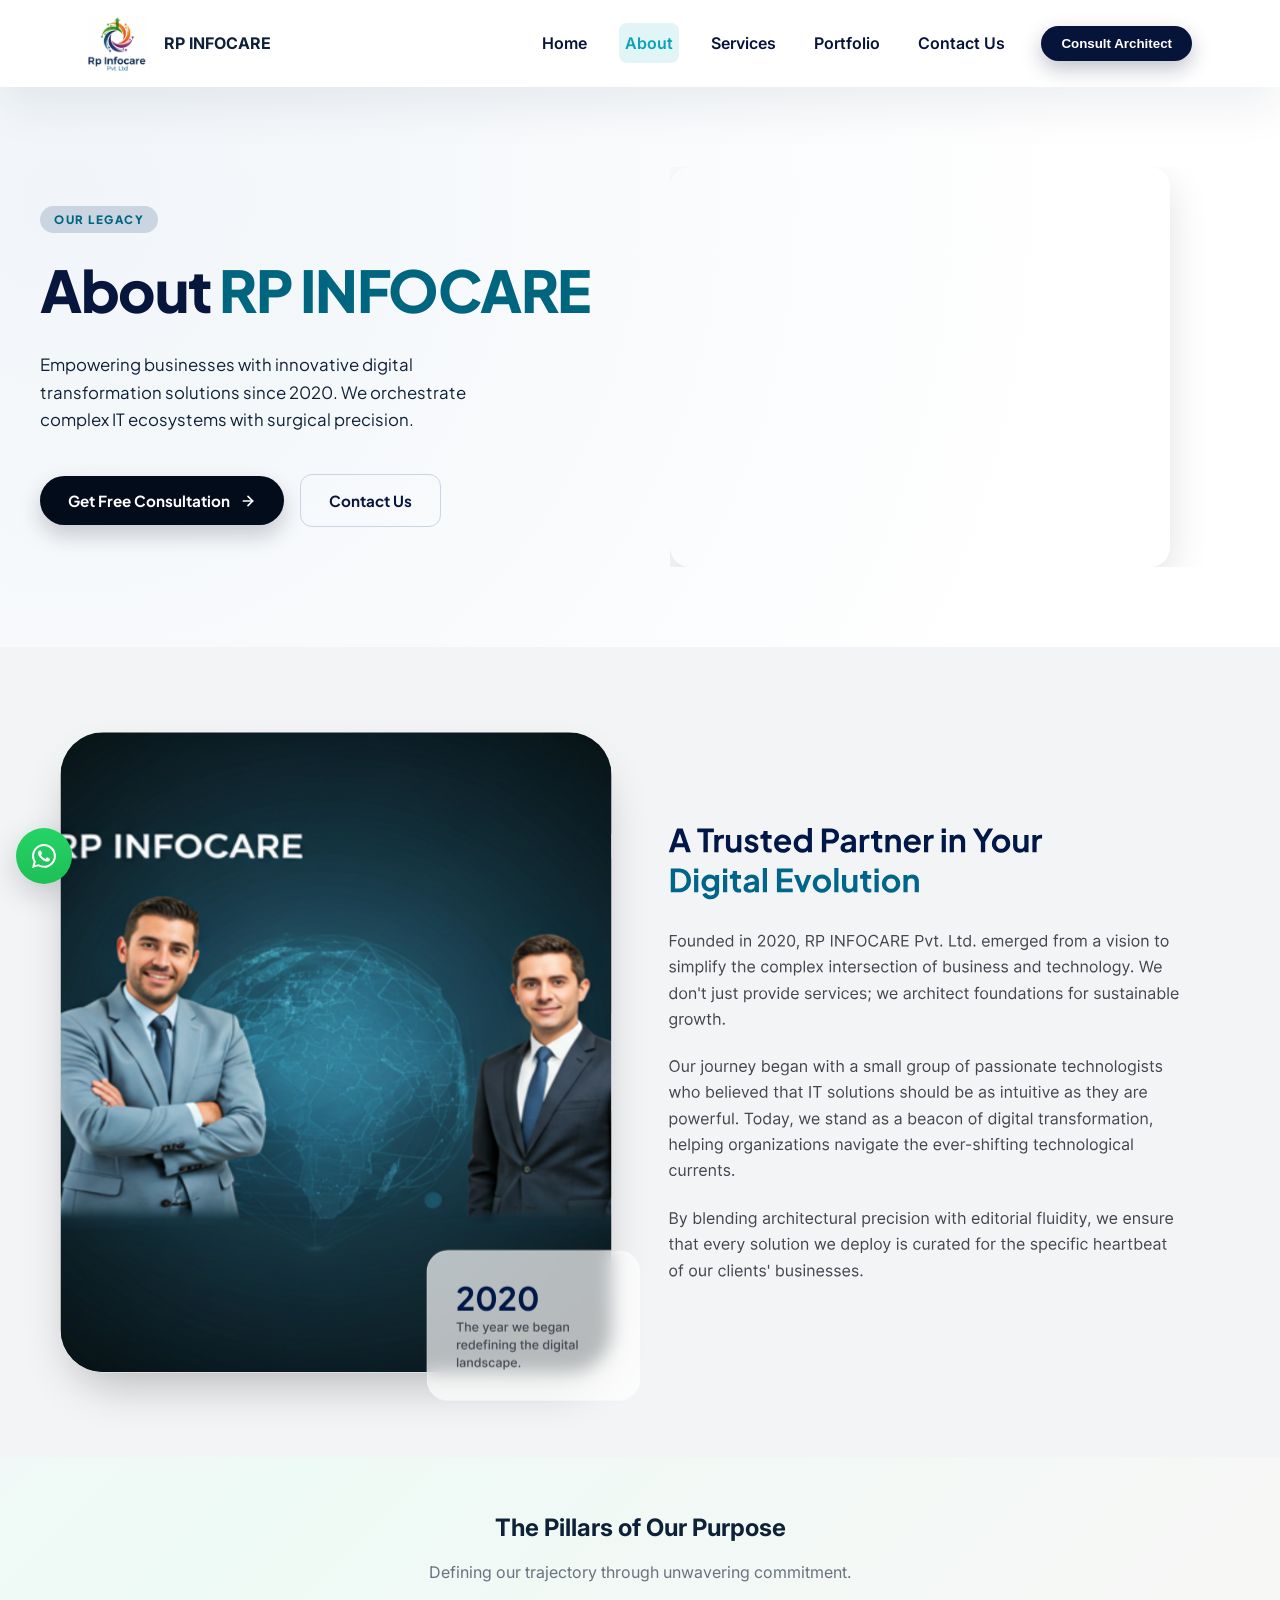
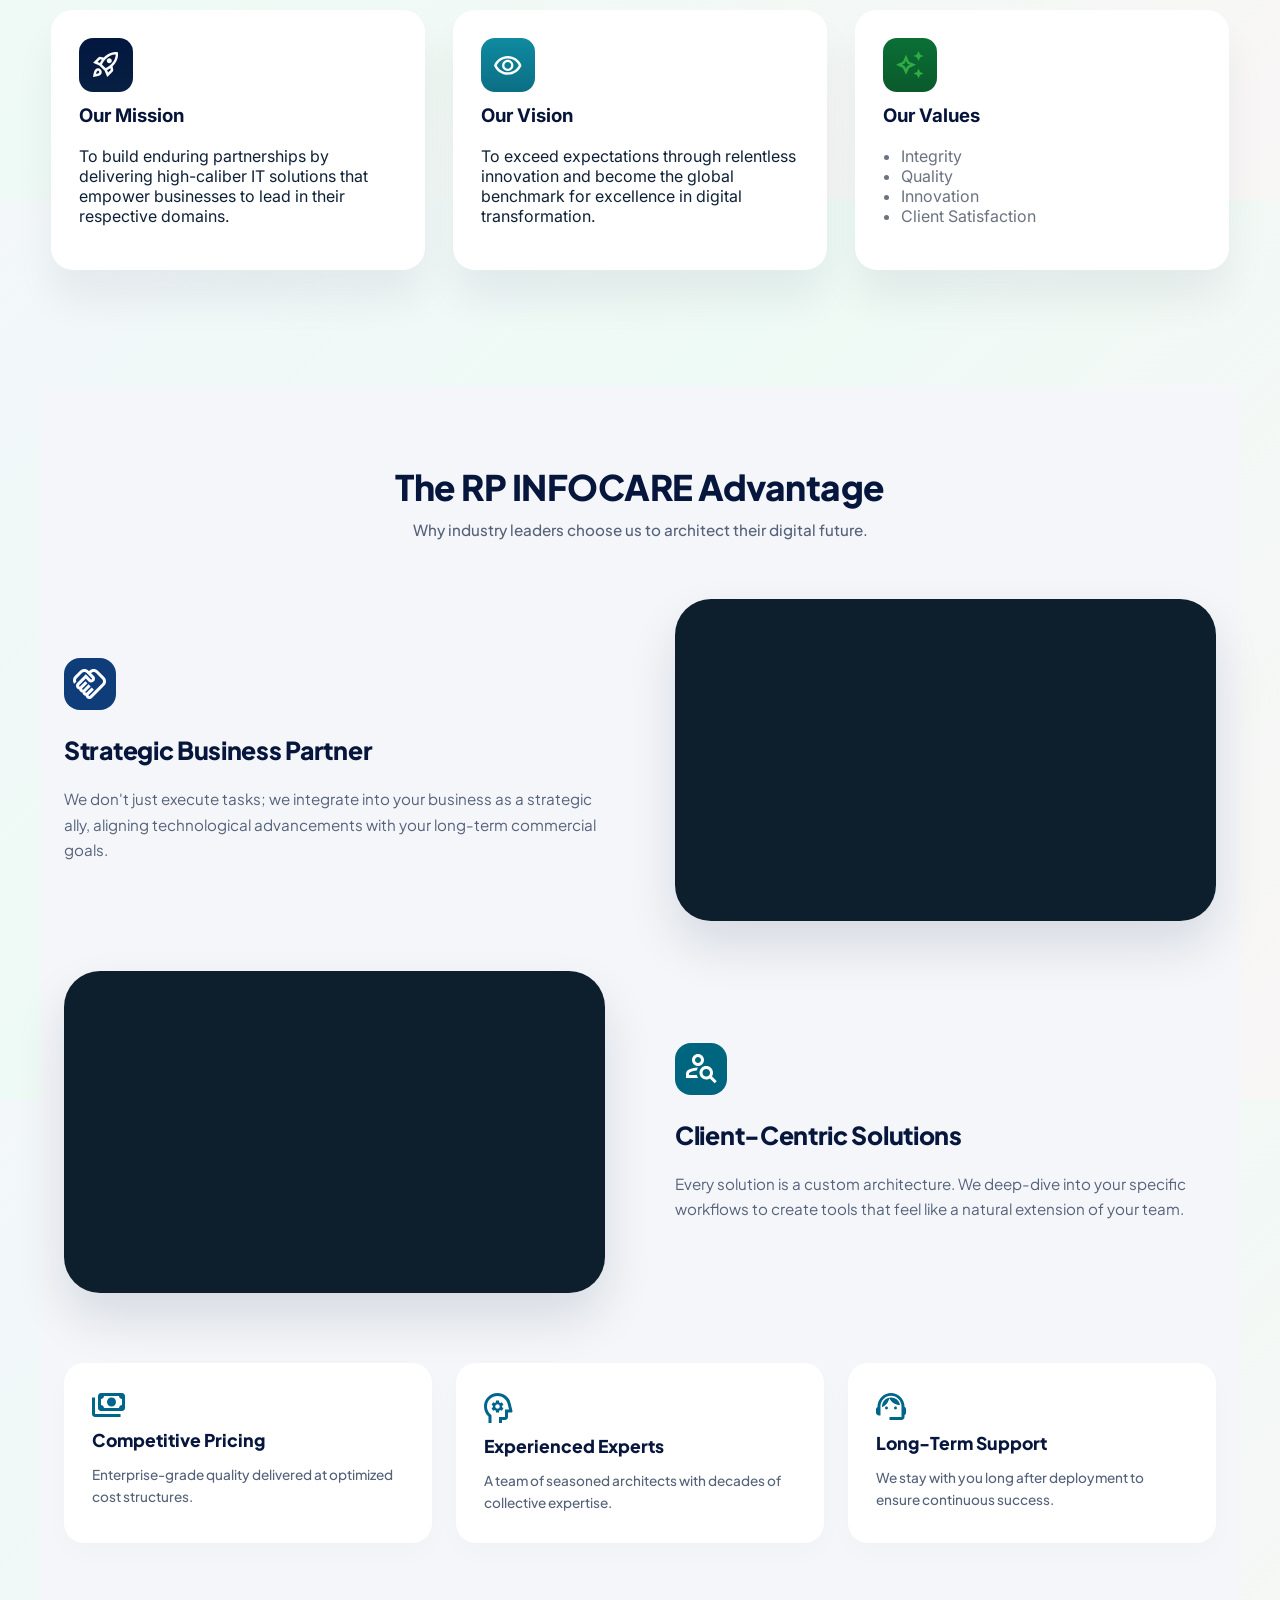
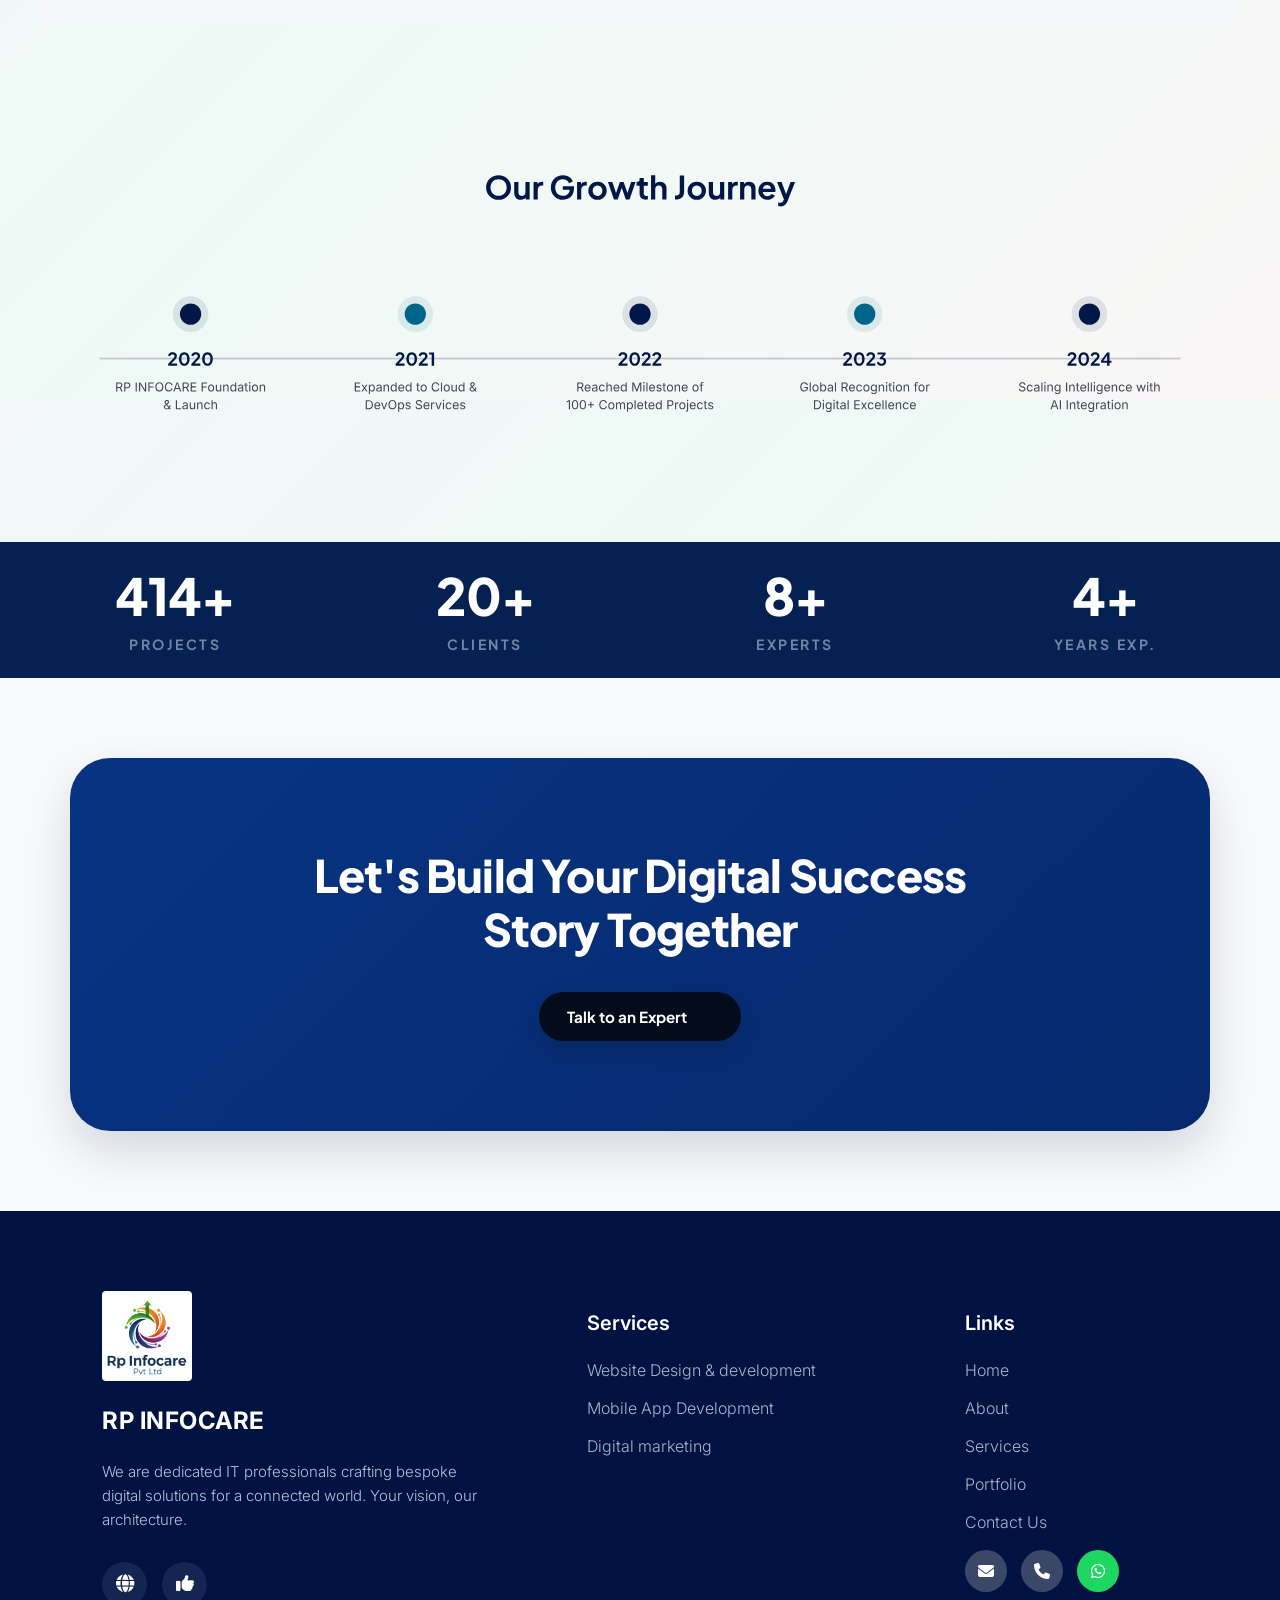
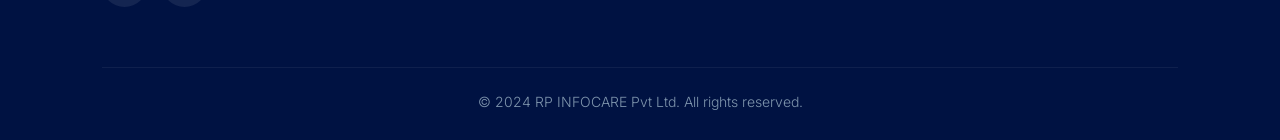
==== commit a6b20372: "Add files via upload" ====
--- a/about.html
+++ b/about.html
@@ -1174,7 +1174,7 @@
 
     <div class="footer-divider"></div>
     <div class="footer-bottom">
-        &copy; 2026 RP INFOCARE Pvt Ltd. All rights reserved.
+        &copy; 2024 RP INFOCARE Pvt Ltd. All rights reserved.
     </div>
 </section>
 
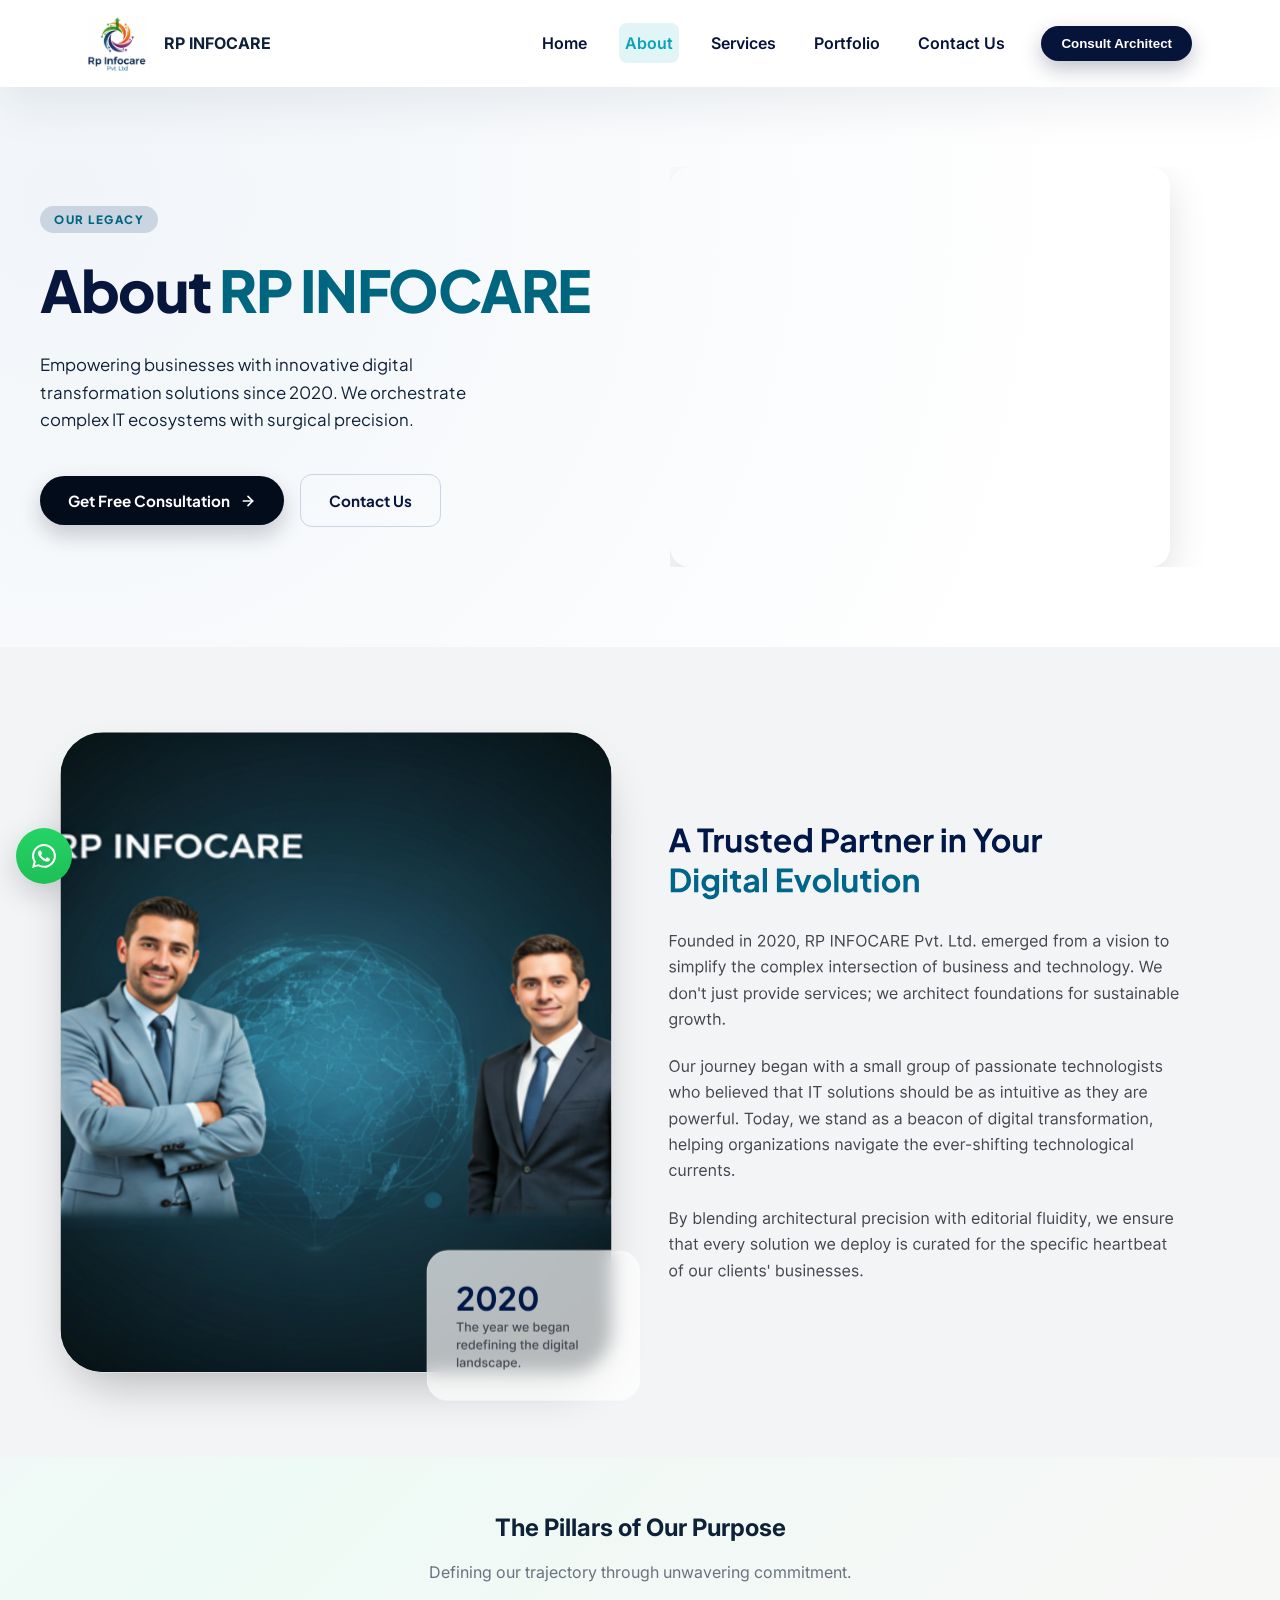
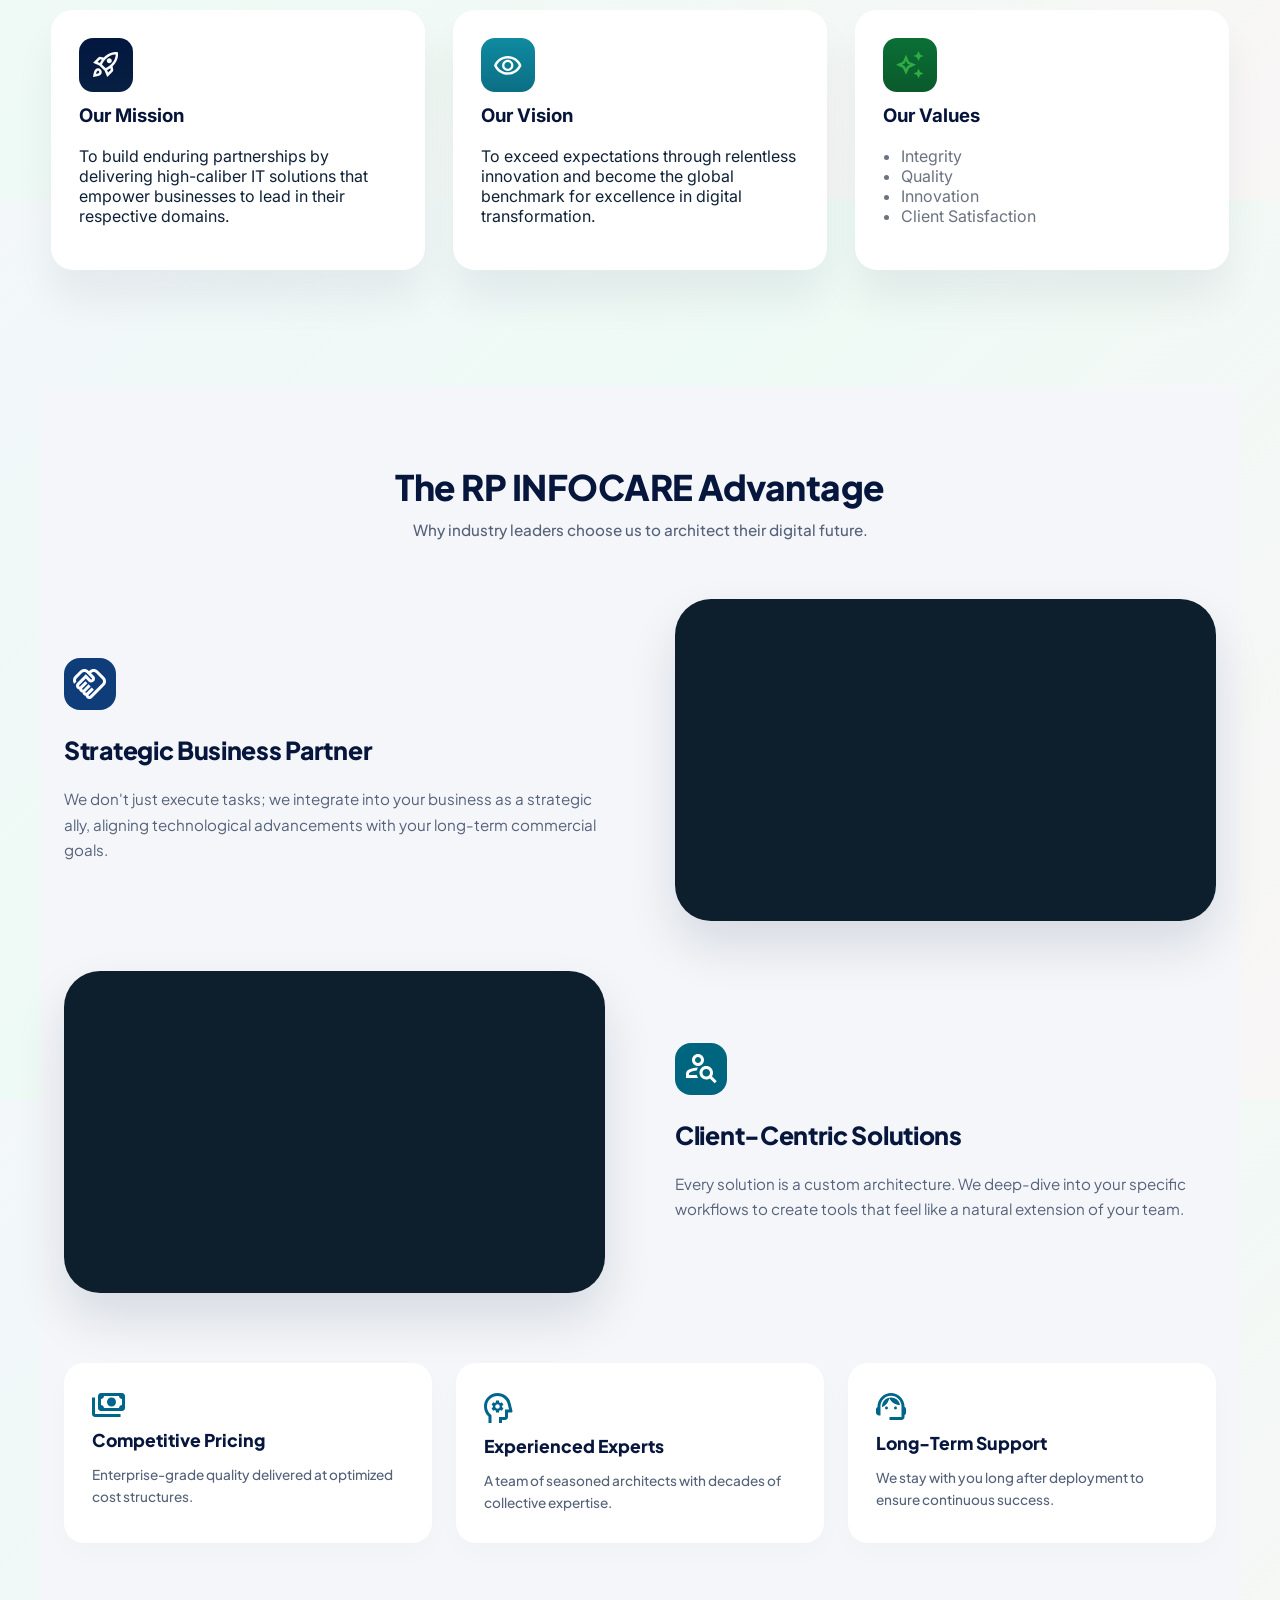
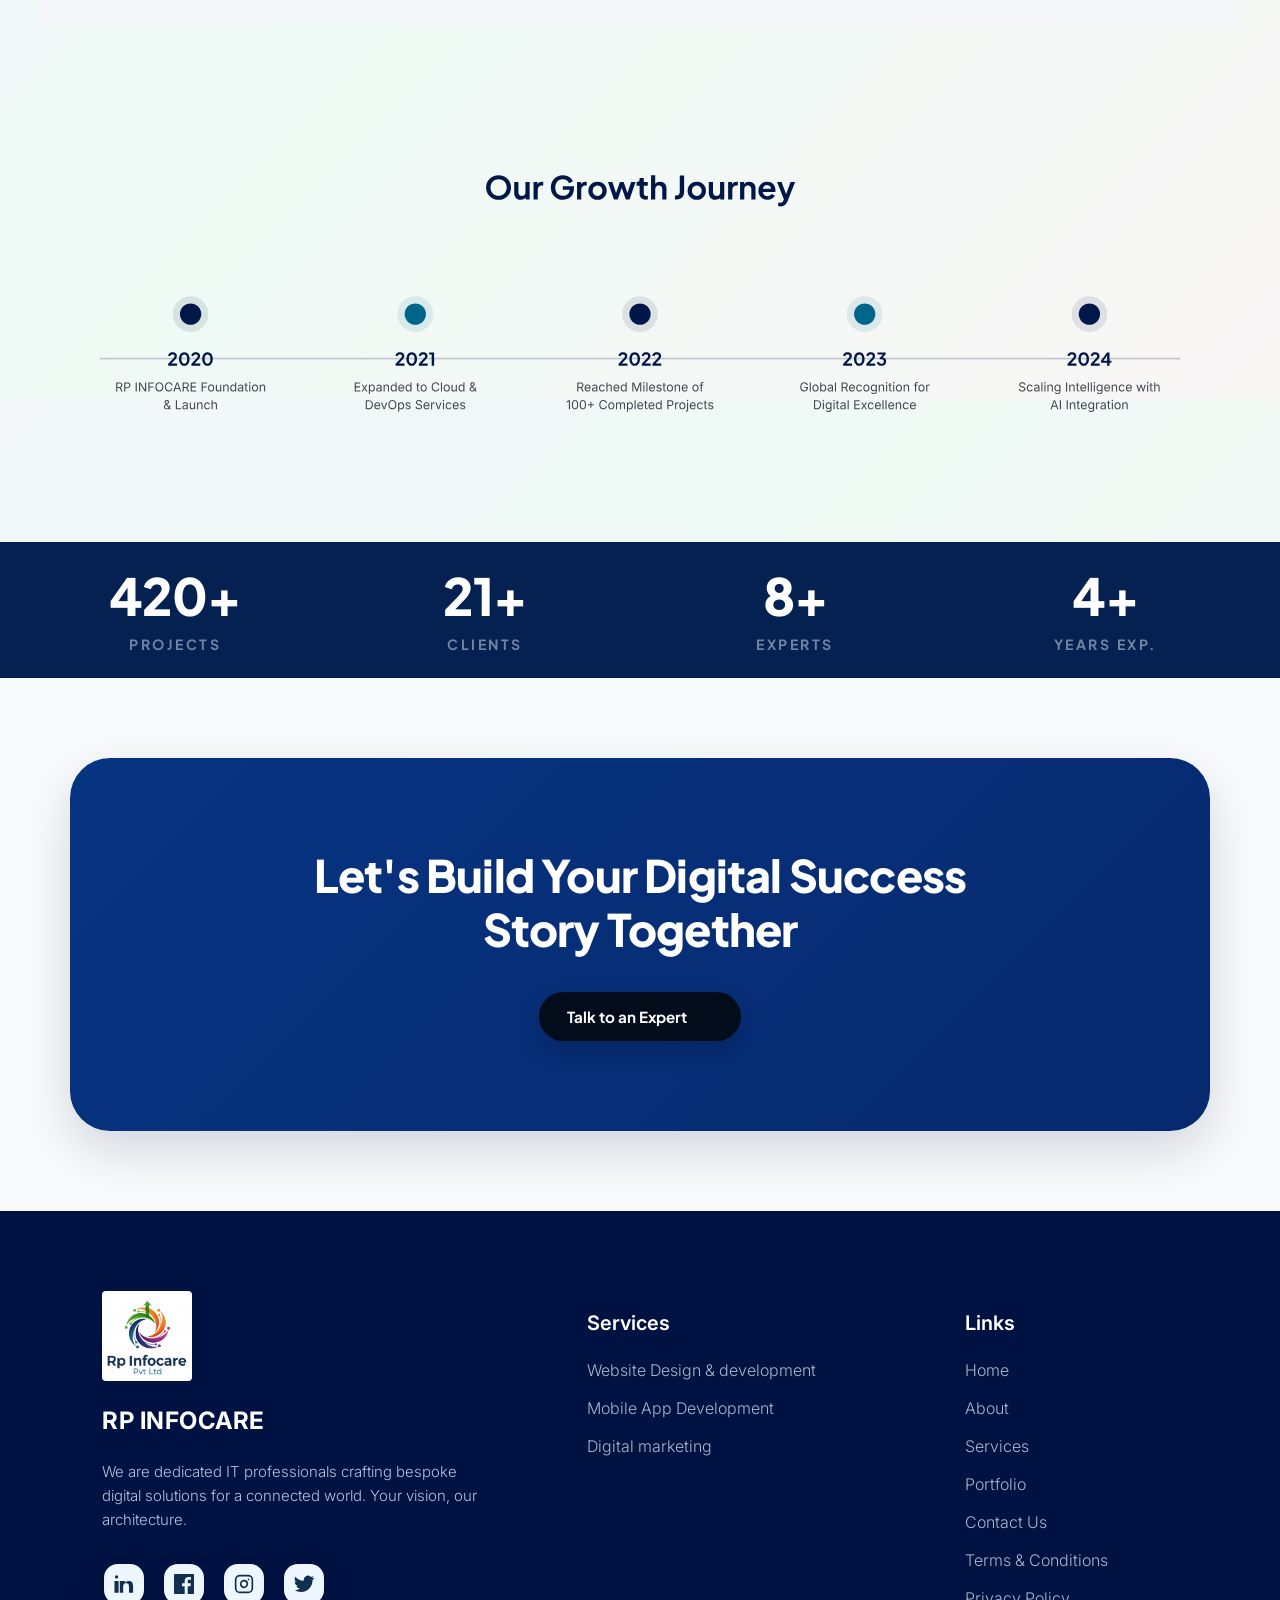
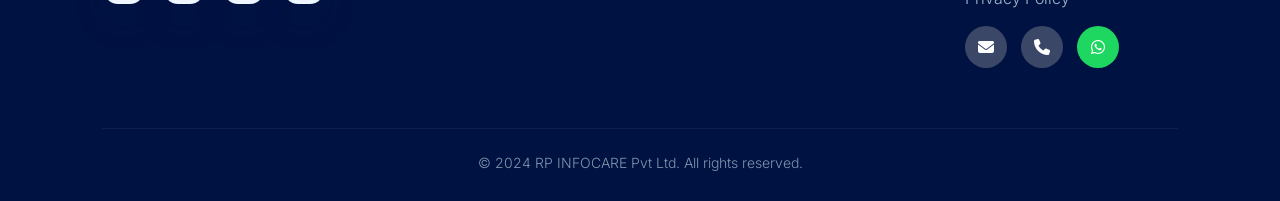
==== commit 7a6a5318: "Add files via upload" ====
--- a/about.html
+++ b/about.html
@@ -2,8 +2,9 @@
 <html lang="en">
 <head>
   <meta charset="utf-8" />
-  <meta name="viewport" content="width=device-width,initial-scale=1" />
-  <title>About — RP INFOCARE</title>
+    <meta name="viewport" content="width=device-width,initial-scale=1" />
+    <title>About RP Infocare | Leading IT Service Provider</title>
+    <meta name="description" content="Discover RP Infocare’s commitment to delivering quality IT services with a customer-centric approach, backed by experienced professionals and innovative technology.">
   <link href="https://fonts.googleapis.com/css2?family=Poppins:wght@300;400;600;700;800&family=Inter:wght@300;400;600&display=swap" rel="stylesheet">
   <link rel="stylesheet" href="css/styles.css">
 </head>
@@ -1140,8 +1141,10 @@
             <h2>RP INFOCARE</h2>
             <p>We are dedicated IT professionals crafting bespoke digital solutions for a connected world. Your vision, our architecture.</p>
             <div class="social-icons">
-                <a href="#" class="icon-btn" aria-label="Website"><i class="fas fa-globe"></i></a>
-                <a href="#" class="icon-btn" aria-label="Like"><i class="fas fa-thumbs-up"></i></a>
+                <a class="social-link" href="https://www.linkedin.com/company/rp-infocare-pvt-ltd/?viewAsMember=true" target="_blank" rel="noopener noreferrer"><span class="social-icon"><svg viewBox="0 0 24 24" fill="currentColor" xmlns="http://www.w3.org/2000/svg"><path d="M4.98 3.5C4.98 4.6 4.12 5.5 3.05 5.5C1.98 5.5 1.14 4.6 1.14 3.5C1.14 2.4 1.98 1.5 3.05 1.5C4.12 1.5 4.98 2.4 4.98 3.5ZM.57 8.5H5.53V22.5H.57V8.5ZM8.69 8.5H13.31V10.48H13.38C13.99 9.42 15.46 8.28 17.66 8.28C22.34 8.28 22.92 11.28 22.92 15.28V22.5H18V15.98C18 13.84 17.96 11.12 14.68 11.12C11.36 11.12 11 13.49 11 15.72V22.5H6.98V8.5H8.69Z"/></svg></span><span></span></a>
+      <a class="social-link" href="https://www.facebook.com/profile.php?id=61574782379507" target="_blank" rel="noopener noreferrer"><span class="social-icon"><svg viewBox="0 0 24 24" fill="currentColor" xmlns="http://www.w3.org/2000/svg"><path d="M22.675 0H1.325C.593 0 0 .594 0 1.326V22.676C0 23.407.593 24 1.325 24H12.82V14.706H9.692V11.076H12.82V8.412C12.82 5.31 14.69 3.66 17.518 3.66C18.86 3.66 20.052 3.756 20.385 3.797V7.03L18.302 7.031C16.787 7.031 16.47 7.73 16.47 8.75V11.076H20.268L19.777 14.706H16.47V24H22.675C23.407 24 24 23.407 24 22.675V1.326C24 .594 23.407 0 22.675 0Z"/></svg></span><span></span></a>
+      <a class="social-link" href="https://www.instagram.com/rpinfocare/" target="_blank" rel="noopener noreferrer"><span class="social-icon"><svg viewBox="0 0 24 24" fill="none" stroke="currentColor" stroke-width="2" stroke-linecap="round" stroke-linejoin="round" xmlns="http://www.w3.org/2000/svg"><rect x="2" y="2" width="20" height="20" rx="5" ry="5"/><path d="M16 11.37A4 4 0 1 1 12.63 8 4 4 0 0 1 16 11.37z"/><line x1="17.5" y1="6.5" x2="17.51" y2="6.5"/></svg></span><span></span></a>
+      <a class="social-link" href="https://x.com/rpinfoc?t=xRs2gh7v-P8qqdaFq-ifGQ&s=09" target="_blank" rel="noopener noreferrer"><span class="social-icon"><svg viewBox="0 0 24 24" fill="currentColor" xmlns="http://www.w3.org/2000/svg"><path d="M23.77 4.33c-.86.37-1.78.62-2.74.74a4.87 4.87 0 0 0 2.14-2.69 9.71 9.71 0 0 1-3.08 1.18 4.86 4.86 0 0 0-8.28 4.42A13.78 13.78 0 0 1 1.64 3.16 4.86 4.86 0 0 0 3.18 9.7a4.82 4.82 0 0 1-2.2-.61v.06a4.86 4.86 0 0 0 3.9 4.76 4.88 4.88 0 0 1-2.19.08 4.86 4.86 0 0 0 4.54 3.37A9.74 9.74 0 0 1 .96 19.43a13.74 13.74 0 0 0 7.45 2.18c8.94 0 13.83-7.41 13.83-13.83 0-.21 0-.42-.01-.63a9.86 9.86 0 0 0 2.41-2.52z"/></svg></span><span></span></a>
             </div>
         </div>
 
@@ -1162,6 +1165,8 @@
                 <li><a href="services.html">Services</a></li>
                 <li><a href="portfolio.html">Portfolio</a></li>
                 <li><a href="contact.html">Contact Us</a></li>
+                <li><a href="terms.html">Terms &amp; Conditions</a></li>
+                <li><a href="privacy.html">Privacy Policy</a></li>
             </ul>
             <div class="social-row">
         <a href="mailto:admin@rpinfocare.com" class="icon-circle brand-gmail"><i class="fa-solid fa-envelope"></i></a>
@@ -1327,7 +1332,45 @@
         font-weight: 300;
         color: #7e95ad;
     }
-
+   
+
+       .rp-footer-section .social-link {
+        display: inline-flex;
+        align-items: center;
+        gap: 1px;
+        padding: 2px 2px;
+        border-radius: 6px;
+       
+        color: #11304f;
+        text-decoration: none;
+        box-shadow: 0 18px 40px rgba(6, 43, 77, 0.06);
+        transition: transform 0.25s ease, box-shadow 0.25s ease;
+      }
+
+      .rp-footer-section .social-link:hover {
+        transform: translateY(-3px);
+        box-shadow: 0 24px 48px rgba(6, 43, 77, 0.1);
+      }
+
+      .rp-footer-section .social-icon {
+        width: 40px;
+        height: 40px;
+        display: grid;
+        place-items: center;
+        border-radius: 14px;
+        background: #eef6ff;
+        flex-shrink: 0;
+      }
+
+      .rp-footer-section .social-icon svg {
+        width: 20px;
+        height: 20px;
+      }
+
+      .rp-footer-section .social-link span {
+        font-size: 15px;
+        font-weight: 700;
+      } 
     /* --- Mobile Responsive Rules --- */
     @media (max-width: 768px) {
         .rp-footer-section .footer-container {
@@ -1337,6 +1380,7 @@
         .rp-footer-section {
             padding: 50px 5% 25px 5%;
         }
+       
     }
 </style>
 </footer>
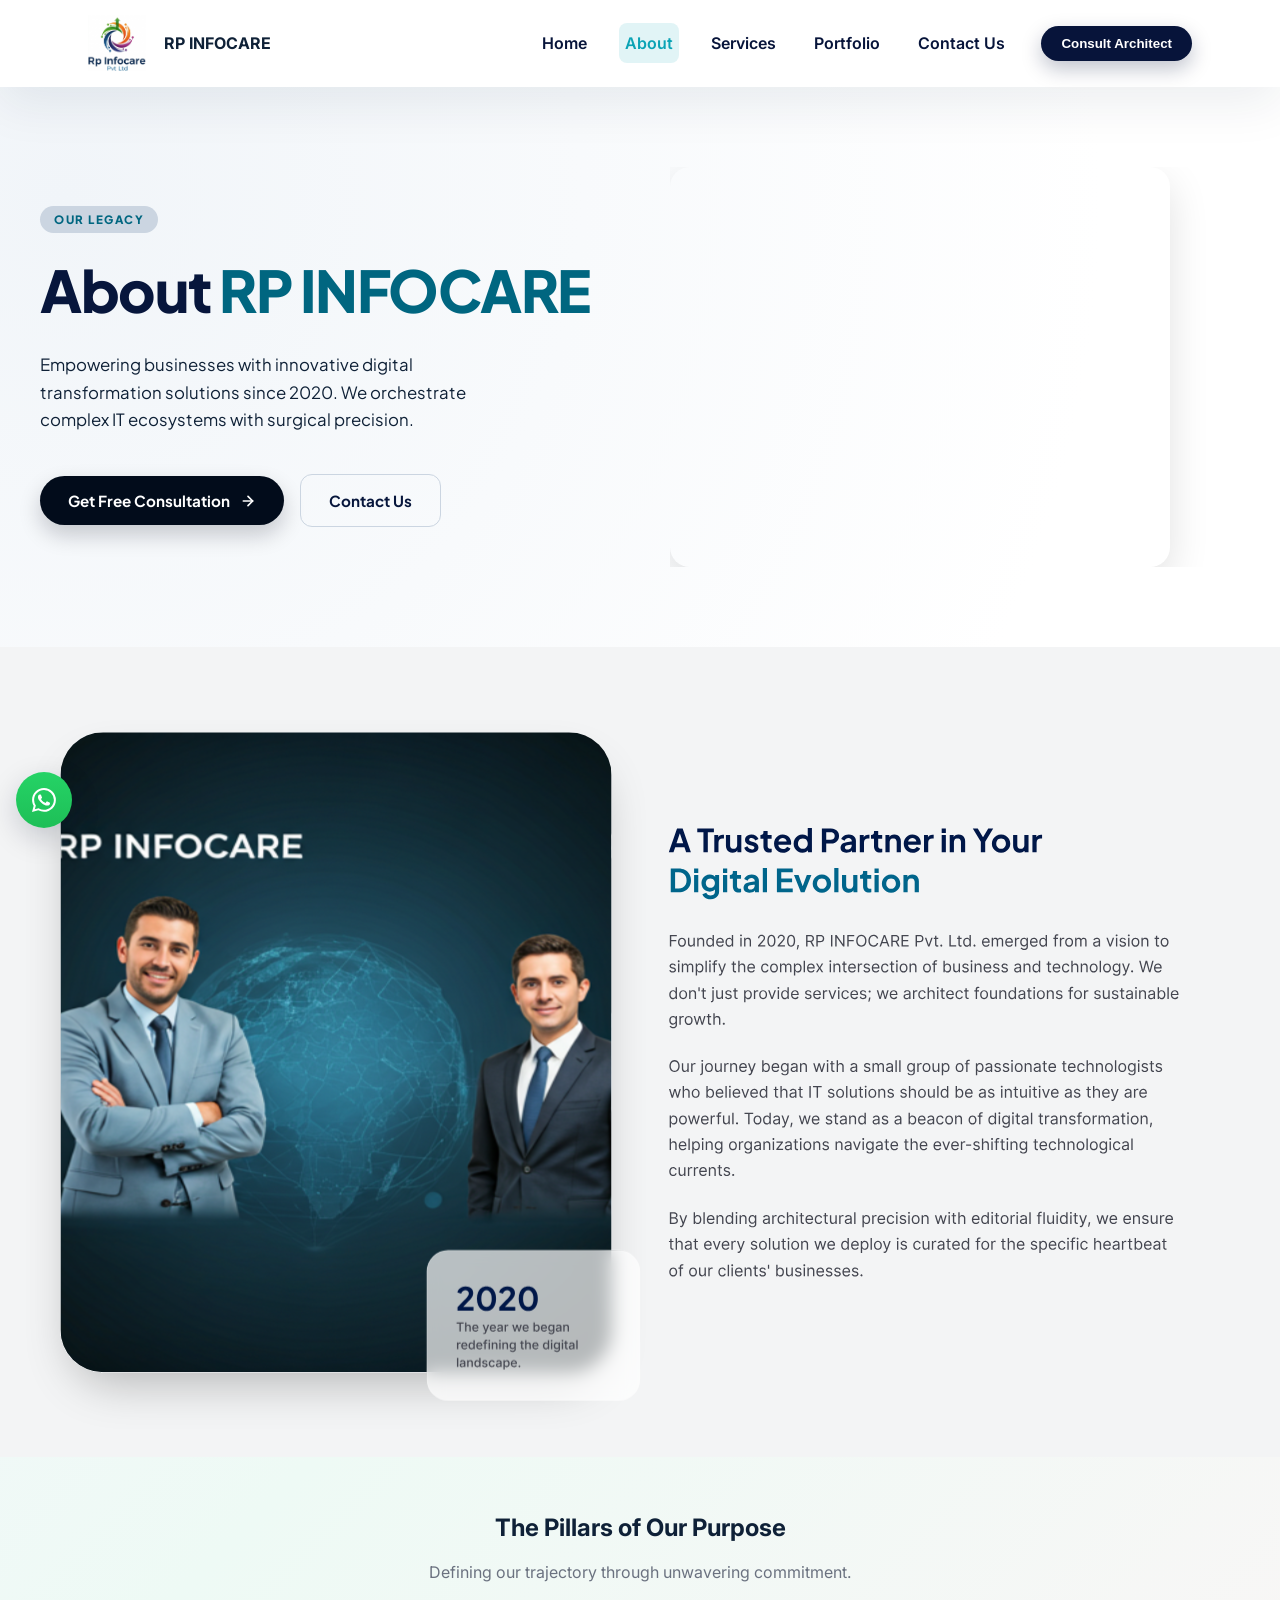
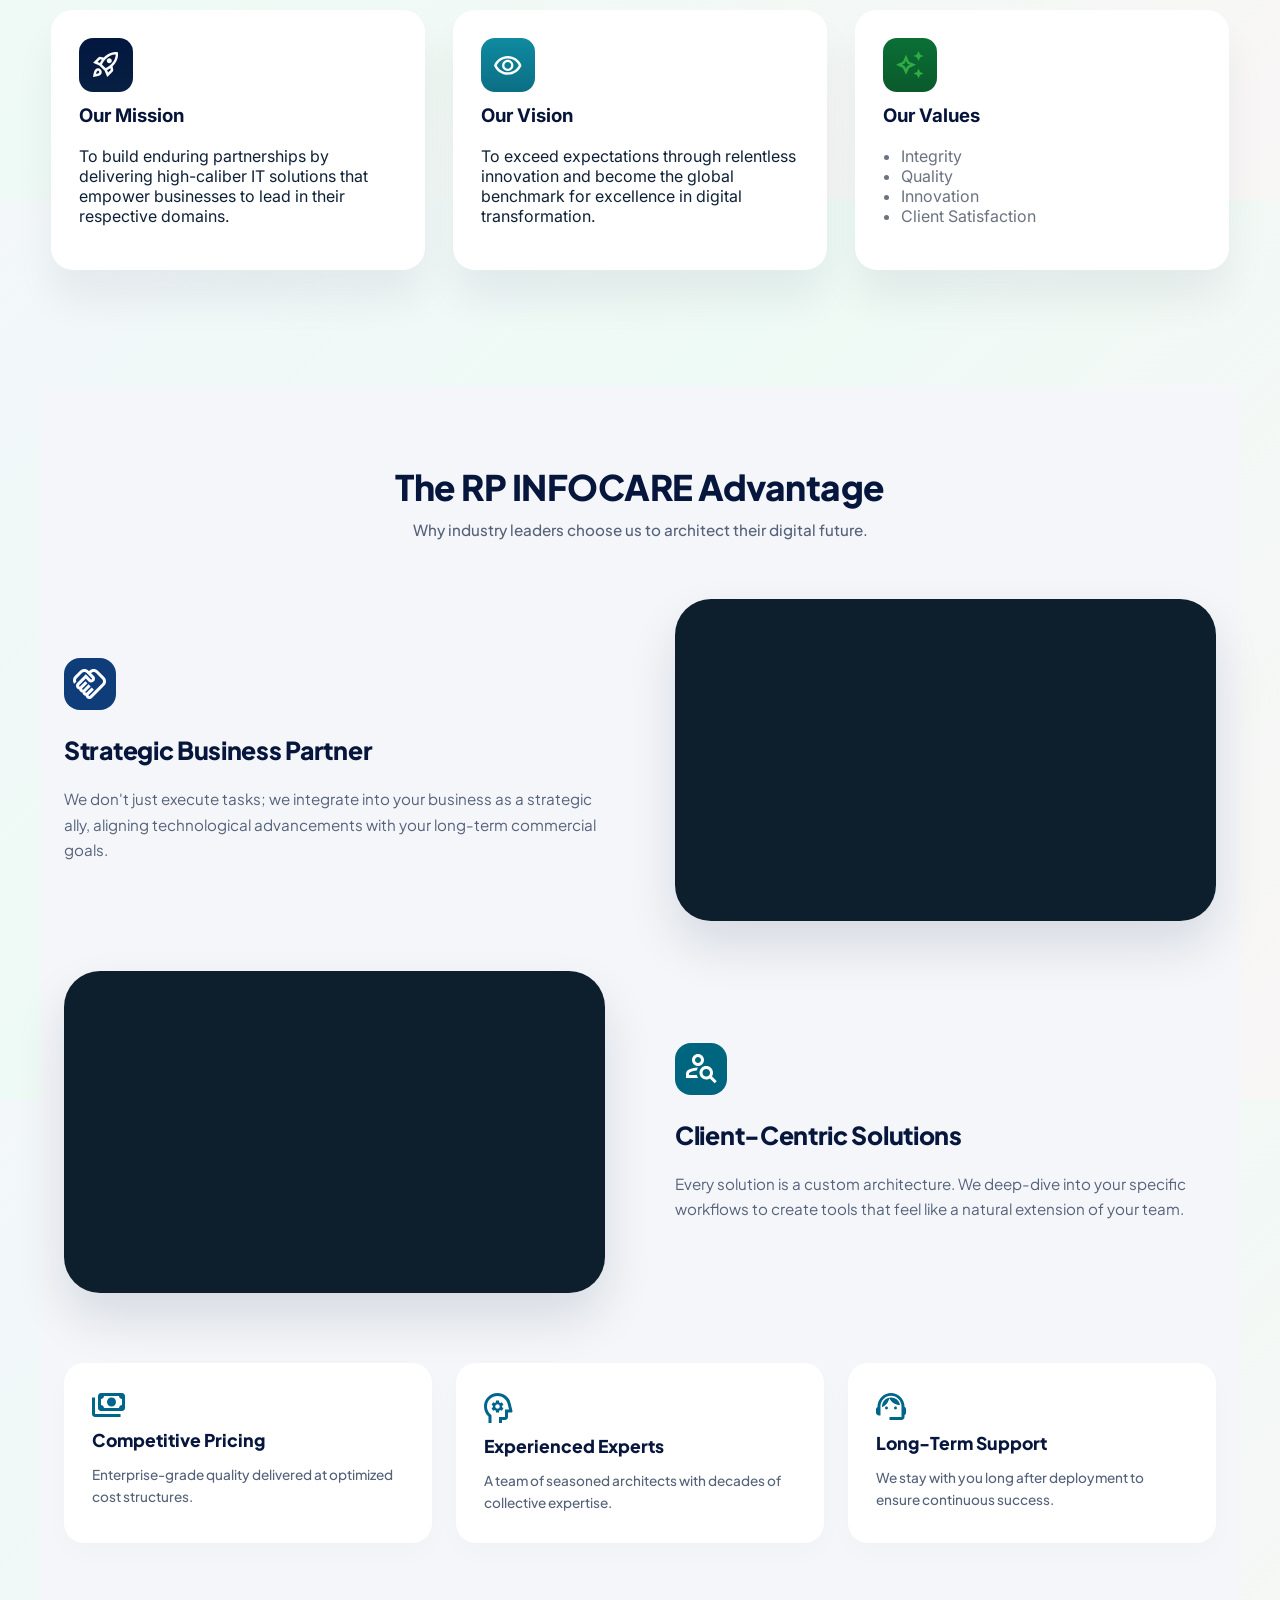
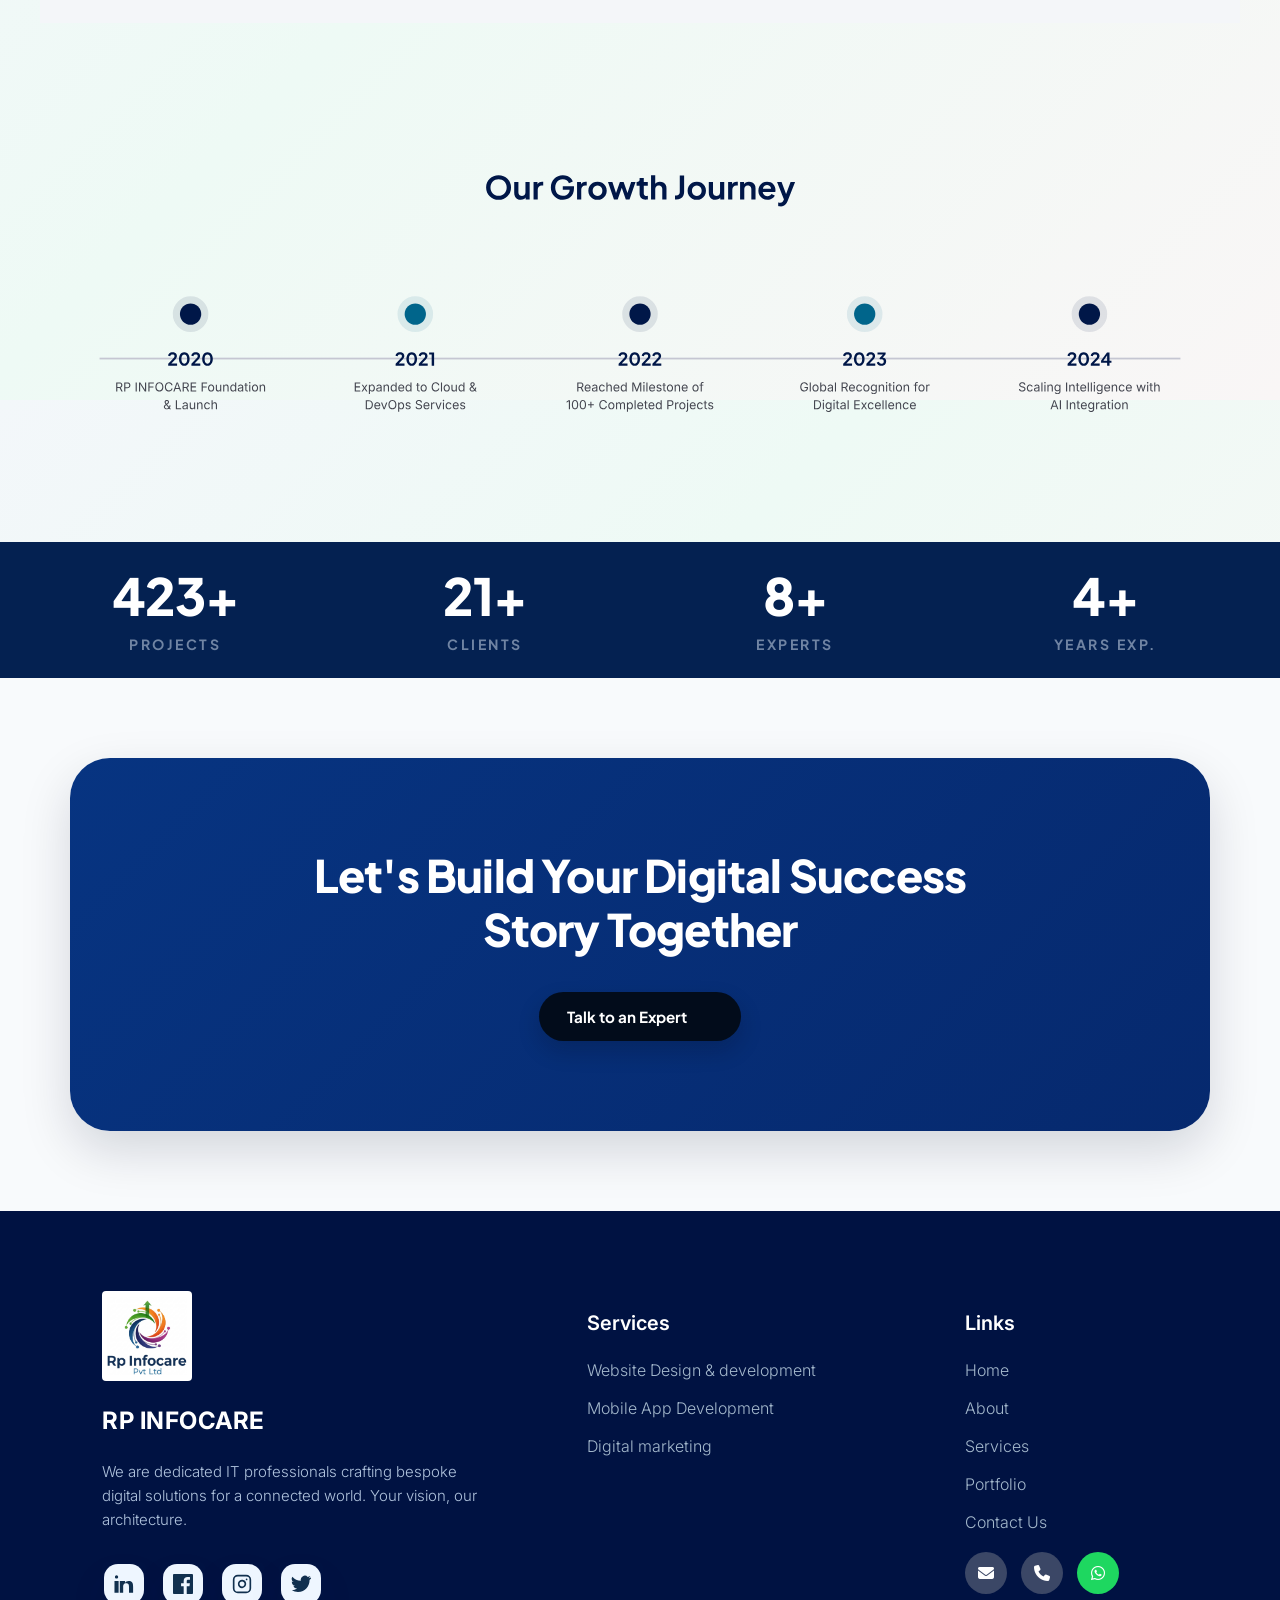
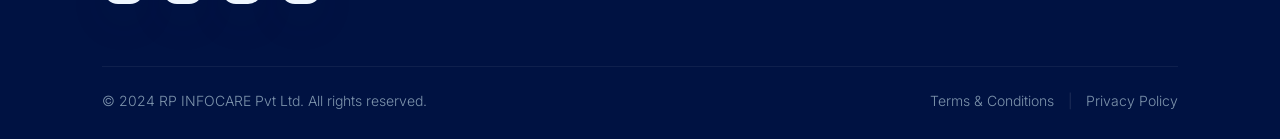
==== commit 66b81ac2: "Add files via upload" ====
--- a/about.html
+++ b/about.html
@@ -5,6 +5,28 @@
     <meta name="viewport" content="width=device-width,initial-scale=1" />
     <title>About RP Infocare | Leading IT Service Provider</title>
     <meta name="description" content="Discover RP Infocare’s commitment to delivering quality IT services with a customer-centric approach, backed by experienced professionals and innovative technology.">
+    <link rel="icon" href="rpinfocare-logo.png" type="image/png">
+    <link rel="apple-touch-icon" href="rpinfocare-logo.png">
+    <link rel="canonical" href="https://www.rpinfocare.com/">
+    <meta property="og:site_name" content="RP Infocare">
+    <meta property="og:title" content="RP Infocare | Expert IT Solutions & Technology Services">
+    <meta property="og:description" content="Welcome to RP Infocare, your trusted partner for innovative IT solutions, website development, mobile apps, and digital marketing services designed to grow your business.">
+    <meta property="og:image" content="https://www.rpinfocare.com/rpinfocare-logo.png">
+    <meta property="og:url" content="https://www.rpinfocare.com/">
+    <meta name="twitter:card" content="summary_large_image">
+    <meta name="twitter:image" content="https://www.rpinfocare.com/rpinfocare-logo.png">
+    <script type="application/ld+json">
+      {
+        "@context": "https://schema.org",
+        "@type": "Organization",
+        "name": "RP Infocare",
+        "url": "https://www.rpinfocare.com/",
+        "logo": "https://www.rpinfocare.com/rpinfocare-logo.png",
+        "sameAs": [
+          "https://www.instagram.com/rpinfocare/"
+        ]
+      }
+    </script>
   <link href="https://fonts.googleapis.com/css2?family=Poppins:wght@300;400;600;700;800&family=Inter:wght@300;400;600&display=swap" rel="stylesheet">
   <link rel="stylesheet" href="css/styles.css">
 </head>
@@ -1141,10 +1163,10 @@
             <h2>RP INFOCARE</h2>
             <p>We are dedicated IT professionals crafting bespoke digital solutions for a connected world. Your vision, our architecture.</p>
             <div class="social-icons">
-                <a class="social-link" href="https://www.linkedin.com/company/rp-infocare-pvt-ltd/?viewAsMember=true" target="_blank" rel="noopener noreferrer"><span class="social-icon"><svg viewBox="0 0 24 24" fill="currentColor" xmlns="http://www.w3.org/2000/svg"><path d="M4.98 3.5C4.98 4.6 4.12 5.5 3.05 5.5C1.98 5.5 1.14 4.6 1.14 3.5C1.14 2.4 1.98 1.5 3.05 1.5C4.12 1.5 4.98 2.4 4.98 3.5ZM.57 8.5H5.53V22.5H.57V8.5ZM8.69 8.5H13.31V10.48H13.38C13.99 9.42 15.46 8.28 17.66 8.28C22.34 8.28 22.92 11.28 22.92 15.28V22.5H18V15.98C18 13.84 17.96 11.12 14.68 11.12C11.36 11.12 11 13.49 11 15.72V22.5H6.98V8.5H8.69Z"/></svg></span><span></span></a>
-      <a class="social-link" href="https://www.facebook.com/profile.php?id=61574782379507" target="_blank" rel="noopener noreferrer"><span class="social-icon"><svg viewBox="0 0 24 24" fill="currentColor" xmlns="http://www.w3.org/2000/svg"><path d="M22.675 0H1.325C.593 0 0 .594 0 1.326V22.676C0 23.407.593 24 1.325 24H12.82V14.706H9.692V11.076H12.82V8.412C12.82 5.31 14.69 3.66 17.518 3.66C18.86 3.66 20.052 3.756 20.385 3.797V7.03L18.302 7.031C16.787 7.031 16.47 7.73 16.47 8.75V11.076H20.268L19.777 14.706H16.47V24H22.675C23.407 24 24 23.407 24 22.675V1.326C24 .594 23.407 0 22.675 0Z"/></svg></span><span></span></a>
-      <a class="social-link" href="https://www.instagram.com/rpinfocare/" target="_blank" rel="noopener noreferrer"><span class="social-icon"><svg viewBox="0 0 24 24" fill="none" stroke="currentColor" stroke-width="2" stroke-linecap="round" stroke-linejoin="round" xmlns="http://www.w3.org/2000/svg"><rect x="2" y="2" width="20" height="20" rx="5" ry="5"/><path d="M16 11.37A4 4 0 1 1 12.63 8 4 4 0 0 1 16 11.37z"/><line x1="17.5" y1="6.5" x2="17.51" y2="6.5"/></svg></span><span></span></a>
-      <a class="social-link" href="https://x.com/rpinfoc?t=xRs2gh7v-P8qqdaFq-ifGQ&s=09" target="_blank" rel="noopener noreferrer"><span class="social-icon"><svg viewBox="0 0 24 24" fill="currentColor" xmlns="http://www.w3.org/2000/svg"><path d="M23.77 4.33c-.86.37-1.78.62-2.74.74a4.87 4.87 0 0 0 2.14-2.69 9.71 9.71 0 0 1-3.08 1.18 4.86 4.86 0 0 0-8.28 4.42A13.78 13.78 0 0 1 1.64 3.16 4.86 4.86 0 0 0 3.18 9.7a4.82 4.82 0 0 1-2.2-.61v.06a4.86 4.86 0 0 0 3.9 4.76 4.88 4.88 0 0 1-2.19.08 4.86 4.86 0 0 0 4.54 3.37A9.74 9.74 0 0 1 .96 19.43a13.74 13.74 0 0 0 7.45 2.18c8.94 0 13.83-7.41 13.83-13.83 0-.21 0-.42-.01-.63a9.86 9.86 0 0 0 2.41-2.52z"/></svg></span><span></span></a>
+                <a class="social-link" href="https://www.linkedin.com/company/rp-infocare-pvt-ltd/?viewAsMember=true" target="_blank" rel="noopener noreferrer"><span class="social-icon"><svg viewBox="0 0 24 24" fill="currentColor" xmlns="http://www.w3.org/2000/svg"><path d="M4.98 3.5C4.98 4.6 4.12 5.5 3.05 5.5C1.98 5.5 1.14 4.6 1.14 3.5C1.14 2.4 1.98 1.5 3.05 1.5C4.12 1.5 4.98 2.4 4.98 3.5ZM.57 8.5H5.53V22.5H.57V8.5ZM8.69 8.5H13.31V10.48H13.38C13.99 9.42 15.46 8.28 17.66 8.28C22.34 8.28 22.92 11.28 22.92 15.28V22.5H18V15.98C18 13.84 17.96 11.12 14.68 11.12C11.36 11.12 11 13.49 11 15.72V22.5H6.98V8.5H8.69Z"/></svg></span></a>
+                <a class="social-link" href="https://www.facebook.com/profile.php?id=61574782379507" target="_blank" rel="noopener noreferrer"><span class="social-icon"><svg viewBox="0 0 24 24" fill="currentColor" xmlns="http://www.w3.org/2000/svg"><path d="M22.675 0H1.325C.593 0 0 .594 0 1.326V22.676C0 23.407.593 24 1.325 24H12.82V14.706H9.692V11.076H12.82V8.412C12.82 5.31 14.69 3.66 17.518 3.66C18.86 3.66 20.052 3.756 20.385 3.797V7.03L18.302 7.031C16.787 7.031 16.47 7.73 16.47 8.75V11.076H20.268L19.777 14.706H16.47V24H22.675C23.407 24 24 23.407 24 22.675V1.326C24 .594 23.407 0 22.675 0Z"/></svg></span></a>
+                <a class="social-link" href="https://www.instagram.com/rpinfocare/" target="_blank" rel="noopener noreferrer"><span class="social-icon"><svg viewBox="0 0 24 24" fill="none" stroke="currentColor" stroke-width="2" stroke-linecap="round" stroke-linejoin="round" xmlns="http://www.w3.org/2000/svg"><rect x="2" y="2" width="20" height="20" rx="5" ry="5"/><path d="M16 11.37A4 4 0 1 1 12.63 8 4 4 0 0 1 16 11.37z"/><line x1="17.5" y1="6.5" x2="17.51" y2="6.5"/></svg></span></a>
+                <a class="social-link" href="https://x.com/rpinfoc?t=xRs2gh7v-P8qqdaFq-ifGQ&s=09" target="_blank" rel="noopener noreferrer"><span class="social-icon"><svg viewBox="0 0 24 24" fill="currentColor" xmlns="http://www.w3.org/2000/svg"><path d="M23.77 4.33c-.86.37-1.78.62-2.74.74a4.87 4.87 0 0 0 2.14-2.69 9.71 9.71 0 0 1-3.08 1.18 4.86 4.86 0 0 0-8.28 4.42A13.78 13.78 0 0 1 1.64 3.16 4.86 4.86 0 0 0 3.18 9.7a4.82 4.82 0 0 1-2.2-.61v.06a4.86 4.86 0 0 0 3.9 4.76 4.88 4.88 0 0 1-2.19.08 4.86 4.86 0 0 0 4.54 3.37A9.74 9.74 0 0 1 .96 19.43a13.74 13.74 0 0 0 7.45 2.18c8.94 0 13.83-7.41 13.83-13.83 0-.21 0-.42-.01-.63a9.86 9.86 0 0 0 2.41-2.52z"/></svg></span></a>
             </div>
         </div>
 
@@ -1165,30 +1187,92 @@
                 <li><a href="services.html">Services</a></li>
                 <li><a href="portfolio.html">Portfolio</a></li>
                 <li><a href="contact.html">Contact Us</a></li>
-                <li><a href="terms.html">Terms &amp; Conditions</a></li>
-                <li><a href="privacy.html">Privacy Policy</a></li>
             </ul>
             <div class="social-row">
-        <a href="mailto:admin@rpinfocare.com" class="icon-circle brand-gmail"><i class="fa-solid fa-envelope"></i></a>
-        <a href="tel:918748005495" class="icon-circle brand-phone"><i class="fa-solid fa-phone"></i></a>
-        <a href="https://wa.me/918748005495" class="icon-circle brand-whatsapp"><i class="fa-brands fa-whatsapp"></i></a>
-      </div>
+                <a href="mailto:admin@rpinfocare.com" class="icon-circle brand-gmail"><i class="fa-solid fa-envelope"></i></a>
+                <a href="tel:918748005495" class="icon-circle brand-phone"><i class="fa-solid fa-phone"></i></a>
+                <a href="https://wa.me/918748005495" class="icon-circle brand-whatsapp"><i class="fa-brands fa-whatsapp"></i></a>
+            </div>
         </div>
 
     </div>
 
     <div class="footer-divider"></div>
+    
     <div class="footer-bottom">
-        &copy; 2024 RP INFOCARE Pvt Ltd. All rights reserved.
+        <div class="copyright-text">
+            &copy; 2024 RP INFOCARE Pvt Ltd. All rights reserved.
+        </div>
+        <div class="legal-links">
+            <a href="terms.html">Terms &amp; Conditions</a>
+            <span class="legal-separator">|</span>
+            <a href="privacy.html">Privacy Policy</a>
+        </div>
     </div>
-</section>
+
+    <div class="mobile-footer-bar" aria-label="Mobile action bar">
+        <a href="#" id="enquiryBtn" class="footer-action footer-action-book" aria-label="Enquiry Now">
+            <i class="fa-solid fa-calendar-days"></i>
+            <span>Enquiry Now</span>
+        </a>
+
+        <div id="enquiryPopup" class="popup-overlay">
+            <div class="popup-form">
+                <span class="close-btn">&times;</span>
+                <h2>Enquiry/Consult Form</h2>
+                <form action="https://api.web3forms.com/submit" method="POST">
+                    <input type="hidden" name="access_key" value="d3450d68-0a4b-4a4b-9056-514d453a97d4">
+                    <input type="hidden" name="subject" value="New Website Enquiry/Consultation">
+
+                    <input type="text" name="name" placeholder="Full Name" required>
+                    <input type="tel" name="phone" placeholder="Phone Number" required>
+                    <input type="email" name="email" placeholder="Email Address" required>
+                    <textarea name="description" rows="5" placeholder="Describe your requirement..." required></textarea>
+
+                    <button type="submit" class="submit-btn">Submit Enquiry</button>
+                </form>
+            </div>
+        </div>
+
+        <script>
+        const enquiryBtn1 = document.getElementById('enquiryBtn');
+        const popup1 = document.getElementById('enquiryPopup');
+        const closeBtn1 = document.querySelector('.close-btn');
+
+        enquiryBtn1.addEventListener('click', function(e) {
+            e.preventDefault();
+            popup1.style.display = 'flex';
+        });
+
+        closeBtn1.addEventListener('click', function() {
+            popup1.style.display = 'none';
+        });
+
+        window.addEventListener('click', function(e) {
+            if (e.target === popup1) {
+                popup1.style.display = 'none';
+            }
+        });
+        </script>
+
+        <a href="tel:+918748005495" class="footer-action footer-action-call" aria-label="Call Now">
+            <i class="fa-solid fa-phone"></i>
+            <span>Call Now</span>
+        </a>
+        <a href="https://wa.me/918748005495" class="footer-action footer-action-whatsapp" aria-label="WhatsApp">
+            <i class="fa-brands fa-whatsapp"></i>
+            <span>WhatsApp</span>
+        </a>
+    </div>
+  </section>
+</footer>
 
 <link rel="stylesheet" href="https://cdnjs.cloudflare.com/ajax/libs/font-awesome/6.4.0/css/all.min.css">
 <link href="https://fonts.googleapis.com/css2?family=Inter:wght@300;400;600;700&display=swap" rel="stylesheet">
 
 <style>
     .rp-footer-section {
-        background-color: #001242; /* Exact dark blue background */
+        background-color: #001242;
         font-family: 'Inter', sans-serif;
         padding: 80px 8% 30px 8%;
         color: #b0c4de;
@@ -1243,24 +1327,6 @@
         gap: 15px;
     }
 
-    .rp-footer-section .icon-btn {
-        display: flex;
-        align-items: center;
-        justify-content: center;
-        width: 45px;
-        height: 45px;
-        background-color: rgba(255, 255, 255, 0.08);
-        color: #ffffff;
-        border-radius: 50%;
-        text-decoration: none;
-        font-size: 18px;
-        transition: background 0.3s ease;
-    }
-
-    .rp-footer-section .icon-btn:hover {
-        background-color: rgba(255, 255, 255, 0.2);
-    }
-
     /* --- Links/Services Columns --- */
     .rp-footer-section .footer-links h3 {
         color: #ffffff;
@@ -1291,50 +1357,69 @@
         color: #ffffff;
     }
 
-    /* --- Centered Bottom Copyright --- */
+    /* --- Centered Bottom Layout --- */
     .rp-footer-section .footer-divider {
         border-top: 1px solid rgba(255, 255, 255, 0.06);
         margin: 60px 0 25px 0;
     }
 
-     .rp-footer-section .social-row{
-       display: flex;
-      gap: 14px;
-      align-items: center;
-    }
+    .rp-footer-section .social-row {
+        display: flex;
+        gap: 14px;
+        align-items: center;
+        margin-top: 20px;
+    }
+    
     .rp-footer-section .icon-circle {
-      width: 42px;
-      height: 42px;
-      border-radius: 50%;
-      display: flex;
-      align-items: center;
-      justify-content: center;
-      text-decoration: none;
-      font-size: 16px;
-      color: #ffffff;
-      transition: transform 0.2s ease, opacity 0.2s ease;
-    }
-
-   .rp-footer-section .icon-circle:hover {
-      transform: translateY(-2px);
-      opacity: 0.9;
-    }
-
-    /* Precise Color Code Assignments for Icons */
-    .rp-footer-section .icon-circle.brand-gmail { background-color: #3b4766; } /* Matte Blue-Grey Circle */
+        width: 42px;
+        height: 42px;
+        border-radius: 50%;
+        display: flex;
+        align-items: center;
+        justify-content: center;
+        text-decoration: none;
+        font-size: 16px;
+        color: #ffffff;
+        transition: transform 0.2s ease, opacity 0.2s ease;
+    }
+
+    .rp-footer-section .icon-circle:hover {
+        transform: translateY(-2px);
+        opacity: 0.9;
+    }
+
+    .rp-footer-section .icon-circle.brand-gmail { background-color: #3b4766; } 
     .rp-footer-section .icon-circle.brand-phone { background-color: #3b4766; } 
-    .rp-footer-section .icon-circle.brand-whatsapp { background-color: #1ed760; } /* Vibrant Green Circle */
-    .rp-footer-section .icon-circle.brand-generic { background-color: rgba(255, 255, 255, 0.1); }
-
+    .rp-footer-section .icon-circle.brand-whatsapp { background-color: #1ed760; } 
+
+    /* New Bottom Navigation CSS Wrapper */
     .rp-footer-section .footer-bottom {
-        text-align: center; /* Centers the alignment perfectly */
+        display: flex;
+        justify-content: space-between;
+        align-items: center;
+        flex-wrap: wrap;
+        gap: 20px;
         font-size: 14px;
         font-weight: 300;
         color: #7e95ad;
     }
-   
-
-       .rp-footer-section .social-link {
+
+    .rp-footer-section .legal-links a {
+        color: #7e95ad;
+        text-decoration: none;
+        transition: color 0.2s ease;
+    }
+
+    .rp-footer-section .legal-links a:hover {
+        color: #ffffff;
+    }
+
+    .rp-footer-section .legal-separator {
+        margin: 0 10px;
+        color: rgba(255, 255, 255, 0.15);
+    }
+
+     .rp-footer-section .social-link {
         display: inline-flex;
         align-items: center;
         gap: 1px;
@@ -1361,18 +1446,52 @@
         background: #eef6ff;
         flex-shrink: 0;
       }
-
-      .rp-footer-section .social-icon svg {
+    .rp-footer-section .social-icon svg {
         width: 20px;
         height: 20px;
-      }
-
-      .rp-footer-section .social-link span {
+    }
+     .rp-footer-section .social-link span {
         font-size: 15px;
         font-weight: 700;
       } 
+
+    .mobile-footer-bar {
+        display: none;
+        position: fixed;
+        inset: auto 0 0 0;
+        z-index: 1000;
+        background: #07024b;
+        border-top: 1px solid rgba(0, 0, 0, 0.08);
+        box-shadow: 0 -8px 30px rgba(0, 0, 0, 0.12);
+    }
+
+    .footer-action {
+        display: inline-flex;
+        align-items: center;
+        justify-content: center;
+        gap: 10px;
+        flex: 2 1 0;
+        min-height: 46px;
+        padding: 12px 10px;
+        color: #ffffff;
+        font-size: 10px;
+        font-weight: 600;
+        text-decoration: none;
+        text-align: center;
+    }
+
+    .footer-action i {
+        font-size: 18px;
+    }
+
     /* --- Mobile Responsive Rules --- */
-    @media (max-width: 768px) {
+    @media (max-width: 960px) {
+        .footer-bottom { 
+            margin-bottom: 70px; 
+            flex-direction: column;
+            text-align: center;
+        }
+        .mobile-footer-bar { display: flex; }
         .rp-footer-section .footer-container {
             grid-template-columns: 1fr;
             gap: 40px;
@@ -1380,13 +1499,13 @@
         .rp-footer-section {
             padding: 50px 5% 25px 5%;
         }
-       
+    }
+    @media (min-width: 961px) {
+        .mobile-footer-bar { display: none; }
     }
 </style>
-</footer>
-
   <!-- Floating contact widgets -->
-  <a href="https://wa.me/918748005495?text=Hello%20there" class="floating-icon floating-whatsapp" target="_blank" rel="noopener noreferrer" aria-label="Chat on WhatsApp" title="Chat on WhatsApp">
+  <a href="https://wa.me/918748005495?text=Hello%20there" class="floating-icon floating-whatsapp" style="bottom: 8% !important;"target="_blank" rel="noopener noreferrer" aria-label="Chat on WhatsApp" title="Chat on WhatsApp">
     <svg xmlns="http://www.w3.org/2000/svg" width="16" height="16" fill="currentColor" class="bi bi-whatsapp" viewBox="0 0 16 16">
   <path d="M13.601 2.326A7.85 7.85 0 0 0 7.994 0C3.627 0 .068 3.558.064 7.926c0 1.399.366 2.76 1.057 3.965L0 16l4.204-1.102a7.9 7.9 0 0 0 3.79.965h.004c4.368 0 7.926-3.558 7.93-7.93A7.9 7.9 0 0 0 13.6 2.326zM7.994 14.521a6.6 6.6 0 0 1-3.356-.92l-.24-.144-2.494.654.666-2.433-.156-.251a6.56 6.56 0 0 1-1.007-3.505c0-3.626 2.957-6.584 6.591-6.584a6.56 6.56 0 0 1 4.66 1.931 6.56 6.56 0 0 1 1.928 4.66c-.004 3.639-2.961 6.592-6.592 6.592m3.615-4.934c-.197-.099-1.17-.578-1.353-.646-.182-.065-.315-.099-.445.099-.133.197-.513.646-.627.775-.114.133-.232.148-.43.05-.197-.1-.836-.308-1.592-.985-.59-.525-.985-1.175-1.103-1.372-.114-.198-.011-.304.088-.403.087-.088.197-.232.296-.346.1-.114.133-.198.198-.33.065-.134.034-.248-.015-.347-.05-.099-.445-1.076-.612-1.47-.16-.389-.323-.335-.445-.34-.114-.007-.247-.007-.38-.007a.73.73 0 0 0-.529.247c-.182.198-.691.677-.691 1.654s.71 1.916.81 2.049c.098.133 1.394 2.132 3.383 2.992.47.205.84.326 1.129.418.475.152.904.129 1.246.08.38-.058 1.171-.48 1.338-.943.164-.464.164-.86.114-.943-.049-.084-.182-.133-.38-.232"/>
 </svg>
--- a/css/styles.css
+++ b/css/styles.css
@@ -478,12 +478,13 @@
   .process-item h4{margin-top:8px}
 }
 /* Floating contact widgets: WhatsApp (left) and Email (right) */
-.floating-icon{position:fixed;bottom:16px;display:inline-flex;align-items:center;justify-content:center;width:56px;height:56px;border-radius:50%;box-shadow:0 10px 30px rgba(2,18,47,0.18);z-index:9999;cursor:pointer;text-decoration:none}
+.floating-icon{position:fixed;bottom:8%;display:inline-flex;align-items:center;justify-content:center;width:56px;height:56px;border-radius:50%;box-shadow:0 10px 30px rgba(2,18,47,0.18);z-index:9999;cursor:pointer;text-decoration:none}
 .floating-icon svg{width:24px;height:24px;display:block}
-.floating-whatsapp{left:16px;background:linear-gradient(180deg,#25D366,#1ebf57);color:#fff}
+.floating-whatsapp{left:16px;bottom: 8%;background:linear-gradient(180deg,#25D366,#1ebf57);color:#fff}
 .floating-email{right:16px;background:linear-gradient(180deg,#001748,#0d2348);color:#fff}
 .floating-icon:focus{outline:3px solid rgba(255,255,255,0.12);outline-offset:4px}
 .floating-icon:hover{transform:translateY(-4px)}
+
 @media(max-width:520px){
   .floating-icon{width:48px;height:48px;bottom:12px}
   .floating-whatsapp{left:12px}
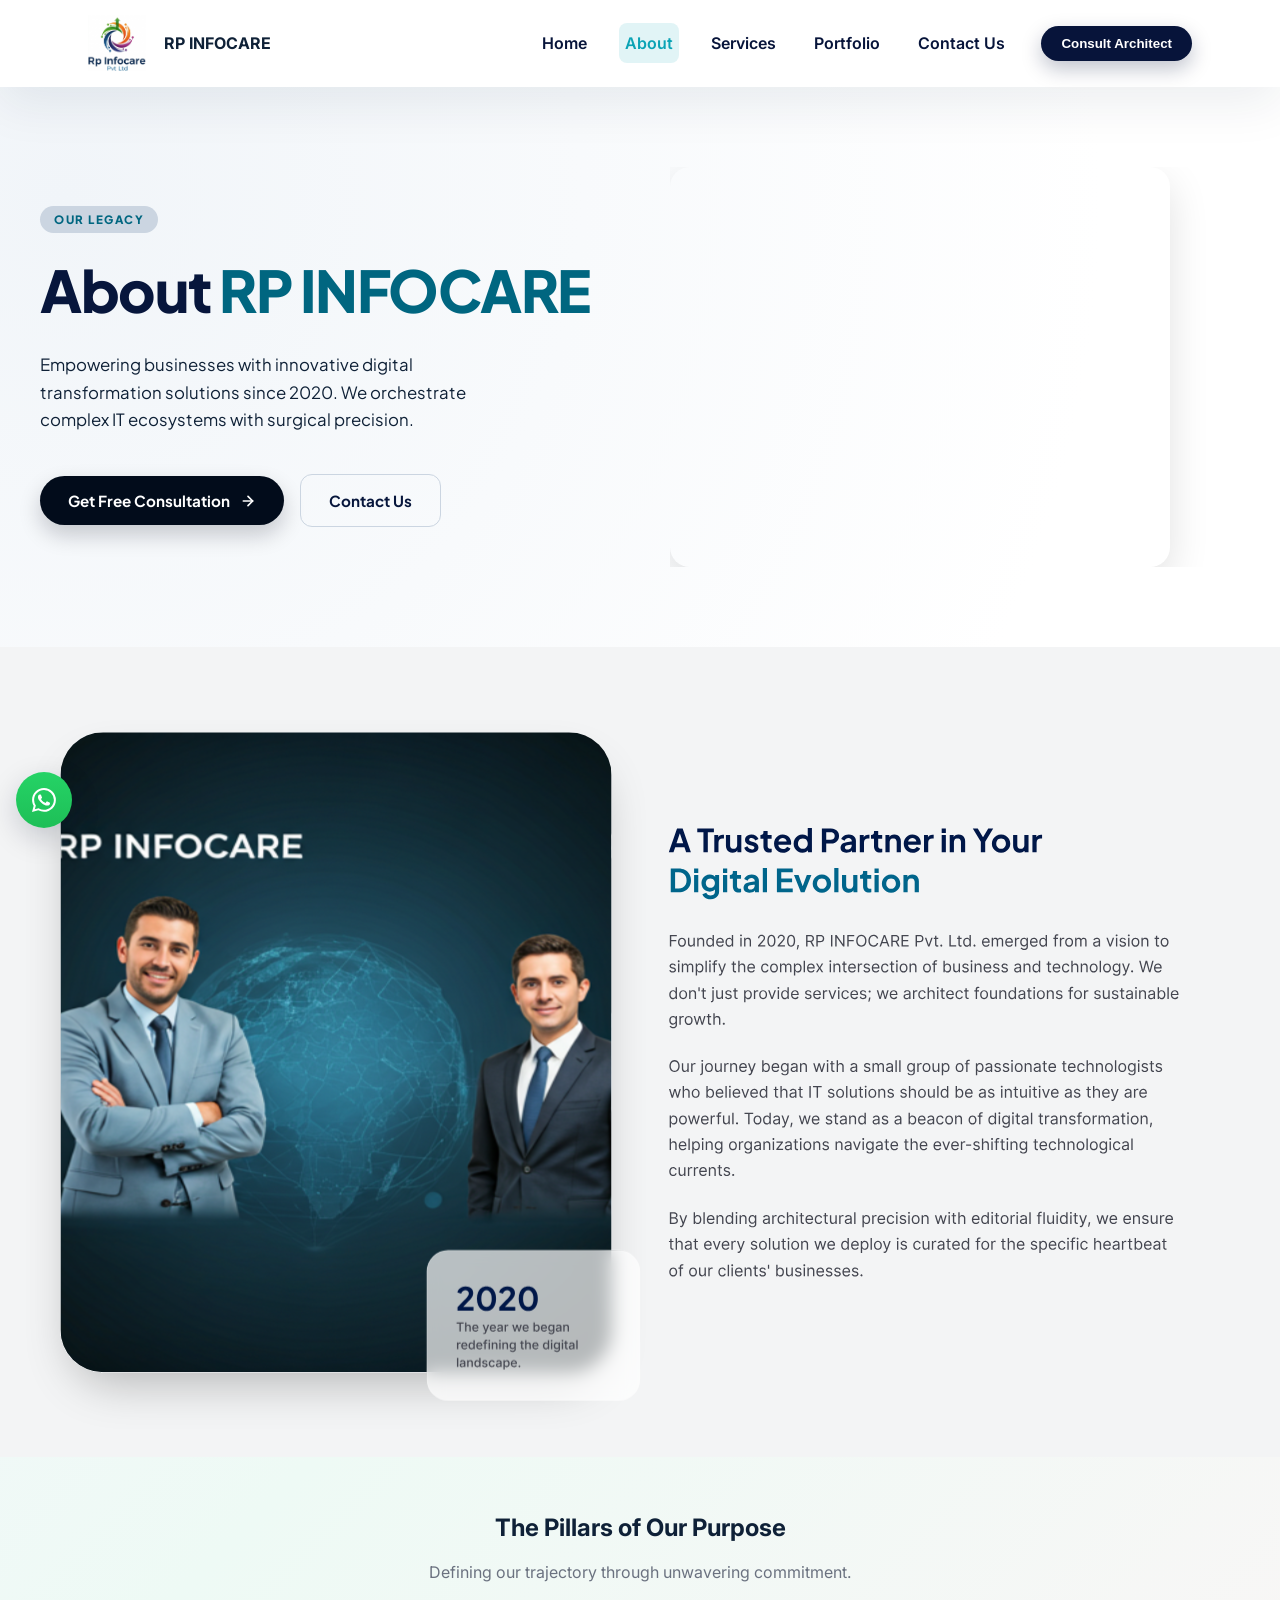
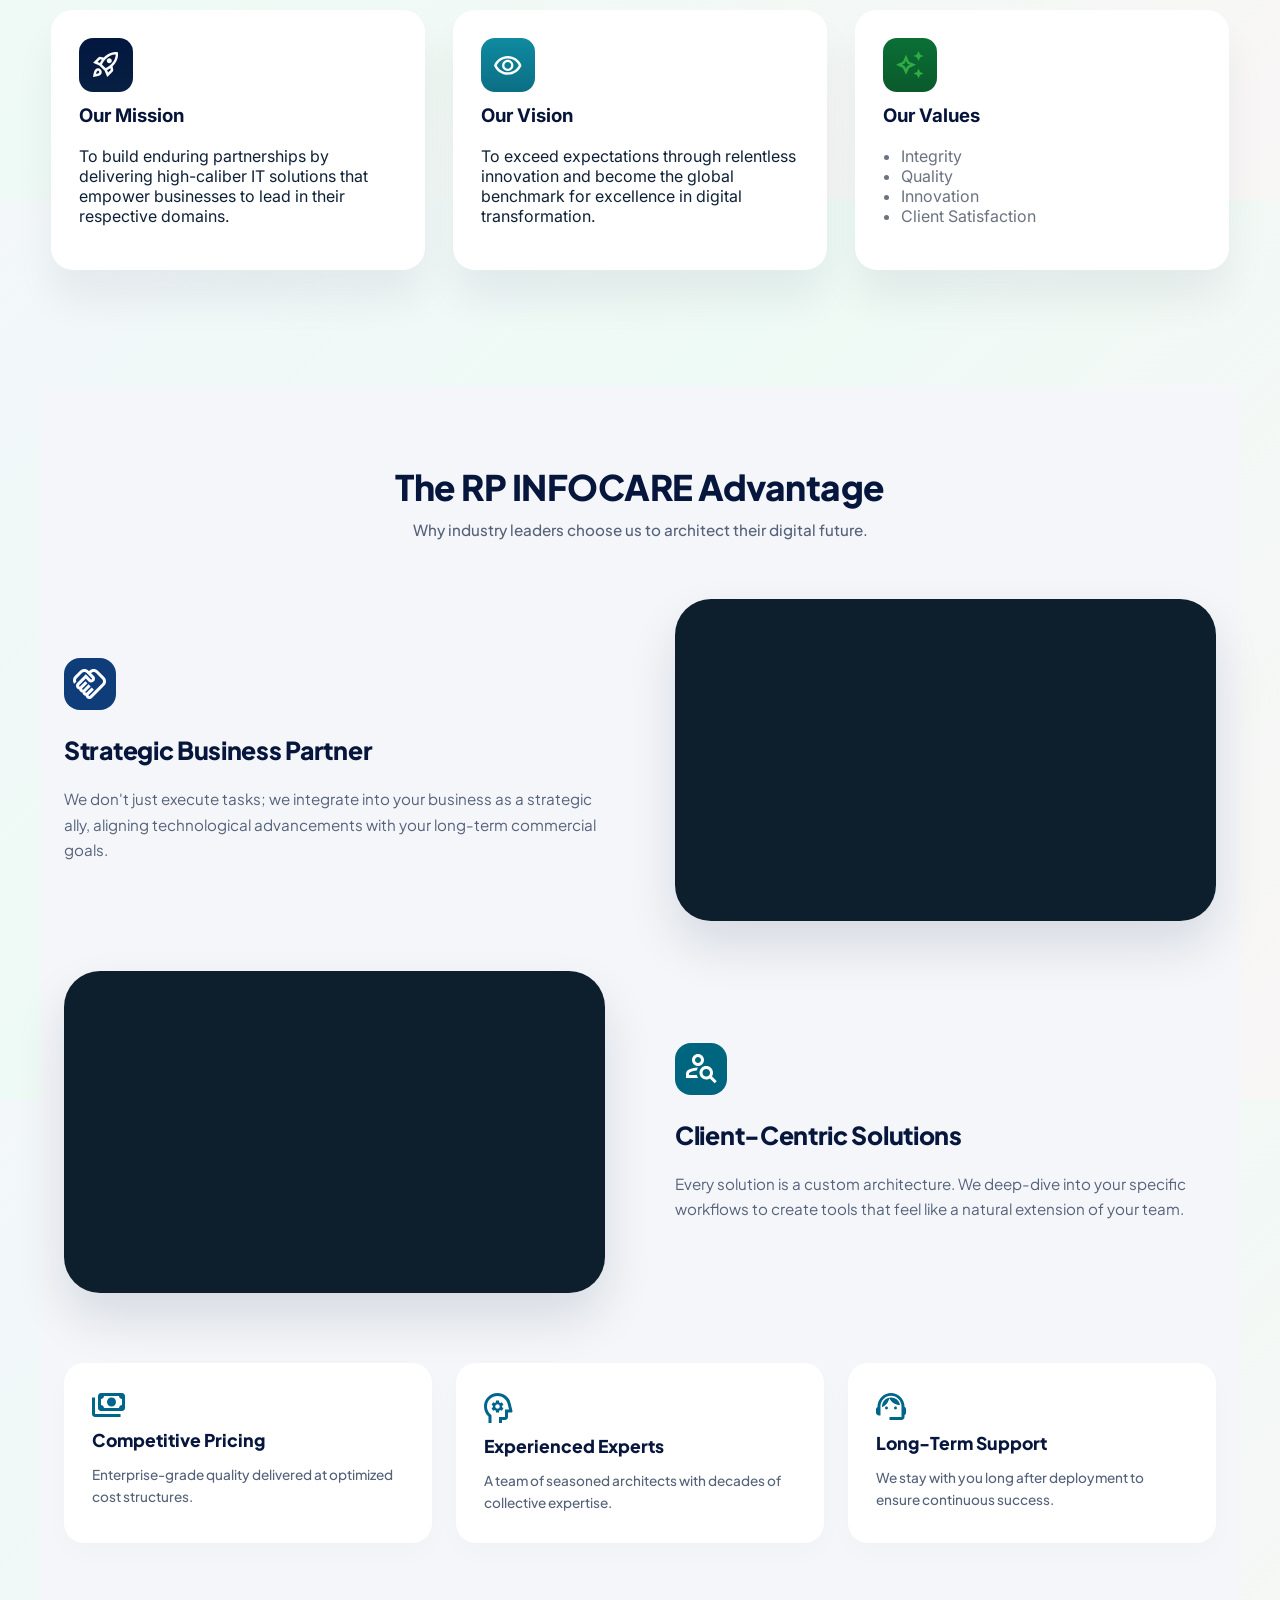
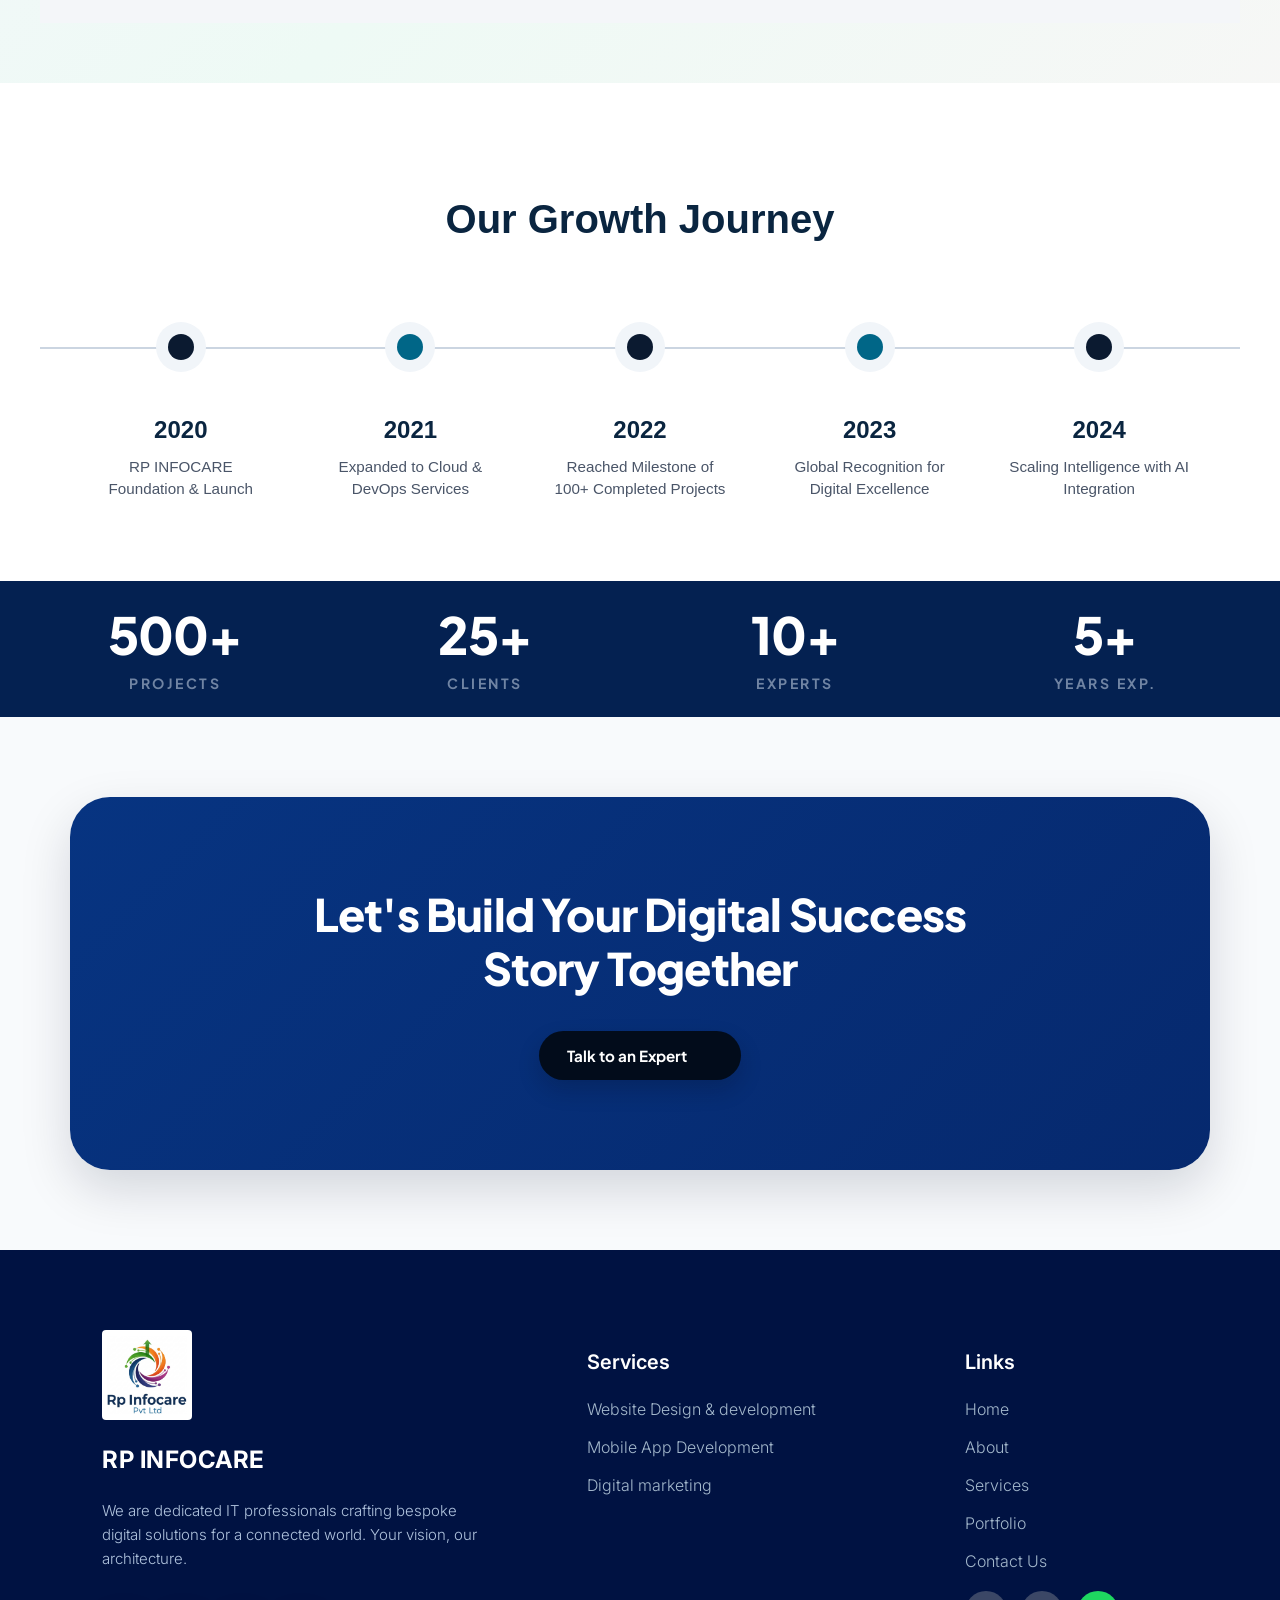
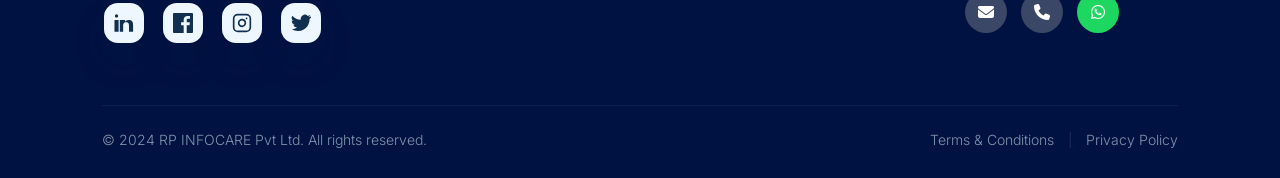
==== commit 1a107020: "Add files via upload" ====
--- a/about.html
+++ b/about.html
@@ -5,8 +5,8 @@
     <meta name="viewport" content="width=device-width,initial-scale=1" />
     <title>About RP Infocare | Leading IT Service Provider</title>
     <meta name="description" content="Discover RP Infocare’s commitment to delivering quality IT services with a customer-centric approach, backed by experienced professionals and innovative technology.">
-    <link rel="icon" href="rpinfocare-logo.png" type="image/png">
-    <link rel="apple-touch-icon" href="rpinfocare-logo.png">
+    <link rel="icon" href="assets/rpinfocare-logo.png" type="image/png">
+    <link rel="apple-touch-icon" href="assets/rpinfocare-logo.png">
     <link rel="canonical" href="https://www.rpinfocare.com/">
     <meta property="og:site_name" content="RP Infocare">
     <meta property="og:title" content="RP Infocare | Expert IT Solutions & Technology Services">
@@ -34,7 +34,7 @@
   <header class="site-header">
     <div class="container nav-row">
       <a class="brand" href="index.html">
-        <img src="rpinfocare-logo.png" alt="RP InfoCare logo">
+        <img src="assets/rpinfocare-logo.png" alt="RP InfoCare logo">
       </a>
       <h4> RP INFOCARE</h4>
       <nav class="main-nav" id="mainNav">
@@ -387,7 +387,7 @@
     
         <div class="hero-animation">
            <video autoplay muted loop playsinline>
-        <source src="A1.mp4" type="video/mp4">
+        <source src="assets/A1.mp4" type="video/mp4">
     </video>
         </div>
   
@@ -718,14 +718,14 @@
         <div class="image-frame">
             <!-- Referencing image_b719cc.jpg via standard background structure fallback placement inside source frames -->
             <video autoplay muted loop playsinline>
-        <source src="Partner.mp4" type="video/mp4">
+        <source src="assets/Partner.mp4" type="video/mp4">
     </video>
         </div>
 
         <!-- Row 2 Left: Client Centric Design Graphics Display -->
         <div class="image-frame">
             <video autoplay muted loop playsinline>
-        <source src="centric.mp4" type="video/mp4">
+        <source src="assets/centric.mp4" type="video/mp4">
     </video>
         </div>
 
@@ -781,35 +781,245 @@
     </div>
 </section>
 
-    <section>
-      
-      <svg width="1440" height="516" viewBox="0 0 1440 516" fill="none" xmlns="http://www.w3.org/2000/svg">
+<section class="growth-journey">
+    <div class="timeline-container">
+        <h2 class="timeline-title">Our Growth Journey</h2>
+
+        <div class="timeline">
+            <section class="timeline-node node-dark animate-1">
+                <div class="dot-outer">
+                    <div class="dot-inner"></div>
+                </div>
+                <div class="text-container">
+                    <h3 class="year">2020</h3>
+                    <p class="description">RP INFOCARE Foundation & Launch</p>
+                </div>
+            </section>
+
+            <section class="timeline-node node-teal animate-2">
+                <div class="dot-outer">
+                    <div class="dot-inner"></div>
+                </div>
+                <div class="text-container">
+                    <h3 class="year">2021</h3>
+                    <p class="description">Expanded to Cloud & DevOps Services</p>
+                </div>
+            </section>
+
+            <section class="timeline-node node-dark animate-3">
+                <div class="dot-outer">
+                    <div class="dot-inner"></div>
+                </div>
+                <div class="text-container">
+                    <h3 class="year">2022</h3>
+                    <p class="description">Reached Milestone of 100+ Completed Projects</p>
+                </div>
+            </section>
+
+            <section class="timeline-node node-teal animate-4">
+                <div class="dot-outer">
+                    <div class="dot-inner"></div>
+                </div>
+                <div class="text-container">
+                    <h3 class="year">2023</h3>
+                    <p class="description">Global Recognition for Digital Excellence</p>
+                </div>
+            </section>
+
+            <section class="timeline-node node-dark animate-5">
+                <div class="dot-outer">
+                    <div class="dot-inner"></div>
+                </div>
+                <div class="text-container">
+                    <h3 class="year">2024</h3>
+                    <p class="description">Scaling Intelligence with AI Integration</p>
+                </div>
+            </section>
+        </div>
+    </div>
+</section>
+
+<style>
+    /* Base Layout Container */
+    .growth-journey {
+        background-color: #ffffff;
+        padding: 80px 20px;
+        font-family: 'Segoe UI', Tahoma, Geneva, Verdana, sans-serif;
+        display: flex;
+        justify-content: center;
+        align-items: center;
+        width: 100%;
+        overflow: hidden;
+    }
+
+    .timeline-container {
+        width: 100%;
+        max-width: 1200px;
+        text-align: center;
+    }
+
+    .timeline-title {
+        font-size: 2.5rem;
+        color: #0a2540;
+        font-weight: 700;
+        margin-bottom: 80px;
+    }
+
+    /* Main Timeline Flex Track */
+    .timeline {
+        position: relative;
+        display: flex;
+        justify-content: space-between;
+        align-items: flex-start;
+        width: 100%;
+        padding: 0 40px;
+    }
+
+    /* --- ANIMATION: Drawing the line --- */
+    .timeline::before {
+        content: '';
+        position: absolute;
+        top: 25px; 
+        left: 0;
+        height: 2px;
+        background-color: #cbd5e1;
+        z-index: 1;
+        /* Line scales out from the left */
+        transform-origin: left;
+        animation: drawLine 1.2s cubic-bezier(0.4, 0, 0.2, 1) forwards;
+    }
+
+    /* Individual Node Sections */
+    .timeline-node {
+        position: relative;
+        display: flex;
+        flex-direction: column;
+        align-items: center;
+        width: 18%; 
+        z-index: 2;
         
-<path d="M560.898 131.432C558.918 131.432 557.077 131.085 555.376 130.392C553.675 129.7 552.19 128.726 550.921 127.472C549.652 126.218 548.661 124.749 547.947 123.066C547.233 121.384 546.876 119.552 546.876 117.572C546.876 115.592 547.228 113.76 547.933 112.078C548.638 110.395 549.625 108.931 550.894 107.685C552.163 106.44 553.648 105.473 555.349 104.783C557.05 104.093 558.9 103.748 560.898 103.748C562.896 103.748 564.745 104.094 566.446 104.788C568.147 105.481 569.632 106.45 570.901 107.695C572.17 108.94 573.157 110.402 573.862 112.082C574.567 113.762 574.92 115.592 574.92 117.572C574.92 119.552 574.563 121.384 573.849 123.066C573.135 124.749 572.143 126.218 570.874 127.472C569.605 128.726 568.12 129.7 566.419 130.392C564.718 131.085 562.878 131.432 560.898 131.432ZM560.898 126.977C562.206 126.977 563.412 126.743 564.516 126.275C565.62 125.807 566.586 125.152 567.414 124.309C568.242 123.465 568.882 122.471 569.335 121.325C569.788 120.179 570.015 118.928 570.015 117.572C570.015 116.222 569.788 114.979 569.335 113.842C568.882 112.705 568.242 111.71 567.414 110.858C566.586 110.006 565.62 109.35 564.516 108.891C563.412 108.432 562.206 108.203 560.898 108.203C559.59 108.203 558.384 108.432 557.28 108.891C556.176 109.35 555.21 110.006 554.382 110.858C553.554 111.71 552.913 112.705 552.46 113.842C552.007 114.979 551.781 116.222 551.781 117.572C551.781 118.928 552.007 120.179 552.46 121.325C552.913 122.471 553.554 123.465 554.382 124.309C555.21 125.152 556.177 125.807 557.284 126.275C558.391 126.743 559.596 126.977 560.898 126.977ZM585.882 131.432C584.358 131.432 583.039 131.096 581.926 130.424C580.813 129.752 579.961 128.814 579.37 127.611C578.779 126.408 578.484 125.009 578.484 123.413V111.434H583.209V123.008C583.209 123.824 583.374 124.541 583.704 125.159C584.034 125.777 584.5 126.257 585.103 126.599C585.706 126.941 586.392 127.112 587.16 127.112C587.946 127.112 588.637 126.939 589.234 126.595C589.831 126.25 590.296 125.762 590.629 125.132C590.962 124.502 591.129 123.764 591.129 122.918V111.434H595.854V131H591.399V127.148L591.768 127.832C591.312 129.026 590.563 129.925 589.522 130.528C588.481 131.131 587.268 131.432 585.882 131.432ZM600.228 131V111.434H604.683V115.763L604.323 115.133C604.761 113.663 605.469 112.642 606.447 112.069C607.425 111.496 608.592 111.209 609.948 111.209H611.118V115.394H609.426C608.088 115.394 607.008 115.804 606.186 116.623C605.364 117.442 604.953 118.598 604.953 120.092V131H600.228ZM633.222 131.432C631.308 131.432 629.532 131.085 627.894 130.392C626.256 129.7 624.823 128.73 623.596 127.485C622.369 126.241 621.414 124.778 620.73 123.098C620.046 121.418 619.704 119.579 619.704 117.581C619.704 115.583 620.037 113.74 620.703 112.051C621.369 110.361 622.306 108.897 623.515 107.659C624.724 106.42 626.143 105.458 627.772 104.774C629.401 104.09 631.182 103.748 633.114 103.748C635.028 103.748 636.747 104.072 638.271 104.72C639.795 105.368 641.086 106.224 642.145 107.289C643.204 108.354 643.959 109.523 644.409 110.795L640.062 112.892C639.552 111.512 638.695 110.385 637.492 109.512C636.289 108.639 634.83 108.203 633.114 108.203C631.434 108.203 629.952 108.599 628.668 109.391C627.384 110.183 626.386 111.278 625.675 112.676C624.964 114.074 624.609 115.709 624.609 117.581C624.609 119.447 624.978 121.085 625.716 122.495C626.454 123.905 627.469 125.005 628.762 125.794C630.055 126.583 631.542 126.977 633.222 126.977C634.578 126.977 635.832 126.705 636.984 126.162C638.136 125.619 639.061 124.848 639.76 123.85C640.459 122.85 640.809 121.667 640.809 120.299V118.256L643.05 120.2H633.114V116.06H645.714V118.751C645.714 120.827 645.366 122.657 644.67 124.241C643.974 125.825 643.033 127.153 641.848 128.224C640.663 129.295 639.324 130.097 637.83 130.631C636.336 131.165 634.8 131.432 633.222 131.432ZM649.188 131V111.434H653.643V115.763L653.283 115.133C653.721 113.663 654.429 112.642 655.407 112.069C656.385 111.496 657.552 111.209 658.908 111.209H660.078V115.394H658.386C657.048 115.394 655.968 115.804 655.146 116.623C654.324 117.442 653.913 118.598 653.913 120.092V131H649.188ZM672.228 131.432C670.314 131.432 668.572 130.99 667.003 130.104C665.434 129.22 664.185 128.006 663.255 126.464C662.325 124.922 661.86 123.17 661.86 121.208C661.86 119.234 662.323 117.482 663.25 115.952C664.177 114.422 665.424 113.214 666.99 112.329C668.556 111.445 670.302 111.002 672.228 111.002C674.154 111.002 675.895 111.443 677.452 112.325C679.009 113.207 680.25 114.413 681.174 115.943C682.098 117.473 682.56 119.228 682.56 121.208C682.56 123.176 682.093 124.931 681.16 126.473C680.227 128.015 678.982 129.227 677.425 130.109C675.868 130.991 674.136 131.432 672.228 131.432ZM672.228 127.112C673.29 127.112 674.226 126.86 675.036 126.356C675.846 125.852 676.485 125.153 676.953 124.259C677.421 123.365 677.655 122.348 677.655 121.208C677.655 120.068 677.421 119.059 676.953 118.18C676.485 117.301 675.846 116.605 675.036 116.092C674.226 115.579 673.29 115.322 672.228 115.322C671.166 115.322 670.225 115.579 669.406 116.092C668.587 116.605 667.942 117.301 667.471 118.18C667 119.059 666.765 120.068 666.765 121.208C666.765 122.348 667 123.365 667.471 124.259C667.942 125.153 668.587 125.852 669.406 126.356C670.225 126.86 671.166 127.112 672.228 127.112ZM690.714 131L683.982 111.434H688.932L693.864 126.293L692.136 126.266L697.392 111.434H701.577L706.806 126.266L705.078 126.293L710.019 111.434H714.987L708.228 131H704.043L698.688 115.475H700.281L694.899 131H690.714ZM726.498 131.216C724.284 131.216 722.569 130.609 721.354 129.394C720.139 128.178 719.532 126.473 719.532 124.277V115.619H716.157V111.434H716.517C717.477 111.434 718.219 111.177 718.744 110.664C719.269 110.151 719.532 109.415 719.532 108.455V106.97H724.257V111.434H728.775V115.619H724.257V124.007C724.257 124.673 724.371 125.234 724.599 125.69C724.827 126.146 725.188 126.491 725.683 126.725C726.178 126.959 726.804 127.076 727.56 127.076C727.734 127.076 727.935 127.064 728.163 127.04C728.391 127.016 728.619 126.992 728.847 126.968V131C728.505 131.054 728.118 131.103 727.686 131.148C727.254 131.194 726.858 131.216 726.498 131.216ZM732.42 131V103.748H737.145V115.286L736.506 114.602C736.968 113.408 737.718 112.51 738.756 111.906C739.794 111.304 741.006 111.002 742.392 111.002C743.85 111.002 745.134 111.314 746.244 111.938C747.354 112.562 748.222 113.429 748.849 114.539C749.476 115.649 749.79 116.933 749.79 118.391V131H745.065V119.516C745.065 118.646 744.898 117.902 744.565 117.284C744.232 116.666 743.769 116.185 743.175 115.84C742.581 115.495 741.894 115.322 741.114 115.322C740.352 115.322 739.668 115.495 739.062 115.84C738.456 116.185 737.985 116.668 737.649 117.289C737.313 117.91 737.145 118.652 737.145 119.516V131H732.42ZM759.384 131V126.5H760.959C762.105 126.5 763.021 126.17 763.708 125.51C764.395 124.85 764.739 123.968 764.739 122.864V104.18H769.644V122.675C769.644 124.349 769.291 125.81 768.586 127.058C767.881 128.306 766.876 129.275 765.571 129.965C764.266 130.655 762.729 131 760.959 131H759.384ZM783.9 131.432C781.986 131.432 780.244 130.99 778.675 130.104C777.106 129.22 775.857 128.006 774.927 126.464C773.997 124.922 773.532 123.17 773.532 121.208C773.532 119.234 773.995 117.482 774.922 115.952C775.849 114.422 777.096 113.214 778.662 112.329C780.228 111.445 781.974 111.002 783.9 111.002C785.826 111.002 787.567 111.443 789.124 112.325C790.681 113.207 791.922 114.413 792.846 115.943C793.77 117.473 794.232 119.228 794.232 121.208C794.232 123.176 793.765 124.931 792.832 126.473C791.899 128.015 790.654 129.227 789.097 130.109C787.54 130.991 785.808 131.432 783.9 131.432ZM783.9 127.112C784.962 127.112 785.898 126.86 786.708 126.356C787.518 125.852 788.157 125.153 788.625 124.259C789.093 123.365 789.327 122.348 789.327 121.208C789.327 120.068 789.093 119.059 788.625 118.18C788.157 117.301 787.518 116.605 786.708 116.092C785.898 115.579 784.962 115.322 783.9 115.322C782.838 115.322 781.897 115.579 781.078 116.092C780.259 116.605 779.614 117.301 779.143 118.18C778.672 119.059 778.437 120.068 778.437 121.208C778.437 122.348 778.672 123.365 779.143 124.259C779.614 125.153 780.259 125.852 781.078 126.356C781.897 126.86 782.838 127.112 783.9 127.112ZM804.798 131.432C803.274 131.432 801.955 131.096 800.842 130.424C799.729 129.752 798.877 128.814 798.286 127.611C797.695 126.408 797.4 125.009 797.4 123.413V111.434H802.125V123.008C802.125 123.824 802.29 124.541 802.62 125.159C802.95 125.777 803.416 126.257 804.019 126.599C804.622 126.941 805.308 127.112 806.076 127.112C806.862 127.112 807.553 126.939 808.15 126.595C808.747 126.25 809.212 125.762 809.545 125.132C809.878 124.502 810.045 123.764 810.045 122.918V111.434H814.77V131H810.315V127.148L810.684 127.832C810.228 129.026 809.479 129.925 808.438 130.528C807.397 131.131 806.184 131.432 804.798 131.432ZM819.144 131V111.434H823.599V115.763L823.239 115.133C823.677 113.663 824.385 112.642 825.363 112.069C826.341 111.496 827.508 111.209 828.864 111.209H830.034V115.394H828.342C827.004 115.394 825.924 115.804 825.102 116.623C824.28 117.442 823.869 118.598 823.869 120.092V131H819.144ZM832.608 131V111.434H837.063V115.286L836.694 114.602C837.156 113.408 837.906 112.51 838.944 111.906C839.982 111.304 841.194 111.002 842.58 111.002C844.038 111.002 845.322 111.314 846.432 111.938C847.542 112.562 848.41 113.429 849.037 114.539C849.664 115.649 849.978 116.936 849.978 118.399V131H845.253V119.516C845.253 118.646 845.088 117.902 844.758 117.284C844.428 116.666 843.965 116.185 843.369 115.84C842.774 115.495 842.088 115.322 841.313 115.322C840.538 115.322 839.847 115.495 839.241 115.84C838.635 116.185 838.165 116.668 837.832 117.289C837.499 117.91 837.333 118.652 837.333 119.516V131H832.608ZM863.253 131.432C861.237 131.432 859.471 130.976 857.956 130.064C856.441 129.152 855.264 127.919 854.424 126.365C853.584 124.811 853.164 123.08 853.164 121.172C853.164 119.21 853.594 117.465 854.455 115.939C855.316 114.412 856.48 113.207 857.947 112.325C859.414 111.443 861.069 111.002 862.911 111.002C864.429 111.002 865.774 111.251 866.947 111.749C868.12 112.247 869.113 112.939 869.926 113.824C870.739 114.708 871.359 115.724 871.785 116.87C872.211 118.016 872.424 119.246 872.424 120.56C872.424 120.908 872.407 121.259 872.374 121.613C872.341 121.967 872.283 122.282 872.199 122.558H857.079V118.958H869.517L867.276 120.632C867.51 119.528 867.463 118.544 867.136 117.68C866.809 116.816 866.278 116.132 865.543 115.628C864.808 115.124 863.931 114.872 862.911 114.872C861.909 114.872 861.028 115.121 860.269 115.619C859.51 116.117 858.933 116.838 858.537 117.783C858.141 118.729 857.985 119.87 858.069 121.208C857.967 122.42 858.127 123.484 858.55 124.398C858.973 125.314 859.597 126.025 860.422 126.532C861.247 127.039 862.209 127.292 863.307 127.292C864.381 127.292 865.294 127.064 866.047 126.608C866.8 126.152 867.396 125.546 867.834 124.79L871.65 126.635C871.266 127.571 870.664 128.401 869.845 129.124C869.026 129.847 868.057 130.412 866.938 130.82C865.819 131.228 864.591 131.432 863.253 131.432ZM878.382 138.92C877.854 138.92 877.338 138.876 876.834 138.789C876.33 138.702 875.877 138.56 875.475 138.362V134.411C875.787 134.489 876.16 134.562 876.595 134.631C877.03 134.7 877.44 134.735 877.824 134.735C878.91 134.735 879.702 134.489 880.2 133.997C880.698 133.505 881.13 132.851 881.496 132.035L882.801 129.02L882.729 132.989L874.206 111.434H879.282L885.249 127.346H883.44L889.398 111.434H894.492L885.969 132.989C885.477 134.231 884.869 135.299 884.146 136.193C883.423 137.087 882.586 137.765 881.635 138.227C880.684 138.689 879.6 138.92 878.382 138.92Z" fill="#001748"/>
-<rect x="112" y="309" width="1216" height="2" fill="#C5C6D2"/>
-<rect x="202.4" y="248" width="24" height="24" rx="12" fill="#001748"/>
-<rect x="198.4" y="244" width="32" height="32" rx="16" stroke="#001748" stroke-opacity="0.1" stroke-width="8"/>
-<path d="M189.22 318V315.95L193.26 311.715C194.053 310.882 194.667 310.214 195.1 309.712C195.533 309.211 195.839 308.78 196.018 308.42C196.196 308.06 196.285 307.695 196.285 307.325C196.285 306.692 196.088 306.197 195.693 305.843C195.298 305.487 194.792 305.31 194.175 305.31C193.542 305.31 192.989 305.491 192.518 305.852C192.046 306.214 191.708 306.748 191.505 307.455L189.115 306.715C189.278 305.932 189.607 305.252 190.1 304.675C190.593 304.098 191.195 303.652 191.905 303.335C192.615 303.018 193.37 302.86 194.17 302.86C195.133 302.86 195.978 303.035 196.705 303.385C197.432 303.735 197.998 304.223 198.403 304.85C198.808 305.477 199.01 306.207 199.01 307.04C199.01 307.58 198.911 308.108 198.713 308.623C198.514 309.138 198.214 309.668 197.813 310.212C197.411 310.757 196.893 311.36 196.26 312.02L192.75 315.7H199.215V318H189.22ZM207.325 318.24C206.14 318.24 205.099 317.919 204.204 317.277C203.308 316.636 202.608 315.736 202.105 314.579C201.602 313.421 201.35 312.073 201.35 310.534C201.35 308.995 201.6 307.65 202.099 306.5C202.599 305.35 203.295 304.456 204.186 303.817C205.077 303.179 206.117 302.86 207.305 302.86C208.508 302.86 209.556 303.18 210.449 303.82C211.342 304.46 212.039 305.357 212.539 306.51C213.04 307.663 213.29 309.007 213.29 310.54C213.29 312.073 213.042 313.418 212.545 314.572C212.048 315.728 211.353 316.628 210.458 317.272C209.563 317.917 208.518 318.24 207.325 318.24ZM207.333 315.765C208.011 315.765 208.59 315.555 209.07 315.135C209.55 314.715 209.92 314.114 210.18 313.333C210.44 312.551 210.57 311.62 210.57 310.54C210.57 309.46 210.44 308.532 210.18 307.755C209.92 306.978 209.548 306.381 209.063 305.962C208.578 305.544 207.992 305.335 207.307 305.335C206.632 305.335 206.055 305.544 205.575 305.962C205.095 306.381 204.725 306.978 204.465 307.755C204.205 308.532 204.075 309.46 204.075 310.539C204.075 311.606 204.205 312.532 204.465 313.315C204.725 314.098 205.098 314.702 205.585 315.127C206.072 315.552 206.654 315.765 207.333 315.765ZM215.32 318V315.95L219.36 311.715C220.153 310.882 220.767 310.214 221.2 309.712C221.633 309.211 221.939 308.78 222.118 308.42C222.296 308.06 222.385 307.695 222.385 307.325C222.385 306.692 222.188 306.197 221.793 305.843C221.398 305.487 220.892 305.31 220.275 305.31C219.642 305.31 219.089 305.491 218.618 305.852C218.146 306.214 217.808 306.748 217.605 307.455L215.215 306.715C215.378 305.932 215.707 305.252 216.2 304.675C216.693 304.098 217.295 303.652 218.005 303.335C218.715 303.018 219.47 302.86 220.27 302.86C221.233 302.86 222.078 303.035 222.805 303.385C223.532 303.735 224.098 304.223 224.503 304.85C224.908 305.477 225.11 306.207 225.11 307.04C225.11 307.58 225.011 308.108 224.813 308.623C224.614 309.138 224.314 309.668 223.913 310.212C223.511 310.757 222.993 311.36 222.36 312.02L218.85 315.7H225.315V318H215.32ZM233.425 318.24C232.24 318.24 231.199 317.919 230.304 317.277C229.408 316.636 228.708 315.736 228.205 314.579C227.702 313.421 227.45 312.073 227.45 310.534C227.45 308.995 227.7 307.65 228.199 306.5C228.699 305.35 229.395 304.456 230.286 303.817C231.177 303.179 232.217 302.86 233.405 302.86C234.608 302.86 235.656 303.18 236.549 303.82C237.442 304.46 238.139 305.357 238.639 306.51C239.14 307.663 239.39 309.007 239.39 310.54C239.39 312.073 239.142 313.418 238.645 314.572C238.148 315.728 237.453 316.628 236.558 317.272C235.663 317.917 234.618 318.24 233.425 318.24ZM233.433 315.765C234.111 315.765 234.69 315.555 235.17 315.135C235.65 314.715 236.02 314.114 236.28 313.333C236.54 312.551 236.67 311.62 236.67 310.54C236.67 309.46 236.54 308.532 236.28 307.755C236.02 306.978 235.648 306.381 235.163 305.962C234.678 305.544 234.092 305.335 233.407 305.335C232.732 305.335 232.155 305.544 231.675 305.962C231.195 306.381 230.825 306.978 230.565 307.755C230.305 308.532 230.175 309.46 230.175 310.539C230.175 311.606 230.305 312.532 230.565 313.315C230.825 314.098 231.198 314.702 231.685 315.127C232.172 315.552 232.754 315.765 233.433 315.765Z" fill="#001748"/>
-<path d="M130.697 347V336.814H134.184C134.977 336.814 135.629 336.95 136.142 337.221C136.655 337.492 137.035 337.865 137.284 338.339C137.532 338.813 137.656 339.353 137.656 339.959C137.656 340.565 137.532 341.101 137.284 341.565C137.035 342.03 136.656 342.394 136.146 342.656C135.635 342.918 134.983 343.049 134.19 343.049H131.422V341.894H134.129C134.667 341.894 135.099 341.815 135.424 341.658C135.75 341.5 135.988 341.277 136.139 340.988C136.289 340.698 136.364 340.355 136.364 339.959C136.364 339.553 136.289 339.201 136.139 338.903C135.988 338.604 135.749 338.372 135.421 338.206C135.093 338.039 134.658 337.956 134.115 337.956H131.996V347H130.697ZM136.549 347L134.088 342.413H135.551L138.053 347H136.549ZM139.707 347V336.814H143.193C143.986 336.814 144.639 336.959 145.152 337.249C145.665 337.538 146.045 337.926 146.294 338.414C146.542 338.902 146.666 339.449 146.666 340.055C146.666 340.661 146.542 341.21 146.294 341.702C146.045 342.194 145.666 342.586 145.155 342.878C144.645 343.17 143.993 343.315 143.2 343.315H140.732V342.174H143.139C143.676 342.174 144.109 342.082 144.438 341.897C144.766 341.712 145.004 341.459 145.152 341.138C145.3 340.817 145.374 340.456 145.374 340.055C145.374 339.654 145.3 339.295 145.152 338.978C145.004 338.661 144.765 338.412 144.434 338.229C144.104 338.047 143.667 337.956 143.125 337.956H141.006V347H139.707ZM153.885 336.814V347H152.586V336.814H153.885ZM156.346 347V336.814H157.877L162.02 343.329C162.129 343.498 162.261 343.714 162.416 343.979C162.571 344.243 162.739 344.541 162.919 344.874C163.099 345.207 163.275 345.562 163.448 345.94H163.264C163.223 345.549 163.193 345.174 163.175 344.816C163.157 344.458 163.145 344.129 163.141 343.828C163.136 343.527 163.134 343.272 163.134 343.062V336.814H164.433V347H162.888L159.196 341.203C159.028 340.934 158.858 340.657 158.687 340.373C158.516 340.088 158.321 339.75 158.103 339.361C157.884 338.971 157.613 338.489 157.289 337.915H157.528C157.551 338.421 157.572 338.888 157.59 339.316C157.608 339.745 157.623 340.118 157.634 340.438C157.646 340.757 157.651 341.007 157.651 341.189V347H156.346ZM166.894 347V336.814H173.053V337.963H168.192V341.449H172.588V342.598H168.192V347H166.894ZM179.287 347.137C178.417 347.137 177.641 346.926 176.96 346.504C176.278 346.083 175.742 345.481 175.35 344.7C174.958 343.918 174.762 342.99 174.762 341.914C174.762 340.834 174.958 339.903 175.35 339.122C175.742 338.34 176.278 337.737 176.96 337.313C177.641 336.89 178.417 336.678 179.287 336.678C180.158 336.678 180.932 336.89 181.611 337.313C182.29 337.737 182.825 338.34 183.214 339.122C183.604 339.903 183.799 340.834 183.799 341.914C183.799 342.99 183.604 343.918 183.214 344.7C182.825 345.481 182.29 346.083 181.611 346.504C180.932 346.926 180.158 347.137 179.287 347.137ZM179.287 345.934C179.893 345.934 180.441 345.78 180.931 345.472C181.421 345.165 181.811 344.711 182.1 344.112C182.39 343.513 182.534 342.78 182.534 341.914C182.534 341.039 182.39 340.302 182.1 339.703C181.811 339.103 181.421 338.65 180.931 338.342C180.441 338.035 179.893 337.881 179.287 337.881C178.676 337.881 178.125 338.036 177.633 338.346C177.141 338.656 176.75 339.11 176.461 339.709C176.171 340.309 176.026 341.044 176.026 341.914C176.026 342.78 176.171 343.511 176.461 344.108C176.75 344.705 177.141 345.159 177.633 345.469C178.125 345.779 178.676 345.934 179.287 345.934ZM189.985 347.137C189.115 347.137 188.339 346.926 187.658 346.504C186.976 346.083 186.441 345.481 186.051 344.7C185.662 343.918 185.467 342.99 185.467 341.914C185.467 340.834 185.662 339.903 186.051 339.122C186.441 338.34 186.976 337.737 187.658 337.313C188.339 336.89 189.115 336.678 189.985 336.678C190.5 336.678 190.987 336.753 191.445 336.903C191.903 337.054 192.314 337.274 192.679 337.563C193.043 337.852 193.348 338.203 193.591 338.616C193.835 339.028 194.003 339.496 194.094 340.021H192.795C192.722 339.67 192.598 339.362 192.422 339.098C192.247 338.833 192.033 338.61 191.78 338.428C191.527 338.245 191.248 338.109 190.942 338.018C190.637 337.926 190.318 337.881 189.985 337.881C189.375 337.881 188.823 338.036 188.331 338.346C187.839 338.656 187.449 339.11 187.162 339.709C186.875 340.309 186.732 341.044 186.732 341.914C186.732 342.78 186.876 343.513 187.166 344.112C187.455 344.711 187.846 345.165 188.338 345.472C188.83 345.78 189.379 345.934 189.985 345.934C190.318 345.934 190.637 345.887 190.942 345.793C191.248 345.7 191.527 345.563 191.78 345.383C192.033 345.203 192.247 344.98 192.422 344.713C192.598 344.447 192.722 344.14 192.795 343.794H194.094C194.007 344.313 193.842 344.778 193.598 345.188C193.354 345.599 193.05 345.95 192.686 346.241C192.321 346.533 191.91 346.755 191.452 346.908C190.994 347.06 190.505 347.137 189.985 347.137ZM194.941 347L198.64 336.814H200.144L203.89 347H202.523L200.362 340.957C200.23 340.583 200.076 340.117 199.901 339.559C199.725 339.001 199.512 338.289 199.262 337.423H199.508C199.262 338.298 199.049 339.019 198.869 339.586C198.689 340.154 198.539 340.611 198.421 340.957L196.322 347H194.941ZM196.801 344.156V343.021H202.03V344.156H196.801ZM205.476 347V336.814H208.962C209.755 336.814 210.408 336.95 210.92 337.221C211.433 337.492 211.814 337.865 212.062 338.339C212.31 338.813 212.435 339.353 212.435 339.959C212.435 340.565 212.31 341.101 212.062 341.565C211.814 342.03 211.434 342.394 210.924 342.656C210.413 342.918 209.762 343.049 208.969 343.049H206.2V341.894H208.907C209.445 341.894 209.877 341.815 210.203 341.658C210.529 341.5 210.767 341.277 210.917 340.988C211.067 340.698 211.143 340.355 211.143 339.959C211.143 339.553 211.067 339.201 210.917 338.903C210.767 338.604 210.527 338.372 210.199 338.206C209.871 338.039 209.436 337.956 208.894 337.956H206.774V347H205.476ZM211.327 347L208.866 342.413H210.329L212.831 347H211.327ZM214.485 347V336.814H220.692V337.963H215.784V341.285H220.357V342.434H215.784V345.852H220.754V347H214.485ZM226.838 347V336.814H232.997V337.963H228.137V341.449H232.532V342.598H228.137V347H226.838ZM237.509 347.164C236.816 347.164 236.209 347 235.687 346.672C235.165 346.344 234.759 345.883 234.467 345.291C234.175 344.699 234.029 344.01 234.029 343.227C234.029 342.429 234.175 341.733 234.467 341.138C234.759 340.543 235.165 340.082 235.687 339.754C236.209 339.426 236.816 339.262 237.509 339.262C238.206 339.262 238.817 339.426 239.341 339.754C239.865 340.082 240.273 340.543 240.565 341.138C240.856 341.733 241.002 342.429 241.002 343.227C241.002 344.01 240.856 344.699 240.565 345.291C240.273 345.883 239.865 346.344 239.341 346.672C238.817 347 238.206 347.164 237.509 347.164ZM237.509 346.063C238.024 346.063 238.448 345.931 238.78 345.667C239.113 345.403 239.359 345.055 239.519 344.625C239.678 344.194 239.758 343.728 239.758 343.227C239.758 342.721 239.678 342.25 239.519 341.815C239.359 341.38 239.113 341.029 238.78 340.762C238.448 340.496 238.024 340.362 237.509 340.362C236.998 340.362 236.579 340.496 236.251 340.762C235.923 341.029 235.679 341.379 235.52 341.812C235.36 342.244 235.28 342.716 235.28 343.227C235.28 343.728 235.36 344.194 235.52 344.625C235.679 345.055 235.923 345.403 236.251 345.667C236.579 345.931 236.998 346.063 237.509 346.063ZM245.384 347.096C244.869 347.096 244.417 346.99 244.027 346.778C243.637 346.566 243.334 346.246 243.118 345.817C242.901 345.389 242.793 344.854 242.793 344.211V339.357H244.023V344.108C244.023 344.696 244.178 345.157 244.488 345.489C244.798 345.822 245.22 345.988 245.753 345.988C246.118 345.988 246.445 345.909 246.734 345.749C247.023 345.59 247.252 345.356 247.421 345.048C247.59 344.741 247.674 344.37 247.674 343.938V339.357H248.911V347H247.722V345.147H247.886C247.649 345.863 247.313 346.367 246.878 346.658C246.442 346.95 245.944 347.096 245.384 347.096ZM252.302 342.42V347H251.071V339.357H252.254L252.261 341.21H252.09C252.322 340.504 252.654 340.002 253.085 339.706C253.515 339.41 254.02 339.262 254.599 339.262C255.114 339.262 255.565 339.368 255.952 339.58C256.34 339.792 256.641 340.111 256.858 340.537C257.074 340.963 257.183 341.499 257.183 342.146V347H255.952V342.249C255.952 341.661 255.798 341.201 255.491 340.868C255.183 340.535 254.763 340.369 254.23 340.369C253.865 340.369 253.537 340.449 253.245 340.608C252.954 340.768 252.723 341 252.555 341.306C252.386 341.611 252.302 341.982 252.302 342.42ZM262.207 347.164C261.574 347.164 261.013 347.002 260.525 346.679C260.038 346.355 259.657 345.897 259.384 345.305C259.11 344.712 258.974 344.01 258.974 343.199C258.974 342.393 259.112 341.694 259.387 341.104C259.663 340.514 260.045 340.059 260.532 339.74C261.02 339.421 261.58 339.262 262.214 339.262C262.711 339.262 263.105 339.344 263.397 339.508C263.688 339.672 263.913 339.858 264.07 340.065C264.227 340.272 264.347 340.444 264.429 340.581H264.524V336.814H265.755V347H264.565V345.817H264.429C264.347 345.959 264.225 346.135 264.063 346.347C263.901 346.559 263.673 346.748 263.379 346.915C263.086 347.081 262.695 347.164 262.207 347.164ZM262.392 346.063C262.857 346.063 263.248 345.942 263.567 345.698C263.886 345.454 264.128 345.116 264.292 344.683C264.456 344.25 264.538 343.751 264.538 343.186C264.538 342.62 264.457 342.127 264.295 341.706C264.134 341.284 263.893 340.955 263.574 340.718C263.255 340.481 262.861 340.362 262.392 340.362C261.909 340.362 261.506 340.488 261.185 340.738C260.864 340.989 260.623 341.327 260.464 341.753C260.304 342.18 260.225 342.657 260.225 343.186C260.225 343.719 260.306 344.203 260.467 344.638C260.629 345.073 260.872 345.42 261.195 345.677C261.519 345.935 261.918 346.063 262.392 346.063ZM270.055 347.178C269.572 347.178 269.133 347.087 268.739 346.904C268.345 346.722 268.031 346.455 267.799 346.104C267.566 345.754 267.45 345.327 267.45 344.826C267.45 344.389 267.537 344.033 267.71 343.76C267.883 343.486 268.114 343.271 268.404 343.114C268.693 342.957 269.013 342.839 269.364 342.762C269.715 342.684 270.068 342.623 270.424 342.577C270.88 342.518 271.251 342.472 271.538 342.44C271.825 342.409 272.038 342.354 272.177 342.276C272.316 342.199 272.386 342.067 272.386 341.88V341.839C272.386 341.52 272.327 341.25 272.208 341.029C272.09 340.808 271.912 340.638 271.675 340.52C271.438 340.401 271.142 340.342 270.786 340.342C270.422 340.342 270.109 340.399 269.85 340.513C269.59 340.627 269.379 340.769 269.217 340.94C269.056 341.111 268.934 341.285 268.852 341.463L267.669 341.073C267.865 340.608 268.129 340.245 268.462 339.983C268.795 339.721 269.162 339.535 269.563 339.426C269.964 339.316 270.36 339.262 270.752 339.262C271.007 339.262 271.298 339.292 271.624 339.354C271.949 339.416 272.264 339.537 272.567 339.72C272.87 339.902 273.121 340.172 273.319 340.53C273.517 340.888 273.616 341.365 273.616 341.962V347H272.406V345.961H272.324C272.238 346.139 272.099 346.322 271.907 346.511C271.716 346.7 271.468 346.859 271.162 346.986C270.857 347.114 270.488 347.178 270.055 347.178ZM270.267 346.091C270.722 346.091 271.107 346.002 271.422 345.824C271.736 345.646 271.976 345.415 272.14 345.13C272.304 344.846 272.386 344.548 272.386 344.238V343.179C272.336 343.238 272.226 343.292 272.058 343.339C271.889 343.387 271.697 343.429 271.48 343.466C271.264 343.502 271.054 343.533 270.851 343.558C270.648 343.583 270.488 343.603 270.369 343.616C270.073 343.653 269.796 343.715 269.539 343.804C269.281 343.893 269.075 344.023 268.92 344.194C268.765 344.365 268.688 344.596 268.688 344.888C268.688 345.152 268.756 345.373 268.893 345.551C269.029 345.729 269.216 345.863 269.453 345.954C269.69 346.045 269.961 346.091 270.267 346.091ZM278.784 339.357V340.41H274.833V339.357H278.784ZM275.982 337.539H277.212V345.018C277.212 345.359 277.281 345.609 277.42 345.766C277.559 345.923 277.791 346.002 278.114 346.002C278.192 346.002 278.291 345.993 278.412 345.975C278.532 345.956 278.643 345.938 278.743 345.92L278.996 346.959C278.869 347.005 278.724 347.039 278.562 347.062C278.4 347.084 278.24 347.096 278.08 347.096C277.419 347.096 276.904 346.921 276.535 346.573C276.166 346.224 275.982 345.738 275.982 345.113V337.539ZM280.357 347V339.357H281.587V347H280.357ZM280.979 338.106C280.746 338.106 280.546 338.027 280.377 337.867C280.208 337.708 280.124 337.516 280.124 337.293C280.124 337.065 280.208 336.873 280.377 336.715C280.546 336.558 280.746 336.479 280.979 336.479C281.216 336.479 281.418 336.558 281.587 336.715C281.756 336.873 281.84 337.065 281.84 337.293C281.84 337.516 281.756 337.708 281.587 337.867C281.418 338.027 281.216 338.106 280.979 338.106ZM286.857 347.164C286.165 347.164 285.558 347 285.036 346.672C284.514 346.344 284.107 345.883 283.815 345.291C283.524 344.699 283.378 344.01 283.378 343.227C283.378 342.429 283.524 341.733 283.815 341.138C284.107 340.543 284.514 340.082 285.036 339.754C285.558 339.426 286.165 339.262 286.857 339.262C287.555 339.262 288.165 339.426 288.69 339.754C289.214 340.082 289.621 340.543 289.913 341.138C290.205 341.733 290.351 342.429 290.351 343.227C290.351 344.01 290.205 344.699 289.913 345.291C289.621 345.883 289.214 346.344 288.69 346.672C288.165 347 287.555 347.164 286.857 347.164ZM286.857 346.063C287.372 346.063 287.796 345.931 288.129 345.667C288.462 345.403 288.708 345.055 288.867 344.625C289.027 344.194 289.107 343.728 289.107 343.227C289.107 342.721 289.027 342.25 288.867 341.815C288.708 341.38 288.462 341.029 288.129 340.762C287.796 340.496 287.372 340.362 286.857 340.362C286.347 340.362 285.928 340.496 285.6 340.762C285.272 341.029 285.028 341.379 284.868 341.812C284.709 342.244 284.629 342.716 284.629 343.227C284.629 343.728 284.709 344.194 284.868 344.625C285.028 345.055 285.272 345.403 285.6 345.667C285.928 345.931 286.347 346.063 286.857 346.063ZM293.372 342.42V347H292.142V339.357H293.324L293.331 341.21H293.16C293.393 340.504 293.724 340.002 294.155 339.706C294.586 339.41 295.09 339.262 295.669 339.262C296.184 339.262 296.635 339.368 297.023 339.58C297.41 339.792 297.712 340.111 297.928 340.537C298.145 340.963 298.253 341.499 298.253 342.146V347H297.023V342.249C297.023 341.661 296.869 341.201 296.561 340.868C296.253 340.535 295.833 340.369 295.3 340.369C294.935 340.369 294.607 340.449 294.315 340.608C294.024 340.768 293.794 341 293.625 341.306C293.456 341.611 293.372 341.982 293.372 342.42ZM187.586 367.137C186.916 367.137 186.337 367.013 185.85 366.764C185.362 366.516 184.987 366.181 184.725 365.759C184.463 365.338 184.332 364.865 184.332 364.341C184.332 363.894 184.423 363.509 184.606 363.186C184.788 362.862 185.04 362.561 185.361 362.283C185.682 362.005 186.046 361.716 186.451 361.415L187.962 360.301C188.085 360.21 188.219 360.1 188.365 359.973C188.511 359.845 188.635 359.692 188.738 359.515C188.84 359.337 188.892 359.13 188.892 358.893C188.892 358.569 188.783 358.302 188.567 358.093C188.35 357.883 188.058 357.778 187.689 357.778C187.433 357.778 187.208 357.831 187.012 357.936C186.816 358.04 186.664 358.185 186.557 358.37C186.45 358.554 186.397 358.77 186.397 359.016C186.397 359.271 186.455 359.515 186.571 359.747C186.687 359.979 186.845 360.221 187.046 360.472C187.246 360.722 187.474 361.003 187.73 361.312L192.419 367H190.936L187.073 362.365C186.709 361.923 186.382 361.528 186.092 361.179C185.803 360.831 185.575 360.485 185.409 360.144C185.242 359.802 185.159 359.428 185.159 359.022C185.159 358.571 185.262 358.173 185.467 357.826C185.672 357.48 185.962 357.209 186.338 357.013C186.714 356.817 187.153 356.719 187.654 356.719C188.165 356.719 188.605 356.818 188.974 357.016C189.343 357.214 189.628 357.479 189.828 357.809C190.029 358.139 190.129 358.507 190.129 358.913C190.129 359.223 190.071 359.51 189.955 359.774C189.838 360.039 189.679 360.283 189.476 360.506C189.273 360.729 189.04 360.939 188.775 361.135L186.738 362.646C186.319 362.955 186.024 363.244 185.853 363.51C185.682 363.777 185.597 364.067 185.597 364.382C185.597 364.715 185.676 365.007 185.836 365.26C185.995 365.513 186.219 365.71 186.506 365.852C186.793 365.993 187.123 366.063 187.497 366.063C187.903 366.063 188.292 365.98 188.666 365.814C189.04 365.648 189.375 365.41 189.671 365.1C189.967 364.79 190.202 364.416 190.375 363.979C190.548 363.541 190.635 363.049 190.635 362.502H191.817C191.817 363.176 191.74 363.73 191.585 364.163C191.43 364.596 191.253 364.938 191.055 365.188C190.857 365.439 190.692 365.628 190.56 365.756L190.314 366.063C189.981 366.424 189.565 366.692 189.066 366.87C188.567 367.048 188.074 367.137 187.586 367.137ZM197.806 367V356.814H199.105V365.852H203.821V367H197.806ZM207.711 367.178C207.228 367.178 206.789 367.087 206.395 366.904C206.001 366.722 205.688 366.455 205.455 366.104C205.223 365.754 205.107 365.327 205.107 364.826C205.107 364.389 205.193 364.033 205.366 363.76C205.539 363.486 205.771 363.271 206.06 363.114C206.35 362.957 206.67 362.839 207.021 362.762C207.371 362.684 207.725 362.623 208.08 362.577C208.536 362.518 208.907 362.472 209.194 362.44C209.482 362.409 209.695 362.354 209.834 362.276C209.973 362.199 210.042 362.067 210.042 361.88V361.839C210.042 361.52 209.983 361.25 209.864 361.029C209.746 360.808 209.568 360.638 209.331 360.52C209.094 360.401 208.798 360.342 208.442 360.342C208.078 360.342 207.766 360.399 207.506 360.513C207.246 360.627 207.035 360.769 206.874 360.94C206.712 361.111 206.59 361.285 206.508 361.463L205.325 361.073C205.521 360.608 205.786 360.245 206.118 359.983C206.451 359.721 206.818 359.535 207.219 359.426C207.62 359.316 208.016 359.262 208.408 359.262C208.663 359.262 208.954 359.292 209.28 359.354C209.606 359.416 209.92 359.537 210.223 359.72C210.526 359.902 210.777 360.172 210.975 360.53C211.173 360.888 211.273 361.365 211.273 361.962V367H210.063V365.961H209.981C209.894 366.139 209.755 366.322 209.564 366.511C209.372 366.7 209.124 366.859 208.818 366.986C208.513 367.114 208.144 367.178 207.711 367.178ZM207.923 366.091C208.379 366.091 208.764 366.002 209.078 365.824C209.393 365.646 209.632 365.415 209.796 365.13C209.96 364.846 210.042 364.548 210.042 364.238V363.179C209.992 363.238 209.883 363.292 209.714 363.339C209.545 363.387 209.353 363.429 209.136 363.466C208.92 363.502 208.71 363.533 208.507 363.558C208.305 363.583 208.144 363.603 208.025 363.616C207.729 363.653 207.452 363.715 207.195 363.804C206.937 363.893 206.731 364.023 206.576 364.194C206.421 364.365 206.344 364.596 206.344 364.888C206.344 365.152 206.412 365.373 206.549 365.551C206.686 365.729 206.872 365.863 207.109 365.954C207.346 366.045 207.618 366.091 207.923 366.091ZM216.023 367.096C215.509 367.096 215.056 366.99 214.667 366.778C214.277 366.566 213.974 366.246 213.757 365.817C213.541 365.389 213.433 364.854 213.433 364.211V359.357H214.663V364.108C214.663 364.696 214.818 365.157 215.128 365.489C215.438 365.822 215.859 365.988 216.393 365.988C216.757 365.988 217.084 365.909 217.374 365.749C217.663 365.59 217.892 365.356 218.061 365.048C218.229 364.741 218.314 364.37 218.314 363.938V359.357H219.551V367H218.361V365.147H218.525C218.288 365.863 217.952 366.367 217.517 366.658C217.082 366.95 216.584 367.096 216.023 367.096ZM222.941 362.42V367H221.711V359.357H222.894L222.9 361.21H222.73C222.962 360.504 223.294 360.002 223.724 359.706C224.155 359.41 224.66 359.262 225.238 359.262C225.753 359.262 226.204 359.368 226.592 359.58C226.979 359.792 227.281 360.111 227.498 360.537C227.714 360.963 227.822 361.499 227.822 362.146V367H226.592V362.249C226.592 361.661 226.438 361.201 226.13 360.868C225.823 360.535 225.402 360.369 224.869 360.369C224.505 360.369 224.176 360.449 223.885 360.608C223.593 360.768 223.363 361 223.194 361.306C223.026 361.611 222.941 361.982 222.941 362.42ZM233.093 367.164C232.4 367.164 231.793 367 231.271 366.672C230.749 366.344 230.343 365.883 230.051 365.291C229.759 364.699 229.613 364.01 229.613 363.227C229.613 362.429 229.759 361.733 230.051 361.138C230.343 360.543 230.749 360.082 231.271 359.754C231.793 359.426 232.4 359.262 233.093 359.262C233.462 359.262 233.811 359.31 234.139 359.405C234.467 359.501 234.766 359.639 235.038 359.819C235.309 359.999 235.542 360.22 235.738 360.482C235.934 360.744 236.085 361.041 236.19 361.374L235.007 361.709C234.952 361.513 234.868 361.333 234.754 361.169C234.64 361.005 234.502 360.862 234.34 360.742C234.179 360.621 233.993 360.528 233.783 360.461C233.574 360.395 233.343 360.362 233.093 360.362C232.582 360.362 232.163 360.496 231.835 360.762C231.507 361.029 231.263 361.379 231.104 361.812C230.944 362.244 230.864 362.716 230.864 363.227C230.864 363.728 230.944 364.194 231.104 364.625C231.263 365.055 231.507 365.403 231.835 365.667C232.163 365.931 232.582 366.063 233.093 366.063C233.348 366.063 233.583 366.029 233.797 365.961C234.011 365.893 234.201 365.796 234.368 365.67C234.534 365.545 234.674 365.396 234.788 365.223C234.902 365.049 234.986 364.86 235.041 364.655L236.217 364.99C236.117 365.332 235.967 365.636 235.769 365.903C235.571 366.169 235.335 366.397 235.062 366.586C234.788 366.776 234.485 366.919 234.152 367.017C233.82 367.115 233.467 367.164 233.093 367.164ZM239.211 362.42V367H237.981V356.814H239.211V361.21H238.999C239.232 360.504 239.563 360.002 239.994 359.706C240.424 359.41 240.929 359.262 241.508 359.262C242.023 359.262 242.475 359.368 242.865 359.58C243.254 359.792 243.558 360.111 243.774 360.537C243.99 360.963 244.099 361.499 244.099 362.146V367H242.861V362.249C242.861 361.661 242.708 361.201 242.4 360.868C242.092 360.535 241.672 360.369 241.139 360.369C240.774 360.369 240.446 360.449 240.154 360.608C239.863 360.768 239.633 361 239.464 361.306C239.295 361.611 239.211 361.982 239.211 362.42Z" fill="#444650"/>
-<rect x="455.2" y="248" width="24" height="24" rx="12" fill="#00658B"/>
-<rect x="451.2" y="244" width="32" height="32" rx="16" stroke="#00658B" stroke-opacity="0.1" stroke-width="8"/>
-<path d="M445.07 318V315.95L449.11 311.715C449.903 310.882 450.517 310.214 450.95 309.712C451.383 309.211 451.689 308.78 451.868 308.42C452.046 308.06 452.135 307.695 452.135 307.325C452.135 306.692 451.938 306.197 451.543 305.843C451.148 305.487 450.642 305.31 450.025 305.31C449.392 305.31 448.839 305.491 448.368 305.852C447.896 306.214 447.558 306.748 447.355 307.455L444.965 306.715C445.128 305.932 445.457 305.252 445.95 304.675C446.443 304.098 447.045 303.652 447.755 303.335C448.465 303.018 449.22 302.86 450.02 302.86C450.983 302.86 451.828 303.035 452.555 303.385C453.282 303.735 453.848 304.223 454.253 304.85C454.658 305.477 454.86 306.207 454.86 307.04C454.86 307.58 454.761 308.108 454.563 308.623C454.364 309.138 454.064 309.668 453.663 310.212C453.261 310.757 452.743 311.36 452.11 312.02L448.6 315.7H455.065V318H445.07ZM463.175 318.24C461.99 318.24 460.949 317.919 460.054 317.277C459.158 316.636 458.458 315.736 457.955 314.579C457.452 313.421 457.2 312.073 457.2 310.534C457.2 308.995 457.45 307.65 457.949 306.5C458.449 305.35 459.145 304.456 460.036 303.817C460.927 303.179 461.967 302.86 463.155 302.86C464.358 302.86 465.406 303.18 466.299 303.82C467.192 304.46 467.889 305.357 468.389 306.51C468.89 307.663 469.14 309.007 469.14 310.54C469.14 312.073 468.892 313.418 468.395 314.572C467.898 315.728 467.203 316.628 466.308 317.272C465.413 317.917 464.368 318.24 463.175 318.24ZM463.183 315.765C463.861 315.765 464.44 315.555 464.92 315.135C465.4 314.715 465.77 314.114 466.03 313.333C466.29 312.551 466.42 311.62 466.42 310.54C466.42 309.46 466.29 308.532 466.03 307.755C465.77 306.978 465.398 306.381 464.913 305.962C464.428 305.544 463.842 305.335 463.157 305.335C462.482 305.335 461.905 305.544 461.425 305.962C460.945 306.381 460.575 306.978 460.315 307.755C460.055 308.532 459.925 309.46 459.925 310.539C459.925 311.606 460.055 312.532 460.315 313.315C460.575 314.098 460.948 314.702 461.435 315.127C461.922 315.552 462.504 315.765 463.183 315.765ZM471.17 318V315.95L475.21 311.715C476.003 310.882 476.617 310.214 477.05 309.712C477.483 309.211 477.789 308.78 477.968 308.42C478.146 308.06 478.235 307.695 478.235 307.325C478.235 306.692 478.038 306.197 477.643 305.843C477.248 305.487 476.742 305.31 476.125 305.31C475.492 305.31 474.939 305.491 474.468 305.852C473.996 306.214 473.658 306.748 473.455 307.455L471.065 306.715C471.228 305.932 471.557 305.252 472.05 304.675C472.543 304.098 473.145 303.652 473.855 303.335C474.565 303.018 475.32 302.86 476.12 302.86C477.083 302.86 477.928 303.035 478.655 303.385C479.382 303.735 479.948 304.223 480.353 304.85C480.758 305.477 480.96 306.207 480.96 307.04C480.96 307.58 480.861 308.108 480.663 308.623C480.464 309.138 480.164 309.668 479.763 310.212C479.361 310.757 478.843 311.36 478.21 312.02L474.7 315.7H481.165V318H471.17ZM485.645 318V305.415H482.77V303.1H488.37V318H485.645Z" fill="#001748"/>
-<path d="M399.063 347V336.814H405.27V337.963H400.362V341.285H404.935V342.434H400.362V345.852H405.331V347H399.063ZM406.692 347L409.706 342.604L409.699 343.548L406.849 339.357H408.284L409.235 340.841C409.481 341.224 409.694 341.581 409.874 341.914C410.054 342.247 410.24 342.568 410.431 342.878H409.788C409.984 342.568 410.163 342.247 410.325 341.914C410.487 341.581 410.693 341.224 410.944 340.841L411.914 339.357H413.323L410.458 343.603V342.693L413.446 347H412.017L410.896 345.284C410.654 344.91 410.446 344.563 410.27 344.242C410.095 343.92 409.914 343.612 409.727 343.315H410.376C410.189 343.612 410.016 343.92 409.857 344.242C409.697 344.563 409.494 344.91 409.248 345.284L408.114 347H406.692ZM414.97 349.857V339.357H416.159V340.581H416.296C416.383 340.444 416.503 340.272 416.658 340.065C416.813 339.858 417.037 339.672 417.328 339.508C417.62 339.344 418.014 339.262 418.511 339.262C419.149 339.262 419.711 339.421 420.196 339.74C420.681 340.059 421.062 340.514 421.338 341.104C421.613 341.694 421.751 342.393 421.751 343.199C421.751 344.01 421.615 344.712 421.341 345.305C421.068 345.897 420.688 346.355 420.203 346.679C419.718 347.002 419.156 347.164 418.518 347.164C418.035 347.164 417.645 347.081 417.349 346.915C417.053 346.748 416.825 346.559 416.665 346.347C416.506 346.135 416.383 345.959 416.296 345.817H416.2V349.857H414.97ZM418.333 346.063C418.812 346.063 419.212 345.935 419.533 345.677C419.854 345.42 420.096 345.073 420.258 344.638C420.419 344.203 420.5 343.719 420.5 343.186C420.5 342.657 420.42 342.18 420.261 341.753C420.101 341.327 419.861 340.989 419.54 340.738C419.219 340.488 418.816 340.362 418.333 340.362C417.864 340.362 417.47 340.481 417.151 340.718C416.832 340.955 416.591 341.284 416.429 341.706C416.268 342.127 416.187 342.62 416.187 343.186C416.187 343.751 416.269 344.25 416.433 344.683C416.597 345.116 416.84 345.454 417.161 345.698C417.482 345.942 417.873 346.063 418.333 346.063ZM425.819 347.178C425.336 347.178 424.897 347.087 424.503 346.904C424.108 346.722 423.795 346.455 423.563 346.104C423.33 345.754 423.214 345.327 423.214 344.826C423.214 344.389 423.301 344.033 423.474 343.76C423.647 343.486 423.878 343.271 424.168 343.114C424.457 342.957 424.777 342.839 425.128 342.762C425.479 342.684 425.832 342.623 426.188 342.577C426.643 342.518 427.015 342.472 427.302 342.44C427.589 342.409 427.802 342.354 427.941 342.276C428.08 342.199 428.15 342.067 428.15 341.88V341.839C428.15 341.52 428.09 341.25 427.972 341.029C427.853 340.808 427.676 340.638 427.439 340.52C427.202 340.401 426.906 340.342 426.55 340.342C426.185 340.342 425.873 340.399 425.614 340.513C425.354 340.627 425.143 340.769 424.981 340.94C424.819 341.111 424.698 341.285 424.615 341.463L423.433 341.073C423.629 340.608 423.893 340.245 424.226 339.983C424.559 339.721 424.925 339.535 425.326 339.426C425.727 339.316 426.124 339.262 426.516 339.262C426.771 339.262 427.062 339.292 427.387 339.354C427.713 339.416 428.028 339.537 428.331 339.72C428.634 339.902 428.885 340.172 429.083 340.53C429.281 340.888 429.38 341.365 429.38 341.962V347H428.17V345.961H428.088C428.002 346.139 427.863 346.322 427.671 346.511C427.48 346.7 427.231 346.859 426.926 346.986C426.621 347.114 426.252 347.178 425.819 347.178ZM426.031 346.091C426.486 346.091 426.871 346.002 427.186 345.824C427.5 345.646 427.74 345.415 427.904 345.13C428.068 344.846 428.15 344.548 428.15 344.238V343.179C428.1 343.238 427.99 343.292 427.822 343.339C427.653 343.387 427.46 343.429 427.244 343.466C427.027 343.502 426.818 343.533 426.615 343.558C426.412 343.583 426.252 343.603 426.133 343.616C425.837 343.653 425.56 343.715 425.302 343.804C425.045 343.893 424.839 344.023 424.684 344.194C424.529 344.365 424.451 344.596 424.451 344.888C424.451 345.152 424.52 345.373 424.656 345.551C424.793 345.729 424.98 345.863 425.217 345.954C425.454 346.045 425.725 346.091 426.031 346.091ZM432.771 342.42V347H431.54V339.357H432.723L432.73 341.21H432.559C432.791 340.504 433.123 340.002 433.553 339.706C433.984 339.41 434.489 339.262 435.068 339.262C435.583 339.262 436.034 339.368 436.421 339.58C436.809 339.792 437.11 340.111 437.327 340.537C437.543 340.963 437.652 341.499 437.652 342.146V347H436.421V342.249C436.421 341.661 436.267 341.201 435.96 340.868C435.652 340.535 435.232 340.369 434.698 340.369C434.334 340.369 434.006 340.449 433.714 340.608C433.422 340.768 433.192 341 433.024 341.306C432.855 341.611 432.771 341.982 432.771 342.42ZM442.676 347.164C442.043 347.164 441.482 347.002 440.994 346.679C440.507 346.355 440.126 345.897 439.853 345.305C439.579 344.712 439.443 344.01 439.443 343.199C439.443 342.393 439.58 341.694 439.856 341.104C440.132 340.514 440.514 340.059 441.001 339.74C441.489 339.421 442.049 339.262 442.683 339.262C443.18 339.262 443.574 339.344 443.865 339.508C444.157 339.672 444.382 339.858 444.539 340.065C444.696 340.272 444.816 340.444 444.898 340.581H444.993V336.814H446.224V347H445.034V345.817H444.898C444.816 345.959 444.694 346.135 444.532 346.347C444.37 346.559 444.142 346.748 443.848 346.915C443.554 347.081 443.164 347.164 442.676 347.164ZM442.861 346.063C443.325 346.063 443.717 345.942 444.036 345.698C444.355 345.454 444.597 345.116 444.761 344.683C444.925 344.25 445.007 343.751 445.007 343.186C445.007 342.62 444.926 342.127 444.764 341.706C444.603 341.284 444.362 340.955 444.043 340.718C443.724 340.481 443.33 340.362 442.861 340.362C442.378 340.362 441.975 340.488 441.654 340.738C441.333 340.989 441.092 341.327 440.933 341.753C440.773 342.18 440.694 342.657 440.694 343.186C440.694 343.719 440.774 344.203 440.936 344.638C441.098 345.073 441.341 345.42 441.664 345.677C441.988 345.935 442.387 346.063 442.861 346.063ZM451.597 347.164C450.859 347.164 450.222 347 449.686 346.672C449.151 346.344 448.738 345.886 448.449 345.298C448.16 344.71 448.015 344.024 448.015 343.24C448.015 342.456 448.156 341.766 448.439 341.169C448.721 340.572 449.121 340.105 449.638 339.768C450.156 339.43 450.761 339.262 451.453 339.262C451.859 339.262 452.259 339.329 452.653 339.463C453.047 339.598 453.405 339.814 453.726 340.113C454.048 340.411 454.304 340.804 454.495 341.292C454.687 341.78 454.782 342.377 454.782 343.083V343.596H448.849V342.557H454.119L453.545 342.939C453.545 342.438 453.467 341.993 453.309 341.603C453.152 341.213 452.919 340.908 452.609 340.687C452.299 340.466 451.914 340.355 451.453 340.355C450.993 340.355 450.599 340.468 450.271 340.694C449.943 340.919 449.692 341.213 449.519 341.576C449.346 341.938 449.259 342.326 449.259 342.741V343.432C449.259 343.997 449.357 344.476 449.553 344.871C449.749 345.265 450.024 345.563 450.377 345.766C450.73 345.969 451.139 346.07 451.604 346.07C451.905 346.07 452.178 346.027 452.424 345.94C452.67 345.854 452.882 345.723 453.06 345.547C453.238 345.372 453.374 345.154 453.47 344.895L454.659 345.223C454.541 345.605 454.34 345.943 454.058 346.234C453.775 346.526 453.426 346.754 453.009 346.918C452.592 347.082 452.121 347.164 451.597 347.164ZM459.41 347.164C458.777 347.164 458.216 347.002 457.729 346.679C457.241 346.355 456.861 345.897 456.587 345.305C456.314 344.712 456.177 344.01 456.177 343.199C456.177 342.393 456.315 341.694 456.591 341.104C456.866 340.514 457.248 340.059 457.736 339.74C458.223 339.421 458.784 339.262 459.417 339.262C459.914 339.262 460.308 339.344 460.6 339.508C460.892 339.672 461.116 339.858 461.273 340.065C461.43 340.272 461.55 340.444 461.632 340.581H461.728V336.814H462.958V347H461.769V345.817H461.632C461.55 345.959 461.428 346.135 461.266 346.347C461.105 346.559 460.877 346.748 460.583 346.915C460.289 347.081 459.898 347.164 459.41 347.164ZM459.595 346.063C460.06 346.063 460.452 345.942 460.771 345.698C461.09 345.454 461.331 345.116 461.495 344.683C461.659 344.25 461.741 343.751 461.741 343.186C461.741 342.62 461.661 342.127 461.499 341.706C461.337 341.284 461.097 340.955 460.778 340.718C460.459 340.481 460.064 340.362 459.595 340.362C459.112 340.362 458.71 340.488 458.388 340.738C458.067 340.989 457.827 341.327 457.667 341.753C457.508 342.18 457.428 342.657 457.428 343.186C457.428 343.719 457.509 344.203 457.671 344.638C457.832 345.073 458.075 345.42 458.399 345.677C458.722 345.935 459.121 346.063 459.595 346.063ZM472.064 339.357V340.41H468.113V339.357H472.064ZM469.261 337.539H470.491V345.018C470.491 345.359 470.561 345.609 470.7 345.766C470.839 345.923 471.07 346.002 471.394 346.002C471.471 346.002 471.57 345.993 471.691 345.975C471.812 345.956 471.922 345.938 472.023 345.92L472.276 346.959C472.148 347.005 472.003 347.039 471.842 347.062C471.68 347.084 471.519 347.096 471.36 347.096C470.699 347.096 470.184 346.921 469.815 346.573C469.446 346.224 469.261 345.738 469.261 345.113V337.539ZM476.61 347.164C475.917 347.164 475.31 347 474.788 346.672C474.266 346.344 473.859 345.883 473.568 345.291C473.276 344.699 473.13 344.01 473.13 343.227C473.13 342.429 473.276 341.733 473.568 341.138C473.859 340.543 474.266 340.082 474.788 339.754C475.31 339.426 475.917 339.262 476.61 339.262C477.307 339.262 477.918 339.426 478.442 339.754C478.966 340.082 479.374 340.543 479.665 341.138C479.957 341.733 480.103 342.429 480.103 343.227C480.103 344.01 479.957 344.699 479.665 345.291C479.374 345.883 478.966 346.344 478.442 346.672C477.918 347 477.307 347.164 476.61 347.164ZM476.61 346.063C477.125 346.063 477.548 345.931 477.881 345.667C478.214 345.403 478.46 345.055 478.619 344.625C478.779 344.194 478.859 343.728 478.859 343.227C478.859 342.721 478.779 342.25 478.619 341.815C478.46 341.38 478.214 341.029 477.881 340.762C477.548 340.496 477.125 340.362 476.61 340.362C476.099 340.362 475.68 340.496 475.352 340.762C475.024 341.029 474.78 341.379 474.62 341.812C474.461 342.244 474.381 342.716 474.381 343.227C474.381 343.728 474.461 344.194 474.62 344.625C474.78 345.055 475.024 345.403 475.352 345.667C475.68 345.931 476.099 346.063 476.61 346.063ZM490.104 347.137C489.233 347.137 488.457 346.926 487.776 346.504C487.095 346.083 486.559 345.481 486.17 344.7C485.78 343.918 485.585 342.99 485.585 341.914C485.585 340.834 485.78 339.903 486.17 339.122C486.559 338.34 487.095 337.737 487.776 337.313C488.457 336.89 489.233 336.678 490.104 336.678C490.619 336.678 491.105 336.753 491.563 336.903C492.021 337.054 492.433 337.274 492.797 337.563C493.162 337.852 493.466 338.203 493.71 338.616C493.954 339.028 494.121 339.496 494.212 340.021H492.913C492.84 339.67 492.716 339.362 492.541 339.098C492.365 338.833 492.151 338.61 491.898 338.428C491.645 338.245 491.366 338.109 491.061 338.018C490.755 337.926 490.436 337.881 490.104 337.881C489.493 337.881 488.942 338.036 488.449 338.346C487.957 338.656 487.568 339.11 487.281 339.709C486.993 340.309 486.85 341.044 486.85 341.914C486.85 342.78 486.995 343.513 487.284 344.112C487.573 344.711 487.964 345.165 488.456 345.472C488.948 345.78 489.498 345.934 490.104 345.934C490.436 345.934 490.755 345.887 491.061 345.793C491.366 345.7 491.645 345.563 491.898 345.383C492.151 345.203 492.365 344.98 492.541 344.713C492.716 344.447 492.84 344.14 492.913 343.794H494.212C494.126 344.313 493.96 344.778 493.717 345.188C493.473 345.599 493.169 345.95 492.804 346.241C492.439 346.533 492.028 346.755 491.57 346.908C491.112 347.06 490.623 347.137 490.104 347.137ZM497.288 336.814V347H496.058V336.814H497.288ZM502.559 347.164C501.866 347.164 501.259 347 500.737 346.672C500.215 346.344 499.809 345.883 499.517 345.291C499.225 344.699 499.079 344.01 499.079 343.227C499.079 342.429 499.225 341.733 499.517 341.138C499.809 340.543 500.215 340.082 500.737 339.754C501.259 339.426 501.866 339.262 502.559 339.262C503.256 339.262 503.867 339.426 504.391 339.754C504.915 340.082 505.323 340.543 505.615 341.138C505.906 341.733 506.052 342.429 506.052 343.227C506.052 344.01 505.906 344.699 505.615 345.291C505.323 345.883 504.915 346.344 504.391 346.672C503.867 347 503.256 347.164 502.559 347.164ZM502.559 346.063C503.074 346.063 503.498 345.931 503.83 345.667C504.163 345.403 504.409 345.055 504.569 344.625C504.728 344.194 504.808 343.728 504.808 343.227C504.808 342.721 504.728 342.25 504.569 341.815C504.409 341.38 504.163 341.029 503.83 340.762C503.498 340.496 503.074 340.362 502.559 340.362C502.048 340.362 501.629 340.496 501.301 340.762C500.973 341.029 500.729 341.379 500.57 341.812C500.41 342.244 500.33 342.716 500.33 343.227C500.33 343.728 500.41 344.194 500.57 344.625C500.729 345.055 500.973 345.403 501.301 345.667C501.629 345.931 502.048 346.063 502.559 346.063ZM510.434 347.096C509.919 347.096 509.467 346.99 509.077 346.778C508.687 346.566 508.384 346.246 508.168 345.817C507.951 345.389 507.843 344.854 507.843 344.211V339.357H509.073V344.108C509.073 344.696 509.228 345.157 509.538 345.489C509.848 345.822 510.27 345.988 510.803 345.988C511.168 345.988 511.495 345.909 511.784 345.749C512.073 345.59 512.302 345.356 512.471 345.048C512.64 344.741 512.724 344.37 512.724 343.938V339.357H513.961V347H512.772V345.147H512.936C512.699 345.863 512.363 346.367 511.927 346.658C511.492 346.95 510.994 347.096 510.434 347.096ZM518.986 347.164C518.352 347.164 517.792 347.002 517.304 346.679C516.816 346.355 516.436 345.897 516.162 345.305C515.889 344.712 515.752 344.01 515.752 343.199C515.752 342.393 515.89 341.694 516.166 341.104C516.441 340.514 516.823 340.059 517.311 339.74C517.798 339.421 518.359 339.262 518.992 339.262C519.489 339.262 519.883 339.344 520.175 339.508C520.467 339.672 520.691 339.858 520.848 340.065C521.006 340.272 521.125 340.444 521.207 340.581H521.303V336.814H522.533V347H521.344V345.817H521.207C521.125 345.959 521.003 346.135 520.842 346.347C520.68 346.559 520.452 346.748 520.158 346.915C519.864 347.081 519.473 347.164 518.986 347.164ZM519.17 346.063C519.635 346.063 520.027 345.942 520.346 345.698C520.665 345.454 520.906 345.116 521.071 344.683C521.235 344.25 521.317 343.751 521.317 343.186C521.317 342.62 521.236 342.127 521.074 341.706C520.912 341.284 520.672 340.955 520.353 340.718C520.034 340.481 519.64 340.362 519.17 340.362C518.687 340.362 518.285 340.488 517.964 340.738C517.642 340.989 517.402 341.327 517.242 341.753C517.083 342.18 517.003 342.657 517.003 343.186C517.003 343.719 517.084 344.203 517.246 344.638C517.408 345.073 517.65 345.42 517.974 345.677C518.297 345.935 518.696 346.063 519.17 346.063ZM531.516 347.137C530.846 347.137 530.267 347.013 529.78 346.764C529.292 346.516 528.917 346.181 528.655 345.759C528.393 345.338 528.262 344.865 528.262 344.341C528.262 343.894 528.353 343.509 528.535 343.186C528.718 342.862 528.969 342.561 529.291 342.283C529.612 342.005 529.976 341.716 530.381 341.415L531.892 340.301C532.015 340.21 532.149 340.1 532.295 339.973C532.441 339.845 532.565 339.692 532.668 339.515C532.77 339.337 532.822 339.13 532.822 338.893C532.822 338.569 532.713 338.302 532.497 338.093C532.28 337.883 531.988 337.778 531.618 337.778C531.363 337.778 531.138 337.831 530.942 337.936C530.746 338.04 530.594 338.185 530.487 338.37C530.38 338.554 530.326 338.77 530.326 339.016C530.326 339.271 530.385 339.515 530.501 339.747C530.617 339.979 530.775 340.221 530.976 340.472C531.176 340.722 531.404 341.003 531.659 341.312L536.349 347H534.865L531.003 342.365C530.639 341.923 530.312 341.528 530.022 341.179C529.733 340.831 529.505 340.485 529.339 340.144C529.172 339.802 529.089 339.428 529.089 339.022C529.089 338.571 529.192 338.173 529.397 337.826C529.602 337.48 529.892 337.209 530.268 337.013C530.644 336.817 531.083 336.719 531.584 336.719C532.095 336.719 532.534 336.818 532.904 337.016C533.273 337.214 533.558 337.479 533.758 337.809C533.959 338.139 534.059 338.507 534.059 338.913C534.059 339.223 534.001 339.51 533.885 339.774C533.768 340.039 533.609 340.283 533.406 340.506C533.203 340.729 532.97 340.939 532.705 341.135L530.668 342.646C530.249 342.955 529.954 343.244 529.783 343.51C529.612 343.777 529.527 344.067 529.527 344.382C529.527 344.715 529.606 345.007 529.766 345.26C529.925 345.513 530.149 345.71 530.436 345.852C530.723 345.993 531.053 346.063 531.427 346.063C531.833 346.063 532.222 345.98 532.596 345.814C532.97 345.648 533.305 345.41 533.601 345.1C533.897 344.79 534.132 344.416 534.305 343.979C534.478 343.541 534.565 343.049 534.565 342.502H535.747C535.747 343.176 535.67 343.73 535.515 344.163C535.36 344.596 535.183 344.938 534.985 345.188C534.787 345.439 534.622 345.628 534.49 345.756L534.243 346.063C533.911 346.424 533.495 346.692 532.996 346.87C532.497 347.048 532.003 347.137 531.516 347.137ZM414.656 367H412.195V365.852H414.573C415.403 365.852 416.09 365.693 416.635 365.376C417.179 365.06 417.586 364.605 417.855 364.013C418.124 363.42 418.258 362.712 418.258 361.887C418.258 361.071 418.125 360.37 417.858 359.785C417.592 359.199 417.195 358.749 416.669 358.435C416.142 358.12 415.485 357.963 414.697 357.963H412.14V356.814H414.785C415.779 356.814 416.628 357.017 417.332 357.423C418.036 357.828 418.576 358.411 418.952 359.169C419.328 359.928 419.516 360.834 419.516 361.887C419.516 362.949 419.327 363.861 418.948 364.625C418.57 365.388 418.019 365.975 417.294 366.385C416.57 366.795 415.69 367 414.656 367ZM412.776 356.814V367H411.477V356.814H412.776ZM424.643 367.164C423.905 367.164 423.268 367 422.732 366.672C422.197 366.344 421.784 365.886 421.495 365.298C421.205 364.71 421.061 364.024 421.061 363.24C421.061 362.456 421.202 361.766 421.485 361.169C421.767 360.572 422.167 360.105 422.684 359.768C423.202 359.43 423.807 359.262 424.499 359.262C424.905 359.262 425.305 359.329 425.699 359.463C426.093 359.598 426.451 359.814 426.772 360.113C427.094 360.411 427.35 360.804 427.541 361.292C427.733 361.78 427.828 362.377 427.828 363.083V363.596H421.895V362.557H427.165L426.591 362.939C426.591 362.438 426.512 361.993 426.355 361.603C426.198 361.213 425.964 360.908 425.655 360.687C425.345 360.466 424.96 360.355 424.499 360.355C424.039 360.355 423.645 360.468 423.317 360.694C422.989 360.919 422.738 361.213 422.565 361.576C422.392 361.938 422.305 362.326 422.305 362.741V363.432C422.305 363.997 422.403 364.476 422.599 364.871C422.795 365.265 423.069 365.563 423.423 365.766C423.776 365.969 424.185 366.07 424.65 366.07C424.95 366.07 425.224 366.027 425.47 365.94C425.716 365.854 425.928 365.723 426.106 365.547C426.283 365.372 426.42 365.154 426.516 364.895L427.705 365.223C427.587 365.605 427.386 365.943 427.104 366.234C426.821 366.526 426.471 366.754 426.054 366.918C425.637 367.082 425.167 367.164 424.643 367.164ZM431.527 367L428.608 359.357H429.954L431.581 363.89C431.754 364.359 431.901 364.827 432.022 365.294C432.143 365.762 432.269 366.214 432.402 366.651H431.95C432.083 366.214 432.209 365.762 432.33 365.294C432.451 364.827 432.595 364.359 432.764 363.89L434.391 359.357H435.738L432.819 367H431.527ZM441.466 367.137C440.596 367.137 439.82 366.926 439.138 366.504C438.457 366.083 437.92 365.481 437.529 364.7C437.137 363.918 436.941 362.99 436.941 361.914C436.941 360.834 437.137 359.903 437.529 359.122C437.92 358.34 438.457 357.737 439.138 357.313C439.82 356.89 440.596 356.678 441.466 356.678C442.337 356.678 443.111 356.89 443.79 357.313C444.469 357.737 445.004 358.34 445.393 359.122C445.783 359.903 445.978 360.834 445.978 361.914C445.978 362.99 445.783 363.918 445.393 364.7C445.004 365.481 444.469 366.083 443.79 366.504C443.111 366.926 442.337 367.137 441.466 367.137ZM441.466 365.934C442.072 365.934 442.62 365.78 443.11 365.472C443.6 365.165 443.99 364.711 444.279 364.112C444.568 363.513 444.713 362.78 444.713 361.914C444.713 361.039 444.568 360.302 444.279 359.703C443.99 359.103 443.6 358.65 443.11 358.342C442.62 358.035 442.072 357.881 441.466 357.881C440.855 357.881 440.304 358.036 439.812 358.346C439.32 358.656 438.929 359.11 438.639 359.709C438.35 360.309 438.205 361.044 438.205 361.914C438.205 362.78 438.35 363.511 438.639 364.108C438.929 364.705 439.32 365.159 439.812 365.469C440.304 365.779 440.855 365.934 441.466 365.934ZM447.892 369.857V359.357H449.081V360.581H449.218C449.305 360.444 449.425 360.272 449.58 360.065C449.735 359.858 449.959 359.672 450.25 359.508C450.542 359.344 450.936 359.262 451.433 359.262C452.071 359.262 452.633 359.421 453.118 359.74C453.603 360.059 453.984 360.514 454.26 361.104C454.535 361.694 454.673 362.393 454.673 363.199C454.673 364.01 454.536 364.712 454.263 365.305C453.99 365.897 453.61 366.355 453.125 366.679C452.639 367.002 452.078 367.164 451.44 367.164C450.957 367.164 450.567 367.081 450.271 366.915C449.975 366.748 449.747 366.559 449.587 366.347C449.428 366.135 449.305 365.959 449.218 365.817H449.122V369.857H447.892ZM451.255 366.063C451.734 366.063 452.134 365.935 452.455 365.677C452.776 365.42 453.018 365.073 453.179 364.638C453.341 364.203 453.422 363.719 453.422 363.186C453.422 362.657 453.342 362.18 453.183 361.753C453.023 361.327 452.783 360.989 452.462 360.738C452.14 360.488 451.738 360.362 451.255 360.362C450.786 360.362 450.392 360.481 450.073 360.718C449.753 360.955 449.513 361.284 449.351 361.706C449.19 362.127 449.109 362.62 449.109 363.186C449.109 363.751 449.191 364.25 449.355 364.683C449.519 365.116 449.761 365.454 450.083 365.698C450.404 365.942 450.795 366.063 451.255 366.063ZM459.062 367.164C458.538 367.164 458.072 367.088 457.664 366.935C457.256 366.782 456.92 366.556 456.656 366.255C456.391 365.954 456.213 365.585 456.122 365.147L457.291 364.867C457.401 365.286 457.607 365.594 457.91 365.79C458.213 365.986 458.592 366.084 459.048 366.084C459.581 366.084 460.006 365.97 460.323 365.742C460.64 365.514 460.798 365.243 460.798 364.929C460.798 364.664 460.706 364.444 460.521 364.269C460.337 364.094 460.055 363.963 459.677 363.876L458.406 363.575C457.713 363.411 457.198 363.157 456.861 362.813C456.523 362.469 456.355 362.028 456.355 361.49C456.355 361.053 456.478 360.667 456.724 360.332C456.97 359.997 457.306 359.735 457.732 359.545C458.158 359.356 458.642 359.262 459.185 359.262C459.709 359.262 460.154 359.34 460.521 359.498C460.888 359.655 461.187 359.871 461.417 360.147C461.647 360.423 461.819 360.741 461.933 361.101L460.819 361.388C460.714 361.114 460.539 360.866 460.296 360.643C460.052 360.419 459.684 360.308 459.192 360.308C458.736 360.308 458.357 360.412 458.053 360.622C457.75 360.832 457.599 361.096 457.599 361.415C457.599 361.698 457.701 361.924 457.906 362.095C458.112 362.266 458.437 362.404 458.884 362.509L460.039 362.782C460.732 362.946 461.245 363.2 461.577 363.544C461.91 363.889 462.076 364.323 462.076 364.847C462.076 365.293 461.95 365.691 461.697 366.04C461.444 366.388 461.091 366.663 460.637 366.863C460.184 367.064 459.659 367.164 459.062 367.164ZM471.202 367.178C470.469 367.178 469.832 367.059 469.292 366.822C468.752 366.585 468.329 366.254 468.024 365.828C467.718 365.402 467.545 364.904 467.504 364.334H468.837C468.874 364.717 469.003 365.032 469.227 365.281C469.45 365.529 469.736 365.714 470.085 365.834C470.433 365.955 470.806 366.016 471.202 366.016C471.663 366.016 472.076 365.94 472.443 365.79C472.81 365.64 473.101 365.428 473.315 365.154C473.529 364.881 473.636 364.564 473.636 364.204C473.636 363.876 473.544 363.609 473.359 363.404C473.175 363.199 472.93 363.031 472.624 362.898C472.319 362.766 471.984 362.65 471.619 362.55L470.389 362.201C469.569 361.969 468.931 361.636 468.475 361.203C468.019 360.77 467.791 360.216 467.791 359.542C467.791 358.968 467.946 358.465 468.256 358.035C468.566 357.604 468.985 357.27 469.514 357.033C470.043 356.796 470.635 356.678 471.291 356.678C471.961 356.678 472.554 356.796 473.069 357.033C473.584 357.27 473.99 357.593 474.289 358C474.587 358.408 474.746 358.87 474.764 359.385H473.492C473.433 358.888 473.196 358.504 472.781 358.233C472.367 357.962 471.856 357.826 471.25 357.826C470.813 357.826 470.429 357.898 470.098 358.042C469.768 358.185 469.512 358.381 469.329 358.629C469.147 358.878 469.056 359.161 469.056 359.48C469.056 359.836 469.166 360.122 469.387 360.338C469.608 360.555 469.871 360.723 470.174 360.844C470.477 360.965 470.751 361.06 470.997 361.128L472.016 361.408C472.289 361.481 472.591 361.581 472.922 361.709C473.252 361.837 473.568 362.006 473.868 362.218C474.169 362.43 474.416 362.699 474.61 363.025C474.804 363.351 474.901 363.751 474.901 364.225C474.901 364.781 474.756 365.282 474.467 365.729C474.177 366.175 473.757 366.528 473.205 366.788C472.654 367.048 471.986 367.178 471.202 367.178ZM479.987 367.164C479.248 367.164 478.611 367 478.076 366.672C477.54 366.344 477.128 365.886 476.839 365.298C476.549 364.71 476.405 364.024 476.405 363.24C476.405 362.456 476.546 361.766 476.828 361.169C477.111 360.572 477.511 360.105 478.028 359.768C478.545 359.43 479.15 359.262 479.843 359.262C480.249 359.262 480.649 359.329 481.043 359.463C481.437 359.598 481.795 359.814 482.116 360.113C482.437 360.411 482.694 360.804 482.885 361.292C483.076 361.78 483.172 362.377 483.172 363.083V363.596H477.239V362.557H482.509L481.935 362.939C481.935 362.438 481.856 361.993 481.699 361.603C481.542 361.213 481.308 360.908 480.998 360.687C480.688 360.466 480.303 360.355 479.843 360.355C479.383 360.355 478.989 360.468 478.66 360.694C478.332 360.919 478.082 361.213 477.908 361.576C477.735 361.938 477.649 362.326 477.649 362.741V363.432C477.649 363.997 477.747 364.476 477.943 364.871C478.139 365.265 478.413 365.563 478.766 365.766C479.12 365.969 479.529 366.07 479.993 366.07C480.294 366.07 480.568 366.027 480.814 365.94C481.06 365.854 481.272 365.723 481.449 365.547C481.627 365.372 481.764 365.154 481.86 364.895L483.049 365.223C482.931 365.605 482.73 365.943 482.448 366.234C482.165 366.526 481.815 366.754 481.398 366.918C480.981 367.082 480.511 367.164 479.987 367.164ZM484.936 367V359.357H486.125V360.533H486.207C486.349 360.146 486.6 359.835 486.963 359.6C487.325 359.365 487.734 359.248 488.19 359.248C488.281 359.248 488.389 359.25 488.514 359.255C488.64 359.259 488.739 359.264 488.812 359.269V360.506C488.775 360.497 488.684 360.483 488.538 360.465C488.392 360.447 488.238 360.438 488.073 360.438C487.709 360.438 487.382 360.514 487.093 360.667C486.803 360.819 486.576 361.029 486.412 361.295C486.248 361.562 486.166 361.868 486.166 362.215V367H484.936ZM492.633 367L489.714 359.357H491.061L492.688 363.89C492.861 364.359 493.008 364.827 493.129 365.294C493.249 365.762 493.376 366.214 493.508 366.651H493.057C493.189 366.214 493.316 365.762 493.436 365.294C493.557 364.827 493.702 364.359 493.87 363.89L495.497 359.357H496.844L493.925 367H492.633ZM498.293 367V359.357H499.524V367H498.293ZM498.915 358.106C498.683 358.106 498.482 358.027 498.314 357.867C498.145 357.708 498.061 357.516 498.061 357.293C498.061 357.065 498.145 356.873 498.314 356.715C498.482 356.558 498.683 356.479 498.915 356.479C499.152 356.479 499.355 356.558 499.524 356.715C499.692 356.873 499.777 357.065 499.777 357.293C499.777 357.516 499.692 357.708 499.524 357.867C499.355 358.027 499.152 358.106 498.915 358.106ZM504.794 367.164C504.101 367.164 503.494 367 502.972 366.672C502.451 366.344 502.044 365.883 501.752 365.291C501.461 364.699 501.315 364.01 501.315 363.227C501.315 362.429 501.461 361.733 501.752 361.138C502.044 360.543 502.451 360.082 502.972 359.754C503.494 359.426 504.101 359.262 504.794 359.262C505.163 359.262 505.512 359.31 505.84 359.405C506.168 359.501 506.468 359.639 506.739 359.819C507.01 359.999 507.244 360.22 507.44 360.482C507.636 360.744 507.786 361.041 507.891 361.374L506.708 361.709C506.654 361.513 506.569 361.333 506.455 361.169C506.341 361.005 506.204 360.862 506.042 360.742C505.88 360.621 505.694 360.528 505.485 360.461C505.275 360.395 505.045 360.362 504.794 360.362C504.284 360.362 503.865 360.496 503.536 360.762C503.208 361.029 502.964 361.379 502.805 361.812C502.645 362.244 502.566 362.716 502.566 363.227C502.566 363.728 502.645 364.194 502.805 364.625C502.964 365.055 503.208 365.403 503.536 365.667C503.865 365.931 504.284 366.063 504.794 366.063C505.049 366.063 505.284 366.029 505.498 365.961C505.712 365.893 505.903 365.796 506.069 365.67C506.235 365.545 506.376 365.396 506.49 365.223C506.603 365.049 506.688 364.86 506.742 364.655L507.918 364.99C507.818 365.332 507.669 365.636 507.47 365.903C507.272 366.169 507.036 366.397 506.763 366.586C506.49 366.776 506.186 366.919 505.854 367.017C505.521 367.115 505.168 367.164 504.794 367.164ZM512.895 367.164C512.156 367.164 511.52 367 510.984 366.672C510.449 366.344 510.036 365.886 509.747 365.298C509.457 364.71 509.313 364.024 509.313 363.24C509.313 362.456 509.454 361.766 509.737 361.169C510.019 360.572 510.419 360.105 510.936 359.768C511.454 359.43 512.059 359.262 512.751 359.262C513.157 359.262 513.557 359.329 513.951 359.463C514.345 359.598 514.703 359.814 515.024 360.113C515.345 360.411 515.602 360.804 515.793 361.292C515.985 361.78 516.08 362.377 516.08 363.083V363.596H510.147V362.557H515.417L514.843 362.939C514.843 362.438 514.764 361.993 514.607 361.603C514.45 361.213 514.216 360.908 513.906 360.687C513.597 360.466 513.212 360.355 512.751 360.355C512.291 360.355 511.897 360.468 511.569 360.694C511.24 360.919 510.99 361.213 510.817 361.576C510.643 361.938 510.557 362.326 510.557 362.741V363.432C510.557 363.997 510.655 364.476 510.851 364.871C511.047 365.265 511.321 365.563 511.675 365.766C512.028 365.969 512.437 366.07 512.902 366.07C513.202 366.07 513.476 366.027 513.722 365.94C513.968 365.854 514.18 365.723 514.358 365.547C514.535 365.372 514.672 365.154 514.768 364.895L515.957 365.223C515.839 365.605 515.638 365.943 515.356 366.234C515.073 366.526 514.723 366.754 514.306 366.918C513.889 367.082 513.419 367.164 512.895 367.164ZM520.442 367.164C519.918 367.164 519.452 367.088 519.044 366.935C518.636 366.782 518.3 366.556 518.035 366.255C517.771 365.954 517.593 365.585 517.502 365.147L518.671 364.867C518.781 365.286 518.987 365.594 519.29 365.79C519.593 365.986 519.972 366.084 520.428 366.084C520.961 366.084 521.386 365.97 521.703 365.742C522.02 365.514 522.178 365.243 522.178 364.929C522.178 364.664 522.086 364.444 521.901 364.269C521.717 364.094 521.435 363.963 521.057 363.876L519.785 363.575C519.093 363.411 518.578 363.157 518.24 362.813C517.903 362.469 517.735 362.028 517.735 361.49C517.735 361.053 517.858 360.667 518.104 360.332C518.35 359.997 518.686 359.735 519.112 359.545C519.538 359.356 520.022 359.262 520.565 359.262C521.089 359.262 521.534 359.34 521.901 359.498C522.268 359.655 522.566 359.871 522.797 360.147C523.027 360.423 523.199 360.741 523.313 361.101L522.198 361.388C522.094 361.114 521.919 360.866 521.676 360.643C521.432 360.419 521.064 360.308 520.572 360.308C520.116 360.308 519.736 360.412 519.433 360.622C519.13 360.832 518.979 361.096 518.979 361.415C518.979 361.698 519.081 361.924 519.286 362.095C519.491 362.266 519.817 362.404 520.264 362.509L521.419 362.782C522.112 362.946 522.625 363.2 522.957 363.544C523.29 363.889 523.456 364.323 523.456 364.847C523.456 365.293 523.33 365.691 523.077 366.04C522.824 366.388 522.471 366.663 522.017 366.863C521.564 367.064 521.039 367.164 520.442 367.164Z" fill="#444650"/>
-<rect x="708" y="248" width="24" height="24" rx="12" fill="#001748"/>
-<rect x="704" y="244" width="32" height="32" rx="16" stroke="#001748" stroke-opacity="0.1" stroke-width="8"/>
-<path d="M695.93 318V315.95L699.97 311.715C700.763 310.882 701.377 310.214 701.81 309.712C702.243 309.211 702.549 308.78 702.728 308.42C702.906 308.06 702.995 307.695 702.995 307.325C702.995 306.692 702.798 306.197 702.403 305.843C702.008 305.487 701.502 305.31 700.885 305.31C700.252 305.31 699.699 305.491 699.228 305.852C698.756 306.214 698.418 306.748 698.215 307.455L695.825 306.715C695.988 305.932 696.317 305.252 696.81 304.675C697.303 304.098 697.905 303.652 698.615 303.335C699.325 303.018 700.08 302.86 700.88 302.86C701.843 302.86 702.688 303.035 703.415 303.385C704.142 303.735 704.708 304.223 705.113 304.85C705.518 305.477 705.72 306.207 705.72 307.04C705.72 307.58 705.621 308.108 705.423 308.623C705.224 309.138 704.924 309.668 704.523 310.212C704.121 310.757 703.603 311.36 702.97 312.02L699.46 315.7H705.925V318H695.93ZM714.035 318.24C712.85 318.24 711.809 317.919 710.914 317.277C710.018 316.636 709.318 315.736 708.815 314.579C708.312 313.421 708.06 312.073 708.06 310.534C708.06 308.995 708.31 307.65 708.809 306.5C709.309 305.35 710.004 304.456 710.896 303.817C711.787 303.179 712.827 302.86 714.015 302.86C715.218 302.86 716.266 303.18 717.159 303.82C718.052 304.46 718.749 305.357 719.249 306.51C719.75 307.663 720 309.007 720 310.54C720 312.073 719.752 313.418 719.255 314.572C718.758 315.728 718.063 316.628 717.168 317.272C716.273 317.917 715.228 318.24 714.035 318.24ZM714.043 315.765C714.721 315.765 715.3 315.555 715.78 315.135C716.26 314.715 716.63 314.114 716.89 313.333C717.15 312.551 717.28 311.62 717.28 310.54C717.28 309.46 717.15 308.532 716.89 307.755C716.63 306.978 716.258 306.381 715.773 305.962C715.288 305.544 714.702 305.335 714.017 305.335C713.342 305.335 712.765 305.544 712.285 305.962C711.805 306.381 711.435 306.978 711.175 307.755C710.915 308.532 710.785 309.46 710.785 310.539C710.785 311.606 710.915 312.532 711.175 313.315C711.435 314.098 711.808 314.702 712.295 315.127C712.782 315.552 713.364 315.765 714.043 315.765ZM722.03 318V315.95L726.07 311.715C726.863 310.882 727.477 310.214 727.91 309.712C728.343 309.211 728.649 308.78 728.828 308.42C729.006 308.06 729.095 307.695 729.095 307.325C729.095 306.692 728.898 306.197 728.503 305.843C728.108 305.487 727.602 305.31 726.985 305.31C726.352 305.31 725.799 305.491 725.328 305.852C724.856 306.214 724.518 306.748 724.315 307.455L721.925 306.715C722.088 305.932 722.417 305.252 722.91 304.675C723.403 304.098 724.005 303.652 724.715 303.335C725.425 303.018 726.18 302.86 726.98 302.86C727.943 302.86 728.788 303.035 729.515 303.385C730.242 303.735 730.808 304.223 731.213 304.85C731.618 305.477 731.82 306.207 731.82 307.04C731.82 307.58 731.721 308.108 731.523 308.623C731.324 309.138 731.024 309.668 730.623 310.212C730.221 310.757 729.703 311.36 729.07 312.02L725.56 315.7H732.025V318H722.03ZM733.97 318V315.95L738.01 311.715C738.803 310.882 739.417 310.214 739.85 309.712C740.283 309.211 740.589 308.78 740.768 308.42C740.946 308.06 741.035 307.695 741.035 307.325C741.035 306.692 740.838 306.197 740.443 305.843C740.048 305.487 739.542 305.31 738.925 305.31C738.292 305.31 737.739 305.491 737.268 305.852C736.796 306.214 736.458 306.748 736.255 307.455L733.865 306.715C734.028 305.932 734.357 305.252 734.85 304.675C735.343 304.098 735.945 303.652 736.655 303.335C737.365 303.018 738.12 302.86 738.92 302.86C739.883 302.86 740.728 303.035 741.455 303.385C742.182 303.735 742.748 304.223 743.153 304.85C743.558 305.477 743.76 306.207 743.76 307.04C743.76 307.58 743.661 308.108 743.463 308.623C743.264 309.138 742.964 309.668 742.563 310.212C742.161 310.757 741.643 311.36 741.01 312.02L737.5 315.7H743.965V318H733.97Z" fill="#001748"/>
-<path d="M649.392 347V336.814H652.878C653.671 336.814 654.324 336.95 654.837 337.221C655.349 337.492 655.73 337.865 655.978 338.339C656.227 338.813 656.351 339.353 656.351 339.959C656.351 340.565 656.227 341.101 655.978 341.565C655.73 342.03 655.35 342.394 654.84 342.656C654.33 342.918 653.678 343.049 652.885 343.049H650.116V341.894H652.823C653.361 341.894 653.793 341.815 654.119 341.658C654.445 341.5 654.683 341.277 654.833 340.988C654.984 340.698 655.059 340.355 655.059 339.959C655.059 339.553 654.984 339.201 654.833 338.903C654.683 338.604 654.444 338.372 654.115 338.206C653.787 338.039 653.352 337.956 652.81 337.956H650.691V347H649.392ZM655.243 347L652.782 342.413H654.245L656.747 347H655.243ZM661.259 347.164C660.521 347.164 659.884 347 659.348 346.672C658.813 346.344 658.4 345.886 658.111 345.298C657.822 344.71 657.677 344.024 657.677 343.24C657.677 342.456 657.818 341.766 658.101 341.169C658.383 340.572 658.783 340.105 659.3 339.768C659.818 339.43 660.423 339.262 661.115 339.262C661.521 339.262 661.921 339.329 662.315 339.463C662.709 339.598 663.067 339.814 663.388 340.113C663.71 340.411 663.966 340.804 664.157 341.292C664.349 341.78 664.444 342.377 664.444 343.083V343.596H658.511V342.557H663.781L663.207 342.939C663.207 342.438 663.129 341.993 662.971 341.603C662.814 341.213 662.581 340.908 662.271 340.687C661.961 340.466 661.576 340.355 661.115 340.355C660.655 340.355 660.261 340.468 659.933 340.694C659.605 340.919 659.354 341.213 659.181 341.576C659.008 341.938 658.921 342.326 658.921 342.741V343.432C658.921 343.997 659.019 344.476 659.215 344.871C659.411 345.265 659.686 345.563 660.039 345.766C660.392 345.969 660.801 346.07 661.266 346.07C661.567 346.07 661.84 346.027 662.086 345.94C662.332 345.854 662.544 345.723 662.722 345.547C662.9 345.372 663.036 345.154 663.132 344.895L664.321 345.223C664.203 345.605 664.002 345.943 663.72 346.234C663.437 346.526 663.088 346.754 662.671 346.918C662.254 347.082 661.783 347.164 661.259 347.164ZM668.485 347.178C668.001 347.178 667.563 347.087 667.169 346.904C666.774 346.722 666.461 346.455 666.229 346.104C665.996 345.754 665.88 345.327 665.88 344.826C665.88 344.389 665.967 344.033 666.14 343.76C666.313 343.486 666.544 343.271 666.834 343.114C667.123 342.957 667.443 342.839 667.794 342.762C668.145 342.684 668.498 342.623 668.854 342.577C669.309 342.518 669.681 342.472 669.968 342.44C670.255 342.409 670.468 342.354 670.607 342.276C670.746 342.199 670.816 342.067 670.816 341.88V341.839C670.816 341.52 670.756 341.25 670.638 341.029C670.519 340.808 670.342 340.638 670.105 340.52C669.868 340.401 669.571 340.342 669.216 340.342C668.851 340.342 668.539 340.399 668.279 340.513C668.02 340.627 667.809 340.769 667.647 340.94C667.485 341.111 667.363 341.285 667.281 341.463L666.099 341.073C666.295 340.608 666.559 340.245 666.892 339.983C667.224 339.721 667.591 339.535 667.992 339.426C668.393 339.316 668.79 339.262 669.182 339.262C669.437 339.262 669.728 339.292 670.053 339.354C670.379 339.416 670.694 339.537 670.997 339.72C671.3 339.902 671.55 340.172 671.749 340.53C671.947 340.888 672.046 341.365 672.046 341.962V347H670.836V345.961H670.754C670.667 346.139 670.528 346.322 670.337 346.511C670.146 346.7 669.897 346.859 669.592 346.986C669.287 347.114 668.917 347.178 668.485 347.178ZM668.696 346.091C669.152 346.091 669.537 346.002 669.852 345.824C670.166 345.646 670.405 345.415 670.569 345.13C670.734 344.846 670.816 344.548 670.816 344.238V343.179C670.765 343.238 670.656 343.292 670.487 343.339C670.319 343.387 670.126 343.429 669.91 343.466C669.693 343.502 669.484 343.533 669.281 343.558C669.078 343.583 668.917 343.603 668.799 343.616C668.503 343.653 668.226 343.715 667.968 343.804C667.711 343.893 667.505 344.023 667.35 344.194C667.195 344.365 667.117 344.596 667.117 344.888C667.117 345.152 667.186 345.373 667.322 345.551C667.459 345.729 667.646 345.863 667.883 345.954C668.12 346.045 668.391 346.091 668.696 346.091ZM677.317 347.164C676.624 347.164 676.017 347 675.495 346.672C674.973 346.344 674.566 345.883 674.275 345.291C673.983 344.699 673.837 344.01 673.837 343.227C673.837 342.429 673.983 341.733 674.275 341.138C674.566 340.543 674.973 340.082 675.495 339.754C676.017 339.426 676.624 339.262 677.317 339.262C677.686 339.262 678.034 339.31 678.362 339.405C678.691 339.501 678.99 339.639 679.261 339.819C679.533 339.999 679.766 340.22 679.962 340.482C680.158 340.744 680.308 341.041 680.413 341.374L679.231 341.709C679.176 341.513 679.092 341.333 678.978 341.169C678.864 341.005 678.726 340.862 678.564 340.742C678.402 340.621 678.217 340.528 678.007 340.461C677.797 340.395 677.567 340.362 677.317 340.362C676.806 340.362 676.387 340.496 676.059 340.762C675.731 341.029 675.487 341.379 675.327 341.812C675.168 342.244 675.088 342.716 675.088 343.227C675.088 343.728 675.168 344.194 675.327 344.625C675.487 345.055 675.731 345.403 676.059 345.667C676.387 345.931 676.806 346.063 677.317 346.063C677.572 346.063 677.806 346.029 678.021 345.961C678.235 345.893 678.425 345.796 678.591 345.67C678.758 345.545 678.898 345.396 679.012 345.223C679.126 345.049 679.21 344.86 679.265 344.655L680.441 344.99C680.34 345.332 680.191 345.636 679.993 345.903C679.795 346.169 679.559 346.397 679.285 346.586C679.012 346.776 678.709 346.919 678.376 347.017C678.043 347.115 677.69 347.164 677.317 347.164ZM683.435 342.42V347H682.204V336.814H683.435V341.21H683.223C683.455 340.504 683.787 340.002 684.217 339.706C684.648 339.41 685.153 339.262 685.732 339.262C686.247 339.262 686.699 339.368 687.089 339.58C687.478 339.792 687.781 340.111 687.998 340.537C688.214 340.963 688.322 341.499 688.322 342.146V347H687.085V342.249C687.085 341.661 686.931 341.201 686.624 340.868C686.316 340.535 685.896 340.369 685.362 340.369C684.998 340.369 684.67 340.449 684.378 340.608C684.086 340.768 683.856 341 683.688 341.306C683.519 341.611 683.435 341.982 683.435 342.42ZM693.695 347.164C692.957 347.164 692.32 347 691.785 346.672C691.249 346.344 690.837 345.886 690.548 345.298C690.258 344.71 690.113 344.024 690.113 343.24C690.113 342.456 690.255 341.766 690.537 341.169C690.82 340.572 691.22 340.105 691.737 339.768C692.254 339.43 692.859 339.262 693.552 339.262C693.958 339.262 694.357 339.329 694.752 339.463C695.146 339.598 695.504 339.814 695.825 340.113C696.146 340.411 696.402 340.804 696.594 341.292C696.785 341.78 696.881 342.377 696.881 343.083V343.596H690.947V342.557H696.218L695.644 342.939C695.644 342.438 695.565 341.993 695.408 341.603C695.251 341.213 695.017 340.908 694.707 340.687C694.397 340.466 694.012 340.355 693.552 340.355C693.092 340.355 692.697 340.468 692.369 340.694C692.041 340.919 691.791 341.213 691.617 341.576C691.444 341.938 691.358 342.326 691.358 342.741V343.432C691.358 343.997 691.456 344.476 691.652 344.871C691.847 345.265 692.122 345.563 692.475 345.766C692.828 345.969 693.237 346.07 693.702 346.07C694.003 346.07 694.277 346.027 694.523 345.94C694.769 345.854 694.981 345.723 695.158 345.547C695.336 345.372 695.473 345.154 695.569 344.895L696.758 345.223C696.639 345.605 696.439 345.943 696.156 346.234C695.874 346.526 695.524 346.754 695.107 346.918C694.69 347.082 694.22 347.164 693.695 347.164ZM701.509 347.164C700.875 347.164 700.315 347.002 699.827 346.679C699.34 346.355 698.959 345.897 698.686 345.305C698.412 344.712 698.276 344.01 698.276 343.199C698.276 342.393 698.413 341.694 698.689 341.104C698.965 340.514 699.346 340.059 699.834 339.74C700.322 339.421 700.882 339.262 701.516 339.262C702.013 339.262 702.407 339.344 702.698 339.508C702.99 339.672 703.215 339.858 703.372 340.065C703.529 340.272 703.649 340.444 703.731 340.581H703.826V336.814H705.057V347H703.867V345.817H703.731C703.649 345.959 703.527 346.135 703.365 346.347C703.203 346.559 702.975 346.748 702.681 346.915C702.387 347.081 701.997 347.164 701.509 347.164ZM701.694 346.063C702.158 346.063 702.55 345.942 702.869 345.698C703.188 345.454 703.43 345.116 703.594 344.683C703.758 344.25 703.84 343.751 703.84 343.186C703.84 342.62 703.759 342.127 703.597 341.706C703.436 341.284 703.195 340.955 702.876 340.718C702.557 340.481 702.163 340.362 701.694 340.362C701.21 340.362 700.808 340.488 700.487 340.738C700.166 340.989 699.925 341.327 699.766 341.753C699.606 342.18 699.527 342.657 699.527 343.186C699.527 343.719 699.607 344.203 699.769 344.638C699.931 345.073 700.174 345.42 700.497 345.677C700.821 345.935 701.22 346.063 701.694 346.063ZM711.305 347V336.814H713.151L715.659 343.24C715.719 343.391 715.786 343.579 715.861 343.804C715.936 344.03 716.016 344.275 716.1 344.539C716.185 344.803 716.265 345.067 716.343 345.329C716.42 345.591 716.489 345.833 716.548 346.057H716.261C716.325 345.847 716.395 345.613 716.473 345.356C716.55 345.098 716.631 344.836 716.715 344.57C716.8 344.303 716.881 344.054 716.958 343.821C717.036 343.589 717.104 343.395 717.163 343.24L719.638 336.814H721.49V347H720.212V341.183C720.212 340.973 720.213 340.734 720.215 340.465C720.218 340.196 720.222 339.913 720.229 339.617C720.236 339.321 720.243 339.02 720.25 338.715C720.256 338.41 720.262 338.113 720.267 337.826H720.376C720.28 338.141 720.179 338.461 720.072 338.787C719.965 339.112 719.86 339.427 719.757 339.73C719.655 340.033 719.558 340.31 719.467 340.561C719.376 340.811 719.298 341.019 719.235 341.183L716.958 347H715.83L713.52 341.183C713.456 341.023 713.381 340.821 713.294 340.578C713.208 340.334 713.113 340.063 713.01 339.764C712.908 339.466 712.802 339.151 712.693 338.821C712.583 338.49 712.471 338.159 712.358 337.826H712.481C712.49 338.081 712.498 338.357 712.505 338.653C712.511 338.95 712.517 339.249 712.522 339.552C712.526 339.855 712.531 340.147 712.535 340.427C712.54 340.708 712.542 340.959 712.542 341.183V347H711.305ZM723.801 347V339.357H725.031V347H723.801ZM724.423 338.106C724.191 338.106 723.99 338.027 723.821 337.867C723.653 337.708 723.569 337.516 723.569 337.293C723.569 337.065 723.653 336.873 723.821 336.715C723.99 336.558 724.191 336.479 724.423 336.479C724.66 336.479 724.863 336.558 725.031 336.715C725.2 336.873 725.284 337.065 725.284 337.293C725.284 337.516 725.2 337.708 725.031 337.867C724.863 338.027 724.66 338.106 724.423 338.106ZM728.422 336.814V347H727.192V336.814H728.422ZM733.795 347.164C733.057 347.164 732.42 347 731.884 346.672C731.349 346.344 730.937 345.886 730.647 345.298C730.358 344.71 730.213 344.024 730.213 343.24C730.213 342.456 730.354 341.766 730.637 341.169C730.919 340.572 731.319 340.105 731.837 339.768C732.354 339.43 732.959 339.262 733.652 339.262C734.057 339.262 734.457 339.329 734.851 339.463C735.245 339.598 735.603 339.814 735.924 340.113C736.246 340.411 736.502 340.804 736.694 341.292C736.885 341.78 736.981 342.377 736.981 343.083V343.596H731.047V342.557H736.318L735.743 342.939C735.743 342.438 735.665 341.993 735.507 341.603C735.35 341.213 735.117 340.908 734.807 340.687C734.497 340.466 734.112 340.355 733.652 340.355C733.191 340.355 732.797 340.468 732.469 340.694C732.141 340.919 731.89 341.213 731.717 341.576C731.544 341.938 731.457 342.326 731.457 342.741V343.432C731.457 343.997 731.555 344.476 731.751 344.871C731.947 345.265 732.222 345.563 732.575 345.766C732.928 345.969 733.337 346.07 733.802 346.07C734.103 346.07 734.376 346.027 734.622 345.94C734.868 345.854 735.08 345.723 735.258 345.547C735.436 345.372 735.572 345.154 735.668 344.895L736.858 345.223C736.739 345.605 736.539 345.943 736.256 346.234C735.973 346.526 735.624 346.754 735.207 346.918C734.79 347.082 734.319 347.164 733.795 347.164ZM741.342 347.164C740.818 347.164 740.352 347.088 739.944 346.935C739.536 346.782 739.2 346.556 738.936 346.255C738.671 345.954 738.494 345.585 738.402 345.147L739.571 344.867C739.681 345.286 739.887 345.594 740.19 345.79C740.493 345.986 740.873 346.084 741.328 346.084C741.861 346.084 742.286 345.97 742.603 345.742C742.92 345.514 743.078 345.243 743.078 344.929C743.078 344.664 742.986 344.444 742.801 344.269C742.617 344.094 742.335 343.963 741.957 343.876L740.686 343.575C739.993 343.411 739.478 343.157 739.141 342.813C738.804 342.469 738.635 342.028 738.635 341.49C738.635 341.053 738.758 340.667 739.004 340.332C739.25 339.997 739.586 339.735 740.012 339.545C740.438 339.356 740.923 339.262 741.465 339.262C741.989 339.262 742.435 339.34 742.801 339.498C743.168 339.655 743.467 339.871 743.697 340.147C743.927 340.423 744.099 340.741 744.213 341.101L743.099 341.388C742.994 341.114 742.82 340.866 742.576 340.643C742.332 340.419 741.964 340.308 741.472 340.308C741.016 340.308 740.637 340.412 740.334 340.622C740.031 340.832 739.879 341.096 739.879 341.415C739.879 341.698 739.982 341.924 740.187 342.095C740.392 342.266 740.718 342.404 741.164 342.509L742.319 342.782C743.012 342.946 743.525 343.2 743.858 343.544C744.19 343.889 744.357 344.323 744.357 344.847C744.357 345.293 744.23 345.691 743.977 346.04C743.724 346.388 743.371 346.663 742.918 346.863C742.464 347.064 741.939 347.164 741.342 347.164ZM749.142 339.357V340.41H745.191V339.357H749.142ZM746.339 337.539H747.569V345.018C747.569 345.359 747.639 345.609 747.778 345.766C747.917 345.923 748.148 346.002 748.472 346.002C748.549 346.002 748.648 345.993 748.769 345.975C748.89 345.956 749 345.938 749.101 345.92L749.354 346.959C749.226 347.005 749.081 347.039 748.92 347.062C748.758 347.084 748.597 347.096 748.438 347.096C747.777 347.096 747.262 346.921 746.893 346.573C746.524 346.224 746.339 345.738 746.339 345.113V337.539ZM753.688 347.164C752.995 347.164 752.388 347 751.866 346.672C751.344 346.344 750.937 345.883 750.646 345.291C750.354 344.699 750.208 344.01 750.208 343.227C750.208 342.429 750.354 341.733 750.646 341.138C750.937 340.543 751.344 340.082 751.866 339.754C752.388 339.426 752.995 339.262 753.688 339.262C754.385 339.262 754.996 339.426 755.52 339.754C756.044 340.082 756.452 340.543 756.743 341.138C757.035 341.733 757.181 342.429 757.181 343.227C757.181 344.01 757.035 344.699 756.743 345.291C756.452 345.883 756.044 346.344 755.52 346.672C754.996 347 754.385 347.164 753.688 347.164ZM753.688 346.063C754.203 346.063 754.626 345.931 754.959 345.667C755.292 345.403 755.538 345.055 755.697 344.625C755.857 344.194 755.937 343.728 755.937 343.227C755.937 342.721 755.857 342.25 755.697 341.815C755.538 341.38 755.292 341.029 754.959 340.762C754.626 340.496 754.203 340.362 753.688 340.362C753.177 340.362 752.758 340.496 752.43 340.762C752.102 341.029 751.858 341.379 751.698 341.812C751.539 342.244 751.459 342.716 751.459 343.227C751.459 343.728 751.539 344.194 751.698 344.625C751.858 345.055 752.102 345.403 752.43 345.667C752.758 345.931 753.177 346.063 753.688 346.063ZM760.202 342.42V347H758.972V339.357H760.154L760.161 341.21H759.99C760.223 340.504 760.554 340.002 760.985 339.706C761.416 339.41 761.92 339.262 762.499 339.262C763.014 339.262 763.465 339.368 763.853 339.58C764.24 339.792 764.542 340.111 764.758 340.537C764.975 340.963 765.083 341.499 765.083 342.146V347H763.853V342.249C763.853 341.661 763.699 341.201 763.391 340.868C763.084 340.535 762.663 340.369 762.13 340.369C761.765 340.369 761.437 340.449 761.146 340.608C760.854 340.768 760.624 341 760.455 341.306C760.287 341.611 760.202 341.982 760.202 342.42ZM770.456 347.164C769.718 347.164 769.081 347 768.546 346.672C768.01 346.344 767.598 345.886 767.308 345.298C767.019 344.71 766.874 344.024 766.874 343.24C766.874 342.456 767.015 341.766 767.298 341.169C767.581 340.572 767.98 340.105 768.498 339.768C769.015 339.43 769.62 339.262 770.313 339.262C770.718 339.262 771.118 339.329 771.512 339.463C771.907 339.598 772.264 339.814 772.586 340.113C772.907 340.411 773.163 340.804 773.355 341.292C773.546 341.78 773.642 342.377 773.642 343.083V343.596H767.708V342.557H772.979L772.404 342.939C772.404 342.438 772.326 341.993 772.169 341.603C772.011 341.213 771.778 340.908 771.468 340.687C771.158 340.466 770.773 340.355 770.313 340.355C769.852 340.355 769.458 340.468 769.13 340.694C768.802 340.919 768.551 341.213 768.378 341.576C768.205 341.938 768.118 342.326 768.118 342.741V343.432C768.118 343.997 768.216 344.476 768.412 344.871C768.608 345.265 768.883 345.563 769.236 345.766C769.589 345.969 769.998 346.07 770.463 346.07C770.764 346.07 771.037 346.027 771.283 345.94C771.529 345.854 771.741 345.723 771.919 345.547C772.097 345.372 772.234 345.154 772.329 344.895L773.519 345.223C773.4 345.605 773.2 345.943 772.917 346.234C772.635 346.526 772.285 346.754 771.868 346.918C771.451 347.082 770.98 347.164 770.456 347.164ZM782.453 347.164C781.761 347.164 781.153 347 780.632 346.672C780.11 346.344 779.703 345.883 779.411 345.291C779.12 344.699 778.974 344.01 778.974 343.227C778.974 342.429 779.12 341.733 779.411 341.138C779.703 340.543 780.11 340.082 780.632 339.754C781.153 339.426 781.761 339.262 782.453 339.262C783.151 339.262 783.761 339.426 784.285 339.754C784.809 340.082 785.217 340.543 785.509 341.138C785.801 341.733 785.946 342.429 785.946 343.227C785.946 344.01 785.801 344.699 785.509 345.291C785.217 345.883 784.809 346.344 784.285 346.672C783.761 347 783.151 347.164 782.453 347.164ZM782.453 346.063C782.968 346.063 783.392 345.931 783.725 345.667C784.057 345.403 784.304 345.055 784.463 344.625C784.623 344.194 784.702 343.728 784.702 343.227C784.702 342.721 784.623 342.25 784.463 341.815C784.304 341.38 784.057 341.029 783.725 340.762C783.392 340.496 782.968 340.362 782.453 340.362C781.943 340.362 781.524 340.496 781.195 340.762C780.867 341.029 780.624 341.379 780.464 341.812C780.305 342.244 780.225 342.716 780.225 343.227C780.225 343.728 780.305 344.194 780.464 344.625C780.624 345.055 780.867 345.403 781.195 345.667C781.524 345.931 781.943 346.063 782.453 346.063ZM791.292 339.357V340.41H786.794V339.357H791.292ZM788.298 347V338.339C788.298 337.897 788.402 337.528 788.609 337.231C788.816 336.935 789.086 336.712 789.419 336.562C789.752 336.411 790.103 336.336 790.472 336.336C790.763 336.336 791.005 336.36 791.196 336.408C791.388 336.456 791.529 336.5 791.62 336.541L791.278 337.594C791.215 337.571 791.132 337.546 791.029 337.519C790.926 337.491 790.789 337.478 790.615 337.478C790.237 337.478 789.961 337.574 789.788 337.768C789.615 337.962 789.528 338.243 789.528 338.612V347H788.298ZM641.243 356.814V367H639.965V358.018H639.897L637.436 359.843V358.448L639.651 356.814H641.243ZM646.89 367.137C646.133 367.137 645.488 366.932 644.955 366.521C644.422 366.111 644.014 365.518 643.732 364.741C643.449 363.964 643.308 363.021 643.308 361.914C643.308 360.811 643.45 359.87 643.735 359.091C644.02 358.312 644.429 357.715 644.962 357.3C645.495 356.885 646.138 356.678 646.89 356.678C647.642 356.678 648.285 356.885 648.821 357.3C649.356 357.715 649.765 358.312 650.048 359.091C650.331 359.87 650.472 360.811 650.472 361.914C650.472 363.017 650.332 363.958 650.051 364.737C649.771 365.517 649.364 366.111 648.831 366.521C648.298 366.932 647.651 367.137 646.89 367.137ZM646.89 366.002C647.387 366.002 647.808 365.84 648.154 365.517C648.501 365.193 648.765 364.727 648.947 364.119C649.13 363.51 649.221 362.775 649.221 361.914C649.221 361.048 649.13 360.309 648.947 359.696C648.765 359.083 648.501 358.615 648.154 358.291C647.808 357.967 647.387 357.806 646.89 357.806C646.393 357.806 645.972 357.969 645.625 358.294C645.279 358.62 645.014 359.089 644.832 359.699C644.65 360.31 644.559 361.048 644.559 361.914C644.559 362.775 644.65 363.51 644.832 364.119C645.014 364.727 645.279 365.193 645.625 365.517C645.972 365.84 646.393 366.002 646.89 366.002ZM655.722 367.137C654.965 367.137 654.32 366.932 653.787 366.521C653.254 366.111 652.846 365.518 652.564 364.741C652.281 363.964 652.14 363.021 652.14 361.914C652.14 360.811 652.282 359.87 652.567 359.091C652.852 358.312 653.261 357.715 653.794 357.3C654.327 356.885 654.97 356.678 655.722 356.678C656.474 356.678 657.117 356.885 657.653 357.3C658.188 357.715 658.597 358.312 658.88 359.091C659.163 359.87 659.304 360.811 659.304 361.914C659.304 363.017 659.164 363.958 658.883 364.737C658.603 365.517 658.196 366.111 657.663 366.521C657.13 366.932 656.483 367.137 655.722 367.137ZM655.722 366.002C656.219 366.002 656.64 365.84 656.986 365.517C657.333 365.193 657.597 364.727 657.779 364.119C657.962 363.51 658.053 362.775 658.053 361.914C658.053 361.048 657.962 360.309 657.779 359.696C657.597 359.083 657.333 358.615 656.986 358.291C656.64 357.967 656.219 357.806 655.722 357.806C655.225 357.806 654.804 357.969 654.457 358.294C654.111 358.62 653.847 359.089 653.664 359.699C653.482 360.31 653.391 361.048 653.391 361.914C653.391 362.775 653.482 363.51 653.664 364.119C653.847 364.727 654.111 365.193 654.457 365.517C654.804 365.84 655.225 366.002 655.722 366.002ZM664.192 365.257V358.653H665.347V365.257H664.192ZM661.471 362.495V361.408H668.068V362.495H661.471ZM678.691 367.137C677.82 367.137 677.044 366.926 676.363 366.504C675.682 366.083 675.146 365.481 674.756 364.7C674.367 363.918 674.172 362.99 674.172 361.914C674.172 360.834 674.367 359.903 674.756 359.122C675.146 358.34 675.682 357.737 676.363 357.313C677.044 356.89 677.82 356.678 678.691 356.678C679.206 356.678 679.692 356.753 680.15 356.903C680.608 357.054 681.019 357.274 681.384 357.563C681.749 357.852 682.053 358.203 682.297 358.616C682.54 359.028 682.708 359.496 682.799 360.021H681.5C681.427 359.67 681.303 359.362 681.128 359.098C680.952 358.833 680.738 358.61 680.485 358.428C680.232 358.245 679.953 358.109 679.648 358.018C679.342 357.926 679.023 357.881 678.691 357.881C678.08 357.881 677.528 358.036 677.036 358.346C676.544 358.656 676.154 359.11 675.867 359.709C675.58 360.309 675.437 361.044 675.437 361.914C675.437 362.78 675.581 363.513 675.871 364.112C676.16 364.711 676.551 365.165 677.043 365.472C677.535 365.78 678.084 365.934 678.691 365.934C679.023 365.934 679.342 365.887 679.648 365.793C679.953 365.7 680.232 365.563 680.485 365.383C680.738 365.203 680.952 364.98 681.128 364.713C681.303 364.447 681.427 364.14 681.5 363.794H682.799C682.712 364.313 682.547 364.778 682.303 365.188C682.06 365.599 681.755 365.95 681.391 366.241C681.026 366.533 680.615 366.755 680.157 366.908C679.699 367.06 679.21 367.137 678.691 367.137ZM687.755 367.164C687.062 367.164 686.455 367 685.933 366.672C685.411 366.344 685.005 365.883 684.713 365.291C684.421 364.699 684.276 364.01 684.276 363.227C684.276 362.429 684.421 361.733 684.713 361.138C685.005 360.543 685.411 360.082 685.933 359.754C686.455 359.426 687.062 359.262 687.755 359.262C688.452 359.262 689.063 359.426 689.587 359.754C690.111 360.082 690.519 360.543 690.811 361.138C691.102 361.733 691.248 362.429 691.248 363.227C691.248 364.01 691.102 364.699 690.811 365.291C690.519 365.883 690.111 366.344 689.587 366.672C689.063 367 688.452 367.164 687.755 367.164ZM687.755 366.063C688.27 366.063 688.694 365.931 689.027 365.667C689.359 365.403 689.605 365.055 689.765 364.625C689.924 364.194 690.004 363.728 690.004 363.227C690.004 362.721 689.924 362.25 689.765 361.815C689.605 361.38 689.359 361.029 689.027 360.762C688.694 360.496 688.27 360.362 687.755 360.362C687.245 360.362 686.825 360.496 686.497 360.762C686.169 361.029 685.925 361.379 685.766 361.812C685.606 362.244 685.527 362.716 685.527 363.227C685.527 363.728 685.606 364.194 685.766 364.625C685.925 365.055 686.169 365.403 686.497 365.667C686.825 365.931 687.245 366.063 687.755 366.063ZM693.039 367V359.357H694.235L694.242 361.066H694.147C694.251 360.652 694.417 360.309 694.642 360.038C694.868 359.766 695.132 359.562 695.435 359.426C695.738 359.289 696.054 359.221 696.382 359.221C696.938 359.221 697.388 359.392 697.732 359.733C698.076 360.075 698.298 360.524 698.399 361.08H698.235C698.326 360.697 698.492 360.367 698.734 360.089C698.975 359.811 699.268 359.597 699.612 359.446C699.956 359.296 700.331 359.221 700.736 359.221C701.179 359.221 701.582 359.316 701.946 359.508C702.311 359.699 702.602 359.989 702.818 360.376C703.034 360.763 703.143 361.253 703.143 361.846V367H701.912V361.88C701.912 361.328 701.757 360.934 701.447 360.697C701.138 360.46 700.777 360.342 700.367 360.342C700.026 360.342 699.73 360.414 699.482 360.557C699.234 360.701 699.042 360.898 698.908 361.148C698.773 361.399 698.706 361.686 698.706 362.01V367H697.476V361.757C697.476 361.333 697.334 360.991 697.052 360.731C696.769 360.472 696.412 360.342 695.979 360.342C695.682 360.342 695.403 360.411 695.141 360.55C694.879 360.689 694.668 360.896 694.509 361.169C694.349 361.442 694.27 361.782 694.27 362.188V367H693.039ZM705.303 369.857V359.357H706.492V360.581H706.629C706.716 360.444 706.836 360.272 706.991 360.065C707.146 359.858 707.37 359.672 707.661 359.508C707.953 359.344 708.347 359.262 708.844 359.262C709.482 359.262 710.044 359.421 710.529 359.74C711.014 360.059 711.395 360.514 711.671 361.104C711.946 361.694 712.084 362.393 712.084 363.199C712.084 364.01 711.947 364.712 711.674 365.305C711.401 365.897 711.021 366.355 710.536 366.679C710.05 367.002 709.489 367.164 708.851 367.164C708.368 367.164 707.978 367.081 707.682 366.915C707.386 366.748 707.158 366.559 706.998 366.347C706.839 366.135 706.716 365.959 706.629 365.817H706.533V369.857H705.303ZM708.666 366.063C709.145 366.063 709.545 365.935 709.866 365.677C710.187 365.42 710.429 365.073 710.59 364.638C710.752 364.203 710.833 363.719 710.833 363.186C710.833 362.657 710.753 362.18 710.594 361.753C710.434 361.327 710.194 360.989 709.873 360.738C709.551 360.488 709.149 360.362 708.666 360.362C708.197 360.362 707.803 360.481 707.484 360.718C707.165 360.955 706.924 361.284 706.762 361.706C706.601 362.127 706.52 362.62 706.52 363.186C706.52 363.751 706.602 364.25 706.766 364.683C706.93 365.116 707.173 365.454 707.494 365.698C707.815 365.942 708.206 366.063 708.666 366.063ZM715.106 356.814V367H713.875V356.814H715.106ZM720.479 367.164C719.74 367.164 719.103 367 718.568 366.672C718.033 366.344 717.62 365.886 717.331 365.298C717.041 364.71 716.897 364.024 716.897 363.24C716.897 362.456 717.038 361.766 717.32 361.169C717.603 360.572 718.003 360.105 718.52 359.768C719.037 359.43 719.642 359.262 720.335 359.262C720.741 359.262 721.141 359.329 721.535 359.463C721.929 359.598 722.287 359.814 722.608 360.113C722.929 360.411 723.186 360.804 723.377 361.292C723.569 361.78 723.664 362.377 723.664 363.083V363.596H717.731V362.557H723.001L722.427 362.939C722.427 362.438 722.348 361.993 722.191 361.603C722.034 361.213 721.8 360.908 721.49 360.687C721.18 360.466 720.795 360.355 720.335 360.355C719.875 360.355 719.481 360.468 719.152 360.694C718.824 360.919 718.574 361.213 718.401 361.576C718.227 361.938 718.141 362.326 718.141 362.741V363.432C718.141 363.997 718.239 364.476 718.435 364.871C718.631 365.265 718.905 365.563 719.258 365.766C719.612 365.969 720.021 366.07 720.485 366.07C720.786 366.07 721.06 366.027 721.306 365.94C721.552 365.854 721.764 365.723 721.942 365.547C722.119 365.372 722.256 365.154 722.352 364.895L723.541 365.223C723.423 365.605 723.222 365.943 722.94 366.234C722.657 366.526 722.307 366.754 721.89 366.918C721.473 367.082 721.003 367.164 720.479 367.164ZM728.436 359.357V360.41H724.485V359.357H728.436ZM725.633 357.539H726.863V365.018C726.863 365.359 726.933 365.609 727.072 365.766C727.211 365.923 727.442 366.002 727.766 366.002C727.843 366.002 727.942 365.993 728.063 365.975C728.184 365.956 728.294 365.938 728.395 365.92L728.648 366.959C728.52 367.005 728.375 367.039 728.214 367.062C728.052 367.084 727.891 367.096 727.732 367.096C727.071 367.096 726.556 366.921 726.187 366.573C725.818 366.224 725.633 365.738 725.633 365.113V357.539ZM733.084 367.164C732.346 367.164 731.709 367 731.173 366.672C730.638 366.344 730.226 365.886 729.936 365.298C729.647 364.71 729.502 364.024 729.502 363.24C729.502 362.456 729.643 361.766 729.926 361.169C730.208 360.572 730.608 360.105 731.126 359.768C731.643 359.43 732.248 359.262 732.941 359.262C733.346 359.262 733.746 359.329 734.14 359.463C734.534 359.598 734.892 359.814 735.214 360.113C735.535 360.411 735.791 360.804 735.983 361.292C736.174 361.78 736.27 362.377 736.27 363.083V363.596H730.336V362.557H735.607L735.032 362.939C735.032 362.438 734.954 361.993 734.797 361.603C734.639 361.213 734.406 360.908 734.096 360.687C733.786 360.466 733.401 360.355 732.941 360.355C732.48 360.355 732.086 360.468 731.758 360.694C731.43 360.919 731.179 361.213 731.006 361.576C730.833 361.938 730.746 362.326 730.746 362.741V363.432C730.746 363.997 730.844 364.476 731.04 364.871C731.236 365.265 731.511 365.563 731.864 365.766C732.217 365.969 732.626 366.07 733.091 366.07C733.392 366.07 733.665 366.027 733.911 365.94C734.157 365.854 734.369 365.723 734.547 365.547C734.725 365.372 734.861 365.154 734.957 364.895L736.147 365.223C736.028 365.605 735.828 365.943 735.545 366.234C735.263 366.526 734.913 366.754 734.496 366.918C734.079 367.082 733.608 367.164 733.084 367.164ZM740.898 367.164C740.264 367.164 739.704 367.002 739.216 366.679C738.728 366.355 738.348 365.897 738.074 365.305C737.801 364.712 737.664 364.01 737.664 363.199C737.664 362.393 737.802 361.694 738.078 361.104C738.353 360.514 738.735 360.059 739.223 359.74C739.71 359.421 740.271 359.262 740.904 359.262C741.401 359.262 741.795 359.344 742.087 359.508C742.379 359.672 742.603 359.858 742.76 360.065C742.918 360.272 743.037 360.444 743.119 360.581H743.215V356.814H744.445V367H743.256V365.817H743.119C743.037 365.959 742.915 366.135 742.754 366.347C742.592 366.559 742.364 366.748 742.07 366.915C741.776 367.081 741.385 367.164 740.898 367.164ZM741.082 366.063C741.547 366.063 741.939 365.942 742.258 365.698C742.577 365.454 742.819 365.116 742.983 364.683C743.147 364.25 743.229 363.751 743.229 363.186C743.229 362.62 743.148 362.127 742.986 361.706C742.824 361.284 742.584 360.955 742.265 360.718C741.946 360.481 741.552 360.362 741.082 360.362C740.599 360.362 740.197 360.488 739.876 360.738C739.554 360.989 739.314 361.327 739.154 361.753C738.995 362.18 738.915 362.657 738.915 363.186C738.915 363.719 738.996 364.203 739.158 364.638C739.32 365.073 739.562 365.42 739.886 365.677C740.209 365.935 740.608 366.063 741.082 366.063ZM750.694 367V356.814H754.18C754.973 356.814 755.626 356.959 756.138 357.249C756.651 357.538 757.032 357.926 757.28 358.414C757.528 358.902 757.652 359.449 757.652 360.055C757.652 360.661 757.528 361.21 757.28 361.702C757.032 362.194 756.652 362.586 756.142 362.878C755.631 363.17 754.98 363.315 754.187 363.315H751.719V362.174H754.125C754.663 362.174 755.096 362.082 755.424 361.897C755.752 361.712 755.99 361.459 756.138 361.138C756.286 360.817 756.36 360.456 756.36 360.055C756.36 359.654 756.286 359.295 756.138 358.978C755.99 358.661 755.751 358.412 755.421 358.229C755.09 358.047 754.654 357.956 754.111 357.956H751.992V367H750.694ZM759.485 367V359.357H760.674V360.533H760.756C760.897 360.146 761.149 359.835 761.511 359.6C761.874 359.365 762.283 359.248 762.738 359.248C762.83 359.248 762.938 359.25 763.063 359.255C763.188 359.259 763.288 359.264 763.36 359.269V360.506C763.324 360.497 763.233 360.483 763.087 360.465C762.941 360.447 762.786 360.438 762.622 360.438C762.258 360.438 761.931 360.514 761.641 360.667C761.352 360.819 761.125 361.029 760.961 361.295C760.797 361.562 760.715 361.868 760.715 362.215V367H759.485ZM767.633 367.164C766.94 367.164 766.333 367 765.811 366.672C765.289 366.344 764.883 365.883 764.591 365.291C764.299 364.699 764.153 364.01 764.153 363.227C764.153 362.429 764.299 361.733 764.591 361.138C764.883 360.543 765.289 360.082 765.811 359.754C766.333 359.426 766.94 359.262 767.633 359.262C768.33 359.262 768.941 359.426 769.465 359.754C769.989 360.082 770.397 360.543 770.689 361.138C770.98 361.733 771.126 362.429 771.126 363.227C771.126 364.01 770.98 364.699 770.689 365.291C770.397 365.883 769.989 366.344 769.465 366.672C768.941 367 768.33 367.164 767.633 367.164ZM767.633 366.063C768.148 366.063 768.572 365.931 768.904 365.667C769.237 365.403 769.483 365.055 769.643 364.625C769.802 364.194 769.882 363.728 769.882 363.227C769.882 362.721 769.802 362.25 769.643 361.815C769.483 361.38 769.237 361.029 768.904 360.762C768.572 360.496 768.148 360.362 767.633 360.362C767.123 360.362 766.703 360.496 766.375 360.762C766.047 361.029 765.803 361.379 765.644 361.812C765.484 362.244 765.404 362.716 765.404 363.227C765.404 363.728 765.484 364.194 765.644 364.625C765.803 365.055 766.047 365.403 766.375 365.667C766.703 365.931 767.123 366.063 767.633 366.063ZM772.91 359.357H774.148V367.547C774.152 368.03 774.07 368.445 773.902 368.791C773.733 369.137 773.482 369.402 773.15 369.584C772.817 369.766 772.402 369.857 771.905 369.857H771.659V368.723H771.885C772.24 368.723 772.5 368.621 772.664 368.418C772.828 368.216 772.91 367.925 772.91 367.547V359.357ZM773.532 358.106C773.3 358.106 773.099 358.027 772.931 357.867C772.762 357.708 772.678 357.516 772.678 357.293C772.678 357.065 772.762 356.873 772.931 356.715C773.099 356.558 773.3 356.479 773.532 356.479C773.769 356.479 773.972 356.558 774.141 356.715C774.309 356.873 774.394 357.065 774.394 357.293C774.394 357.516 774.309 357.708 774.141 357.867C773.972 358.027 773.769 358.106 773.532 358.106ZM779.521 367.164C778.782 367.164 778.145 367 777.61 366.672C777.075 366.344 776.662 365.886 776.373 365.298C776.083 364.71 775.939 364.024 775.939 363.24C775.939 362.456 776.08 361.766 776.362 361.169C776.645 360.572 777.045 360.105 777.562 359.768C778.079 359.43 778.684 359.262 779.377 359.262C779.783 359.262 780.183 359.329 780.577 359.463C780.971 359.598 781.329 359.814 781.65 360.113C781.971 360.411 782.228 360.804 782.419 361.292C782.611 361.78 782.706 362.377 782.706 363.083V363.596H776.773V362.557H782.043L781.469 362.939C781.469 362.438 781.39 361.993 781.233 361.603C781.076 361.213 780.842 360.908 780.532 360.687C780.222 360.466 779.837 360.355 779.377 360.355C778.917 360.355 778.523 360.468 778.194 360.694C777.866 360.919 777.616 361.213 777.443 361.576C777.269 361.938 777.183 362.326 777.183 362.741V363.432C777.183 363.997 777.281 364.476 777.477 364.871C777.673 365.265 777.947 365.563 778.3 365.766C778.654 365.969 779.063 366.07 779.527 366.07C779.828 366.07 780.102 366.027 780.348 365.94C780.594 365.854 780.806 365.723 780.984 365.547C781.161 365.372 781.298 365.154 781.394 364.895L782.583 365.223C782.465 365.605 782.264 365.943 781.982 366.234C781.699 366.526 781.349 366.754 780.932 366.918C780.515 367.082 780.045 367.164 779.521 367.164ZM787.58 367.164C786.888 367.164 786.28 367 785.758 366.672C785.237 366.344 784.83 365.883 784.538 365.291C784.247 364.699 784.101 364.01 784.101 363.227C784.101 362.429 784.247 361.733 784.538 361.138C784.83 360.543 785.237 360.082 785.758 359.754C786.28 359.426 786.888 359.262 787.58 359.262C787.949 359.262 788.298 359.31 788.626 359.405C788.954 359.501 789.254 359.639 789.525 359.819C789.796 359.999 790.03 360.22 790.226 360.482C790.422 360.744 790.572 361.041 790.677 361.374L789.494 361.709C789.44 361.513 789.355 361.333 789.241 361.169C789.127 361.005 788.99 360.862 788.828 360.742C788.666 360.621 788.48 360.528 788.271 360.461C788.061 360.395 787.831 360.362 787.58 360.362C787.07 360.362 786.651 360.496 786.322 360.762C785.994 361.029 785.75 361.379 785.591 361.812C785.431 362.244 785.352 362.716 785.352 363.227C785.352 363.728 785.431 364.194 785.591 364.625C785.75 365.055 785.994 365.403 786.322 365.667C786.651 365.931 787.07 366.063 787.58 366.063C787.835 366.063 788.07 366.029 788.284 365.961C788.499 365.893 788.689 365.796 788.855 365.67C789.021 365.545 789.162 365.396 789.276 365.223C789.389 365.049 789.474 364.86 789.528 364.655L790.704 364.99C790.604 365.332 790.455 365.636 790.257 365.903C790.058 366.169 789.822 366.397 789.549 366.586C789.276 366.776 788.972 366.919 788.64 367.017C788.307 367.115 787.954 367.164 787.58 367.164ZM795.476 359.357V360.41H791.525V359.357H795.476ZM792.673 357.539H793.903V365.018C793.903 365.359 793.973 365.609 794.112 365.766C794.251 365.923 794.482 366.002 794.806 366.002C794.883 366.002 794.982 365.993 795.103 365.975C795.224 365.956 795.334 365.938 795.435 365.92L795.688 366.959C795.56 367.005 795.415 367.039 795.254 367.062C795.092 367.084 794.931 367.096 794.772 367.096C794.111 367.096 793.596 366.921 793.227 366.573C792.858 366.224 792.673 365.738 792.673 365.113V357.539ZM799.509 367.164C798.985 367.164 798.519 367.088 798.111 366.935C797.703 366.782 797.367 366.556 797.103 366.255C796.838 365.954 796.661 365.585 796.569 365.147L797.738 364.867C797.848 365.286 798.054 365.594 798.357 365.79C798.66 365.986 799.04 366.084 799.495 366.084C800.028 366.084 800.453 365.97 800.77 365.742C801.087 365.514 801.245 365.243 801.245 364.929C801.245 364.664 801.153 364.444 800.968 364.269C800.784 364.094 800.502 363.963 800.124 363.876L798.853 363.575C798.16 363.411 797.645 363.157 797.308 362.813C796.971 362.469 796.802 362.028 796.802 361.49C796.802 361.053 796.925 360.667 797.171 360.332C797.417 359.997 797.753 359.735 798.179 359.545C798.605 359.356 799.09 359.262 799.632 359.262C800.156 359.262 800.602 359.34 800.968 359.498C801.335 359.655 801.634 359.871 801.864 360.147C802.094 360.423 802.266 360.741 802.38 361.101L801.266 361.388C801.161 361.114 800.987 360.866 800.743 360.643C800.499 360.419 800.131 360.308 799.639 360.308C799.183 360.308 798.804 360.412 798.501 360.622C798.198 360.832 798.046 361.096 798.046 361.415C798.046 361.698 798.149 361.924 798.354 362.095C798.559 362.266 798.885 362.404 799.331 362.509L800.486 362.782C801.179 362.946 801.692 363.2 802.025 363.544C802.357 363.889 802.524 364.323 802.524 364.847C802.524 365.293 802.397 365.691 802.144 366.04C801.891 366.388 801.538 366.663 801.085 366.863C800.631 367.064 800.106 367.164 799.509 367.164Z" fill="#444650"/>
-<rect x="960.8" y="248" width="24" height="24" rx="12" fill="#00658B"/>
-<rect x="956.8" y="244" width="32" height="32" rx="16" stroke="#00658B" stroke-opacity="0.1" stroke-width="8"/>
-<path d="M948.59 318V315.95L952.63 311.715C953.423 310.882 954.036 310.214 954.47 309.712C954.903 309.211 955.209 308.78 955.387 308.42C955.566 308.06 955.655 307.695 955.655 307.325C955.655 306.692 955.457 306.197 955.062 305.843C954.667 305.487 954.161 305.31 953.545 305.31C952.911 305.31 952.359 305.491 951.887 305.852C951.416 306.214 951.078 306.748 950.875 307.455L948.485 306.715C948.648 305.932 948.976 305.252 949.47 304.675C949.963 304.098 950.565 303.652 951.275 303.335C951.985 303.018 952.74 302.86 953.54 302.86C954.503 302.86 955.348 303.035 956.075 303.385C956.801 303.735 957.367 304.223 957.772 304.85C958.177 305.477 958.38 306.207 958.38 307.04C958.38 307.58 958.281 308.108 958.082 308.623C957.884 309.138 957.584 309.668 957.182 310.212C956.781 310.757 956.263 311.36 955.63 312.02L952.12 315.7H958.585V318H948.59ZM966.695 318.24C965.51 318.24 964.469 317.919 963.573 317.277C962.678 316.636 961.978 315.736 961.475 314.579C960.971 313.421 960.72 312.073 960.72 310.534C960.72 308.995 960.97 307.65 961.469 306.5C961.969 305.35 962.664 304.456 963.556 303.817C964.447 303.179 965.486 302.86 966.675 302.86C967.878 302.86 968.926 303.18 969.819 303.82C970.712 304.46 971.409 305.357 971.909 306.51C972.41 307.663 972.66 309.007 972.66 310.54C972.66 312.073 972.411 313.418 971.915 314.572C971.418 315.728 970.722 316.628 969.827 317.272C968.932 317.917 967.888 318.24 966.695 318.24ZM966.702 315.765C967.381 315.765 967.96 315.555 968.44 315.135C968.92 314.715 969.29 314.114 969.55 313.333C969.81 312.551 969.94 311.62 969.94 310.54C969.94 309.46 969.81 308.532 969.55 307.755C969.29 306.978 968.917 306.381 968.432 305.962C967.947 305.544 967.362 305.335 966.677 305.335C966.002 305.335 965.425 305.544 964.945 305.962C964.465 306.381 964.095 306.978 963.835 307.755C963.575 308.532 963.445 309.46 963.445 310.539C963.445 311.606 963.575 312.532 963.835 313.315C964.095 314.098 964.468 314.702 964.955 315.127C965.441 315.552 966.024 315.765 966.702 315.765ZM974.69 318V315.95L978.73 311.715C979.523 310.882 980.136 310.214 980.57 309.712C981.003 309.211 981.309 308.78 981.487 308.42C981.666 308.06 981.755 307.695 981.755 307.325C981.755 306.692 981.557 306.197 981.162 305.843C980.767 305.487 980.261 305.31 979.645 305.31C979.011 305.31 978.459 305.491 977.987 305.852C977.516 306.214 977.178 306.748 976.975 307.455L974.585 306.715C974.748 305.932 975.076 305.252 975.57 304.675C976.063 304.098 976.665 303.652 977.375 303.335C978.085 303.018 978.84 302.86 979.64 302.86C980.603 302.86 981.448 303.035 982.175 303.385C982.901 303.735 983.467 304.223 983.872 304.85C984.277 305.477 984.48 306.207 984.48 307.04C984.48 307.58 984.381 308.108 984.182 308.623C983.984 309.138 983.684 309.668 983.282 310.212C982.881 310.757 982.363 311.36 981.73 312.02L978.22 315.7H984.685V318H974.69ZM991.56 318.24C990.746 318.24 989.978 318.089 989.255 317.787C988.531 317.486 987.914 317.058 987.402 316.505C986.891 315.952 986.538 315.3 986.345 314.55L988.72 313.71C988.966 314.383 989.336 314.898 989.83 315.255C990.323 315.612 990.9 315.79 991.56 315.79C992.096 315.79 992.562 315.688 992.957 315.483C993.352 315.278 993.661 314.986 993.885 314.608C994.108 314.229 994.22 313.782 994.22 313.265C994.22 312.748 994.11 312.306 993.89 311.938C993.67 311.569 993.362 311.286 992.967 311.087C992.572 310.889 992.101 310.79 991.555 310.79C991.291 310.79 991.024 310.817 990.752 310.87C990.481 310.923 990.238 310.998 990.025 311.095L989.405 309.795L993.275 305.4H987.195V303.1H996.335V305.25L992.455 309.78L992.48 308.77C993.373 308.777 994.154 308.967 994.822 309.34C995.491 309.713 996.011 310.228 996.385 310.885C996.758 311.542 996.945 312.305 996.945 313.175C996.945 314.135 996.711 314.999 996.245 315.767C995.778 316.536 995.14 317.14 994.33 317.58C993.52 318.02 992.596 318.24 991.56 318.24Z" fill="#001748"/>
-<path d="M904.82 347.137C903.913 347.137 903.118 346.925 902.434 346.501C901.75 346.077 901.217 345.474 900.834 344.693C900.452 343.911 900.26 342.985 900.26 341.914C900.26 340.834 900.452 339.903 900.834 339.122C901.217 338.34 901.746 337.737 902.42 337.313C903.095 336.89 903.867 336.678 904.738 336.678C905.276 336.678 905.778 336.757 906.245 336.917C906.712 337.076 907.13 337.304 907.5 337.601C907.869 337.897 908.175 338.249 908.419 338.657C908.663 339.065 908.83 339.515 908.921 340.007H907.582C907.477 339.679 907.338 339.385 907.165 339.125C906.991 338.865 906.785 338.642 906.546 338.455C906.307 338.268 906.037 338.126 905.736 338.028C905.435 337.93 905.105 337.881 904.745 337.881C904.148 337.881 903.605 338.035 903.118 338.342C902.63 338.65 902.243 339.103 901.956 339.703C901.668 340.302 901.525 341.039 901.525 341.914C901.525 342.78 901.67 343.511 901.959 344.108C902.248 344.705 902.641 345.159 903.138 345.469C903.635 345.779 904.195 345.934 904.82 345.934C905.394 345.934 905.9 345.812 906.337 345.568C906.775 345.324 907.116 344.978 907.359 344.529C907.603 344.08 907.725 343.55 907.725 342.939L908.115 343.015H905.086V341.88H908.997V342.994C908.997 343.837 908.817 344.569 908.457 345.188C908.097 345.808 907.603 346.288 906.977 346.627C906.35 346.967 905.631 347.137 904.82 347.137ZM912.182 336.814V347H910.952V336.814H912.182ZM917.453 347.164C916.76 347.164 916.153 347 915.631 346.672C915.109 346.344 914.702 345.883 914.411 345.291C914.119 344.699 913.973 344.01 913.973 343.227C913.973 342.429 914.119 341.733 914.411 341.138C914.702 340.543 915.109 340.082 915.631 339.754C916.153 339.426 916.76 339.262 917.453 339.262C918.15 339.262 918.761 339.426 919.285 339.754C919.809 340.082 920.217 340.543 920.508 341.138C920.8 341.733 920.946 342.429 920.946 343.227C920.946 344.01 920.8 344.699 920.508 345.291C920.217 345.883 919.809 346.344 919.285 346.672C918.761 347 918.15 347.164 917.453 347.164ZM917.453 346.063C917.968 346.063 918.391 345.931 918.724 345.667C919.057 345.403 919.303 345.055 919.462 344.625C919.622 344.194 919.702 343.728 919.702 343.227C919.702 342.721 919.622 342.25 919.462 341.815C919.303 341.38 919.057 341.029 918.724 340.762C918.391 340.496 917.968 340.362 917.453 340.362C916.942 340.362 916.523 340.496 916.195 340.762C915.867 341.029 915.623 341.379 915.463 341.812C915.304 342.244 915.224 342.716 915.224 343.227C915.224 343.728 915.304 344.194 915.463 344.625C915.623 345.055 915.867 345.403 916.195 345.667C916.523 345.931 916.942 346.063 917.453 346.063ZM926.285 347.164C925.802 347.164 925.412 347.081 925.116 346.915C924.819 346.748 924.592 346.559 924.432 346.347C924.273 346.135 924.15 345.959 924.063 345.817H923.926V347H922.737V336.814H923.967V340.581H924.063C924.15 340.444 924.27 340.272 924.425 340.065C924.58 339.858 924.804 339.672 925.095 339.508C925.387 339.344 925.781 339.262 926.278 339.262C926.916 339.262 927.478 339.421 927.963 339.74C928.448 340.059 928.829 340.514 929.104 341.104C929.38 341.694 929.518 342.393 929.518 343.199C929.518 344.01 929.381 344.712 929.108 345.305C928.834 345.897 928.455 346.355 927.97 346.679C927.484 347.002 926.923 347.164 926.285 347.164ZM926.1 346.063C926.579 346.063 926.979 345.935 927.3 345.677C927.621 345.42 927.863 345.073 928.024 344.638C928.186 344.203 928.267 343.719 928.267 343.186C928.267 342.657 928.187 342.18 928.028 341.753C927.868 341.327 927.628 340.989 927.307 340.738C926.985 340.488 926.583 340.362 926.1 340.362C925.631 340.362 925.236 340.481 924.917 340.718C924.598 340.955 924.358 341.284 924.196 341.706C924.035 342.127 923.954 342.62 923.954 343.186C923.954 343.751 924.036 344.25 924.2 344.683C924.364 345.116 924.606 345.454 924.928 345.698C925.249 345.942 925.64 346.063 926.1 346.063ZM933.585 347.178C933.102 347.178 932.664 347.087 932.27 346.904C931.875 346.722 931.562 346.455 931.33 346.104C931.097 345.754 930.981 345.327 930.981 344.826C930.981 344.389 931.068 344.033 931.241 343.76C931.414 343.486 931.645 343.271 931.935 343.114C932.224 342.957 932.544 342.839 932.895 342.762C933.246 342.684 933.599 342.623 933.955 342.577C934.41 342.518 934.782 342.472 935.069 342.44C935.356 342.409 935.569 342.354 935.708 342.276C935.847 342.199 935.917 342.067 935.917 341.88V341.839C935.917 341.52 935.857 341.25 935.739 341.029C935.62 340.808 935.443 340.638 935.206 340.52C934.969 340.401 934.672 340.342 934.317 340.342C933.952 340.342 933.64 340.399 933.38 340.513C933.121 340.627 932.91 340.769 932.748 340.94C932.586 341.111 932.464 341.285 932.382 341.463L931.2 341.073C931.396 340.608 931.66 340.245 931.993 339.983C932.325 339.721 932.692 339.535 933.093 339.426C933.494 339.316 933.891 339.262 934.283 339.262C934.538 339.262 934.828 339.292 935.154 339.354C935.48 339.416 935.795 339.537 936.098 339.72C936.401 339.902 936.651 340.172 936.85 340.53C937.048 340.888 937.147 341.365 937.147 341.962V347H935.937V345.961H935.855C935.768 346.139 935.629 346.322 935.438 346.511C935.247 346.7 934.998 346.859 934.693 346.986C934.388 347.114 934.018 347.178 933.585 347.178ZM933.797 346.091C934.253 346.091 934.638 346.002 934.953 345.824C935.267 345.646 935.506 345.415 935.67 345.13C935.834 344.846 935.917 344.548 935.917 344.238V343.179C935.866 343.238 935.757 343.292 935.588 343.339C935.42 343.387 935.227 343.429 935.011 343.466C934.794 343.502 934.585 343.533 934.382 343.558C934.179 343.583 934.018 343.603 933.9 343.616C933.604 343.653 933.327 343.715 933.069 343.804C932.812 343.893 932.606 344.023 932.451 344.194C932.296 344.365 932.218 344.596 932.218 344.888C932.218 345.152 932.287 345.373 932.423 345.551C932.56 345.729 932.747 345.863 932.984 345.954C933.221 346.045 933.492 346.091 933.797 346.091ZM940.538 336.814V347H939.307V336.814H940.538ZM946.786 347V336.814H950.272C951.065 336.814 951.718 336.95 952.23 337.221C952.743 337.492 953.124 337.865 953.372 338.339C953.62 338.813 953.745 339.353 953.745 339.959C953.745 340.565 953.62 341.101 953.372 341.565C953.124 342.03 952.744 342.394 952.234 342.656C951.723 342.918 951.072 343.049 950.279 343.049H947.51V341.894H950.217C950.755 341.894 951.187 341.815 951.513 341.658C951.839 341.5 952.077 341.277 952.227 340.988C952.377 340.698 952.453 340.355 952.453 339.959C952.453 339.553 952.377 339.201 952.227 338.903C952.077 338.604 951.837 338.372 951.509 338.206C951.181 338.039 950.746 337.956 950.204 337.956H948.084V347H946.786ZM952.637 347L950.176 342.413H951.639L954.141 347H952.637ZM958.653 347.164C957.915 347.164 957.278 347 956.742 346.672C956.207 346.344 955.794 345.886 955.505 345.298C955.215 344.71 955.071 344.024 955.071 343.24C955.071 342.456 955.212 341.766 955.495 341.169C955.777 340.572 956.177 340.105 956.694 339.768C957.212 339.43 957.817 339.262 958.509 339.262C958.915 339.262 959.315 339.329 959.709 339.463C960.103 339.598 960.461 339.814 960.782 340.113C961.104 340.411 961.36 340.804 961.551 341.292C961.743 341.78 961.838 342.377 961.838 343.083V343.596H955.905V342.557H961.175L960.601 342.939C960.601 342.438 960.522 341.993 960.365 341.603C960.208 341.213 959.974 340.908 959.665 340.687C959.355 340.466 958.97 340.355 958.509 340.355C958.049 340.355 957.655 340.468 957.327 340.694C956.999 340.919 956.748 341.213 956.575 341.576C956.402 341.938 956.315 342.326 956.315 342.741V343.432C956.315 343.997 956.413 344.476 956.609 344.871C956.805 345.265 957.079 345.563 957.433 345.766C957.786 345.969 958.195 346.07 958.66 346.07C958.96 346.07 959.234 346.027 959.48 345.94C959.726 345.854 959.938 345.723 960.116 345.547C960.293 345.372 960.43 345.154 960.526 344.895L961.715 345.223C961.597 345.605 961.396 345.943 961.114 346.234C960.831 346.526 960.481 346.754 960.064 346.918C959.647 347.082 959.177 347.164 958.653 347.164ZM966.712 347.164C966.02 347.164 965.412 347 964.891 346.672C964.369 346.344 963.962 345.883 963.67 345.291C963.379 344.699 963.233 344.01 963.233 343.227C963.233 342.429 963.379 341.733 963.67 341.138C963.962 340.543 964.369 340.082 964.891 339.754C965.412 339.426 966.02 339.262 966.712 339.262C967.082 339.262 967.43 339.31 967.758 339.405C968.086 339.501 968.386 339.639 968.657 339.819C968.928 339.999 969.162 340.22 969.358 340.482C969.554 340.744 969.704 341.041 969.809 341.374L968.626 341.709C968.572 341.513 968.487 341.333 968.374 341.169C968.26 341.005 968.122 340.862 967.96 340.742C967.798 340.621 967.612 340.528 967.403 340.461C967.193 340.395 966.963 340.362 966.712 340.362C966.202 340.362 965.783 340.496 965.455 340.762C965.126 341.029 964.883 341.379 964.723 341.812C964.564 342.244 964.484 342.716 964.484 343.227C964.484 343.728 964.564 344.194 964.723 344.625C964.883 345.055 965.126 345.403 965.455 345.667C965.783 345.931 966.202 346.063 966.712 346.063C966.968 346.063 967.202 346.029 967.417 345.961C967.631 345.893 967.821 345.796 967.987 345.67C968.154 345.545 968.294 345.396 968.408 345.223C968.522 345.049 968.606 344.86 968.661 344.655L969.836 344.99C969.736 345.332 969.587 345.636 969.389 345.903C969.19 346.169 968.955 346.397 968.681 346.586C968.408 346.776 968.105 346.919 967.772 347.017C967.439 347.115 967.086 347.164 966.712 347.164ZM974.71 347.164C974.018 347.164 973.41 347 972.889 346.672C972.367 346.344 971.96 345.883 971.668 345.291C971.377 344.699 971.231 344.01 971.231 343.227C971.231 342.429 971.377 341.733 971.668 341.138C971.96 340.543 972.367 340.082 972.889 339.754C973.41 339.426 974.018 339.262 974.71 339.262C975.408 339.262 976.018 339.426 976.542 339.754C977.067 340.082 977.474 340.543 977.766 341.138C978.058 341.733 978.204 342.429 978.204 343.227C978.204 344.01 978.058 344.699 977.766 345.291C977.474 345.883 977.067 346.344 976.542 346.672C976.018 347 975.408 347.164 974.71 347.164ZM974.71 346.063C975.225 346.063 975.649 345.931 975.982 345.667C976.315 345.403 976.561 345.055 976.72 344.625C976.88 344.194 976.959 343.728 976.959 343.227C976.959 342.721 976.88 342.25 976.72 341.815C976.561 341.38 976.315 341.029 975.982 340.762C975.649 340.496 975.225 340.362 974.71 340.362C974.2 340.362 973.781 340.496 973.453 340.762C973.125 341.029 972.881 341.379 972.721 341.812C972.562 342.244 972.482 342.716 972.482 343.227C972.482 343.728 972.562 344.194 972.721 344.625C972.881 345.055 973.125 345.403 973.453 345.667C973.781 345.931 974.2 346.063 974.71 346.063ZM983.091 350.021C982.526 350.021 982.037 349.95 981.625 349.806C981.213 349.663 980.87 349.472 980.596 349.235C980.323 348.998 980.106 348.741 979.947 348.463L980.945 347.82C981.054 347.966 981.19 348.128 981.352 348.306C981.513 348.483 981.732 348.635 982.008 348.76C982.284 348.886 982.645 348.948 983.091 348.948C983.702 348.948 984.204 348.802 984.599 348.511C984.993 348.219 985.19 347.759 985.19 347.13V345.599H985.074C984.987 345.744 984.865 345.918 984.708 346.118C984.551 346.319 984.325 346.495 984.031 346.648C983.737 346.801 983.344 346.877 982.852 346.877C982.241 346.877 981.692 346.732 981.205 346.443C980.717 346.153 980.332 345.731 980.049 345.175C979.767 344.619 979.625 343.942 979.625 343.145C979.625 342.356 979.764 341.671 980.042 341.09C980.32 340.509 980.704 340.059 981.194 339.74C981.684 339.421 982.246 339.262 982.879 339.262C983.372 339.262 983.765 339.343 984.059 339.504C984.353 339.666 984.579 339.852 984.739 340.062C984.898 340.271 985.021 340.444 985.108 340.581H985.224V339.357H986.42V347.198C986.42 347.854 986.272 348.391 985.976 348.808C985.68 349.225 985.28 349.532 984.776 349.728C984.273 349.924 983.711 350.021 983.091 350.021ZM983.057 345.783C983.522 345.783 983.914 345.677 984.233 345.465C984.552 345.253 984.793 344.948 984.958 344.549C985.122 344.151 985.204 343.673 985.204 343.117C985.204 342.575 985.123 342.097 984.961 341.685C984.799 341.273 984.559 340.949 984.24 340.714C983.921 340.48 983.527 340.362 983.057 340.362C982.574 340.362 982.171 340.486 981.847 340.735C981.524 340.983 981.281 341.315 981.119 341.729C980.957 342.144 980.876 342.607 980.876 343.117C980.876 343.641 980.958 344.104 981.123 344.505C981.287 344.906 981.53 345.219 981.854 345.445C982.178 345.67 982.579 345.783 983.057 345.783ZM989.811 342.42V347H988.581V339.357H989.763L989.77 341.21H989.599C989.832 340.504 990.163 340.002 990.594 339.706C991.024 339.41 991.529 339.262 992.108 339.262C992.623 339.262 993.074 339.368 993.461 339.58C993.849 339.792 994.151 340.111 994.367 340.537C994.584 340.963 994.692 341.499 994.692 342.146V347H993.461V342.249C993.461 341.661 993.308 341.201 993 340.868C992.692 340.535 992.272 340.369 991.739 340.369C991.374 340.369 991.046 340.449 990.754 340.608C990.463 340.768 990.233 341 990.064 341.306C989.895 341.611 989.811 341.982 989.811 342.42ZM996.852 347V339.357H998.083V347H996.852ZM997.474 338.106C997.242 338.106 997.041 338.027 996.873 337.867C996.704 337.708 996.62 337.516 996.62 337.293C996.62 337.065 996.704 336.873 996.873 336.715C997.041 336.558 997.242 336.479 997.474 336.479C997.711 336.479 997.914 336.558 998.083 336.715C998.251 336.873 998.335 337.065 998.335 337.293C998.335 337.516 998.251 337.708 998.083 337.867C997.914 338.027 997.711 338.106 997.474 338.106ZM1003.25 339.357V340.41H999.299V339.357H1003.25ZM1000.45 337.539H1001.68V345.018C1001.68 345.359 1001.75 345.609 1001.89 345.766C1002.03 345.923 1002.26 346.002 1002.58 346.002C1002.66 346.002 1002.76 345.993 1002.88 345.975C1003 345.956 1003.11 345.938 1003.21 345.92L1003.46 346.959C1003.33 347.005 1003.19 347.039 1003.03 347.062C1002.87 347.084 1002.71 347.096 1002.55 347.096C1001.89 347.096 1001.37 346.921 1001 346.573C1000.63 346.224 1000.45 345.738 1000.45 345.113V337.539ZM1004.82 347V339.357H1006.05V347H1004.82ZM1005.44 338.106C1005.21 338.106 1005.01 338.027 1004.84 337.867C1004.67 337.708 1004.59 337.516 1004.59 337.293C1004.59 337.065 1004.67 336.873 1004.84 336.715C1005.01 336.558 1005.21 336.479 1005.44 336.479C1005.68 336.479 1005.88 336.558 1006.05 336.715C1006.22 336.873 1006.31 337.065 1006.31 337.293C1006.31 337.516 1006.22 337.708 1006.05 337.867C1005.88 338.027 1005.68 338.106 1005.44 338.106ZM1011.32 347.164C1010.63 347.164 1010.02 347 1009.5 346.672C1008.98 346.344 1008.57 345.883 1008.28 345.291C1007.99 344.699 1007.84 344.01 1007.84 343.227C1007.84 342.429 1007.99 341.733 1008.28 341.138C1008.57 340.543 1008.98 340.082 1009.5 339.754C1010.02 339.426 1010.63 339.262 1011.32 339.262C1012.02 339.262 1012.63 339.426 1013.16 339.754C1013.68 340.082 1014.09 340.543 1014.38 341.138C1014.67 341.733 1014.82 342.429 1014.82 343.227C1014.82 344.01 1014.67 344.699 1014.38 345.291C1014.09 345.883 1013.68 346.344 1013.16 346.672C1012.63 347 1012.02 347.164 1011.32 347.164ZM1011.32 346.063C1011.84 346.063 1012.26 345.931 1012.6 345.667C1012.93 345.403 1013.17 345.055 1013.33 344.625C1013.49 344.194 1013.57 343.728 1013.57 343.227C1013.57 342.721 1013.49 342.25 1013.33 341.815C1013.17 341.38 1012.93 341.029 1012.6 340.762C1012.26 340.496 1011.84 340.362 1011.32 340.362C1010.81 340.362 1010.39 340.496 1010.07 340.762C1009.74 341.029 1009.49 341.379 1009.33 341.812C1009.17 342.244 1009.1 342.716 1009.1 343.227C1009.1 343.728 1009.17 344.194 1009.33 344.625C1009.49 345.055 1009.74 345.403 1010.07 345.667C1010.39 345.931 1010.81 346.063 1011.32 346.063ZM1017.84 342.42V347H1016.61V339.357H1017.79L1017.8 341.21H1017.63C1017.86 340.504 1018.19 340.002 1018.62 339.706C1019.05 339.41 1019.56 339.262 1020.14 339.262C1020.65 339.262 1021.1 339.368 1021.49 339.58C1021.88 339.792 1022.18 340.111 1022.39 340.537C1022.61 340.963 1022.72 341.499 1022.72 342.146V347H1021.49V342.249C1021.49 341.661 1021.33 341.201 1021.03 340.868C1020.72 340.535 1020.3 340.369 1019.77 340.369C1019.4 340.369 1019.07 340.449 1018.78 340.608C1018.49 340.768 1018.26 341 1018.09 341.306C1017.92 341.611 1017.84 341.982 1017.84 342.42ZM1032.37 339.357V340.41H1027.87V339.357H1032.37ZM1029.38 347V338.339C1029.38 337.897 1029.48 337.528 1029.69 337.231C1029.9 336.935 1030.17 336.712 1030.5 336.562C1030.83 336.411 1031.18 336.336 1031.55 336.336C1031.84 336.336 1032.08 336.36 1032.28 336.408C1032.47 336.456 1032.61 336.5 1032.7 336.541L1032.36 337.594C1032.29 337.571 1032.21 337.546 1032.11 337.519C1032.01 337.491 1031.87 337.478 1031.69 337.478C1031.32 337.478 1031.04 337.574 1030.87 337.768C1030.69 337.962 1030.61 338.243 1030.61 338.612V347H1029.38ZM1036.7 347.164C1036.01 347.164 1035.4 347 1034.88 346.672C1034.36 346.344 1033.95 345.883 1033.66 345.291C1033.37 344.699 1033.22 344.01 1033.22 343.227C1033.22 342.429 1033.37 341.733 1033.66 341.138C1033.95 340.543 1034.36 340.082 1034.88 339.754C1035.4 339.426 1036.01 339.262 1036.7 339.262C1037.4 339.262 1038.01 339.426 1038.53 339.754C1039.05 340.082 1039.46 340.543 1039.75 341.138C1040.05 341.733 1040.19 342.429 1040.19 343.227C1040.19 344.01 1040.05 344.699 1039.75 345.291C1039.46 345.883 1039.05 346.344 1038.53 346.672C1038.01 347 1037.4 347.164 1036.7 347.164ZM1036.7 346.063C1037.21 346.063 1037.64 345.931 1037.97 345.667C1038.3 345.403 1038.55 345.055 1038.71 344.625C1038.87 344.194 1038.95 343.728 1038.95 343.227C1038.95 342.721 1038.87 342.25 1038.71 341.815C1038.55 341.38 1038.3 341.029 1037.97 340.762C1037.64 340.496 1037.21 340.362 1036.7 340.362C1036.19 340.362 1035.77 340.496 1035.44 340.762C1035.11 341.029 1034.87 341.379 1034.71 341.812C1034.55 342.244 1034.47 342.716 1034.47 343.227C1034.47 343.728 1034.55 344.194 1034.71 344.625C1034.87 345.055 1035.11 345.403 1035.44 345.667C1035.77 345.931 1036.19 346.063 1036.7 346.063ZM1041.98 347V339.357H1043.17V340.533H1043.25C1043.4 340.146 1043.65 339.835 1044.01 339.6C1044.37 339.365 1044.78 339.248 1045.24 339.248C1045.33 339.248 1045.44 339.25 1045.56 339.255C1045.69 339.259 1045.79 339.264 1045.86 339.269V340.506C1045.82 340.497 1045.73 340.483 1045.59 340.465C1045.44 340.447 1045.28 340.438 1045.12 340.438C1044.76 340.438 1044.43 340.514 1044.14 340.667C1043.85 340.819 1043.62 341.029 1043.46 341.295C1043.3 341.562 1043.21 341.868 1043.21 342.215V347H1041.98ZM918.916 367H916.455V365.852H918.833C919.663 365.852 920.35 365.693 920.895 365.376C921.439 365.06 921.846 364.605 922.115 364.013C922.384 363.42 922.518 362.712 922.518 361.887C922.518 361.071 922.385 360.37 922.118 359.785C921.852 359.199 921.455 358.749 920.929 358.435C920.402 358.12 919.745 357.963 918.957 357.963H916.4V356.814H919.045C920.039 356.814 920.888 357.017 921.592 357.423C922.296 357.828 922.836 358.411 923.212 359.169C923.588 359.928 923.776 360.834 923.776 361.887C923.776 362.949 923.587 363.861 923.208 364.625C922.83 365.388 922.279 365.975 921.554 366.385C920.83 366.795 919.95 367 918.916 367ZM917.036 356.814V367H915.737V356.814H917.036ZM925.69 367V359.357H926.92V367H925.69ZM926.312 358.106C926.08 358.106 925.879 358.027 925.71 357.867C925.542 357.708 925.458 357.516 925.458 357.293C925.458 357.065 925.542 356.873 925.71 356.715C925.879 356.558 926.08 356.479 926.312 356.479C926.549 356.479 926.752 356.558 926.92 356.715C927.089 356.873 927.173 357.065 927.173 357.293C927.173 357.516 927.089 357.708 926.92 357.867C926.752 358.027 926.549 358.106 926.312 358.106ZM932.177 370.021C931.612 370.021 931.123 369.95 930.711 369.806C930.299 369.663 929.956 369.472 929.682 369.235C929.409 368.998 929.192 368.741 929.033 368.463L930.031 367.82C930.14 367.966 930.276 368.128 930.438 368.306C930.599 368.483 930.818 368.635 931.094 368.76C931.369 368.886 931.731 368.948 932.177 368.948C932.788 368.948 933.29 368.802 933.685 368.511C934.079 368.219 934.276 367.759 934.276 367.13V365.599H934.16C934.073 365.744 933.951 365.918 933.794 366.118C933.637 366.319 933.411 366.495 933.117 366.648C932.823 366.801 932.43 366.877 931.938 366.877C931.327 366.877 930.778 366.732 930.291 366.443C929.803 366.153 929.418 365.731 929.135 365.175C928.853 364.619 928.711 363.942 928.711 363.145C928.711 362.356 928.85 361.671 929.128 361.09C929.406 360.509 929.79 360.059 930.28 359.74C930.77 359.421 931.332 359.262 931.965 359.262C932.458 359.262 932.851 359.343 933.145 359.504C933.438 359.666 933.665 359.852 933.825 360.062C933.984 360.271 934.107 360.444 934.194 360.581H934.31V359.357H935.506V367.198C935.506 367.854 935.358 368.391 935.062 368.808C934.766 369.225 934.366 369.532 933.862 369.728C933.359 369.924 932.797 370.021 932.177 370.021ZM932.143 365.783C932.608 365.783 933 365.677 933.319 365.465C933.638 365.253 933.879 364.948 934.043 364.549C934.208 364.151 934.29 363.673 934.29 363.117C934.29 362.575 934.209 362.097 934.047 361.685C933.885 361.273 933.645 360.949 933.326 360.714C933.007 360.48 932.612 360.362 932.143 360.362C931.66 360.362 931.257 360.486 930.933 360.735C930.61 360.983 930.367 361.315 930.205 361.729C930.043 362.144 929.962 362.607 929.962 363.117C929.962 363.641 930.044 364.104 930.208 364.505C930.373 364.906 930.616 365.219 930.94 365.445C931.264 365.67 931.665 365.783 932.143 365.783ZM937.667 367V359.357H938.897V367H937.667ZM938.289 358.106C938.056 358.106 937.856 358.027 937.687 357.867C937.518 357.708 937.434 357.516 937.434 357.293C937.434 357.065 937.518 356.873 937.687 356.715C937.856 356.558 938.056 356.479 938.289 356.479C938.526 356.479 938.728 356.558 938.897 356.715C939.066 356.873 939.15 357.065 939.15 357.293C939.15 357.516 939.066 357.708 938.897 357.867C938.728 358.027 938.526 358.106 938.289 358.106ZM944.065 359.357V360.41H940.114V359.357H944.065ZM941.262 357.539H942.493V365.018C942.493 365.359 942.562 365.609 942.701 365.766C942.84 365.923 943.071 366.002 943.395 366.002C943.472 366.002 943.572 365.993 943.692 365.975C943.813 365.956 943.924 365.938 944.024 365.92L944.277 366.959C944.149 367.005 944.005 367.039 943.843 367.062C943.681 367.084 943.52 367.096 943.361 367.096C942.7 367.096 942.185 366.921 941.816 366.573C941.447 366.224 941.262 365.738 941.262 365.113V357.539ZM947.845 367.178C947.362 367.178 946.924 367.087 946.529 366.904C946.135 366.722 945.822 366.455 945.589 366.104C945.357 365.754 945.241 365.327 945.241 364.826C945.241 364.389 945.327 364.033 945.5 363.76C945.674 363.486 945.905 363.271 946.194 363.114C946.484 362.957 946.804 362.839 947.155 362.762C947.506 362.684 947.859 362.623 948.214 362.577C948.67 362.518 949.042 362.472 949.329 362.44C949.616 362.409 949.829 362.354 949.968 362.276C950.107 362.199 950.176 362.067 950.176 361.88V361.839C950.176 361.52 950.117 361.25 949.999 361.029C949.88 360.808 949.702 360.638 949.465 360.52C949.228 360.401 948.932 360.342 948.577 360.342C948.212 360.342 947.9 360.399 947.64 360.513C947.38 360.627 947.17 360.769 947.008 360.94C946.846 361.111 946.724 361.285 946.642 361.463L945.459 361.073C945.655 360.608 945.92 360.245 946.252 359.983C946.585 359.721 946.952 359.535 947.353 359.426C947.754 359.316 948.151 359.262 948.542 359.262C948.798 359.262 949.088 359.292 949.414 359.354C949.74 359.416 950.054 359.537 950.357 359.72C950.66 359.902 950.911 360.172 951.109 360.53C951.308 360.888 951.407 361.365 951.407 361.962V367H950.197V365.961H950.115C950.028 366.139 949.889 366.322 949.698 366.511C949.506 366.7 949.258 366.859 948.953 366.986C948.647 367.114 948.278 367.178 947.845 367.178ZM948.057 366.091C948.513 366.091 948.898 366.002 949.212 365.824C949.527 365.646 949.766 365.415 949.93 365.13C950.094 364.846 950.176 364.548 950.176 364.238V363.179C950.126 363.238 950.017 363.292 949.848 363.339C949.68 363.387 949.487 363.429 949.271 363.466C949.054 363.502 948.844 363.533 948.642 363.558C948.439 363.583 948.278 363.603 948.16 363.616C947.863 363.653 947.587 363.715 947.329 363.804C947.072 363.893 946.865 364.023 946.71 364.194C946.556 364.365 946.478 364.596 946.478 364.888C946.478 365.152 946.546 365.373 946.683 365.551C946.82 365.729 947.007 365.863 947.244 365.954C947.481 366.045 947.752 366.091 948.057 366.091ZM954.797 356.814V367H953.567V356.814H954.797ZM961.045 367V356.814H967.252V357.963H962.344V361.285H966.917V362.434H962.344V365.852H967.314V367H961.045ZM968.674 367L971.689 362.604L971.682 363.548L968.832 359.357H970.267L971.217 360.841C971.463 361.224 971.676 361.581 971.856 361.914C972.036 362.247 972.222 362.568 972.414 362.878H971.771C971.967 362.568 972.146 362.247 972.308 361.914C972.469 361.581 972.676 361.224 972.926 360.841L973.897 359.357H975.305L972.441 363.603V362.693L975.428 367H974L972.878 365.284C972.637 364.91 972.428 364.563 972.253 364.242C972.077 363.92 971.896 363.612 971.709 363.315H972.359C972.172 363.612 971.999 363.92 971.839 364.242C971.68 364.563 971.477 364.91 971.231 365.284L970.096 367H968.674ZM979.749 367.164C979.056 367.164 978.449 367 977.927 366.672C977.405 366.344 976.998 365.883 976.707 365.291C976.415 364.699 976.269 364.01 976.269 363.227C976.269 362.429 976.415 361.733 976.707 361.138C976.998 360.543 977.405 360.082 977.927 359.754C978.449 359.426 979.056 359.262 979.749 359.262C980.118 359.262 980.466 359.31 980.794 359.405C981.123 359.501 981.422 359.639 981.693 359.819C981.965 359.999 982.198 360.22 982.394 360.482C982.59 360.744 982.74 361.041 982.845 361.374L981.663 361.709C981.608 361.513 981.524 361.333 981.41 361.169C981.296 361.005 981.158 360.862 980.996 360.742C980.834 360.621 980.649 360.528 980.439 360.461C980.229 360.395 979.999 360.362 979.749 360.362C979.238 360.362 978.819 360.496 978.491 360.762C978.163 361.029 977.919 361.379 977.759 361.812C977.6 362.244 977.52 362.716 977.52 363.227C977.52 363.728 977.6 364.194 977.759 364.625C977.919 365.055 978.163 365.403 978.491 365.667C978.819 365.931 979.238 366.063 979.749 366.063C980.004 366.063 980.238 366.029 980.453 365.961C980.667 365.893 980.857 365.796 981.023 365.67C981.19 365.545 981.33 365.396 981.444 365.223C981.558 365.049 981.642 364.86 981.697 364.655L982.873 364.99C982.772 365.332 982.623 365.636 982.425 365.903C982.227 366.169 981.991 366.397 981.717 366.586C981.444 366.776 981.141 366.919 980.808 367.017C980.475 367.115 980.122 367.164 979.749 367.164ZM987.849 367.164C987.111 367.164 986.474 367 985.938 366.672C985.403 366.344 984.991 365.886 984.701 365.298C984.412 364.71 984.267 364.024 984.267 363.24C984.267 362.456 984.408 361.766 984.691 361.169C984.973 360.572 985.373 360.105 985.891 359.768C986.408 359.43 987.013 359.262 987.706 359.262C988.111 359.262 988.511 359.329 988.905 359.463C989.299 359.598 989.657 359.814 989.979 360.113C990.3 360.411 990.556 360.804 990.748 361.292C990.939 361.78 991.035 362.377 991.035 363.083V363.596H985.101V362.557H990.372L989.797 362.939C989.797 362.438 989.719 361.993 989.562 361.603C989.404 361.213 989.171 360.908 988.861 360.687C988.551 360.466 988.166 360.355 987.706 360.355C987.245 360.355 986.851 360.468 986.523 360.694C986.195 360.919 985.944 361.213 985.771 361.576C985.598 361.938 985.511 362.326 985.511 362.741V363.432C985.511 363.997 985.609 364.476 985.805 364.871C986.001 365.265 986.276 365.563 986.629 365.766C986.982 365.969 987.391 366.07 987.856 366.07C988.157 366.07 988.43 366.027 988.676 365.94C988.922 365.854 989.134 365.723 989.312 365.547C989.49 365.372 989.626 365.154 989.722 364.895L990.912 365.223C990.793 365.605 990.593 365.943 990.31 366.234C990.028 366.526 989.678 366.754 989.261 366.918C988.844 367.082 988.373 367.164 987.849 367.164ZM994.029 356.814V367H992.798V356.814H994.029ZM997.419 356.814V367H996.189V356.814H997.419ZM1002.79 367.164C1002.05 367.164 1001.42 367 1000.88 366.672C1000.35 366.344 999.934 365.886 999.645 365.298C999.355 364.71 999.21 364.024 999.21 363.24C999.21 362.456 999.352 361.766 999.634 361.169C999.917 360.572 1000.32 360.105 1000.83 359.768C1001.35 359.43 1001.96 359.262 1002.65 359.262C1003.05 359.262 1003.45 359.329 1003.85 359.463C1004.24 359.598 1004.6 359.814 1004.92 360.113C1005.24 360.411 1005.5 360.804 1005.69 361.292C1005.88 361.78 1005.98 362.377 1005.98 363.083V363.596H1000.04V362.557H1005.31L1004.74 362.939C1004.74 362.438 1004.66 361.993 1004.5 361.603C1004.35 361.213 1004.11 360.908 1003.8 360.687C1003.49 360.466 1003.11 360.355 1002.65 360.355C1002.19 360.355 1001.79 360.468 1001.47 360.694C1001.14 360.919 1000.89 361.213 1000.71 361.576C1000.54 361.938 1000.45 362.326 1000.45 362.741V363.432C1000.45 363.997 1000.55 364.476 1000.75 364.871C1000.94 365.265 1001.22 365.563 1001.57 365.766C1001.93 365.969 1002.33 366.07 1002.8 366.07C1003.1 366.07 1003.37 366.027 1003.62 365.94C1003.87 365.854 1004.08 365.723 1004.26 365.547C1004.43 365.372 1004.57 365.154 1004.67 364.895L1005.85 365.223C1005.74 365.605 1005.54 365.943 1005.25 366.234C1004.97 366.526 1004.62 366.754 1004.2 366.918C1003.79 367.082 1003.32 367.164 1002.79 367.164ZM1008.97 362.42V367H1007.74V359.357H1008.92L1008.93 361.21H1008.76C1008.99 360.504 1009.32 360.002 1009.75 359.706C1010.19 359.41 1010.69 359.262 1011.27 359.262C1011.78 359.262 1012.24 359.368 1012.62 359.58C1013.01 359.792 1013.31 360.111 1013.53 360.537C1013.74 360.963 1013.85 361.499 1013.85 362.146V367H1012.62V362.249C1012.62 361.661 1012.47 361.201 1012.16 360.868C1011.85 360.535 1011.43 360.369 1010.9 360.369C1010.54 360.369 1010.21 360.449 1009.92 360.608C1009.62 360.768 1009.39 361 1009.23 361.306C1009.06 361.611 1008.97 361.982 1008.97 362.42ZM1019.12 367.164C1018.43 367.164 1017.82 367 1017.3 366.672C1016.78 366.344 1016.37 365.883 1016.08 365.291C1015.79 364.699 1015.64 364.01 1015.64 363.227C1015.64 362.429 1015.79 361.733 1016.08 361.138C1016.37 360.543 1016.78 360.082 1017.3 359.754C1017.82 359.426 1018.43 359.262 1019.12 359.262C1019.49 359.262 1019.84 359.31 1020.17 359.405C1020.5 359.501 1020.8 359.639 1021.07 359.819C1021.34 359.999 1021.57 360.22 1021.77 360.482C1021.97 360.744 1022.12 361.041 1022.22 361.374L1021.04 361.709C1020.98 361.513 1020.9 361.333 1020.78 361.169C1020.67 361.005 1020.53 360.862 1020.37 360.742C1020.21 360.621 1020.02 360.528 1019.81 360.461C1019.6 360.395 1019.37 360.362 1019.12 360.362C1018.61 360.362 1018.19 360.496 1017.87 360.762C1017.54 361.029 1017.29 361.379 1017.13 361.812C1016.97 362.244 1016.9 362.716 1016.9 363.227C1016.9 363.728 1016.97 364.194 1017.13 364.625C1017.29 365.055 1017.54 365.403 1017.87 365.667C1018.19 365.931 1018.61 366.063 1019.12 366.063C1019.38 366.063 1019.61 366.029 1019.83 365.961C1020.04 365.893 1020.23 365.796 1020.4 365.67C1020.56 365.545 1020.7 365.396 1020.82 365.223C1020.93 365.049 1021.02 364.86 1021.07 364.655L1022.25 364.99C1022.15 365.332 1022 365.636 1021.8 365.903C1021.6 366.169 1021.37 366.397 1021.09 366.586C1020.82 366.776 1020.52 366.919 1020.18 367.017C1019.85 367.115 1019.5 367.164 1019.12 367.164ZM1027.22 367.164C1026.49 367.164 1025.85 367 1025.31 366.672C1024.78 366.344 1024.37 365.886 1024.08 365.298C1023.79 364.71 1023.64 364.024 1023.64 363.24C1023.64 362.456 1023.78 361.766 1024.07 361.169C1024.35 360.572 1024.75 360.105 1025.27 359.768C1025.78 359.43 1026.39 359.262 1027.08 359.262C1027.49 359.262 1027.89 359.329 1028.28 359.463C1028.67 359.598 1029.03 359.814 1029.35 360.113C1029.67 360.411 1029.93 360.804 1030.12 361.292C1030.31 361.78 1030.41 362.377 1030.41 363.083V363.596H1024.48V362.557H1029.75L1029.17 362.939C1029.17 362.438 1029.09 361.993 1028.94 361.603C1028.78 361.213 1028.55 360.908 1028.24 360.687C1027.93 360.466 1027.54 360.355 1027.08 360.355C1026.62 360.355 1026.23 360.468 1025.9 360.694C1025.57 360.919 1025.32 361.213 1025.15 361.576C1024.97 361.938 1024.89 362.326 1024.89 362.741V363.432C1024.89 363.997 1024.98 364.476 1025.18 364.871C1025.38 365.265 1025.65 365.563 1026 365.766C1026.36 365.969 1026.77 366.07 1027.23 366.07C1027.53 366.07 1027.81 366.027 1028.05 365.94C1028.3 365.854 1028.51 365.723 1028.69 365.547C1028.86 365.372 1029 365.154 1029.1 364.895L1030.29 365.223C1030.17 365.605 1029.97 365.943 1029.69 366.234C1029.4 366.526 1029.05 366.754 1028.64 366.918C1028.22 367.082 1027.75 367.164 1027.22 367.164Z" fill="#444650"/>
-<rect x="1213.6" y="248" width="24" height="24" rx="12" fill="#001748"/>
-<rect x="1209.6" y="244" width="32" height="32" rx="16" stroke="#001748" stroke-opacity="0.1" stroke-width="8"/>
-<path d="M1201.06 318V315.95L1205.1 311.715C1205.89 310.882 1206.51 310.214 1206.94 309.712C1207.37 309.211 1207.68 308.78 1207.86 308.42C1208.04 308.06 1208.12 307.695 1208.12 307.325C1208.12 306.692 1207.93 306.197 1207.53 305.843C1207.14 305.487 1206.63 305.31 1206.01 305.31C1205.38 305.31 1204.83 305.491 1204.36 305.852C1203.89 306.214 1203.55 306.748 1203.34 307.455L1200.95 306.715C1201.12 305.932 1201.45 305.252 1201.94 304.675C1202.43 304.098 1203.03 303.652 1203.74 303.335C1204.45 303.018 1205.21 302.86 1206.01 302.86C1206.97 302.86 1207.82 303.035 1208.54 303.385C1209.27 303.735 1209.84 304.223 1210.24 304.85C1210.65 305.477 1210.85 306.207 1210.85 307.04C1210.85 307.58 1210.75 308.108 1210.55 308.623C1210.35 309.138 1210.05 309.668 1209.65 310.212C1209.25 310.757 1208.73 311.36 1208.1 312.02L1204.59 315.7H1211.05V318H1201.06ZM1219.16 318.24C1217.98 318.24 1216.94 317.919 1216.04 317.277C1215.15 316.636 1214.45 315.736 1213.94 314.579C1213.44 313.421 1213.19 312.073 1213.19 310.534C1213.19 308.995 1213.44 307.65 1213.94 306.5C1214.44 305.35 1215.13 304.456 1216.03 303.817C1216.92 303.179 1217.96 302.86 1219.14 302.86C1220.35 302.86 1221.4 303.18 1222.29 303.82C1223.18 304.46 1223.88 305.357 1224.38 306.51C1224.88 307.663 1225.13 309.007 1225.13 310.54C1225.13 312.073 1224.88 313.418 1224.38 314.572C1223.89 315.728 1223.19 316.628 1222.3 317.272C1221.4 317.917 1220.36 318.24 1219.16 318.24ZM1219.17 315.765C1219.85 315.765 1220.43 315.555 1220.91 315.135C1221.39 314.715 1221.76 314.114 1222.02 313.333C1222.28 312.551 1222.41 311.62 1222.41 310.54C1222.41 309.46 1222.28 308.532 1222.02 307.755C1221.76 306.978 1221.39 306.381 1220.9 305.962C1220.42 305.544 1219.83 305.335 1219.15 305.335C1218.47 305.335 1217.89 305.544 1217.41 305.962C1216.93 306.381 1216.56 306.978 1216.3 307.755C1216.04 308.532 1215.91 309.46 1215.91 310.539C1215.91 311.606 1216.04 312.532 1216.3 313.315C1216.56 314.098 1216.94 314.702 1217.42 315.127C1217.91 315.552 1218.49 315.765 1219.17 315.765ZM1227.16 318V315.95L1231.2 311.715C1231.99 310.882 1232.61 310.214 1233.04 309.712C1233.47 309.211 1233.78 308.78 1233.96 308.42C1234.14 308.06 1234.22 307.695 1234.22 307.325C1234.22 306.692 1234.03 306.197 1233.63 305.843C1233.24 305.487 1232.73 305.31 1232.11 305.31C1231.48 305.31 1230.93 305.491 1230.46 305.852C1229.99 306.214 1229.65 306.748 1229.44 307.455L1227.05 306.715C1227.22 305.932 1227.55 305.252 1228.04 304.675C1228.53 304.098 1229.13 303.652 1229.84 303.335C1230.55 303.018 1231.31 302.86 1232.11 302.86C1233.07 302.86 1233.92 303.035 1234.64 303.385C1235.37 303.735 1235.94 304.223 1236.34 304.85C1236.75 305.477 1236.95 306.207 1236.95 307.04C1236.95 307.58 1236.85 308.108 1236.65 308.623C1236.45 309.138 1236.15 309.668 1235.75 310.212C1235.35 310.757 1234.83 311.36 1234.2 312.02L1230.69 315.7H1237.15V318H1227.16ZM1245.53 318V314.72H1238.69V312.445L1245.38 303.1H1248.21V312.445H1250.39V314.72H1248.21V318H1245.53ZM1240.69 313.43L1240.21 312.445H1245.53V305.245L1246.24 305.46L1240.69 313.43Z" fill="#001748"/>
-<path d="M1150 347.178C1149.26 347.178 1148.63 347.059 1148.09 346.822C1147.55 346.585 1147.12 346.254 1146.82 345.828C1146.51 345.402 1146.34 344.904 1146.3 344.334H1147.63C1147.67 344.717 1147.8 345.032 1148.02 345.281C1148.25 345.529 1148.53 345.714 1148.88 345.834C1149.23 345.955 1149.6 346.016 1150 346.016C1150.46 346.016 1150.87 345.94 1151.24 345.79C1151.61 345.64 1151.9 345.428 1152.11 345.154C1152.32 344.881 1152.43 344.564 1152.43 344.204C1152.43 343.876 1152.34 343.609 1152.15 343.404C1151.97 343.199 1151.73 343.031 1151.42 342.898C1151.11 342.766 1150.78 342.65 1150.41 342.55L1149.18 342.201C1148.36 341.969 1147.73 341.636 1147.27 341.203C1146.81 340.77 1146.59 340.216 1146.59 339.542C1146.59 338.968 1146.74 338.465 1147.05 338.035C1147.36 337.604 1147.78 337.27 1148.31 337.033C1148.84 336.796 1149.43 336.678 1150.09 336.678C1150.76 336.678 1151.35 336.796 1151.86 337.033C1152.38 337.27 1152.79 337.593 1153.08 338C1153.38 338.408 1153.54 338.87 1153.56 339.385H1152.29C1152.23 338.888 1151.99 338.504 1151.58 338.233C1151.16 337.962 1150.65 337.826 1150.05 337.826C1149.61 337.826 1149.22 337.898 1148.89 338.042C1148.56 338.185 1148.31 338.381 1148.12 338.629C1147.94 338.878 1147.85 339.161 1147.85 339.48C1147.85 339.836 1147.96 340.122 1148.18 340.338C1148.4 340.555 1148.67 340.723 1148.97 340.844C1149.27 340.965 1149.55 341.06 1149.79 341.128L1150.81 341.408C1151.08 341.481 1151.39 341.581 1151.72 341.709C1152.05 341.837 1152.36 342.006 1152.66 342.218C1152.96 342.43 1153.21 342.699 1153.41 343.025C1153.6 343.351 1153.7 343.751 1153.7 344.225C1153.7 344.781 1153.55 345.282 1153.26 345.729C1152.97 346.175 1152.55 346.528 1152 346.788C1151.45 347.048 1150.78 347.178 1150 347.178ZM1158.68 347.164C1157.99 347.164 1157.38 347 1156.86 346.672C1156.34 346.344 1155.93 345.883 1155.64 345.291C1155.35 344.699 1155.2 344.01 1155.2 343.227C1155.2 342.429 1155.35 341.733 1155.64 341.138C1155.93 340.543 1156.34 340.082 1156.86 339.754C1157.38 339.426 1157.99 339.262 1158.68 339.262C1159.05 339.262 1159.4 339.31 1159.73 339.405C1160.05 339.501 1160.35 339.639 1160.62 339.819C1160.9 339.999 1161.13 340.22 1161.32 340.482C1161.52 340.744 1161.67 341.041 1161.78 341.374L1160.59 341.709C1160.54 341.513 1160.45 341.333 1160.34 341.169C1160.23 341.005 1160.09 340.862 1159.93 340.742C1159.77 340.621 1159.58 340.528 1159.37 340.461C1159.16 340.395 1158.93 340.362 1158.68 340.362C1158.17 340.362 1157.75 340.496 1157.42 340.762C1157.09 341.029 1156.85 341.379 1156.69 341.812C1156.53 342.244 1156.45 342.716 1156.45 343.227C1156.45 343.728 1156.53 344.194 1156.69 344.625C1156.85 345.055 1157.09 345.403 1157.42 345.667C1157.75 345.931 1158.17 346.063 1158.68 346.063C1158.93 346.063 1159.17 346.029 1159.38 345.961C1159.6 345.893 1159.79 345.796 1159.95 345.67C1160.12 345.545 1160.26 345.396 1160.37 345.223C1160.49 345.049 1160.57 344.86 1160.63 344.655L1161.8 344.99C1161.7 345.332 1161.55 345.636 1161.36 345.903C1161.16 346.169 1160.92 346.397 1160.65 346.586C1160.37 346.776 1160.07 346.919 1159.74 347.017C1159.41 347.115 1159.05 347.164 1158.68 347.164ZM1165.84 347.178C1165.36 347.178 1164.92 347.087 1164.53 346.904C1164.13 346.722 1163.82 346.455 1163.59 346.104C1163.36 345.754 1163.24 345.327 1163.24 344.826C1163.24 344.389 1163.33 344.033 1163.5 343.76C1163.67 343.486 1163.9 343.271 1164.19 343.114C1164.48 342.957 1164.8 342.839 1165.15 342.762C1165.5 342.684 1165.86 342.623 1166.21 342.577C1166.67 342.518 1167.04 342.472 1167.33 342.44C1167.61 342.409 1167.83 342.354 1167.97 342.276C1168.11 342.199 1168.17 342.067 1168.17 341.88V341.839C1168.17 341.52 1168.12 341.25 1168 341.029C1167.88 340.808 1167.7 340.638 1167.46 340.52C1167.23 340.401 1166.93 340.342 1166.57 340.342C1166.21 340.342 1165.9 340.399 1165.64 340.513C1165.38 340.627 1165.17 340.769 1165.01 340.94C1164.84 341.111 1164.72 341.285 1164.64 341.463L1163.46 341.073C1163.65 340.608 1163.92 340.245 1164.25 339.983C1164.58 339.721 1164.95 339.535 1165.35 339.426C1165.75 339.316 1166.15 339.262 1166.54 339.262C1166.8 339.262 1167.09 339.292 1167.41 339.354C1167.74 339.416 1168.05 339.537 1168.36 339.72C1168.66 339.902 1168.91 340.172 1169.11 340.53C1169.31 340.888 1169.41 341.365 1169.41 341.962V347H1168.2V345.961H1168.11C1168.03 346.139 1167.89 346.322 1167.7 346.511C1167.5 346.7 1167.26 346.859 1166.95 346.986C1166.65 347.114 1166.28 347.178 1165.84 347.178ZM1166.06 346.091C1166.51 346.091 1166.9 346.002 1167.21 345.824C1167.53 345.646 1167.76 345.415 1167.93 345.13C1168.09 344.846 1168.17 344.548 1168.17 344.238V343.179C1168.12 343.238 1168.02 343.292 1167.85 343.339C1167.68 343.387 1167.49 343.429 1167.27 343.466C1167.05 343.502 1166.84 343.533 1166.64 343.558C1166.44 343.583 1166.28 343.603 1166.16 343.616C1165.86 343.653 1165.58 343.715 1165.33 343.804C1165.07 343.893 1164.86 344.023 1164.71 344.194C1164.55 344.365 1164.48 344.596 1164.48 344.888C1164.48 345.152 1164.54 345.373 1164.68 345.551C1164.82 345.729 1165 345.863 1165.24 345.954C1165.48 346.045 1165.75 346.091 1166.06 346.091ZM1172.8 336.814V347H1171.57V336.814H1172.8ZM1174.96 347V339.357H1176.19V347H1174.96ZM1175.58 338.106C1175.35 338.106 1175.14 338.027 1174.98 337.867C1174.81 337.708 1174.72 337.516 1174.72 337.293C1174.72 337.065 1174.81 336.873 1174.98 336.715C1175.14 336.558 1175.35 336.479 1175.58 336.479C1175.81 336.479 1176.02 336.558 1176.19 336.715C1176.35 336.873 1176.44 337.065 1176.44 337.293C1176.44 337.516 1176.35 337.708 1176.19 337.867C1176.02 338.027 1175.81 338.106 1175.58 338.106ZM1179.58 342.42V347H1178.35V339.357H1179.53L1179.54 341.21H1179.37C1179.6 340.504 1179.93 340.002 1180.36 339.706C1180.79 339.41 1181.3 339.262 1181.87 339.262C1182.39 339.262 1182.84 339.368 1183.23 339.58C1183.61 339.792 1183.92 340.111 1184.13 340.537C1184.35 340.963 1184.46 341.499 1184.46 342.146V347H1183.23V342.249C1183.23 341.661 1183.07 341.201 1182.77 340.868C1182.46 340.535 1182.04 340.369 1181.5 340.369C1181.14 340.369 1180.81 340.449 1180.52 340.608C1180.23 340.768 1180 341 1179.83 341.306C1179.66 341.611 1179.58 341.982 1179.58 342.42ZM1189.71 350.021C1189.15 350.021 1188.66 349.95 1188.25 349.806C1187.84 349.663 1187.49 349.472 1187.22 349.235C1186.95 348.998 1186.73 348.741 1186.57 348.463L1187.57 347.82C1187.68 347.966 1187.81 348.128 1187.97 348.306C1188.14 348.483 1188.36 348.635 1188.63 348.76C1188.91 348.886 1189.27 348.948 1189.71 348.948C1190.33 348.948 1190.83 348.802 1191.22 348.511C1191.62 348.219 1191.81 347.759 1191.81 347.13V345.599H1191.7C1191.61 345.744 1191.49 345.918 1191.33 346.118C1191.17 346.319 1190.95 346.495 1190.65 346.648C1190.36 346.801 1189.97 346.877 1189.48 346.877C1188.86 346.877 1188.32 346.732 1187.83 346.443C1187.34 346.153 1186.96 345.731 1186.67 345.175C1186.39 344.619 1186.25 343.942 1186.25 343.145C1186.25 342.356 1186.39 341.671 1186.67 341.09C1186.94 340.509 1187.33 340.059 1187.82 339.74C1188.31 339.421 1188.87 339.262 1189.5 339.262C1189.99 339.262 1190.39 339.343 1190.68 339.504C1190.98 339.666 1191.2 339.852 1191.36 340.062C1191.52 340.271 1191.64 340.444 1191.73 340.581H1191.85V339.357H1193.04V347.198C1193.04 347.854 1192.9 348.391 1192.6 348.808C1192.3 349.225 1191.9 349.532 1191.4 349.728C1190.9 349.924 1190.33 350.021 1189.71 350.021ZM1189.68 345.783C1190.15 345.783 1190.54 345.677 1190.86 345.465C1191.18 345.253 1191.42 344.948 1191.58 344.549C1191.74 344.151 1191.83 343.673 1191.83 343.117C1191.83 342.575 1191.75 342.097 1191.58 341.685C1191.42 341.273 1191.18 340.949 1190.86 340.714C1190.54 340.48 1190.15 340.362 1189.68 340.362C1189.2 340.362 1188.79 340.486 1188.47 340.735C1188.15 340.983 1187.9 341.315 1187.74 341.729C1187.58 342.144 1187.5 342.607 1187.5 343.117C1187.5 343.641 1187.58 344.104 1187.75 344.505C1187.91 344.906 1188.15 345.219 1188.48 345.445C1188.8 345.67 1189.2 345.783 1189.68 345.783ZM1200.59 336.814V347H1199.29V336.814H1200.59ZM1204.13 342.42V347H1202.9V339.357H1204.08L1204.09 341.21H1203.92C1204.15 340.504 1204.48 340.002 1204.91 339.706C1205.35 339.41 1205.85 339.262 1206.43 339.262C1206.94 339.262 1207.39 339.368 1207.78 339.58C1208.17 339.792 1208.47 340.111 1208.69 340.537C1208.9 340.963 1209.01 341.499 1209.01 342.146V347H1207.78V342.249C1207.78 341.661 1207.63 341.201 1207.32 340.868C1207.01 340.535 1206.59 340.369 1206.06 340.369C1205.69 340.369 1205.37 340.449 1205.07 340.608C1204.78 340.768 1204.55 341 1204.38 341.306C1204.22 341.611 1204.13 341.982 1204.13 342.42ZM1214.18 339.357V340.41H1210.23V339.357H1214.18ZM1211.38 337.539H1212.61V345.018C1212.61 345.359 1212.68 345.609 1212.82 345.766C1212.96 345.923 1213.19 346.002 1213.51 346.002C1213.59 346.002 1213.69 345.993 1213.81 345.975C1213.93 345.956 1214.04 345.938 1214.14 345.92L1214.39 346.959C1214.26 347.005 1214.12 347.039 1213.96 347.062C1213.8 347.084 1213.64 347.096 1213.48 347.096C1212.82 347.096 1212.3 346.921 1211.93 346.573C1211.56 346.224 1211.38 345.738 1211.38 345.113V337.539ZM1218.83 347.164C1218.09 347.164 1217.45 347 1216.92 346.672C1216.38 346.344 1215.97 345.886 1215.68 345.298C1215.39 344.71 1215.25 344.024 1215.25 343.24C1215.25 342.456 1215.39 341.766 1215.67 341.169C1215.95 340.572 1216.35 340.105 1216.87 339.768C1217.39 339.43 1217.99 339.262 1218.69 339.262C1219.09 339.262 1219.49 339.329 1219.89 339.463C1220.28 339.598 1220.64 339.814 1220.96 340.113C1221.28 340.411 1221.54 340.804 1221.73 341.292C1221.92 341.78 1222.01 342.377 1222.01 343.083V343.596H1216.08V342.557H1221.35L1220.78 342.939C1220.78 342.438 1220.7 341.993 1220.54 341.603C1220.38 341.213 1220.15 340.908 1219.84 340.687C1219.53 340.466 1219.15 340.355 1218.69 340.355C1218.23 340.355 1217.83 340.468 1217.5 340.694C1217.17 340.919 1216.92 341.213 1216.75 341.576C1216.58 341.938 1216.49 342.326 1216.49 342.741V343.432C1216.49 343.997 1216.59 344.476 1216.78 344.871C1216.98 345.265 1217.26 345.563 1217.61 345.766C1217.96 345.969 1218.37 346.07 1218.84 346.07C1219.14 346.07 1219.41 346.027 1219.66 345.94C1219.9 345.854 1220.11 345.723 1220.29 345.547C1220.47 345.372 1220.61 345.154 1220.7 344.895L1221.89 345.223C1221.77 345.605 1221.57 345.943 1221.29 346.234C1221.01 346.526 1220.66 346.754 1220.24 346.918C1219.82 347.082 1219.35 347.164 1218.83 347.164ZM1225.01 336.814V347H1223.78V336.814H1225.01ZM1228.4 336.814V347H1227.17V336.814H1228.4ZM1230.56 347V339.357H1231.79V347H1230.56ZM1231.18 338.106C1230.95 338.106 1230.75 338.027 1230.58 337.867C1230.41 337.708 1230.33 337.516 1230.33 337.293C1230.33 337.065 1230.41 336.873 1230.58 336.715C1230.75 336.558 1230.95 336.479 1231.18 336.479C1231.42 336.479 1231.62 336.558 1231.79 336.715C1231.96 336.873 1232.04 337.065 1232.04 337.293C1232.04 337.516 1231.96 337.708 1231.79 337.867C1231.62 338.027 1231.42 338.106 1231.18 338.106ZM1237.05 350.021C1236.48 350.021 1235.99 349.95 1235.58 349.806C1235.17 349.663 1234.82 349.472 1234.55 349.235C1234.28 348.998 1234.06 348.741 1233.9 348.463L1234.9 347.82C1235.01 347.966 1235.15 348.128 1235.31 348.306C1235.47 348.483 1235.69 348.635 1235.96 348.76C1236.24 348.886 1236.6 348.948 1237.05 348.948C1237.66 348.948 1238.16 348.802 1238.55 348.511C1238.95 348.219 1239.15 347.759 1239.15 347.13V345.599H1239.03C1238.94 345.744 1238.82 345.918 1238.66 346.118C1238.51 346.319 1238.28 346.495 1237.99 346.648C1237.69 346.801 1237.3 346.877 1236.81 346.877C1236.2 346.877 1235.65 346.732 1235.16 346.443C1234.67 346.153 1234.29 345.731 1234 345.175C1233.72 344.619 1233.58 343.942 1233.58 343.145C1233.58 342.356 1233.72 341.671 1234 341.09C1234.28 340.509 1234.66 340.059 1235.15 339.74C1235.64 339.421 1236.2 339.262 1236.83 339.262C1237.33 339.262 1237.72 339.343 1238.01 339.504C1238.31 339.666 1238.53 339.852 1238.69 340.062C1238.85 340.271 1238.98 340.444 1239.06 340.581H1239.18V339.357H1240.38V347.198C1240.38 347.854 1240.23 348.391 1239.93 348.808C1239.64 349.225 1239.24 349.532 1238.73 349.728C1238.23 349.924 1237.67 350.021 1237.05 350.021ZM1237.01 345.783C1237.48 345.783 1237.87 345.677 1238.19 345.465C1238.51 345.253 1238.75 344.948 1238.91 344.549C1239.08 344.151 1239.16 343.673 1239.16 343.117C1239.16 342.575 1239.08 342.097 1238.92 341.685C1238.75 341.273 1238.51 340.949 1238.2 340.714C1237.88 340.48 1237.48 340.362 1237.01 340.362C1236.53 340.362 1236.13 340.486 1235.8 340.735C1235.48 340.983 1235.24 341.315 1235.07 341.729C1234.91 342.144 1234.83 342.607 1234.83 343.117C1234.83 343.641 1234.91 344.104 1235.08 344.505C1235.24 344.906 1235.49 345.219 1235.81 345.445C1236.13 345.67 1236.53 345.783 1237.01 345.783ZM1245.75 347.164C1245.01 347.164 1244.37 347 1243.84 346.672C1243.3 346.344 1242.89 345.886 1242.6 345.298C1242.31 344.71 1242.17 344.024 1242.17 343.24C1242.17 342.456 1242.31 341.766 1242.59 341.169C1242.87 340.572 1243.27 340.105 1243.79 339.768C1244.31 339.43 1244.91 339.262 1245.61 339.262C1246.01 339.262 1246.41 339.329 1246.8 339.463C1247.2 339.598 1247.56 339.814 1247.88 340.113C1248.2 340.411 1248.46 340.804 1248.65 341.292C1248.84 341.78 1248.93 342.377 1248.93 343.083V343.596H1243V342.557H1248.27L1247.7 342.939C1247.7 342.438 1247.62 341.993 1247.46 341.603C1247.3 341.213 1247.07 340.908 1246.76 340.687C1246.45 340.466 1246.07 340.355 1245.61 340.355C1245.14 340.355 1244.75 340.468 1244.42 340.694C1244.09 340.919 1243.84 341.213 1243.67 341.576C1243.5 341.938 1243.41 342.326 1243.41 342.741V343.432C1243.41 343.997 1243.51 344.476 1243.7 344.871C1243.9 345.265 1244.18 345.563 1244.53 345.766C1244.88 345.969 1245.29 346.07 1245.76 346.07C1246.06 346.07 1246.33 346.027 1246.58 345.94C1246.82 345.854 1247.03 345.723 1247.21 345.547C1247.39 345.372 1247.53 345.154 1247.62 344.895L1248.81 345.223C1248.69 345.605 1248.49 345.943 1248.21 346.234C1247.93 346.526 1247.58 346.754 1247.16 346.918C1246.74 347.082 1246.27 347.164 1245.75 347.164ZM1251.93 342.42V347H1250.7V339.357H1251.88L1251.89 341.21H1251.72C1251.95 340.504 1252.28 340.002 1252.71 339.706C1253.14 339.41 1253.65 339.262 1254.23 339.262C1254.74 339.262 1255.19 339.368 1255.58 339.58C1255.97 339.792 1256.27 340.111 1256.48 340.537C1256.7 340.963 1256.81 341.499 1256.81 342.146V347H1255.58V342.249C1255.58 341.661 1255.43 341.201 1255.12 340.868C1254.81 340.535 1254.39 340.369 1253.86 340.369C1253.49 340.369 1253.16 340.449 1252.87 340.608C1252.58 340.768 1252.35 341 1252.18 341.306C1252.01 341.611 1251.93 341.982 1251.93 342.42ZM1262.08 347.164C1261.39 347.164 1260.78 347 1260.26 346.672C1259.74 346.344 1259.33 345.883 1259.04 345.291C1258.75 344.699 1258.6 344.01 1258.6 343.227C1258.6 342.429 1258.75 341.733 1259.04 341.138C1259.33 340.543 1259.74 340.082 1260.26 339.754C1260.78 339.426 1261.39 339.262 1262.08 339.262C1262.45 339.262 1262.8 339.31 1263.13 339.405C1263.45 339.501 1263.75 339.639 1264.02 339.819C1264.3 339.999 1264.53 340.22 1264.73 340.482C1264.92 340.744 1265.07 341.041 1265.18 341.374L1263.99 341.709C1263.94 341.513 1263.85 341.333 1263.74 341.169C1263.63 341.005 1263.49 340.862 1263.33 340.742C1263.17 340.621 1262.98 340.528 1262.77 340.461C1262.56 340.395 1262.33 340.362 1262.08 340.362C1261.57 340.362 1261.15 340.496 1260.82 340.762C1260.49 341.029 1260.25 341.379 1260.09 341.812C1259.93 342.244 1259.85 342.716 1259.85 343.227C1259.85 343.728 1259.93 344.194 1260.09 344.625C1260.25 345.055 1260.49 345.403 1260.82 345.667C1261.15 345.931 1261.57 346.063 1262.08 346.063C1262.34 346.063 1262.57 346.029 1262.78 345.961C1263 345.893 1263.19 345.796 1263.35 345.67C1263.52 345.545 1263.66 345.396 1263.78 345.223C1263.89 345.049 1263.97 344.86 1264.03 344.655L1265.2 344.99C1265.1 345.332 1264.95 345.636 1264.76 345.903C1264.56 346.169 1264.32 346.397 1264.05 346.586C1263.78 346.776 1263.47 346.919 1263.14 347.017C1262.81 347.115 1262.45 347.164 1262.08 347.164ZM1270.18 347.164C1269.44 347.164 1268.81 347 1268.27 346.672C1267.73 346.344 1267.32 345.886 1267.03 345.298C1266.74 344.71 1266.6 344.024 1266.6 343.24C1266.6 342.456 1266.74 341.766 1267.02 341.169C1267.3 340.572 1267.7 340.105 1268.22 339.768C1268.74 339.43 1269.34 339.262 1270.04 339.262C1270.44 339.262 1270.84 339.329 1271.24 339.463C1271.63 339.598 1271.99 339.814 1272.31 340.113C1272.63 340.411 1272.89 340.804 1273.08 341.292C1273.27 341.78 1273.37 342.377 1273.37 343.083V343.596H1267.43V342.557H1272.7L1272.13 342.939C1272.13 342.438 1272.05 341.993 1271.89 341.603C1271.74 341.213 1271.5 340.908 1271.19 340.687C1270.88 340.466 1270.5 340.355 1270.04 340.355C1269.58 340.355 1269.18 340.468 1268.85 340.694C1268.53 340.919 1268.28 341.213 1268.1 341.576C1267.93 341.938 1267.84 342.326 1267.84 342.741V343.432C1267.84 343.997 1267.94 344.476 1268.14 344.871C1268.33 345.265 1268.61 345.563 1268.96 345.766C1269.31 345.969 1269.72 346.07 1270.19 346.07C1270.49 346.07 1270.76 346.027 1271.01 345.94C1271.25 345.854 1271.47 345.723 1271.64 345.547C1271.82 345.372 1271.96 345.154 1272.05 344.895L1273.24 345.223C1273.12 345.605 1272.92 345.943 1272.64 346.234C1272.36 346.526 1272.01 346.754 1271.59 346.918C1271.18 347.082 1270.7 347.164 1270.18 347.164ZM1280.78 347L1278.47 339.357H1279.77L1280.7 342.693C1280.83 343.149 1280.97 343.665 1281.11 344.242C1281.26 344.818 1281.4 345.471 1281.54 346.2H1281.33C1281.47 345.503 1281.61 344.865 1281.75 344.286C1281.89 343.707 1282.02 343.176 1282.16 342.693L1283.07 339.357H1284.39L1285.29 342.693C1285.42 343.163 1285.55 343.686 1285.69 344.262C1285.83 344.839 1285.96 345.485 1286.1 346.2H1285.88C1286.03 345.494 1286.17 344.852 1286.32 344.276C1286.46 343.699 1286.6 343.172 1286.73 342.693L1287.66 339.357H1288.97L1286.65 347H1285.42L1284.43 343.541C1284.33 343.19 1284.24 342.832 1284.14 342.468C1284.04 342.103 1283.95 341.729 1283.86 341.347C1283.77 340.964 1283.67 340.574 1283.58 340.178H1283.85C1283.76 340.57 1283.67 340.958 1283.58 341.343C1283.48 341.728 1283.39 342.105 1283.29 342.475C1283.2 342.844 1283.1 343.199 1283 343.541L1282.01 347H1280.78ZM1290.52 347V339.357H1291.75V347H1290.52ZM1291.15 338.106C1290.91 338.106 1290.71 338.027 1290.54 337.867C1290.38 337.708 1290.29 337.516 1290.29 337.293C1290.29 337.065 1290.38 336.873 1290.54 336.715C1290.71 336.558 1290.91 336.479 1291.15 336.479C1291.38 336.479 1291.59 336.558 1291.75 336.715C1291.92 336.873 1292.01 337.065 1292.01 337.293C1292.01 337.516 1291.92 337.708 1291.75 337.867C1291.59 338.027 1291.38 338.106 1291.15 338.106ZM1296.92 339.357V340.41H1292.97V339.357H1296.92ZM1294.12 337.539H1295.35V345.018C1295.35 345.359 1295.42 345.609 1295.56 345.766C1295.7 345.923 1295.93 346.002 1296.25 346.002C1296.33 346.002 1296.43 345.993 1296.55 345.975C1296.67 345.956 1296.78 345.938 1296.88 345.92L1297.13 346.959C1297.01 347.005 1296.86 347.039 1296.7 347.062C1296.54 347.084 1296.38 347.096 1296.22 347.096C1295.56 347.096 1295.04 346.921 1294.67 346.573C1294.3 346.224 1294.12 345.738 1294.12 345.113V337.539ZM1299.73 342.42V347H1298.49V336.814H1299.73V341.21H1299.51C1299.75 340.504 1300.08 340.002 1300.51 339.706C1300.94 339.41 1301.44 339.262 1302.02 339.262C1302.54 339.262 1302.99 339.368 1303.38 339.58C1303.77 339.792 1304.07 340.111 1304.29 340.537C1304.5 340.963 1304.61 341.499 1304.61 342.146V347H1303.38V342.249C1303.38 341.661 1303.22 341.201 1302.91 340.868C1302.61 340.535 1302.19 340.369 1301.65 340.369C1301.29 340.369 1300.96 340.449 1300.67 340.608C1300.38 340.768 1300.15 341 1299.98 341.306C1299.81 341.611 1299.73 341.982 1299.73 342.42ZM1181.78 367L1185.48 356.814H1186.98L1190.73 367H1189.36L1187.2 360.957C1187.07 360.583 1186.92 360.117 1186.74 359.559C1186.57 359.001 1186.35 358.289 1186.1 357.423H1186.35C1186.1 358.298 1185.89 359.019 1185.71 359.586C1185.53 360.154 1185.38 360.611 1185.26 360.957L1183.16 367H1181.78ZM1183.64 364.156V363.021H1188.87V364.156H1183.64ZM1193.61 356.814V367H1192.32V356.814H1193.61ZM1201.31 356.814V367H1200.01V356.814H1201.31ZM1204.85 362.42V367H1203.62V359.357H1204.8L1204.81 361.21H1204.64C1204.87 360.504 1205.2 360.002 1205.64 359.706C1206.07 359.41 1206.57 359.262 1207.15 359.262C1207.66 359.262 1208.12 359.368 1208.5 359.58C1208.89 359.792 1209.19 360.111 1209.41 360.537C1209.63 360.963 1209.73 361.499 1209.73 362.146V367H1208.5V362.249C1208.5 361.661 1208.35 361.201 1208.04 360.868C1207.73 360.535 1207.31 360.369 1206.78 360.369C1206.42 360.369 1206.09 360.449 1205.8 360.608C1205.5 360.768 1205.27 361 1205.11 361.306C1204.94 361.611 1204.85 361.982 1204.85 362.42ZM1214.9 359.357V360.41H1210.95V359.357H1214.9ZM1212.1 357.539H1213.33V365.018C1213.33 365.359 1213.4 365.609 1213.54 365.766C1213.68 365.923 1213.91 366.002 1214.23 366.002C1214.31 366.002 1214.41 365.993 1214.53 365.975C1214.65 365.956 1214.76 365.938 1214.86 365.92L1215.11 366.959C1214.99 367.005 1214.84 367.039 1214.68 367.062C1214.52 367.084 1214.36 367.096 1214.2 367.096C1213.54 367.096 1213.02 366.921 1212.65 366.573C1212.28 366.224 1212.1 365.738 1212.1 365.113V357.539ZM1219.55 367.164C1218.81 367.164 1218.17 367 1217.64 366.672C1217.1 366.344 1216.69 365.886 1216.4 365.298C1216.11 364.71 1215.97 364.024 1215.97 363.24C1215.97 362.456 1216.11 361.766 1216.39 361.169C1216.67 360.572 1217.07 360.105 1217.59 359.768C1218.11 359.43 1218.71 359.262 1219.41 359.262C1219.81 359.262 1220.21 359.329 1220.61 359.463C1221 359.598 1221.36 359.814 1221.68 360.113C1222 360.411 1222.26 360.804 1222.45 361.292C1222.64 361.78 1222.74 362.377 1222.74 363.083V363.596H1216.8V362.557H1222.07L1221.5 362.939C1221.5 362.438 1221.42 361.993 1221.26 361.603C1221.11 361.213 1220.87 360.908 1220.56 360.687C1220.25 360.466 1219.87 360.355 1219.41 360.355C1218.95 360.355 1218.55 360.468 1218.22 360.694C1217.9 360.919 1217.65 361.213 1217.47 361.576C1217.3 361.938 1217.21 362.326 1217.21 362.741V363.432C1217.21 363.997 1217.31 364.476 1217.51 364.871C1217.7 365.265 1217.98 365.563 1218.33 365.766C1218.68 365.969 1219.09 366.07 1219.56 366.07C1219.86 366.07 1220.13 366.027 1220.38 365.94C1220.62 365.854 1220.84 365.723 1221.01 365.547C1221.19 365.372 1221.33 365.154 1221.42 364.895L1222.61 365.223C1222.49 365.605 1222.29 365.943 1222.01 366.234C1221.73 366.526 1221.38 366.754 1220.96 366.918C1220.54 367.082 1220.07 367.164 1219.55 367.164ZM1227.6 370.021C1227.03 370.021 1226.54 369.95 1226.13 369.806C1225.72 369.663 1225.37 369.472 1225.1 369.235C1224.83 368.998 1224.61 368.741 1224.45 368.463L1225.45 367.82C1225.56 367.966 1225.69 368.128 1225.86 368.306C1226.02 368.483 1226.24 368.635 1226.51 368.76C1226.79 368.886 1227.15 368.948 1227.6 368.948C1228.21 368.948 1228.71 368.802 1229.1 368.511C1229.5 368.219 1229.69 367.759 1229.69 367.13V365.599H1229.58C1229.49 365.744 1229.37 365.918 1229.21 366.118C1229.06 366.319 1228.83 366.495 1228.54 366.648C1228.24 366.801 1227.85 366.877 1227.36 366.877C1226.75 366.877 1226.2 366.732 1225.71 366.443C1225.22 366.153 1224.84 365.731 1224.55 365.175C1224.27 364.619 1224.13 363.942 1224.13 363.145C1224.13 362.356 1224.27 361.671 1224.55 361.09C1224.83 360.509 1225.21 360.059 1225.7 359.74C1226.19 359.421 1226.75 359.262 1227.38 359.262C1227.88 359.262 1228.27 359.343 1228.56 359.504C1228.86 359.666 1229.08 359.852 1229.24 360.062C1229.4 360.271 1229.53 360.444 1229.61 360.581H1229.73V359.357H1230.93V367.198C1230.93 367.854 1230.78 368.391 1230.48 368.808C1230.18 369.225 1229.78 369.532 1229.28 369.728C1228.78 369.924 1228.22 370.021 1227.6 370.021ZM1227.56 365.783C1228.03 365.783 1228.42 365.677 1228.74 365.465C1229.06 365.253 1229.3 364.948 1229.46 364.549C1229.63 364.151 1229.71 363.673 1229.71 363.117C1229.71 362.575 1229.63 362.097 1229.47 361.685C1229.3 361.273 1229.06 360.949 1228.74 360.714C1228.43 360.48 1228.03 360.362 1227.56 360.362C1227.08 360.362 1226.68 360.486 1226.35 360.735C1226.03 360.983 1225.79 361.315 1225.62 361.729C1225.46 362.144 1225.38 362.607 1225.38 363.117C1225.38 363.641 1225.46 364.104 1225.63 364.505C1225.79 364.906 1226.04 365.219 1226.36 365.445C1226.68 365.67 1227.08 365.783 1227.56 365.783ZM1233.09 367V359.357H1234.27V360.533H1234.36C1234.5 360.146 1234.75 359.835 1235.11 359.6C1235.47 359.365 1235.88 359.248 1236.34 359.248C1236.43 359.248 1236.54 359.25 1236.66 359.255C1236.79 359.259 1236.89 359.264 1236.96 359.269V360.506C1236.92 360.497 1236.83 360.483 1236.69 360.465C1236.54 360.447 1236.39 360.438 1236.22 360.438C1235.86 360.438 1235.53 360.514 1235.24 360.667C1234.95 360.819 1234.73 361.029 1234.56 361.295C1234.4 361.562 1234.32 361.868 1234.32 362.215V367H1233.09ZM1240.5 367.178C1240.01 367.178 1239.57 367.087 1239.18 366.904C1238.79 366.722 1238.47 366.455 1238.24 366.104C1238.01 365.754 1237.89 365.327 1237.89 364.826C1237.89 364.389 1237.98 364.033 1238.15 363.76C1238.32 363.486 1238.56 363.271 1238.84 363.114C1239.13 362.957 1239.45 362.839 1239.8 362.762C1240.16 362.684 1240.51 362.623 1240.86 362.577C1241.32 362.518 1241.69 362.472 1241.98 362.44C1242.27 362.409 1242.48 362.354 1242.62 362.276C1242.76 362.199 1242.83 362.067 1242.83 361.88V361.839C1242.83 361.52 1242.77 361.25 1242.65 361.029C1242.53 360.808 1242.35 360.638 1242.12 360.52C1241.88 360.401 1241.58 360.342 1241.23 360.342C1240.86 360.342 1240.55 360.399 1240.29 360.513C1240.03 360.627 1239.82 360.769 1239.66 360.94C1239.5 361.111 1239.37 361.285 1239.29 361.463L1238.11 361.073C1238.31 360.608 1238.57 360.245 1238.9 359.983C1239.24 359.721 1239.6 359.535 1240 359.426C1240.4 359.316 1240.8 359.262 1241.19 359.262C1241.45 359.262 1241.74 359.292 1242.06 359.354C1242.39 359.416 1242.7 359.537 1243.01 359.72C1243.31 359.902 1243.56 360.172 1243.76 360.53C1243.96 360.888 1244.06 361.365 1244.06 361.962V367H1242.85V365.961H1242.76C1242.68 366.139 1242.54 366.322 1242.35 366.511C1242.16 366.7 1241.91 366.859 1241.6 366.986C1241.3 367.114 1240.93 367.178 1240.5 367.178ZM1240.71 366.091C1241.16 366.091 1241.55 366.002 1241.86 365.824C1242.18 365.646 1242.42 365.415 1242.58 365.13C1242.74 364.846 1242.83 364.548 1242.83 364.238V363.179C1242.78 363.238 1242.67 363.292 1242.5 363.339C1242.33 363.387 1242.14 363.429 1241.92 363.466C1241.7 363.502 1241.49 363.533 1241.29 363.558C1241.09 363.583 1240.93 363.603 1240.81 363.616C1240.51 363.653 1240.24 363.715 1239.98 363.804C1239.72 363.893 1239.52 364.023 1239.36 364.194C1239.21 364.365 1239.13 364.596 1239.13 364.888C1239.13 365.152 1239.2 365.373 1239.33 365.551C1239.47 365.729 1239.66 365.863 1239.89 365.954C1240.13 366.045 1240.4 366.091 1240.71 366.091ZM1249.22 359.357V360.41H1245.27V359.357H1249.22ZM1246.42 357.539H1247.65V365.018C1247.65 365.359 1247.72 365.609 1247.86 365.766C1248 365.923 1248.23 366.002 1248.55 366.002C1248.63 366.002 1248.73 365.993 1248.85 365.975C1248.97 365.956 1249.08 365.938 1249.18 365.92L1249.44 366.959C1249.31 367.005 1249.16 367.039 1249 367.062C1248.84 367.084 1248.68 367.096 1248.52 367.096C1247.86 367.096 1247.35 366.921 1246.98 366.573C1246.61 366.224 1246.42 365.738 1246.42 365.113V357.539ZM1250.8 367V359.357H1252.03V367H1250.8ZM1251.42 358.106C1251.19 358.106 1250.99 358.027 1250.82 357.867C1250.65 357.708 1250.56 357.516 1250.56 357.293C1250.56 357.065 1250.65 356.873 1250.82 356.715C1250.99 356.558 1251.19 356.479 1251.42 356.479C1251.66 356.479 1251.86 356.558 1252.03 356.715C1252.2 356.873 1252.28 357.065 1252.28 357.293C1252.28 357.516 1252.2 357.708 1252.03 357.867C1251.86 358.027 1251.66 358.106 1251.42 358.106ZM1257.3 367.164C1256.61 367.164 1256 367 1255.48 366.672C1254.95 366.344 1254.55 365.883 1254.26 365.291C1253.96 364.699 1253.82 364.01 1253.82 363.227C1253.82 362.429 1253.96 361.733 1254.26 361.138C1254.55 360.543 1254.95 360.082 1255.48 359.754C1256 359.426 1256.61 359.262 1257.3 359.262C1258 359.262 1258.61 359.426 1259.13 359.754C1259.65 360.082 1260.06 360.543 1260.35 361.138C1260.65 361.733 1260.79 362.429 1260.79 363.227C1260.79 364.01 1260.65 364.699 1260.35 365.291C1260.06 365.883 1259.65 366.344 1259.13 366.672C1258.61 367 1258 367.164 1257.3 367.164ZM1257.3 366.063C1257.81 366.063 1258.24 365.931 1258.57 365.667C1258.9 365.403 1259.15 365.055 1259.31 364.625C1259.47 364.194 1259.55 363.728 1259.55 363.227C1259.55 362.721 1259.47 362.25 1259.31 361.815C1259.15 361.38 1258.9 361.029 1258.57 360.762C1258.24 360.496 1257.81 360.362 1257.3 360.362C1256.79 360.362 1256.37 360.496 1256.04 360.762C1255.71 361.029 1255.47 361.379 1255.31 361.812C1255.15 362.244 1255.07 362.716 1255.07 363.227C1255.07 363.728 1255.15 364.194 1255.31 364.625C1255.47 365.055 1255.71 365.403 1256.04 365.667C1256.37 365.931 1256.79 366.063 1257.3 366.063ZM1263.81 362.42V367H1262.58V359.357H1263.76L1263.77 361.21H1263.6C1263.83 360.504 1264.16 360.002 1264.6 359.706C1265.03 359.41 1265.53 359.262 1266.11 359.262C1266.62 359.262 1267.08 359.368 1267.46 359.58C1267.85 359.792 1268.15 360.111 1268.37 360.537C1268.59 360.963 1268.69 361.499 1268.69 362.146V367H1267.46V362.249C1267.46 361.661 1267.31 361.201 1267 360.868C1266.69 360.535 1266.27 360.369 1265.74 360.369C1265.38 360.369 1265.05 360.449 1264.76 360.608C1264.46 360.768 1264.23 361 1264.07 361.306C1263.9 361.611 1263.81 361.982 1263.81 362.42Z" fill="#444650"/>
-</svg>
-
-    </section>
+        /* Set initial state for pop-in animation */
+        opacity: 0;
+        transform: translateY(20px);
+    }
+
+    /* Node Rings & Hover Interactions */
+    .dot-outer {
+        width: 50px;
+        height: 50px;
+        border-radius: 50%;
+        background-color: #f1f5f9;
+        display: flex;
+        justify-content: center;
+        align-items: center;
+        margin-bottom: 20px;
+        transition: transform 0.4s cubic-bezier(0.175, 0.885, 0.32, 1.275);
+    }
+
+    /* Micro-interaction: Scale up on hover */
+    .timeline-node:hover .dot-outer {
+        transform: scale(1.15);
+    }
+
+    .dot-inner {
+        width: 26px;
+        height: 26px;
+        border-radius: 50%;
+    }
+
+    .node-dark .dot-inner { background-color: #0b1a30; }
+    .node-teal .dot-inner { background-color: #006687; }
+
+    .year {
+        font-size: 1.5rem;
+        font-weight: 700;
+        color: #0a2540;
+        margin-bottom: 12px;
+    }
+
+    .description {
+        font-size: 0.95rem;
+        line-height: 1.5;
+        color: #4a5568;
+        max-width: 180px;
+        margin: 0 auto;
+    }
+
+    /* --- TIMELINE ANIMATION KEYFRAMES & DELAYS --- */
+    @keyframes drawLine {
+        from { width: 0%; }
+        to { width: 100%; }
+    }
+
+    @keyframes revealNode {
+        to {
+            opacity: 1;
+            transform: translateY(0);
+        }
+    }
+
+    /* Sequential Staggered Entrance */
+    .animate-1 { animation: revealNode 0.5s ease-out 0.3s forwards; }
+    .animate-2 { animation: revealNode 0.5s ease-out 0.6s forwards; }
+    .animate-3 { animation: revealNode 0.5s ease-out 0.9s forwards; }
+    .animate-4 { animation: revealNode 0.5s ease-out 1.2s forwards; }
+    .animate-5 { animation: revealNode 0.5s ease-out 1.5s forwards; }
+
+
+    /* --- RESPONSIVE ANIMATION OVERRIDES --- */
+    @media (max-width: 768px) {
+        .timeline {
+            flex-direction: column;
+            align-items: center;
+            padding: 0;
+        }
+
+        /* Adjust line animation to go Top to Bottom on mobile */
+        .timeline::before {
+            top: 0;
+            left: 25px;
+            width: 2px;
+            height: 0%;
+            transform-origin: top;
+            animation: drawLineVertical 1.5s cubic-bezier(0.4, 0, 0.2, 1) forwards;
+        }
+
+        @keyframes drawLineVertical {
+            from { height: 0%; }
+            to { height: 100%; }
+        }
+
+        .timeline-node {
+            flex-direction: row;
+            width: 100%;
+            text-align: left;
+            margin-bottom: 40px;
+            align-items: flex-start;
+            transform: translateX(-20px); /* Slide in from left instead */
+        }
+
+        @keyframes revealNode {
+            to {
+                opacity: 1;
+                transform: translateX(0);
+            }
+        }
+
+        .dot-outer {
+            margin-bottom: 0;
+            margin-right: 25px;
+            flex-shrink: 0;
+        }
+
+        .text-container {
+            display: flex;
+            flex-direction: column;
+        }
+
+        .year { margin-bottom: 4px; }
+        .description { max-width: 100%; text-align: left; }
+    }
+</style>
  
     <section class="stats-counter-banner">
     <link rel="preconnect" href="https://fonts.googleapis.com">
@@ -1158,7 +1368,7 @@
         
         <div class="footer-brand">
             <div class="logo-container">
-                <img src="rpinfocare-logo.png" alt="RP Infocare Logo" onerror="this.src='https://via.placeholder.com/80x80?text=Logo'">
+                <img src="assets/rpinfocare-logo.png" alt="RP Infocare Logo" onerror="this.src='https://via.placeholder.com/80x80?text=Logo'">
             </div>
             <h2>RP INFOCARE</h2>
             <p>We are dedicated IT professionals crafting bespoke digital solutions for a connected world. Your vision, our architecture.</p>
@@ -1474,7 +1684,7 @@
         min-height: 46px;
         padding: 12px 10px;
         color: #ffffff;
-        font-size: 10px;
+        font-size: 15px;
         font-weight: 600;
         text-decoration: none;
         text-align: center;
--- a/css/styles.css
+++ b/css/styles.css
@@ -395,7 +395,7 @@
   .main-nav a{display:block;padding:16px 20px;border-radius:0;width:100%;text-align:left}
   .nav-toggle{display:inline-flex;align-items:center;justify-content:center;margin-left:auto;order:2;background:rgba(0,20,72,0.08);border:1px solid rgba(7,20,58,0.12);padding:10px 14px;border-radius:14px;cursor:pointer;min-width:48px;min-height:48px}
   .nav-toggle:hover{background:rgba(0,20,72,0.12)}
-  .cta.enquire{order:2;margin-left:0;padding:10px 16px;white-space:nowrap;flex-shrink:0}
+  .cta.enquire{display:none}
   .hero-grid{grid-template-columns:1fr}
   .hero-image{order:2}
   .hero-copy h1{font-size:48px}
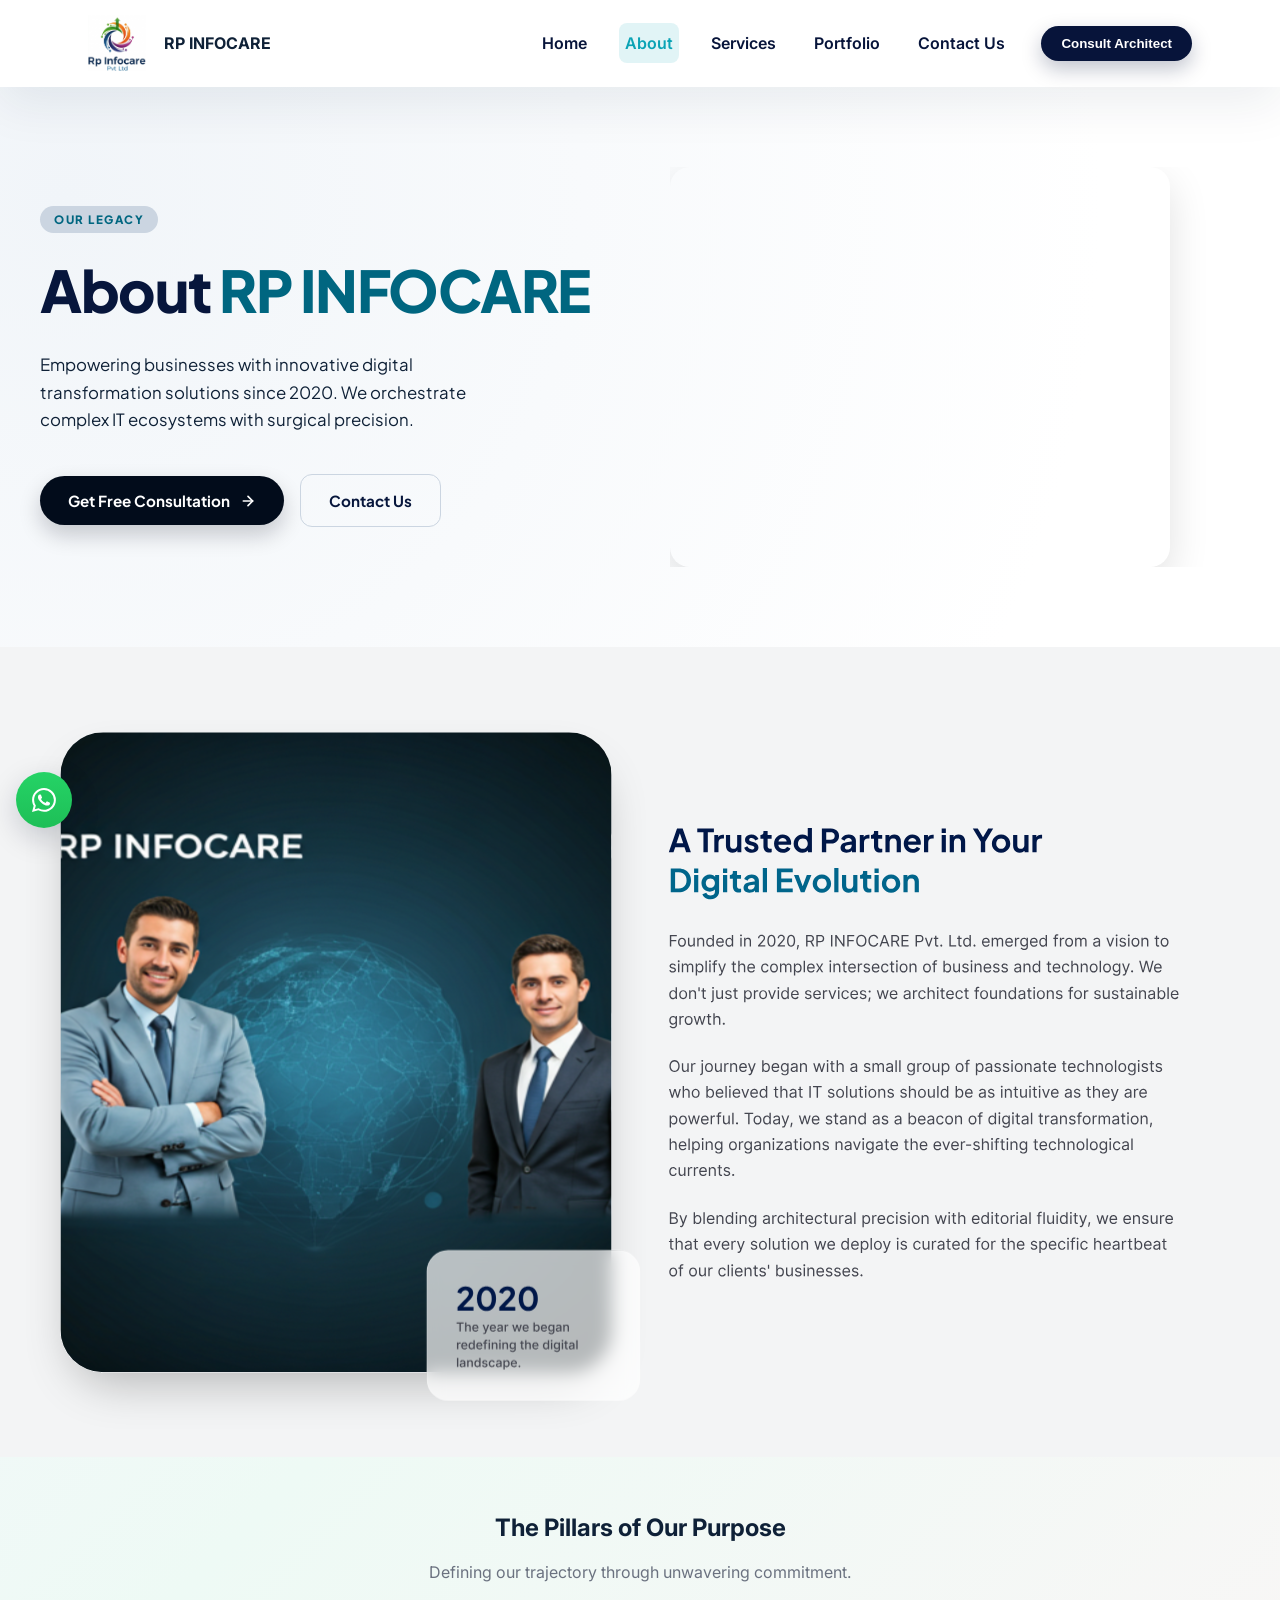
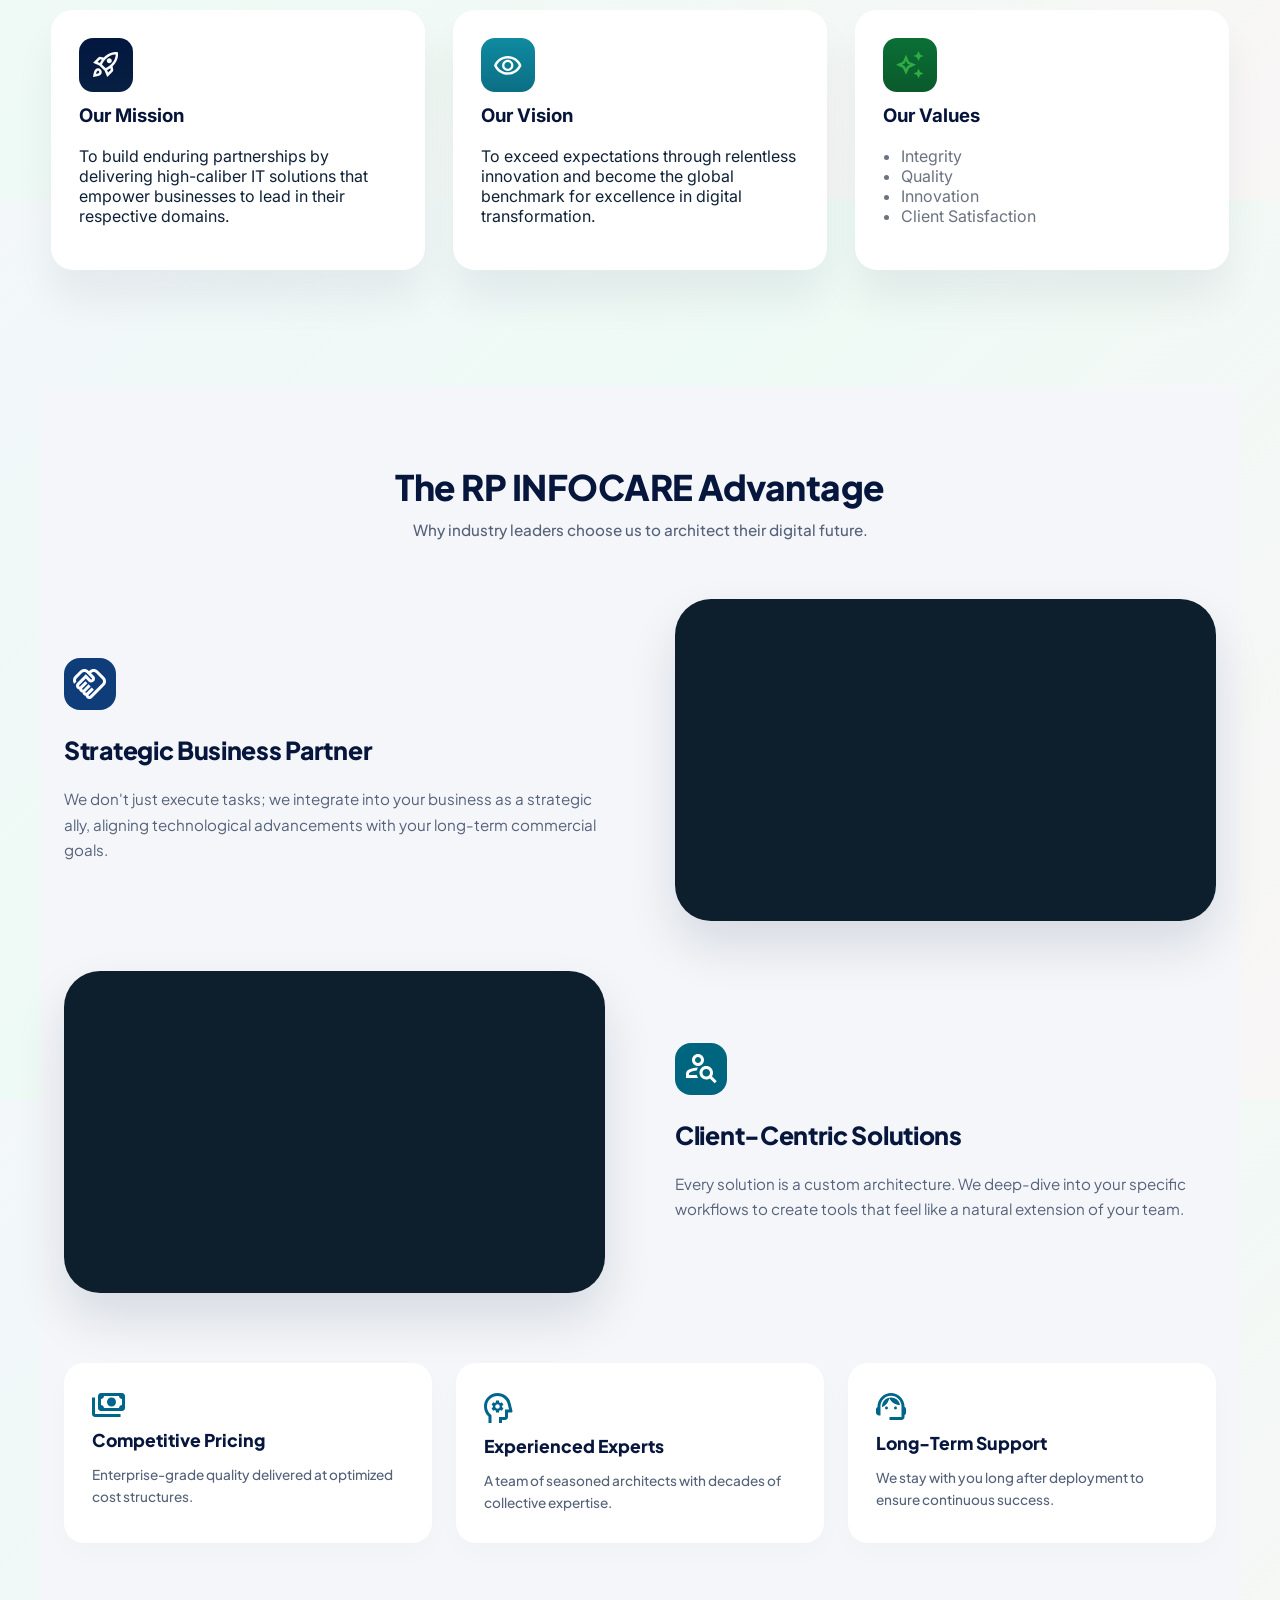
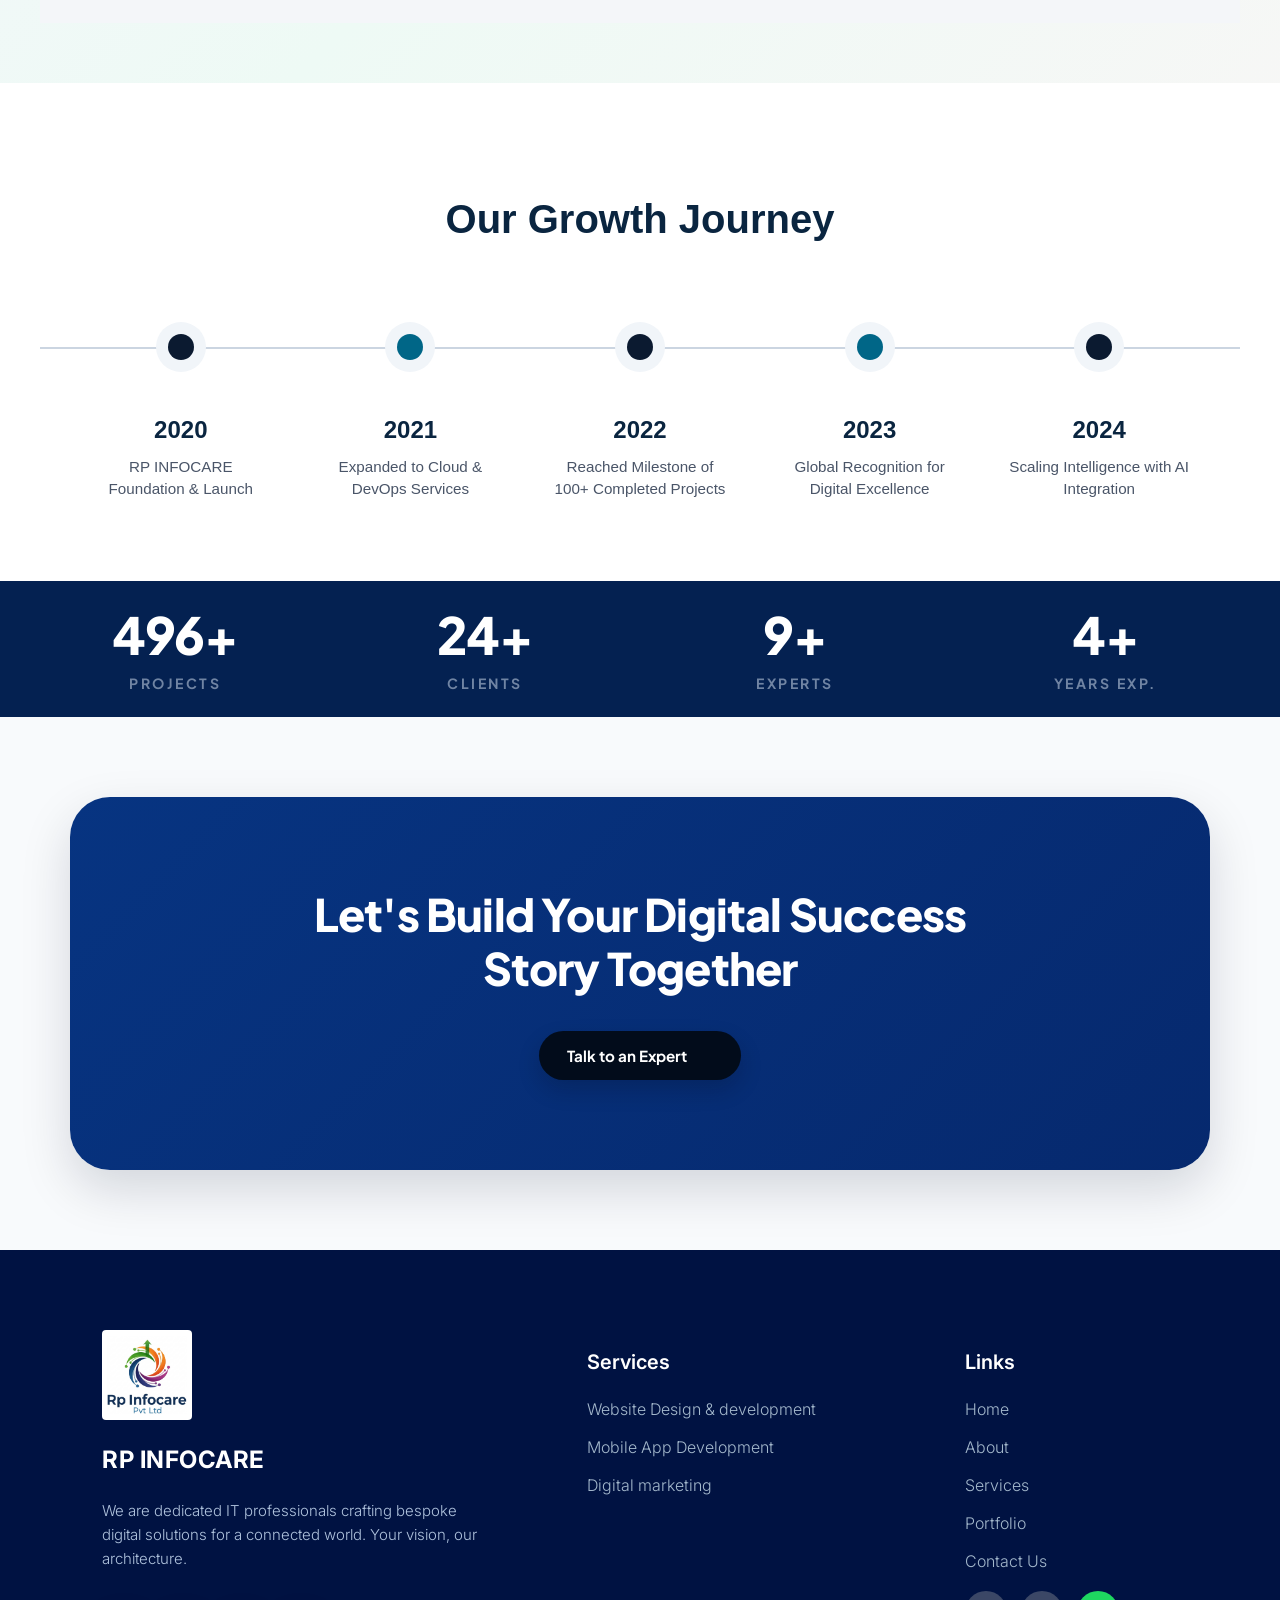
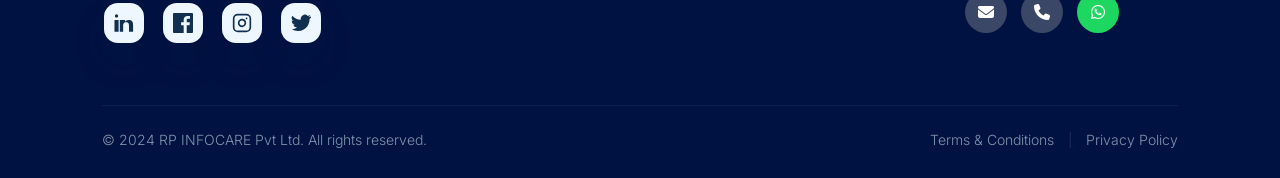
==== commit 136f96e4: "Add files via upload" ====
--- a/about.html
+++ b/about.html
@@ -1684,8 +1684,8 @@
         min-height: 46px;
         padding: 12px 10px;
         color: #ffffff;
-        font-size: 15px;
-        font-weight: 600;
+        font-size: 13px;
+        font-weight: 700;
         text-decoration: none;
         text-align: center;
     }
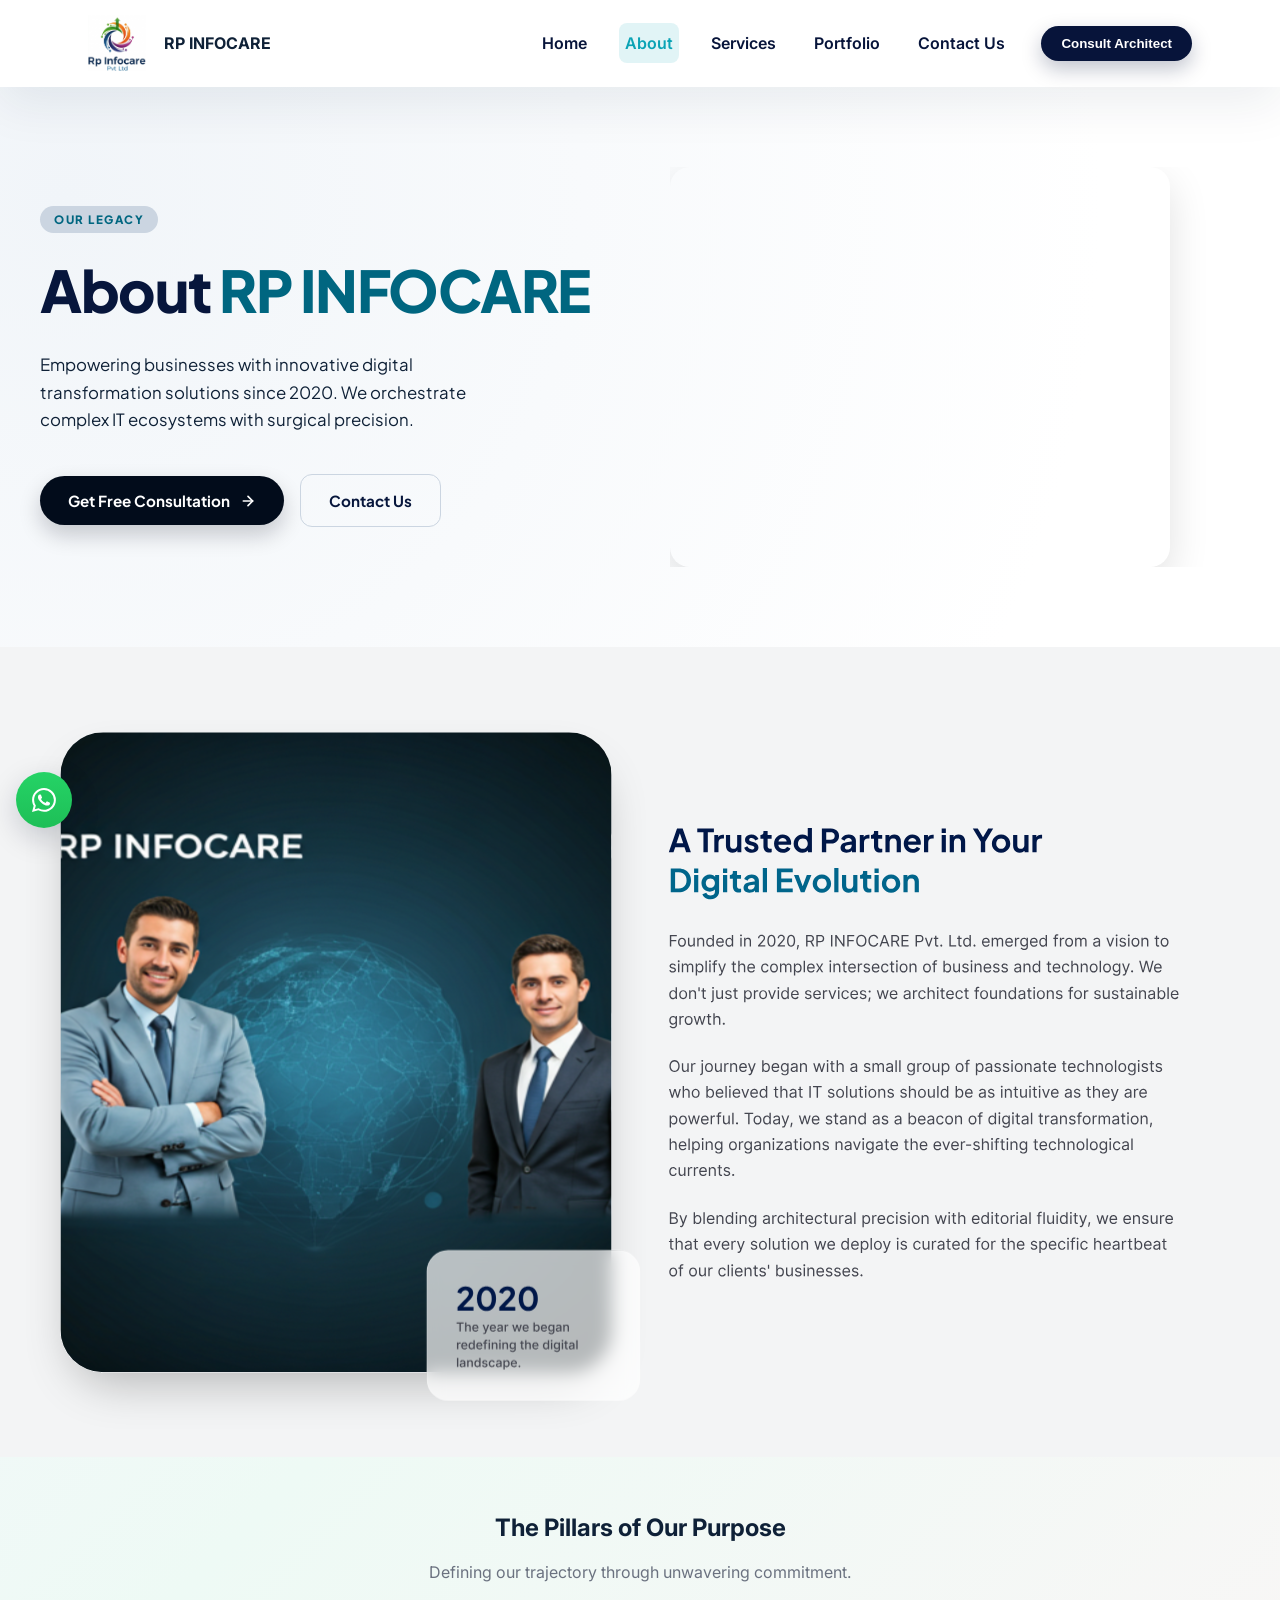
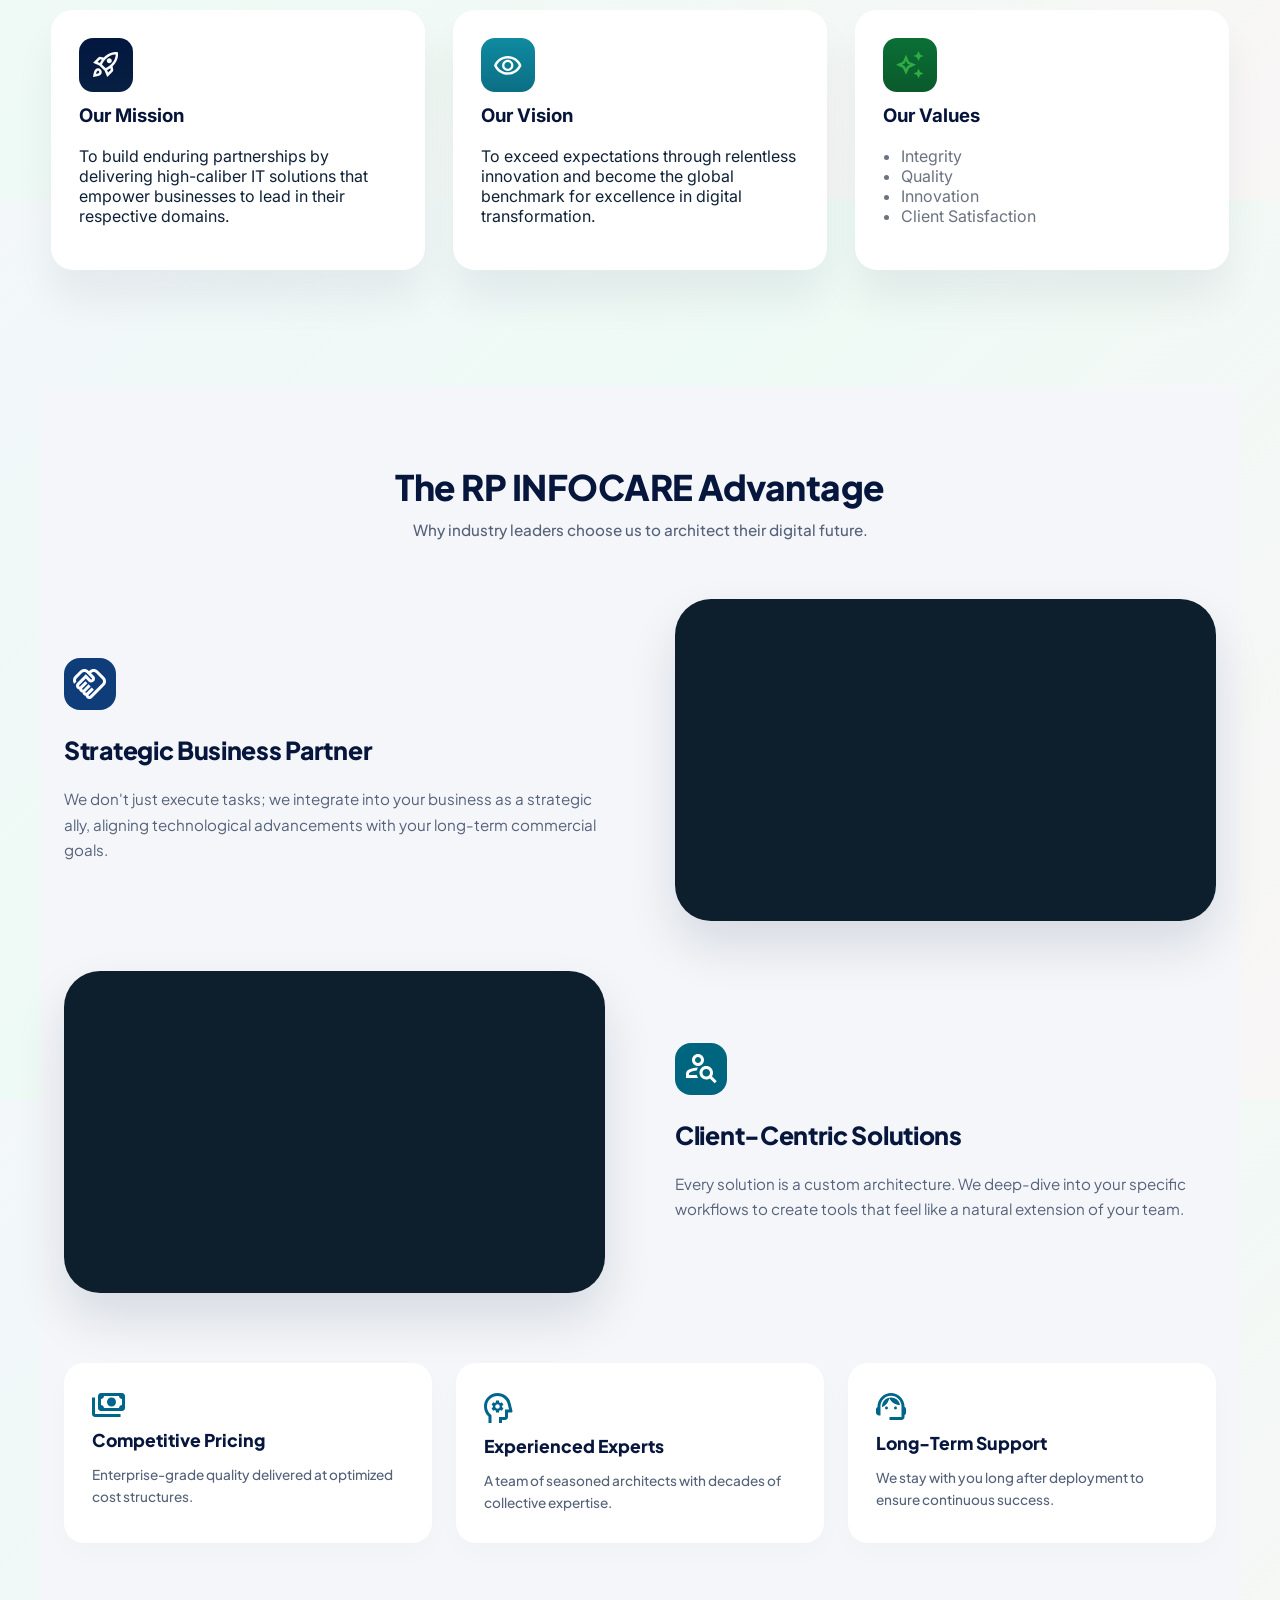
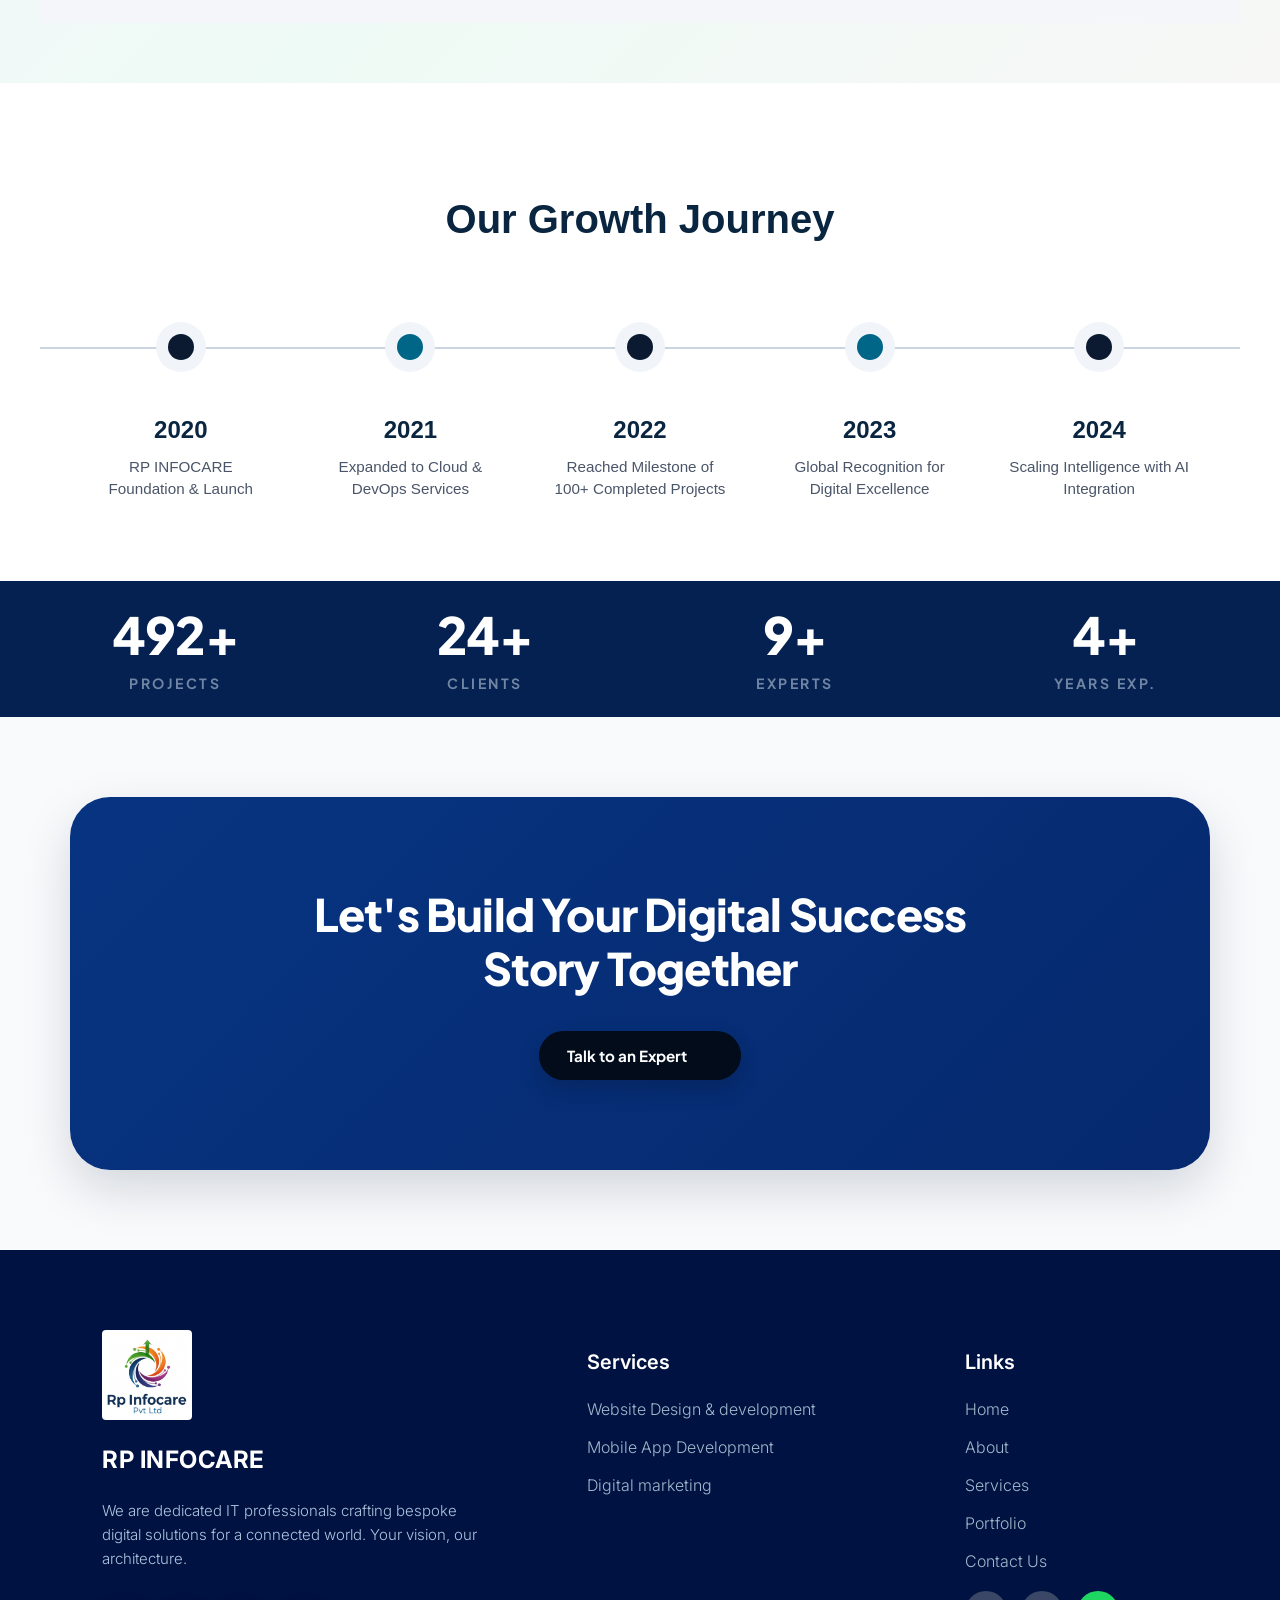
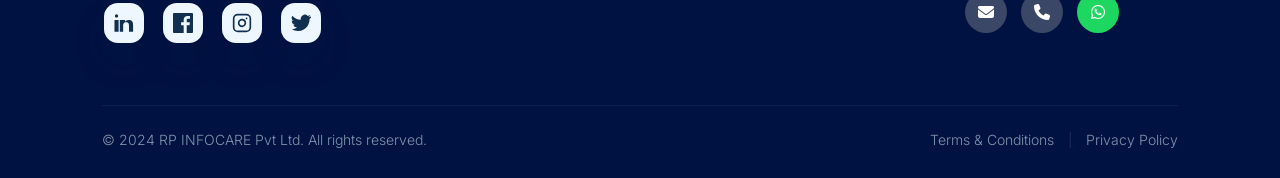
==== commit e66bdbe3: "Add files via upload" ====
--- a/about.html
+++ b/about.html
@@ -5,25 +5,29 @@
     <meta name="viewport" content="width=device-width,initial-scale=1" />
     <title>About RP Infocare | Leading IT Service Provider</title>
     <meta name="description" content="Discover RP Infocare’s commitment to delivering quality IT services with a customer-centric approach, backed by experienced professionals and innovative technology.">
-    <link rel="icon" href="assets/rpinfocare-logo.png" type="image/png">
-    <link rel="apple-touch-icon" href="assets/rpinfocare-logo.png">
-    <link rel="canonical" href="https://www.rpinfocare.com/">
+    <link rel="shortcut icon" href="https://www.rpinfocare.com/assets/rpinfocare-logo.png">
+<link rel="icon" type="image/png" sizes="32x32" href="https://www.rpinfocare.com/assets/rpinfocare-logo.png">
+<link rel="icon" type="image/png" sizes="16x16" href="https://www.rpinfocare.com/assets/rpinfocare-logo.png">
+   <link rel="apple-touch-icon" sizes="180x180" href="https://www.rpinfocare.com/assets/rpinfocare-logo.png">
+    <meta name="theme-color" content="#001242">
+    <link rel="canonical" href="https://www.rpinfocare.com/about.html">
     <meta property="og:site_name" content="RP Infocare">
     <meta property="og:title" content="RP Infocare | Expert IT Solutions & Technology Services">
     <meta property="og:description" content="Welcome to RP Infocare, your trusted partner for innovative IT solutions, website development, mobile apps, and digital marketing services designed to grow your business.">
-    <meta property="og:image" content="https://www.rpinfocare.com/rpinfocare-logo.png">
-    <meta property="og:url" content="https://www.rpinfocare.com/">
+   <meta property="og:image" content="https://www.rpinfocare.com/assets/rpinfocare-logo.png">
+    <meta property="og:url" content="https://www.rpinfocare.com/about.html">
     <meta name="twitter:card" content="summary_large_image">
-    <meta name="twitter:image" content="https://www.rpinfocare.com/rpinfocare-logo.png">
+    <meta name="twitter:image" content="https://www.rpinfocare.com/assets/rpinfocare-logo.png">
     <script type="application/ld+json">
       {
         "@context": "https://schema.org",
         "@type": "Organization",
         "name": "RP Infocare",
         "url": "https://www.rpinfocare.com/",
-        "logo": "https://www.rpinfocare.com/rpinfocare-logo.png",
-        "sameAs": [
-          "https://www.instagram.com/rpinfocare/"
+      "logo": "https://www.rpinfocare.com/assets/rpinfocare-logo.png",
+        "description": "IT solutions, website development, mobile app development, software solutions, and digital marketing services.",
+  "sameAs": [
+    "https://www.instagram.com/rpinfocare/"
         ]
       }
     </script>
